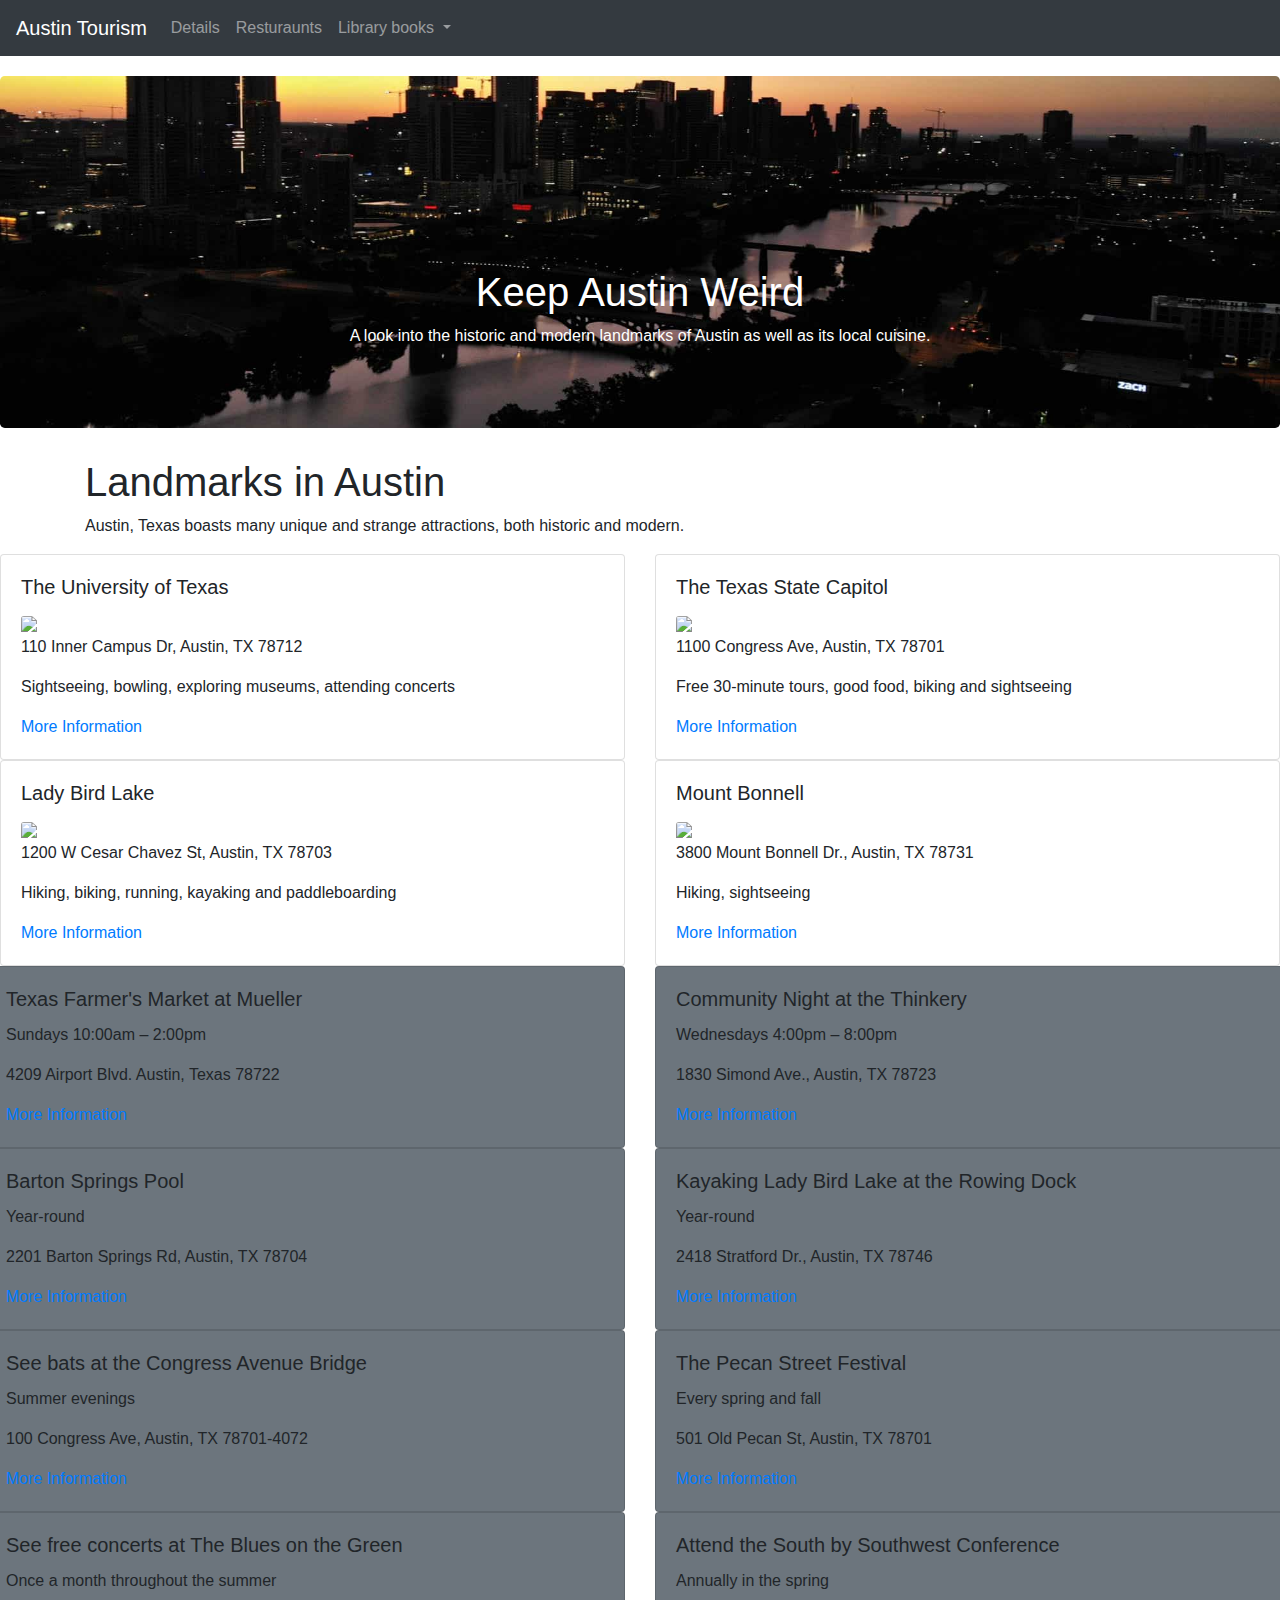
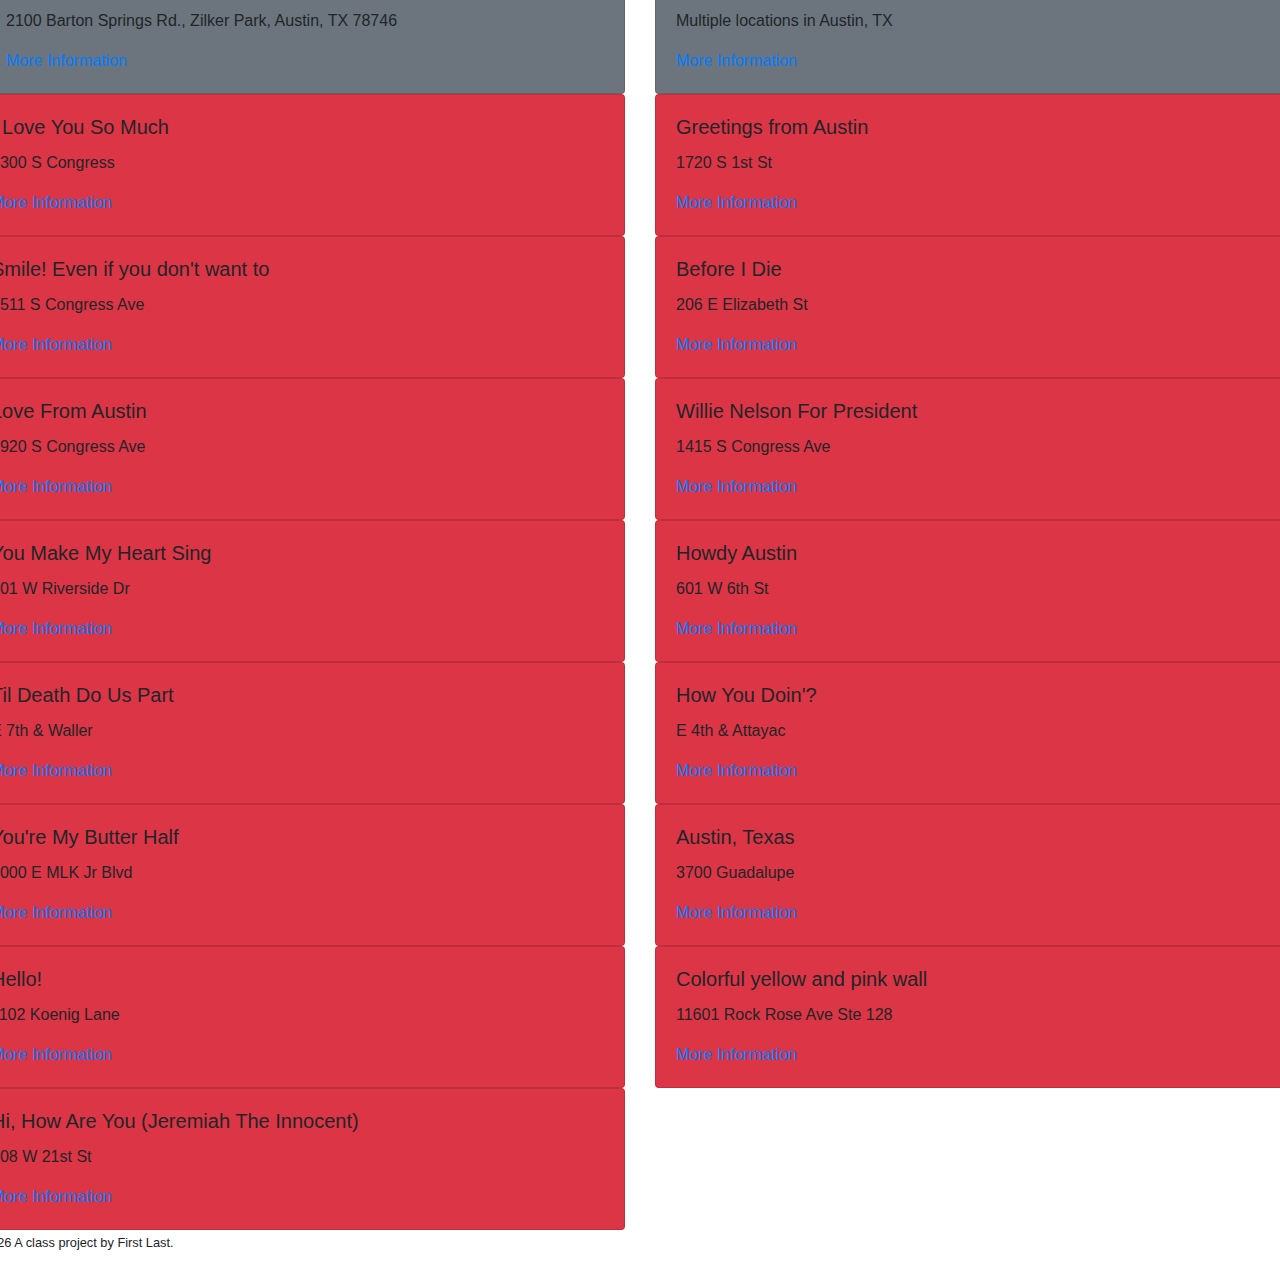
==== docs/index.html @ e9916d8c "im doin it ma" ====
<!doctype html>
<html lang="en">
  <!-- A Intro to Coding for Journalists class project -->
  <head>
    <title>Austin Tourism | Default title</title>
    <meta name="description" content="Default description">
    <meta charset="utf-8">
    <meta http-equiv="X-UA-Compatible" content="IE=edge"/>
    <meta name="viewport" content="width=device-width, initial-scale=1, maximum-scale=1">
    <link rel="stylesheet" href="css/main.css">
  </head>
  <body>
    <nav class="navbar navbar-expand-lg navbar-dark bg-dark">
  <a class="navbar-brand" href="index.html">Austin Tourism</a>
  <button class="navbar-toggler" type="button" data-toggle="collapse" data-target="#navbarNavDropdown" aria-controls="navbarNavDropdown" aria-expanded="false" aria-label="Toggle navigation">
    <span class="navbar-toggler-icon"></span>
  </button>
  <div class="collapse navbar-collapse" id="navbarNavDropdown">
    <ul class="navbar-nav">
      <li class="nav-item">
         <a class="nav-link" href="details.html">Details</a>
      </li>
      <li class="nav-item">
         <a class="nav-link" href="resturaunt.html">Resturaunts</a>
      </li>
      <li class="nav-item dropdown">
        <a class="nav-link dropdown-toggle" href="#" id="navbarDropdownMenuLink" role="button" data-toggle="dropdown" aria-haspopup="true" aria-expanded="false">
          Library books
        </a>
        <div class="dropdown-menu" aria-labelledby="navbarDropdownMenuLink">
          
          <a class="dropdown-item" href="books/the-clown.html">The Clown</a>
          
          <a class="dropdown-item" href="books/the-shipping-news.html">The Shipping News</a>
          
          <a class="dropdown-item" href="books/the-hearing-trumpet.html">The Hearing Trumpet</a>
          
        </div>
      </li>
    </ul>
  </div>
</nav>

    <div class="jumbotron banner text-center">
  <h1>Keep Austin Weird</h1>
  <p>A look into the historic and modern landmarks of Austin as well as its local cuisine.</p>
</div>

    
<article class="container">
  <h1>Landmarks in Austin</h1>
  <p>Austin, Texas boasts many unique and strange attractions, both historic and modern. </p>
  </article>
  <div class="row">
  
  <div class="col-sm-6">
    <div class="card">
      <div class="card-body">
        <h5 class="card-title">The University of Texas</h5>
        <img src="univ-of-tx.jpg" class="img-fluid card-img-top">
        <p class="card-text">110 Inner Campus Dr, Austin, TX 78712</p>
        <p class="card-text"> Sightseeing, bowling, exploring museums, attending concerts </p>
        <a href="" target="_blank">More Information</a>
        
      </div>
    </div>
  </div>
  
  <div class="col-sm-6">
    <div class="card">
      <div class="card-body">
        <h5 class="card-title">The Texas State Capitol</h5>
        <img src="texas-state-capitol.jpg" class="img-fluid card-img-top">
        <p class="card-text">1100 Congress Ave, Austin, TX 78701</p>
        <p class="card-text"> Free 30-minute tours, good food, biking and sightseeing </p>
        <a href="" target="_blank">More Information</a>
        
      </div>
    </div>
  </div>
  
  <div class="col-sm-6">
    <div class="card">
      <div class="card-body">
        <h5 class="card-title">Lady Bird Lake</h5>
        <img src="lady-bird-lake.jpg" class="img-fluid card-img-top">
        <p class="card-text">1200 W Cesar Chavez St, Austin, TX 78703</p>
        <p class="card-text"> Hiking, biking, running, kayaking and paddleboarding </p>
        <a href="" target="_blank">More Information</a>
        
      </div>
    </div>
  </div>
  
  <div class="col-sm-6">
    <div class="card">
      <div class="card-body">
        <h5 class="card-title">Mount Bonnell</h5>
        <img src="mount-bonnell.jpg" class="img-fluid card-img-top">
        <p class="card-text">3800 Mount Bonnell Dr., Austin, TX 78731</p>
        <p class="card-text"> Hiking, sightseeing </p>
        <a href="" target="_blank">More Information</a>
        
      </div>
    </div>
  </div>
  

  <div class="row">
  
  <div class="col-sm-6">
    <div class="card bg-secondary">
      <div class="card-body">
        <h5 class="card-title">Texas Farmer&#39;s Market at Mueller</h5>
        <p class="card-text">Sundays 10:00am – 2:00pm</p>
        <p class="card-text"> 4209 Airport Blvd. Austin, Texas 78722 </p>
        <a href="https://texasfarmersmarket.org/mueller/" target="_blank">More Information</a>
        
      </div>
    </div>
  </div>
  
  <div class="col-sm-6">
    <div class="card bg-secondary">
      <div class="card-body">
        <h5 class="card-title">Community Night at the Thinkery</h5>
        <p class="card-text">Wednesdays 4:00pm – 8:00pm</p>
        <p class="card-text"> 1830 Simond Ave., Austin, TX 78723 </p>
        <a href="https://thinkeryaustin.org/visit-us/#hours" target="_blank">More Information</a>
        
      </div>
    </div>
  </div>
  
  <div class="col-sm-6">
    <div class="card bg-secondary">
      <div class="card-body">
        <h5 class="card-title">Barton Springs Pool</h5>
        <p class="card-text">Year-round</p>
        <p class="card-text"> 2201 Barton Springs Rd, Austin, TX 78704 </p>
        <a href="https://www.austintexas.org/listings/barton-springs-pool/4687/" target="_blank">More Information</a>
        
      </div>
    </div>
  </div>
  
  <div class="col-sm-6">
    <div class="card bg-secondary">
      <div class="card-body">
        <h5 class="card-title">Kayaking Lady Bird Lake at the Rowing Dock</h5>
        <p class="card-text">Year-round</p>
        <p class="card-text"> 2418 Stratford Dr., Austin, TX 78746 </p>
        <a href="https://www.austintexas.org/listings/rowing-dock/9470/" target="_blank">More Information</a>
        
      </div>
    </div>
  </div>
  
  <div class="col-sm-6">
    <div class="card bg-secondary">
      <div class="card-body">
        <h5 class="card-title">See bats at the Congress Avenue Bridge</h5>
        <p class="card-text">Summer evenings</p>
        <p class="card-text"> 100 Congress Ave, Austin, TX 78701-4072 </p>
        <a href="http://www.batcon.org/index.php/our-work/regions/usa-canada/protect-mega-populations/cab-intro" target="_blank">More Information</a>
        
      </div>
    </div>
  </div>
  
  <div class="col-sm-6">
    <div class="card bg-secondary">
      <div class="card-body">
        <h5 class="card-title">The Pecan Street Festival</h5>
        <p class="card-text">Every spring and fall</p>
        <p class="card-text"> 501 Old Pecan St, Austin, TX 78701 </p>
        <a href="https://www.austintexas.org/listings/barton-springs-pool/4687/" target="_blank">More Information</a>
        
      </div>
    </div>
  </div>
  
  <div class="col-sm-6">
    <div class="card bg-secondary">
      <div class="card-body">
        <h5 class="card-title">See free concerts at The Blues on the Green</h5>
        <p class="card-text">Once a month throughout the summer</p>
        <p class="card-text"> 2100 Barton Springs Rd., Zilker Park, Austin, TX 78746 </p>
        <a href="https://www.austintexas.org/listings/blues-on-the-green/2673/" target="_blank">More Information</a>
        
      </div>
    </div>
  </div>
  
  <div class="col-sm-6">
    <div class="card bg-secondary">
      <div class="card-body">
        <h5 class="card-title">Attend the South by Southwest Conference</h5>
        <p class="card-text">Annually in the spring</p>
        <p class="card-text"> Multiple locations in Austin, TX </p>
        <a href="https://www.austintexas.org/listings/barton-springs-pool/4687/" target="_blank">More Information</a>
        
      </div>
    </div>
  </div>
  


  <div class="row">
  
  <div class="col-sm-6">
    <div class="card bg-danger">
      <div class="card-body">
        <h5 class="card-title">I Love You So Much</h5>
        <p class="card-text">1300 S Congress</p>
        <a href="https://www.google.com/maps/place/1300+S+Congress+Ave,+Austin,+TX+78704/@30.2510597,-97.7515619,17z/data=!3m1!4b1!4m5!3m4!1s0x8644b4fda23ffd41:0xf3722ef7083c2dc!8m2!3d30.2510597!4d-97.7493732" target="_blank">More Information</a>
        
      </div>
    </div>
  </div>
  
  <div class="col-sm-6">
    <div class="card bg-danger">
      <div class="card-body">
        <h5 class="card-title">Greetings from Austin</h5>
        <p class="card-text">1720 S 1st St</p>
        <a href="https://www.google.com/maps/place/Greetings+From+Austin+Mural/@30.2510597,-97.7515619,17z/data=!4m5!3m4!1s0x8644b4e39765202f:0xfd6a924c13ccd209!8m2!3d30.2476117!4d-97.7559562" target="_blank">More Information</a>
        
      </div>
    </div>
  </div>
  
  <div class="col-sm-6">
    <div class="card bg-danger">
      <div class="card-body">
        <h5 class="card-title">Smile! Even if you don&#39;t want to</h5>
        <p class="card-text">1511 S Congress Ave</p>
        <a href="https://www.google.com/maps/place/1511+S+Congress+Ave,+Austin,+TX+78704/@30.2482861,-97.7518802,17z/data=!3m1!4b1!4m5!3m4!1s0x8644b4fc5fddb655:0xe36e52feae959dc4!8m2!3d30.2482861!4d-97.7496915" target="_blank">More Information</a>
        
      </div>
    </div>
  </div>
  
  <div class="col-sm-6">
    <div class="card bg-danger">
      <div class="card-body">
        <h5 class="card-title">Before I Die</h5>
        <p class="card-text">206 E Elizabeth St</p>
        <a href="https://www.google.com/maps/place/206+E+Elizabeth+St,+Austin,+TX+78704/@30.2485316,-97.7501931,17z/data=!3m1!4b1!4m5!3m4!1s0x8644b4fc3c4c2f37:0x5fcf78f151a3d4a9!8m2!3d30.2485316!4d-97.7480044" target="_blank">More Information</a>
        
      </div>
    </div>
  </div>
  
  <div class="col-sm-6">
    <div class="card bg-danger">
      <div class="card-body">
        <h5 class="card-title">Love From Austin</h5>
        <p class="card-text">1920 S Congress Ave</p>
        <a href="https://www.google.com/maps/place/1920+S+Congress+Ave,+Austin,+TX+78704/@30.2485316,-97.7501931,17z/data=!4m5!3m4!1s0x8644b4fb2fce971b:0x1f1a9128b00b3628!8m2!3d30.2444561!4d-97.7519622" target="_blank">More Information</a>
        
      </div>
    </div>
  </div>
  
  <div class="col-sm-6">
    <div class="card bg-danger">
      <div class="card-body">
        <h5 class="card-title">Willie Nelson For President</h5>
        <p class="card-text">1415 S Congress Ave</p>
        <a href="https://www.google.com/maps/place/1415+S+Congress+Ave,+Austin,+TX+78745/@30.24923,-97.7517035,17z/data=!3m1!4b1!4m5!3m4!1s0x8644b4fc568ea163:0x4e31f4d646ff9cb6!8m2!3d30.2492254!4d-97.7495148" target="_blank">More Information</a>
        
      </div>
    </div>
  </div>
  
  <div class="col-sm-6">
    <div class="card bg-danger">
      <div class="card-body">
        <h5 class="card-title">You Make My Heart Sing</h5>
        <p class="card-text">301 W Riverside Dr</p>
        <a href="https://www.google.com/maps/place/301+W+Riverside+Dr,+Austin,+TX+78704/@30.24923,-97.7517035,17z/data=!4m5!3m4!1s0x8644b5038a2cfb65:0x62ab5526f120ca96!8m2!3d30.2581956!4d-97.7487578" target="_blank">More Information</a>
        
      </div>
    </div>
  </div>
  
  <div class="col-sm-6">
    <div class="card bg-danger">
      <div class="card-body">
        <h5 class="card-title">Howdy Austin</h5>
        <p class="card-text">601 W 6th St</p>
        <a href="https://www.google.com/maps/place/601+W+6th+St,+Austin,+TX+78701/@30.2695788,-97.75084,17z/data=!3m1!4b1!4m5!3m4!1s0x8644b50e9ead3a63:0x630af70d0dadc931!8m2!3d30.2695788!4d-97.7486513" target="_blank">More Information</a>
        
      </div>
    </div>
  </div>
  
  <div class="col-sm-6">
    <div class="card bg-danger">
      <div class="card-body">
        <h5 class="card-title">Til Death Do Us Part</h5>
        <p class="card-text">E 7th &amp; Waller</p>
        <a href="https://www.google.com/maps/place/Til+death+Mural/@30.2652377,-97.7322873,17z/data=!3m1!4b1!4m5!3m4!1s0x8644b5baa7e42893:0x4c8906953344166e!8m2!3d30.2652331!4d-97.7300986" target="_blank">More Information</a>
        
      </div>
    </div>
  </div>
  
  <div class="col-sm-6">
    <div class="card bg-danger">
      <div class="card-body">
        <h5 class="card-title">How You Doin&#39;?</h5>
        <p class="card-text">E 4th &amp; Attayac</p>
        <a href="https://www.google.com/maps/place/Attayac+St+%26+E+4th+St,+Austin,+TX+78702/@30.2652377,-97.7322873,17z/data=!4m5!3m4!1s0x8644b5b1d32e447f:0x3eb4a2083920ecc4!8m2!3d30.2622368!4d-97.7303524" target="_blank">More Information</a>
        
      </div>
    </div>
  </div>
  
  <div class="col-sm-6">
    <div class="card bg-danger">
      <div class="card-body">
        <h5 class="card-title">You&#39;re My Butter Half</h5>
        <p class="card-text">2000 E MLK Jr Blvd</p>
        <a href="https://www.google.com/maps/place/You&#39;re+My+Butter+Half+Mural/@30.2802981,-97.7195955,15z/data=!4m5!3m4!1s0x0:0x8d662d038e9c4ac8!8m2!3d30.2802981!4d-97.7195955" target="_blank">More Information</a>
        
      </div>
    </div>
  </div>
  
  <div class="col-sm-6">
    <div class="card bg-danger">
      <div class="card-body">
        <h5 class="card-title">Austin, Texas</h5>
        <p class="card-text">3700 Guadalupe</p>
        <a href="https://www.google.com/maps/place/3700+Guadalupe+St,+Austin,+TX+78705/@30.3021669,-97.7409096,17z/data=!3m1!4b1!4m5!3m4!1s0x8644ca7efed8b1e9:0xfd0685426304bf72!8m2!3d30.3021623!4d-97.7387209" target="_blank">More Information</a>
        
      </div>
    </div>
  </div>
  
  <div class="col-sm-6">
    <div class="card bg-danger">
      <div class="card-body">
        <h5 class="card-title">Hello!</h5>
        <p class="card-text">1102 Koenig Lane</p>
        <a href="https://www.google.com/maps/place/1102+W+Koenig+Ln,+Austin,+TX+78752/@30.329633,-97.7306408,17z/data=!3m1!4b1!4m5!3m4!1s0x8644ca448b63bc8d:0x138bd9e0c7f67c99!8m2!3d30.329633!4d-97.7284521" target="_blank">More Information</a>
        
      </div>
    </div>
  </div>
  
  <div class="col-sm-6">
    <div class="card bg-danger">
      <div class="card-body">
        <h5 class="card-title">Colorful yellow and pink wall</h5>
        <p class="card-text">11601 Rock Rose Ave Ste 128</p>
        <a href="https://www.google.com/maps/place/11601+Rock+Rose+Ave+%23128,+Austin,+TX+78758/@30.4016739,-97.7244675,17z/data=!3m1!4b1!4m5!3m4!1s0x8644cc72f3455aff:0xdcf0f02c07f9061d!8m2!3d30.4016739!4d-97.7222788" target="_blank">More Information</a>
        
      </div>
    </div>
  </div>
  
  <div class="col-sm-6">
    <div class="card bg-danger">
      <div class="card-body">
        <h5 class="card-title">Hi, How Are You (Jeremiah The Innocent)</h5>
        <p class="card-text">408 W 21st St</p>
        <a href="https://www.google.com/maps/place/Jeremiah+The+Innocent+Mural/@30.283899,-97.7443368,17z/data=!4m8!1m2!2m1!1shi+how+are+you+mural!3m4!1s0x8644b5762f659f4f:0xfdb658a0319b28d5!8m2!3d30.2838944!4d-97.7421481" target="_blank">More Information</a>
        
      </div>
    </div>
  </div>
  
</div>



    <footer>
<p id="legal" class="center-block text-center">
  <small>&copy; <span class="copyright-year"></span>
  A class project by First Last.
</p>
</footer>


    <script src="js/jquery.js"></script>
    <script src="js/popper.js"></script>
    <script src="js/bootstrap.js"></script>
    <script src="js/scripts.js"></script>
  </body>
</html>
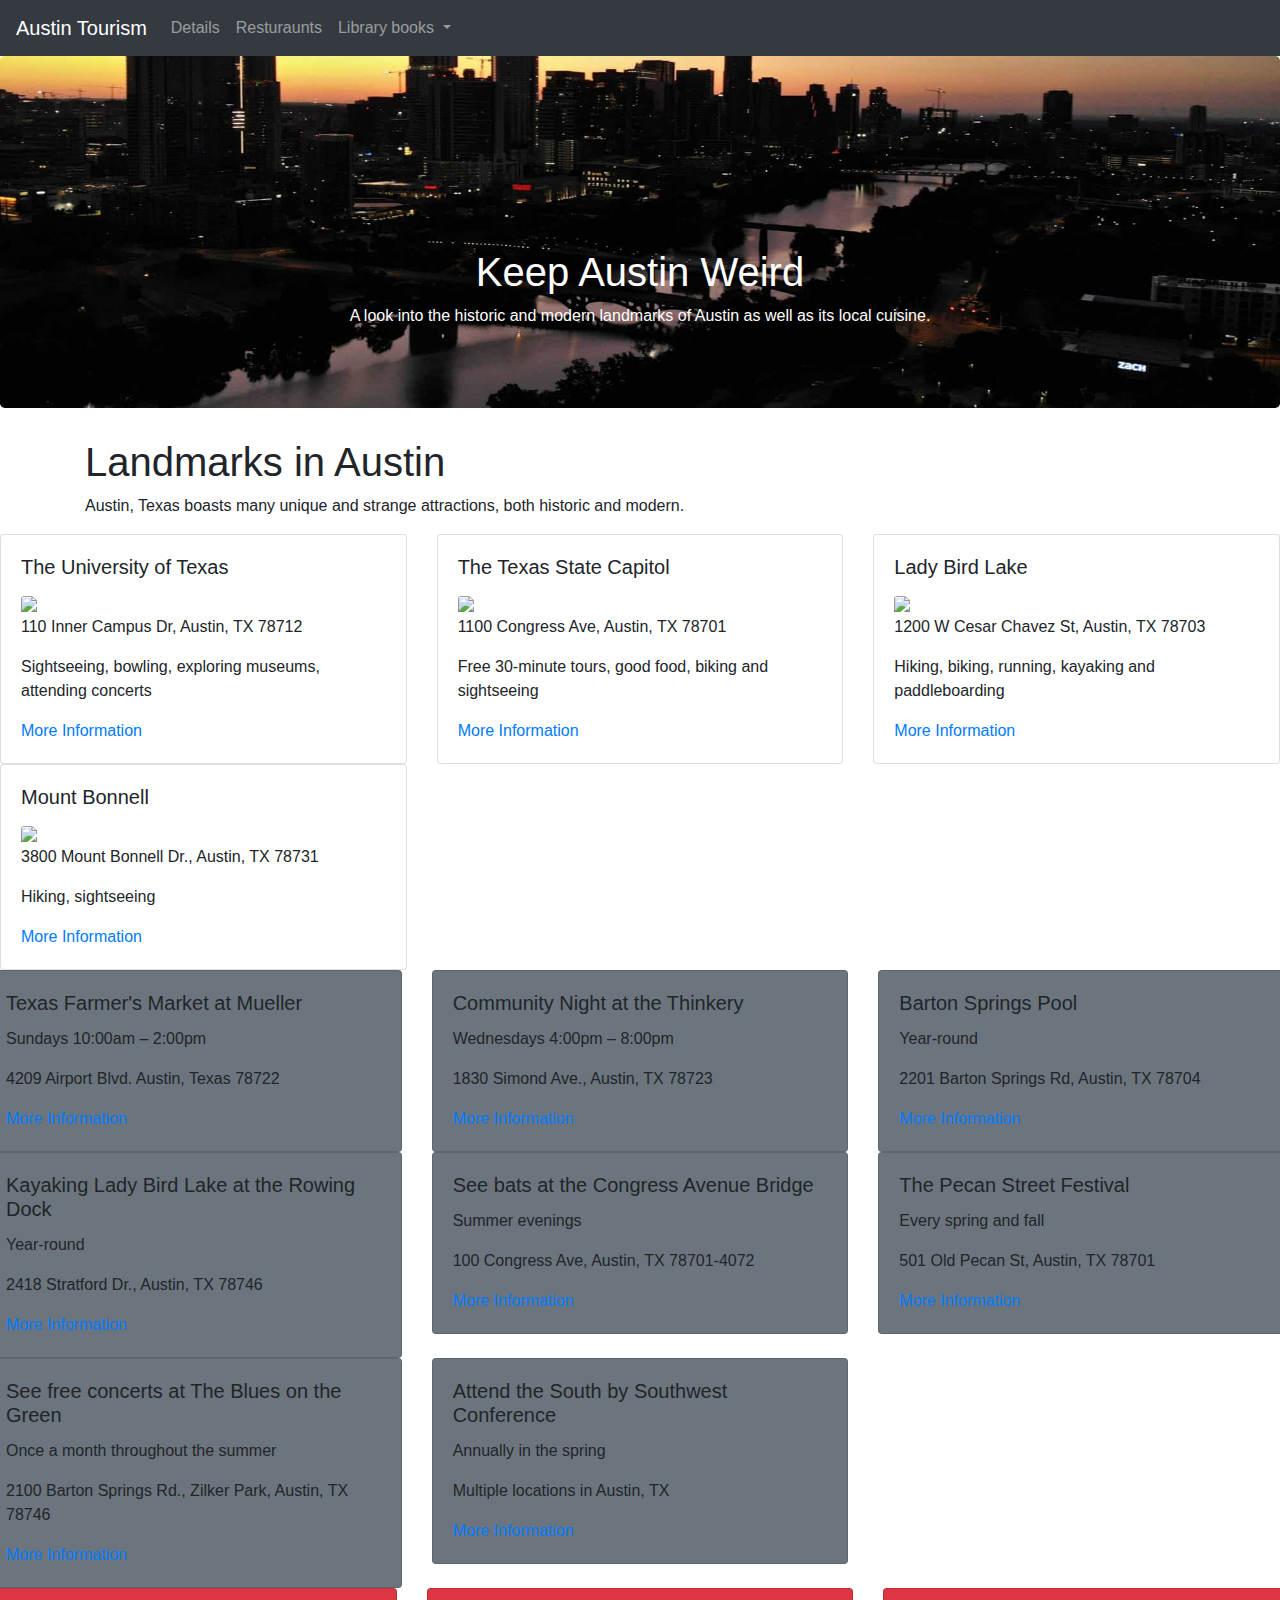
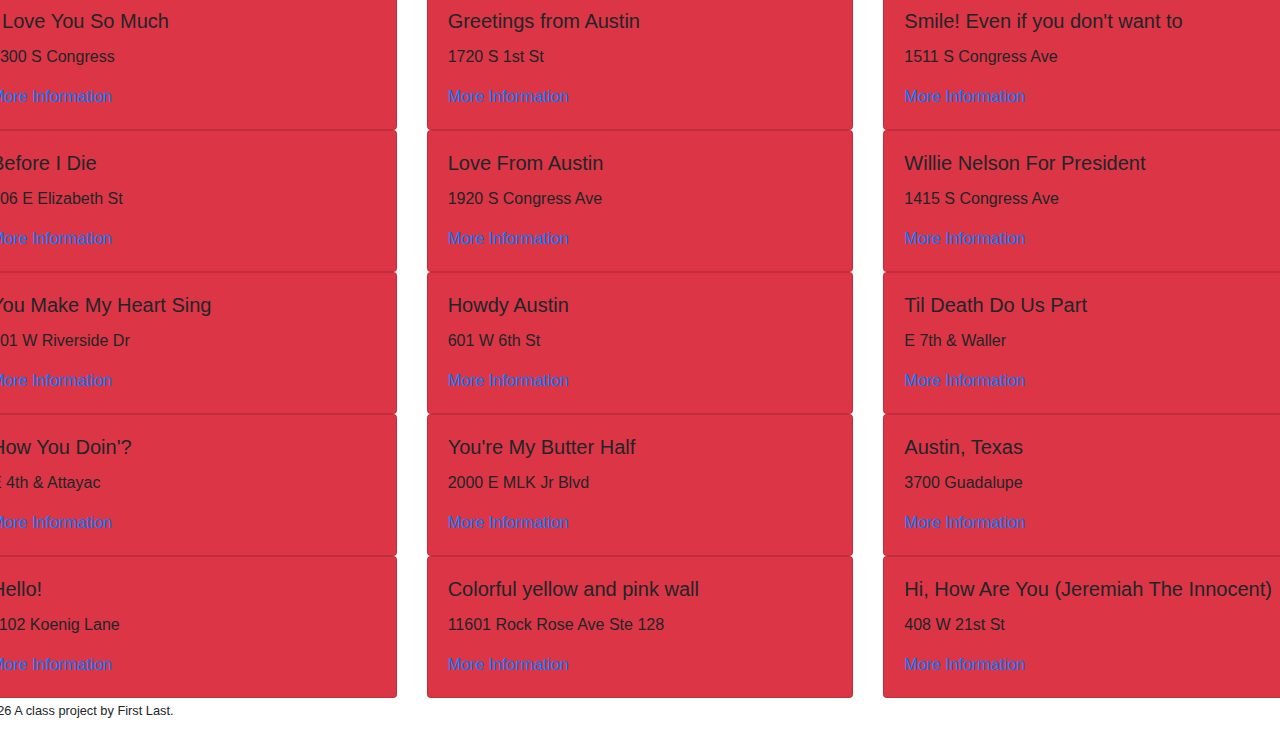
==== commit 6061489e: "ill get it" ====
--- a/docs/index.html
+++ b/docs/index.html
@@ -53,7 +53,7 @@
   </article>
   <div class="row">
   
-  <div class="col-sm-6">
+  <div class="col-sm-6 col-lg-4">
     <div class="card">
       <div class="card-body">
         <h5 class="card-title">The University of Texas</h5>
@@ -66,7 +66,7 @@
     </div>
   </div>
   
-  <div class="col-sm-6">
+  <div class="col-sm-6 col-lg-4">
     <div class="card">
       <div class="card-body">
         <h5 class="card-title">The Texas State Capitol</h5>
@@ -79,7 +79,7 @@
     </div>
   </div>
   
-  <div class="col-sm-6">
+  <div class="col-sm-6 col-lg-4">
     <div class="card">
       <div class="card-body">
         <h5 class="card-title">Lady Bird Lake</h5>
@@ -92,7 +92,7 @@
     </div>
   </div>
   
-  <div class="col-sm-6">
+  <div class="col-sm-6 col-lg-4">
     <div class="card">
       <div class="card-body">
         <h5 class="card-title">Mount Bonnell</h5>
@@ -108,7 +108,7 @@
 
   <div class="row">
   
-  <div class="col-sm-6">
+  <div class="col-sm-6 col-lg-4">
     <div class="card bg-secondary">
       <div class="card-body">
         <h5 class="card-title">Texas Farmer&#39;s Market at Mueller</h5>
@@ -120,7 +120,7 @@
     </div>
   </div>
   
-  <div class="col-sm-6">
+  <div class="col-sm-6 col-lg-4">
     <div class="card bg-secondary">
       <div class="card-body">
         <h5 class="card-title">Community Night at the Thinkery</h5>
@@ -132,7 +132,7 @@
     </div>
   </div>
   
-  <div class="col-sm-6">
+  <div class="col-sm-6 col-lg-4">
     <div class="card bg-secondary">
       <div class="card-body">
         <h5 class="card-title">Barton Springs Pool</h5>
@@ -144,7 +144,7 @@
     </div>
   </div>
   
-  <div class="col-sm-6">
+  <div class="col-sm-6 col-lg-4">
     <div class="card bg-secondary">
       <div class="card-body">
         <h5 class="card-title">Kayaking Lady Bird Lake at the Rowing Dock</h5>
@@ -156,7 +156,7 @@
     </div>
   </div>
   
-  <div class="col-sm-6">
+  <div class="col-sm-6 col-lg-4">
     <div class="card bg-secondary">
       <div class="card-body">
         <h5 class="card-title">See bats at the Congress Avenue Bridge</h5>
@@ -168,7 +168,7 @@
     </div>
   </div>
   
-  <div class="col-sm-6">
+  <div class="col-sm-6 col-lg-4">
     <div class="card bg-secondary">
       <div class="card-body">
         <h5 class="card-title">The Pecan Street Festival</h5>
@@ -180,7 +180,7 @@
     </div>
   </div>
   
-  <div class="col-sm-6">
+  <div class="col-sm-6 col-lg-4">
     <div class="card bg-secondary">
       <div class="card-body">
         <h5 class="card-title">See free concerts at The Blues on the Green</h5>
@@ -192,7 +192,7 @@
     </div>
   </div>
   
-  <div class="col-sm-6">
+  <div class="col-sm-6 col-lg-4">
     <div class="card bg-secondary">
       <div class="card-body">
         <h5 class="card-title">Attend the South by Southwest Conference</h5>
@@ -208,7 +208,7 @@
 
   <div class="row">
   
-  <div class="col-sm-6">
+  <div class="col-sm-6 col-lg-4">
     <div class="card bg-danger">
       <div class="card-body">
         <h5 class="card-title">I Love You So Much</h5>
@@ -219,7 +219,7 @@
     </div>
   </div>
   
-  <div class="col-sm-6">
+  <div class="col-sm-6 col-lg-4">
     <div class="card bg-danger">
       <div class="card-body">
         <h5 class="card-title">Greetings from Austin</h5>
@@ -230,7 +230,7 @@
     </div>
   </div>
   
-  <div class="col-sm-6">
+  <div class="col-sm-6 col-lg-4">
     <div class="card bg-danger">
       <div class="card-body">
         <h5 class="card-title">Smile! Even if you don&#39;t want to</h5>
@@ -241,7 +241,7 @@
     </div>
   </div>
   
-  <div class="col-sm-6">
+  <div class="col-sm-6 col-lg-4">
     <div class="card bg-danger">
       <div class="card-body">
         <h5 class="card-title">Before I Die</h5>
@@ -252,7 +252,7 @@
     </div>
   </div>
   
-  <div class="col-sm-6">
+  <div class="col-sm-6 col-lg-4">
     <div class="card bg-danger">
       <div class="card-body">
         <h5 class="card-title">Love From Austin</h5>
@@ -263,7 +263,7 @@
     </div>
   </div>
   
-  <div class="col-sm-6">
+  <div class="col-sm-6 col-lg-4">
     <div class="card bg-danger">
       <div class="card-body">
         <h5 class="card-title">Willie Nelson For President</h5>
@@ -274,7 +274,7 @@
     </div>
   </div>
   
-  <div class="col-sm-6">
+  <div class="col-sm-6 col-lg-4">
     <div class="card bg-danger">
       <div class="card-body">
         <h5 class="card-title">You Make My Heart Sing</h5>
@@ -285,7 +285,7 @@
     </div>
   </div>
   
-  <div class="col-sm-6">
+  <div class="col-sm-6 col-lg-4">
     <div class="card bg-danger">
       <div class="card-body">
         <h5 class="card-title">Howdy Austin</h5>
@@ -296,7 +296,7 @@
     </div>
   </div>
   
-  <div class="col-sm-6">
+  <div class="col-sm-6 col-lg-4">
     <div class="card bg-danger">
       <div class="card-body">
         <h5 class="card-title">Til Death Do Us Part</h5>
@@ -307,7 +307,7 @@
     </div>
   </div>
   
-  <div class="col-sm-6">
+  <div class="col-sm-6 col-lg-4">
     <div class="card bg-danger">
       <div class="card-body">
         <h5 class="card-title">How You Doin&#39;?</h5>
@@ -318,7 +318,7 @@
     </div>
   </div>
   
-  <div class="col-sm-6">
+  <div class="col-sm-6 col-lg-4">
     <div class="card bg-danger">
       <div class="card-body">
         <h5 class="card-title">You&#39;re My Butter Half</h5>
@@ -329,7 +329,7 @@
     </div>
   </div>
   
-  <div class="col-sm-6">
+  <div class="col-sm-6 col-lg-4">
     <div class="card bg-danger">
       <div class="card-body">
         <h5 class="card-title">Austin, Texas</h5>
@@ -340,7 +340,7 @@
     </div>
   </div>
   
-  <div class="col-sm-6">
+  <div class="col-sm-6 col-lg-4">
     <div class="card bg-danger">
       <div class="card-body">
         <h5 class="card-title">Hello!</h5>
@@ -351,7 +351,7 @@
     </div>
   </div>
   
-  <div class="col-sm-6">
+  <div class="col-sm-6 col-lg-4">
     <div class="card bg-danger">
       <div class="card-body">
         <h5 class="card-title">Colorful yellow and pink wall</h5>
@@ -362,7 +362,7 @@
     </div>
   </div>
   
-  <div class="col-sm-6">
+  <div class="col-sm-6 col-lg-4">
     <div class="card bg-danger">
       <div class="card-body">
         <h5 class="card-title">Hi, How Are You (Jeremiah The Innocent)</h5>
--- a/docs/css/main.css
+++ b/docs/css/main.css
@@ -3,5 +3,5 @@
  * Copyright 2011-2021 The Bootstrap Authors
  * Copyright 2011-2021 Twitter, Inc.
  * Licensed under MIT (https://github.com/twbs/bootstrap/blob/main/LICENSE)
- */:root{--blue:#007bff;--indigo:#6610f2;--purple:#6f42c1;--pink:#e83e8c;--red:#dc3545;--orange:#fd7e14;--yellow:#ffc107;--green:#28a745;--teal:#20c997;--cyan:#17a2b8;--white:#fff;--gray:#6c757d;--gray-dark:#343a40;--primary:#007bff;--secondary:#6c757d;--success:#28a745;--info:#17a2b8;--warning:#ffc107;--danger:#dc3545;--light:#f8f9fa;--dark:#343a40;--breakpoint-xs:0;--breakpoint-sm:576px;--breakpoint-md:768px;--breakpoint-lg:992px;--breakpoint-xl:1200px;--font-family-sans-serif:-apple-system,BlinkMacSystemFont,"Segoe UI",Roboto,"Helvetica Neue",Arial,"Noto Sans","Liberation Sans",sans-serif,"Apple Color Emoji","Segoe UI Emoji","Segoe UI Symbol","Noto Color Emoji";--font-family-monospace:SFMono-Regular,Menlo,Monaco,Consolas,"Liberation Mono","Courier New",monospace}*,:after,:before{box-sizing:border-box}html{font-family:sans-serif;line-height:1.15;-webkit-text-size-adjust:100%;-webkit-tap-highlight-color:rgba(0,0,0,0)}article,aside,figcaption,figure,footer,header,hgroup,main,nav,section{display:block}body{margin:0;font-family:-apple-system,BlinkMacSystemFont,Segoe UI,Roboto,Helvetica Neue,Arial,Noto Sans,Liberation Sans,sans-serif,Apple Color Emoji,Segoe UI Emoji,Segoe UI Symbol,Noto Color Emoji;font-size:1rem;font-weight:400;line-height:1.5;color:#212529;text-align:left;background-color:#fff}[tabindex="-1"]:focus:not(:focus-visible){outline:0!important}hr{box-sizing:content-box;height:0;overflow:visible}h1,h2,h3,h4,h5,h6{margin-top:0;margin-bottom:.5rem}p{margin-top:0;margin-bottom:1rem}abbr[data-original-title],abbr[title]{text-decoration:underline;-webkit-text-decoration:underline dotted;-moz-text-decoration:underline dotted;text-decoration:underline dotted;cursor:help;border-bottom:0;-webkit-text-decoration-skip-ink:none;text-decoration-skip-ink:none}address{font-style:normal;line-height:inherit}address,dl,ol,ul{margin-bottom:1rem}dl,ol,ul{margin-top:0}ol ol,ol ul,ul ol,ul ul{margin-bottom:0}dt{font-weight:700}dd{margin-bottom:.5rem;margin-left:0}blockquote{margin:0 0 1rem}b,strong{font-weight:bolder}small{font-size:80%}sub,sup{position:relative;font-size:75%;line-height:0;vertical-align:baseline}sub{bottom:-.25em}sup{top:-.5em}a{color:#007bff;text-decoration:none;background-color:transparent}a:hover{color:#0056b3;text-decoration:underline}a:not([href]):not([class]){color:inherit;text-decoration:none}a:not([href]):not([class]):hover{color:inherit;text-decoration:none}code,kbd,pre,samp{font-family:SFMono-Regular,Menlo,Monaco,Consolas,Liberation Mono,Courier New,monospace;font-size:1em}pre{margin-top:0;margin-bottom:1rem;overflow:auto;-ms-overflow-style:scrollbar}figure{margin:0 0 1rem}img{border-style:none}img,svg{vertical-align:middle}svg{overflow:hidden}table{border-collapse:collapse}caption{padding-top:.75rem;padding-bottom:.75rem;color:#6c757d;text-align:left;caption-side:bottom}th{text-align:inherit;text-align:-webkit-match-parent}label{display:inline-block;margin-bottom:.5rem}button{border-radius:0}button:focus:not(:focus-visible){outline:0}button,input,optgroup,select,textarea{margin:0;font-family:inherit;font-size:inherit;line-height:inherit}button,input{overflow:visible}button,select{text-transform:none}[role=button]{cursor:pointer}select{word-wrap:normal}[type=button],[type=reset],[type=submit],button{-webkit-appearance:button}[type=button]:not(:disabled),[type=reset]:not(:disabled),[type=submit]:not(:disabled),button:not(:disabled){cursor:pointer}[type=button]::-moz-focus-inner,[type=reset]::-moz-focus-inner,[type=submit]::-moz-focus-inner,button::-moz-focus-inner{padding:0;border-style:none}input[type=checkbox],input[type=radio]{box-sizing:border-box;padding:0}textarea{overflow:auto;resize:vertical}fieldset{min-width:0;padding:0;margin:0;border:0}legend{display:block;width:100%;max-width:100%;padding:0;margin-bottom:.5rem;font-size:1.5rem;line-height:inherit;color:inherit;white-space:normal}progress{vertical-align:baseline}[type=number]::-webkit-inner-spin-button,[type=number]::-webkit-outer-spin-button{height:auto}[type=search]{outline-offset:-2px;-webkit-appearance:none}[type=search]::-webkit-search-decoration{-webkit-appearance:none}::-webkit-file-upload-button{font:inherit;-webkit-appearance:button}output{display:inline-block}summary{display:list-item;cursor:pointer}template{display:none}[hidden]{display:none!important}.h1,.h2,.h3,.h4,.h5,.h6,h1,h2,h3,h4,h5,h6{margin-bottom:.5rem;font-weight:500;line-height:1.2}.h1,h1{font-size:2.5rem}.h2,h2{font-size:2rem}.h3,h3{font-size:1.75rem}.h4,h4{font-size:1.5rem}.h5,h5{font-size:1.25rem}.h6,h6{font-size:1rem}.lead{font-size:1.25rem;font-weight:300}.display-1{font-size:6rem}.display-1,.display-2{font-weight:300;line-height:1.2}.display-2{font-size:5.5rem}.display-3{font-size:4.5rem}.display-3,.display-4{font-weight:300;line-height:1.2}.display-4{font-size:3.5rem}hr{margin-top:1rem;margin-bottom:1rem;border:0;border-top:1px solid rgba(0,0,0,.1)}.small,small{font-size:80%;font-weight:400}.mark,mark{padding:.2em;background-color:#fcf8e3}.list-inline,.list-unstyled{padding-left:0;list-style:none}.list-inline-item{display:inline-block}.list-inline-item:not(:last-child){margin-right:.5rem}.initialism{font-size:90%;text-transform:uppercase}.blockquote{margin-bottom:1rem;font-size:1.25rem}.blockquote-footer{display:block;font-size:80%;color:#6c757d}.blockquote-footer:before{content:"\2014\00A0"}.img-fluid,.img-thumbnail{max-width:100%;height:auto}.img-thumbnail{padding:.25rem;background-color:#fff;border:1px solid #dee2e6;border-radius:.25rem}.figure{display:inline-block}.figure-img{margin-bottom:.5rem;line-height:1}.figure-caption{font-size:90%;color:#6c757d}code{font-size:87.5%;color:#e83e8c;word-wrap:break-word}a>code{color:inherit}kbd{padding:.2rem .4rem;font-size:87.5%;color:#fff;background-color:#212529;border-radius:.2rem}kbd kbd{padding:0;font-size:100%;font-weight:700}pre{display:block;font-size:87.5%;color:#212529}pre code{font-size:inherit;color:inherit;word-break:normal}.pre-scrollable{max-height:340px;overflow-y:scroll}.container,.container-fluid,.container-lg,.container-md,.container-sm,.container-xl{width:100%;padding-right:15px;padding-left:15px;margin-right:auto;margin-left:auto}@media (min-width:576px){.container,.container-sm{max-width:540px}}@media (min-width:768px){.container,.container-md,.container-sm{max-width:720px}}@media (min-width:992px){.container,.container-lg,.container-md,.container-sm{max-width:960px}}@media (min-width:1200px){.container,.container-lg,.container-md,.container-sm,.container-xl{max-width:1140px}}.row{display:-webkit-flex;display:-ms-flexbox;display:flex;-webkit-flex-wrap:wrap;-ms-flex-wrap:wrap;flex-wrap:wrap;margin-right:-15px;margin-left:-15px}.no-gutters{margin-right:0;margin-left:0}.no-gutters>.col,.no-gutters>[class*=col-]{padding-right:0;padding-left:0}.col,.col-1,.col-2,.col-3,.col-4,.col-5,.col-6,.col-7,.col-8,.col-9,.col-10,.col-11,.col-12,.col-auto,.col-lg,.col-lg-1,.col-lg-2,.col-lg-3,.col-lg-4,.col-lg-5,.col-lg-6,.col-lg-7,.col-lg-8,.col-lg-9,.col-lg-10,.col-lg-11,.col-lg-12,.col-lg-auto,.col-md,.col-md-1,.col-md-2,.col-md-3,.col-md-4,.col-md-5,.col-md-6,.col-md-7,.col-md-8,.col-md-9,.col-md-10,.col-md-11,.col-md-12,.col-md-auto,.col-sm,.col-sm-1,.col-sm-2,.col-sm-3,.col-sm-4,.col-sm-5,.col-sm-6,.col-sm-7,.col-sm-8,.col-sm-9,.col-sm-10,.col-sm-11,.col-sm-12,.col-sm-auto,.col-xl,.col-xl-1,.col-xl-2,.col-xl-3,.col-xl-4,.col-xl-5,.col-xl-6,.col-xl-7,.col-xl-8,.col-xl-9,.col-xl-10,.col-xl-11,.col-xl-12,.col-xl-auto{position:relative;width:100%;padding-right:15px;padding-left:15px}.col{-webkit-flex-basis:0;-ms-flex-preferred-size:0;flex-basis:0;-webkit-flex-grow:1;-ms-flex-positive:1;flex-grow:1;max-width:100%}.row-cols-1>*{-webkit-flex:0 0 100%;-ms-flex:0 0 100%;flex:0 0 100%;max-width:100%}.row-cols-2>*{-webkit-flex:0 0 50%;-ms-flex:0 0 50%;flex:0 0 50%;max-width:50%}.row-cols-3>*{-webkit-flex:0 0 33.33333%;-ms-flex:0 0 33.33333%;flex:0 0 33.33333%;max-width:33.33333%}.row-cols-4>*{-webkit-flex:0 0 25%;-ms-flex:0 0 25%;flex:0 0 25%;max-width:25%}.row-cols-5>*{-webkit-flex:0 0 20%;-ms-flex:0 0 20%;flex:0 0 20%;max-width:20%}.row-cols-6>*{-webkit-flex:0 0 16.66667%;-ms-flex:0 0 16.66667%;flex:0 0 16.66667%;max-width:16.66667%}.col-auto{-webkit-flex:0 0 auto;-ms-flex:0 0 auto;flex:0 0 auto;width:auto;max-width:100%}.col-1{-webkit-flex:0 0 8.33333%;-ms-flex:0 0 8.33333%;flex:0 0 8.33333%;max-width:8.33333%}.col-2{-webkit-flex:0 0 16.66667%;-ms-flex:0 0 16.66667%;flex:0 0 16.66667%;max-width:16.66667%}.col-3{-webkit-flex:0 0 25%;-ms-flex:0 0 25%;flex:0 0 25%;max-width:25%}.col-4{-webkit-flex:0 0 33.33333%;-ms-flex:0 0 33.33333%;flex:0 0 33.33333%;max-width:33.33333%}.col-5{-webkit-flex:0 0 41.66667%;-ms-flex:0 0 41.66667%;flex:0 0 41.66667%;max-width:41.66667%}.col-6{-webkit-flex:0 0 50%;-ms-flex:0 0 50%;flex:0 0 50%;max-width:50%}.col-7{-webkit-flex:0 0 58.33333%;-ms-flex:0 0 58.33333%;flex:0 0 58.33333%;max-width:58.33333%}.col-8{-webkit-flex:0 0 66.66667%;-ms-flex:0 0 66.66667%;flex:0 0 66.66667%;max-width:66.66667%}.col-9{-webkit-flex:0 0 75%;-ms-flex:0 0 75%;flex:0 0 75%;max-width:75%}.col-10{-webkit-flex:0 0 83.33333%;-ms-flex:0 0 83.33333%;flex:0 0 83.33333%;max-width:83.33333%}.col-11{-webkit-flex:0 0 91.66667%;-ms-flex:0 0 91.66667%;flex:0 0 91.66667%;max-width:91.66667%}.col-12{-webkit-flex:0 0 100%;-ms-flex:0 0 100%;flex:0 0 100%;max-width:100%}.order-first{-webkit-order:-1;-ms-flex-order:-1;order:-1}.order-last{-webkit-order:13;-ms-flex-order:13;order:13}.order-0{-webkit-order:0;-ms-flex-order:0;order:0}.order-1{-webkit-order:1;-ms-flex-order:1;order:1}.order-2{-webkit-order:2;-ms-flex-order:2;order:2}.order-3{-webkit-order:3;-ms-flex-order:3;order:3}.order-4{-webkit-order:4;-ms-flex-order:4;order:4}.order-5{-webkit-order:5;-ms-flex-order:5;order:5}.order-6{-webkit-order:6;-ms-flex-order:6;order:6}.order-7{-webkit-order:7;-ms-flex-order:7;order:7}.order-8{-webkit-order:8;-ms-flex-order:8;order:8}.order-9{-webkit-order:9;-ms-flex-order:9;order:9}.order-10{-webkit-order:10;-ms-flex-order:10;order:10}.order-11{-webkit-order:11;-ms-flex-order:11;order:11}.order-12{-webkit-order:12;-ms-flex-order:12;order:12}.offset-1{margin-left:8.33333%}.offset-2{margin-left:16.66667%}.offset-3{margin-left:25%}.offset-4{margin-left:33.33333%}.offset-5{margin-left:41.66667%}.offset-6{margin-left:50%}.offset-7{margin-left:58.33333%}.offset-8{margin-left:66.66667%}.offset-9{margin-left:75%}.offset-10{margin-left:83.33333%}.offset-11{margin-left:91.66667%}@media (min-width:576px){.col-sm{-webkit-flex-basis:0;-ms-flex-preferred-size:0;flex-basis:0;-webkit-flex-grow:1;-ms-flex-positive:1;flex-grow:1;max-width:100%}.row-cols-sm-1>*{-webkit-flex:0 0 100%;-ms-flex:0 0 100%;flex:0 0 100%;max-width:100%}.row-cols-sm-2>*{-webkit-flex:0 0 50%;-ms-flex:0 0 50%;flex:0 0 50%;max-width:50%}.row-cols-sm-3>*{-webkit-flex:0 0 33.33333%;-ms-flex:0 0 33.33333%;flex:0 0 33.33333%;max-width:33.33333%}.row-cols-sm-4>*{-webkit-flex:0 0 25%;-ms-flex:0 0 25%;flex:0 0 25%;max-width:25%}.row-cols-sm-5>*{-webkit-flex:0 0 20%;-ms-flex:0 0 20%;flex:0 0 20%;max-width:20%}.row-cols-sm-6>*{-webkit-flex:0 0 16.66667%;-ms-flex:0 0 16.66667%;flex:0 0 16.66667%;max-width:16.66667%}.col-sm-auto{-webkit-flex:0 0 auto;-ms-flex:0 0 auto;flex:0 0 auto;width:auto;max-width:100%}.col-sm-1{-webkit-flex:0 0 8.33333%;-ms-flex:0 0 8.33333%;flex:0 0 8.33333%;max-width:8.33333%}.col-sm-2{-webkit-flex:0 0 16.66667%;-ms-flex:0 0 16.66667%;flex:0 0 16.66667%;max-width:16.66667%}.col-sm-3{-webkit-flex:0 0 25%;-ms-flex:0 0 25%;flex:0 0 25%;max-width:25%}.col-sm-4{-webkit-flex:0 0 33.33333%;-ms-flex:0 0 33.33333%;flex:0 0 33.33333%;max-width:33.33333%}.col-sm-5{-webkit-flex:0 0 41.66667%;-ms-flex:0 0 41.66667%;flex:0 0 41.66667%;max-width:41.66667%}.col-sm-6{-webkit-flex:0 0 50%;-ms-flex:0 0 50%;flex:0 0 50%;max-width:50%}.col-sm-7{-webkit-flex:0 0 58.33333%;-ms-flex:0 0 58.33333%;flex:0 0 58.33333%;max-width:58.33333%}.col-sm-8{-webkit-flex:0 0 66.66667%;-ms-flex:0 0 66.66667%;flex:0 0 66.66667%;max-width:66.66667%}.col-sm-9{-webkit-flex:0 0 75%;-ms-flex:0 0 75%;flex:0 0 75%;max-width:75%}.col-sm-10{-webkit-flex:0 0 83.33333%;-ms-flex:0 0 83.33333%;flex:0 0 83.33333%;max-width:83.33333%}.col-sm-11{-webkit-flex:0 0 91.66667%;-ms-flex:0 0 91.66667%;flex:0 0 91.66667%;max-width:91.66667%}.col-sm-12{-webkit-flex:0 0 100%;-ms-flex:0 0 100%;flex:0 0 100%;max-width:100%}.order-sm-first{-webkit-order:-1;-ms-flex-order:-1;order:-1}.order-sm-last{-webkit-order:13;-ms-flex-order:13;order:13}.order-sm-0{-webkit-order:0;-ms-flex-order:0;order:0}.order-sm-1{-webkit-order:1;-ms-flex-order:1;order:1}.order-sm-2{-webkit-order:2;-ms-flex-order:2;order:2}.order-sm-3{-webkit-order:3;-ms-flex-order:3;order:3}.order-sm-4{-webkit-order:4;-ms-flex-order:4;order:4}.order-sm-5{-webkit-order:5;-ms-flex-order:5;order:5}.order-sm-6{-webkit-order:6;-ms-flex-order:6;order:6}.order-sm-7{-webkit-order:7;-ms-flex-order:7;order:7}.order-sm-8{-webkit-order:8;-ms-flex-order:8;order:8}.order-sm-9{-webkit-order:9;-ms-flex-order:9;order:9}.order-sm-10{-webkit-order:10;-ms-flex-order:10;order:10}.order-sm-11{-webkit-order:11;-ms-flex-order:11;order:11}.order-sm-12{-webkit-order:12;-ms-flex-order:12;order:12}.offset-sm-0{margin-left:0}.offset-sm-1{margin-left:8.33333%}.offset-sm-2{margin-left:16.66667%}.offset-sm-3{margin-left:25%}.offset-sm-4{margin-left:33.33333%}.offset-sm-5{margin-left:41.66667%}.offset-sm-6{margin-left:50%}.offset-sm-7{margin-left:58.33333%}.offset-sm-8{margin-left:66.66667%}.offset-sm-9{margin-left:75%}.offset-sm-10{margin-left:83.33333%}.offset-sm-11{margin-left:91.66667%}}@media (min-width:768px){.col-md{-webkit-flex-basis:0;-ms-flex-preferred-size:0;flex-basis:0;-webkit-flex-grow:1;-ms-flex-positive:1;flex-grow:1;max-width:100%}.row-cols-md-1>*{-webkit-flex:0 0 100%;-ms-flex:0 0 100%;flex:0 0 100%;max-width:100%}.row-cols-md-2>*{-webkit-flex:0 0 50%;-ms-flex:0 0 50%;flex:0 0 50%;max-width:50%}.row-cols-md-3>*{-webkit-flex:0 0 33.33333%;-ms-flex:0 0 33.33333%;flex:0 0 33.33333%;max-width:33.33333%}.row-cols-md-4>*{-webkit-flex:0 0 25%;-ms-flex:0 0 25%;flex:0 0 25%;max-width:25%}.row-cols-md-5>*{-webkit-flex:0 0 20%;-ms-flex:0 0 20%;flex:0 0 20%;max-width:20%}.row-cols-md-6>*{-webkit-flex:0 0 16.66667%;-ms-flex:0 0 16.66667%;flex:0 0 16.66667%;max-width:16.66667%}.col-md-auto{-webkit-flex:0 0 auto;-ms-flex:0 0 auto;flex:0 0 auto;width:auto;max-width:100%}.col-md-1{-webkit-flex:0 0 8.33333%;-ms-flex:0 0 8.33333%;flex:0 0 8.33333%;max-width:8.33333%}.col-md-2{-webkit-flex:0 0 16.66667%;-ms-flex:0 0 16.66667%;flex:0 0 16.66667%;max-width:16.66667%}.col-md-3{-webkit-flex:0 0 25%;-ms-flex:0 0 25%;flex:0 0 25%;max-width:25%}.col-md-4{-webkit-flex:0 0 33.33333%;-ms-flex:0 0 33.33333%;flex:0 0 33.33333%;max-width:33.33333%}.col-md-5{-webkit-flex:0 0 41.66667%;-ms-flex:0 0 41.66667%;flex:0 0 41.66667%;max-width:41.66667%}.col-md-6{-webkit-flex:0 0 50%;-ms-flex:0 0 50%;flex:0 0 50%;max-width:50%}.col-md-7{-webkit-flex:0 0 58.33333%;-ms-flex:0 0 58.33333%;flex:0 0 58.33333%;max-width:58.33333%}.col-md-8{-webkit-flex:0 0 66.66667%;-ms-flex:0 0 66.66667%;flex:0 0 66.66667%;max-width:66.66667%}.col-md-9{-webkit-flex:0 0 75%;-ms-flex:0 0 75%;flex:0 0 75%;max-width:75%}.col-md-10{-webkit-flex:0 0 83.33333%;-ms-flex:0 0 83.33333%;flex:0 0 83.33333%;max-width:83.33333%}.col-md-11{-webkit-flex:0 0 91.66667%;-ms-flex:0 0 91.66667%;flex:0 0 91.66667%;max-width:91.66667%}.col-md-12{-webkit-flex:0 0 100%;-ms-flex:0 0 100%;flex:0 0 100%;max-width:100%}.order-md-first{-webkit-order:-1;-ms-flex-order:-1;order:-1}.order-md-last{-webkit-order:13;-ms-flex-order:13;order:13}.order-md-0{-webkit-order:0;-ms-flex-order:0;order:0}.order-md-1{-webkit-order:1;-ms-flex-order:1;order:1}.order-md-2{-webkit-order:2;-ms-flex-order:2;order:2}.order-md-3{-webkit-order:3;-ms-flex-order:3;order:3}.order-md-4{-webkit-order:4;-ms-flex-order:4;order:4}.order-md-5{-webkit-order:5;-ms-flex-order:5;order:5}.order-md-6{-webkit-order:6;-ms-flex-order:6;order:6}.order-md-7{-webkit-order:7;-ms-flex-order:7;order:7}.order-md-8{-webkit-order:8;-ms-flex-order:8;order:8}.order-md-9{-webkit-order:9;-ms-flex-order:9;order:9}.order-md-10{-webkit-order:10;-ms-flex-order:10;order:10}.order-md-11{-webkit-order:11;-ms-flex-order:11;order:11}.order-md-12{-webkit-order:12;-ms-flex-order:12;order:12}.offset-md-0{margin-left:0}.offset-md-1{margin-left:8.33333%}.offset-md-2{margin-left:16.66667%}.offset-md-3{margin-left:25%}.offset-md-4{margin-left:33.33333%}.offset-md-5{margin-left:41.66667%}.offset-md-6{margin-left:50%}.offset-md-7{margin-left:58.33333%}.offset-md-8{margin-left:66.66667%}.offset-md-9{margin-left:75%}.offset-md-10{margin-left:83.33333%}.offset-md-11{margin-left:91.66667%}}@media (min-width:992px){.col-lg{-webkit-flex-basis:0;-ms-flex-preferred-size:0;flex-basis:0;-webkit-flex-grow:1;-ms-flex-positive:1;flex-grow:1;max-width:100%}.row-cols-lg-1>*{-webkit-flex:0 0 100%;-ms-flex:0 0 100%;flex:0 0 100%;max-width:100%}.row-cols-lg-2>*{-webkit-flex:0 0 50%;-ms-flex:0 0 50%;flex:0 0 50%;max-width:50%}.row-cols-lg-3>*{-webkit-flex:0 0 33.33333%;-ms-flex:0 0 33.33333%;flex:0 0 33.33333%;max-width:33.33333%}.row-cols-lg-4>*{-webkit-flex:0 0 25%;-ms-flex:0 0 25%;flex:0 0 25%;max-width:25%}.row-cols-lg-5>*{-webkit-flex:0 0 20%;-ms-flex:0 0 20%;flex:0 0 20%;max-width:20%}.row-cols-lg-6>*{-webkit-flex:0 0 16.66667%;-ms-flex:0 0 16.66667%;flex:0 0 16.66667%;max-width:16.66667%}.col-lg-auto{-webkit-flex:0 0 auto;-ms-flex:0 0 auto;flex:0 0 auto;width:auto;max-width:100%}.col-lg-1{-webkit-flex:0 0 8.33333%;-ms-flex:0 0 8.33333%;flex:0 0 8.33333%;max-width:8.33333%}.col-lg-2{-webkit-flex:0 0 16.66667%;-ms-flex:0 0 16.66667%;flex:0 0 16.66667%;max-width:16.66667%}.col-lg-3{-webkit-flex:0 0 25%;-ms-flex:0 0 25%;flex:0 0 25%;max-width:25%}.col-lg-4{-webkit-flex:0 0 33.33333%;-ms-flex:0 0 33.33333%;flex:0 0 33.33333%;max-width:33.33333%}.col-lg-5{-webkit-flex:0 0 41.66667%;-ms-flex:0 0 41.66667%;flex:0 0 41.66667%;max-width:41.66667%}.col-lg-6{-webkit-flex:0 0 50%;-ms-flex:0 0 50%;flex:0 0 50%;max-width:50%}.col-lg-7{-webkit-flex:0 0 58.33333%;-ms-flex:0 0 58.33333%;flex:0 0 58.33333%;max-width:58.33333%}.col-lg-8{-webkit-flex:0 0 66.66667%;-ms-flex:0 0 66.66667%;flex:0 0 66.66667%;max-width:66.66667%}.col-lg-9{-webkit-flex:0 0 75%;-ms-flex:0 0 75%;flex:0 0 75%;max-width:75%}.col-lg-10{-webkit-flex:0 0 83.33333%;-ms-flex:0 0 83.33333%;flex:0 0 83.33333%;max-width:83.33333%}.col-lg-11{-webkit-flex:0 0 91.66667%;-ms-flex:0 0 91.66667%;flex:0 0 91.66667%;max-width:91.66667%}.col-lg-12{-webkit-flex:0 0 100%;-ms-flex:0 0 100%;flex:0 0 100%;max-width:100%}.order-lg-first{-webkit-order:-1;-ms-flex-order:-1;order:-1}.order-lg-last{-webkit-order:13;-ms-flex-order:13;order:13}.order-lg-0{-webkit-order:0;-ms-flex-order:0;order:0}.order-lg-1{-webkit-order:1;-ms-flex-order:1;order:1}.order-lg-2{-webkit-order:2;-ms-flex-order:2;order:2}.order-lg-3{-webkit-order:3;-ms-flex-order:3;order:3}.order-lg-4{-webkit-order:4;-ms-flex-order:4;order:4}.order-lg-5{-webkit-order:5;-ms-flex-order:5;order:5}.order-lg-6{-webkit-order:6;-ms-flex-order:6;order:6}.order-lg-7{-webkit-order:7;-ms-flex-order:7;order:7}.order-lg-8{-webkit-order:8;-ms-flex-order:8;order:8}.order-lg-9{-webkit-order:9;-ms-flex-order:9;order:9}.order-lg-10{-webkit-order:10;-ms-flex-order:10;order:10}.order-lg-11{-webkit-order:11;-ms-flex-order:11;order:11}.order-lg-12{-webkit-order:12;-ms-flex-order:12;order:12}.offset-lg-0{margin-left:0}.offset-lg-1{margin-left:8.33333%}.offset-lg-2{margin-left:16.66667%}.offset-lg-3{margin-left:25%}.offset-lg-4{margin-left:33.33333%}.offset-lg-5{margin-left:41.66667%}.offset-lg-6{margin-left:50%}.offset-lg-7{margin-left:58.33333%}.offset-lg-8{margin-left:66.66667%}.offset-lg-9{margin-left:75%}.offset-lg-10{margin-left:83.33333%}.offset-lg-11{margin-left:91.66667%}}@media (min-width:1200px){.col-xl{-webkit-flex-basis:0;-ms-flex-preferred-size:0;flex-basis:0;-webkit-flex-grow:1;-ms-flex-positive:1;flex-grow:1;max-width:100%}.row-cols-xl-1>*{-webkit-flex:0 0 100%;-ms-flex:0 0 100%;flex:0 0 100%;max-width:100%}.row-cols-xl-2>*{-webkit-flex:0 0 50%;-ms-flex:0 0 50%;flex:0 0 50%;max-width:50%}.row-cols-xl-3>*{-webkit-flex:0 0 33.33333%;-ms-flex:0 0 33.33333%;flex:0 0 33.33333%;max-width:33.33333%}.row-cols-xl-4>*{-webkit-flex:0 0 25%;-ms-flex:0 0 25%;flex:0 0 25%;max-width:25%}.row-cols-xl-5>*{-webkit-flex:0 0 20%;-ms-flex:0 0 20%;flex:0 0 20%;max-width:20%}.row-cols-xl-6>*{-webkit-flex:0 0 16.66667%;-ms-flex:0 0 16.66667%;flex:0 0 16.66667%;max-width:16.66667%}.col-xl-auto{-webkit-flex:0 0 auto;-ms-flex:0 0 auto;flex:0 0 auto;width:auto;max-width:100%}.col-xl-1{-webkit-flex:0 0 8.33333%;-ms-flex:0 0 8.33333%;flex:0 0 8.33333%;max-width:8.33333%}.col-xl-2{-webkit-flex:0 0 16.66667%;-ms-flex:0 0 16.66667%;flex:0 0 16.66667%;max-width:16.66667%}.col-xl-3{-webkit-flex:0 0 25%;-ms-flex:0 0 25%;flex:0 0 25%;max-width:25%}.col-xl-4{-webkit-flex:0 0 33.33333%;-ms-flex:0 0 33.33333%;flex:0 0 33.33333%;max-width:33.33333%}.col-xl-5{-webkit-flex:0 0 41.66667%;-ms-flex:0 0 41.66667%;flex:0 0 41.66667%;max-width:41.66667%}.col-xl-6{-webkit-flex:0 0 50%;-ms-flex:0 0 50%;flex:0 0 50%;max-width:50%}.col-xl-7{-webkit-flex:0 0 58.33333%;-ms-flex:0 0 58.33333%;flex:0 0 58.33333%;max-width:58.33333%}.col-xl-8{-webkit-flex:0 0 66.66667%;-ms-flex:0 0 66.66667%;flex:0 0 66.66667%;max-width:66.66667%}.col-xl-9{-webkit-flex:0 0 75%;-ms-flex:0 0 75%;flex:0 0 75%;max-width:75%}.col-xl-10{-webkit-flex:0 0 83.33333%;-ms-flex:0 0 83.33333%;flex:0 0 83.33333%;max-width:83.33333%}.col-xl-11{-webkit-flex:0 0 91.66667%;-ms-flex:0 0 91.66667%;flex:0 0 91.66667%;max-width:91.66667%}.col-xl-12{-webkit-flex:0 0 100%;-ms-flex:0 0 100%;flex:0 0 100%;max-width:100%}.order-xl-first{-webkit-order:-1;-ms-flex-order:-1;order:-1}.order-xl-last{-webkit-order:13;-ms-flex-order:13;order:13}.order-xl-0{-webkit-order:0;-ms-flex-order:0;order:0}.order-xl-1{-webkit-order:1;-ms-flex-order:1;order:1}.order-xl-2{-webkit-order:2;-ms-flex-order:2;order:2}.order-xl-3{-webkit-order:3;-ms-flex-order:3;order:3}.order-xl-4{-webkit-order:4;-ms-flex-order:4;order:4}.order-xl-5{-webkit-order:5;-ms-flex-order:5;order:5}.order-xl-6{-webkit-order:6;-ms-flex-order:6;order:6}.order-xl-7{-webkit-order:7;-ms-flex-order:7;order:7}.order-xl-8{-webkit-order:8;-ms-flex-order:8;order:8}.order-xl-9{-webkit-order:9;-ms-flex-order:9;order:9}.order-xl-10{-webkit-order:10;-ms-flex-order:10;order:10}.order-xl-11{-webkit-order:11;-ms-flex-order:11;order:11}.order-xl-12{-webkit-order:12;-ms-flex-order:12;order:12}.offset-xl-0{margin-left:0}.offset-xl-1{margin-left:8.33333%}.offset-xl-2{margin-left:16.66667%}.offset-xl-3{margin-left:25%}.offset-xl-4{margin-left:33.33333%}.offset-xl-5{margin-left:41.66667%}.offset-xl-6{margin-left:50%}.offset-xl-7{margin-left:58.33333%}.offset-xl-8{margin-left:66.66667%}.offset-xl-9{margin-left:75%}.offset-xl-10{margin-left:83.33333%}.offset-xl-11{margin-left:91.66667%}}.table{width:100%;margin-bottom:1rem;color:#212529}.table td,.table th{padding:.75rem;vertical-align:top;border-top:1px solid #dee2e6}.table thead th{vertical-align:bottom;border-bottom:2px solid #dee2e6}.table tbody+tbody{border-top:2px solid #dee2e6}.table-sm td,.table-sm th{padding:.3rem}.table-bordered,.table-bordered td,.table-bordered th{border:1px solid #dee2e6}.table-bordered thead td,.table-bordered thead th{border-bottom-width:2px}.table-borderless tbody+tbody,.table-borderless td,.table-borderless th,.table-borderless thead th{border:0}.table-striped tbody tr:nth-of-type(odd){background-color:rgba(0,0,0,.05)}.table-hover tbody tr:hover{color:#212529;background-color:rgba(0,0,0,.075)}.table-primary,.table-primary>td,.table-primary>th{background-color:#b8daff}.table-primary tbody+tbody,.table-primary td,.table-primary th,.table-primary thead th{border-color:#7abaff}.table-hover .table-primary:hover{background-color:#9fcdff}.table-hover .table-primary:hover>td,.table-hover .table-primary:hover>th{background-color:#9fcdff}.table-secondary,.table-secondary>td,.table-secondary>th{background-color:#d6d8db}.table-secondary tbody+tbody,.table-secondary td,.table-secondary th,.table-secondary thead th{border-color:#b3b7bb}.table-hover .table-secondary:hover{background-color:#c8cbcf}.table-hover .table-secondary:hover>td,.table-hover .table-secondary:hover>th{background-color:#c8cbcf}.table-success,.table-success>td,.table-success>th{background-color:#c3e6cb}.table-success tbody+tbody,.table-success td,.table-success th,.table-success thead th{border-color:#8fd19e}.table-hover .table-success:hover{background-color:#b1dfbb}.table-hover .table-success:hover>td,.table-hover .table-success:hover>th{background-color:#b1dfbb}.table-info,.table-info>td,.table-info>th{background-color:#bee5eb}.table-info tbody+tbody,.table-info td,.table-info th,.table-info thead th{border-color:#86cfda}.table-hover .table-info:hover{background-color:#abdde5}.table-hover .table-info:hover>td,.table-hover .table-info:hover>th{background-color:#abdde5}.table-warning,.table-warning>td,.table-warning>th{background-color:#ffeeba}.table-warning tbody+tbody,.table-warning td,.table-warning th,.table-warning thead th{border-color:#ffdf7e}.table-hover .table-warning:hover{background-color:#ffe8a1}.table-hover .table-warning:hover>td,.table-hover .table-warning:hover>th{background-color:#ffe8a1}.table-danger,.table-danger>td,.table-danger>th{background-color:#f5c6cb}.table-danger tbody+tbody,.table-danger td,.table-danger th,.table-danger thead th{border-color:#ed969e}.table-hover .table-danger:hover{background-color:#f1b0b7}.table-hover .table-danger:hover>td,.table-hover .table-danger:hover>th{background-color:#f1b0b7}.table-light,.table-light>td,.table-light>th{background-color:#fdfdfe}.table-light tbody+tbody,.table-light td,.table-light th,.table-light thead th{border-color:#fbfcfc}.table-hover .table-light:hover{background-color:#ececf6}.table-hover .table-light:hover>td,.table-hover .table-light:hover>th{background-color:#ececf6}.table-dark,.table-dark>td,.table-dark>th{background-color:#c6c8ca}.table-dark tbody+tbody,.table-dark td,.table-dark th,.table-dark thead th{border-color:#95999c}.table-hover .table-dark:hover{background-color:#b9bbbe}.table-hover .table-dark:hover>td,.table-hover .table-dark:hover>th{background-color:#b9bbbe}.table-active,.table-active>td,.table-active>th{background-color:rgba(0,0,0,.075)}.table-hover .table-active:hover{background-color:rgba(0,0,0,.075)}.table-hover .table-active:hover>td,.table-hover .table-active:hover>th{background-color:rgba(0,0,0,.075)}.table .thead-dark th{color:#fff;background-color:#343a40;border-color:#454d55}.table .thead-light th{color:#495057;background-color:#e9ecef;border-color:#dee2e6}.table-dark{color:#fff;background-color:#343a40}.table-dark td,.table-dark th,.table-dark thead th{border-color:#454d55}.table-dark.table-bordered{border:0}.table-dark.table-striped tbody tr:nth-of-type(odd){background-color:hsla(0,0%,100%,.05)}.table-dark.table-hover tbody tr:hover{color:#fff;background-color:hsla(0,0%,100%,.075)}@media (max-width:575.98px){.table-responsive-sm{display:block;width:100%;overflow-x:auto;-webkit-overflow-scrolling:touch}.table-responsive-sm>.table-bordered{border:0}}@media (max-width:767.98px){.table-responsive-md{display:block;width:100%;overflow-x:auto;-webkit-overflow-scrolling:touch}.table-responsive-md>.table-bordered{border:0}}@media (max-width:991.98px){.table-responsive-lg{display:block;width:100%;overflow-x:auto;-webkit-overflow-scrolling:touch}.table-responsive-lg>.table-bordered{border:0}}@media (max-width:1199.98px){.table-responsive-xl{display:block;width:100%;overflow-x:auto;-webkit-overflow-scrolling:touch}.table-responsive-xl>.table-bordered{border:0}}.table-responsive{display:block;width:100%;overflow-x:auto;-webkit-overflow-scrolling:touch}.table-responsive>.table-bordered{border:0}.form-control{display:block;width:100%;height:calc(1.5em + .75rem + 2px);padding:.375rem .75rem;font-size:1rem;font-weight:400;line-height:1.5;color:#495057;background-color:#fff;background-clip:padding-box;border:1px solid #ced4da;border-radius:.25rem;transition:border-color .15s ease-in-out,box-shadow .15s ease-in-out}@media (prefers-reduced-motion:reduce){.form-control{transition:none}}.form-control::-ms-expand{background-color:transparent;border:0}.form-control:-moz-focusring{color:transparent;text-shadow:0 0 0 #495057}.form-control:focus{color:#495057;background-color:#fff;border-color:#80bdff;outline:0;box-shadow:0 0 0 .2rem rgba(0,123,255,.25)}.form-control::-webkit-input-placeholder{color:#6c757d;opacity:1}.form-control::-moz-placeholder{color:#6c757d;opacity:1}.form-control:-ms-input-placeholder{color:#6c757d;opacity:1}.form-control::-ms-input-placeholder{color:#6c757d;opacity:1}.form-control::placeholder{color:#6c757d;opacity:1}.form-control:disabled,.form-control[readonly]{background-color:#e9ecef;opacity:1}input[type=date].form-control,input[type=datetime-local].form-control,input[type=month].form-control,input[type=time].form-control{-webkit-appearance:none;-moz-appearance:none;appearance:none}select.form-control:focus::-ms-value{color:#495057;background-color:#fff}.form-control-file,.form-control-range{display:block;width:100%}.col-form-label{padding-top:calc(.375rem + 1px);padding-bottom:calc(.375rem + 1px);margin-bottom:0;font-size:inherit;line-height:1.5}.col-form-label-lg{padding-top:calc(.5rem + 1px);padding-bottom:calc(.5rem + 1px);font-size:1.25rem;line-height:1.5}.col-form-label-sm{padding-top:calc(.25rem + 1px);padding-bottom:calc(.25rem + 1px);font-size:.875rem;line-height:1.5}.form-control-plaintext{display:block;width:100%;padding:.375rem 0;margin-bottom:0;font-size:1rem;line-height:1.5;color:#212529;background-color:transparent;border:solid transparent;border-width:1px 0}.form-control-plaintext.form-control-lg,.form-control-plaintext.form-control-sm{padding-right:0;padding-left:0}.form-control-sm{height:calc(1.5em + .5rem + 2px);padding:.25rem .5rem;font-size:.875rem;line-height:1.5;border-radius:.2rem}.form-control-lg{height:calc(1.5em + 1rem + 2px);padding:.5rem 1rem;font-size:1.25rem;line-height:1.5;border-radius:.3rem}select.form-control[multiple],select.form-control[size]{height:auto}textarea.form-control{height:auto}.form-group{margin-bottom:1rem}.form-text{display:block;margin-top:.25rem}.form-row{display:-webkit-flex;display:-ms-flexbox;display:flex;-webkit-flex-wrap:wrap;-ms-flex-wrap:wrap;flex-wrap:wrap;margin-right:-5px;margin-left:-5px}.form-row>.col,.form-row>[class*=col-]{padding-right:5px;padding-left:5px}.form-check{position:relative;display:block;padding-left:1.25rem}.form-check-input{position:absolute;margin-top:.3rem;margin-left:-1.25rem}.form-check-input:disabled~.form-check-label,.form-check-input[disabled]~.form-check-label{color:#6c757d}.form-check-label{margin-bottom:0}.form-check-inline{display:-webkit-inline-flex;display:-ms-inline-flexbox;display:inline-flex;-webkit-align-items:center;-ms-flex-align:center;align-items:center;padding-left:0;margin-right:.75rem}.form-check-inline .form-check-input{position:static;margin-top:0;margin-right:.3125rem;margin-left:0}.valid-feedback{display:none;width:100%;margin-top:.25rem;font-size:80%;color:#28a745}.valid-tooltip{position:absolute;top:100%;left:0;z-index:5;display:none;max-width:100%;padding:.25rem .5rem;margin-top:.1rem;font-size:.875rem;line-height:1.5;color:#fff;background-color:rgba(40,167,69,.9);border-radius:.25rem}.form-row>.col>.valid-tooltip,.form-row>[class*=col-]>.valid-tooltip{left:5px}.is-valid~.valid-feedback,.is-valid~.valid-tooltip,.was-validated :valid~.valid-feedback,.was-validated :valid~.valid-tooltip{display:block}.form-control.is-valid,.was-validated .form-control:valid{border-color:#28a745;padding-right:calc(1.5em + .75rem);background-image:url("data:image/svg+xml;charset=utf-8,%3Csvg xmlns='http://www.w3.org/2000/svg' width='8' height='8'%3E%3Cpath fill='%2328a745' d='M2.3 6.73L.6 4.53c-.4-1.04.46-1.4 1.1-.8l1.1 1.4 3.4-3.8c.6-.63 1.6-.27 1.2.7l-4 4.6c-.43.5-.8.4-1.1.1z'/%3E%3C/svg%3E");background-repeat:no-repeat;background-position:right calc(.375em + .1875rem) center;background-size:calc(.75em + .375rem) calc(.75em + .375rem)}.form-control.is-valid:focus,.was-validated .form-control:valid:focus{border-color:#28a745;box-shadow:0 0 0 .2rem rgba(40,167,69,.25)}.was-validated textarea.form-control:valid,textarea.form-control.is-valid{padding-right:calc(1.5em + .75rem);background-position:top calc(.375em + .1875rem) right calc(.375em + .1875rem)}.custom-select.is-valid,.was-validated .custom-select:valid{border-color:#28a745;padding-right:calc(.75em + 2.3125rem);background:url("data:image/svg+xml;charset=utf-8,%3Csvg xmlns='http://www.w3.org/2000/svg' width='4' height='5'%3E%3Cpath fill='%23343a40' d='M2 0L0 2h4zm0 5L0 3h4z'/%3E%3C/svg%3E") right .75rem center/8px 10px no-repeat,#fff url("data:image/svg+xml;charset=utf-8,%3Csvg xmlns='http://www.w3.org/2000/svg' width='8' height='8'%3E%3Cpath fill='%2328a745' d='M2.3 6.73L.6 4.53c-.4-1.04.46-1.4 1.1-.8l1.1 1.4 3.4-3.8c.6-.63 1.6-.27 1.2.7l-4 4.6c-.43.5-.8.4-1.1.1z'/%3E%3C/svg%3E") center right 1.75rem/calc(.75em + .375rem) calc(.75em + .375rem) no-repeat}.custom-select.is-valid:focus,.was-validated .custom-select:valid:focus{border-color:#28a745;box-shadow:0 0 0 .2rem rgba(40,167,69,.25)}.form-check-input.is-valid~.form-check-label,.was-validated .form-check-input:valid~.form-check-label{color:#28a745}.form-check-input.is-valid~.valid-feedback,.form-check-input.is-valid~.valid-tooltip,.was-validated .form-check-input:valid~.valid-feedback,.was-validated .form-check-input:valid~.valid-tooltip{display:block}.custom-control-input.is-valid~.custom-control-label,.was-validated .custom-control-input:valid~.custom-control-label{color:#28a745}.custom-control-input.is-valid~.custom-control-label:before,.was-validated .custom-control-input:valid~.custom-control-label:before{border-color:#28a745}.custom-control-input.is-valid:checked~.custom-control-label:before,.was-validated .custom-control-input:valid:checked~.custom-control-label:before{border-color:#34ce57;background-color:#34ce57}.custom-control-input.is-valid:focus~.custom-control-label:before,.was-validated .custom-control-input:valid:focus~.custom-control-label:before{box-shadow:0 0 0 .2rem rgba(40,167,69,.25)}.custom-control-input.is-valid:focus:not(:checked)~.custom-control-label:before,.was-validated .custom-control-input:valid:focus:not(:checked)~.custom-control-label:before{border-color:#28a745}.custom-file-input.is-valid~.custom-file-label,.was-validated .custom-file-input:valid~.custom-file-label{border-color:#28a745}.custom-file-input.is-valid:focus~.custom-file-label,.was-validated .custom-file-input:valid:focus~.custom-file-label{border-color:#28a745;box-shadow:0 0 0 .2rem rgba(40,167,69,.25)}.invalid-feedback{display:none;width:100%;margin-top:.25rem;font-size:80%;color:#dc3545}.invalid-tooltip{position:absolute;top:100%;left:0;z-index:5;display:none;max-width:100%;padding:.25rem .5rem;margin-top:.1rem;font-size:.875rem;line-height:1.5;color:#fff;background-color:rgba(220,53,69,.9);border-radius:.25rem}.form-row>.col>.invalid-tooltip,.form-row>[class*=col-]>.invalid-tooltip{left:5px}.is-invalid~.invalid-feedback,.is-invalid~.invalid-tooltip,.was-validated :invalid~.invalid-feedback,.was-validated :invalid~.invalid-tooltip{display:block}.form-control.is-invalid,.was-validated .form-control:invalid{border-color:#dc3545;padding-right:calc(1.5em + .75rem);background-image:url("data:image/svg+xml;charset=utf-8,%3Csvg xmlns='http://www.w3.org/2000/svg' width='12' height='12' fill='none' stroke='%23dc3545'%3E%3Ccircle cx='6' cy='6' r='4.5'/%3E%3Cpath stroke-linejoin='round' d='M5.8 3.6h.4L6 6.5z'/%3E%3Ccircle cx='6' cy='8.2' r='.6' fill='%23dc3545' stroke='none'/%3E%3C/svg%3E");background-repeat:no-repeat;background-position:right calc(.375em + .1875rem) center;background-size:calc(.75em + .375rem) calc(.75em + .375rem)}.form-control.is-invalid:focus,.was-validated .form-control:invalid:focus{border-color:#dc3545;box-shadow:0 0 0 .2rem rgba(220,53,69,.25)}.was-validated textarea.form-control:invalid,textarea.form-control.is-invalid{padding-right:calc(1.5em + .75rem);background-position:top calc(.375em + .1875rem) right calc(.375em + .1875rem)}.custom-select.is-invalid,.was-validated .custom-select:invalid{border-color:#dc3545;padding-right:calc(.75em + 2.3125rem);background:url("data:image/svg+xml;charset=utf-8,%3Csvg xmlns='http://www.w3.org/2000/svg' width='4' height='5'%3E%3Cpath fill='%23343a40' d='M2 0L0 2h4zm0 5L0 3h4z'/%3E%3C/svg%3E") right .75rem center/8px 10px no-repeat,#fff url("data:image/svg+xml;charset=utf-8,%3Csvg xmlns='http://www.w3.org/2000/svg' width='12' height='12' fill='none' stroke='%23dc3545'%3E%3Ccircle cx='6' cy='6' r='4.5'/%3E%3Cpath stroke-linejoin='round' d='M5.8 3.6h.4L6 6.5z'/%3E%3Ccircle cx='6' cy='8.2' r='.6' fill='%23dc3545' stroke='none'/%3E%3C/svg%3E") center right 1.75rem/calc(.75em + .375rem) calc(.75em + .375rem) no-repeat}.custom-select.is-invalid:focus,.was-validated .custom-select:invalid:focus{border-color:#dc3545;box-shadow:0 0 0 .2rem rgba(220,53,69,.25)}.form-check-input.is-invalid~.form-check-label,.was-validated .form-check-input:invalid~.form-check-label{color:#dc3545}.form-check-input.is-invalid~.invalid-feedback,.form-check-input.is-invalid~.invalid-tooltip,.was-validated .form-check-input:invalid~.invalid-feedback,.was-validated .form-check-input:invalid~.invalid-tooltip{display:block}.custom-control-input.is-invalid~.custom-control-label,.was-validated .custom-control-input:invalid~.custom-control-label{color:#dc3545}.custom-control-input.is-invalid~.custom-control-label:before,.was-validated .custom-control-input:invalid~.custom-control-label:before{border-color:#dc3545}.custom-control-input.is-invalid:checked~.custom-control-label:before,.was-validated .custom-control-input:invalid:checked~.custom-control-label:before{border-color:#e4606d;background-color:#e4606d}.custom-control-input.is-invalid:focus~.custom-control-label:before,.was-validated .custom-control-input:invalid:focus~.custom-control-label:before{box-shadow:0 0 0 .2rem rgba(220,53,69,.25)}.custom-control-input.is-invalid:focus:not(:checked)~.custom-control-label:before,.was-validated .custom-control-input:invalid:focus:not(:checked)~.custom-control-label:before{border-color:#dc3545}.custom-file-input.is-invalid~.custom-file-label,.was-validated .custom-file-input:invalid~.custom-file-label{border-color:#dc3545}.custom-file-input.is-invalid:focus~.custom-file-label,.was-validated .custom-file-input:invalid:focus~.custom-file-label{border-color:#dc3545;box-shadow:0 0 0 .2rem rgba(220,53,69,.25)}.form-inline{display:-webkit-flex;display:-ms-flexbox;display:flex;-webkit-flex-flow:row wrap;-ms-flex-flow:row wrap;flex-flow:row wrap;-webkit-align-items:center;-ms-flex-align:center;align-items:center}.form-inline .form-check{width:100%}@media (min-width:576px){.form-inline label{-ms-flex-align:center;-webkit-justify-content:center;-ms-flex-pack:center;justify-content:center}.form-inline .form-group,.form-inline label{display:-webkit-flex;display:-ms-flexbox;display:flex;-webkit-align-items:center;align-items:center;margin-bottom:0}.form-inline .form-group{-webkit-flex:0 0 auto;-ms-flex:0 0 auto;flex:0 0 auto;-webkit-flex-flow:row wrap;-ms-flex-flow:row wrap;flex-flow:row wrap;-ms-flex-align:center}.form-inline .form-control{display:inline-block;width:auto;vertical-align:middle}.form-inline .form-control-plaintext{display:inline-block}.form-inline .custom-select,.form-inline .input-group{width:auto}.form-inline .form-check{display:-webkit-flex;display:-ms-flexbox;display:flex;-webkit-align-items:center;-ms-flex-align:center;align-items:center;-webkit-justify-content:center;-ms-flex-pack:center;justify-content:center;width:auto;padding-left:0}.form-inline .form-check-input{position:relative;-webkit-flex-shrink:0;-ms-flex-negative:0;flex-shrink:0;margin-top:0;margin-right:.25rem;margin-left:0}.form-inline .custom-control{-webkit-align-items:center;-ms-flex-align:center;align-items:center;-webkit-justify-content:center;-ms-flex-pack:center;justify-content:center}.form-inline .custom-control-label{margin-bottom:0}}.btn{display:inline-block;font-weight:400;color:#212529;text-align:center;vertical-align:middle;-webkit-user-select:none;-moz-user-select:none;-ms-user-select:none;user-select:none;background-color:transparent;border:1px solid transparent;padding:.375rem .75rem;font-size:1rem;line-height:1.5;border-radius:.25rem;transition:color .15s ease-in-out,background-color .15s ease-in-out,border-color .15s ease-in-out,box-shadow .15s ease-in-out}@media (prefers-reduced-motion:reduce){.btn{transition:none}}.btn:hover{color:#212529;text-decoration:none}.btn.focus,.btn:focus{outline:0;box-shadow:0 0 0 .2rem rgba(0,123,255,.25)}.btn.disabled,.btn:disabled{opacity:.65}.btn:not(:disabled):not(.disabled){cursor:pointer}a.btn.disabled,fieldset:disabled a.btn{pointer-events:none}.btn-primary{color:#fff;background-color:#007bff;border-color:#007bff}.btn-primary:hover{color:#fff;background-color:#0069d9;border-color:#0062cc}.btn-primary.focus,.btn-primary:focus{color:#fff;background-color:#0069d9;border-color:#0062cc;box-shadow:0 0 0 .2rem rgba(38,143,255,.5)}.btn-primary.disabled,.btn-primary:disabled{color:#fff;background-color:#007bff;border-color:#007bff}.btn-primary:not(:disabled):not(.disabled).active,.btn-primary:not(:disabled):not(.disabled):active,.show>.btn-primary.dropdown-toggle{color:#fff;background-color:#0062cc;border-color:#005cbf}.btn-primary:not(:disabled):not(.disabled).active:focus,.btn-primary:not(:disabled):not(.disabled):active:focus,.show>.btn-primary.dropdown-toggle:focus{box-shadow:0 0 0 .2rem rgba(38,143,255,.5)}.btn-secondary{color:#fff;background-color:#6c757d;border-color:#6c757d}.btn-secondary:hover{color:#fff;background-color:#5a6268;border-color:#545b62}.btn-secondary.focus,.btn-secondary:focus{color:#fff;background-color:#5a6268;border-color:#545b62;box-shadow:0 0 0 .2rem rgba(130,138,145,.5)}.btn-secondary.disabled,.btn-secondary:disabled{color:#fff;background-color:#6c757d;border-color:#6c757d}.btn-secondary:not(:disabled):not(.disabled).active,.btn-secondary:not(:disabled):not(.disabled):active,.show>.btn-secondary.dropdown-toggle{color:#fff;background-color:#545b62;border-color:#4e555b}.btn-secondary:not(:disabled):not(.disabled).active:focus,.btn-secondary:not(:disabled):not(.disabled):active:focus,.show>.btn-secondary.dropdown-toggle:focus{box-shadow:0 0 0 .2rem rgba(130,138,145,.5)}.btn-success{color:#fff;background-color:#28a745;border-color:#28a745}.btn-success:hover{color:#fff;background-color:#218838;border-color:#1e7e34}.btn-success.focus,.btn-success:focus{color:#fff;background-color:#218838;border-color:#1e7e34;box-shadow:0 0 0 .2rem rgba(72,180,97,.5)}.btn-success.disabled,.btn-success:disabled{color:#fff;background-color:#28a745;border-color:#28a745}.btn-success:not(:disabled):not(.disabled).active,.btn-success:not(:disabled):not(.disabled):active,.show>.btn-success.dropdown-toggle{color:#fff;background-color:#1e7e34;border-color:#1c7430}.btn-success:not(:disabled):not(.disabled).active:focus,.btn-success:not(:disabled):not(.disabled):active:focus,.show>.btn-success.dropdown-toggle:focus{box-shadow:0 0 0 .2rem rgba(72,180,97,.5)}.btn-info{color:#fff;background-color:#17a2b8;border-color:#17a2b8}.btn-info:hover{color:#fff;background-color:#138496;border-color:#117a8b}.btn-info.focus,.btn-info:focus{color:#fff;background-color:#138496;border-color:#117a8b;box-shadow:0 0 0 .2rem rgba(58,176,195,.5)}.btn-info.disabled,.btn-info:disabled{color:#fff;background-color:#17a2b8;border-color:#17a2b8}.btn-info:not(:disabled):not(.disabled).active,.btn-info:not(:disabled):not(.disabled):active,.show>.btn-info.dropdown-toggle{color:#fff;background-color:#117a8b;border-color:#10707f}.btn-info:not(:disabled):not(.disabled).active:focus,.btn-info:not(:disabled):not(.disabled):active:focus,.show>.btn-info.dropdown-toggle:focus{box-shadow:0 0 0 .2rem rgba(58,176,195,.5)}.btn-warning{color:#212529;background-color:#ffc107;border-color:#ffc107}.btn-warning:hover{color:#212529;background-color:#e0a800;border-color:#d39e00}.btn-warning.focus,.btn-warning:focus{color:#212529;background-color:#e0a800;border-color:#d39e00;box-shadow:0 0 0 .2rem rgba(222,170,12,.5)}.btn-warning.disabled,.btn-warning:disabled{color:#212529;background-color:#ffc107;border-color:#ffc107}.btn-warning:not(:disabled):not(.disabled).active,.btn-warning:not(:disabled):not(.disabled):active,.show>.btn-warning.dropdown-toggle{color:#212529;background-color:#d39e00;border-color:#c69500}.btn-warning:not(:disabled):not(.disabled).active:focus,.btn-warning:not(:disabled):not(.disabled):active:focus,.show>.btn-warning.dropdown-toggle:focus{box-shadow:0 0 0 .2rem rgba(222,170,12,.5)}.btn-danger{color:#fff;background-color:#dc3545;border-color:#dc3545}.btn-danger:hover{color:#fff;background-color:#c82333;border-color:#bd2130}.btn-danger.focus,.btn-danger:focus{color:#fff;background-color:#c82333;border-color:#bd2130;box-shadow:0 0 0 .2rem rgba(225,83,97,.5)}.btn-danger.disabled,.btn-danger:disabled{color:#fff;background-color:#dc3545;border-color:#dc3545}.btn-danger:not(:disabled):not(.disabled).active,.btn-danger:not(:disabled):not(.disabled):active,.show>.btn-danger.dropdown-toggle{color:#fff;background-color:#bd2130;border-color:#b21f2d}.btn-danger:not(:disabled):not(.disabled).active:focus,.btn-danger:not(:disabled):not(.disabled):active:focus,.show>.btn-danger.dropdown-toggle:focus{box-shadow:0 0 0 .2rem rgba(225,83,97,.5)}.btn-light{color:#212529;background-color:#f8f9fa;border-color:#f8f9fa}.btn-light:hover{color:#212529;background-color:#e2e6ea;border-color:#dae0e5}.btn-light.focus,.btn-light:focus{color:#212529;background-color:#e2e6ea;border-color:#dae0e5;box-shadow:0 0 0 .2rem rgba(216,217,219,.5)}.btn-light.disabled,.btn-light:disabled{color:#212529;background-color:#f8f9fa;border-color:#f8f9fa}.btn-light:not(:disabled):not(.disabled).active,.btn-light:not(:disabled):not(.disabled):active,.show>.btn-light.dropdown-toggle{color:#212529;background-color:#dae0e5;border-color:#d3d9df}.btn-light:not(:disabled):not(.disabled).active:focus,.btn-light:not(:disabled):not(.disabled):active:focus,.show>.btn-light.dropdown-toggle:focus{box-shadow:0 0 0 .2rem rgba(216,217,219,.5)}.btn-dark{color:#fff;background-color:#343a40;border-color:#343a40}.btn-dark:hover{color:#fff;background-color:#23272b;border-color:#1d2124}.btn-dark.focus,.btn-dark:focus{color:#fff;background-color:#23272b;border-color:#1d2124;box-shadow:0 0 0 .2rem rgba(82,88,93,.5)}.btn-dark.disabled,.btn-dark:disabled{color:#fff;background-color:#343a40;border-color:#343a40}.btn-dark:not(:disabled):not(.disabled).active,.btn-dark:not(:disabled):not(.disabled):active,.show>.btn-dark.dropdown-toggle{color:#fff;background-color:#1d2124;border-color:#171a1d}.btn-dark:not(:disabled):not(.disabled).active:focus,.btn-dark:not(:disabled):not(.disabled):active:focus,.show>.btn-dark.dropdown-toggle:focus{box-shadow:0 0 0 .2rem rgba(82,88,93,.5)}.btn-outline-primary{color:#007bff;border-color:#007bff}.btn-outline-primary:hover{color:#fff;background-color:#007bff;border-color:#007bff}.btn-outline-primary.focus,.btn-outline-primary:focus{box-shadow:0 0 0 .2rem rgba(0,123,255,.5)}.btn-outline-primary.disabled,.btn-outline-primary:disabled{color:#007bff;background-color:transparent}.btn-outline-primary:not(:disabled):not(.disabled).active,.btn-outline-primary:not(:disabled):not(.disabled):active,.show>.btn-outline-primary.dropdown-toggle{color:#fff;background-color:#007bff;border-color:#007bff}.btn-outline-primary:not(:disabled):not(.disabled).active:focus,.btn-outline-primary:not(:disabled):not(.disabled):active:focus,.show>.btn-outline-primary.dropdown-toggle:focus{box-shadow:0 0 0 .2rem rgba(0,123,255,.5)}.btn-outline-secondary{color:#6c757d;border-color:#6c757d}.btn-outline-secondary:hover{color:#fff;background-color:#6c757d;border-color:#6c757d}.btn-outline-secondary.focus,.btn-outline-secondary:focus{box-shadow:0 0 0 .2rem rgba(108,117,125,.5)}.btn-outline-secondary.disabled,.btn-outline-secondary:disabled{color:#6c757d;background-color:transparent}.btn-outline-secondary:not(:disabled):not(.disabled).active,.btn-outline-secondary:not(:disabled):not(.disabled):active,.show>.btn-outline-secondary.dropdown-toggle{color:#fff;background-color:#6c757d;border-color:#6c757d}.btn-outline-secondary:not(:disabled):not(.disabled).active:focus,.btn-outline-secondary:not(:disabled):not(.disabled):active:focus,.show>.btn-outline-secondary.dropdown-toggle:focus{box-shadow:0 0 0 .2rem rgba(108,117,125,.5)}.btn-outline-success{color:#28a745;border-color:#28a745}.btn-outline-success:hover{color:#fff;background-color:#28a745;border-color:#28a745}.btn-outline-success.focus,.btn-outline-success:focus{box-shadow:0 0 0 .2rem rgba(40,167,69,.5)}.btn-outline-success.disabled,.btn-outline-success:disabled{color:#28a745;background-color:transparent}.btn-outline-success:not(:disabled):not(.disabled).active,.btn-outline-success:not(:disabled):not(.disabled):active,.show>.btn-outline-success.dropdown-toggle{color:#fff;background-color:#28a745;border-color:#28a745}.btn-outline-success:not(:disabled):not(.disabled).active:focus,.btn-outline-success:not(:disabled):not(.disabled):active:focus,.show>.btn-outline-success.dropdown-toggle:focus{box-shadow:0 0 0 .2rem rgba(40,167,69,.5)}.btn-outline-info{color:#17a2b8;border-color:#17a2b8}.btn-outline-info:hover{color:#fff;background-color:#17a2b8;border-color:#17a2b8}.btn-outline-info.focus,.btn-outline-info:focus{box-shadow:0 0 0 .2rem rgba(23,162,184,.5)}.btn-outline-info.disabled,.btn-outline-info:disabled{color:#17a2b8;background-color:transparent}.btn-outline-info:not(:disabled):not(.disabled).active,.btn-outline-info:not(:disabled):not(.disabled):active,.show>.btn-outline-info.dropdown-toggle{color:#fff;background-color:#17a2b8;border-color:#17a2b8}.btn-outline-info:not(:disabled):not(.disabled).active:focus,.btn-outline-info:not(:disabled):not(.disabled):active:focus,.show>.btn-outline-info.dropdown-toggle:focus{box-shadow:0 0 0 .2rem rgba(23,162,184,.5)}.btn-outline-warning{color:#ffc107;border-color:#ffc107}.btn-outline-warning:hover{color:#212529;background-color:#ffc107;border-color:#ffc107}.btn-outline-warning.focus,.btn-outline-warning:focus{box-shadow:0 0 0 .2rem rgba(255,193,7,.5)}.btn-outline-warning.disabled,.btn-outline-warning:disabled{color:#ffc107;background-color:transparent}.btn-outline-warning:not(:disabled):not(.disabled).active,.btn-outline-warning:not(:disabled):not(.disabled):active,.show>.btn-outline-warning.dropdown-toggle{color:#212529;background-color:#ffc107;border-color:#ffc107}.btn-outline-warning:not(:disabled):not(.disabled).active:focus,.btn-outline-warning:not(:disabled):not(.disabled):active:focus,.show>.btn-outline-warning.dropdown-toggle:focus{box-shadow:0 0 0 .2rem rgba(255,193,7,.5)}.btn-outline-danger{color:#dc3545;border-color:#dc3545}.btn-outline-danger:hover{color:#fff;background-color:#dc3545;border-color:#dc3545}.btn-outline-danger.focus,.btn-outline-danger:focus{box-shadow:0 0 0 .2rem rgba(220,53,69,.5)}.btn-outline-danger.disabled,.btn-outline-danger:disabled{color:#dc3545;background-color:transparent}.btn-outline-danger:not(:disabled):not(.disabled).active,.btn-outline-danger:not(:disabled):not(.disabled):active,.show>.btn-outline-danger.dropdown-toggle{color:#fff;background-color:#dc3545;border-color:#dc3545}.btn-outline-danger:not(:disabled):not(.disabled).active:focus,.btn-outline-danger:not(:disabled):not(.disabled):active:focus,.show>.btn-outline-danger.dropdown-toggle:focus{box-shadow:0 0 0 .2rem rgba(220,53,69,.5)}.btn-outline-light{color:#f8f9fa;border-color:#f8f9fa}.btn-outline-light:hover{color:#212529;background-color:#f8f9fa;border-color:#f8f9fa}.btn-outline-light.focus,.btn-outline-light:focus{box-shadow:0 0 0 .2rem rgba(248,249,250,.5)}.btn-outline-light.disabled,.btn-outline-light:disabled{color:#f8f9fa;background-color:transparent}.btn-outline-light:not(:disabled):not(.disabled).active,.btn-outline-light:not(:disabled):not(.disabled):active,.show>.btn-outline-light.dropdown-toggle{color:#212529;background-color:#f8f9fa;border-color:#f8f9fa}.btn-outline-light:not(:disabled):not(.disabled).active:focus,.btn-outline-light:not(:disabled):not(.disabled):active:focus,.show>.btn-outline-light.dropdown-toggle:focus{box-shadow:0 0 0 .2rem rgba(248,249,250,.5)}.btn-outline-dark{color:#343a40;border-color:#343a40}.btn-outline-dark:hover{color:#fff;background-color:#343a40;border-color:#343a40}.btn-outline-dark.focus,.btn-outline-dark:focus{box-shadow:0 0 0 .2rem rgba(52,58,64,.5)}.btn-outline-dark.disabled,.btn-outline-dark:disabled{color:#343a40;background-color:transparent}.btn-outline-dark:not(:disabled):not(.disabled).active,.btn-outline-dark:not(:disabled):not(.disabled):active,.show>.btn-outline-dark.dropdown-toggle{color:#fff;background-color:#343a40;border-color:#343a40}.btn-outline-dark:not(:disabled):not(.disabled).active:focus,.btn-outline-dark:not(:disabled):not(.disabled):active:focus,.show>.btn-outline-dark.dropdown-toggle:focus{box-shadow:0 0 0 .2rem rgba(52,58,64,.5)}.btn-link{font-weight:400;color:#007bff;text-decoration:none}.btn-link:hover{color:#0056b3;text-decoration:underline}.btn-link.focus,.btn-link:focus{text-decoration:underline}.btn-link.disabled,.btn-link:disabled{color:#6c757d;pointer-events:none}.btn-group-lg>.btn,.btn-lg{padding:.5rem 1rem;font-size:1.25rem;line-height:1.5;border-radius:.3rem}.btn-group-sm>.btn,.btn-sm{padding:.25rem .5rem;font-size:.875rem;line-height:1.5;border-radius:.2rem}.btn-block{display:block;width:100%}.btn-block+.btn-block{margin-top:.5rem}input[type=button].btn-block,input[type=reset].btn-block,input[type=submit].btn-block{width:100%}.fade{transition:opacity .15s linear}@media (prefers-reduced-motion:reduce){.fade{transition:none}}.fade:not(.show){opacity:0}.collapse:not(.show){display:none}.collapsing{position:relative;height:0;overflow:hidden;transition:height .35s ease}@media (prefers-reduced-motion:reduce){.collapsing{transition:none}}.dropdown,.dropleft,.dropright,.dropup{position:relative}.dropdown-toggle{white-space:nowrap}.dropdown-toggle:after{display:inline-block;margin-left:.255em;vertical-align:.255em;content:"";border-top:.3em solid;border-right:.3em solid transparent;border-bottom:0;border-left:.3em solid transparent}.dropdown-toggle:empty:after{margin-left:0}.dropdown-menu{position:absolute;top:100%;left:0;z-index:1000;display:none;float:left;min-width:10rem;padding:.5rem 0;margin:.125rem 0 0;font-size:1rem;color:#212529;text-align:left;list-style:none;background-color:#fff;background-clip:padding-box;border:1px solid rgba(0,0,0,.15);border-radius:.25rem}.dropdown-menu-left{right:auto;left:0}.dropdown-menu-right{right:0;left:auto}@media (min-width:576px){.dropdown-menu-sm-left{right:auto;left:0}.dropdown-menu-sm-right{right:0;left:auto}}@media (min-width:768px){.dropdown-menu-md-left{right:auto;left:0}.dropdown-menu-md-right{right:0;left:auto}}@media (min-width:992px){.dropdown-menu-lg-left{right:auto;left:0}.dropdown-menu-lg-right{right:0;left:auto}}@media (min-width:1200px){.dropdown-menu-xl-left{right:auto;left:0}.dropdown-menu-xl-right{right:0;left:auto}}.dropup .dropdown-menu{top:auto;bottom:100%;margin-top:0;margin-bottom:.125rem}.dropup .dropdown-toggle:after{display:inline-block;margin-left:.255em;vertical-align:.255em;content:"";border-top:0;border-right:.3em solid transparent;border-bottom:.3em solid;border-left:.3em solid transparent}.dropup .dropdown-toggle:empty:after{margin-left:0}.dropright .dropdown-menu{top:0;right:auto;left:100%;margin-top:0;margin-left:.125rem}.dropright .dropdown-toggle:after{display:inline-block;margin-left:.255em;vertical-align:.255em;content:"";border-top:.3em solid transparent;border-right:0;border-bottom:.3em solid transparent;border-left:.3em solid}.dropright .dropdown-toggle:empty:after{margin-left:0}.dropright .dropdown-toggle:after{vertical-align:0}.dropleft .dropdown-menu{top:0;right:100%;left:auto;margin-top:0;margin-right:.125rem}.dropleft .dropdown-toggle:after{display:inline-block;margin-left:.255em;vertical-align:.255em;content:""}.dropleft .dropdown-toggle:after{display:none}.dropleft .dropdown-toggle:before{display:inline-block;margin-right:.255em;vertical-align:.255em;content:"";border-top:.3em solid transparent;border-right:.3em solid;border-bottom:.3em solid transparent}.dropleft .dropdown-toggle:empty:after{margin-left:0}.dropleft .dropdown-toggle:before{vertical-align:0}.dropdown-menu[x-placement^=bottom],.dropdown-menu[x-placement^=left],.dropdown-menu[x-placement^=right],.dropdown-menu[x-placement^=top]{right:auto;bottom:auto}.dropdown-divider{height:0;margin:.5rem 0;overflow:hidden;border-top:1px solid #e9ecef}.dropdown-item{display:block;width:100%;padding:.25rem 1.5rem;clear:both;font-weight:400;color:#212529;text-align:inherit;white-space:nowrap;background-color:transparent;border:0}.dropdown-item:focus,.dropdown-item:hover{color:#16181b;text-decoration:none;background-color:#e9ecef}.dropdown-item.active,.dropdown-item:active{color:#fff;text-decoration:none;background-color:#007bff}.dropdown-item.disabled,.dropdown-item:disabled{color:#adb5bd;pointer-events:none;background-color:transparent}.dropdown-menu.show{display:block}.dropdown-header{display:block;padding:.5rem 1.5rem;margin-bottom:0;font-size:.875rem;color:#6c757d;white-space:nowrap}.dropdown-item-text{display:block;padding:.25rem 1.5rem;color:#212529}.btn-group,.btn-group-vertical{position:relative;display:-webkit-inline-flex;display:-ms-inline-flexbox;display:inline-flex;vertical-align:middle}.btn-group-vertical>.btn,.btn-group>.btn{position:relative;-webkit-flex:1 1 auto;-ms-flex:1 1 auto;flex:1 1 auto}.btn-group-vertical>.btn:hover,.btn-group>.btn:hover{z-index:1}.btn-group-vertical>.btn.active,.btn-group-vertical>.btn:active,.btn-group-vertical>.btn:focus,.btn-group>.btn.active,.btn-group>.btn:active,.btn-group>.btn:focus{z-index:1}.btn-toolbar{display:-webkit-flex;display:-ms-flexbox;display:flex;-webkit-flex-wrap:wrap;-ms-flex-wrap:wrap;flex-wrap:wrap;-webkit-justify-content:flex-start;-ms-flex-pack:start;justify-content:flex-start}.btn-toolbar .input-group{width:auto}.btn-group>.btn-group:not(:first-child),.btn-group>.btn:not(:first-child){margin-left:-1px}.btn-group>.btn-group:not(:last-child)>.btn,.btn-group>.btn:not(:last-child):not(.dropdown-toggle){border-top-right-radius:0;border-bottom-right-radius:0}.btn-group>.btn-group:not(:first-child)>.btn,.btn-group>.btn:not(:first-child){border-top-left-radius:0;border-bottom-left-radius:0}.dropdown-toggle-split{padding-right:.5625rem;padding-left:.5625rem}.dropdown-toggle-split:after,.dropright .dropdown-toggle-split:after,.dropup .dropdown-toggle-split:after{margin-left:0}.dropleft .dropdown-toggle-split:before{margin-right:0}.btn-group-sm>.btn+.dropdown-toggle-split,.btn-sm+.dropdown-toggle-split{padding-right:.375rem;padding-left:.375rem}.btn-group-lg>.btn+.dropdown-toggle-split,.btn-lg+.dropdown-toggle-split{padding-right:.75rem;padding-left:.75rem}.btn-group-vertical{-webkit-flex-direction:column;-ms-flex-direction:column;flex-direction:column;-webkit-align-items:flex-start;-ms-flex-align:start;align-items:flex-start;-webkit-justify-content:center;-ms-flex-pack:center;justify-content:center}.btn-group-vertical>.btn,.btn-group-vertical>.btn-group{width:100%}.btn-group-vertical>.btn-group:not(:first-child),.btn-group-vertical>.btn:not(:first-child){margin-top:-1px}.btn-group-vertical>.btn-group:not(:last-child)>.btn,.btn-group-vertical>.btn:not(:last-child):not(.dropdown-toggle){border-bottom-right-radius:0;border-bottom-left-radius:0}.btn-group-vertical>.btn-group:not(:first-child)>.btn,.btn-group-vertical>.btn:not(:first-child){border-top-left-radius:0;border-top-right-radius:0}.btn-group-toggle>.btn,.btn-group-toggle>.btn-group>.btn{margin-bottom:0}.btn-group-toggle>.btn-group>.btn input[type=checkbox],.btn-group-toggle>.btn-group>.btn input[type=radio],.btn-group-toggle>.btn input[type=checkbox],.btn-group-toggle>.btn input[type=radio]{position:absolute;clip:rect(0,0,0,0);pointer-events:none}.input-group{position:relative;display:-webkit-flex;display:-ms-flexbox;display:flex;-webkit-flex-wrap:wrap;-ms-flex-wrap:wrap;flex-wrap:wrap;-webkit-align-items:stretch;-ms-flex-align:stretch;align-items:stretch;width:100%}.input-group>.custom-file,.input-group>.custom-select,.input-group>.form-control,.input-group>.form-control-plaintext{position:relative;-webkit-flex:1 1 auto;-ms-flex:1 1 auto;flex:1 1 auto;width:1%;min-width:0;margin-bottom:0}.input-group>.custom-file+.custom-file,.input-group>.custom-file+.custom-select,.input-group>.custom-file+.form-control,.input-group>.custom-select+.custom-file,.input-group>.custom-select+.custom-select,.input-group>.custom-select+.form-control,.input-group>.form-control+.custom-file,.input-group>.form-control+.custom-select,.input-group>.form-control+.form-control,.input-group>.form-control-plaintext+.custom-file,.input-group>.form-control-plaintext+.custom-select,.input-group>.form-control-plaintext+.form-control{margin-left:-1px}.input-group>.custom-file .custom-file-input:focus~.custom-file-label,.input-group>.custom-select:focus,.input-group>.form-control:focus{z-index:3}.input-group>.custom-file .custom-file-input:focus{z-index:4}.input-group>.custom-select:not(:first-child),.input-group>.form-control:not(:first-child){border-top-left-radius:0;border-bottom-left-radius:0}.input-group>.custom-file{display:-webkit-flex;display:-ms-flexbox;display:flex;-webkit-align-items:center;-ms-flex-align:center;align-items:center}.input-group>.custom-file:not(:first-child) .custom-file-label,.input-group>.custom-file:not(:last-child) .custom-file-label{border-top-left-radius:0;border-bottom-left-radius:0}.input-group:not(.has-validation)>.custom-file:not(:last-child) .custom-file-label:after,.input-group:not(.has-validation)>.custom-select:not(:last-child),.input-group:not(.has-validation)>.form-control:not(:last-child){border-top-right-radius:0;border-bottom-right-radius:0}.input-group.has-validation>.custom-file:nth-last-child(n+3) .custom-file-label:after,.input-group.has-validation>.custom-select:nth-last-child(n+3),.input-group.has-validation>.form-control:nth-last-child(n+3){border-top-right-radius:0;border-bottom-right-radius:0}.input-group-append,.input-group-prepend{display:-webkit-flex;display:-ms-flexbox;display:flex}.input-group-append .btn,.input-group-prepend .btn{position:relative;z-index:2}.input-group-append .btn:focus,.input-group-prepend .btn:focus{z-index:3}.input-group-append .btn+.btn,.input-group-append .btn+.input-group-text,.input-group-append .input-group-text+.btn,.input-group-append .input-group-text+.input-group-text,.input-group-prepend .btn+.btn,.input-group-prepend .btn+.input-group-text,.input-group-prepend .input-group-text+.btn,.input-group-prepend .input-group-text+.input-group-text{margin-left:-1px}.input-group-prepend{margin-right:-1px}.input-group-append{margin-left:-1px}.input-group-text{display:-webkit-flex;display:-ms-flexbox;display:flex;-webkit-align-items:center;-ms-flex-align:center;align-items:center;padding:.375rem .75rem;margin-bottom:0;font-size:1rem;font-weight:400;line-height:1.5;color:#495057;text-align:center;white-space:nowrap;background-color:#e9ecef;border:1px solid #ced4da;border-radius:.25rem}.input-group-text input[type=checkbox],.input-group-text input[type=radio]{margin-top:0}.input-group-lg>.custom-select,.input-group-lg>.form-control:not(textarea){height:calc(1.5em + 1rem + 2px)}.input-group-lg>.custom-select,.input-group-lg>.form-control,.input-group-lg>.input-group-append>.btn,.input-group-lg>.input-group-append>.input-group-text,.input-group-lg>.input-group-prepend>.btn,.input-group-lg>.input-group-prepend>.input-group-text{padding:.5rem 1rem;font-size:1.25rem;line-height:1.5;border-radius:.3rem}.input-group-sm>.custom-select,.input-group-sm>.form-control:not(textarea){height:calc(1.5em + .5rem + 2px)}.input-group-sm>.custom-select,.input-group-sm>.form-control,.input-group-sm>.input-group-append>.btn,.input-group-sm>.input-group-append>.input-group-text,.input-group-sm>.input-group-prepend>.btn,.input-group-sm>.input-group-prepend>.input-group-text{padding:.25rem .5rem;font-size:.875rem;line-height:1.5;border-radius:.2rem}.input-group-lg>.custom-select,.input-group-sm>.custom-select{padding-right:1.75rem}.input-group.has-validation>.input-group-append:nth-last-child(n+3)>.btn,.input-group.has-validation>.input-group-append:nth-last-child(n+3)>.input-group-text,.input-group:not(.has-validation)>.input-group-append:not(:last-child)>.btn,.input-group:not(.has-validation)>.input-group-append:not(:last-child)>.input-group-text,.input-group>.input-group-append:last-child>.btn:not(:last-child):not(.dropdown-toggle),.input-group>.input-group-append:last-child>.input-group-text:not(:last-child),.input-group>.input-group-prepend>.btn,.input-group>.input-group-prepend>.input-group-text{border-top-right-radius:0;border-bottom-right-radius:0}.input-group>.input-group-append>.btn,.input-group>.input-group-append>.input-group-text,.input-group>.input-group-prepend:first-child>.btn:not(:first-child),.input-group>.input-group-prepend:first-child>.input-group-text:not(:first-child),.input-group>.input-group-prepend:not(:first-child)>.btn,.input-group>.input-group-prepend:not(:first-child)>.input-group-text{border-top-left-radius:0;border-bottom-left-radius:0}.custom-control{position:relative;z-index:1;display:block;min-height:1.5rem;padding-left:1.5rem;-webkit-print-color-adjust:exact;color-adjust:exact}.custom-control-inline{display:-webkit-inline-flex;display:-ms-inline-flexbox;display:inline-flex;margin-right:1rem}.custom-control-input{position:absolute;left:0;z-index:-1;width:1rem;height:1.25rem;opacity:0}.custom-control-input:checked~.custom-control-label:before{color:#fff;border-color:#007bff;background-color:#007bff}.custom-control-input:focus~.custom-control-label:before{box-shadow:0 0 0 .2rem rgba(0,123,255,.25)}.custom-control-input:focus:not(:checked)~.custom-control-label:before{border-color:#80bdff}.custom-control-input:not(:disabled):active~.custom-control-label:before{color:#fff;background-color:#b3d7ff;border-color:#b3d7ff}.custom-control-input:disabled~.custom-control-label,.custom-control-input[disabled]~.custom-control-label{color:#6c757d}.custom-control-input:disabled~.custom-control-label:before,.custom-control-input[disabled]~.custom-control-label:before{background-color:#e9ecef}.custom-control-label{position:relative;margin-bottom:0;vertical-align:top}.custom-control-label:before{position:absolute;top:.25rem;left:-1.5rem;display:block;width:1rem;height:1rem;pointer-events:none;content:"";background-color:#fff;border:1px solid #adb5bd}.custom-control-label:after{position:absolute;top:.25rem;left:-1.5rem;display:block;width:1rem;height:1rem;content:"";background:50%/50% 50% no-repeat}.custom-checkbox .custom-control-label:before{border-radius:.25rem}.custom-checkbox .custom-control-input:checked~.custom-control-label:after{background-image:url("data:image/svg+xml;charset=utf-8,%3Csvg xmlns='http://www.w3.org/2000/svg' width='8' height='8'%3E%3Cpath fill='%23fff' d='M6.564.75l-3.59 3.612-1.538-1.55L0 4.26l2.974 2.99L8 2.193z'/%3E%3C/svg%3E")}.custom-checkbox .custom-control-input:indeterminate~.custom-control-label:before{border-color:#007bff;background-color:#007bff}.custom-checkbox .custom-control-input:indeterminate~.custom-control-label:after{background-image:url("data:image/svg+xml;charset=utf-8,%3Csvg xmlns='http://www.w3.org/2000/svg' width='4' height='4'%3E%3Cpath stroke='%23fff' d='M0 2h4'/%3E%3C/svg%3E")}.custom-checkbox .custom-control-input:disabled:checked~.custom-control-label:before{background-color:rgba(0,123,255,.5)}.custom-checkbox .custom-control-input:disabled:indeterminate~.custom-control-label:before{background-color:rgba(0,123,255,.5)}.custom-radio .custom-control-label:before{border-radius:50%}.custom-radio .custom-control-input:checked~.custom-control-label:after{background-image:url("data:image/svg+xml;charset=utf-8,%3Csvg xmlns='http://www.w3.org/2000/svg' width='12' height='12' viewBox='-4 -4 8 8'%3E%3Ccircle r='3' fill='%23fff'/%3E%3C/svg%3E")}.custom-radio .custom-control-input:disabled:checked~.custom-control-label:before{background-color:rgba(0,123,255,.5)}.custom-switch{padding-left:2.25rem}.custom-switch .custom-control-label:before{left:-2.25rem;width:1.75rem;pointer-events:all;border-radius:.5rem}.custom-switch .custom-control-label:after{top:calc(.25rem + 2px);left:calc(-2.25rem + 2px);width:calc(1rem - 4px);height:calc(1rem - 4px);background-color:#adb5bd;border-radius:.5rem;transition:background-color .15s ease-in-out,border-color .15s ease-in-out,box-shadow .15s ease-in-out,-webkit-transform .15s ease-in-out;transition:transform .15s ease-in-out,background-color .15s ease-in-out,border-color .15s ease-in-out,box-shadow .15s ease-in-out;transition:transform .15s ease-in-out,background-color .15s ease-in-out,border-color .15s ease-in-out,box-shadow .15s ease-in-out,-webkit-transform .15s ease-in-out}@media (prefers-reduced-motion:reduce){.custom-switch .custom-control-label:after{transition:none}}.custom-switch .custom-control-input:checked~.custom-control-label:after{background-color:#fff;-webkit-transform:translateX(.75rem);transform:translateX(.75rem)}.custom-switch .custom-control-input:disabled:checked~.custom-control-label:before{background-color:rgba(0,123,255,.5)}.custom-select{display:inline-block;width:100%;height:calc(1.5em + .75rem + 2px);padding:.375rem 1.75rem .375rem .75rem;font-size:1rem;font-weight:400;line-height:1.5;color:#495057;vertical-align:middle;background:#fff url("data:image/svg+xml;charset=utf-8,%3Csvg xmlns='http://www.w3.org/2000/svg' width='4' height='5'%3E%3Cpath fill='%23343a40' d='M2 0L0 2h4zm0 5L0 3h4z'/%3E%3C/svg%3E") right .75rem center/8px 10px no-repeat;border:1px solid #ced4da;border-radius:.25rem;-webkit-appearance:none;-moz-appearance:none;appearance:none}.custom-select:focus{border-color:#80bdff;outline:0;box-shadow:0 0 0 .2rem rgba(0,123,255,.25)}.custom-select:focus::-ms-value{color:#495057;background-color:#fff}.custom-select[multiple],.custom-select[size]:not([size="1"]){height:auto;padding-right:.75rem;background-image:none}.custom-select:disabled{color:#6c757d;background-color:#e9ecef}.custom-select::-ms-expand{display:none}.custom-select:-moz-focusring{color:transparent;text-shadow:0 0 0 #495057}.custom-select-sm{height:calc(1.5em + .5rem + 2px);padding-top:.25rem;padding-bottom:.25rem;padding-left:.5rem;font-size:.875rem}.custom-select-lg{height:calc(1.5em + 1rem + 2px);padding-top:.5rem;padding-bottom:.5rem;padding-left:1rem;font-size:1.25rem}.custom-file{display:inline-block;margin-bottom:0}.custom-file,.custom-file-input{position:relative;width:100%;height:calc(1.5em + .75rem + 2px)}.custom-file-input{z-index:2;margin:0;overflow:hidden;opacity:0}.custom-file-input:focus~.custom-file-label{border-color:#80bdff;box-shadow:0 0 0 .2rem rgba(0,123,255,.25)}.custom-file-input:disabled~.custom-file-label,.custom-file-input[disabled]~.custom-file-label{background-color:#e9ecef}.custom-file-input:lang(en)~.custom-file-label:after{content:"Browse"}.custom-file-input~.custom-file-label[data-browse]:after{content:attr(data-browse)}.custom-file-label{position:absolute;top:0;right:0;left:0;z-index:1;height:calc(1.5em + .75rem + 2px);padding:.375rem .75rem;overflow:hidden;font-weight:400;line-height:1.5;color:#495057;background-color:#fff;border:1px solid #ced4da;border-radius:.25rem}.custom-file-label:after{position:absolute;top:0;right:0;bottom:0;z-index:3;display:block;height:calc(1.5em + .75rem);padding:.375rem .75rem;line-height:1.5;color:#495057;content:"Browse";background-color:#e9ecef;border-left:inherit;border-radius:0 .25rem .25rem 0}.custom-range{width:100%;height:1.4rem;padding:0;background-color:transparent;-webkit-appearance:none;-moz-appearance:none;appearance:none}.custom-range:focus{outline:0}.custom-range:focus::-webkit-slider-thumb{box-shadow:0 0 0 1px #fff,0 0 0 .2rem rgba(0,123,255,.25)}.custom-range:focus::-moz-range-thumb{box-shadow:0 0 0 1px #fff,0 0 0 .2rem rgba(0,123,255,.25)}.custom-range:focus::-ms-thumb{box-shadow:0 0 0 1px #fff,0 0 0 .2rem rgba(0,123,255,.25)}.custom-range::-moz-focus-outer{border:0}.custom-range::-webkit-slider-thumb{width:1rem;height:1rem;margin-top:-.25rem;background-color:#007bff;border:0;border-radius:1rem;-webkit-transition:background-color .15s ease-in-out,border-color .15s ease-in-out,box-shadow .15s ease-in-out;transition:background-color .15s ease-in-out,border-color .15s ease-in-out,box-shadow .15s ease-in-out;-webkit-appearance:none;appearance:none}@media (prefers-reduced-motion:reduce){.custom-range::-webkit-slider-thumb{-webkit-transition:none;transition:none}}.custom-range::-webkit-slider-thumb:active{background-color:#b3d7ff}.custom-range::-webkit-slider-runnable-track{width:100%;height:.5rem;color:transparent;cursor:pointer;background-color:#dee2e6;border-color:transparent;border-radius:1rem}.custom-range::-moz-range-thumb{width:1rem;height:1rem;background-color:#007bff;border:0;border-radius:1rem;-moz-transition:background-color .15s ease-in-out,border-color .15s ease-in-out,box-shadow .15s ease-in-out;transition:background-color .15s ease-in-out,border-color .15s ease-in-out,box-shadow .15s ease-in-out;-moz-appearance:none;appearance:none}@media (prefers-reduced-motion:reduce){.custom-range::-moz-range-thumb{-moz-transition:none;transition:none}}.custom-range::-moz-range-thumb:active{background-color:#b3d7ff}.custom-range::-moz-range-track{width:100%;height:.5rem;color:transparent;cursor:pointer;background-color:#dee2e6;border-color:transparent;border-radius:1rem}.custom-range::-ms-thumb{width:1rem;height:1rem;margin-top:0;margin-right:.2rem;margin-left:.2rem;background-color:#007bff;border:0;border-radius:1rem;-ms-transition:background-color .15s ease-in-out,border-color .15s ease-in-out,box-shadow .15s ease-in-out;transition:background-color .15s ease-in-out,border-color .15s ease-in-out,box-shadow .15s ease-in-out;appearance:none}@media (prefers-reduced-motion:reduce){.custom-range::-ms-thumb{-ms-transition:none;transition:none}}.custom-range::-ms-thumb:active{background-color:#b3d7ff}.custom-range::-ms-track{width:100%;height:.5rem;color:transparent;cursor:pointer;background-color:transparent;border-color:transparent;border-width:.5rem}.custom-range::-ms-fill-lower,.custom-range::-ms-fill-upper{background-color:#dee2e6;border-radius:1rem}.custom-range::-ms-fill-upper{margin-right:15px}.custom-range:disabled::-webkit-slider-thumb{background-color:#adb5bd}.custom-range:disabled::-webkit-slider-runnable-track{cursor:default}.custom-range:disabled::-moz-range-thumb{background-color:#adb5bd}.custom-range:disabled::-moz-range-track{cursor:default}.custom-range:disabled::-ms-thumb{background-color:#adb5bd}.custom-control-label:before,.custom-file-label,.custom-select{transition:background-color .15s ease-in-out,border-color .15s ease-in-out,box-shadow .15s ease-in-out}@media (prefers-reduced-motion:reduce){.custom-control-label:before,.custom-file-label,.custom-select{transition:none}}.nav{display:-webkit-flex;display:-ms-flexbox;display:flex;-webkit-flex-wrap:wrap;-ms-flex-wrap:wrap;flex-wrap:wrap;padding-left:0;margin-bottom:0;list-style:none}.nav-link{display:block;padding:.5rem 1rem}.nav-link:focus,.nav-link:hover{text-decoration:none}.nav-link.disabled{color:#6c757d;pointer-events:none;cursor:default}.nav-tabs{border-bottom:1px solid #dee2e6}.nav-tabs .nav-link{margin-bottom:-1px;border:1px solid transparent;border-top-left-radius:.25rem;border-top-right-radius:.25rem}.nav-tabs .nav-link:focus,.nav-tabs .nav-link:hover{border-color:#e9ecef #e9ecef #dee2e6}.nav-tabs .nav-link.disabled{color:#6c757d;background-color:transparent;border-color:transparent}.nav-tabs .nav-item.show .nav-link,.nav-tabs .nav-link.active{color:#495057;background-color:#fff;border-color:#dee2e6 #dee2e6 #fff}.nav-tabs .dropdown-menu{margin-top:-1px;border-top-left-radius:0;border-top-right-radius:0}.nav-pills .nav-link{border-radius:.25rem}.nav-pills .nav-link.active,.nav-pills .show>.nav-link{color:#fff;background-color:#007bff}.nav-fill .nav-item,.nav-fill>.nav-link{-webkit-flex:1 1 auto;-ms-flex:1 1 auto;flex:1 1 auto;text-align:center}.nav-justified .nav-item,.nav-justified>.nav-link{-webkit-flex-basis:0;-ms-flex-preferred-size:0;flex-basis:0;-webkit-flex-grow:1;-ms-flex-positive:1;flex-grow:1;text-align:center}.tab-content>.tab-pane{display:none}.tab-content>.active{display:block}.navbar{position:relative;padding:.5rem 1rem}.navbar,.navbar .container,.navbar .container-fluid,.navbar .container-lg,.navbar .container-md,.navbar .container-sm,.navbar .container-xl{display:-webkit-flex;display:-ms-flexbox;display:flex;-webkit-flex-wrap:wrap;-ms-flex-wrap:wrap;flex-wrap:wrap;-webkit-align-items:center;-ms-flex-align:center;align-items:center;-webkit-justify-content:space-between;-ms-flex-pack:justify;justify-content:space-between}.navbar-brand{display:inline-block;padding-top:.3125rem;padding-bottom:.3125rem;margin-right:1rem;font-size:1.25rem;line-height:inherit;white-space:nowrap}.navbar-brand:focus,.navbar-brand:hover{text-decoration:none}.navbar-nav{display:-webkit-flex;display:-ms-flexbox;display:flex;-webkit-flex-direction:column;-ms-flex-direction:column;flex-direction:column;padding-left:0;margin-bottom:0;list-style:none}.navbar-nav .nav-link{padding-right:0;padding-left:0}.navbar-nav .dropdown-menu{position:static;float:none}.navbar-text{display:inline-block;padding-top:.5rem;padding-bottom:.5rem}.navbar-collapse{-webkit-flex-basis:100%;-ms-flex-preferred-size:100%;flex-basis:100%;-webkit-flex-grow:1;-ms-flex-positive:1;flex-grow:1;-webkit-align-items:center;-ms-flex-align:center;align-items:center}.navbar-toggler{padding:.25rem .75rem;font-size:1.25rem;line-height:1;background-color:transparent;border:1px solid transparent;border-radius:.25rem}.navbar-toggler:focus,.navbar-toggler:hover{text-decoration:none}.navbar-toggler-icon{display:inline-block;width:1.5em;height:1.5em;vertical-align:middle;content:"";background:50%/100% 100% no-repeat}.navbar-nav-scroll{max-height:75vh;overflow-y:auto}@media (max-width:575.98px){.navbar-expand-sm>.container,.navbar-expand-sm>.container-fluid,.navbar-expand-sm>.container-lg,.navbar-expand-sm>.container-md,.navbar-expand-sm>.container-sm,.navbar-expand-sm>.container-xl{padding-right:0;padding-left:0}}@media (min-width:576px){.navbar-expand-sm{-webkit-flex-flow:row nowrap;-ms-flex-flow:row nowrap;flex-flow:row nowrap;-webkit-justify-content:flex-start;-ms-flex-pack:start;justify-content:flex-start}.navbar-expand-sm .navbar-nav{-webkit-flex-direction:row;-ms-flex-direction:row;flex-direction:row}.navbar-expand-sm .navbar-nav .dropdown-menu{position:absolute}.navbar-expand-sm .navbar-nav .nav-link{padding-right:.5rem;padding-left:.5rem}.navbar-expand-sm>.container,.navbar-expand-sm>.container-fluid,.navbar-expand-sm>.container-lg,.navbar-expand-sm>.container-md,.navbar-expand-sm>.container-sm,.navbar-expand-sm>.container-xl{-webkit-flex-wrap:nowrap;-ms-flex-wrap:nowrap;flex-wrap:nowrap}.navbar-expand-sm .navbar-nav-scroll{overflow:visible}.navbar-expand-sm .navbar-collapse{display:-webkit-flex!important;display:-ms-flexbox!important;display:flex!important;-webkit-flex-basis:auto;-ms-flex-preferred-size:auto;flex-basis:auto}.navbar-expand-sm .navbar-toggler{display:none}}@media (max-width:767.98px){.navbar-expand-md>.container,.navbar-expand-md>.container-fluid,.navbar-expand-md>.container-lg,.navbar-expand-md>.container-md,.navbar-expand-md>.container-sm,.navbar-expand-md>.container-xl{padding-right:0;padding-left:0}}@media (min-width:768px){.navbar-expand-md{-webkit-flex-flow:row nowrap;-ms-flex-flow:row nowrap;flex-flow:row nowrap;-webkit-justify-content:flex-start;-ms-flex-pack:start;justify-content:flex-start}.navbar-expand-md .navbar-nav{-webkit-flex-direction:row;-ms-flex-direction:row;flex-direction:row}.navbar-expand-md .navbar-nav .dropdown-menu{position:absolute}.navbar-expand-md .navbar-nav .nav-link{padding-right:.5rem;padding-left:.5rem}.navbar-expand-md>.container,.navbar-expand-md>.container-fluid,.navbar-expand-md>.container-lg,.navbar-expand-md>.container-md,.navbar-expand-md>.container-sm,.navbar-expand-md>.container-xl{-webkit-flex-wrap:nowrap;-ms-flex-wrap:nowrap;flex-wrap:nowrap}.navbar-expand-md .navbar-nav-scroll{overflow:visible}.navbar-expand-md .navbar-collapse{display:-webkit-flex!important;display:-ms-flexbox!important;display:flex!important;-webkit-flex-basis:auto;-ms-flex-preferred-size:auto;flex-basis:auto}.navbar-expand-md .navbar-toggler{display:none}}@media (max-width:991.98px){.navbar-expand-lg>.container,.navbar-expand-lg>.container-fluid,.navbar-expand-lg>.container-lg,.navbar-expand-lg>.container-md,.navbar-expand-lg>.container-sm,.navbar-expand-lg>.container-xl{padding-right:0;padding-left:0}}@media (min-width:992px){.navbar-expand-lg{-webkit-flex-flow:row nowrap;-ms-flex-flow:row nowrap;flex-flow:row nowrap;-webkit-justify-content:flex-start;-ms-flex-pack:start;justify-content:flex-start}.navbar-expand-lg .navbar-nav{-webkit-flex-direction:row;-ms-flex-direction:row;flex-direction:row}.navbar-expand-lg .navbar-nav .dropdown-menu{position:absolute}.navbar-expand-lg .navbar-nav .nav-link{padding-right:.5rem;padding-left:.5rem}.navbar-expand-lg>.container,.navbar-expand-lg>.container-fluid,.navbar-expand-lg>.container-lg,.navbar-expand-lg>.container-md,.navbar-expand-lg>.container-sm,.navbar-expand-lg>.container-xl{-webkit-flex-wrap:nowrap;-ms-flex-wrap:nowrap;flex-wrap:nowrap}.navbar-expand-lg .navbar-nav-scroll{overflow:visible}.navbar-expand-lg .navbar-collapse{display:-webkit-flex!important;display:-ms-flexbox!important;display:flex!important;-webkit-flex-basis:auto;-ms-flex-preferred-size:auto;flex-basis:auto}.navbar-expand-lg .navbar-toggler{display:none}}@media (max-width:1199.98px){.navbar-expand-xl>.container,.navbar-expand-xl>.container-fluid,.navbar-expand-xl>.container-lg,.navbar-expand-xl>.container-md,.navbar-expand-xl>.container-sm,.navbar-expand-xl>.container-xl{padding-right:0;padding-left:0}}@media (min-width:1200px){.navbar-expand-xl{-webkit-flex-flow:row nowrap;-ms-flex-flow:row nowrap;flex-flow:row nowrap;-webkit-justify-content:flex-start;-ms-flex-pack:start;justify-content:flex-start}.navbar-expand-xl .navbar-nav{-webkit-flex-direction:row;-ms-flex-direction:row;flex-direction:row}.navbar-expand-xl .navbar-nav .dropdown-menu{position:absolute}.navbar-expand-xl .navbar-nav .nav-link{padding-right:.5rem;padding-left:.5rem}.navbar-expand-xl>.container,.navbar-expand-xl>.container-fluid,.navbar-expand-xl>.container-lg,.navbar-expand-xl>.container-md,.navbar-expand-xl>.container-sm,.navbar-expand-xl>.container-xl{-webkit-flex-wrap:nowrap;-ms-flex-wrap:nowrap;flex-wrap:nowrap}.navbar-expand-xl .navbar-nav-scroll{overflow:visible}.navbar-expand-xl .navbar-collapse{display:-webkit-flex!important;display:-ms-flexbox!important;display:flex!important;-webkit-flex-basis:auto;-ms-flex-preferred-size:auto;flex-basis:auto}.navbar-expand-xl .navbar-toggler{display:none}}.navbar-expand{-webkit-flex-flow:row nowrap;-ms-flex-flow:row nowrap;flex-flow:row nowrap;-webkit-justify-content:flex-start;-ms-flex-pack:start;justify-content:flex-start}.navbar-expand>.container,.navbar-expand>.container-fluid,.navbar-expand>.container-lg,.navbar-expand>.container-md,.navbar-expand>.container-sm,.navbar-expand>.container-xl{padding-right:0;padding-left:0}.navbar-expand .navbar-nav{-webkit-flex-direction:row;-ms-flex-direction:row;flex-direction:row}.navbar-expand .navbar-nav .dropdown-menu{position:absolute}.navbar-expand .navbar-nav .nav-link{padding-right:.5rem;padding-left:.5rem}.navbar-expand>.container,.navbar-expand>.container-fluid,.navbar-expand>.container-lg,.navbar-expand>.container-md,.navbar-expand>.container-sm,.navbar-expand>.container-xl{-webkit-flex-wrap:nowrap;-ms-flex-wrap:nowrap;flex-wrap:nowrap}.navbar-expand .navbar-nav-scroll{overflow:visible}.navbar-expand .navbar-collapse{display:-webkit-flex!important;display:-ms-flexbox!important;display:flex!important;-webkit-flex-basis:auto;-ms-flex-preferred-size:auto;flex-basis:auto}.navbar-expand .navbar-toggler{display:none}.navbar-light .navbar-brand{color:rgba(0,0,0,.9)}.navbar-light .navbar-brand:focus,.navbar-light .navbar-brand:hover{color:rgba(0,0,0,.9)}.navbar-light .navbar-nav .nav-link{color:rgba(0,0,0,.5)}.navbar-light .navbar-nav .nav-link:focus,.navbar-light .navbar-nav .nav-link:hover{color:rgba(0,0,0,.7)}.navbar-light .navbar-nav .nav-link.disabled{color:rgba(0,0,0,.3)}.navbar-light .navbar-nav .active>.nav-link,.navbar-light .navbar-nav .nav-link.active,.navbar-light .navbar-nav .nav-link.show,.navbar-light .navbar-nav .show>.nav-link{color:rgba(0,0,0,.9)}.navbar-light .navbar-toggler{color:rgba(0,0,0,.5);border-color:rgba(0,0,0,.1)}.navbar-light .navbar-toggler-icon{background-image:url("data:image/svg+xml;charset=utf-8,%3Csvg xmlns='http://www.w3.org/2000/svg' width='30' height='30'%3E%3Cpath stroke='rgba(0, 0, 0, 0.5)' stroke-linecap='round' stroke-miterlimit='10' stroke-width='2' d='M4 7h22M4 15h22M4 23h22'/%3E%3C/svg%3E")}.navbar-light .navbar-text{color:rgba(0,0,0,.5)}.navbar-light .navbar-text a{color:rgba(0,0,0,.9)}.navbar-light .navbar-text a:focus,.navbar-light .navbar-text a:hover{color:rgba(0,0,0,.9)}.navbar-dark .navbar-brand{color:#fff}.navbar-dark .navbar-brand:focus,.navbar-dark .navbar-brand:hover{color:#fff}.navbar-dark .navbar-nav .nav-link{color:hsla(0,0%,100%,.5)}.navbar-dark .navbar-nav .nav-link:focus,.navbar-dark .navbar-nav .nav-link:hover{color:hsla(0,0%,100%,.75)}.navbar-dark .navbar-nav .nav-link.disabled{color:hsla(0,0%,100%,.25)}.navbar-dark .navbar-nav .active>.nav-link,.navbar-dark .navbar-nav .nav-link.active,.navbar-dark .navbar-nav .nav-link.show,.navbar-dark .navbar-nav .show>.nav-link{color:#fff}.navbar-dark .navbar-toggler{color:hsla(0,0%,100%,.5);border-color:hsla(0,0%,100%,.1)}.navbar-dark .navbar-toggler-icon{background-image:url("data:image/svg+xml;charset=utf-8,%3Csvg xmlns='http://www.w3.org/2000/svg' width='30' height='30'%3E%3Cpath stroke='rgba(255, 255, 255, 0.5)' stroke-linecap='round' stroke-miterlimit='10' stroke-width='2' d='M4 7h22M4 15h22M4 23h22'/%3E%3C/svg%3E")}.navbar-dark .navbar-text{color:hsla(0,0%,100%,.5)}.navbar-dark .navbar-text a{color:#fff}.navbar-dark .navbar-text a:focus,.navbar-dark .navbar-text a:hover{color:#fff}.card{position:relative;display:-webkit-flex;display:-ms-flexbox;display:flex;-webkit-flex-direction:column;-ms-flex-direction:column;flex-direction:column;min-width:0;word-wrap:break-word;background-color:#fff;background-clip:border-box;border:1px solid rgba(0,0,0,.125);border-radius:.25rem}.card>hr{margin-right:0;margin-left:0}.card>.list-group{border-top:inherit;border-bottom:inherit}.card>.list-group:first-child{border-top-width:0;border-top-left-radius:calc(.25rem - 1px);border-top-right-radius:calc(.25rem - 1px)}.card>.list-group:last-child{border-bottom-width:0;border-bottom-right-radius:calc(.25rem - 1px);border-bottom-left-radius:calc(.25rem - 1px)}.card>.card-header+.list-group,.card>.list-group+.card-footer{border-top:0}.card-body{-webkit-flex:1 1 auto;-ms-flex:1 1 auto;flex:1 1 auto;min-height:1px;padding:1.25rem}.card-title{margin-bottom:.75rem}.card-subtitle{margin-top:-.375rem;margin-bottom:0}.card-text:last-child{margin-bottom:0}.card-link:hover{text-decoration:none}.card-link+.card-link{margin-left:1.25rem}.card-header{padding:.75rem 1.25rem;margin-bottom:0;background-color:rgba(0,0,0,.03);border-bottom:1px solid rgba(0,0,0,.125)}.card-header:first-child{border-radius:calc(.25rem - 1px) calc(.25rem - 1px) 0 0}.card-footer{padding:.75rem 1.25rem;background-color:rgba(0,0,0,.03);border-top:1px solid rgba(0,0,0,.125)}.card-footer:last-child{border-radius:0 0 calc(.25rem - 1px) calc(.25rem - 1px)}.card-header-tabs{margin-bottom:-.75rem;border-bottom:0}.card-header-pills,.card-header-tabs{margin-right:-.625rem;margin-left:-.625rem}.card-img-overlay{position:absolute;top:0;right:0;bottom:0;left:0;padding:1.25rem;border-radius:calc(.25rem - 1px)}.card-img,.card-img-bottom,.card-img-top{-webkit-flex-shrink:0;-ms-flex-negative:0;flex-shrink:0;width:100%}.card-img,.card-img-top{border-top-left-radius:calc(.25rem - 1px);border-top-right-radius:calc(.25rem - 1px)}.card-img,.card-img-bottom{border-bottom-right-radius:calc(.25rem - 1px);border-bottom-left-radius:calc(.25rem - 1px)}.card-deck .card{margin-bottom:15px}@media (min-width:576px){.card-deck{display:-webkit-flex;display:-ms-flexbox;display:flex;-webkit-flex-flow:row wrap;-ms-flex-flow:row wrap;flex-flow:row wrap;margin-right:-15px;margin-left:-15px}.card-deck .card{-webkit-flex:1 0 0%;-ms-flex:1 0 0%;flex:1 0 0%;margin-right:15px;margin-bottom:0;margin-left:15px}}.card-group>.card{margin-bottom:15px}@media (min-width:576px){.card-group{display:-webkit-flex;display:-ms-flexbox;display:flex;-webkit-flex-flow:row wrap;-ms-flex-flow:row wrap;flex-flow:row wrap}.card-group>.card{-webkit-flex:1 0 0%;-ms-flex:1 0 0%;flex:1 0 0%;margin-bottom:0}.card-group>.card+.card{margin-left:0;border-left:0}.card-group>.card:not(:last-child){border-top-right-radius:0;border-bottom-right-radius:0}.card-group>.card:not(:last-child) .card-header,.card-group>.card:not(:last-child) .card-img-top{border-top-right-radius:0}.card-group>.card:not(:last-child) .card-footer,.card-group>.card:not(:last-child) .card-img-bottom{border-bottom-right-radius:0}.card-group>.card:not(:first-child){border-top-left-radius:0;border-bottom-left-radius:0}.card-group>.card:not(:first-child) .card-header,.card-group>.card:not(:first-child) .card-img-top{border-top-left-radius:0}.card-group>.card:not(:first-child) .card-footer,.card-group>.card:not(:first-child) .card-img-bottom{border-bottom-left-radius:0}}.card-columns .card{margin-bottom:.75rem}@media (min-width:576px){.card-columns{-webkit-column-count:3;-moz-column-count:3;column-count:3;-webkit-column-gap:1.25rem;-moz-column-gap:1.25rem;column-gap:1.25rem;orphans:1;widows:1}.card-columns .card{display:inline-block;width:100%}}.accordion{overflow-anchor:none}.accordion>.card{overflow:hidden}.accordion>.card:not(:last-of-type){border-bottom:0;border-bottom-right-radius:0;border-bottom-left-radius:0}.accordion>.card:not(:first-of-type){border-top-left-radius:0;border-top-right-radius:0}.accordion>.card>.card-header{border-radius:0;margin-bottom:-1px}.breadcrumb{display:-webkit-flex;display:-ms-flexbox;display:flex;-webkit-flex-wrap:wrap;-ms-flex-wrap:wrap;flex-wrap:wrap;padding:.75rem 1rem;margin-bottom:1rem;list-style:none;background-color:#e9ecef;border-radius:.25rem}.breadcrumb-item+.breadcrumb-item{padding-left:.5rem}.breadcrumb-item+.breadcrumb-item:before{float:left;padding-right:.5rem;color:#6c757d;content:"/"}.breadcrumb-item+.breadcrumb-item:hover:before{text-decoration:underline}.breadcrumb-item+.breadcrumb-item:hover:before{text-decoration:none}.breadcrumb-item.active{color:#6c757d}.pagination{display:-webkit-flex;display:-ms-flexbox;display:flex;padding-left:0;list-style:none;border-radius:.25rem}.page-link{position:relative;display:block;padding:.5rem .75rem;margin-left:-1px;line-height:1.25;color:#007bff;background-color:#fff;border:1px solid #dee2e6}.page-link:hover{z-index:2;color:#0056b3;text-decoration:none;background-color:#e9ecef;border-color:#dee2e6}.page-link:focus{z-index:3;outline:0;box-shadow:0 0 0 .2rem rgba(0,123,255,.25)}.page-item:first-child .page-link{margin-left:0;border-top-left-radius:.25rem;border-bottom-left-radius:.25rem}.page-item:last-child .page-link{border-top-right-radius:.25rem;border-bottom-right-radius:.25rem}.page-item.active .page-link{z-index:3;color:#fff;background-color:#007bff;border-color:#007bff}.page-item.disabled .page-link{color:#6c757d;pointer-events:none;cursor:auto;background-color:#fff;border-color:#dee2e6}.pagination-lg .page-link{padding:.75rem 1.5rem;font-size:1.25rem;line-height:1.5}.pagination-lg .page-item:first-child .page-link{border-top-left-radius:.3rem;border-bottom-left-radius:.3rem}.pagination-lg .page-item:last-child .page-link{border-top-right-radius:.3rem;border-bottom-right-radius:.3rem}.pagination-sm .page-link{padding:.25rem .5rem;font-size:.875rem;line-height:1.5}.pagination-sm .page-item:first-child .page-link{border-top-left-radius:.2rem;border-bottom-left-radius:.2rem}.pagination-sm .page-item:last-child .page-link{border-top-right-radius:.2rem;border-bottom-right-radius:.2rem}.badge{display:inline-block;padding:.25em .4em;font-size:75%;font-weight:700;line-height:1;text-align:center;white-space:nowrap;vertical-align:baseline;border-radius:.25rem;transition:color .15s ease-in-out,background-color .15s ease-in-out,border-color .15s ease-in-out,box-shadow .15s ease-in-out}@media (prefers-reduced-motion:reduce){.badge{transition:none}}a.badge:focus,a.badge:hover{text-decoration:none}.badge:empty{display:none}.btn .badge{position:relative;top:-1px}.badge-pill{padding-right:.6em;padding-left:.6em;border-radius:10rem}.badge-primary{color:#fff;background-color:#007bff}a.badge-primary:focus,a.badge-primary:hover{color:#fff;background-color:#0062cc}a.badge-primary.focus,a.badge-primary:focus{outline:0;box-shadow:0 0 0 .2rem rgba(0,123,255,.5)}.badge-secondary{color:#fff;background-color:#6c757d}a.badge-secondary:focus,a.badge-secondary:hover{color:#fff;background-color:#545b62}a.badge-secondary.focus,a.badge-secondary:focus{outline:0;box-shadow:0 0 0 .2rem rgba(108,117,125,.5)}.badge-success{color:#fff;background-color:#28a745}a.badge-success:focus,a.badge-success:hover{color:#fff;background-color:#1e7e34}a.badge-success.focus,a.badge-success:focus{outline:0;box-shadow:0 0 0 .2rem rgba(40,167,69,.5)}.badge-info{color:#fff;background-color:#17a2b8}a.badge-info:focus,a.badge-info:hover{color:#fff;background-color:#117a8b}a.badge-info.focus,a.badge-info:focus{outline:0;box-shadow:0 0 0 .2rem rgba(23,162,184,.5)}.badge-warning{color:#212529;background-color:#ffc107}a.badge-warning:focus,a.badge-warning:hover{color:#212529;background-color:#d39e00}a.badge-warning.focus,a.badge-warning:focus{outline:0;box-shadow:0 0 0 .2rem rgba(255,193,7,.5)}.badge-danger{color:#fff;background-color:#dc3545}a.badge-danger:focus,a.badge-danger:hover{color:#fff;background-color:#bd2130}a.badge-danger.focus,a.badge-danger:focus{outline:0;box-shadow:0 0 0 .2rem rgba(220,53,69,.5)}.badge-light{color:#212529;background-color:#f8f9fa}a.badge-light:focus,a.badge-light:hover{color:#212529;background-color:#dae0e5}a.badge-light.focus,a.badge-light:focus{outline:0;box-shadow:0 0 0 .2rem rgba(248,249,250,.5)}.badge-dark{color:#fff;background-color:#343a40}a.badge-dark:focus,a.badge-dark:hover{color:#fff;background-color:#1d2124}a.badge-dark.focus,a.badge-dark:focus{outline:0;box-shadow:0 0 0 .2rem rgba(52,58,64,.5)}.jumbotron{padding:2rem 1rem;margin-bottom:2rem;background-color:#e9ecef;border-radius:.3rem}@media (min-width:576px){.jumbotron{padding:4rem 2rem}}.jumbotron-fluid{padding-right:0;padding-left:0;border-radius:0}.alert{position:relative;padding:.75rem 1.25rem;margin-bottom:1rem;border:1px solid transparent;border-radius:.25rem}.alert-heading{color:inherit}.alert-link{font-weight:700}.alert-dismissible{padding-right:4rem}.alert-dismissible .close{position:absolute;top:0;right:0;z-index:2;padding:.75rem 1.25rem;color:inherit}.alert-primary{color:#004085;background-color:#cce5ff;border-color:#b8daff}.alert-primary hr{border-top-color:#9fcdff}.alert-primary .alert-link{color:#002752}.alert-secondary{color:#383d41;background-color:#e2e3e5;border-color:#d6d8db}.alert-secondary hr{border-top-color:#c8cbcf}.alert-secondary .alert-link{color:#202326}.alert-success{color:#155724;background-color:#d4edda;border-color:#c3e6cb}.alert-success hr{border-top-color:#b1dfbb}.alert-success .alert-link{color:#0b2e13}.alert-info{color:#0c5460;background-color:#d1ecf1;border-color:#bee5eb}.alert-info hr{border-top-color:#abdde5}.alert-info .alert-link{color:#062c33}.alert-warning{color:#856404;background-color:#fff3cd;border-color:#ffeeba}.alert-warning hr{border-top-color:#ffe8a1}.alert-warning .alert-link{color:#533f03}.alert-danger{color:#721c24;background-color:#f8d7da;border-color:#f5c6cb}.alert-danger hr{border-top-color:#f1b0b7}.alert-danger .alert-link{color:#491217}.alert-light{color:#818182;background-color:#fefefe;border-color:#fdfdfe}.alert-light hr{border-top-color:#ececf6}.alert-light .alert-link{color:#686868}.alert-dark{color:#1b1e21;background-color:#d6d8d9;border-color:#c6c8ca}.alert-dark hr{border-top-color:#b9bbbe}.alert-dark .alert-link{color:#040505}@-webkit-keyframes progress-bar-stripes{0%{background-position:1rem 0}to{background-position:0 0}}@keyframes progress-bar-stripes{0%{background-position:1rem 0}to{background-position:0 0}}.progress{height:1rem;line-height:0;font-size:.75rem;background-color:#e9ecef;border-radius:.25rem}.progress,.progress-bar{display:-webkit-flex;display:-ms-flexbox;display:flex;overflow:hidden}.progress-bar{-webkit-flex-direction:column;-ms-flex-direction:column;flex-direction:column;-webkit-justify-content:center;-ms-flex-pack:center;justify-content:center;color:#fff;text-align:center;white-space:nowrap;background-color:#007bff;transition:width .6s ease}@media (prefers-reduced-motion:reduce){.progress-bar{transition:none}}.progress-bar-striped{background-image:linear-gradient(45deg,hsla(0,0%,100%,.15) 25%,transparent 0,transparent 50%,hsla(0,0%,100%,.15) 0,hsla(0,0%,100%,.15) 75%,transparent 0,transparent);background-size:1rem 1rem}.progress-bar-animated{-webkit-animation:progress-bar-stripes 1s linear infinite;animation:progress-bar-stripes 1s linear infinite}@media (prefers-reduced-motion:reduce){.progress-bar-animated{-webkit-animation:none;animation:none}}.media{display:-webkit-flex;display:-ms-flexbox;display:flex;-webkit-align-items:flex-start;-ms-flex-align:start;align-items:flex-start}.media-body{-webkit-flex:1;-ms-flex:1;flex:1}.list-group{display:-webkit-flex;display:-ms-flexbox;display:flex;-webkit-flex-direction:column;-ms-flex-direction:column;flex-direction:column;padding-left:0;margin-bottom:0;border-radius:.25rem}.list-group-item-action{width:100%;color:#495057;text-align:inherit}.list-group-item-action:focus,.list-group-item-action:hover{z-index:1;color:#495057;text-decoration:none;background-color:#f8f9fa}.list-group-item-action:active{color:#212529;background-color:#e9ecef}.list-group-item{position:relative;display:block;padding:.75rem 1.25rem;background-color:#fff;border:1px solid rgba(0,0,0,.125)}.list-group-item:first-child{border-top-left-radius:inherit;border-top-right-radius:inherit}.list-group-item:last-child{border-bottom-right-radius:inherit;border-bottom-left-radius:inherit}.list-group-item.disabled,.list-group-item:disabled{color:#6c757d;pointer-events:none;background-color:#fff}.list-group-item.active{z-index:2;color:#fff;background-color:#007bff;border-color:#007bff}.list-group-item+.list-group-item{border-top-width:0}.list-group-item+.list-group-item.active{margin-top:-1px;border-top-width:1px}.list-group-horizontal{-webkit-flex-direction:row;-ms-flex-direction:row;flex-direction:row}.list-group-horizontal>.list-group-item:first-child{border-bottom-left-radius:.25rem;border-top-right-radius:0}.list-group-horizontal>.list-group-item:last-child{border-top-right-radius:.25rem;border-bottom-left-radius:0}.list-group-horizontal>.list-group-item.active{margin-top:0}.list-group-horizontal>.list-group-item+.list-group-item{border-top-width:1px;border-left-width:0}.list-group-horizontal>.list-group-item+.list-group-item.active{margin-left:-1px;border-left-width:1px}@media (min-width:576px){.list-group-horizontal-sm{-webkit-flex-direction:row;-ms-flex-direction:row;flex-direction:row}.list-group-horizontal-sm>.list-group-item:first-child{border-bottom-left-radius:.25rem;border-top-right-radius:0}.list-group-horizontal-sm>.list-group-item:last-child{border-top-right-radius:.25rem;border-bottom-left-radius:0}.list-group-horizontal-sm>.list-group-item.active{margin-top:0}.list-group-horizontal-sm>.list-group-item+.list-group-item{border-top-width:1px;border-left-width:0}.list-group-horizontal-sm>.list-group-item+.list-group-item.active{margin-left:-1px;border-left-width:1px}}@media (min-width:768px){.list-group-horizontal-md{-webkit-flex-direction:row;-ms-flex-direction:row;flex-direction:row}.list-group-horizontal-md>.list-group-item:first-child{border-bottom-left-radius:.25rem;border-top-right-radius:0}.list-group-horizontal-md>.list-group-item:last-child{border-top-right-radius:.25rem;border-bottom-left-radius:0}.list-group-horizontal-md>.list-group-item.active{margin-top:0}.list-group-horizontal-md>.list-group-item+.list-group-item{border-top-width:1px;border-left-width:0}.list-group-horizontal-md>.list-group-item+.list-group-item.active{margin-left:-1px;border-left-width:1px}}@media (min-width:992px){.list-group-horizontal-lg{-webkit-flex-direction:row;-ms-flex-direction:row;flex-direction:row}.list-group-horizontal-lg>.list-group-item:first-child{border-bottom-left-radius:.25rem;border-top-right-radius:0}.list-group-horizontal-lg>.list-group-item:last-child{border-top-right-radius:.25rem;border-bottom-left-radius:0}.list-group-horizontal-lg>.list-group-item.active{margin-top:0}.list-group-horizontal-lg>.list-group-item+.list-group-item{border-top-width:1px;border-left-width:0}.list-group-horizontal-lg>.list-group-item+.list-group-item.active{margin-left:-1px;border-left-width:1px}}@media (min-width:1200px){.list-group-horizontal-xl{-webkit-flex-direction:row;-ms-flex-direction:row;flex-direction:row}.list-group-horizontal-xl>.list-group-item:first-child{border-bottom-left-radius:.25rem;border-top-right-radius:0}.list-group-horizontal-xl>.list-group-item:last-child{border-top-right-radius:.25rem;border-bottom-left-radius:0}.list-group-horizontal-xl>.list-group-item.active{margin-top:0}.list-group-horizontal-xl>.list-group-item+.list-group-item{border-top-width:1px;border-left-width:0}.list-group-horizontal-xl>.list-group-item+.list-group-item.active{margin-left:-1px;border-left-width:1px}}.list-group-flush{border-radius:0}.list-group-flush>.list-group-item{border-width:0 0 1px}.list-group-flush>.list-group-item:last-child{border-bottom-width:0}.list-group-item-primary{color:#004085;background-color:#b8daff}.list-group-item-primary.list-group-item-action:focus,.list-group-item-primary.list-group-item-action:hover{color:#004085;background-color:#9fcdff}.list-group-item-primary.list-group-item-action.active{color:#fff;background-color:#004085;border-color:#004085}.list-group-item-secondary{color:#383d41;background-color:#d6d8db}.list-group-item-secondary.list-group-item-action:focus,.list-group-item-secondary.list-group-item-action:hover{color:#383d41;background-color:#c8cbcf}.list-group-item-secondary.list-group-item-action.active{color:#fff;background-color:#383d41;border-color:#383d41}.list-group-item-success{color:#155724;background-color:#c3e6cb}.list-group-item-success.list-group-item-action:focus,.list-group-item-success.list-group-item-action:hover{color:#155724;background-color:#b1dfbb}.list-group-item-success.list-group-item-action.active{color:#fff;background-color:#155724;border-color:#155724}.list-group-item-info{color:#0c5460;background-color:#bee5eb}.list-group-item-info.list-group-item-action:focus,.list-group-item-info.list-group-item-action:hover{color:#0c5460;background-color:#abdde5}.list-group-item-info.list-group-item-action.active{color:#fff;background-color:#0c5460;border-color:#0c5460}.list-group-item-warning{color:#856404;background-color:#ffeeba}.list-group-item-warning.list-group-item-action:focus,.list-group-item-warning.list-group-item-action:hover{color:#856404;background-color:#ffe8a1}.list-group-item-warning.list-group-item-action.active{color:#fff;background-color:#856404;border-color:#856404}.list-group-item-danger{color:#721c24;background-color:#f5c6cb}.list-group-item-danger.list-group-item-action:focus,.list-group-item-danger.list-group-item-action:hover{color:#721c24;background-color:#f1b0b7}.list-group-item-danger.list-group-item-action.active{color:#fff;background-color:#721c24;border-color:#721c24}.list-group-item-light{color:#818182;background-color:#fdfdfe}.list-group-item-light.list-group-item-action:focus,.list-group-item-light.list-group-item-action:hover{color:#818182;background-color:#ececf6}.list-group-item-light.list-group-item-action.active{color:#fff;background-color:#818182;border-color:#818182}.list-group-item-dark{color:#1b1e21;background-color:#c6c8ca}.list-group-item-dark.list-group-item-action:focus,.list-group-item-dark.list-group-item-action:hover{color:#1b1e21;background-color:#b9bbbe}.list-group-item-dark.list-group-item-action.active{color:#fff;background-color:#1b1e21;border-color:#1b1e21}.close{float:right;font-size:1.5rem;font-weight:700;line-height:1;color:#000;text-shadow:0 1px 0 #fff;opacity:.5}.close:hover{color:#000;text-decoration:none}.close:not(:disabled):not(.disabled):focus,.close:not(:disabled):not(.disabled):hover{opacity:.75}button.close{padding:0;background-color:transparent;border:0}a.close.disabled{pointer-events:none}.toast{-webkit-flex-basis:350px;-ms-flex-preferred-size:350px;flex-basis:350px;max-width:350px;font-size:.875rem;background-color:hsla(0,0%,100%,.85);background-clip:padding-box;border:1px solid rgba(0,0,0,.1);box-shadow:0 .25rem .75rem rgba(0,0,0,.1);opacity:0;border-radius:.25rem}.toast:not(:last-child){margin-bottom:.75rem}.toast.showing{opacity:1}.toast.show{display:block;opacity:1}.toast.hide{display:none}.toast-header{display:-webkit-flex;display:-ms-flexbox;display:flex;-webkit-align-items:center;-ms-flex-align:center;align-items:center;padding:.25rem .75rem;color:#6c757d;background-color:hsla(0,0%,100%,.85);background-clip:padding-box;border-bottom:1px solid rgba(0,0,0,.05);border-top-left-radius:calc(.25rem - 1px);border-top-right-radius:calc(.25rem - 1px)}.toast-body{padding:.75rem}.modal-open{overflow:hidden}.modal-open .modal{overflow-x:hidden;overflow-y:auto}.modal{position:fixed;top:0;left:0;z-index:1050;display:none;width:100%;height:100%;overflow:hidden;outline:0}.modal-dialog{position:relative;width:auto;margin:.5rem;pointer-events:none}.modal.fade .modal-dialog{transition:-webkit-transform .3s ease-out;transition:transform .3s ease-out;transition:transform .3s ease-out,-webkit-transform .3s ease-out;-webkit-transform:translateY(-50px);transform:translateY(-50px)}@media (prefers-reduced-motion:reduce){.modal.fade .modal-dialog{transition:none}}.modal.show .modal-dialog{-webkit-transform:none;transform:none}.modal.modal-static .modal-dialog{-webkit-transform:scale(1.02);transform:scale(1.02)}.modal-dialog-scrollable{display:-webkit-flex;display:-ms-flexbox;display:flex;max-height:calc(100% - 1rem)}.modal-dialog-scrollable .modal-content{max-height:calc(100vh - 1rem);overflow:hidden}.modal-dialog-scrollable .modal-footer,.modal-dialog-scrollable .modal-header{-webkit-flex-shrink:0;-ms-flex-negative:0;flex-shrink:0}.modal-dialog-scrollable .modal-body{overflow-y:auto}.modal-dialog-centered{display:-webkit-flex;display:-ms-flexbox;display:flex;-webkit-align-items:center;-ms-flex-align:center;align-items:center;min-height:calc(100% - 1rem)}.modal-dialog-centered:before{display:block;height:calc(100vh - 1rem);height:-webkit-min-content;height:-moz-min-content;height:min-content;content:""}.modal-dialog-centered.modal-dialog-scrollable{-webkit-flex-direction:column;-ms-flex-direction:column;flex-direction:column;-webkit-justify-content:center;-ms-flex-pack:center;justify-content:center;height:100%}.modal-dialog-centered.modal-dialog-scrollable .modal-content{max-height:none}.modal-dialog-centered.modal-dialog-scrollable:before{content:none}.modal-content{position:relative;display:-webkit-flex;display:-ms-flexbox;display:flex;-webkit-flex-direction:column;-ms-flex-direction:column;flex-direction:column;width:100%;pointer-events:auto;background-color:#fff;background-clip:padding-box;border:1px solid rgba(0,0,0,.2);border-radius:.3rem;outline:0}.modal-backdrop{position:fixed;top:0;left:0;z-index:1040;width:100vw;height:100vh;background-color:#000}.modal-backdrop.fade{opacity:0}.modal-backdrop.show{opacity:.5}.modal-header{display:-webkit-flex;display:-ms-flexbox;display:flex;-webkit-align-items:flex-start;-ms-flex-align:start;align-items:flex-start;-webkit-justify-content:space-between;-ms-flex-pack:justify;justify-content:space-between;padding:1rem;border-bottom:1px solid #dee2e6;border-top-left-radius:calc(.3rem - 1px);border-top-right-radius:calc(.3rem - 1px)}.modal-header .close{padding:1rem;margin:-1rem -1rem -1rem auto}.modal-title{margin-bottom:0;line-height:1.5}.modal-body{position:relative;-webkit-flex:1 1 auto;-ms-flex:1 1 auto;flex:1 1 auto;padding:1rem}.modal-footer{display:-webkit-flex;display:-ms-flexbox;display:flex;-webkit-flex-wrap:wrap;-ms-flex-wrap:wrap;flex-wrap:wrap;-webkit-align-items:center;-ms-flex-align:center;align-items:center;-webkit-justify-content:flex-end;-ms-flex-pack:end;justify-content:flex-end;padding:.75rem;border-top:1px solid #dee2e6;border-bottom-right-radius:calc(.3rem - 1px);border-bottom-left-radius:calc(.3rem - 1px)}.modal-footer>*{margin:.25rem}.modal-scrollbar-measure{position:absolute;top:-9999px;width:50px;height:50px;overflow:scroll}@media (min-width:576px){.modal-dialog{max-width:500px;margin:1.75rem auto}.modal-dialog-scrollable{max-height:calc(100% - 3.5rem)}.modal-dialog-scrollable .modal-content{max-height:calc(100vh - 3.5rem)}.modal-dialog-centered{min-height:calc(100% - 3.5rem)}.modal-dialog-centered:before{height:calc(100vh - 3.5rem);height:-webkit-min-content;height:-moz-min-content;height:min-content}.modal-sm{max-width:300px}}@media (min-width:992px){.modal-lg,.modal-xl{max-width:800px}}@media (min-width:1200px){.modal-xl{max-width:1140px}}.tooltip{position:absolute;z-index:1070;display:block;margin:0;font-family:-apple-system,BlinkMacSystemFont,Segoe UI,Roboto,Helvetica Neue,Arial,Noto Sans,Liberation Sans,sans-serif,Apple Color Emoji,Segoe UI Emoji,Segoe UI Symbol,Noto Color Emoji;font-style:normal;font-weight:400;line-height:1.5;text-align:left;text-align:start;text-decoration:none;text-shadow:none;text-transform:none;letter-spacing:normal;word-break:normal;word-spacing:normal;white-space:normal;line-break:auto;font-size:.875rem;word-wrap:break-word;opacity:0}.tooltip.show{opacity:.9}.tooltip .arrow{position:absolute;display:block;width:.8rem;height:.4rem}.tooltip .arrow:before{position:absolute;content:"";border-color:transparent;border-style:solid}.bs-tooltip-auto[x-placement^=top],.bs-tooltip-top{padding:.4rem 0}.bs-tooltip-auto[x-placement^=top] .arrow,.bs-tooltip-top .arrow{bottom:0}.bs-tooltip-auto[x-placement^=top] .arrow:before,.bs-tooltip-top .arrow:before{top:0;border-width:.4rem .4rem 0;border-top-color:#000}.bs-tooltip-auto[x-placement^=right],.bs-tooltip-right{padding:0 .4rem}.bs-tooltip-auto[x-placement^=right] .arrow,.bs-tooltip-right .arrow{left:0;width:.4rem;height:.8rem}.bs-tooltip-auto[x-placement^=right] .arrow:before,.bs-tooltip-right .arrow:before{right:0;border-width:.4rem .4rem .4rem 0;border-right-color:#000}.bs-tooltip-auto[x-placement^=bottom],.bs-tooltip-bottom{padding:.4rem 0}.bs-tooltip-auto[x-placement^=bottom] .arrow,.bs-tooltip-bottom .arrow{top:0}.bs-tooltip-auto[x-placement^=bottom] .arrow:before,.bs-tooltip-bottom .arrow:before{bottom:0;border-width:0 .4rem .4rem;border-bottom-color:#000}.bs-tooltip-auto[x-placement^=left],.bs-tooltip-left{padding:0 .4rem}.bs-tooltip-auto[x-placement^=left] .arrow,.bs-tooltip-left .arrow{right:0;width:.4rem;height:.8rem}.bs-tooltip-auto[x-placement^=left] .arrow:before,.bs-tooltip-left .arrow:before{left:0;border-width:.4rem 0 .4rem .4rem;border-left-color:#000}.tooltip-inner{max-width:200px;padding:.25rem .5rem;color:#fff;text-align:center;background-color:#000;border-radius:.25rem}.popover{top:0;left:0;z-index:1060;max-width:276px;font-family:-apple-system,BlinkMacSystemFont,Segoe UI,Roboto,Helvetica Neue,Arial,Noto Sans,Liberation Sans,sans-serif,Apple Color Emoji,Segoe UI Emoji,Segoe UI Symbol,Noto Color Emoji;font-style:normal;font-weight:400;line-height:1.5;text-align:left;text-align:start;text-decoration:none;text-shadow:none;text-transform:none;letter-spacing:normal;word-break:normal;word-spacing:normal;white-space:normal;line-break:auto;font-size:.875rem;word-wrap:break-word;background-color:#fff;background-clip:padding-box;border:1px solid rgba(0,0,0,.2);border-radius:.3rem}.popover,.popover .arrow{position:absolute;display:block}.popover .arrow{width:1rem;height:.5rem;margin:0 .3rem}.popover .arrow:after,.popover .arrow:before{position:absolute;display:block;content:"";border-color:transparent;border-style:solid}.bs-popover-auto[x-placement^=top],.bs-popover-top{margin-bottom:.5rem}.bs-popover-auto[x-placement^=top]>.arrow,.bs-popover-top>.arrow{bottom:calc(-.5rem - 1px)}.bs-popover-auto[x-placement^=top]>.arrow:before,.bs-popover-top>.arrow:before{bottom:0;border-width:.5rem .5rem 0;border-top-color:rgba(0,0,0,.25)}.bs-popover-auto[x-placement^=top]>.arrow:after,.bs-popover-top>.arrow:after{bottom:1px;border-width:.5rem .5rem 0;border-top-color:#fff}.bs-popover-auto[x-placement^=right],.bs-popover-right{margin-left:.5rem}.bs-popover-auto[x-placement^=right]>.arrow,.bs-popover-right>.arrow{left:calc(-.5rem - 1px);width:.5rem;height:1rem;margin:.3rem 0}.bs-popover-auto[x-placement^=right]>.arrow:before,.bs-popover-right>.arrow:before{left:0;border-width:.5rem .5rem .5rem 0;border-right-color:rgba(0,0,0,.25)}.bs-popover-auto[x-placement^=right]>.arrow:after,.bs-popover-right>.arrow:after{left:1px;border-width:.5rem .5rem .5rem 0;border-right-color:#fff}.bs-popover-auto[x-placement^=bottom],.bs-popover-bottom{margin-top:.5rem}.bs-popover-auto[x-placement^=bottom]>.arrow,.bs-popover-bottom>.arrow{top:calc(-.5rem - 1px)}.bs-popover-auto[x-placement^=bottom]>.arrow:before,.bs-popover-bottom>.arrow:before{top:0;border-width:0 .5rem .5rem;border-bottom-color:rgba(0,0,0,.25)}.bs-popover-auto[x-placement^=bottom]>.arrow:after,.bs-popover-bottom>.arrow:after{top:1px;border-width:0 .5rem .5rem;border-bottom-color:#fff}.bs-popover-auto[x-placement^=bottom] .popover-header:before,.bs-popover-bottom .popover-header:before{position:absolute;top:0;left:50%;display:block;width:1rem;margin-left:-.5rem;content:"";border-bottom:1px solid #f7f7f7}.bs-popover-auto[x-placement^=left],.bs-popover-left{margin-right:.5rem}.bs-popover-auto[x-placement^=left]>.arrow,.bs-popover-left>.arrow{right:calc(-.5rem - 1px);width:.5rem;height:1rem;margin:.3rem 0}.bs-popover-auto[x-placement^=left]>.arrow:before,.bs-popover-left>.arrow:before{right:0;border-width:.5rem 0 .5rem .5rem;border-left-color:rgba(0,0,0,.25)}.bs-popover-auto[x-placement^=left]>.arrow:after,.bs-popover-left>.arrow:after{right:1px;border-width:.5rem 0 .5rem .5rem;border-left-color:#fff}.popover-header{padding:.5rem .75rem;margin-bottom:0;font-size:1rem;background-color:#f7f7f7;border-bottom:1px solid #ebebeb;border-top-left-radius:calc(.3rem - 1px);border-top-right-radius:calc(.3rem - 1px)}.popover-header:empty{display:none}.popover-body{padding:.5rem .75rem;color:#212529}.carousel{position:relative}.carousel.pointer-event{-ms-touch-action:pan-y;touch-action:pan-y}.carousel-inner{position:relative;width:100%;overflow:hidden}.carousel-inner:after{display:block;clear:both;content:""}.carousel-item{position:relative;display:none;float:left;width:100%;margin-right:-100%;-webkit-backface-visibility:hidden;backface-visibility:hidden;transition:-webkit-transform .6s ease-in-out;transition:transform .6s ease-in-out;transition:transform .6s ease-in-out,-webkit-transform .6s ease-in-out}@media (prefers-reduced-motion:reduce){.carousel-item{transition:none}}.carousel-item-next,.carousel-item-prev,.carousel-item.active{display:block}.active.carousel-item-right,.carousel-item-next:not(.carousel-item-left){-webkit-transform:translateX(100%);transform:translateX(100%)}.active.carousel-item-left,.carousel-item-prev:not(.carousel-item-right){-webkit-transform:translateX(-100%);transform:translateX(-100%)}.carousel-fade .carousel-item{opacity:0;transition-property:opacity;-webkit-transform:none;transform:none}.carousel-fade .carousel-item-next.carousel-item-left,.carousel-fade .carousel-item-prev.carousel-item-right,.carousel-fade .carousel-item.active{z-index:1;opacity:1}.carousel-fade .active.carousel-item-left,.carousel-fade .active.carousel-item-right{z-index:0;opacity:0;transition:opacity 0s .6s}@media (prefers-reduced-motion:reduce){.carousel-fade .active.carousel-item-left,.carousel-fade .active.carousel-item-right{transition:none}}.carousel-control-next,.carousel-control-prev{position:absolute;top:0;bottom:0;z-index:1;display:-webkit-flex;display:-ms-flexbox;display:flex;-webkit-align-items:center;-ms-flex-align:center;align-items:center;-webkit-justify-content:center;-ms-flex-pack:center;justify-content:center;width:15%;color:#fff;text-align:center;opacity:.5;transition:opacity .15s ease}@media (prefers-reduced-motion:reduce){.carousel-control-next,.carousel-control-prev{transition:none}}.carousel-control-next:focus,.carousel-control-next:hover,.carousel-control-prev:focus,.carousel-control-prev:hover{color:#fff;text-decoration:none;outline:0;opacity:.9}.carousel-control-prev{left:0}.carousel-control-next{right:0}.carousel-control-next-icon,.carousel-control-prev-icon{display:inline-block;width:20px;height:20px;background:50%/100% 100% no-repeat}.carousel-control-prev-icon{background-image:url("data:image/svg+xml;charset=utf-8,%3Csvg xmlns='http://www.w3.org/2000/svg' fill='%23fff' width='8' height='8'%3E%3Cpath d='M5.25 0l-4 4 4 4 1.5-1.5L4.25 4l2.5-2.5L5.25 0z'/%3E%3C/svg%3E")}.carousel-control-next-icon{background-image:url("data:image/svg+xml;charset=utf-8,%3Csvg xmlns='http://www.w3.org/2000/svg' fill='%23fff' width='8' height='8'%3E%3Cpath d='M2.75 0l-1.5 1.5L3.75 4l-2.5 2.5L2.75 8l4-4-4-4z'/%3E%3C/svg%3E")}.carousel-indicators{position:absolute;right:0;bottom:0;left:0;z-index:15;display:-webkit-flex;display:-ms-flexbox;display:flex;-webkit-justify-content:center;-ms-flex-pack:center;justify-content:center;padding-left:0;margin-right:15%;margin-left:15%;list-style:none}.carousel-indicators li{box-sizing:content-box;-webkit-flex:0 1 auto;-ms-flex:0 1 auto;flex:0 1 auto;width:30px;height:3px;margin-right:3px;margin-left:3px;text-indent:-999px;cursor:pointer;background-color:#fff;background-clip:padding-box;border-top:10px solid transparent;border-bottom:10px solid transparent;opacity:.5;transition:opacity .6s ease}@media (prefers-reduced-motion:reduce){.carousel-indicators li{transition:none}}.carousel-indicators .active{opacity:1}.carousel-caption{position:absolute;right:15%;bottom:20px;left:15%;z-index:10;padding-top:20px;padding-bottom:20px;color:#fff;text-align:center}@-webkit-keyframes spinner-border{to{-webkit-transform:rotate(1turn);transform:rotate(1turn)}}@keyframes spinner-border{to{-webkit-transform:rotate(1turn);transform:rotate(1turn)}}.spinner-border{display:inline-block;width:2rem;height:2rem;vertical-align:text-bottom;border:.25em solid;border-right:.25em solid transparent;border-radius:50%;-webkit-animation:spinner-border .75s linear infinite;animation:spinner-border .75s linear infinite}.spinner-border-sm{width:1rem;height:1rem;border-width:.2em}@-webkit-keyframes spinner-grow{0%{-webkit-transform:scale(0);transform:scale(0)}50%{opacity:1;-webkit-transform:none;transform:none}}@keyframes spinner-grow{0%{-webkit-transform:scale(0);transform:scale(0)}50%{opacity:1;-webkit-transform:none;transform:none}}.spinner-grow{display:inline-block;width:2rem;height:2rem;vertical-align:text-bottom;background-color:currentColor;border-radius:50%;opacity:0;-webkit-animation:spinner-grow .75s linear infinite;animation:spinner-grow .75s linear infinite}.spinner-grow-sm{width:1rem;height:1rem}@media (prefers-reduced-motion:reduce){.spinner-border,.spinner-grow{-webkit-animation-duration:1.5s;animation-duration:1.5s}}.align-baseline{vertical-align:baseline!important}.align-top{vertical-align:top!important}.align-middle{vertical-align:middle!important}.align-bottom{vertical-align:bottom!important}.align-text-bottom{vertical-align:text-bottom!important}.align-text-top{vertical-align:text-top!important}.bg-primary{background-color:#007bff!important}a.bg-primary:focus,a.bg-primary:hover,button.bg-primary:focus,button.bg-primary:hover{background-color:#0062cc!important}.bg-secondary{background-color:#6c757d!important}a.bg-secondary:focus,a.bg-secondary:hover,button.bg-secondary:focus,button.bg-secondary:hover{background-color:#545b62!important}.bg-success{background-color:#28a745!important}a.bg-success:focus,a.bg-success:hover,button.bg-success:focus,button.bg-success:hover{background-color:#1e7e34!important}.bg-info{background-color:#17a2b8!important}a.bg-info:focus,a.bg-info:hover,button.bg-info:focus,button.bg-info:hover{background-color:#117a8b!important}.bg-warning{background-color:#ffc107!important}a.bg-warning:focus,a.bg-warning:hover,button.bg-warning:focus,button.bg-warning:hover{background-color:#d39e00!important}.bg-danger{background-color:#dc3545!important}a.bg-danger:focus,a.bg-danger:hover,button.bg-danger:focus,button.bg-danger:hover{background-color:#bd2130!important}.bg-light{background-color:#f8f9fa!important}a.bg-light:focus,a.bg-light:hover,button.bg-light:focus,button.bg-light:hover{background-color:#dae0e5!important}.bg-dark{background-color:#343a40!important}a.bg-dark:focus,a.bg-dark:hover,button.bg-dark:focus,button.bg-dark:hover{background-color:#1d2124!important}.bg-white{background-color:#fff!important}.bg-transparent{background-color:transparent!important}.border{border:1px solid #dee2e6!important}.border-top{border-top:1px solid #dee2e6!important}.border-right{border-right:1px solid #dee2e6!important}.border-bottom{border-bottom:1px solid #dee2e6!important}.border-left{border-left:1px solid #dee2e6!important}.border-0{border:0!important}.border-top-0{border-top:0!important}.border-right-0{border-right:0!important}.border-bottom-0{border-bottom:0!important}.border-left-0{border-left:0!important}.border-primary{border-color:#007bff!important}.border-secondary{border-color:#6c757d!important}.border-success{border-color:#28a745!important}.border-info{border-color:#17a2b8!important}.border-warning{border-color:#ffc107!important}.border-danger{border-color:#dc3545!important}.border-light{border-color:#f8f9fa!important}.border-dark{border-color:#343a40!important}.border-white{border-color:#fff!important}.rounded-sm{border-radius:.2rem!important}.rounded{border-radius:.25rem!important}.rounded-top{border-top-left-radius:.25rem!important}.rounded-right,.rounded-top{border-top-right-radius:.25rem!important}.rounded-bottom,.rounded-right{border-bottom-right-radius:.25rem!important}.rounded-bottom,.rounded-left{border-bottom-left-radius:.25rem!important}.rounded-left{border-top-left-radius:.25rem!important}.rounded-lg{border-radius:.3rem!important}.rounded-circle{border-radius:50%!important}.rounded-pill{border-radius:50rem!important}.rounded-0{border-radius:0!important}.clearfix:after{display:block;clear:both;content:""}.d-none{display:none!important}.d-inline{display:inline!important}.d-inline-block{display:inline-block!important}.d-block{display:block!important}.d-table{display:table!important}.d-table-row{display:table-row!important}.d-table-cell{display:table-cell!important}.d-flex{display:-webkit-flex!important;display:-ms-flexbox!important;display:flex!important}.d-inline-flex{display:-webkit-inline-flex!important;display:-ms-inline-flexbox!important;display:inline-flex!important}@media (min-width:576px){.d-sm-none{display:none!important}.d-sm-inline{display:inline!important}.d-sm-inline-block{display:inline-block!important}.d-sm-block{display:block!important}.d-sm-table{display:table!important}.d-sm-table-row{display:table-row!important}.d-sm-table-cell{display:table-cell!important}.d-sm-flex{display:-webkit-flex!important;display:-ms-flexbox!important;display:flex!important}.d-sm-inline-flex{display:-webkit-inline-flex!important;display:-ms-inline-flexbox!important;display:inline-flex!important}}@media (min-width:768px){.d-md-none{display:none!important}.d-md-inline{display:inline!important}.d-md-inline-block{display:inline-block!important}.d-md-block{display:block!important}.d-md-table{display:table!important}.d-md-table-row{display:table-row!important}.d-md-table-cell{display:table-cell!important}.d-md-flex{display:-webkit-flex!important;display:-ms-flexbox!important;display:flex!important}.d-md-inline-flex{display:-webkit-inline-flex!important;display:-ms-inline-flexbox!important;display:inline-flex!important}}@media (min-width:992px){.d-lg-none{display:none!important}.d-lg-inline{display:inline!important}.d-lg-inline-block{display:inline-block!important}.d-lg-block{display:block!important}.d-lg-table{display:table!important}.d-lg-table-row{display:table-row!important}.d-lg-table-cell{display:table-cell!important}.d-lg-flex{display:-webkit-flex!important;display:-ms-flexbox!important;display:flex!important}.d-lg-inline-flex{display:-webkit-inline-flex!important;display:-ms-inline-flexbox!important;display:inline-flex!important}}@media (min-width:1200px){.d-xl-none{display:none!important}.d-xl-inline{display:inline!important}.d-xl-inline-block{display:inline-block!important}.d-xl-block{display:block!important}.d-xl-table{display:table!important}.d-xl-table-row{display:table-row!important}.d-xl-table-cell{display:table-cell!important}.d-xl-flex{display:-webkit-flex!important;display:-ms-flexbox!important;display:flex!important}.d-xl-inline-flex{display:-webkit-inline-flex!important;display:-ms-inline-flexbox!important;display:inline-flex!important}}@media print{.d-print-none{display:none!important}.d-print-inline{display:inline!important}.d-print-inline-block{display:inline-block!important}.d-print-block{display:block!important}.d-print-table{display:table!important}.d-print-table-row{display:table-row!important}.d-print-table-cell{display:table-cell!important}.d-print-flex{display:-webkit-flex!important;display:-ms-flexbox!important;display:flex!important}.d-print-inline-flex{display:-webkit-inline-flex!important;display:-ms-inline-flexbox!important;display:inline-flex!important}}.embed-responsive{position:relative;display:block;width:100%;padding:0;overflow:hidden}.embed-responsive:before{display:block;content:""}.embed-responsive .embed-responsive-item,.embed-responsive embed,.embed-responsive iframe,.embed-responsive object,.embed-responsive video{position:absolute;top:0;bottom:0;left:0;width:100%;height:100%;border:0}.embed-responsive-21by9:before{padding-top:42.85714%}.embed-responsive-16by9:before{padding-top:56.25%}.embed-responsive-4by3:before{padding-top:75%}.embed-responsive-1by1:before{padding-top:100%}.flex-row{-webkit-flex-direction:row!important;-ms-flex-direction:row!important;flex-direction:row!important}.flex-column{-webkit-flex-direction:column!important;-ms-flex-direction:column!important;flex-direction:column!important}.flex-row-reverse{-webkit-flex-direction:row-reverse!important;-ms-flex-direction:row-reverse!important;flex-direction:row-reverse!important}.flex-column-reverse{-webkit-flex-direction:column-reverse!important;-ms-flex-direction:column-reverse!important;flex-direction:column-reverse!important}.flex-wrap{-webkit-flex-wrap:wrap!important;-ms-flex-wrap:wrap!important;flex-wrap:wrap!important}.flex-nowrap{-webkit-flex-wrap:nowrap!important;-ms-flex-wrap:nowrap!important;flex-wrap:nowrap!important}.flex-wrap-reverse{-webkit-flex-wrap:wrap-reverse!important;-ms-flex-wrap:wrap-reverse!important;flex-wrap:wrap-reverse!important}.flex-fill{-webkit-flex:1 1 auto!important;-ms-flex:1 1 auto!important;flex:1 1 auto!important}.flex-grow-0{-webkit-flex-grow:0!important;-ms-flex-positive:0!important;flex-grow:0!important}.flex-grow-1{-webkit-flex-grow:1!important;-ms-flex-positive:1!important;flex-grow:1!important}.flex-shrink-0{-webkit-flex-shrink:0!important;-ms-flex-negative:0!important;flex-shrink:0!important}.flex-shrink-1{-webkit-flex-shrink:1!important;-ms-flex-negative:1!important;flex-shrink:1!important}.justify-content-start{-webkit-justify-content:flex-start!important;-ms-flex-pack:start!important;justify-content:flex-start!important}.justify-content-end{-webkit-justify-content:flex-end!important;-ms-flex-pack:end!important;justify-content:flex-end!important}.justify-content-center{-webkit-justify-content:center!important;-ms-flex-pack:center!important;justify-content:center!important}.justify-content-between{-webkit-justify-content:space-between!important;-ms-flex-pack:justify!important;justify-content:space-between!important}.justify-content-around{-webkit-justify-content:space-around!important;-ms-flex-pack:distribute!important;justify-content:space-around!important}.align-items-start{-webkit-align-items:flex-start!important;-ms-flex-align:start!important;align-items:flex-start!important}.align-items-end{-webkit-align-items:flex-end!important;-ms-flex-align:end!important;align-items:flex-end!important}.align-items-center{-webkit-align-items:center!important;-ms-flex-align:center!important;align-items:center!important}.align-items-baseline{-webkit-align-items:baseline!important;-ms-flex-align:baseline!important;align-items:baseline!important}.align-items-stretch{-webkit-align-items:stretch!important;-ms-flex-align:stretch!important;align-items:stretch!important}.align-content-start{-webkit-align-content:flex-start!important;-ms-flex-line-pack:start!important;align-content:flex-start!important}.align-content-end{-webkit-align-content:flex-end!important;-ms-flex-line-pack:end!important;align-content:flex-end!important}.align-content-center{-webkit-align-content:center!important;-ms-flex-line-pack:center!important;align-content:center!important}.align-content-between{-webkit-align-content:space-between!important;-ms-flex-line-pack:justify!important;align-content:space-between!important}.align-content-around{-webkit-align-content:space-around!important;-ms-flex-line-pack:distribute!important;align-content:space-around!important}.align-content-stretch{-webkit-align-content:stretch!important;-ms-flex-line-pack:stretch!important;align-content:stretch!important}.align-self-auto{-webkit-align-self:auto!important;-ms-flex-item-align:auto!important;align-self:auto!important}.align-self-start{-webkit-align-self:flex-start!important;-ms-flex-item-align:start!important;align-self:flex-start!important}.align-self-end{-webkit-align-self:flex-end!important;-ms-flex-item-align:end!important;align-self:flex-end!important}.align-self-center{-webkit-align-self:center!important;-ms-flex-item-align:center!important;align-self:center!important}.align-self-baseline{-webkit-align-self:baseline!important;-ms-flex-item-align:baseline!important;align-self:baseline!important}.align-self-stretch{-webkit-align-self:stretch!important;-ms-flex-item-align:stretch!important;align-self:stretch!important}@media (min-width:576px){.flex-sm-row{-webkit-flex-direction:row!important;-ms-flex-direction:row!important;flex-direction:row!important}.flex-sm-column{-webkit-flex-direction:column!important;-ms-flex-direction:column!important;flex-direction:column!important}.flex-sm-row-reverse{-webkit-flex-direction:row-reverse!important;-ms-flex-direction:row-reverse!important;flex-direction:row-reverse!important}.flex-sm-column-reverse{-webkit-flex-direction:column-reverse!important;-ms-flex-direction:column-reverse!important;flex-direction:column-reverse!important}.flex-sm-wrap{-webkit-flex-wrap:wrap!important;-ms-flex-wrap:wrap!important;flex-wrap:wrap!important}.flex-sm-nowrap{-webkit-flex-wrap:nowrap!important;-ms-flex-wrap:nowrap!important;flex-wrap:nowrap!important}.flex-sm-wrap-reverse{-webkit-flex-wrap:wrap-reverse!important;-ms-flex-wrap:wrap-reverse!important;flex-wrap:wrap-reverse!important}.flex-sm-fill{-webkit-flex:1 1 auto!important;-ms-flex:1 1 auto!important;flex:1 1 auto!important}.flex-sm-grow-0{-webkit-flex-grow:0!important;-ms-flex-positive:0!important;flex-grow:0!important}.flex-sm-grow-1{-webkit-flex-grow:1!important;-ms-flex-positive:1!important;flex-grow:1!important}.flex-sm-shrink-0{-webkit-flex-shrink:0!important;-ms-flex-negative:0!important;flex-shrink:0!important}.flex-sm-shrink-1{-webkit-flex-shrink:1!important;-ms-flex-negative:1!important;flex-shrink:1!important}.justify-content-sm-start{-webkit-justify-content:flex-start!important;-ms-flex-pack:start!important;justify-content:flex-start!important}.justify-content-sm-end{-webkit-justify-content:flex-end!important;-ms-flex-pack:end!important;justify-content:flex-end!important}.justify-content-sm-center{-webkit-justify-content:center!important;-ms-flex-pack:center!important;justify-content:center!important}.justify-content-sm-between{-webkit-justify-content:space-between!important;-ms-flex-pack:justify!important;justify-content:space-between!important}.justify-content-sm-around{-webkit-justify-content:space-around!important;-ms-flex-pack:distribute!important;justify-content:space-around!important}.align-items-sm-start{-webkit-align-items:flex-start!important;-ms-flex-align:start!important;align-items:flex-start!important}.align-items-sm-end{-webkit-align-items:flex-end!important;-ms-flex-align:end!important;align-items:flex-end!important}.align-items-sm-center{-webkit-align-items:center!important;-ms-flex-align:center!important;align-items:center!important}.align-items-sm-baseline{-webkit-align-items:baseline!important;-ms-flex-align:baseline!important;align-items:baseline!important}.align-items-sm-stretch{-webkit-align-items:stretch!important;-ms-flex-align:stretch!important;align-items:stretch!important}.align-content-sm-start{-webkit-align-content:flex-start!important;-ms-flex-line-pack:start!important;align-content:flex-start!important}.align-content-sm-end{-webkit-align-content:flex-end!important;-ms-flex-line-pack:end!important;align-content:flex-end!important}.align-content-sm-center{-webkit-align-content:center!important;-ms-flex-line-pack:center!important;align-content:center!important}.align-content-sm-between{-webkit-align-content:space-between!important;-ms-flex-line-pack:justify!important;align-content:space-between!important}.align-content-sm-around{-webkit-align-content:space-around!important;-ms-flex-line-pack:distribute!important;align-content:space-around!important}.align-content-sm-stretch{-webkit-align-content:stretch!important;-ms-flex-line-pack:stretch!important;align-content:stretch!important}.align-self-sm-auto{-webkit-align-self:auto!important;-ms-flex-item-align:auto!important;align-self:auto!important}.align-self-sm-start{-webkit-align-self:flex-start!important;-ms-flex-item-align:start!important;align-self:flex-start!important}.align-self-sm-end{-webkit-align-self:flex-end!important;-ms-flex-item-align:end!important;align-self:flex-end!important}.align-self-sm-center{-webkit-align-self:center!important;-ms-flex-item-align:center!important;align-self:center!important}.align-self-sm-baseline{-webkit-align-self:baseline!important;-ms-flex-item-align:baseline!important;align-self:baseline!important}.align-self-sm-stretch{-webkit-align-self:stretch!important;-ms-flex-item-align:stretch!important;align-self:stretch!important}}@media (min-width:768px){.flex-md-row{-webkit-flex-direction:row!important;-ms-flex-direction:row!important;flex-direction:row!important}.flex-md-column{-webkit-flex-direction:column!important;-ms-flex-direction:column!important;flex-direction:column!important}.flex-md-row-reverse{-webkit-flex-direction:row-reverse!important;-ms-flex-direction:row-reverse!important;flex-direction:row-reverse!important}.flex-md-column-reverse{-webkit-flex-direction:column-reverse!important;-ms-flex-direction:column-reverse!important;flex-direction:column-reverse!important}.flex-md-wrap{-webkit-flex-wrap:wrap!important;-ms-flex-wrap:wrap!important;flex-wrap:wrap!important}.flex-md-nowrap{-webkit-flex-wrap:nowrap!important;-ms-flex-wrap:nowrap!important;flex-wrap:nowrap!important}.flex-md-wrap-reverse{-webkit-flex-wrap:wrap-reverse!important;-ms-flex-wrap:wrap-reverse!important;flex-wrap:wrap-reverse!important}.flex-md-fill{-webkit-flex:1 1 auto!important;-ms-flex:1 1 auto!important;flex:1 1 auto!important}.flex-md-grow-0{-webkit-flex-grow:0!important;-ms-flex-positive:0!important;flex-grow:0!important}.flex-md-grow-1{-webkit-flex-grow:1!important;-ms-flex-positive:1!important;flex-grow:1!important}.flex-md-shrink-0{-webkit-flex-shrink:0!important;-ms-flex-negative:0!important;flex-shrink:0!important}.flex-md-shrink-1{-webkit-flex-shrink:1!important;-ms-flex-negative:1!important;flex-shrink:1!important}.justify-content-md-start{-webkit-justify-content:flex-start!important;-ms-flex-pack:start!important;justify-content:flex-start!important}.justify-content-md-end{-webkit-justify-content:flex-end!important;-ms-flex-pack:end!important;justify-content:flex-end!important}.justify-content-md-center{-webkit-justify-content:center!important;-ms-flex-pack:center!important;justify-content:center!important}.justify-content-md-between{-webkit-justify-content:space-between!important;-ms-flex-pack:justify!important;justify-content:space-between!important}.justify-content-md-around{-webkit-justify-content:space-around!important;-ms-flex-pack:distribute!important;justify-content:space-around!important}.align-items-md-start{-webkit-align-items:flex-start!important;-ms-flex-align:start!important;align-items:flex-start!important}.align-items-md-end{-webkit-align-items:flex-end!important;-ms-flex-align:end!important;align-items:flex-end!important}.align-items-md-center{-webkit-align-items:center!important;-ms-flex-align:center!important;align-items:center!important}.align-items-md-baseline{-webkit-align-items:baseline!important;-ms-flex-align:baseline!important;align-items:baseline!important}.align-items-md-stretch{-webkit-align-items:stretch!important;-ms-flex-align:stretch!important;align-items:stretch!important}.align-content-md-start{-webkit-align-content:flex-start!important;-ms-flex-line-pack:start!important;align-content:flex-start!important}.align-content-md-end{-webkit-align-content:flex-end!important;-ms-flex-line-pack:end!important;align-content:flex-end!important}.align-content-md-center{-webkit-align-content:center!important;-ms-flex-line-pack:center!important;align-content:center!important}.align-content-md-between{-webkit-align-content:space-between!important;-ms-flex-line-pack:justify!important;align-content:space-between!important}.align-content-md-around{-webkit-align-content:space-around!important;-ms-flex-line-pack:distribute!important;align-content:space-around!important}.align-content-md-stretch{-webkit-align-content:stretch!important;-ms-flex-line-pack:stretch!important;align-content:stretch!important}.align-self-md-auto{-webkit-align-self:auto!important;-ms-flex-item-align:auto!important;align-self:auto!important}.align-self-md-start{-webkit-align-self:flex-start!important;-ms-flex-item-align:start!important;align-self:flex-start!important}.align-self-md-end{-webkit-align-self:flex-end!important;-ms-flex-item-align:end!important;align-self:flex-end!important}.align-self-md-center{-webkit-align-self:center!important;-ms-flex-item-align:center!important;align-self:center!important}.align-self-md-baseline{-webkit-align-self:baseline!important;-ms-flex-item-align:baseline!important;align-self:baseline!important}.align-self-md-stretch{-webkit-align-self:stretch!important;-ms-flex-item-align:stretch!important;align-self:stretch!important}}@media (min-width:992px){.flex-lg-row{-webkit-flex-direction:row!important;-ms-flex-direction:row!important;flex-direction:row!important}.flex-lg-column{-webkit-flex-direction:column!important;-ms-flex-direction:column!important;flex-direction:column!important}.flex-lg-row-reverse{-webkit-flex-direction:row-reverse!important;-ms-flex-direction:row-reverse!important;flex-direction:row-reverse!important}.flex-lg-column-reverse{-webkit-flex-direction:column-reverse!important;-ms-flex-direction:column-reverse!important;flex-direction:column-reverse!important}.flex-lg-wrap{-webkit-flex-wrap:wrap!important;-ms-flex-wrap:wrap!important;flex-wrap:wrap!important}.flex-lg-nowrap{-webkit-flex-wrap:nowrap!important;-ms-flex-wrap:nowrap!important;flex-wrap:nowrap!important}.flex-lg-wrap-reverse{-webkit-flex-wrap:wrap-reverse!important;-ms-flex-wrap:wrap-reverse!important;flex-wrap:wrap-reverse!important}.flex-lg-fill{-webkit-flex:1 1 auto!important;-ms-flex:1 1 auto!important;flex:1 1 auto!important}.flex-lg-grow-0{-webkit-flex-grow:0!important;-ms-flex-positive:0!important;flex-grow:0!important}.flex-lg-grow-1{-webkit-flex-grow:1!important;-ms-flex-positive:1!important;flex-grow:1!important}.flex-lg-shrink-0{-webkit-flex-shrink:0!important;-ms-flex-negative:0!important;flex-shrink:0!important}.flex-lg-shrink-1{-webkit-flex-shrink:1!important;-ms-flex-negative:1!important;flex-shrink:1!important}.justify-content-lg-start{-webkit-justify-content:flex-start!important;-ms-flex-pack:start!important;justify-content:flex-start!important}.justify-content-lg-end{-webkit-justify-content:flex-end!important;-ms-flex-pack:end!important;justify-content:flex-end!important}.justify-content-lg-center{-webkit-justify-content:center!important;-ms-flex-pack:center!important;justify-content:center!important}.justify-content-lg-between{-webkit-justify-content:space-between!important;-ms-flex-pack:justify!important;justify-content:space-between!important}.justify-content-lg-around{-webkit-justify-content:space-around!important;-ms-flex-pack:distribute!important;justify-content:space-around!important}.align-items-lg-start{-webkit-align-items:flex-start!important;-ms-flex-align:start!important;align-items:flex-start!important}.align-items-lg-end{-webkit-align-items:flex-end!important;-ms-flex-align:end!important;align-items:flex-end!important}.align-items-lg-center{-webkit-align-items:center!important;-ms-flex-align:center!important;align-items:center!important}.align-items-lg-baseline{-webkit-align-items:baseline!important;-ms-flex-align:baseline!important;align-items:baseline!important}.align-items-lg-stretch{-webkit-align-items:stretch!important;-ms-flex-align:stretch!important;align-items:stretch!important}.align-content-lg-start{-webkit-align-content:flex-start!important;-ms-flex-line-pack:start!important;align-content:flex-start!important}.align-content-lg-end{-webkit-align-content:flex-end!important;-ms-flex-line-pack:end!important;align-content:flex-end!important}.align-content-lg-center{-webkit-align-content:center!important;-ms-flex-line-pack:center!important;align-content:center!important}.align-content-lg-between{-webkit-align-content:space-between!important;-ms-flex-line-pack:justify!important;align-content:space-between!important}.align-content-lg-around{-webkit-align-content:space-around!important;-ms-flex-line-pack:distribute!important;align-content:space-around!important}.align-content-lg-stretch{-webkit-align-content:stretch!important;-ms-flex-line-pack:stretch!important;align-content:stretch!important}.align-self-lg-auto{-webkit-align-self:auto!important;-ms-flex-item-align:auto!important;align-self:auto!important}.align-self-lg-start{-webkit-align-self:flex-start!important;-ms-flex-item-align:start!important;align-self:flex-start!important}.align-self-lg-end{-webkit-align-self:flex-end!important;-ms-flex-item-align:end!important;align-self:flex-end!important}.align-self-lg-center{-webkit-align-self:center!important;-ms-flex-item-align:center!important;align-self:center!important}.align-self-lg-baseline{-webkit-align-self:baseline!important;-ms-flex-item-align:baseline!important;align-self:baseline!important}.align-self-lg-stretch{-webkit-align-self:stretch!important;-ms-flex-item-align:stretch!important;align-self:stretch!important}}@media (min-width:1200px){.flex-xl-row{-webkit-flex-direction:row!important;-ms-flex-direction:row!important;flex-direction:row!important}.flex-xl-column{-webkit-flex-direction:column!important;-ms-flex-direction:column!important;flex-direction:column!important}.flex-xl-row-reverse{-webkit-flex-direction:row-reverse!important;-ms-flex-direction:row-reverse!important;flex-direction:row-reverse!important}.flex-xl-column-reverse{-webkit-flex-direction:column-reverse!important;-ms-flex-direction:column-reverse!important;flex-direction:column-reverse!important}.flex-xl-wrap{-webkit-flex-wrap:wrap!important;-ms-flex-wrap:wrap!important;flex-wrap:wrap!important}.flex-xl-nowrap{-webkit-flex-wrap:nowrap!important;-ms-flex-wrap:nowrap!important;flex-wrap:nowrap!important}.flex-xl-wrap-reverse{-webkit-flex-wrap:wrap-reverse!important;-ms-flex-wrap:wrap-reverse!important;flex-wrap:wrap-reverse!important}.flex-xl-fill{-webkit-flex:1 1 auto!important;-ms-flex:1 1 auto!important;flex:1 1 auto!important}.flex-xl-grow-0{-webkit-flex-grow:0!important;-ms-flex-positive:0!important;flex-grow:0!important}.flex-xl-grow-1{-webkit-flex-grow:1!important;-ms-flex-positive:1!important;flex-grow:1!important}.flex-xl-shrink-0{-webkit-flex-shrink:0!important;-ms-flex-negative:0!important;flex-shrink:0!important}.flex-xl-shrink-1{-webkit-flex-shrink:1!important;-ms-flex-negative:1!important;flex-shrink:1!important}.justify-content-xl-start{-webkit-justify-content:flex-start!important;-ms-flex-pack:start!important;justify-content:flex-start!important}.justify-content-xl-end{-webkit-justify-content:flex-end!important;-ms-flex-pack:end!important;justify-content:flex-end!important}.justify-content-xl-center{-webkit-justify-content:center!important;-ms-flex-pack:center!important;justify-content:center!important}.justify-content-xl-between{-webkit-justify-content:space-between!important;-ms-flex-pack:justify!important;justify-content:space-between!important}.justify-content-xl-around{-webkit-justify-content:space-around!important;-ms-flex-pack:distribute!important;justify-content:space-around!important}.align-items-xl-start{-webkit-align-items:flex-start!important;-ms-flex-align:start!important;align-items:flex-start!important}.align-items-xl-end{-webkit-align-items:flex-end!important;-ms-flex-align:end!important;align-items:flex-end!important}.align-items-xl-center{-webkit-align-items:center!important;-ms-flex-align:center!important;align-items:center!important}.align-items-xl-baseline{-webkit-align-items:baseline!important;-ms-flex-align:baseline!important;align-items:baseline!important}.align-items-xl-stretch{-webkit-align-items:stretch!important;-ms-flex-align:stretch!important;align-items:stretch!important}.align-content-xl-start{-webkit-align-content:flex-start!important;-ms-flex-line-pack:start!important;align-content:flex-start!important}.align-content-xl-end{-webkit-align-content:flex-end!important;-ms-flex-line-pack:end!important;align-content:flex-end!important}.align-content-xl-center{-webkit-align-content:center!important;-ms-flex-line-pack:center!important;align-content:center!important}.align-content-xl-between{-webkit-align-content:space-between!important;-ms-flex-line-pack:justify!important;align-content:space-between!important}.align-content-xl-around{-webkit-align-content:space-around!important;-ms-flex-line-pack:distribute!important;align-content:space-around!important}.align-content-xl-stretch{-webkit-align-content:stretch!important;-ms-flex-line-pack:stretch!important;align-content:stretch!important}.align-self-xl-auto{-webkit-align-self:auto!important;-ms-flex-item-align:auto!important;align-self:auto!important}.align-self-xl-start{-webkit-align-self:flex-start!important;-ms-flex-item-align:start!important;align-self:flex-start!important}.align-self-xl-end{-webkit-align-self:flex-end!important;-ms-flex-item-align:end!important;align-self:flex-end!important}.align-self-xl-center{-webkit-align-self:center!important;-ms-flex-item-align:center!important;align-self:center!important}.align-self-xl-baseline{-webkit-align-self:baseline!important;-ms-flex-item-align:baseline!important;align-self:baseline!important}.align-self-xl-stretch{-webkit-align-self:stretch!important;-ms-flex-item-align:stretch!important;align-self:stretch!important}}.float-left{float:left!important}.float-right{float:right!important}.float-none{float:none!important}@media (min-width:576px){.float-sm-left{float:left!important}.float-sm-right{float:right!important}.float-sm-none{float:none!important}}@media (min-width:768px){.float-md-left{float:left!important}.float-md-right{float:right!important}.float-md-none{float:none!important}}@media (min-width:992px){.float-lg-left{float:left!important}.float-lg-right{float:right!important}.float-lg-none{float:none!important}}@media (min-width:1200px){.float-xl-left{float:left!important}.float-xl-right{float:right!important}.float-xl-none{float:none!important}}.user-select-all{-webkit-user-select:all!important;-moz-user-select:all!important;-ms-user-select:all!important;user-select:all!important}.user-select-auto{-webkit-user-select:auto!important;-moz-user-select:auto!important;-ms-user-select:auto!important;user-select:auto!important}.user-select-none{-webkit-user-select:none!important;-moz-user-select:none!important;-ms-user-select:none!important;user-select:none!important}.overflow-auto{overflow:auto!important}.overflow-hidden{overflow:hidden!important}.position-static{position:static!important}.position-relative{position:relative!important}.position-absolute{position:absolute!important}.position-fixed{position:fixed!important}.position-sticky{position:-webkit-sticky!important;position:sticky!important}.fixed-top{top:0}.fixed-bottom,.fixed-top{position:fixed;right:0;left:0;z-index:1030}.fixed-bottom{bottom:0}@supports ((position:-webkit-sticky) or (position:sticky)){.sticky-top{position:-webkit-sticky;position:sticky;top:0;z-index:1020}}.sr-only{position:absolute;width:1px;height:1px;padding:0;margin:-1px;overflow:hidden;clip:rect(0,0,0,0);white-space:nowrap;border:0}.sr-only-focusable:active,.sr-only-focusable:focus{position:static;width:auto;height:auto;overflow:visible;clip:auto;white-space:normal}.shadow-sm{box-shadow:0 .125rem .25rem rgba(0,0,0,.075)!important}.shadow{box-shadow:0 .5rem 1rem rgba(0,0,0,.15)!important}.shadow-lg{box-shadow:0 1rem 3rem rgba(0,0,0,.175)!important}.shadow-none{box-shadow:none!important}.w-25{width:25%!important}.w-50{width:50%!important}.w-75{width:75%!important}.w-100{width:100%!important}.w-auto{width:auto!important}.h-25{height:25%!important}.h-50{height:50%!important}.h-75{height:75%!important}.h-100{height:100%!important}.h-auto{height:auto!important}.mw-100{max-width:100%!important}.mh-100{max-height:100%!important}.min-vw-100{min-width:100vw!important}.min-vh-100{min-height:100vh!important}.vw-100{width:100vw!important}.vh-100{height:100vh!important}.m-0{margin:0!important}.mt-0,.my-0{margin-top:0!important}.mr-0,.mx-0{margin-right:0!important}.mb-0,.my-0{margin-bottom:0!important}.ml-0,.mx-0{margin-left:0!important}.m-1{margin:.25rem!important}.mt-1,.my-1{margin-top:.25rem!important}.mr-1,.mx-1{margin-right:.25rem!important}.mb-1,.my-1{margin-bottom:.25rem!important}.ml-1,.mx-1{margin-left:.25rem!important}.m-2{margin:.5rem!important}.mt-2,.my-2{margin-top:.5rem!important}.mr-2,.mx-2{margin-right:.5rem!important}.mb-2,.my-2{margin-bottom:.5rem!important}.ml-2,.mx-2{margin-left:.5rem!important}.m-3{margin:1rem!important}.mt-3,.my-3{margin-top:1rem!important}.mr-3,.mx-3{margin-right:1rem!important}.mb-3,.my-3{margin-bottom:1rem!important}.ml-3,.mx-3{margin-left:1rem!important}.m-4{margin:1.5rem!important}.mt-4,.my-4{margin-top:1.5rem!important}.mr-4,.mx-4{margin-right:1.5rem!important}.mb-4,.my-4{margin-bottom:1.5rem!important}.ml-4,.mx-4{margin-left:1.5rem!important}.m-5{margin:3rem!important}.mt-5,.my-5{margin-top:3rem!important}.mr-5,.mx-5{margin-right:3rem!important}.mb-5,.my-5{margin-bottom:3rem!important}.ml-5,.mx-5{margin-left:3rem!important}.p-0{padding:0!important}.pt-0,.py-0{padding-top:0!important}.pr-0,.px-0{padding-right:0!important}.pb-0,.py-0{padding-bottom:0!important}.pl-0,.px-0{padding-left:0!important}.p-1{padding:.25rem!important}.pt-1,.py-1{padding-top:.25rem!important}.pr-1,.px-1{padding-right:.25rem!important}.pb-1,.py-1{padding-bottom:.25rem!important}.pl-1,.px-1{padding-left:.25rem!important}.p-2{padding:.5rem!important}.pt-2,.py-2{padding-top:.5rem!important}.pr-2,.px-2{padding-right:.5rem!important}.pb-2,.py-2{padding-bottom:.5rem!important}.pl-2,.px-2{padding-left:.5rem!important}.p-3{padding:1rem!important}.pt-3,.py-3{padding-top:1rem!important}.pr-3,.px-3{padding-right:1rem!important}.pb-3,.py-3{padding-bottom:1rem!important}.pl-3,.px-3{padding-left:1rem!important}.p-4{padding:1.5rem!important}.pt-4,.py-4{padding-top:1.5rem!important}.pr-4,.px-4{padding-right:1.5rem!important}.pb-4,.py-4{padding-bottom:1.5rem!important}.pl-4,.px-4{padding-left:1.5rem!important}.p-5{padding:3rem!important}.pt-5,.py-5{padding-top:3rem!important}.pr-5,.px-5{padding-right:3rem!important}.pb-5,.py-5{padding-bottom:3rem!important}.pl-5,.px-5{padding-left:3rem!important}.m-n1{margin:-.25rem!important}.mt-n1,.my-n1{margin-top:-.25rem!important}.mr-n1,.mx-n1{margin-right:-.25rem!important}.mb-n1,.my-n1{margin-bottom:-.25rem!important}.ml-n1,.mx-n1{margin-left:-.25rem!important}.m-n2{margin:-.5rem!important}.mt-n2,.my-n2{margin-top:-.5rem!important}.mr-n2,.mx-n2{margin-right:-.5rem!important}.mb-n2,.my-n2{margin-bottom:-.5rem!important}.ml-n2,.mx-n2{margin-left:-.5rem!important}.m-n3{margin:-1rem!important}.mt-n3,.my-n3{margin-top:-1rem!important}.mr-n3,.mx-n3{margin-right:-1rem!important}.mb-n3,.my-n3{margin-bottom:-1rem!important}.ml-n3,.mx-n3{margin-left:-1rem!important}.m-n4{margin:-1.5rem!important}.mt-n4,.my-n4{margin-top:-1.5rem!important}.mr-n4,.mx-n4{margin-right:-1.5rem!important}.mb-n4,.my-n4{margin-bottom:-1.5rem!important}.ml-n4,.mx-n4{margin-left:-1.5rem!important}.m-n5{margin:-3rem!important}.mt-n5,.my-n5{margin-top:-3rem!important}.mr-n5,.mx-n5{margin-right:-3rem!important}.mb-n5,.my-n5{margin-bottom:-3rem!important}.ml-n5,.mx-n5{margin-left:-3rem!important}.m-auto{margin:auto!important}.mt-auto,.my-auto{margin-top:auto!important}.mr-auto,.mx-auto{margin-right:auto!important}.mb-auto,.my-auto{margin-bottom:auto!important}.ml-auto,.mx-auto{margin-left:auto!important}@media (min-width:576px){.m-sm-0{margin:0!important}.mt-sm-0,.my-sm-0{margin-top:0!important}.mr-sm-0,.mx-sm-0{margin-right:0!important}.mb-sm-0,.my-sm-0{margin-bottom:0!important}.ml-sm-0,.mx-sm-0{margin-left:0!important}.m-sm-1{margin:.25rem!important}.mt-sm-1,.my-sm-1{margin-top:.25rem!important}.mr-sm-1,.mx-sm-1{margin-right:.25rem!important}.mb-sm-1,.my-sm-1{margin-bottom:.25rem!important}.ml-sm-1,.mx-sm-1{margin-left:.25rem!important}.m-sm-2{margin:.5rem!important}.mt-sm-2,.my-sm-2{margin-top:.5rem!important}.mr-sm-2,.mx-sm-2{margin-right:.5rem!important}.mb-sm-2,.my-sm-2{margin-bottom:.5rem!important}.ml-sm-2,.mx-sm-2{margin-left:.5rem!important}.m-sm-3{margin:1rem!important}.mt-sm-3,.my-sm-3{margin-top:1rem!important}.mr-sm-3,.mx-sm-3{margin-right:1rem!important}.mb-sm-3,.my-sm-3{margin-bottom:1rem!important}.ml-sm-3,.mx-sm-3{margin-left:1rem!important}.m-sm-4{margin:1.5rem!important}.mt-sm-4,.my-sm-4{margin-top:1.5rem!important}.mr-sm-4,.mx-sm-4{margin-right:1.5rem!important}.mb-sm-4,.my-sm-4{margin-bottom:1.5rem!important}.ml-sm-4,.mx-sm-4{margin-left:1.5rem!important}.m-sm-5{margin:3rem!important}.mt-sm-5,.my-sm-5{margin-top:3rem!important}.mr-sm-5,.mx-sm-5{margin-right:3rem!important}.mb-sm-5,.my-sm-5{margin-bottom:3rem!important}.ml-sm-5,.mx-sm-5{margin-left:3rem!important}.p-sm-0{padding:0!important}.pt-sm-0,.py-sm-0{padding-top:0!important}.pr-sm-0,.px-sm-0{padding-right:0!important}.pb-sm-0,.py-sm-0{padding-bottom:0!important}.pl-sm-0,.px-sm-0{padding-left:0!important}.p-sm-1{padding:.25rem!important}.pt-sm-1,.py-sm-1{padding-top:.25rem!important}.pr-sm-1,.px-sm-1{padding-right:.25rem!important}.pb-sm-1,.py-sm-1{padding-bottom:.25rem!important}.pl-sm-1,.px-sm-1{padding-left:.25rem!important}.p-sm-2{padding:.5rem!important}.pt-sm-2,.py-sm-2{padding-top:.5rem!important}.pr-sm-2,.px-sm-2{padding-right:.5rem!important}.pb-sm-2,.py-sm-2{padding-bottom:.5rem!important}.pl-sm-2,.px-sm-2{padding-left:.5rem!important}.p-sm-3{padding:1rem!important}.pt-sm-3,.py-sm-3{padding-top:1rem!important}.pr-sm-3,.px-sm-3{padding-right:1rem!important}.pb-sm-3,.py-sm-3{padding-bottom:1rem!important}.pl-sm-3,.px-sm-3{padding-left:1rem!important}.p-sm-4{padding:1.5rem!important}.pt-sm-4,.py-sm-4{padding-top:1.5rem!important}.pr-sm-4,.px-sm-4{padding-right:1.5rem!important}.pb-sm-4,.py-sm-4{padding-bottom:1.5rem!important}.pl-sm-4,.px-sm-4{padding-left:1.5rem!important}.p-sm-5{padding:3rem!important}.pt-sm-5,.py-sm-5{padding-top:3rem!important}.pr-sm-5,.px-sm-5{padding-right:3rem!important}.pb-sm-5,.py-sm-5{padding-bottom:3rem!important}.pl-sm-5,.px-sm-5{padding-left:3rem!important}.m-sm-n1{margin:-.25rem!important}.mt-sm-n1,.my-sm-n1{margin-top:-.25rem!important}.mr-sm-n1,.mx-sm-n1{margin-right:-.25rem!important}.mb-sm-n1,.my-sm-n1{margin-bottom:-.25rem!important}.ml-sm-n1,.mx-sm-n1{margin-left:-.25rem!important}.m-sm-n2{margin:-.5rem!important}.mt-sm-n2,.my-sm-n2{margin-top:-.5rem!important}.mr-sm-n2,.mx-sm-n2{margin-right:-.5rem!important}.mb-sm-n2,.my-sm-n2{margin-bottom:-.5rem!important}.ml-sm-n2,.mx-sm-n2{margin-left:-.5rem!important}.m-sm-n3{margin:-1rem!important}.mt-sm-n3,.my-sm-n3{margin-top:-1rem!important}.mr-sm-n3,.mx-sm-n3{margin-right:-1rem!important}.mb-sm-n3,.my-sm-n3{margin-bottom:-1rem!important}.ml-sm-n3,.mx-sm-n3{margin-left:-1rem!important}.m-sm-n4{margin:-1.5rem!important}.mt-sm-n4,.my-sm-n4{margin-top:-1.5rem!important}.mr-sm-n4,.mx-sm-n4{margin-right:-1.5rem!important}.mb-sm-n4,.my-sm-n4{margin-bottom:-1.5rem!important}.ml-sm-n4,.mx-sm-n4{margin-left:-1.5rem!important}.m-sm-n5{margin:-3rem!important}.mt-sm-n5,.my-sm-n5{margin-top:-3rem!important}.mr-sm-n5,.mx-sm-n5{margin-right:-3rem!important}.mb-sm-n5,.my-sm-n5{margin-bottom:-3rem!important}.ml-sm-n5,.mx-sm-n5{margin-left:-3rem!important}.m-sm-auto{margin:auto!important}.mt-sm-auto,.my-sm-auto{margin-top:auto!important}.mr-sm-auto,.mx-sm-auto{margin-right:auto!important}.mb-sm-auto,.my-sm-auto{margin-bottom:auto!important}.ml-sm-auto,.mx-sm-auto{margin-left:auto!important}}@media (min-width:768px){.m-md-0{margin:0!important}.mt-md-0,.my-md-0{margin-top:0!important}.mr-md-0,.mx-md-0{margin-right:0!important}.mb-md-0,.my-md-0{margin-bottom:0!important}.ml-md-0,.mx-md-0{margin-left:0!important}.m-md-1{margin:.25rem!important}.mt-md-1,.my-md-1{margin-top:.25rem!important}.mr-md-1,.mx-md-1{margin-right:.25rem!important}.mb-md-1,.my-md-1{margin-bottom:.25rem!important}.ml-md-1,.mx-md-1{margin-left:.25rem!important}.m-md-2{margin:.5rem!important}.mt-md-2,.my-md-2{margin-top:.5rem!important}.mr-md-2,.mx-md-2{margin-right:.5rem!important}.mb-md-2,.my-md-2{margin-bottom:.5rem!important}.ml-md-2,.mx-md-2{margin-left:.5rem!important}.m-md-3{margin:1rem!important}.mt-md-3,.my-md-3{margin-top:1rem!important}.mr-md-3,.mx-md-3{margin-right:1rem!important}.mb-md-3,.my-md-3{margin-bottom:1rem!important}.ml-md-3,.mx-md-3{margin-left:1rem!important}.m-md-4{margin:1.5rem!important}.mt-md-4,.my-md-4{margin-top:1.5rem!important}.mr-md-4,.mx-md-4{margin-right:1.5rem!important}.mb-md-4,.my-md-4{margin-bottom:1.5rem!important}.ml-md-4,.mx-md-4{margin-left:1.5rem!important}.m-md-5{margin:3rem!important}.mt-md-5,.my-md-5{margin-top:3rem!important}.mr-md-5,.mx-md-5{margin-right:3rem!important}.mb-md-5,.my-md-5{margin-bottom:3rem!important}.ml-md-5,.mx-md-5{margin-left:3rem!important}.p-md-0{padding:0!important}.pt-md-0,.py-md-0{padding-top:0!important}.pr-md-0,.px-md-0{padding-right:0!important}.pb-md-0,.py-md-0{padding-bottom:0!important}.pl-md-0,.px-md-0{padding-left:0!important}.p-md-1{padding:.25rem!important}.pt-md-1,.py-md-1{padding-top:.25rem!important}.pr-md-1,.px-md-1{padding-right:.25rem!important}.pb-md-1,.py-md-1{padding-bottom:.25rem!important}.pl-md-1,.px-md-1{padding-left:.25rem!important}.p-md-2{padding:.5rem!important}.pt-md-2,.py-md-2{padding-top:.5rem!important}.pr-md-2,.px-md-2{padding-right:.5rem!important}.pb-md-2,.py-md-2{padding-bottom:.5rem!important}.pl-md-2,.px-md-2{padding-left:.5rem!important}.p-md-3{padding:1rem!important}.pt-md-3,.py-md-3{padding-top:1rem!important}.pr-md-3,.px-md-3{padding-right:1rem!important}.pb-md-3,.py-md-3{padding-bottom:1rem!important}.pl-md-3,.px-md-3{padding-left:1rem!important}.p-md-4{padding:1.5rem!important}.pt-md-4,.py-md-4{padding-top:1.5rem!important}.pr-md-4,.px-md-4{padding-right:1.5rem!important}.pb-md-4,.py-md-4{padding-bottom:1.5rem!important}.pl-md-4,.px-md-4{padding-left:1.5rem!important}.p-md-5{padding:3rem!important}.pt-md-5,.py-md-5{padding-top:3rem!important}.pr-md-5,.px-md-5{padding-right:3rem!important}.pb-md-5,.py-md-5{padding-bottom:3rem!important}.pl-md-5,.px-md-5{padding-left:3rem!important}.m-md-n1{margin:-.25rem!important}.mt-md-n1,.my-md-n1{margin-top:-.25rem!important}.mr-md-n1,.mx-md-n1{margin-right:-.25rem!important}.mb-md-n1,.my-md-n1{margin-bottom:-.25rem!important}.ml-md-n1,.mx-md-n1{margin-left:-.25rem!important}.m-md-n2{margin:-.5rem!important}.mt-md-n2,.my-md-n2{margin-top:-.5rem!important}.mr-md-n2,.mx-md-n2{margin-right:-.5rem!important}.mb-md-n2,.my-md-n2{margin-bottom:-.5rem!important}.ml-md-n2,.mx-md-n2{margin-left:-.5rem!important}.m-md-n3{margin:-1rem!important}.mt-md-n3,.my-md-n3{margin-top:-1rem!important}.mr-md-n3,.mx-md-n3{margin-right:-1rem!important}.mb-md-n3,.my-md-n3{margin-bottom:-1rem!important}.ml-md-n3,.mx-md-n3{margin-left:-1rem!important}.m-md-n4{margin:-1.5rem!important}.mt-md-n4,.my-md-n4{margin-top:-1.5rem!important}.mr-md-n4,.mx-md-n4{margin-right:-1.5rem!important}.mb-md-n4,.my-md-n4{margin-bottom:-1.5rem!important}.ml-md-n4,.mx-md-n4{margin-left:-1.5rem!important}.m-md-n5{margin:-3rem!important}.mt-md-n5,.my-md-n5{margin-top:-3rem!important}.mr-md-n5,.mx-md-n5{margin-right:-3rem!important}.mb-md-n5,.my-md-n5{margin-bottom:-3rem!important}.ml-md-n5,.mx-md-n5{margin-left:-3rem!important}.m-md-auto{margin:auto!important}.mt-md-auto,.my-md-auto{margin-top:auto!important}.mr-md-auto,.mx-md-auto{margin-right:auto!important}.mb-md-auto,.my-md-auto{margin-bottom:auto!important}.ml-md-auto,.mx-md-auto{margin-left:auto!important}}@media (min-width:992px){.m-lg-0{margin:0!important}.mt-lg-0,.my-lg-0{margin-top:0!important}.mr-lg-0,.mx-lg-0{margin-right:0!important}.mb-lg-0,.my-lg-0{margin-bottom:0!important}.ml-lg-0,.mx-lg-0{margin-left:0!important}.m-lg-1{margin:.25rem!important}.mt-lg-1,.my-lg-1{margin-top:.25rem!important}.mr-lg-1,.mx-lg-1{margin-right:.25rem!important}.mb-lg-1,.my-lg-1{margin-bottom:.25rem!important}.ml-lg-1,.mx-lg-1{margin-left:.25rem!important}.m-lg-2{margin:.5rem!important}.mt-lg-2,.my-lg-2{margin-top:.5rem!important}.mr-lg-2,.mx-lg-2{margin-right:.5rem!important}.mb-lg-2,.my-lg-2{margin-bottom:.5rem!important}.ml-lg-2,.mx-lg-2{margin-left:.5rem!important}.m-lg-3{margin:1rem!important}.mt-lg-3,.my-lg-3{margin-top:1rem!important}.mr-lg-3,.mx-lg-3{margin-right:1rem!important}.mb-lg-3,.my-lg-3{margin-bottom:1rem!important}.ml-lg-3,.mx-lg-3{margin-left:1rem!important}.m-lg-4{margin:1.5rem!important}.mt-lg-4,.my-lg-4{margin-top:1.5rem!important}.mr-lg-4,.mx-lg-4{margin-right:1.5rem!important}.mb-lg-4,.my-lg-4{margin-bottom:1.5rem!important}.ml-lg-4,.mx-lg-4{margin-left:1.5rem!important}.m-lg-5{margin:3rem!important}.mt-lg-5,.my-lg-5{margin-top:3rem!important}.mr-lg-5,.mx-lg-5{margin-right:3rem!important}.mb-lg-5,.my-lg-5{margin-bottom:3rem!important}.ml-lg-5,.mx-lg-5{margin-left:3rem!important}.p-lg-0{padding:0!important}.pt-lg-0,.py-lg-0{padding-top:0!important}.pr-lg-0,.px-lg-0{padding-right:0!important}.pb-lg-0,.py-lg-0{padding-bottom:0!important}.pl-lg-0,.px-lg-0{padding-left:0!important}.p-lg-1{padding:.25rem!important}.pt-lg-1,.py-lg-1{padding-top:.25rem!important}.pr-lg-1,.px-lg-1{padding-right:.25rem!important}.pb-lg-1,.py-lg-1{padding-bottom:.25rem!important}.pl-lg-1,.px-lg-1{padding-left:.25rem!important}.p-lg-2{padding:.5rem!important}.pt-lg-2,.py-lg-2{padding-top:.5rem!important}.pr-lg-2,.px-lg-2{padding-right:.5rem!important}.pb-lg-2,.py-lg-2{padding-bottom:.5rem!important}.pl-lg-2,.px-lg-2{padding-left:.5rem!important}.p-lg-3{padding:1rem!important}.pt-lg-3,.py-lg-3{padding-top:1rem!important}.pr-lg-3,.px-lg-3{padding-right:1rem!important}.pb-lg-3,.py-lg-3{padding-bottom:1rem!important}.pl-lg-3,.px-lg-3{padding-left:1rem!important}.p-lg-4{padding:1.5rem!important}.pt-lg-4,.py-lg-4{padding-top:1.5rem!important}.pr-lg-4,.px-lg-4{padding-right:1.5rem!important}.pb-lg-4,.py-lg-4{padding-bottom:1.5rem!important}.pl-lg-4,.px-lg-4{padding-left:1.5rem!important}.p-lg-5{padding:3rem!important}.pt-lg-5,.py-lg-5{padding-top:3rem!important}.pr-lg-5,.px-lg-5{padding-right:3rem!important}.pb-lg-5,.py-lg-5{padding-bottom:3rem!important}.pl-lg-5,.px-lg-5{padding-left:3rem!important}.m-lg-n1{margin:-.25rem!important}.mt-lg-n1,.my-lg-n1{margin-top:-.25rem!important}.mr-lg-n1,.mx-lg-n1{margin-right:-.25rem!important}.mb-lg-n1,.my-lg-n1{margin-bottom:-.25rem!important}.ml-lg-n1,.mx-lg-n1{margin-left:-.25rem!important}.m-lg-n2{margin:-.5rem!important}.mt-lg-n2,.my-lg-n2{margin-top:-.5rem!important}.mr-lg-n2,.mx-lg-n2{margin-right:-.5rem!important}.mb-lg-n2,.my-lg-n2{margin-bottom:-.5rem!important}.ml-lg-n2,.mx-lg-n2{margin-left:-.5rem!important}.m-lg-n3{margin:-1rem!important}.mt-lg-n3,.my-lg-n3{margin-top:-1rem!important}.mr-lg-n3,.mx-lg-n3{margin-right:-1rem!important}.mb-lg-n3,.my-lg-n3{margin-bottom:-1rem!important}.ml-lg-n3,.mx-lg-n3{margin-left:-1rem!important}.m-lg-n4{margin:-1.5rem!important}.mt-lg-n4,.my-lg-n4{margin-top:-1.5rem!important}.mr-lg-n4,.mx-lg-n4{margin-right:-1.5rem!important}.mb-lg-n4,.my-lg-n4{margin-bottom:-1.5rem!important}.ml-lg-n4,.mx-lg-n4{margin-left:-1.5rem!important}.m-lg-n5{margin:-3rem!important}.mt-lg-n5,.my-lg-n5{margin-top:-3rem!important}.mr-lg-n5,.mx-lg-n5{margin-right:-3rem!important}.mb-lg-n5,.my-lg-n5{margin-bottom:-3rem!important}.ml-lg-n5,.mx-lg-n5{margin-left:-3rem!important}.m-lg-auto{margin:auto!important}.mt-lg-auto,.my-lg-auto{margin-top:auto!important}.mr-lg-auto,.mx-lg-auto{margin-right:auto!important}.mb-lg-auto,.my-lg-auto{margin-bottom:auto!important}.ml-lg-auto,.mx-lg-auto{margin-left:auto!important}}@media (min-width:1200px){.m-xl-0{margin:0!important}.mt-xl-0,.my-xl-0{margin-top:0!important}.mr-xl-0,.mx-xl-0{margin-right:0!important}.mb-xl-0,.my-xl-0{margin-bottom:0!important}.ml-xl-0,.mx-xl-0{margin-left:0!important}.m-xl-1{margin:.25rem!important}.mt-xl-1,.my-xl-1{margin-top:.25rem!important}.mr-xl-1,.mx-xl-1{margin-right:.25rem!important}.mb-xl-1,.my-xl-1{margin-bottom:.25rem!important}.ml-xl-1,.mx-xl-1{margin-left:.25rem!important}.m-xl-2{margin:.5rem!important}.mt-xl-2,.my-xl-2{margin-top:.5rem!important}.mr-xl-2,.mx-xl-2{margin-right:.5rem!important}.mb-xl-2,.my-xl-2{margin-bottom:.5rem!important}.ml-xl-2,.mx-xl-2{margin-left:.5rem!important}.m-xl-3{margin:1rem!important}.mt-xl-3,.my-xl-3{margin-top:1rem!important}.mr-xl-3,.mx-xl-3{margin-right:1rem!important}.mb-xl-3,.my-xl-3{margin-bottom:1rem!important}.ml-xl-3,.mx-xl-3{margin-left:1rem!important}.m-xl-4{margin:1.5rem!important}.mt-xl-4,.my-xl-4{margin-top:1.5rem!important}.mr-xl-4,.mx-xl-4{margin-right:1.5rem!important}.mb-xl-4,.my-xl-4{margin-bottom:1.5rem!important}.ml-xl-4,.mx-xl-4{margin-left:1.5rem!important}.m-xl-5{margin:3rem!important}.mt-xl-5,.my-xl-5{margin-top:3rem!important}.mr-xl-5,.mx-xl-5{margin-right:3rem!important}.mb-xl-5,.my-xl-5{margin-bottom:3rem!important}.ml-xl-5,.mx-xl-5{margin-left:3rem!important}.p-xl-0{padding:0!important}.pt-xl-0,.py-xl-0{padding-top:0!important}.pr-xl-0,.px-xl-0{padding-right:0!important}.pb-xl-0,.py-xl-0{padding-bottom:0!important}.pl-xl-0,.px-xl-0{padding-left:0!important}.p-xl-1{padding:.25rem!important}.pt-xl-1,.py-xl-1{padding-top:.25rem!important}.pr-xl-1,.px-xl-1{padding-right:.25rem!important}.pb-xl-1,.py-xl-1{padding-bottom:.25rem!important}.pl-xl-1,.px-xl-1{padding-left:.25rem!important}.p-xl-2{padding:.5rem!important}.pt-xl-2,.py-xl-2{padding-top:.5rem!important}.pr-xl-2,.px-xl-2{padding-right:.5rem!important}.pb-xl-2,.py-xl-2{padding-bottom:.5rem!important}.pl-xl-2,.px-xl-2{padding-left:.5rem!important}.p-xl-3{padding:1rem!important}.pt-xl-3,.py-xl-3{padding-top:1rem!important}.pr-xl-3,.px-xl-3{padding-right:1rem!important}.pb-xl-3,.py-xl-3{padding-bottom:1rem!important}.pl-xl-3,.px-xl-3{padding-left:1rem!important}.p-xl-4{padding:1.5rem!important}.pt-xl-4,.py-xl-4{padding-top:1.5rem!important}.pr-xl-4,.px-xl-4{padding-right:1.5rem!important}.pb-xl-4,.py-xl-4{padding-bottom:1.5rem!important}.pl-xl-4,.px-xl-4{padding-left:1.5rem!important}.p-xl-5{padding:3rem!important}.pt-xl-5,.py-xl-5{padding-top:3rem!important}.pr-xl-5,.px-xl-5{padding-right:3rem!important}.pb-xl-5,.py-xl-5{padding-bottom:3rem!important}.pl-xl-5,.px-xl-5{padding-left:3rem!important}.m-xl-n1{margin:-.25rem!important}.mt-xl-n1,.my-xl-n1{margin-top:-.25rem!important}.mr-xl-n1,.mx-xl-n1{margin-right:-.25rem!important}.mb-xl-n1,.my-xl-n1{margin-bottom:-.25rem!important}.ml-xl-n1,.mx-xl-n1{margin-left:-.25rem!important}.m-xl-n2{margin:-.5rem!important}.mt-xl-n2,.my-xl-n2{margin-top:-.5rem!important}.mr-xl-n2,.mx-xl-n2{margin-right:-.5rem!important}.mb-xl-n2,.my-xl-n2{margin-bottom:-.5rem!important}.ml-xl-n2,.mx-xl-n2{margin-left:-.5rem!important}.m-xl-n3{margin:-1rem!important}.mt-xl-n3,.my-xl-n3{margin-top:-1rem!important}.mr-xl-n3,.mx-xl-n3{margin-right:-1rem!important}.mb-xl-n3,.my-xl-n3{margin-bottom:-1rem!important}.ml-xl-n3,.mx-xl-n3{margin-left:-1rem!important}.m-xl-n4{margin:-1.5rem!important}.mt-xl-n4,.my-xl-n4{margin-top:-1.5rem!important}.mr-xl-n4,.mx-xl-n4{margin-right:-1.5rem!important}.mb-xl-n4,.my-xl-n4{margin-bottom:-1.5rem!important}.ml-xl-n4,.mx-xl-n4{margin-left:-1.5rem!important}.m-xl-n5{margin:-3rem!important}.mt-xl-n5,.my-xl-n5{margin-top:-3rem!important}.mr-xl-n5,.mx-xl-n5{margin-right:-3rem!important}.mb-xl-n5,.my-xl-n5{margin-bottom:-3rem!important}.ml-xl-n5,.mx-xl-n5{margin-left:-3rem!important}.m-xl-auto{margin:auto!important}.mt-xl-auto,.my-xl-auto{margin-top:auto!important}.mr-xl-auto,.mx-xl-auto{margin-right:auto!important}.mb-xl-auto,.my-xl-auto{margin-bottom:auto!important}.ml-xl-auto,.mx-xl-auto{margin-left:auto!important}}.stretched-link:after{position:absolute;top:0;right:0;bottom:0;left:0;z-index:1;pointer-events:auto;content:"";background-color:transparent}.text-monospace{font-family:SFMono-Regular,Menlo,Monaco,Consolas,Liberation Mono,Courier New,monospace!important}.text-justify{text-align:justify!important}.text-wrap{white-space:normal!important}.text-nowrap{white-space:nowrap!important}.text-truncate{overflow:hidden;text-overflow:ellipsis;white-space:nowrap}.text-left{text-align:left!important}.text-right{text-align:right!important}.text-center{text-align:center!important}@media (min-width:576px){.text-sm-left{text-align:left!important}.text-sm-right{text-align:right!important}.text-sm-center{text-align:center!important}}@media (min-width:768px){.text-md-left{text-align:left!important}.text-md-right{text-align:right!important}.text-md-center{text-align:center!important}}@media (min-width:992px){.text-lg-left{text-align:left!important}.text-lg-right{text-align:right!important}.text-lg-center{text-align:center!important}}@media (min-width:1200px){.text-xl-left{text-align:left!important}.text-xl-right{text-align:right!important}.text-xl-center{text-align:center!important}}.text-lowercase{text-transform:lowercase!important}.text-uppercase{text-transform:uppercase!important}.text-capitalize{text-transform:capitalize!important}.font-weight-light{font-weight:300!important}.font-weight-lighter{font-weight:lighter!important}.font-weight-normal{font-weight:400!important}.font-weight-bold{font-weight:700!important}.font-weight-bolder{font-weight:bolder!important}.font-italic{font-style:italic!important}.text-white{color:#fff!important}.text-primary{color:#007bff!important}a.text-primary:focus,a.text-primary:hover{color:#0056b3!important}.text-secondary{color:#6c757d!important}a.text-secondary:focus,a.text-secondary:hover{color:#494f54!important}.text-success{color:#28a745!important}a.text-success:focus,a.text-success:hover{color:#19692c!important}.text-info{color:#17a2b8!important}a.text-info:focus,a.text-info:hover{color:#0f6674!important}.text-warning{color:#ffc107!important}a.text-warning:focus,a.text-warning:hover{color:#ba8b00!important}.text-danger{color:#dc3545!important}a.text-danger:focus,a.text-danger:hover{color:#a71d2a!important}.text-light{color:#f8f9fa!important}a.text-light:focus,a.text-light:hover{color:#cbd3da!important}.text-dark{color:#343a40!important}a.text-dark:focus,a.text-dark:hover{color:#121416!important}.text-body{color:#212529!important}.text-muted{color:#6c757d!important}.text-black-50{color:rgba(0,0,0,.5)!important}.text-white-50{color:hsla(0,0%,100%,.5)!important}.text-hide{font:0/0 a;color:transparent;text-shadow:none;background-color:transparent;border:0}.text-decoration-none{text-decoration:none!important}.text-break{word-break:break-word!important;word-wrap:break-word!important}.text-reset{color:inherit!important}.visible{visibility:visible!important}.invisible{visibility:hidden!important}@media print{*,:after,:before{text-shadow:none!important;box-shadow:none!important}a:not(.btn){text-decoration:underline}abbr[title]:after{content:" (" attr(title) ")"}pre{white-space:pre-wrap!important}blockquote,pre{border:1px solid #adb5bd;page-break-inside:avoid}thead{display:table-header-group}img,tr{page-break-inside:avoid}h2,h3,p{orphans:3;widows:3}h2,h3{page-break-after:avoid}@page{size:a3}.container,body{min-width:992px!important}.navbar{display:none}.badge{border:1px solid #000}.table{border-collapse:collapse!important}.table td,.table th{background-color:#fff!important}.table-bordered td,.table-bordered th{border:1px solid #dee2e6!important}.table-dark{color:inherit}.table-dark tbody+tbody,.table-dark td,.table-dark th,.table-dark thead th{border-color:#dee2e6}.table .thead-dark th{color:inherit;border-color:#dee2e6}}.jumbotron.banner{background:url(../img/cmc-austin-sunrise-20200614.jpg) no-repeat 50%;background-size:cover;color:#fff;padding-top:12rem}.jumbotron{margin-bottom:30px}.navbar{margin-bottom:20px}h3{font-size:1.5rem}
-/*# sourceMappingURL=[data-uri]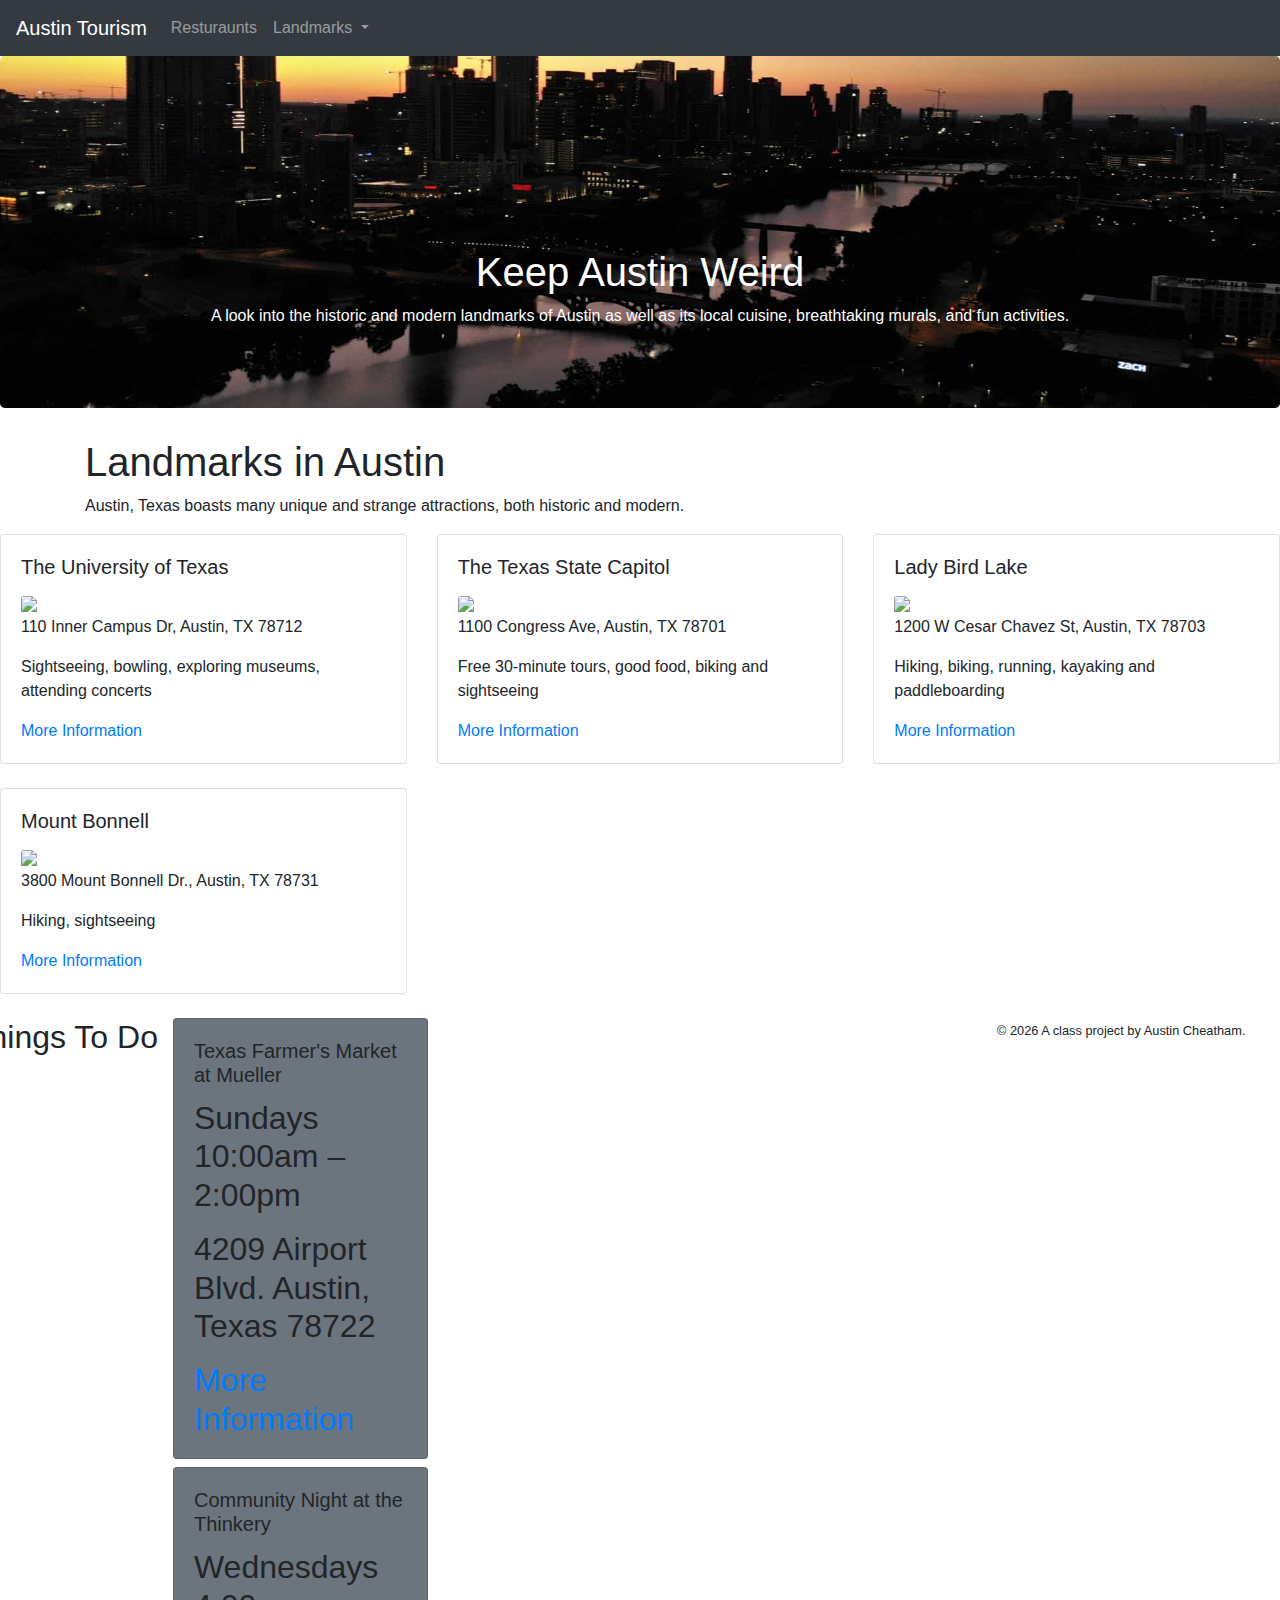
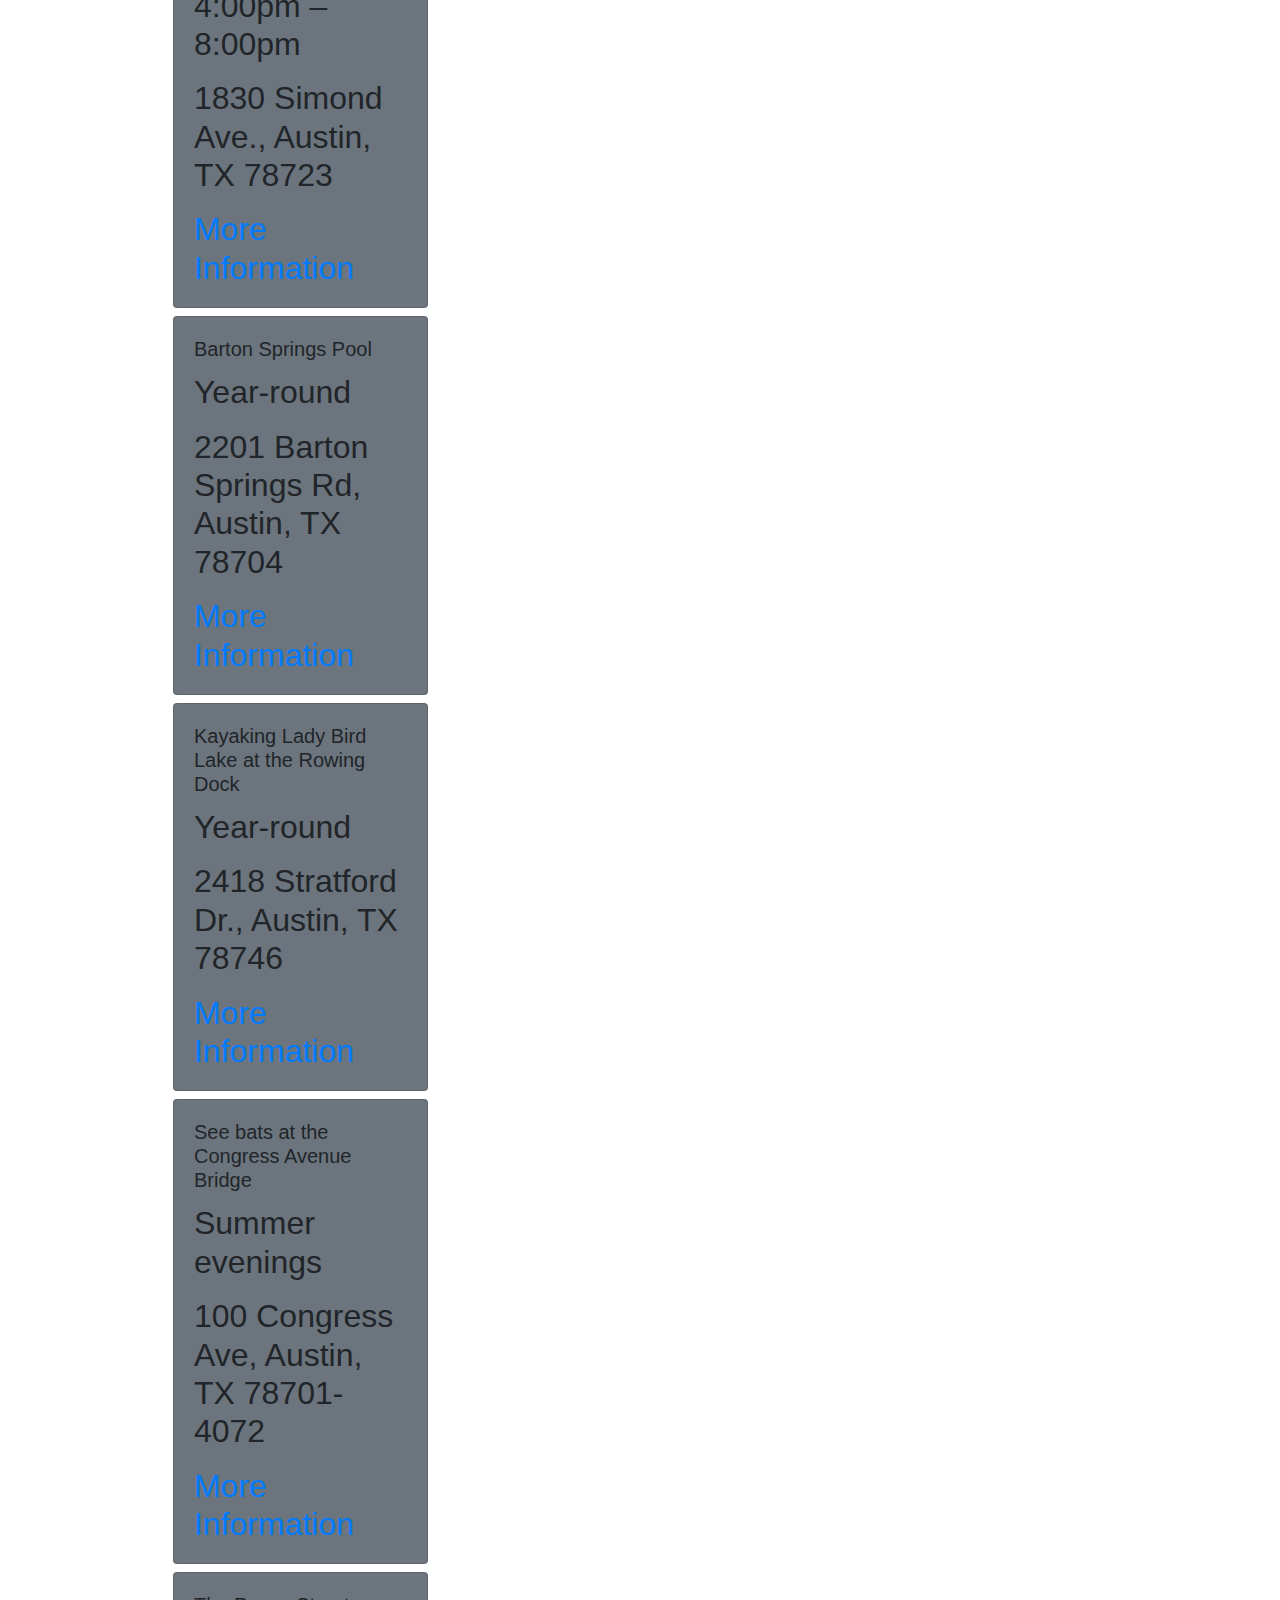
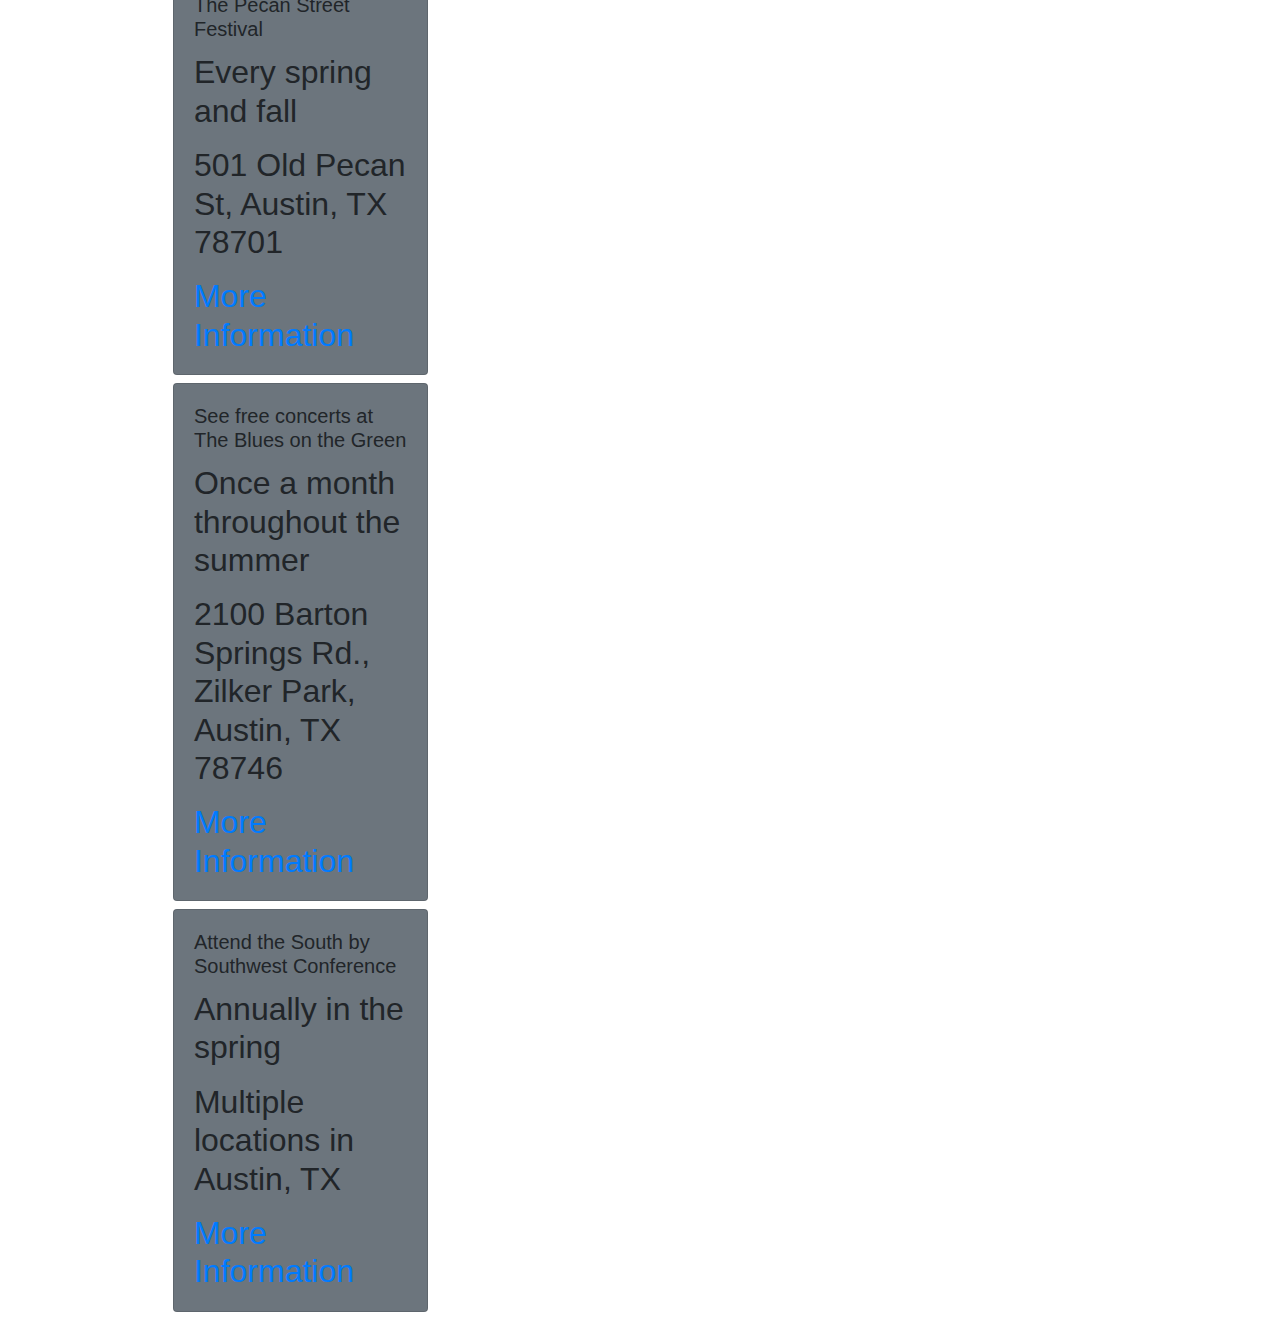
==== commit 8224983b: "puroguresu" ====
--- a/docs/index.html
+++ b/docs/index.html
@@ -17,23 +17,23 @@
   </button>
   <div class="collapse navbar-collapse" id="navbarNavDropdown">
     <ul class="navbar-nav">
-      <li class="nav-item">
-         <a class="nav-link" href="details.html">Details</a>
-      </li>
+    
       <li class="nav-item">
          <a class="nav-link" href="resturaunt.html">Resturaunts</a>
       </li>
       <li class="nav-item dropdown">
         <a class="nav-link dropdown-toggle" href="#" id="navbarDropdownMenuLink" role="button" data-toggle="dropdown" aria-haspopup="true" aria-expanded="false">
-          Library books
+          Landmarks
         </a>
         <div class="dropdown-menu" aria-labelledby="navbarDropdownMenuLink">
           
-          <a class="dropdown-item" href="books/the-clown.html">The Clown</a>
-          
-          <a class="dropdown-item" href="books/the-shipping-news.html">The Shipping News</a>
-          
-          <a class="dropdown-item" href="books/the-hearing-trumpet.html">The Hearing Trumpet</a>
+          <a class="dropdown-item" href="attractions/university-of-texas.html">The University of Texas</a>
+          
+          <a class="dropdown-item" href="attractions/texas-state-capitol.html">The Texas State Capitol</a>
+          
+          <a class="dropdown-item" href="attractions/lady-bird-lake.html">Lady Bird Lake</a>
+          
+          <a class="dropdown-item" href="attractions/mount-bonnell.html">Mount Bonnell</a>
           
         </div>
       </li>
@@ -43,7 +43,7 @@
 
     <div class="jumbotron banner text-center">
   <h1>Keep Austin Weird</h1>
-  <p>A look into the historic and modern landmarks of Austin as well as its local cuisine.</p>
+  <p>A look into the historic and modern landmarks of Austin as well as its local cuisine, breathtaking murals, and fun activities.</p>
 </div>
 
     
@@ -54,62 +54,66 @@
   <div class="row">
   
   <div class="col-sm-6 col-lg-4">
-    <div class="card">
+    <div class="card mb-4">
       <div class="card-body">
         <h5 class="card-title">The University of Texas</h5>
         <img src="univ-of-tx.jpg" class="img-fluid card-img-top">
         <p class="card-text">110 Inner Campus Dr, Austin, TX 78712</p>
         <p class="card-text"> Sightseeing, bowling, exploring museums, attending concerts </p>
-        <a href="" target="_blank">More Information</a>
-        
-      </div>
-    </div>
-  </div>
-  
-  <div class="col-sm-6 col-lg-4">
-    <div class="card">
+        <a href="attractions/university-of-texas.html" target="_blank">More Information</a>
+        
+      </div>
+    </div>
+  </div>
+  
+  <div class="col-sm-6 col-lg-4">
+    <div class="card mb-4">
       <div class="card-body">
         <h5 class="card-title">The Texas State Capitol</h5>
         <img src="texas-state-capitol.jpg" class="img-fluid card-img-top">
         <p class="card-text">1100 Congress Ave, Austin, TX 78701</p>
         <p class="card-text"> Free 30-minute tours, good food, biking and sightseeing </p>
-        <a href="" target="_blank">More Information</a>
-        
-      </div>
-    </div>
-  </div>
-  
-  <div class="col-sm-6 col-lg-4">
-    <div class="card">
+        <a href="attractions/texas-state-capitol.html" target="_blank">More Information</a>
+        
+      </div>
+    </div>
+  </div>
+  
+  <div class="col-sm-6 col-lg-4">
+    <div class="card mb-4">
       <div class="card-body">
         <h5 class="card-title">Lady Bird Lake</h5>
         <img src="lady-bird-lake.jpg" class="img-fluid card-img-top">
         <p class="card-text">1200 W Cesar Chavez St, Austin, TX 78703</p>
         <p class="card-text"> Hiking, biking, running, kayaking and paddleboarding </p>
-        <a href="" target="_blank">More Information</a>
-        
-      </div>
-    </div>
-  </div>
-  
-  <div class="col-sm-6 col-lg-4">
-    <div class="card">
+        <a href="attractions/lady-bird-lake.html" target="_blank">More Information</a>
+        
+      </div>
+    </div>
+  </div>
+  
+  <div class="col-sm-6 col-lg-4">
+    <div class="card mb-4">
       <div class="card-body">
         <h5 class="card-title">Mount Bonnell</h5>
         <img src="mount-bonnell.jpg" class="img-fluid card-img-top">
         <p class="card-text">3800 Mount Bonnell Dr., Austin, TX 78731</p>
         <p class="card-text"> Hiking, sightseeing </p>
-        <a href="" target="_blank">More Information</a>
-        
-      </div>
-    </div>
-  </div>
-  
-
+        <a href="attractions/mount-bonnell.html" target="_blank">More Information</a>
+        
+      </div>
+    </div>
+  </div>
+  
+
+  
+ 
   <div class="row">
-  
-  <div class="col-sm-6 col-lg-4">
-    <div class="card bg-secondary">
+  <h2 class="fluid-text align-center">Things To Do<h2>
+  
+  <div class="col-sm-6 col-lg-4">
+ 
+    <div class="card bg-secondary mb-2">
       <div class="card-body">
         <h5 class="card-title">Texas Farmer&#39;s Market at Mueller</h5>
         <p class="card-text">Sundays 10:00am – 2:00pm</p>
@@ -121,7 +125,8 @@
   </div>
   
   <div class="col-sm-6 col-lg-4">
-    <div class="card bg-secondary">
+ 
+    <div class="card bg-secondary mb-2">
       <div class="card-body">
         <h5 class="card-title">Community Night at the Thinkery</h5>
         <p class="card-text">Wednesdays 4:00pm – 8:00pm</p>
@@ -133,7 +138,8 @@
   </div>
   
   <div class="col-sm-6 col-lg-4">
-    <div class="card bg-secondary">
+ 
+    <div class="card bg-secondary mb-2">
       <div class="card-body">
         <h5 class="card-title">Barton Springs Pool</h5>
         <p class="card-text">Year-round</p>
@@ -145,7 +151,8 @@
   </div>
   
   <div class="col-sm-6 col-lg-4">
-    <div class="card bg-secondary">
+ 
+    <div class="card bg-secondary mb-2">
       <div class="card-body">
         <h5 class="card-title">Kayaking Lady Bird Lake at the Rowing Dock</h5>
         <p class="card-text">Year-round</p>
@@ -157,7 +164,8 @@
   </div>
   
   <div class="col-sm-6 col-lg-4">
-    <div class="card bg-secondary">
+ 
+    <div class="card bg-secondary mb-2">
       <div class="card-body">
         <h5 class="card-title">See bats at the Congress Avenue Bridge</h5>
         <p class="card-text">Summer evenings</p>
@@ -169,7 +177,8 @@
   </div>
   
   <div class="col-sm-6 col-lg-4">
-    <div class="card bg-secondary">
+ 
+    <div class="card bg-secondary mb-2">
       <div class="card-body">
         <h5 class="card-title">The Pecan Street Festival</h5>
         <p class="card-text">Every spring and fall</p>
@@ -181,7 +190,8 @@
   </div>
   
   <div class="col-sm-6 col-lg-4">
-    <div class="card bg-secondary">
+ 
+    <div class="card bg-secondary mb-2">
       <div class="card-body">
         <h5 class="card-title">See free concerts at The Blues on the Green</h5>
         <p class="card-text">Once a month throughout the summer</p>
@@ -193,7 +203,8 @@
   </div>
   
   <div class="col-sm-6 col-lg-4">
-    <div class="card bg-secondary">
+ 
+    <div class="card bg-secondary mb-2">
       <div class="card-body">
         <h5 class="card-title">Attend the South by Southwest Conference</h5>
         <p class="card-text">Annually in the spring</p>
@@ -204,175 +215,6 @@
     </div>
   </div>
   
-
-
-  <div class="row">
-  
-  <div class="col-sm-6 col-lg-4">
-    <div class="card bg-danger">
-      <div class="card-body">
-        <h5 class="card-title">I Love You So Much</h5>
-        <p class="card-text">1300 S Congress</p>
-        <a href="https://www.google.com/maps/place/1300+S+Congress+Ave,+Austin,+TX+78704/@30.2510597,-97.7515619,17z/data=!3m1!4b1!4m5!3m4!1s0x8644b4fda23ffd41:0xf3722ef7083c2dc!8m2!3d30.2510597!4d-97.7493732" target="_blank">More Information</a>
-        
-      </div>
-    </div>
-  </div>
-  
-  <div class="col-sm-6 col-lg-4">
-    <div class="card bg-danger">
-      <div class="card-body">
-        <h5 class="card-title">Greetings from Austin</h5>
-        <p class="card-text">1720 S 1st St</p>
-        <a href="https://www.google.com/maps/place/Greetings+From+Austin+Mural/@30.2510597,-97.7515619,17z/data=!4m5!3m4!1s0x8644b4e39765202f:0xfd6a924c13ccd209!8m2!3d30.2476117!4d-97.7559562" target="_blank">More Information</a>
-        
-      </div>
-    </div>
-  </div>
-  
-  <div class="col-sm-6 col-lg-4">
-    <div class="card bg-danger">
-      <div class="card-body">
-        <h5 class="card-title">Smile! Even if you don&#39;t want to</h5>
-        <p class="card-text">1511 S Congress Ave</p>
-        <a href="https://www.google.com/maps/place/1511+S+Congress+Ave,+Austin,+TX+78704/@30.2482861,-97.7518802,17z/data=!3m1!4b1!4m5!3m4!1s0x8644b4fc5fddb655:0xe36e52feae959dc4!8m2!3d30.2482861!4d-97.7496915" target="_blank">More Information</a>
-        
-      </div>
-    </div>
-  </div>
-  
-  <div class="col-sm-6 col-lg-4">
-    <div class="card bg-danger">
-      <div class="card-body">
-        <h5 class="card-title">Before I Die</h5>
-        <p class="card-text">206 E Elizabeth St</p>
-        <a href="https://www.google.com/maps/place/206+E+Elizabeth+St,+Austin,+TX+78704/@30.2485316,-97.7501931,17z/data=!3m1!4b1!4m5!3m4!1s0x8644b4fc3c4c2f37:0x5fcf78f151a3d4a9!8m2!3d30.2485316!4d-97.7480044" target="_blank">More Information</a>
-        
-      </div>
-    </div>
-  </div>
-  
-  <div class="col-sm-6 col-lg-4">
-    <div class="card bg-danger">
-      <div class="card-body">
-        <h5 class="card-title">Love From Austin</h5>
-        <p class="card-text">1920 S Congress Ave</p>
-        <a href="https://www.google.com/maps/place/1920+S+Congress+Ave,+Austin,+TX+78704/@30.2485316,-97.7501931,17z/data=!4m5!3m4!1s0x8644b4fb2fce971b:0x1f1a9128b00b3628!8m2!3d30.2444561!4d-97.7519622" target="_blank">More Information</a>
-        
-      </div>
-    </div>
-  </div>
-  
-  <div class="col-sm-6 col-lg-4">
-    <div class="card bg-danger">
-      <div class="card-body">
-        <h5 class="card-title">Willie Nelson For President</h5>
-        <p class="card-text">1415 S Congress Ave</p>
-        <a href="https://www.google.com/maps/place/1415+S+Congress+Ave,+Austin,+TX+78745/@30.24923,-97.7517035,17z/data=!3m1!4b1!4m5!3m4!1s0x8644b4fc568ea163:0x4e31f4d646ff9cb6!8m2!3d30.2492254!4d-97.7495148" target="_blank">More Information</a>
-        
-      </div>
-    </div>
-  </div>
-  
-  <div class="col-sm-6 col-lg-4">
-    <div class="card bg-danger">
-      <div class="card-body">
-        <h5 class="card-title">You Make My Heart Sing</h5>
-        <p class="card-text">301 W Riverside Dr</p>
-        <a href="https://www.google.com/maps/place/301+W+Riverside+Dr,+Austin,+TX+78704/@30.24923,-97.7517035,17z/data=!4m5!3m4!1s0x8644b5038a2cfb65:0x62ab5526f120ca96!8m2!3d30.2581956!4d-97.7487578" target="_blank">More Information</a>
-        
-      </div>
-    </div>
-  </div>
-  
-  <div class="col-sm-6 col-lg-4">
-    <div class="card bg-danger">
-      <div class="card-body">
-        <h5 class="card-title">Howdy Austin</h5>
-        <p class="card-text">601 W 6th St</p>
-        <a href="https://www.google.com/maps/place/601+W+6th+St,+Austin,+TX+78701/@30.2695788,-97.75084,17z/data=!3m1!4b1!4m5!3m4!1s0x8644b50e9ead3a63:0x630af70d0dadc931!8m2!3d30.2695788!4d-97.7486513" target="_blank">More Information</a>
-        
-      </div>
-    </div>
-  </div>
-  
-  <div class="col-sm-6 col-lg-4">
-    <div class="card bg-danger">
-      <div class="card-body">
-        <h5 class="card-title">Til Death Do Us Part</h5>
-        <p class="card-text">E 7th &amp; Waller</p>
-        <a href="https://www.google.com/maps/place/Til+death+Mural/@30.2652377,-97.7322873,17z/data=!3m1!4b1!4m5!3m4!1s0x8644b5baa7e42893:0x4c8906953344166e!8m2!3d30.2652331!4d-97.7300986" target="_blank">More Information</a>
-        
-      </div>
-    </div>
-  </div>
-  
-  <div class="col-sm-6 col-lg-4">
-    <div class="card bg-danger">
-      <div class="card-body">
-        <h5 class="card-title">How You Doin&#39;?</h5>
-        <p class="card-text">E 4th &amp; Attayac</p>
-        <a href="https://www.google.com/maps/place/Attayac+St+%26+E+4th+St,+Austin,+TX+78702/@30.2652377,-97.7322873,17z/data=!4m5!3m4!1s0x8644b5b1d32e447f:0x3eb4a2083920ecc4!8m2!3d30.2622368!4d-97.7303524" target="_blank">More Information</a>
-        
-      </div>
-    </div>
-  </div>
-  
-  <div class="col-sm-6 col-lg-4">
-    <div class="card bg-danger">
-      <div class="card-body">
-        <h5 class="card-title">You&#39;re My Butter Half</h5>
-        <p class="card-text">2000 E MLK Jr Blvd</p>
-        <a href="https://www.google.com/maps/place/You&#39;re+My+Butter+Half+Mural/@30.2802981,-97.7195955,15z/data=!4m5!3m4!1s0x0:0x8d662d038e9c4ac8!8m2!3d30.2802981!4d-97.7195955" target="_blank">More Information</a>
-        
-      </div>
-    </div>
-  </div>
-  
-  <div class="col-sm-6 col-lg-4">
-    <div class="card bg-danger">
-      <div class="card-body">
-        <h5 class="card-title">Austin, Texas</h5>
-        <p class="card-text">3700 Guadalupe</p>
-        <a href="https://www.google.com/maps/place/3700+Guadalupe+St,+Austin,+TX+78705/@30.3021669,-97.7409096,17z/data=!3m1!4b1!4m5!3m4!1s0x8644ca7efed8b1e9:0xfd0685426304bf72!8m2!3d30.3021623!4d-97.7387209" target="_blank">More Information</a>
-        
-      </div>
-    </div>
-  </div>
-  
-  <div class="col-sm-6 col-lg-4">
-    <div class="card bg-danger">
-      <div class="card-body">
-        <h5 class="card-title">Hello!</h5>
-        <p class="card-text">1102 Koenig Lane</p>
-        <a href="https://www.google.com/maps/place/1102+W+Koenig+Ln,+Austin,+TX+78752/@30.329633,-97.7306408,17z/data=!3m1!4b1!4m5!3m4!1s0x8644ca448b63bc8d:0x138bd9e0c7f67c99!8m2!3d30.329633!4d-97.7284521" target="_blank">More Information</a>
-        
-      </div>
-    </div>
-  </div>
-  
-  <div class="col-sm-6 col-lg-4">
-    <div class="card bg-danger">
-      <div class="card-body">
-        <h5 class="card-title">Colorful yellow and pink wall</h5>
-        <p class="card-text">11601 Rock Rose Ave Ste 128</p>
-        <a href="https://www.google.com/maps/place/11601+Rock+Rose+Ave+%23128,+Austin,+TX+78758/@30.4016739,-97.7244675,17z/data=!3m1!4b1!4m5!3m4!1s0x8644cc72f3455aff:0xdcf0f02c07f9061d!8m2!3d30.4016739!4d-97.7222788" target="_blank">More Information</a>
-        
-      </div>
-    </div>
-  </div>
-  
-  <div class="col-sm-6 col-lg-4">
-    <div class="card bg-danger">
-      <div class="card-body">
-        <h5 class="card-title">Hi, How Are You (Jeremiah The Innocent)</h5>
-        <p class="card-text">408 W 21st St</p>
-        <a href="https://www.google.com/maps/place/Jeremiah+The+Innocent+Mural/@30.283899,-97.7443368,17z/data=!4m8!1m2!2m1!1shi+how+are+you+mural!3m4!1s0x8644b5762f659f4f:0xfdb658a0319b28d5!8m2!3d30.2838944!4d-97.7421481" target="_blank">More Information</a>
-        
-      </div>
-    </div>
-  </div>
-  
 </div>
 
 
@@ -380,7 +222,7 @@
     <footer>
 <p id="legal" class="center-block text-center">
   <small>&copy; <span class="copyright-year"></span>
-  A class project by First Last.
+  A class project by Austin Cheatham.
 </p>
 </footer>
 
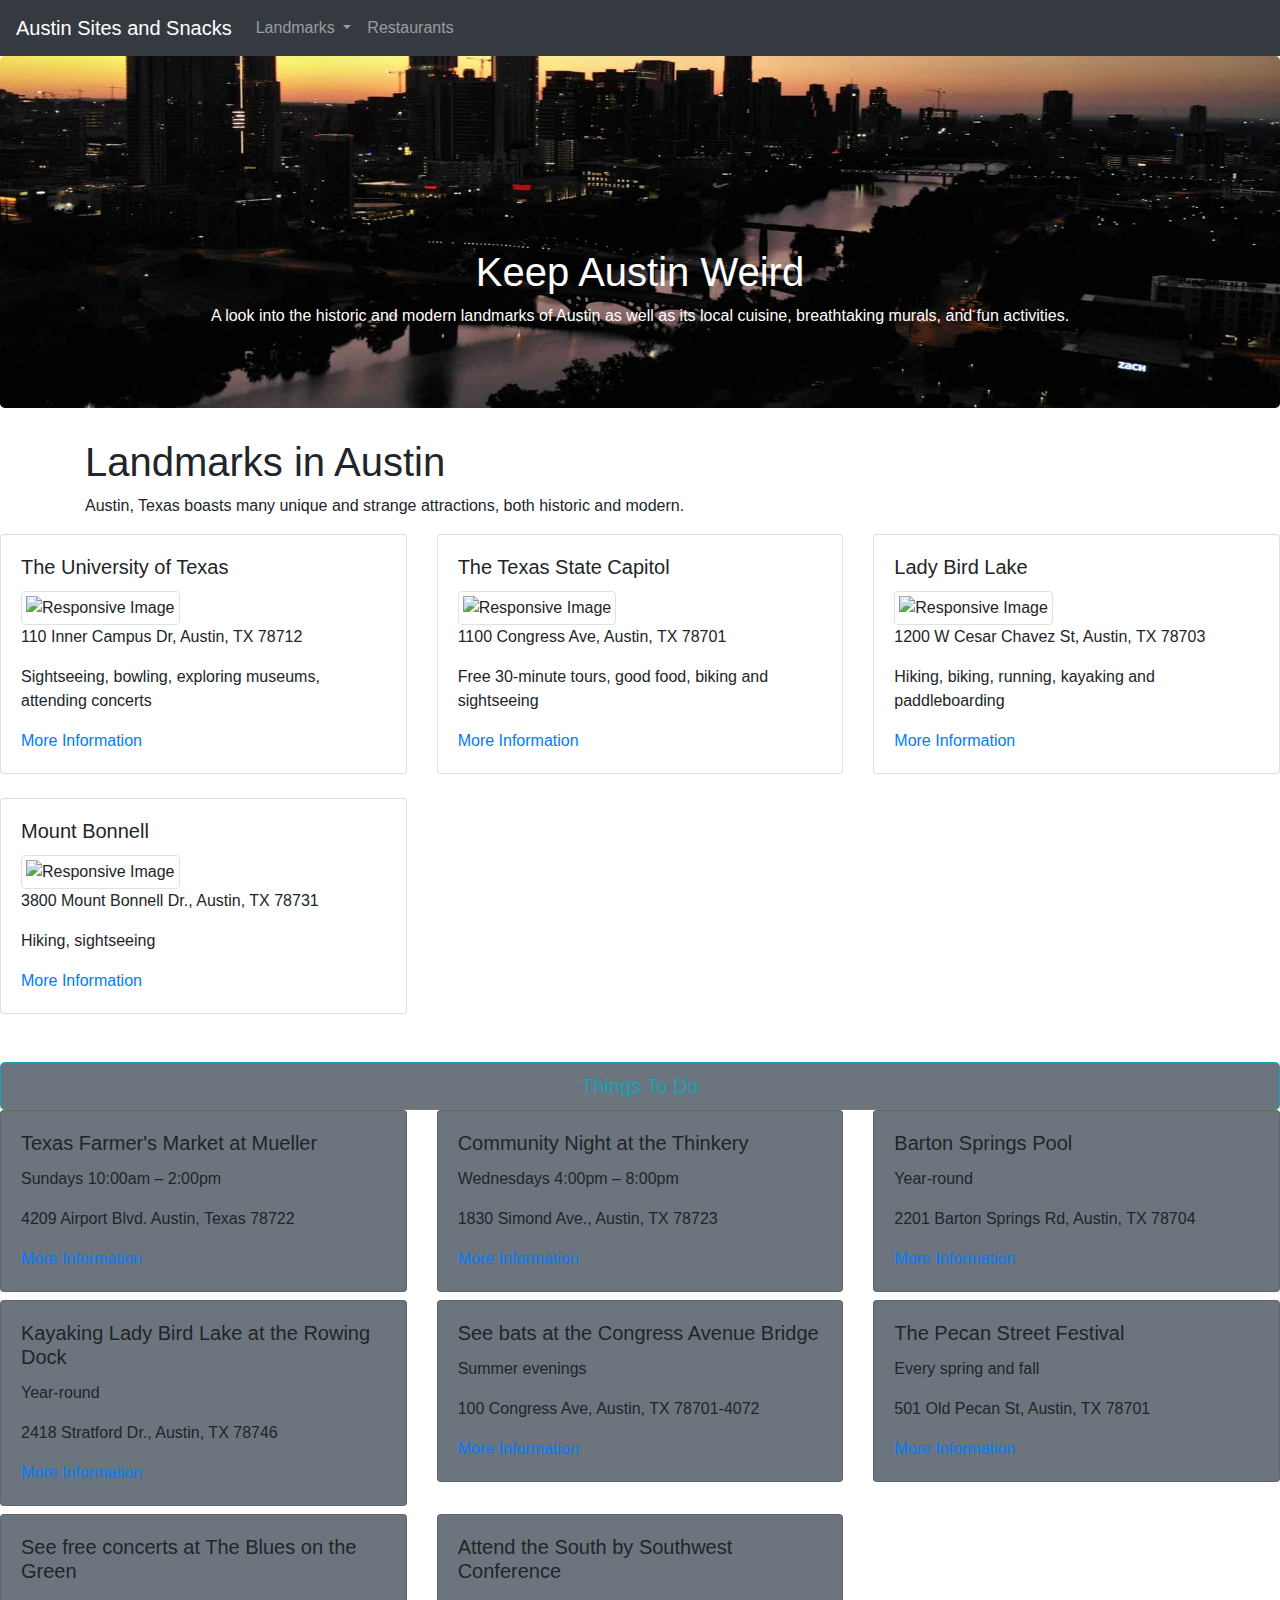
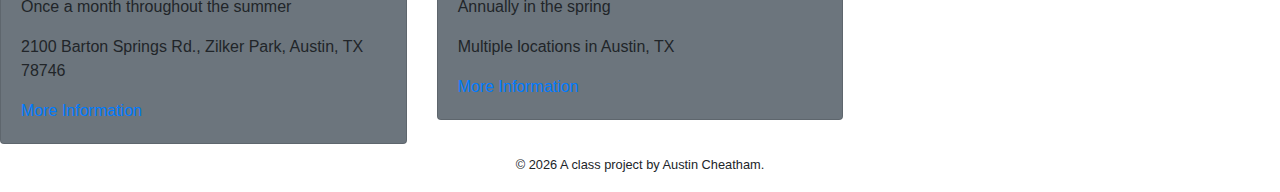
==== commit 05aa85f9: "extra later" ====
--- a/docs/index.html
+++ b/docs/index.html
@@ -2,7 +2,7 @@
 <html lang="en">
   <!-- A Intro to Coding for Journalists class project -->
   <head>
-    <title>Austin Tourism | Default title</title>
+    <title>Austin Sites and Snacks | </title>
     <meta name="description" content="Default description">
     <meta charset="utf-8">
     <meta http-equiv="X-UA-Compatible" content="IE=edge"/>
@@ -11,16 +11,14 @@
   </head>
   <body>
     <nav class="navbar navbar-expand-lg navbar-dark bg-dark">
-  <a class="navbar-brand" href="index.html">Austin Tourism</a>
+  <a class="navbar-brand" href="index.html">Austin Sites and Snacks</a>
   <button class="navbar-toggler" type="button" data-toggle="collapse" data-target="#navbarNavDropdown" aria-controls="navbarNavDropdown" aria-expanded="false" aria-label="Toggle navigation">
     <span class="navbar-toggler-icon"></span>
   </button>
   <div class="collapse navbar-collapse" id="navbarNavDropdown">
     <ul class="navbar-nav">
-    
-      <li class="nav-item">
-         <a class="nav-link" href="resturaunt.html">Resturaunts</a>
-      </li>
+
+      
       <li class="nav-item dropdown">
         <a class="nav-link dropdown-toggle" href="#" id="navbarDropdownMenuLink" role="button" data-toggle="dropdown" aria-haspopup="true" aria-expanded="false">
           Landmarks
@@ -36,6 +34,9 @@
           <a class="dropdown-item" href="attractions/mount-bonnell.html">Mount Bonnell</a>
           
         </div>
+      </li>
+      <li class="nav-item">
+         <a class="nav-link" href="restaurants.html">Restaurants</a>
       </li>
     </ul>
   </div>
@@ -57,7 +58,7 @@
     <div class="card mb-4">
       <div class="card-body">
         <h5 class="card-title">The University of Texas</h5>
-        <img src="univ-of-tx.jpg" class="img-fluid card-img-top">
+        <img src="../img/univ-of-tx.jpg" class="img-fluid img-thumbnail" alt="Responsive Image">
         <p class="card-text">110 Inner Campus Dr, Austin, TX 78712</p>
         <p class="card-text"> Sightseeing, bowling, exploring museums, attending concerts </p>
         <a href="attractions/university-of-texas.html" target="_blank">More Information</a>
@@ -70,7 +71,7 @@
     <div class="card mb-4">
       <div class="card-body">
         <h5 class="card-title">The Texas State Capitol</h5>
-        <img src="texas-state-capitol.jpg" class="img-fluid card-img-top">
+        <img src="../img/texas-state-capitol.jpg" class="img-fluid img-thumbnail" alt="Responsive Image">
         <p class="card-text">1100 Congress Ave, Austin, TX 78701</p>
         <p class="card-text"> Free 30-minute tours, good food, biking and sightseeing </p>
         <a href="attractions/texas-state-capitol.html" target="_blank">More Information</a>
@@ -83,7 +84,7 @@
     <div class="card mb-4">
       <div class="card-body">
         <h5 class="card-title">Lady Bird Lake</h5>
-        <img src="lady-bird-lake.jpg" class="img-fluid card-img-top">
+        <img src="../img/lady-bird-lake.jpg" class="img-fluid img-thumbnail" alt="Responsive Image">
         <p class="card-text">1200 W Cesar Chavez St, Austin, TX 78703</p>
         <p class="card-text"> Hiking, biking, running, kayaking and paddleboarding </p>
         <a href="attractions/lady-bird-lake.html" target="_blank">More Information</a>
@@ -96,7 +97,7 @@
     <div class="card mb-4">
       <div class="card-body">
         <h5 class="card-title">Mount Bonnell</h5>
-        <img src="mount-bonnell.jpg" class="img-fluid card-img-top">
+        <img src="../img/mount-bonnell.jpg" class="img-fluid img-thumbnail" alt="Responsive Image">
         <p class="card-text">3800 Mount Bonnell Dr., Austin, TX 78731</p>
         <p class="card-text"> Hiking, sightseeing </p>
         <a href="attractions/mount-bonnell.html" target="_blank">More Information</a>
@@ -105,11 +106,11 @@
     </div>
   </div>
   
-
-  
- 
-  <div class="row">
-  <h2 class="fluid-text align-center">Things To Do<h2>
+  </div>
+
+  
+ <button type="button" class="btn btn-outline-info mt-4 btn-lg btn-block btn-secondary" data-toggle="collapse" data-target="#things" aria-expanded="true" aria-controls="things">Things To Do</button>
+  <div class="row" id="things">
   
   <div class="col-sm-6 col-lg-4">
  
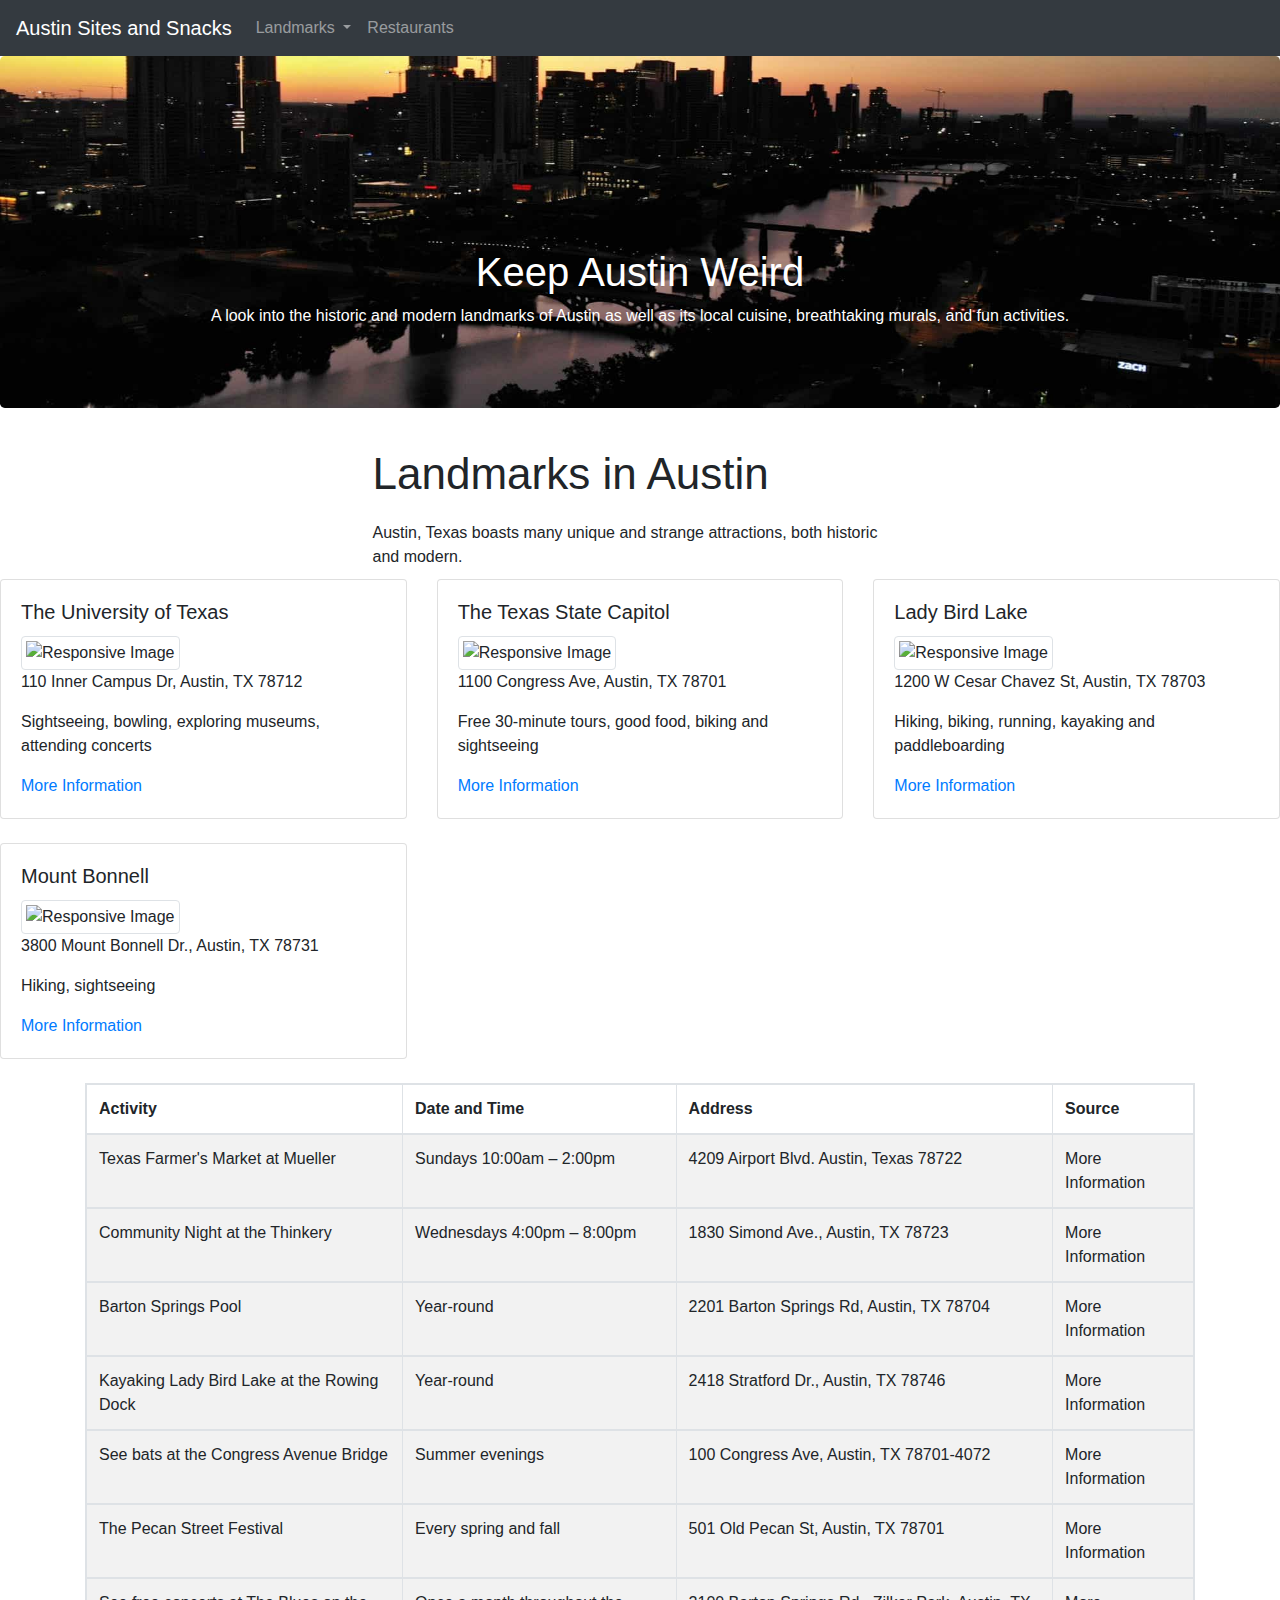
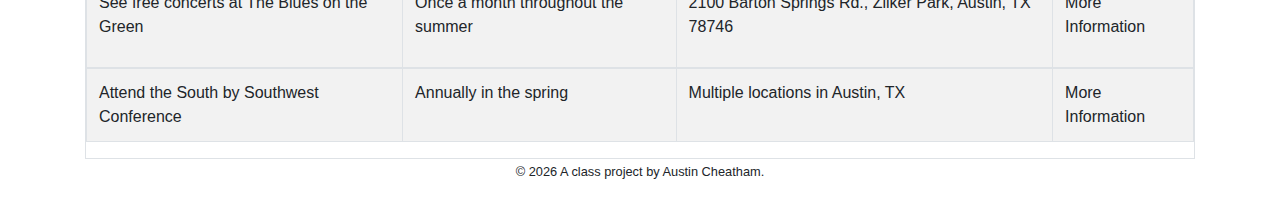
==== commit 053d4de7: "fixin and stylin" ====
--- a/docs/index.html
+++ b/docs/index.html
@@ -49,8 +49,8 @@
 
     
 <article class="container">
-  <h1>Landmarks in Austin</h1>
-  <p>Austin, Texas boasts many unique and strange attractions, both historic and modern. </p>
+  <h2 class="page_topic">Landmarks in Austin</h2>
+  <p class="intro">Austin, Texas boasts many unique and strange attractions, both historic and modern. </p>
   </article>
   <div class="row">
   
@@ -109,113 +109,115 @@
   </div>
 
   
- <button type="button" class="btn btn-outline-info mt-4 btn-lg btn-block btn-secondary" data-toggle="collapse" data-target="#things" aria-expanded="true" aria-controls="things">Things To Do</button>
-  <div class="row" id="things">
-  
-  <div class="col-sm-6 col-lg-4">
- 
-    <div class="card bg-secondary mb-2">
-      <div class="card-body">
-        <h5 class="card-title">Texas Farmer&#39;s Market at Mueller</h5>
-        <p class="card-text">Sundays 10:00am – 2:00pm</p>
-        <p class="card-text"> 4209 Airport Blvd. Austin, Texas 78722 </p>
-        <a href="https://texasfarmersmarket.org/mueller/" target="_blank">More Information</a>
-        
-      </div>
-    </div>
-  </div>
-  
-  <div class="col-sm-6 col-lg-4">
- 
-    <div class="card bg-secondary mb-2">
-      <div class="card-body">
-        <h5 class="card-title">Community Night at the Thinkery</h5>
-        <p class="card-text">Wednesdays 4:00pm – 8:00pm</p>
-        <p class="card-text"> 1830 Simond Ave., Austin, TX 78723 </p>
-        <a href="https://thinkeryaustin.org/visit-us/#hours" target="_blank">More Information</a>
-        
-      </div>
-    </div>
-  </div>
-  
-  <div class="col-sm-6 col-lg-4">
- 
-    <div class="card bg-secondary mb-2">
-      <div class="card-body">
-        <h5 class="card-title">Barton Springs Pool</h5>
-        <p class="card-text">Year-round</p>
-        <p class="card-text"> 2201 Barton Springs Rd, Austin, TX 78704 </p>
-        <a href="https://www.austintexas.org/listings/barton-springs-pool/4687/" target="_blank">More Information</a>
-        
-      </div>
-    </div>
-  </div>
-  
-  <div class="col-sm-6 col-lg-4">
- 
-    <div class="card bg-secondary mb-2">
-      <div class="card-body">
-        <h5 class="card-title">Kayaking Lady Bird Lake at the Rowing Dock</h5>
-        <p class="card-text">Year-round</p>
-        <p class="card-text"> 2418 Stratford Dr., Austin, TX 78746 </p>
-        <a href="https://www.austintexas.org/listings/rowing-dock/9470/" target="_blank">More Information</a>
-        
-      </div>
-    </div>
-  </div>
-  
-  <div class="col-sm-6 col-lg-4">
- 
-    <div class="card bg-secondary mb-2">
-      <div class="card-body">
-        <h5 class="card-title">See bats at the Congress Avenue Bridge</h5>
-        <p class="card-text">Summer evenings</p>
-        <p class="card-text"> 100 Congress Ave, Austin, TX 78701-4072 </p>
-        <a href="http://www.batcon.org/index.php/our-work/regions/usa-canada/protect-mega-populations/cab-intro" target="_blank">More Information</a>
-        
-      </div>
-    </div>
-  </div>
-  
-  <div class="col-sm-6 col-lg-4">
- 
-    <div class="card bg-secondary mb-2">
-      <div class="card-body">
-        <h5 class="card-title">The Pecan Street Festival</h5>
-        <p class="card-text">Every spring and fall</p>
-        <p class="card-text"> 501 Old Pecan St, Austin, TX 78701 </p>
-        <a href="https://www.austintexas.org/listings/barton-springs-pool/4687/" target="_blank">More Information</a>
-        
-      </div>
-    </div>
-  </div>
-  
-  <div class="col-sm-6 col-lg-4">
- 
-    <div class="card bg-secondary mb-2">
-      <div class="card-body">
-        <h5 class="card-title">See free concerts at The Blues on the Green</h5>
-        <p class="card-text">Once a month throughout the summer</p>
-        <p class="card-text"> 2100 Barton Springs Rd., Zilker Park, Austin, TX 78746 </p>
-        <a href="https://www.austintexas.org/listings/blues-on-the-green/2673/" target="_blank">More Information</a>
-        
-      </div>
-    </div>
-  </div>
-  
-  <div class="col-sm-6 col-lg-4">
- 
-    <div class="card bg-secondary mb-2">
-      <div class="card-body">
-        <h5 class="card-title">Attend the South by Southwest Conference</h5>
-        <p class="card-text">Annually in the spring</p>
-        <p class="card-text"> Multiple locations in Austin, TX </p>
-        <a href="https://www.austintexas.org/listings/barton-springs-pool/4687/" target="_blank">More Information</a>
-        
-      </div>
-    </div>
-  </div>
-  
+  <div class="container">
+    <div class="table-responsive table-bordered table-striped">
+    <table class="table">
+    <thead>
+       <tr>
+         <th>Activity</th>
+         <th>Date and Time</th>
+         <th>Address</th>
+         <th>Source</th>
+       </tr>
+     </thead>
+   
+   <tbody>
+     <tr>
+        <td class="table-title">Texas Farmer&#39;s Market at Mueller</h5>
+        <td class="table-text">Sundays 10:00am – 2:00pm</p>
+        <td class="table-text"> 4209 Airport Blvd. Austin, Texas 78722 </p>
+        <td href="https://texasfarmersmarket.org/mueller/" target="_blank">More Information</a>
+      </tr>
+   </tbody>
+      </div>
+    </div>
+  </div>
+  
+   <tbody>
+     <tr>
+        <td class="table-title">Community Night at the Thinkery</h5>
+        <td class="table-text">Wednesdays 4:00pm – 8:00pm</p>
+        <td class="table-text"> 1830 Simond Ave., Austin, TX 78723 </p>
+        <td href="https://thinkeryaustin.org/visit-us/#hours" target="_blank">More Information</a>
+      </tr>
+   </tbody>
+      </div>
+    </div>
+  </div>
+  
+   <tbody>
+     <tr>
+        <td class="table-title">Barton Springs Pool</h5>
+        <td class="table-text">Year-round</p>
+        <td class="table-text"> 2201 Barton Springs Rd, Austin, TX 78704 </p>
+        <td href="https://www.austintexas.org/listings/barton-springs-pool/4687/" target="_blank">More Information</a>
+      </tr>
+   </tbody>
+      </div>
+    </div>
+  </div>
+  
+   <tbody>
+     <tr>
+        <td class="table-title">Kayaking Lady Bird Lake at the Rowing Dock</h5>
+        <td class="table-text">Year-round</p>
+        <td class="table-text"> 2418 Stratford Dr., Austin, TX 78746 </p>
+        <td href="https://www.austintexas.org/listings/rowing-dock/9470/" target="_blank">More Information</a>
+      </tr>
+   </tbody>
+      </div>
+    </div>
+  </div>
+  
+   <tbody>
+     <tr>
+        <td class="table-title">See bats at the Congress Avenue Bridge</h5>
+        <td class="table-text">Summer evenings</p>
+        <td class="table-text"> 100 Congress Ave, Austin, TX 78701-4072 </p>
+        <td href="http://www.batcon.org/index.php/our-work/regions/usa-canada/protect-mega-populations/cab-intro" target="_blank">More Information</a>
+      </tr>
+   </tbody>
+      </div>
+    </div>
+  </div>
+  
+   <tbody>
+     <tr>
+        <td class="table-title">The Pecan Street Festival</h5>
+        <td class="table-text">Every spring and fall</p>
+        <td class="table-text"> 501 Old Pecan St, Austin, TX 78701 </p>
+        <td href="https://www.austintexas.org/listings/barton-springs-pool/4687/" target="_blank">More Information</a>
+      </tr>
+   </tbody>
+      </div>
+    </div>
+  </div>
+  
+   <tbody>
+     <tr>
+        <td class="table-title">See free concerts at The Blues on the Green</h5>
+        <td class="table-text">Once a month throughout the summer</p>
+        <td class="table-text"> 2100 Barton Springs Rd., Zilker Park, Austin, TX 78746 </p>
+        <td href="https://www.austintexas.org/listings/blues-on-the-green/2673/" target="_blank">More Information</a>
+      </tr>
+   </tbody>
+      </div>
+    </div>
+  </div>
+  
+   <tbody>
+     <tr>
+        <td class="table-title">Attend the South by Southwest Conference</h5>
+        <td class="table-text">Annually in the spring</p>
+        <td class="table-text"> Multiple locations in Austin, TX </p>
+        <td href="https://www.austintexas.org/listings/barton-springs-pool/4687/" target="_blank">More Information</a>
+      </tr>
+   </tbody>
+      </div>
+    </div>
+  </div>
+  
+</table>
 </div>
 
 
--- a/docs/css/main.css
+++ b/docs/css/main.css
@@ -3,5 +3,5 @@
  * Copyright 2011-2021 The Bootstrap Authors
  * Copyright 2011-2021 Twitter, Inc.
  * Licensed under MIT (https://github.com/twbs/bootstrap/blob/main/LICENSE)
- */:root{--blue:#007bff;--indigo:#6610f2;--purple:#6f42c1;--pink:#e83e8c;--red:#dc3545;--orange:#fd7e14;--yellow:#ffc107;--green:#28a745;--teal:#20c997;--cyan:#17a2b8;--white:#fff;--gray:#6c757d;--gray-dark:#343a40;--primary:#007bff;--secondary:#6c757d;--success:#28a745;--info:#17a2b8;--warning:#ffc107;--danger:#dc3545;--light:#f8f9fa;--dark:#343a40;--breakpoint-xs:0;--breakpoint-sm:576px;--breakpoint-md:768px;--breakpoint-lg:992px;--breakpoint-xl:1200px;--font-family-sans-serif:-apple-system,BlinkMacSystemFont,"Segoe UI",Roboto,"Helvetica Neue",Arial,"Noto Sans","Liberation Sans",sans-serif,"Apple Color Emoji","Segoe UI Emoji","Segoe UI Symbol","Noto Color Emoji";--font-family-monospace:SFMono-Regular,Menlo,Monaco,Consolas,"Liberation Mono","Courier New",monospace}*,:after,:before{box-sizing:border-box}html{font-family:sans-serif;line-height:1.15;-webkit-text-size-adjust:100%;-webkit-tap-highlight-color:rgba(0,0,0,0)}article,aside,figcaption,figure,footer,header,hgroup,main,nav,section{display:block}body{margin:0;font-family:-apple-system,BlinkMacSystemFont,Segoe UI,Roboto,Helvetica Neue,Arial,Noto Sans,Liberation Sans,sans-serif,Apple Color Emoji,Segoe UI Emoji,Segoe UI Symbol,Noto Color Emoji;font-size:1rem;font-weight:400;line-height:1.5;color:#212529;text-align:left;background-color:#fff}[tabindex="-1"]:focus:not(:focus-visible){outline:0!important}hr{box-sizing:content-box;height:0;overflow:visible}h1,h2,h3,h4,h5,h6{margin-top:0;margin-bottom:.5rem}p{margin-top:0;margin-bottom:1rem}abbr[data-original-title],abbr[title]{text-decoration:underline;-webkit-text-decoration:underline dotted;-moz-text-decoration:underline dotted;text-decoration:underline dotted;cursor:help;border-bottom:0;-webkit-text-decoration-skip-ink:none;text-decoration-skip-ink:none}address{font-style:normal;line-height:inherit}address,dl,ol,ul{margin-bottom:1rem}dl,ol,ul{margin-top:0}ol ol,ol ul,ul ol,ul ul{margin-bottom:0}dt{font-weight:700}dd{margin-bottom:.5rem;margin-left:0}blockquote{margin:0 0 1rem}b,strong{font-weight:bolder}small{font-size:80%}sub,sup{position:relative;font-size:75%;line-height:0;vertical-align:baseline}sub{bottom:-.25em}sup{top:-.5em}a{color:#007bff;text-decoration:none;background-color:transparent}a:hover{color:#0056b3;text-decoration:underline}a:not([href]):not([class]){color:inherit;text-decoration:none}a:not([href]):not([class]):hover{color:inherit;text-decoration:none}code,kbd,pre,samp{font-family:SFMono-Regular,Menlo,Monaco,Consolas,Liberation Mono,Courier New,monospace;font-size:1em}pre{margin-top:0;margin-bottom:1rem;overflow:auto;-ms-overflow-style:scrollbar}figure{margin:0 0 1rem}img{border-style:none}img,svg{vertical-align:middle}svg{overflow:hidden}table{border-collapse:collapse}caption{padding-top:.75rem;padding-bottom:.75rem;color:#6c757d;text-align:left;caption-side:bottom}th{text-align:inherit;text-align:-webkit-match-parent}label{display:inline-block;margin-bottom:.5rem}button{border-radius:0}button:focus:not(:focus-visible){outline:0}button,input,optgroup,select,textarea{margin:0;font-family:inherit;font-size:inherit;line-height:inherit}button,input{overflow:visible}button,select{text-transform:none}[role=button]{cursor:pointer}select{word-wrap:normal}[type=button],[type=reset],[type=submit],button{-webkit-appearance:button}[type=button]:not(:disabled),[type=reset]:not(:disabled),[type=submit]:not(:disabled),button:not(:disabled){cursor:pointer}[type=button]::-moz-focus-inner,[type=reset]::-moz-focus-inner,[type=submit]::-moz-focus-inner,button::-moz-focus-inner{padding:0;border-style:none}input[type=checkbox],input[type=radio]{box-sizing:border-box;padding:0}textarea{overflow:auto;resize:vertical}fieldset{min-width:0;padding:0;margin:0;border:0}legend{display:block;width:100%;max-width:100%;padding:0;margin-bottom:.5rem;font-size:1.5rem;line-height:inherit;color:inherit;white-space:normal}progress{vertical-align:baseline}[type=number]::-webkit-inner-spin-button,[type=number]::-webkit-outer-spin-button{height:auto}[type=search]{outline-offset:-2px;-webkit-appearance:none}[type=search]::-webkit-search-decoration{-webkit-appearance:none}::-webkit-file-upload-button{font:inherit;-webkit-appearance:button}output{display:inline-block}summary{display:list-item;cursor:pointer}template{display:none}[hidden]{display:none!important}.h1,.h2,.h3,.h4,.h5,.h6,h1,h2,h3,h4,h5,h6{margin-bottom:.5rem;font-weight:500;line-height:1.2}.h1,h1{font-size:2.5rem}.h2,h2{font-size:2rem}.h3,h3{font-size:1.75rem}.h4,h4{font-size:1.5rem}.h5,h5{font-size:1.25rem}.h6,h6{font-size:1rem}.lead{font-size:1.25rem;font-weight:300}.display-1{font-size:6rem}.display-1,.display-2{font-weight:300;line-height:1.2}.display-2{font-size:5.5rem}.display-3{font-size:4.5rem}.display-3,.display-4{font-weight:300;line-height:1.2}.display-4{font-size:3.5rem}hr{margin-top:1rem;margin-bottom:1rem;border:0;border-top:1px solid rgba(0,0,0,.1)}.small,small{font-size:80%;font-weight:400}.mark,mark{padding:.2em;background-color:#fcf8e3}.list-inline,.list-unstyled{padding-left:0;list-style:none}.list-inline-item{display:inline-block}.list-inline-item:not(:last-child){margin-right:.5rem}.initialism{font-size:90%;text-transform:uppercase}.blockquote{margin-bottom:1rem;font-size:1.25rem}.blockquote-footer{display:block;font-size:80%;color:#6c757d}.blockquote-footer:before{content:"\2014\00A0"}.img-fluid,.img-thumbnail{max-width:100%;height:auto}.img-thumbnail{padding:.25rem;background-color:#fff;border:1px solid #dee2e6;border-radius:.25rem}.figure{display:inline-block}.figure-img{margin-bottom:.5rem;line-height:1}.figure-caption{font-size:90%;color:#6c757d}code{font-size:87.5%;color:#e83e8c;word-wrap:break-word}a>code{color:inherit}kbd{padding:.2rem .4rem;font-size:87.5%;color:#fff;background-color:#212529;border-radius:.2rem}kbd kbd{padding:0;font-size:100%;font-weight:700}pre{display:block;font-size:87.5%;color:#212529}pre code{font-size:inherit;color:inherit;word-break:normal}.pre-scrollable{max-height:340px;overflow-y:scroll}.container,.container-fluid,.container-lg,.container-md,.container-sm,.container-xl{width:100%;padding-right:15px;padding-left:15px;margin-right:auto;margin-left:auto}@media (min-width:576px){.container,.container-sm{max-width:540px}}@media (min-width:768px){.container,.container-md,.container-sm{max-width:720px}}@media (min-width:992px){.container,.container-lg,.container-md,.container-sm{max-width:960px}}@media (min-width:1200px){.container,.container-lg,.container-md,.container-sm,.container-xl{max-width:1140px}}.row{display:-webkit-flex;display:-ms-flexbox;display:flex;-webkit-flex-wrap:wrap;-ms-flex-wrap:wrap;flex-wrap:wrap;margin-right:-15px;margin-left:-15px}.no-gutters{margin-right:0;margin-left:0}.no-gutters>.col,.no-gutters>[class*=col-]{padding-right:0;padding-left:0}.col,.col-1,.col-2,.col-3,.col-4,.col-5,.col-6,.col-7,.col-8,.col-9,.col-10,.col-11,.col-12,.col-auto,.col-lg,.col-lg-1,.col-lg-2,.col-lg-3,.col-lg-4,.col-lg-5,.col-lg-6,.col-lg-7,.col-lg-8,.col-lg-9,.col-lg-10,.col-lg-11,.col-lg-12,.col-lg-auto,.col-md,.col-md-1,.col-md-2,.col-md-3,.col-md-4,.col-md-5,.col-md-6,.col-md-7,.col-md-8,.col-md-9,.col-md-10,.col-md-11,.col-md-12,.col-md-auto,.col-sm,.col-sm-1,.col-sm-2,.col-sm-3,.col-sm-4,.col-sm-5,.col-sm-6,.col-sm-7,.col-sm-8,.col-sm-9,.col-sm-10,.col-sm-11,.col-sm-12,.col-sm-auto,.col-xl,.col-xl-1,.col-xl-2,.col-xl-3,.col-xl-4,.col-xl-5,.col-xl-6,.col-xl-7,.col-xl-8,.col-xl-9,.col-xl-10,.col-xl-11,.col-xl-12,.col-xl-auto{position:relative;width:100%;padding-right:15px;padding-left:15px}.col{-webkit-flex-basis:0;-ms-flex-preferred-size:0;flex-basis:0;-webkit-flex-grow:1;-ms-flex-positive:1;flex-grow:1;max-width:100%}.row-cols-1>*{-webkit-flex:0 0 100%;-ms-flex:0 0 100%;flex:0 0 100%;max-width:100%}.row-cols-2>*{-webkit-flex:0 0 50%;-ms-flex:0 0 50%;flex:0 0 50%;max-width:50%}.row-cols-3>*{-webkit-flex:0 0 33.33333%;-ms-flex:0 0 33.33333%;flex:0 0 33.33333%;max-width:33.33333%}.row-cols-4>*{-webkit-flex:0 0 25%;-ms-flex:0 0 25%;flex:0 0 25%;max-width:25%}.row-cols-5>*{-webkit-flex:0 0 20%;-ms-flex:0 0 20%;flex:0 0 20%;max-width:20%}.row-cols-6>*{-webkit-flex:0 0 16.66667%;-ms-flex:0 0 16.66667%;flex:0 0 16.66667%;max-width:16.66667%}.col-auto{-webkit-flex:0 0 auto;-ms-flex:0 0 auto;flex:0 0 auto;width:auto;max-width:100%}.col-1{-webkit-flex:0 0 8.33333%;-ms-flex:0 0 8.33333%;flex:0 0 8.33333%;max-width:8.33333%}.col-2{-webkit-flex:0 0 16.66667%;-ms-flex:0 0 16.66667%;flex:0 0 16.66667%;max-width:16.66667%}.col-3{-webkit-flex:0 0 25%;-ms-flex:0 0 25%;flex:0 0 25%;max-width:25%}.col-4{-webkit-flex:0 0 33.33333%;-ms-flex:0 0 33.33333%;flex:0 0 33.33333%;max-width:33.33333%}.col-5{-webkit-flex:0 0 41.66667%;-ms-flex:0 0 41.66667%;flex:0 0 41.66667%;max-width:41.66667%}.col-6{-webkit-flex:0 0 50%;-ms-flex:0 0 50%;flex:0 0 50%;max-width:50%}.col-7{-webkit-flex:0 0 58.33333%;-ms-flex:0 0 58.33333%;flex:0 0 58.33333%;max-width:58.33333%}.col-8{-webkit-flex:0 0 66.66667%;-ms-flex:0 0 66.66667%;flex:0 0 66.66667%;max-width:66.66667%}.col-9{-webkit-flex:0 0 75%;-ms-flex:0 0 75%;flex:0 0 75%;max-width:75%}.col-10{-webkit-flex:0 0 83.33333%;-ms-flex:0 0 83.33333%;flex:0 0 83.33333%;max-width:83.33333%}.col-11{-webkit-flex:0 0 91.66667%;-ms-flex:0 0 91.66667%;flex:0 0 91.66667%;max-width:91.66667%}.col-12{-webkit-flex:0 0 100%;-ms-flex:0 0 100%;flex:0 0 100%;max-width:100%}.order-first{-webkit-order:-1;-ms-flex-order:-1;order:-1}.order-last{-webkit-order:13;-ms-flex-order:13;order:13}.order-0{-webkit-order:0;-ms-flex-order:0;order:0}.order-1{-webkit-order:1;-ms-flex-order:1;order:1}.order-2{-webkit-order:2;-ms-flex-order:2;order:2}.order-3{-webkit-order:3;-ms-flex-order:3;order:3}.order-4{-webkit-order:4;-ms-flex-order:4;order:4}.order-5{-webkit-order:5;-ms-flex-order:5;order:5}.order-6{-webkit-order:6;-ms-flex-order:6;order:6}.order-7{-webkit-order:7;-ms-flex-order:7;order:7}.order-8{-webkit-order:8;-ms-flex-order:8;order:8}.order-9{-webkit-order:9;-ms-flex-order:9;order:9}.order-10{-webkit-order:10;-ms-flex-order:10;order:10}.order-11{-webkit-order:11;-ms-flex-order:11;order:11}.order-12{-webkit-order:12;-ms-flex-order:12;order:12}.offset-1{margin-left:8.33333%}.offset-2{margin-left:16.66667%}.offset-3{margin-left:25%}.offset-4{margin-left:33.33333%}.offset-5{margin-left:41.66667%}.offset-6{margin-left:50%}.offset-7{margin-left:58.33333%}.offset-8{margin-left:66.66667%}.offset-9{margin-left:75%}.offset-10{margin-left:83.33333%}.offset-11{margin-left:91.66667%}@media (min-width:576px){.col-sm{-webkit-flex-basis:0;-ms-flex-preferred-size:0;flex-basis:0;-webkit-flex-grow:1;-ms-flex-positive:1;flex-grow:1;max-width:100%}.row-cols-sm-1>*{-webkit-flex:0 0 100%;-ms-flex:0 0 100%;flex:0 0 100%;max-width:100%}.row-cols-sm-2>*{-webkit-flex:0 0 50%;-ms-flex:0 0 50%;flex:0 0 50%;max-width:50%}.row-cols-sm-3>*{-webkit-flex:0 0 33.33333%;-ms-flex:0 0 33.33333%;flex:0 0 33.33333%;max-width:33.33333%}.row-cols-sm-4>*{-webkit-flex:0 0 25%;-ms-flex:0 0 25%;flex:0 0 25%;max-width:25%}.row-cols-sm-5>*{-webkit-flex:0 0 20%;-ms-flex:0 0 20%;flex:0 0 20%;max-width:20%}.row-cols-sm-6>*{-webkit-flex:0 0 16.66667%;-ms-flex:0 0 16.66667%;flex:0 0 16.66667%;max-width:16.66667%}.col-sm-auto{-webkit-flex:0 0 auto;-ms-flex:0 0 auto;flex:0 0 auto;width:auto;max-width:100%}.col-sm-1{-webkit-flex:0 0 8.33333%;-ms-flex:0 0 8.33333%;flex:0 0 8.33333%;max-width:8.33333%}.col-sm-2{-webkit-flex:0 0 16.66667%;-ms-flex:0 0 16.66667%;flex:0 0 16.66667%;max-width:16.66667%}.col-sm-3{-webkit-flex:0 0 25%;-ms-flex:0 0 25%;flex:0 0 25%;max-width:25%}.col-sm-4{-webkit-flex:0 0 33.33333%;-ms-flex:0 0 33.33333%;flex:0 0 33.33333%;max-width:33.33333%}.col-sm-5{-webkit-flex:0 0 41.66667%;-ms-flex:0 0 41.66667%;flex:0 0 41.66667%;max-width:41.66667%}.col-sm-6{-webkit-flex:0 0 50%;-ms-flex:0 0 50%;flex:0 0 50%;max-width:50%}.col-sm-7{-webkit-flex:0 0 58.33333%;-ms-flex:0 0 58.33333%;flex:0 0 58.33333%;max-width:58.33333%}.col-sm-8{-webkit-flex:0 0 66.66667%;-ms-flex:0 0 66.66667%;flex:0 0 66.66667%;max-width:66.66667%}.col-sm-9{-webkit-flex:0 0 75%;-ms-flex:0 0 75%;flex:0 0 75%;max-width:75%}.col-sm-10{-webkit-flex:0 0 83.33333%;-ms-flex:0 0 83.33333%;flex:0 0 83.33333%;max-width:83.33333%}.col-sm-11{-webkit-flex:0 0 91.66667%;-ms-flex:0 0 91.66667%;flex:0 0 91.66667%;max-width:91.66667%}.col-sm-12{-webkit-flex:0 0 100%;-ms-flex:0 0 100%;flex:0 0 100%;max-width:100%}.order-sm-first{-webkit-order:-1;-ms-flex-order:-1;order:-1}.order-sm-last{-webkit-order:13;-ms-flex-order:13;order:13}.order-sm-0{-webkit-order:0;-ms-flex-order:0;order:0}.order-sm-1{-webkit-order:1;-ms-flex-order:1;order:1}.order-sm-2{-webkit-order:2;-ms-flex-order:2;order:2}.order-sm-3{-webkit-order:3;-ms-flex-order:3;order:3}.order-sm-4{-webkit-order:4;-ms-flex-order:4;order:4}.order-sm-5{-webkit-order:5;-ms-flex-order:5;order:5}.order-sm-6{-webkit-order:6;-ms-flex-order:6;order:6}.order-sm-7{-webkit-order:7;-ms-flex-order:7;order:7}.order-sm-8{-webkit-order:8;-ms-flex-order:8;order:8}.order-sm-9{-webkit-order:9;-ms-flex-order:9;order:9}.order-sm-10{-webkit-order:10;-ms-flex-order:10;order:10}.order-sm-11{-webkit-order:11;-ms-flex-order:11;order:11}.order-sm-12{-webkit-order:12;-ms-flex-order:12;order:12}.offset-sm-0{margin-left:0}.offset-sm-1{margin-left:8.33333%}.offset-sm-2{margin-left:16.66667%}.offset-sm-3{margin-left:25%}.offset-sm-4{margin-left:33.33333%}.offset-sm-5{margin-left:41.66667%}.offset-sm-6{margin-left:50%}.offset-sm-7{margin-left:58.33333%}.offset-sm-8{margin-left:66.66667%}.offset-sm-9{margin-left:75%}.offset-sm-10{margin-left:83.33333%}.offset-sm-11{margin-left:91.66667%}}@media (min-width:768px){.col-md{-webkit-flex-basis:0;-ms-flex-preferred-size:0;flex-basis:0;-webkit-flex-grow:1;-ms-flex-positive:1;flex-grow:1;max-width:100%}.row-cols-md-1>*{-webkit-flex:0 0 100%;-ms-flex:0 0 100%;flex:0 0 100%;max-width:100%}.row-cols-md-2>*{-webkit-flex:0 0 50%;-ms-flex:0 0 50%;flex:0 0 50%;max-width:50%}.row-cols-md-3>*{-webkit-flex:0 0 33.33333%;-ms-flex:0 0 33.33333%;flex:0 0 33.33333%;max-width:33.33333%}.row-cols-md-4>*{-webkit-flex:0 0 25%;-ms-flex:0 0 25%;flex:0 0 25%;max-width:25%}.row-cols-md-5>*{-webkit-flex:0 0 20%;-ms-flex:0 0 20%;flex:0 0 20%;max-width:20%}.row-cols-md-6>*{-webkit-flex:0 0 16.66667%;-ms-flex:0 0 16.66667%;flex:0 0 16.66667%;max-width:16.66667%}.col-md-auto{-webkit-flex:0 0 auto;-ms-flex:0 0 auto;flex:0 0 auto;width:auto;max-width:100%}.col-md-1{-webkit-flex:0 0 8.33333%;-ms-flex:0 0 8.33333%;flex:0 0 8.33333%;max-width:8.33333%}.col-md-2{-webkit-flex:0 0 16.66667%;-ms-flex:0 0 16.66667%;flex:0 0 16.66667%;max-width:16.66667%}.col-md-3{-webkit-flex:0 0 25%;-ms-flex:0 0 25%;flex:0 0 25%;max-width:25%}.col-md-4{-webkit-flex:0 0 33.33333%;-ms-flex:0 0 33.33333%;flex:0 0 33.33333%;max-width:33.33333%}.col-md-5{-webkit-flex:0 0 41.66667%;-ms-flex:0 0 41.66667%;flex:0 0 41.66667%;max-width:41.66667%}.col-md-6{-webkit-flex:0 0 50%;-ms-flex:0 0 50%;flex:0 0 50%;max-width:50%}.col-md-7{-webkit-flex:0 0 58.33333%;-ms-flex:0 0 58.33333%;flex:0 0 58.33333%;max-width:58.33333%}.col-md-8{-webkit-flex:0 0 66.66667%;-ms-flex:0 0 66.66667%;flex:0 0 66.66667%;max-width:66.66667%}.col-md-9{-webkit-flex:0 0 75%;-ms-flex:0 0 75%;flex:0 0 75%;max-width:75%}.col-md-10{-webkit-flex:0 0 83.33333%;-ms-flex:0 0 83.33333%;flex:0 0 83.33333%;max-width:83.33333%}.col-md-11{-webkit-flex:0 0 91.66667%;-ms-flex:0 0 91.66667%;flex:0 0 91.66667%;max-width:91.66667%}.col-md-12{-webkit-flex:0 0 100%;-ms-flex:0 0 100%;flex:0 0 100%;max-width:100%}.order-md-first{-webkit-order:-1;-ms-flex-order:-1;order:-1}.order-md-last{-webkit-order:13;-ms-flex-order:13;order:13}.order-md-0{-webkit-order:0;-ms-flex-order:0;order:0}.order-md-1{-webkit-order:1;-ms-flex-order:1;order:1}.order-md-2{-webkit-order:2;-ms-flex-order:2;order:2}.order-md-3{-webkit-order:3;-ms-flex-order:3;order:3}.order-md-4{-webkit-order:4;-ms-flex-order:4;order:4}.order-md-5{-webkit-order:5;-ms-flex-order:5;order:5}.order-md-6{-webkit-order:6;-ms-flex-order:6;order:6}.order-md-7{-webkit-order:7;-ms-flex-order:7;order:7}.order-md-8{-webkit-order:8;-ms-flex-order:8;order:8}.order-md-9{-webkit-order:9;-ms-flex-order:9;order:9}.order-md-10{-webkit-order:10;-ms-flex-order:10;order:10}.order-md-11{-webkit-order:11;-ms-flex-order:11;order:11}.order-md-12{-webkit-order:12;-ms-flex-order:12;order:12}.offset-md-0{margin-left:0}.offset-md-1{margin-left:8.33333%}.offset-md-2{margin-left:16.66667%}.offset-md-3{margin-left:25%}.offset-md-4{margin-left:33.33333%}.offset-md-5{margin-left:41.66667%}.offset-md-6{margin-left:50%}.offset-md-7{margin-left:58.33333%}.offset-md-8{margin-left:66.66667%}.offset-md-9{margin-left:75%}.offset-md-10{margin-left:83.33333%}.offset-md-11{margin-left:91.66667%}}@media (min-width:992px){.col-lg{-webkit-flex-basis:0;-ms-flex-preferred-size:0;flex-basis:0;-webkit-flex-grow:1;-ms-flex-positive:1;flex-grow:1;max-width:100%}.row-cols-lg-1>*{-webkit-flex:0 0 100%;-ms-flex:0 0 100%;flex:0 0 100%;max-width:100%}.row-cols-lg-2>*{-webkit-flex:0 0 50%;-ms-flex:0 0 50%;flex:0 0 50%;max-width:50%}.row-cols-lg-3>*{-webkit-flex:0 0 33.33333%;-ms-flex:0 0 33.33333%;flex:0 0 33.33333%;max-width:33.33333%}.row-cols-lg-4>*{-webkit-flex:0 0 25%;-ms-flex:0 0 25%;flex:0 0 25%;max-width:25%}.row-cols-lg-5>*{-webkit-flex:0 0 20%;-ms-flex:0 0 20%;flex:0 0 20%;max-width:20%}.row-cols-lg-6>*{-webkit-flex:0 0 16.66667%;-ms-flex:0 0 16.66667%;flex:0 0 16.66667%;max-width:16.66667%}.col-lg-auto{-webkit-flex:0 0 auto;-ms-flex:0 0 auto;flex:0 0 auto;width:auto;max-width:100%}.col-lg-1{-webkit-flex:0 0 8.33333%;-ms-flex:0 0 8.33333%;flex:0 0 8.33333%;max-width:8.33333%}.col-lg-2{-webkit-flex:0 0 16.66667%;-ms-flex:0 0 16.66667%;flex:0 0 16.66667%;max-width:16.66667%}.col-lg-3{-webkit-flex:0 0 25%;-ms-flex:0 0 25%;flex:0 0 25%;max-width:25%}.col-lg-4{-webkit-flex:0 0 33.33333%;-ms-flex:0 0 33.33333%;flex:0 0 33.33333%;max-width:33.33333%}.col-lg-5{-webkit-flex:0 0 41.66667%;-ms-flex:0 0 41.66667%;flex:0 0 41.66667%;max-width:41.66667%}.col-lg-6{-webkit-flex:0 0 50%;-ms-flex:0 0 50%;flex:0 0 50%;max-width:50%}.col-lg-7{-webkit-flex:0 0 58.33333%;-ms-flex:0 0 58.33333%;flex:0 0 58.33333%;max-width:58.33333%}.col-lg-8{-webkit-flex:0 0 66.66667%;-ms-flex:0 0 66.66667%;flex:0 0 66.66667%;max-width:66.66667%}.col-lg-9{-webkit-flex:0 0 75%;-ms-flex:0 0 75%;flex:0 0 75%;max-width:75%}.col-lg-10{-webkit-flex:0 0 83.33333%;-ms-flex:0 0 83.33333%;flex:0 0 83.33333%;max-width:83.33333%}.col-lg-11{-webkit-flex:0 0 91.66667%;-ms-flex:0 0 91.66667%;flex:0 0 91.66667%;max-width:91.66667%}.col-lg-12{-webkit-flex:0 0 100%;-ms-flex:0 0 100%;flex:0 0 100%;max-width:100%}.order-lg-first{-webkit-order:-1;-ms-flex-order:-1;order:-1}.order-lg-last{-webkit-order:13;-ms-flex-order:13;order:13}.order-lg-0{-webkit-order:0;-ms-flex-order:0;order:0}.order-lg-1{-webkit-order:1;-ms-flex-order:1;order:1}.order-lg-2{-webkit-order:2;-ms-flex-order:2;order:2}.order-lg-3{-webkit-order:3;-ms-flex-order:3;order:3}.order-lg-4{-webkit-order:4;-ms-flex-order:4;order:4}.order-lg-5{-webkit-order:5;-ms-flex-order:5;order:5}.order-lg-6{-webkit-order:6;-ms-flex-order:6;order:6}.order-lg-7{-webkit-order:7;-ms-flex-order:7;order:7}.order-lg-8{-webkit-order:8;-ms-flex-order:8;order:8}.order-lg-9{-webkit-order:9;-ms-flex-order:9;order:9}.order-lg-10{-webkit-order:10;-ms-flex-order:10;order:10}.order-lg-11{-webkit-order:11;-ms-flex-order:11;order:11}.order-lg-12{-webkit-order:12;-ms-flex-order:12;order:12}.offset-lg-0{margin-left:0}.offset-lg-1{margin-left:8.33333%}.offset-lg-2{margin-left:16.66667%}.offset-lg-3{margin-left:25%}.offset-lg-4{margin-left:33.33333%}.offset-lg-5{margin-left:41.66667%}.offset-lg-6{margin-left:50%}.offset-lg-7{margin-left:58.33333%}.offset-lg-8{margin-left:66.66667%}.offset-lg-9{margin-left:75%}.offset-lg-10{margin-left:83.33333%}.offset-lg-11{margin-left:91.66667%}}@media (min-width:1200px){.col-xl{-webkit-flex-basis:0;-ms-flex-preferred-size:0;flex-basis:0;-webkit-flex-grow:1;-ms-flex-positive:1;flex-grow:1;max-width:100%}.row-cols-xl-1>*{-webkit-flex:0 0 100%;-ms-flex:0 0 100%;flex:0 0 100%;max-width:100%}.row-cols-xl-2>*{-webkit-flex:0 0 50%;-ms-flex:0 0 50%;flex:0 0 50%;max-width:50%}.row-cols-xl-3>*{-webkit-flex:0 0 33.33333%;-ms-flex:0 0 33.33333%;flex:0 0 33.33333%;max-width:33.33333%}.row-cols-xl-4>*{-webkit-flex:0 0 25%;-ms-flex:0 0 25%;flex:0 0 25%;max-width:25%}.row-cols-xl-5>*{-webkit-flex:0 0 20%;-ms-flex:0 0 20%;flex:0 0 20%;max-width:20%}.row-cols-xl-6>*{-webkit-flex:0 0 16.66667%;-ms-flex:0 0 16.66667%;flex:0 0 16.66667%;max-width:16.66667%}.col-xl-auto{-webkit-flex:0 0 auto;-ms-flex:0 0 auto;flex:0 0 auto;width:auto;max-width:100%}.col-xl-1{-webkit-flex:0 0 8.33333%;-ms-flex:0 0 8.33333%;flex:0 0 8.33333%;max-width:8.33333%}.col-xl-2{-webkit-flex:0 0 16.66667%;-ms-flex:0 0 16.66667%;flex:0 0 16.66667%;max-width:16.66667%}.col-xl-3{-webkit-flex:0 0 25%;-ms-flex:0 0 25%;flex:0 0 25%;max-width:25%}.col-xl-4{-webkit-flex:0 0 33.33333%;-ms-flex:0 0 33.33333%;flex:0 0 33.33333%;max-width:33.33333%}.col-xl-5{-webkit-flex:0 0 41.66667%;-ms-flex:0 0 41.66667%;flex:0 0 41.66667%;max-width:41.66667%}.col-xl-6{-webkit-flex:0 0 50%;-ms-flex:0 0 50%;flex:0 0 50%;max-width:50%}.col-xl-7{-webkit-flex:0 0 58.33333%;-ms-flex:0 0 58.33333%;flex:0 0 58.33333%;max-width:58.33333%}.col-xl-8{-webkit-flex:0 0 66.66667%;-ms-flex:0 0 66.66667%;flex:0 0 66.66667%;max-width:66.66667%}.col-xl-9{-webkit-flex:0 0 75%;-ms-flex:0 0 75%;flex:0 0 75%;max-width:75%}.col-xl-10{-webkit-flex:0 0 83.33333%;-ms-flex:0 0 83.33333%;flex:0 0 83.33333%;max-width:83.33333%}.col-xl-11{-webkit-flex:0 0 91.66667%;-ms-flex:0 0 91.66667%;flex:0 0 91.66667%;max-width:91.66667%}.col-xl-12{-webkit-flex:0 0 100%;-ms-flex:0 0 100%;flex:0 0 100%;max-width:100%}.order-xl-first{-webkit-order:-1;-ms-flex-order:-1;order:-1}.order-xl-last{-webkit-order:13;-ms-flex-order:13;order:13}.order-xl-0{-webkit-order:0;-ms-flex-order:0;order:0}.order-xl-1{-webkit-order:1;-ms-flex-order:1;order:1}.order-xl-2{-webkit-order:2;-ms-flex-order:2;order:2}.order-xl-3{-webkit-order:3;-ms-flex-order:3;order:3}.order-xl-4{-webkit-order:4;-ms-flex-order:4;order:4}.order-xl-5{-webkit-order:5;-ms-flex-order:5;order:5}.order-xl-6{-webkit-order:6;-ms-flex-order:6;order:6}.order-xl-7{-webkit-order:7;-ms-flex-order:7;order:7}.order-xl-8{-webkit-order:8;-ms-flex-order:8;order:8}.order-xl-9{-webkit-order:9;-ms-flex-order:9;order:9}.order-xl-10{-webkit-order:10;-ms-flex-order:10;order:10}.order-xl-11{-webkit-order:11;-ms-flex-order:11;order:11}.order-xl-12{-webkit-order:12;-ms-flex-order:12;order:12}.offset-xl-0{margin-left:0}.offset-xl-1{margin-left:8.33333%}.offset-xl-2{margin-left:16.66667%}.offset-xl-3{margin-left:25%}.offset-xl-4{margin-left:33.33333%}.offset-xl-5{margin-left:41.66667%}.offset-xl-6{margin-left:50%}.offset-xl-7{margin-left:58.33333%}.offset-xl-8{margin-left:66.66667%}.offset-xl-9{margin-left:75%}.offset-xl-10{margin-left:83.33333%}.offset-xl-11{margin-left:91.66667%}}.table{width:100%;margin-bottom:1rem;color:#212529}.table td,.table th{padding:.75rem;vertical-align:top;border-top:1px solid #dee2e6}.table thead th{vertical-align:bottom;border-bottom:2px solid #dee2e6}.table tbody+tbody{border-top:2px solid #dee2e6}.table-sm td,.table-sm th{padding:.3rem}.table-bordered,.table-bordered td,.table-bordered th{border:1px solid #dee2e6}.table-bordered thead td,.table-bordered thead th{border-bottom-width:2px}.table-borderless tbody+tbody,.table-borderless td,.table-borderless th,.table-borderless thead th{border:0}.table-striped tbody tr:nth-of-type(odd){background-color:rgba(0,0,0,.05)}.table-hover tbody tr:hover{color:#212529;background-color:rgba(0,0,0,.075)}.table-primary,.table-primary>td,.table-primary>th{background-color:#b8daff}.table-primary tbody+tbody,.table-primary td,.table-primary th,.table-primary thead th{border-color:#7abaff}.table-hover .table-primary:hover{background-color:#9fcdff}.table-hover .table-primary:hover>td,.table-hover .table-primary:hover>th{background-color:#9fcdff}.table-secondary,.table-secondary>td,.table-secondary>th{background-color:#d6d8db}.table-secondary tbody+tbody,.table-secondary td,.table-secondary th,.table-secondary thead th{border-color:#b3b7bb}.table-hover .table-secondary:hover{background-color:#c8cbcf}.table-hover .table-secondary:hover>td,.table-hover .table-secondary:hover>th{background-color:#c8cbcf}.table-success,.table-success>td,.table-success>th{background-color:#c3e6cb}.table-success tbody+tbody,.table-success td,.table-success th,.table-success thead th{border-color:#8fd19e}.table-hover .table-success:hover{background-color:#b1dfbb}.table-hover .table-success:hover>td,.table-hover .table-success:hover>th{background-color:#b1dfbb}.table-info,.table-info>td,.table-info>th{background-color:#bee5eb}.table-info tbody+tbody,.table-info td,.table-info th,.table-info thead th{border-color:#86cfda}.table-hover .table-info:hover{background-color:#abdde5}.table-hover .table-info:hover>td,.table-hover .table-info:hover>th{background-color:#abdde5}.table-warning,.table-warning>td,.table-warning>th{background-color:#ffeeba}.table-warning tbody+tbody,.table-warning td,.table-warning th,.table-warning thead th{border-color:#ffdf7e}.table-hover .table-warning:hover{background-color:#ffe8a1}.table-hover .table-warning:hover>td,.table-hover .table-warning:hover>th{background-color:#ffe8a1}.table-danger,.table-danger>td,.table-danger>th{background-color:#f5c6cb}.table-danger tbody+tbody,.table-danger td,.table-danger th,.table-danger thead th{border-color:#ed969e}.table-hover .table-danger:hover{background-color:#f1b0b7}.table-hover .table-danger:hover>td,.table-hover .table-danger:hover>th{background-color:#f1b0b7}.table-light,.table-light>td,.table-light>th{background-color:#fdfdfe}.table-light tbody+tbody,.table-light td,.table-light th,.table-light thead th{border-color:#fbfcfc}.table-hover .table-light:hover{background-color:#ececf6}.table-hover .table-light:hover>td,.table-hover .table-light:hover>th{background-color:#ececf6}.table-dark,.table-dark>td,.table-dark>th{background-color:#c6c8ca}.table-dark tbody+tbody,.table-dark td,.table-dark th,.table-dark thead th{border-color:#95999c}.table-hover .table-dark:hover{background-color:#b9bbbe}.table-hover .table-dark:hover>td,.table-hover .table-dark:hover>th{background-color:#b9bbbe}.table-active,.table-active>td,.table-active>th{background-color:rgba(0,0,0,.075)}.table-hover .table-active:hover{background-color:rgba(0,0,0,.075)}.table-hover .table-active:hover>td,.table-hover .table-active:hover>th{background-color:rgba(0,0,0,.075)}.table .thead-dark th{color:#fff;background-color:#343a40;border-color:#454d55}.table .thead-light th{color:#495057;background-color:#e9ecef;border-color:#dee2e6}.table-dark{color:#fff;background-color:#343a40}.table-dark td,.table-dark th,.table-dark thead th{border-color:#454d55}.table-dark.table-bordered{border:0}.table-dark.table-striped tbody tr:nth-of-type(odd){background-color:hsla(0,0%,100%,.05)}.table-dark.table-hover tbody tr:hover{color:#fff;background-color:hsla(0,0%,100%,.075)}@media (max-width:575.98px){.table-responsive-sm{display:block;width:100%;overflow-x:auto;-webkit-overflow-scrolling:touch}.table-responsive-sm>.table-bordered{border:0}}@media (max-width:767.98px){.table-responsive-md{display:block;width:100%;overflow-x:auto;-webkit-overflow-scrolling:touch}.table-responsive-md>.table-bordered{border:0}}@media (max-width:991.98px){.table-responsive-lg{display:block;width:100%;overflow-x:auto;-webkit-overflow-scrolling:touch}.table-responsive-lg>.table-bordered{border:0}}@media (max-width:1199.98px){.table-responsive-xl{display:block;width:100%;overflow-x:auto;-webkit-overflow-scrolling:touch}.table-responsive-xl>.table-bordered{border:0}}.table-responsive{display:block;width:100%;overflow-x:auto;-webkit-overflow-scrolling:touch}.table-responsive>.table-bordered{border:0}.form-control{display:block;width:100%;height:calc(1.5em + .75rem + 2px);padding:.375rem .75rem;font-size:1rem;font-weight:400;line-height:1.5;color:#495057;background-color:#fff;background-clip:padding-box;border:1px solid #ced4da;border-radius:.25rem;transition:border-color .15s ease-in-out,box-shadow .15s ease-in-out}@media (prefers-reduced-motion:reduce){.form-control{transition:none}}.form-control::-ms-expand{background-color:transparent;border:0}.form-control:-moz-focusring{color:transparent;text-shadow:0 0 0 #495057}.form-control:focus{color:#495057;background-color:#fff;border-color:#80bdff;outline:0;box-shadow:0 0 0 .2rem rgba(0,123,255,.25)}.form-control::-webkit-input-placeholder{color:#6c757d;opacity:1}.form-control::-moz-placeholder{color:#6c757d;opacity:1}.form-control:-ms-input-placeholder{color:#6c757d;opacity:1}.form-control::-ms-input-placeholder{color:#6c757d;opacity:1}.form-control::placeholder{color:#6c757d;opacity:1}.form-control:disabled,.form-control[readonly]{background-color:#e9ecef;opacity:1}input[type=date].form-control,input[type=datetime-local].form-control,input[type=month].form-control,input[type=time].form-control{-webkit-appearance:none;-moz-appearance:none;appearance:none}select.form-control:focus::-ms-value{color:#495057;background-color:#fff}.form-control-file,.form-control-range{display:block;width:100%}.col-form-label{padding-top:calc(.375rem + 1px);padding-bottom:calc(.375rem + 1px);margin-bottom:0;font-size:inherit;line-height:1.5}.col-form-label-lg{padding-top:calc(.5rem + 1px);padding-bottom:calc(.5rem + 1px);font-size:1.25rem;line-height:1.5}.col-form-label-sm{padding-top:calc(.25rem + 1px);padding-bottom:calc(.25rem + 1px);font-size:.875rem;line-height:1.5}.form-control-plaintext{display:block;width:100%;padding:.375rem 0;margin-bottom:0;font-size:1rem;line-height:1.5;color:#212529;background-color:transparent;border:solid transparent;border-width:1px 0}.form-control-plaintext.form-control-lg,.form-control-plaintext.form-control-sm{padding-right:0;padding-left:0}.form-control-sm{height:calc(1.5em + .5rem + 2px);padding:.25rem .5rem;font-size:.875rem;line-height:1.5;border-radius:.2rem}.form-control-lg{height:calc(1.5em + 1rem + 2px);padding:.5rem 1rem;font-size:1.25rem;line-height:1.5;border-radius:.3rem}select.form-control[multiple],select.form-control[size]{height:auto}textarea.form-control{height:auto}.form-group{margin-bottom:1rem}.form-text{display:block;margin-top:.25rem}.form-row{display:-webkit-flex;display:-ms-flexbox;display:flex;-webkit-flex-wrap:wrap;-ms-flex-wrap:wrap;flex-wrap:wrap;margin-right:-5px;margin-left:-5px}.form-row>.col,.form-row>[class*=col-]{padding-right:5px;padding-left:5px}.form-check{position:relative;display:block;padding-left:1.25rem}.form-check-input{position:absolute;margin-top:.3rem;margin-left:-1.25rem}.form-check-input:disabled~.form-check-label,.form-check-input[disabled]~.form-check-label{color:#6c757d}.form-check-label{margin-bottom:0}.form-check-inline{display:-webkit-inline-flex;display:-ms-inline-flexbox;display:inline-flex;-webkit-align-items:center;-ms-flex-align:center;align-items:center;padding-left:0;margin-right:.75rem}.form-check-inline .form-check-input{position:static;margin-top:0;margin-right:.3125rem;margin-left:0}.valid-feedback{display:none;width:100%;margin-top:.25rem;font-size:80%;color:#28a745}.valid-tooltip{position:absolute;top:100%;left:0;z-index:5;display:none;max-width:100%;padding:.25rem .5rem;margin-top:.1rem;font-size:.875rem;line-height:1.5;color:#fff;background-color:rgba(40,167,69,.9);border-radius:.25rem}.form-row>.col>.valid-tooltip,.form-row>[class*=col-]>.valid-tooltip{left:5px}.is-valid~.valid-feedback,.is-valid~.valid-tooltip,.was-validated :valid~.valid-feedback,.was-validated :valid~.valid-tooltip{display:block}.form-control.is-valid,.was-validated .form-control:valid{border-color:#28a745;padding-right:calc(1.5em + .75rem);background-image:url("data:image/svg+xml;charset=utf-8,%3Csvg xmlns='http://www.w3.org/2000/svg' width='8' height='8'%3E%3Cpath fill='%2328a745' d='M2.3 6.73L.6 4.53c-.4-1.04.46-1.4 1.1-.8l1.1 1.4 3.4-3.8c.6-.63 1.6-.27 1.2.7l-4 4.6c-.43.5-.8.4-1.1.1z'/%3E%3C/svg%3E");background-repeat:no-repeat;background-position:right calc(.375em + .1875rem) center;background-size:calc(.75em + .375rem) calc(.75em + .375rem)}.form-control.is-valid:focus,.was-validated .form-control:valid:focus{border-color:#28a745;box-shadow:0 0 0 .2rem rgba(40,167,69,.25)}.was-validated textarea.form-control:valid,textarea.form-control.is-valid{padding-right:calc(1.5em + .75rem);background-position:top calc(.375em + .1875rem) right calc(.375em + .1875rem)}.custom-select.is-valid,.was-validated .custom-select:valid{border-color:#28a745;padding-right:calc(.75em + 2.3125rem);background:url("data:image/svg+xml;charset=utf-8,%3Csvg xmlns='http://www.w3.org/2000/svg' width='4' height='5'%3E%3Cpath fill='%23343a40' d='M2 0L0 2h4zm0 5L0 3h4z'/%3E%3C/svg%3E") right .75rem center/8px 10px no-repeat,#fff url("data:image/svg+xml;charset=utf-8,%3Csvg xmlns='http://www.w3.org/2000/svg' width='8' height='8'%3E%3Cpath fill='%2328a745' d='M2.3 6.73L.6 4.53c-.4-1.04.46-1.4 1.1-.8l1.1 1.4 3.4-3.8c.6-.63 1.6-.27 1.2.7l-4 4.6c-.43.5-.8.4-1.1.1z'/%3E%3C/svg%3E") center right 1.75rem/calc(.75em + .375rem) calc(.75em + .375rem) no-repeat}.custom-select.is-valid:focus,.was-validated .custom-select:valid:focus{border-color:#28a745;box-shadow:0 0 0 .2rem rgba(40,167,69,.25)}.form-check-input.is-valid~.form-check-label,.was-validated .form-check-input:valid~.form-check-label{color:#28a745}.form-check-input.is-valid~.valid-feedback,.form-check-input.is-valid~.valid-tooltip,.was-validated .form-check-input:valid~.valid-feedback,.was-validated .form-check-input:valid~.valid-tooltip{display:block}.custom-control-input.is-valid~.custom-control-label,.was-validated .custom-control-input:valid~.custom-control-label{color:#28a745}.custom-control-input.is-valid~.custom-control-label:before,.was-validated .custom-control-input:valid~.custom-control-label:before{border-color:#28a745}.custom-control-input.is-valid:checked~.custom-control-label:before,.was-validated .custom-control-input:valid:checked~.custom-control-label:before{border-color:#34ce57;background-color:#34ce57}.custom-control-input.is-valid:focus~.custom-control-label:before,.was-validated .custom-control-input:valid:focus~.custom-control-label:before{box-shadow:0 0 0 .2rem rgba(40,167,69,.25)}.custom-control-input.is-valid:focus:not(:checked)~.custom-control-label:before,.was-validated .custom-control-input:valid:focus:not(:checked)~.custom-control-label:before{border-color:#28a745}.custom-file-input.is-valid~.custom-file-label,.was-validated .custom-file-input:valid~.custom-file-label{border-color:#28a745}.custom-file-input.is-valid:focus~.custom-file-label,.was-validated .custom-file-input:valid:focus~.custom-file-label{border-color:#28a745;box-shadow:0 0 0 .2rem rgba(40,167,69,.25)}.invalid-feedback{display:none;width:100%;margin-top:.25rem;font-size:80%;color:#dc3545}.invalid-tooltip{position:absolute;top:100%;left:0;z-index:5;display:none;max-width:100%;padding:.25rem .5rem;margin-top:.1rem;font-size:.875rem;line-height:1.5;color:#fff;background-color:rgba(220,53,69,.9);border-radius:.25rem}.form-row>.col>.invalid-tooltip,.form-row>[class*=col-]>.invalid-tooltip{left:5px}.is-invalid~.invalid-feedback,.is-invalid~.invalid-tooltip,.was-validated :invalid~.invalid-feedback,.was-validated :invalid~.invalid-tooltip{display:block}.form-control.is-invalid,.was-validated .form-control:invalid{border-color:#dc3545;padding-right:calc(1.5em + .75rem);background-image:url("data:image/svg+xml;charset=utf-8,%3Csvg xmlns='http://www.w3.org/2000/svg' width='12' height='12' fill='none' stroke='%23dc3545'%3E%3Ccircle cx='6' cy='6' r='4.5'/%3E%3Cpath stroke-linejoin='round' d='M5.8 3.6h.4L6 6.5z'/%3E%3Ccircle cx='6' cy='8.2' r='.6' fill='%23dc3545' stroke='none'/%3E%3C/svg%3E");background-repeat:no-repeat;background-position:right calc(.375em + .1875rem) center;background-size:calc(.75em + .375rem) calc(.75em + .375rem)}.form-control.is-invalid:focus,.was-validated .form-control:invalid:focus{border-color:#dc3545;box-shadow:0 0 0 .2rem rgba(220,53,69,.25)}.was-validated textarea.form-control:invalid,textarea.form-control.is-invalid{padding-right:calc(1.5em + .75rem);background-position:top calc(.375em + .1875rem) right calc(.375em + .1875rem)}.custom-select.is-invalid,.was-validated .custom-select:invalid{border-color:#dc3545;padding-right:calc(.75em + 2.3125rem);background:url("data:image/svg+xml;charset=utf-8,%3Csvg xmlns='http://www.w3.org/2000/svg' width='4' height='5'%3E%3Cpath fill='%23343a40' d='M2 0L0 2h4zm0 5L0 3h4z'/%3E%3C/svg%3E") right .75rem center/8px 10px no-repeat,#fff url("data:image/svg+xml;charset=utf-8,%3Csvg xmlns='http://www.w3.org/2000/svg' width='12' height='12' fill='none' stroke='%23dc3545'%3E%3Ccircle cx='6' cy='6' r='4.5'/%3E%3Cpath stroke-linejoin='round' d='M5.8 3.6h.4L6 6.5z'/%3E%3Ccircle cx='6' cy='8.2' r='.6' fill='%23dc3545' stroke='none'/%3E%3C/svg%3E") center right 1.75rem/calc(.75em + .375rem) calc(.75em + .375rem) no-repeat}.custom-select.is-invalid:focus,.was-validated .custom-select:invalid:focus{border-color:#dc3545;box-shadow:0 0 0 .2rem rgba(220,53,69,.25)}.form-check-input.is-invalid~.form-check-label,.was-validated .form-check-input:invalid~.form-check-label{color:#dc3545}.form-check-input.is-invalid~.invalid-feedback,.form-check-input.is-invalid~.invalid-tooltip,.was-validated .form-check-input:invalid~.invalid-feedback,.was-validated .form-check-input:invalid~.invalid-tooltip{display:block}.custom-control-input.is-invalid~.custom-control-label,.was-validated .custom-control-input:invalid~.custom-control-label{color:#dc3545}.custom-control-input.is-invalid~.custom-control-label:before,.was-validated .custom-control-input:invalid~.custom-control-label:before{border-color:#dc3545}.custom-control-input.is-invalid:checked~.custom-control-label:before,.was-validated .custom-control-input:invalid:checked~.custom-control-label:before{border-color:#e4606d;background-color:#e4606d}.custom-control-input.is-invalid:focus~.custom-control-label:before,.was-validated .custom-control-input:invalid:focus~.custom-control-label:before{box-shadow:0 0 0 .2rem rgba(220,53,69,.25)}.custom-control-input.is-invalid:focus:not(:checked)~.custom-control-label:before,.was-validated .custom-control-input:invalid:focus:not(:checked)~.custom-control-label:before{border-color:#dc3545}.custom-file-input.is-invalid~.custom-file-label,.was-validated .custom-file-input:invalid~.custom-file-label{border-color:#dc3545}.custom-file-input.is-invalid:focus~.custom-file-label,.was-validated .custom-file-input:invalid:focus~.custom-file-label{border-color:#dc3545;box-shadow:0 0 0 .2rem rgba(220,53,69,.25)}.form-inline{display:-webkit-flex;display:-ms-flexbox;display:flex;-webkit-flex-flow:row wrap;-ms-flex-flow:row wrap;flex-flow:row wrap;-webkit-align-items:center;-ms-flex-align:center;align-items:center}.form-inline .form-check{width:100%}@media (min-width:576px){.form-inline label{-ms-flex-align:center;-webkit-justify-content:center;-ms-flex-pack:center;justify-content:center}.form-inline .form-group,.form-inline label{display:-webkit-flex;display:-ms-flexbox;display:flex;-webkit-align-items:center;align-items:center;margin-bottom:0}.form-inline .form-group{-webkit-flex:0 0 auto;-ms-flex:0 0 auto;flex:0 0 auto;-webkit-flex-flow:row wrap;-ms-flex-flow:row wrap;flex-flow:row wrap;-ms-flex-align:center}.form-inline .form-control{display:inline-block;width:auto;vertical-align:middle}.form-inline .form-control-plaintext{display:inline-block}.form-inline .custom-select,.form-inline .input-group{width:auto}.form-inline .form-check{display:-webkit-flex;display:-ms-flexbox;display:flex;-webkit-align-items:center;-ms-flex-align:center;align-items:center;-webkit-justify-content:center;-ms-flex-pack:center;justify-content:center;width:auto;padding-left:0}.form-inline .form-check-input{position:relative;-webkit-flex-shrink:0;-ms-flex-negative:0;flex-shrink:0;margin-top:0;margin-right:.25rem;margin-left:0}.form-inline .custom-control{-webkit-align-items:center;-ms-flex-align:center;align-items:center;-webkit-justify-content:center;-ms-flex-pack:center;justify-content:center}.form-inline .custom-control-label{margin-bottom:0}}.btn{display:inline-block;font-weight:400;color:#212529;text-align:center;vertical-align:middle;-webkit-user-select:none;-moz-user-select:none;-ms-user-select:none;user-select:none;background-color:transparent;border:1px solid transparent;padding:.375rem .75rem;font-size:1rem;line-height:1.5;border-radius:.25rem;transition:color .15s ease-in-out,background-color .15s ease-in-out,border-color .15s ease-in-out,box-shadow .15s ease-in-out}@media (prefers-reduced-motion:reduce){.btn{transition:none}}.btn:hover{color:#212529;text-decoration:none}.btn.focus,.btn:focus{outline:0;box-shadow:0 0 0 .2rem rgba(0,123,255,.25)}.btn.disabled,.btn:disabled{opacity:.65}.btn:not(:disabled):not(.disabled){cursor:pointer}a.btn.disabled,fieldset:disabled a.btn{pointer-events:none}.btn-primary{color:#fff;background-color:#007bff;border-color:#007bff}.btn-primary:hover{color:#fff;background-color:#0069d9;border-color:#0062cc}.btn-primary.focus,.btn-primary:focus{color:#fff;background-color:#0069d9;border-color:#0062cc;box-shadow:0 0 0 .2rem rgba(38,143,255,.5)}.btn-primary.disabled,.btn-primary:disabled{color:#fff;background-color:#007bff;border-color:#007bff}.btn-primary:not(:disabled):not(.disabled).active,.btn-primary:not(:disabled):not(.disabled):active,.show>.btn-primary.dropdown-toggle{color:#fff;background-color:#0062cc;border-color:#005cbf}.btn-primary:not(:disabled):not(.disabled).active:focus,.btn-primary:not(:disabled):not(.disabled):active:focus,.show>.btn-primary.dropdown-toggle:focus{box-shadow:0 0 0 .2rem rgba(38,143,255,.5)}.btn-secondary{color:#fff;background-color:#6c757d;border-color:#6c757d}.btn-secondary:hover{color:#fff;background-color:#5a6268;border-color:#545b62}.btn-secondary.focus,.btn-secondary:focus{color:#fff;background-color:#5a6268;border-color:#545b62;box-shadow:0 0 0 .2rem rgba(130,138,145,.5)}.btn-secondary.disabled,.btn-secondary:disabled{color:#fff;background-color:#6c757d;border-color:#6c757d}.btn-secondary:not(:disabled):not(.disabled).active,.btn-secondary:not(:disabled):not(.disabled):active,.show>.btn-secondary.dropdown-toggle{color:#fff;background-color:#545b62;border-color:#4e555b}.btn-secondary:not(:disabled):not(.disabled).active:focus,.btn-secondary:not(:disabled):not(.disabled):active:focus,.show>.btn-secondary.dropdown-toggle:focus{box-shadow:0 0 0 .2rem rgba(130,138,145,.5)}.btn-success{color:#fff;background-color:#28a745;border-color:#28a745}.btn-success:hover{color:#fff;background-color:#218838;border-color:#1e7e34}.btn-success.focus,.btn-success:focus{color:#fff;background-color:#218838;border-color:#1e7e34;box-shadow:0 0 0 .2rem rgba(72,180,97,.5)}.btn-success.disabled,.btn-success:disabled{color:#fff;background-color:#28a745;border-color:#28a745}.btn-success:not(:disabled):not(.disabled).active,.btn-success:not(:disabled):not(.disabled):active,.show>.btn-success.dropdown-toggle{color:#fff;background-color:#1e7e34;border-color:#1c7430}.btn-success:not(:disabled):not(.disabled).active:focus,.btn-success:not(:disabled):not(.disabled):active:focus,.show>.btn-success.dropdown-toggle:focus{box-shadow:0 0 0 .2rem rgba(72,180,97,.5)}.btn-info{color:#fff;background-color:#17a2b8;border-color:#17a2b8}.btn-info:hover{color:#fff;background-color:#138496;border-color:#117a8b}.btn-info.focus,.btn-info:focus{color:#fff;background-color:#138496;border-color:#117a8b;box-shadow:0 0 0 .2rem rgba(58,176,195,.5)}.btn-info.disabled,.btn-info:disabled{color:#fff;background-color:#17a2b8;border-color:#17a2b8}.btn-info:not(:disabled):not(.disabled).active,.btn-info:not(:disabled):not(.disabled):active,.show>.btn-info.dropdown-toggle{color:#fff;background-color:#117a8b;border-color:#10707f}.btn-info:not(:disabled):not(.disabled).active:focus,.btn-info:not(:disabled):not(.disabled):active:focus,.show>.btn-info.dropdown-toggle:focus{box-shadow:0 0 0 .2rem rgba(58,176,195,.5)}.btn-warning{color:#212529;background-color:#ffc107;border-color:#ffc107}.btn-warning:hover{color:#212529;background-color:#e0a800;border-color:#d39e00}.btn-warning.focus,.btn-warning:focus{color:#212529;background-color:#e0a800;border-color:#d39e00;box-shadow:0 0 0 .2rem rgba(222,170,12,.5)}.btn-warning.disabled,.btn-warning:disabled{color:#212529;background-color:#ffc107;border-color:#ffc107}.btn-warning:not(:disabled):not(.disabled).active,.btn-warning:not(:disabled):not(.disabled):active,.show>.btn-warning.dropdown-toggle{color:#212529;background-color:#d39e00;border-color:#c69500}.btn-warning:not(:disabled):not(.disabled).active:focus,.btn-warning:not(:disabled):not(.disabled):active:focus,.show>.btn-warning.dropdown-toggle:focus{box-shadow:0 0 0 .2rem rgba(222,170,12,.5)}.btn-danger{color:#fff;background-color:#dc3545;border-color:#dc3545}.btn-danger:hover{color:#fff;background-color:#c82333;border-color:#bd2130}.btn-danger.focus,.btn-danger:focus{color:#fff;background-color:#c82333;border-color:#bd2130;box-shadow:0 0 0 .2rem rgba(225,83,97,.5)}.btn-danger.disabled,.btn-danger:disabled{color:#fff;background-color:#dc3545;border-color:#dc3545}.btn-danger:not(:disabled):not(.disabled).active,.btn-danger:not(:disabled):not(.disabled):active,.show>.btn-danger.dropdown-toggle{color:#fff;background-color:#bd2130;border-color:#b21f2d}.btn-danger:not(:disabled):not(.disabled).active:focus,.btn-danger:not(:disabled):not(.disabled):active:focus,.show>.btn-danger.dropdown-toggle:focus{box-shadow:0 0 0 .2rem rgba(225,83,97,.5)}.btn-light{color:#212529;background-color:#f8f9fa;border-color:#f8f9fa}.btn-light:hover{color:#212529;background-color:#e2e6ea;border-color:#dae0e5}.btn-light.focus,.btn-light:focus{color:#212529;background-color:#e2e6ea;border-color:#dae0e5;box-shadow:0 0 0 .2rem rgba(216,217,219,.5)}.btn-light.disabled,.btn-light:disabled{color:#212529;background-color:#f8f9fa;border-color:#f8f9fa}.btn-light:not(:disabled):not(.disabled).active,.btn-light:not(:disabled):not(.disabled):active,.show>.btn-light.dropdown-toggle{color:#212529;background-color:#dae0e5;border-color:#d3d9df}.btn-light:not(:disabled):not(.disabled).active:focus,.btn-light:not(:disabled):not(.disabled):active:focus,.show>.btn-light.dropdown-toggle:focus{box-shadow:0 0 0 .2rem rgba(216,217,219,.5)}.btn-dark{color:#fff;background-color:#343a40;border-color:#343a40}.btn-dark:hover{color:#fff;background-color:#23272b;border-color:#1d2124}.btn-dark.focus,.btn-dark:focus{color:#fff;background-color:#23272b;border-color:#1d2124;box-shadow:0 0 0 .2rem rgba(82,88,93,.5)}.btn-dark.disabled,.btn-dark:disabled{color:#fff;background-color:#343a40;border-color:#343a40}.btn-dark:not(:disabled):not(.disabled).active,.btn-dark:not(:disabled):not(.disabled):active,.show>.btn-dark.dropdown-toggle{color:#fff;background-color:#1d2124;border-color:#171a1d}.btn-dark:not(:disabled):not(.disabled).active:focus,.btn-dark:not(:disabled):not(.disabled):active:focus,.show>.btn-dark.dropdown-toggle:focus{box-shadow:0 0 0 .2rem rgba(82,88,93,.5)}.btn-outline-primary{color:#007bff;border-color:#007bff}.btn-outline-primary:hover{color:#fff;background-color:#007bff;border-color:#007bff}.btn-outline-primary.focus,.btn-outline-primary:focus{box-shadow:0 0 0 .2rem rgba(0,123,255,.5)}.btn-outline-primary.disabled,.btn-outline-primary:disabled{color:#007bff;background-color:transparent}.btn-outline-primary:not(:disabled):not(.disabled).active,.btn-outline-primary:not(:disabled):not(.disabled):active,.show>.btn-outline-primary.dropdown-toggle{color:#fff;background-color:#007bff;border-color:#007bff}.btn-outline-primary:not(:disabled):not(.disabled).active:focus,.btn-outline-primary:not(:disabled):not(.disabled):active:focus,.show>.btn-outline-primary.dropdown-toggle:focus{box-shadow:0 0 0 .2rem rgba(0,123,255,.5)}.btn-outline-secondary{color:#6c757d;border-color:#6c757d}.btn-outline-secondary:hover{color:#fff;background-color:#6c757d;border-color:#6c757d}.btn-outline-secondary.focus,.btn-outline-secondary:focus{box-shadow:0 0 0 .2rem rgba(108,117,125,.5)}.btn-outline-secondary.disabled,.btn-outline-secondary:disabled{color:#6c757d;background-color:transparent}.btn-outline-secondary:not(:disabled):not(.disabled).active,.btn-outline-secondary:not(:disabled):not(.disabled):active,.show>.btn-outline-secondary.dropdown-toggle{color:#fff;background-color:#6c757d;border-color:#6c757d}.btn-outline-secondary:not(:disabled):not(.disabled).active:focus,.btn-outline-secondary:not(:disabled):not(.disabled):active:focus,.show>.btn-outline-secondary.dropdown-toggle:focus{box-shadow:0 0 0 .2rem rgba(108,117,125,.5)}.btn-outline-success{color:#28a745;border-color:#28a745}.btn-outline-success:hover{color:#fff;background-color:#28a745;border-color:#28a745}.btn-outline-success.focus,.btn-outline-success:focus{box-shadow:0 0 0 .2rem rgba(40,167,69,.5)}.btn-outline-success.disabled,.btn-outline-success:disabled{color:#28a745;background-color:transparent}.btn-outline-success:not(:disabled):not(.disabled).active,.btn-outline-success:not(:disabled):not(.disabled):active,.show>.btn-outline-success.dropdown-toggle{color:#fff;background-color:#28a745;border-color:#28a745}.btn-outline-success:not(:disabled):not(.disabled).active:focus,.btn-outline-success:not(:disabled):not(.disabled):active:focus,.show>.btn-outline-success.dropdown-toggle:focus{box-shadow:0 0 0 .2rem rgba(40,167,69,.5)}.btn-outline-info{color:#17a2b8;border-color:#17a2b8}.btn-outline-info:hover{color:#fff;background-color:#17a2b8;border-color:#17a2b8}.btn-outline-info.focus,.btn-outline-info:focus{box-shadow:0 0 0 .2rem rgba(23,162,184,.5)}.btn-outline-info.disabled,.btn-outline-info:disabled{color:#17a2b8;background-color:transparent}.btn-outline-info:not(:disabled):not(.disabled).active,.btn-outline-info:not(:disabled):not(.disabled):active,.show>.btn-outline-info.dropdown-toggle{color:#fff;background-color:#17a2b8;border-color:#17a2b8}.btn-outline-info:not(:disabled):not(.disabled).active:focus,.btn-outline-info:not(:disabled):not(.disabled):active:focus,.show>.btn-outline-info.dropdown-toggle:focus{box-shadow:0 0 0 .2rem rgba(23,162,184,.5)}.btn-outline-warning{color:#ffc107;border-color:#ffc107}.btn-outline-warning:hover{color:#212529;background-color:#ffc107;border-color:#ffc107}.btn-outline-warning.focus,.btn-outline-warning:focus{box-shadow:0 0 0 .2rem rgba(255,193,7,.5)}.btn-outline-warning.disabled,.btn-outline-warning:disabled{color:#ffc107;background-color:transparent}.btn-outline-warning:not(:disabled):not(.disabled).active,.btn-outline-warning:not(:disabled):not(.disabled):active,.show>.btn-outline-warning.dropdown-toggle{color:#212529;background-color:#ffc107;border-color:#ffc107}.btn-outline-warning:not(:disabled):not(.disabled).active:focus,.btn-outline-warning:not(:disabled):not(.disabled):active:focus,.show>.btn-outline-warning.dropdown-toggle:focus{box-shadow:0 0 0 .2rem rgba(255,193,7,.5)}.btn-outline-danger{color:#dc3545;border-color:#dc3545}.btn-outline-danger:hover{color:#fff;background-color:#dc3545;border-color:#dc3545}.btn-outline-danger.focus,.btn-outline-danger:focus{box-shadow:0 0 0 .2rem rgba(220,53,69,.5)}.btn-outline-danger.disabled,.btn-outline-danger:disabled{color:#dc3545;background-color:transparent}.btn-outline-danger:not(:disabled):not(.disabled).active,.btn-outline-danger:not(:disabled):not(.disabled):active,.show>.btn-outline-danger.dropdown-toggle{color:#fff;background-color:#dc3545;border-color:#dc3545}.btn-outline-danger:not(:disabled):not(.disabled).active:focus,.btn-outline-danger:not(:disabled):not(.disabled):active:focus,.show>.btn-outline-danger.dropdown-toggle:focus{box-shadow:0 0 0 .2rem rgba(220,53,69,.5)}.btn-outline-light{color:#f8f9fa;border-color:#f8f9fa}.btn-outline-light:hover{color:#212529;background-color:#f8f9fa;border-color:#f8f9fa}.btn-outline-light.focus,.btn-outline-light:focus{box-shadow:0 0 0 .2rem rgba(248,249,250,.5)}.btn-outline-light.disabled,.btn-outline-light:disabled{color:#f8f9fa;background-color:transparent}.btn-outline-light:not(:disabled):not(.disabled).active,.btn-outline-light:not(:disabled):not(.disabled):active,.show>.btn-outline-light.dropdown-toggle{color:#212529;background-color:#f8f9fa;border-color:#f8f9fa}.btn-outline-light:not(:disabled):not(.disabled).active:focus,.btn-outline-light:not(:disabled):not(.disabled):active:focus,.show>.btn-outline-light.dropdown-toggle:focus{box-shadow:0 0 0 .2rem rgba(248,249,250,.5)}.btn-outline-dark{color:#343a40;border-color:#343a40}.btn-outline-dark:hover{color:#fff;background-color:#343a40;border-color:#343a40}.btn-outline-dark.focus,.btn-outline-dark:focus{box-shadow:0 0 0 .2rem rgba(52,58,64,.5)}.btn-outline-dark.disabled,.btn-outline-dark:disabled{color:#343a40;background-color:transparent}.btn-outline-dark:not(:disabled):not(.disabled).active,.btn-outline-dark:not(:disabled):not(.disabled):active,.show>.btn-outline-dark.dropdown-toggle{color:#fff;background-color:#343a40;border-color:#343a40}.btn-outline-dark:not(:disabled):not(.disabled).active:focus,.btn-outline-dark:not(:disabled):not(.disabled):active:focus,.show>.btn-outline-dark.dropdown-toggle:focus{box-shadow:0 0 0 .2rem rgba(52,58,64,.5)}.btn-link{font-weight:400;color:#007bff;text-decoration:none}.btn-link:hover{color:#0056b3;text-decoration:underline}.btn-link.focus,.btn-link:focus{text-decoration:underline}.btn-link.disabled,.btn-link:disabled{color:#6c757d;pointer-events:none}.btn-group-lg>.btn,.btn-lg{padding:.5rem 1rem;font-size:1.25rem;line-height:1.5;border-radius:.3rem}.btn-group-sm>.btn,.btn-sm{padding:.25rem .5rem;font-size:.875rem;line-height:1.5;border-radius:.2rem}.btn-block{display:block;width:100%}.btn-block+.btn-block{margin-top:.5rem}input[type=button].btn-block,input[type=reset].btn-block,input[type=submit].btn-block{width:100%}.fade{transition:opacity .15s linear}@media (prefers-reduced-motion:reduce){.fade{transition:none}}.fade:not(.show){opacity:0}.collapse:not(.show){display:none}.collapsing{position:relative;height:0;overflow:hidden;transition:height .35s ease}@media (prefers-reduced-motion:reduce){.collapsing{transition:none}}.dropdown,.dropleft,.dropright,.dropup{position:relative}.dropdown-toggle{white-space:nowrap}.dropdown-toggle:after{display:inline-block;margin-left:.255em;vertical-align:.255em;content:"";border-top:.3em solid;border-right:.3em solid transparent;border-bottom:0;border-left:.3em solid transparent}.dropdown-toggle:empty:after{margin-left:0}.dropdown-menu{position:absolute;top:100%;left:0;z-index:1000;display:none;float:left;min-width:10rem;padding:.5rem 0;margin:.125rem 0 0;font-size:1rem;color:#212529;text-align:left;list-style:none;background-color:#fff;background-clip:padding-box;border:1px solid rgba(0,0,0,.15);border-radius:.25rem}.dropdown-menu-left{right:auto;left:0}.dropdown-menu-right{right:0;left:auto}@media (min-width:576px){.dropdown-menu-sm-left{right:auto;left:0}.dropdown-menu-sm-right{right:0;left:auto}}@media (min-width:768px){.dropdown-menu-md-left{right:auto;left:0}.dropdown-menu-md-right{right:0;left:auto}}@media (min-width:992px){.dropdown-menu-lg-left{right:auto;left:0}.dropdown-menu-lg-right{right:0;left:auto}}@media (min-width:1200px){.dropdown-menu-xl-left{right:auto;left:0}.dropdown-menu-xl-right{right:0;left:auto}}.dropup .dropdown-menu{top:auto;bottom:100%;margin-top:0;margin-bottom:.125rem}.dropup .dropdown-toggle:after{display:inline-block;margin-left:.255em;vertical-align:.255em;content:"";border-top:0;border-right:.3em solid transparent;border-bottom:.3em solid;border-left:.3em solid transparent}.dropup .dropdown-toggle:empty:after{margin-left:0}.dropright .dropdown-menu{top:0;right:auto;left:100%;margin-top:0;margin-left:.125rem}.dropright .dropdown-toggle:after{display:inline-block;margin-left:.255em;vertical-align:.255em;content:"";border-top:.3em solid transparent;border-right:0;border-bottom:.3em solid transparent;border-left:.3em solid}.dropright .dropdown-toggle:empty:after{margin-left:0}.dropright .dropdown-toggle:after{vertical-align:0}.dropleft .dropdown-menu{top:0;right:100%;left:auto;margin-top:0;margin-right:.125rem}.dropleft .dropdown-toggle:after{display:inline-block;margin-left:.255em;vertical-align:.255em;content:""}.dropleft .dropdown-toggle:after{display:none}.dropleft .dropdown-toggle:before{display:inline-block;margin-right:.255em;vertical-align:.255em;content:"";border-top:.3em solid transparent;border-right:.3em solid;border-bottom:.3em solid transparent}.dropleft .dropdown-toggle:empty:after{margin-left:0}.dropleft .dropdown-toggle:before{vertical-align:0}.dropdown-menu[x-placement^=bottom],.dropdown-menu[x-placement^=left],.dropdown-menu[x-placement^=right],.dropdown-menu[x-placement^=top]{right:auto;bottom:auto}.dropdown-divider{height:0;margin:.5rem 0;overflow:hidden;border-top:1px solid #e9ecef}.dropdown-item{display:block;width:100%;padding:.25rem 1.5rem;clear:both;font-weight:400;color:#212529;text-align:inherit;white-space:nowrap;background-color:transparent;border:0}.dropdown-item:focus,.dropdown-item:hover{color:#16181b;text-decoration:none;background-color:#e9ecef}.dropdown-item.active,.dropdown-item:active{color:#fff;text-decoration:none;background-color:#007bff}.dropdown-item.disabled,.dropdown-item:disabled{color:#adb5bd;pointer-events:none;background-color:transparent}.dropdown-menu.show{display:block}.dropdown-header{display:block;padding:.5rem 1.5rem;margin-bottom:0;font-size:.875rem;color:#6c757d;white-space:nowrap}.dropdown-item-text{display:block;padding:.25rem 1.5rem;color:#212529}.btn-group,.btn-group-vertical{position:relative;display:-webkit-inline-flex;display:-ms-inline-flexbox;display:inline-flex;vertical-align:middle}.btn-group-vertical>.btn,.btn-group>.btn{position:relative;-webkit-flex:1 1 auto;-ms-flex:1 1 auto;flex:1 1 auto}.btn-group-vertical>.btn:hover,.btn-group>.btn:hover{z-index:1}.btn-group-vertical>.btn.active,.btn-group-vertical>.btn:active,.btn-group-vertical>.btn:focus,.btn-group>.btn.active,.btn-group>.btn:active,.btn-group>.btn:focus{z-index:1}.btn-toolbar{display:-webkit-flex;display:-ms-flexbox;display:flex;-webkit-flex-wrap:wrap;-ms-flex-wrap:wrap;flex-wrap:wrap;-webkit-justify-content:flex-start;-ms-flex-pack:start;justify-content:flex-start}.btn-toolbar .input-group{width:auto}.btn-group>.btn-group:not(:first-child),.btn-group>.btn:not(:first-child){margin-left:-1px}.btn-group>.btn-group:not(:last-child)>.btn,.btn-group>.btn:not(:last-child):not(.dropdown-toggle){border-top-right-radius:0;border-bottom-right-radius:0}.btn-group>.btn-group:not(:first-child)>.btn,.btn-group>.btn:not(:first-child){border-top-left-radius:0;border-bottom-left-radius:0}.dropdown-toggle-split{padding-right:.5625rem;padding-left:.5625rem}.dropdown-toggle-split:after,.dropright .dropdown-toggle-split:after,.dropup .dropdown-toggle-split:after{margin-left:0}.dropleft .dropdown-toggle-split:before{margin-right:0}.btn-group-sm>.btn+.dropdown-toggle-split,.btn-sm+.dropdown-toggle-split{padding-right:.375rem;padding-left:.375rem}.btn-group-lg>.btn+.dropdown-toggle-split,.btn-lg+.dropdown-toggle-split{padding-right:.75rem;padding-left:.75rem}.btn-group-vertical{-webkit-flex-direction:column;-ms-flex-direction:column;flex-direction:column;-webkit-align-items:flex-start;-ms-flex-align:start;align-items:flex-start;-webkit-justify-content:center;-ms-flex-pack:center;justify-content:center}.btn-group-vertical>.btn,.btn-group-vertical>.btn-group{width:100%}.btn-group-vertical>.btn-group:not(:first-child),.btn-group-vertical>.btn:not(:first-child){margin-top:-1px}.btn-group-vertical>.btn-group:not(:last-child)>.btn,.btn-group-vertical>.btn:not(:last-child):not(.dropdown-toggle){border-bottom-right-radius:0;border-bottom-left-radius:0}.btn-group-vertical>.btn-group:not(:first-child)>.btn,.btn-group-vertical>.btn:not(:first-child){border-top-left-radius:0;border-top-right-radius:0}.btn-group-toggle>.btn,.btn-group-toggle>.btn-group>.btn{margin-bottom:0}.btn-group-toggle>.btn-group>.btn input[type=checkbox],.btn-group-toggle>.btn-group>.btn input[type=radio],.btn-group-toggle>.btn input[type=checkbox],.btn-group-toggle>.btn input[type=radio]{position:absolute;clip:rect(0,0,0,0);pointer-events:none}.input-group{position:relative;display:-webkit-flex;display:-ms-flexbox;display:flex;-webkit-flex-wrap:wrap;-ms-flex-wrap:wrap;flex-wrap:wrap;-webkit-align-items:stretch;-ms-flex-align:stretch;align-items:stretch;width:100%}.input-group>.custom-file,.input-group>.custom-select,.input-group>.form-control,.input-group>.form-control-plaintext{position:relative;-webkit-flex:1 1 auto;-ms-flex:1 1 auto;flex:1 1 auto;width:1%;min-width:0;margin-bottom:0}.input-group>.custom-file+.custom-file,.input-group>.custom-file+.custom-select,.input-group>.custom-file+.form-control,.input-group>.custom-select+.custom-file,.input-group>.custom-select+.custom-select,.input-group>.custom-select+.form-control,.input-group>.form-control+.custom-file,.input-group>.form-control+.custom-select,.input-group>.form-control+.form-control,.input-group>.form-control-plaintext+.custom-file,.input-group>.form-control-plaintext+.custom-select,.input-group>.form-control-plaintext+.form-control{margin-left:-1px}.input-group>.custom-file .custom-file-input:focus~.custom-file-label,.input-group>.custom-select:focus,.input-group>.form-control:focus{z-index:3}.input-group>.custom-file .custom-file-input:focus{z-index:4}.input-group>.custom-select:not(:first-child),.input-group>.form-control:not(:first-child){border-top-left-radius:0;border-bottom-left-radius:0}.input-group>.custom-file{display:-webkit-flex;display:-ms-flexbox;display:flex;-webkit-align-items:center;-ms-flex-align:center;align-items:center}.input-group>.custom-file:not(:first-child) .custom-file-label,.input-group>.custom-file:not(:last-child) .custom-file-label{border-top-left-radius:0;border-bottom-left-radius:0}.input-group:not(.has-validation)>.custom-file:not(:last-child) .custom-file-label:after,.input-group:not(.has-validation)>.custom-select:not(:last-child),.input-group:not(.has-validation)>.form-control:not(:last-child){border-top-right-radius:0;border-bottom-right-radius:0}.input-group.has-validation>.custom-file:nth-last-child(n+3) .custom-file-label:after,.input-group.has-validation>.custom-select:nth-last-child(n+3),.input-group.has-validation>.form-control:nth-last-child(n+3){border-top-right-radius:0;border-bottom-right-radius:0}.input-group-append,.input-group-prepend{display:-webkit-flex;display:-ms-flexbox;display:flex}.input-group-append .btn,.input-group-prepend .btn{position:relative;z-index:2}.input-group-append .btn:focus,.input-group-prepend .btn:focus{z-index:3}.input-group-append .btn+.btn,.input-group-append .btn+.input-group-text,.input-group-append .input-group-text+.btn,.input-group-append .input-group-text+.input-group-text,.input-group-prepend .btn+.btn,.input-group-prepend .btn+.input-group-text,.input-group-prepend .input-group-text+.btn,.input-group-prepend .input-group-text+.input-group-text{margin-left:-1px}.input-group-prepend{margin-right:-1px}.input-group-append{margin-left:-1px}.input-group-text{display:-webkit-flex;display:-ms-flexbox;display:flex;-webkit-align-items:center;-ms-flex-align:center;align-items:center;padding:.375rem .75rem;margin-bottom:0;font-size:1rem;font-weight:400;line-height:1.5;color:#495057;text-align:center;white-space:nowrap;background-color:#e9ecef;border:1px solid #ced4da;border-radius:.25rem}.input-group-text input[type=checkbox],.input-group-text input[type=radio]{margin-top:0}.input-group-lg>.custom-select,.input-group-lg>.form-control:not(textarea){height:calc(1.5em + 1rem + 2px)}.input-group-lg>.custom-select,.input-group-lg>.form-control,.input-group-lg>.input-group-append>.btn,.input-group-lg>.input-group-append>.input-group-text,.input-group-lg>.input-group-prepend>.btn,.input-group-lg>.input-group-prepend>.input-group-text{padding:.5rem 1rem;font-size:1.25rem;line-height:1.5;border-radius:.3rem}.input-group-sm>.custom-select,.input-group-sm>.form-control:not(textarea){height:calc(1.5em + .5rem + 2px)}.input-group-sm>.custom-select,.input-group-sm>.form-control,.input-group-sm>.input-group-append>.btn,.input-group-sm>.input-group-append>.input-group-text,.input-group-sm>.input-group-prepend>.btn,.input-group-sm>.input-group-prepend>.input-group-text{padding:.25rem .5rem;font-size:.875rem;line-height:1.5;border-radius:.2rem}.input-group-lg>.custom-select,.input-group-sm>.custom-select{padding-right:1.75rem}.input-group.has-validation>.input-group-append:nth-last-child(n+3)>.btn,.input-group.has-validation>.input-group-append:nth-last-child(n+3)>.input-group-text,.input-group:not(.has-validation)>.input-group-append:not(:last-child)>.btn,.input-group:not(.has-validation)>.input-group-append:not(:last-child)>.input-group-text,.input-group>.input-group-append:last-child>.btn:not(:last-child):not(.dropdown-toggle),.input-group>.input-group-append:last-child>.input-group-text:not(:last-child),.input-group>.input-group-prepend>.btn,.input-group>.input-group-prepend>.input-group-text{border-top-right-radius:0;border-bottom-right-radius:0}.input-group>.input-group-append>.btn,.input-group>.input-group-append>.input-group-text,.input-group>.input-group-prepend:first-child>.btn:not(:first-child),.input-group>.input-group-prepend:first-child>.input-group-text:not(:first-child),.input-group>.input-group-prepend:not(:first-child)>.btn,.input-group>.input-group-prepend:not(:first-child)>.input-group-text{border-top-left-radius:0;border-bottom-left-radius:0}.custom-control{position:relative;z-index:1;display:block;min-height:1.5rem;padding-left:1.5rem;-webkit-print-color-adjust:exact;color-adjust:exact}.custom-control-inline{display:-webkit-inline-flex;display:-ms-inline-flexbox;display:inline-flex;margin-right:1rem}.custom-control-input{position:absolute;left:0;z-index:-1;width:1rem;height:1.25rem;opacity:0}.custom-control-input:checked~.custom-control-label:before{color:#fff;border-color:#007bff;background-color:#007bff}.custom-control-input:focus~.custom-control-label:before{box-shadow:0 0 0 .2rem rgba(0,123,255,.25)}.custom-control-input:focus:not(:checked)~.custom-control-label:before{border-color:#80bdff}.custom-control-input:not(:disabled):active~.custom-control-label:before{color:#fff;background-color:#b3d7ff;border-color:#b3d7ff}.custom-control-input:disabled~.custom-control-label,.custom-control-input[disabled]~.custom-control-label{color:#6c757d}.custom-control-input:disabled~.custom-control-label:before,.custom-control-input[disabled]~.custom-control-label:before{background-color:#e9ecef}.custom-control-label{position:relative;margin-bottom:0;vertical-align:top}.custom-control-label:before{position:absolute;top:.25rem;left:-1.5rem;display:block;width:1rem;height:1rem;pointer-events:none;content:"";background-color:#fff;border:1px solid #adb5bd}.custom-control-label:after{position:absolute;top:.25rem;left:-1.5rem;display:block;width:1rem;height:1rem;content:"";background:50%/50% 50% no-repeat}.custom-checkbox .custom-control-label:before{border-radius:.25rem}.custom-checkbox .custom-control-input:checked~.custom-control-label:after{background-image:url("data:image/svg+xml;charset=utf-8,%3Csvg xmlns='http://www.w3.org/2000/svg' width='8' height='8'%3E%3Cpath fill='%23fff' d='M6.564.75l-3.59 3.612-1.538-1.55L0 4.26l2.974 2.99L8 2.193z'/%3E%3C/svg%3E")}.custom-checkbox .custom-control-input:indeterminate~.custom-control-label:before{border-color:#007bff;background-color:#007bff}.custom-checkbox .custom-control-input:indeterminate~.custom-control-label:after{background-image:url("data:image/svg+xml;charset=utf-8,%3Csvg xmlns='http://www.w3.org/2000/svg' width='4' height='4'%3E%3Cpath stroke='%23fff' d='M0 2h4'/%3E%3C/svg%3E")}.custom-checkbox .custom-control-input:disabled:checked~.custom-control-label:before{background-color:rgba(0,123,255,.5)}.custom-checkbox .custom-control-input:disabled:indeterminate~.custom-control-label:before{background-color:rgba(0,123,255,.5)}.custom-radio .custom-control-label:before{border-radius:50%}.custom-radio .custom-control-input:checked~.custom-control-label:after{background-image:url("data:image/svg+xml;charset=utf-8,%3Csvg xmlns='http://www.w3.org/2000/svg' width='12' height='12' viewBox='-4 -4 8 8'%3E%3Ccircle r='3' fill='%23fff'/%3E%3C/svg%3E")}.custom-radio .custom-control-input:disabled:checked~.custom-control-label:before{background-color:rgba(0,123,255,.5)}.custom-switch{padding-left:2.25rem}.custom-switch .custom-control-label:before{left:-2.25rem;width:1.75rem;pointer-events:all;border-radius:.5rem}.custom-switch .custom-control-label:after{top:calc(.25rem + 2px);left:calc(-2.25rem + 2px);width:calc(1rem - 4px);height:calc(1rem - 4px);background-color:#adb5bd;border-radius:.5rem;transition:background-color .15s ease-in-out,border-color .15s ease-in-out,box-shadow .15s ease-in-out,-webkit-transform .15s ease-in-out;transition:transform .15s ease-in-out,background-color .15s ease-in-out,border-color .15s ease-in-out,box-shadow .15s ease-in-out;transition:transform .15s ease-in-out,background-color .15s ease-in-out,border-color .15s ease-in-out,box-shadow .15s ease-in-out,-webkit-transform .15s ease-in-out}@media (prefers-reduced-motion:reduce){.custom-switch .custom-control-label:after{transition:none}}.custom-switch .custom-control-input:checked~.custom-control-label:after{background-color:#fff;-webkit-transform:translateX(.75rem);transform:translateX(.75rem)}.custom-switch .custom-control-input:disabled:checked~.custom-control-label:before{background-color:rgba(0,123,255,.5)}.custom-select{display:inline-block;width:100%;height:calc(1.5em + .75rem + 2px);padding:.375rem 1.75rem .375rem .75rem;font-size:1rem;font-weight:400;line-height:1.5;color:#495057;vertical-align:middle;background:#fff url("data:image/svg+xml;charset=utf-8,%3Csvg xmlns='http://www.w3.org/2000/svg' width='4' height='5'%3E%3Cpath fill='%23343a40' d='M2 0L0 2h4zm0 5L0 3h4z'/%3E%3C/svg%3E") right .75rem center/8px 10px no-repeat;border:1px solid #ced4da;border-radius:.25rem;-webkit-appearance:none;-moz-appearance:none;appearance:none}.custom-select:focus{border-color:#80bdff;outline:0;box-shadow:0 0 0 .2rem rgba(0,123,255,.25)}.custom-select:focus::-ms-value{color:#495057;background-color:#fff}.custom-select[multiple],.custom-select[size]:not([size="1"]){height:auto;padding-right:.75rem;background-image:none}.custom-select:disabled{color:#6c757d;background-color:#e9ecef}.custom-select::-ms-expand{display:none}.custom-select:-moz-focusring{color:transparent;text-shadow:0 0 0 #495057}.custom-select-sm{height:calc(1.5em + .5rem + 2px);padding-top:.25rem;padding-bottom:.25rem;padding-left:.5rem;font-size:.875rem}.custom-select-lg{height:calc(1.5em + 1rem + 2px);padding-top:.5rem;padding-bottom:.5rem;padding-left:1rem;font-size:1.25rem}.custom-file{display:inline-block;margin-bottom:0}.custom-file,.custom-file-input{position:relative;width:100%;height:calc(1.5em + .75rem + 2px)}.custom-file-input{z-index:2;margin:0;overflow:hidden;opacity:0}.custom-file-input:focus~.custom-file-label{border-color:#80bdff;box-shadow:0 0 0 .2rem rgba(0,123,255,.25)}.custom-file-input:disabled~.custom-file-label,.custom-file-input[disabled]~.custom-file-label{background-color:#e9ecef}.custom-file-input:lang(en)~.custom-file-label:after{content:"Browse"}.custom-file-input~.custom-file-label[data-browse]:after{content:attr(data-browse)}.custom-file-label{position:absolute;top:0;right:0;left:0;z-index:1;height:calc(1.5em + .75rem + 2px);padding:.375rem .75rem;overflow:hidden;font-weight:400;line-height:1.5;color:#495057;background-color:#fff;border:1px solid #ced4da;border-radius:.25rem}.custom-file-label:after{position:absolute;top:0;right:0;bottom:0;z-index:3;display:block;height:calc(1.5em + .75rem);padding:.375rem .75rem;line-height:1.5;color:#495057;content:"Browse";background-color:#e9ecef;border-left:inherit;border-radius:0 .25rem .25rem 0}.custom-range{width:100%;height:1.4rem;padding:0;background-color:transparent;-webkit-appearance:none;-moz-appearance:none;appearance:none}.custom-range:focus{outline:0}.custom-range:focus::-webkit-slider-thumb{box-shadow:0 0 0 1px #fff,0 0 0 .2rem rgba(0,123,255,.25)}.custom-range:focus::-moz-range-thumb{box-shadow:0 0 0 1px #fff,0 0 0 .2rem rgba(0,123,255,.25)}.custom-range:focus::-ms-thumb{box-shadow:0 0 0 1px #fff,0 0 0 .2rem rgba(0,123,255,.25)}.custom-range::-moz-focus-outer{border:0}.custom-range::-webkit-slider-thumb{width:1rem;height:1rem;margin-top:-.25rem;background-color:#007bff;border:0;border-radius:1rem;-webkit-transition:background-color .15s ease-in-out,border-color .15s ease-in-out,box-shadow .15s ease-in-out;transition:background-color .15s ease-in-out,border-color .15s ease-in-out,box-shadow .15s ease-in-out;-webkit-appearance:none;appearance:none}@media (prefers-reduced-motion:reduce){.custom-range::-webkit-slider-thumb{-webkit-transition:none;transition:none}}.custom-range::-webkit-slider-thumb:active{background-color:#b3d7ff}.custom-range::-webkit-slider-runnable-track{width:100%;height:.5rem;color:transparent;cursor:pointer;background-color:#dee2e6;border-color:transparent;border-radius:1rem}.custom-range::-moz-range-thumb{width:1rem;height:1rem;background-color:#007bff;border:0;border-radius:1rem;-moz-transition:background-color .15s ease-in-out,border-color .15s ease-in-out,box-shadow .15s ease-in-out;transition:background-color .15s ease-in-out,border-color .15s ease-in-out,box-shadow .15s ease-in-out;-moz-appearance:none;appearance:none}@media (prefers-reduced-motion:reduce){.custom-range::-moz-range-thumb{-moz-transition:none;transition:none}}.custom-range::-moz-range-thumb:active{background-color:#b3d7ff}.custom-range::-moz-range-track{width:100%;height:.5rem;color:transparent;cursor:pointer;background-color:#dee2e6;border-color:transparent;border-radius:1rem}.custom-range::-ms-thumb{width:1rem;height:1rem;margin-top:0;margin-right:.2rem;margin-left:.2rem;background-color:#007bff;border:0;border-radius:1rem;-ms-transition:background-color .15s ease-in-out,border-color .15s ease-in-out,box-shadow .15s ease-in-out;transition:background-color .15s ease-in-out,border-color .15s ease-in-out,box-shadow .15s ease-in-out;appearance:none}@media (prefers-reduced-motion:reduce){.custom-range::-ms-thumb{-ms-transition:none;transition:none}}.custom-range::-ms-thumb:active{background-color:#b3d7ff}.custom-range::-ms-track{width:100%;height:.5rem;color:transparent;cursor:pointer;background-color:transparent;border-color:transparent;border-width:.5rem}.custom-range::-ms-fill-lower,.custom-range::-ms-fill-upper{background-color:#dee2e6;border-radius:1rem}.custom-range::-ms-fill-upper{margin-right:15px}.custom-range:disabled::-webkit-slider-thumb{background-color:#adb5bd}.custom-range:disabled::-webkit-slider-runnable-track{cursor:default}.custom-range:disabled::-moz-range-thumb{background-color:#adb5bd}.custom-range:disabled::-moz-range-track{cursor:default}.custom-range:disabled::-ms-thumb{background-color:#adb5bd}.custom-control-label:before,.custom-file-label,.custom-select{transition:background-color .15s ease-in-out,border-color .15s ease-in-out,box-shadow .15s ease-in-out}@media (prefers-reduced-motion:reduce){.custom-control-label:before,.custom-file-label,.custom-select{transition:none}}.nav{display:-webkit-flex;display:-ms-flexbox;display:flex;-webkit-flex-wrap:wrap;-ms-flex-wrap:wrap;flex-wrap:wrap;padding-left:0;margin-bottom:0;list-style:none}.nav-link{display:block;padding:.5rem 1rem}.nav-link:focus,.nav-link:hover{text-decoration:none}.nav-link.disabled{color:#6c757d;pointer-events:none;cursor:default}.nav-tabs{border-bottom:1px solid #dee2e6}.nav-tabs .nav-link{margin-bottom:-1px;border:1px solid transparent;border-top-left-radius:.25rem;border-top-right-radius:.25rem}.nav-tabs .nav-link:focus,.nav-tabs .nav-link:hover{border-color:#e9ecef #e9ecef #dee2e6}.nav-tabs .nav-link.disabled{color:#6c757d;background-color:transparent;border-color:transparent}.nav-tabs .nav-item.show .nav-link,.nav-tabs .nav-link.active{color:#495057;background-color:#fff;border-color:#dee2e6 #dee2e6 #fff}.nav-tabs .dropdown-menu{margin-top:-1px;border-top-left-radius:0;border-top-right-radius:0}.nav-pills .nav-link{border-radius:.25rem}.nav-pills .nav-link.active,.nav-pills .show>.nav-link{color:#fff;background-color:#007bff}.nav-fill .nav-item,.nav-fill>.nav-link{-webkit-flex:1 1 auto;-ms-flex:1 1 auto;flex:1 1 auto;text-align:center}.nav-justified .nav-item,.nav-justified>.nav-link{-webkit-flex-basis:0;-ms-flex-preferred-size:0;flex-basis:0;-webkit-flex-grow:1;-ms-flex-positive:1;flex-grow:1;text-align:center}.tab-content>.tab-pane{display:none}.tab-content>.active{display:block}.navbar{position:relative;padding:.5rem 1rem}.navbar,.navbar .container,.navbar .container-fluid,.navbar .container-lg,.navbar .container-md,.navbar .container-sm,.navbar .container-xl{display:-webkit-flex;display:-ms-flexbox;display:flex;-webkit-flex-wrap:wrap;-ms-flex-wrap:wrap;flex-wrap:wrap;-webkit-align-items:center;-ms-flex-align:center;align-items:center;-webkit-justify-content:space-between;-ms-flex-pack:justify;justify-content:space-between}.navbar-brand{display:inline-block;padding-top:.3125rem;padding-bottom:.3125rem;margin-right:1rem;font-size:1.25rem;line-height:inherit;white-space:nowrap}.navbar-brand:focus,.navbar-brand:hover{text-decoration:none}.navbar-nav{display:-webkit-flex;display:-ms-flexbox;display:flex;-webkit-flex-direction:column;-ms-flex-direction:column;flex-direction:column;padding-left:0;margin-bottom:0;list-style:none}.navbar-nav .nav-link{padding-right:0;padding-left:0}.navbar-nav .dropdown-menu{position:static;float:none}.navbar-text{display:inline-block;padding-top:.5rem;padding-bottom:.5rem}.navbar-collapse{-webkit-flex-basis:100%;-ms-flex-preferred-size:100%;flex-basis:100%;-webkit-flex-grow:1;-ms-flex-positive:1;flex-grow:1;-webkit-align-items:center;-ms-flex-align:center;align-items:center}.navbar-toggler{padding:.25rem .75rem;font-size:1.25rem;line-height:1;background-color:transparent;border:1px solid transparent;border-radius:.25rem}.navbar-toggler:focus,.navbar-toggler:hover{text-decoration:none}.navbar-toggler-icon{display:inline-block;width:1.5em;height:1.5em;vertical-align:middle;content:"";background:50%/100% 100% no-repeat}.navbar-nav-scroll{max-height:75vh;overflow-y:auto}@media (max-width:575.98px){.navbar-expand-sm>.container,.navbar-expand-sm>.container-fluid,.navbar-expand-sm>.container-lg,.navbar-expand-sm>.container-md,.navbar-expand-sm>.container-sm,.navbar-expand-sm>.container-xl{padding-right:0;padding-left:0}}@media (min-width:576px){.navbar-expand-sm{-webkit-flex-flow:row nowrap;-ms-flex-flow:row nowrap;flex-flow:row nowrap;-webkit-justify-content:flex-start;-ms-flex-pack:start;justify-content:flex-start}.navbar-expand-sm .navbar-nav{-webkit-flex-direction:row;-ms-flex-direction:row;flex-direction:row}.navbar-expand-sm .navbar-nav .dropdown-menu{position:absolute}.navbar-expand-sm .navbar-nav .nav-link{padding-right:.5rem;padding-left:.5rem}.navbar-expand-sm>.container,.navbar-expand-sm>.container-fluid,.navbar-expand-sm>.container-lg,.navbar-expand-sm>.container-md,.navbar-expand-sm>.container-sm,.navbar-expand-sm>.container-xl{-webkit-flex-wrap:nowrap;-ms-flex-wrap:nowrap;flex-wrap:nowrap}.navbar-expand-sm .navbar-nav-scroll{overflow:visible}.navbar-expand-sm .navbar-collapse{display:-webkit-flex!important;display:-ms-flexbox!important;display:flex!important;-webkit-flex-basis:auto;-ms-flex-preferred-size:auto;flex-basis:auto}.navbar-expand-sm .navbar-toggler{display:none}}@media (max-width:767.98px){.navbar-expand-md>.container,.navbar-expand-md>.container-fluid,.navbar-expand-md>.container-lg,.navbar-expand-md>.container-md,.navbar-expand-md>.container-sm,.navbar-expand-md>.container-xl{padding-right:0;padding-left:0}}@media (min-width:768px){.navbar-expand-md{-webkit-flex-flow:row nowrap;-ms-flex-flow:row nowrap;flex-flow:row nowrap;-webkit-justify-content:flex-start;-ms-flex-pack:start;justify-content:flex-start}.navbar-expand-md .navbar-nav{-webkit-flex-direction:row;-ms-flex-direction:row;flex-direction:row}.navbar-expand-md .navbar-nav .dropdown-menu{position:absolute}.navbar-expand-md .navbar-nav .nav-link{padding-right:.5rem;padding-left:.5rem}.navbar-expand-md>.container,.navbar-expand-md>.container-fluid,.navbar-expand-md>.container-lg,.navbar-expand-md>.container-md,.navbar-expand-md>.container-sm,.navbar-expand-md>.container-xl{-webkit-flex-wrap:nowrap;-ms-flex-wrap:nowrap;flex-wrap:nowrap}.navbar-expand-md .navbar-nav-scroll{overflow:visible}.navbar-expand-md .navbar-collapse{display:-webkit-flex!important;display:-ms-flexbox!important;display:flex!important;-webkit-flex-basis:auto;-ms-flex-preferred-size:auto;flex-basis:auto}.navbar-expand-md .navbar-toggler{display:none}}@media (max-width:991.98px){.navbar-expand-lg>.container,.navbar-expand-lg>.container-fluid,.navbar-expand-lg>.container-lg,.navbar-expand-lg>.container-md,.navbar-expand-lg>.container-sm,.navbar-expand-lg>.container-xl{padding-right:0;padding-left:0}}@media (min-width:992px){.navbar-expand-lg{-webkit-flex-flow:row nowrap;-ms-flex-flow:row nowrap;flex-flow:row nowrap;-webkit-justify-content:flex-start;-ms-flex-pack:start;justify-content:flex-start}.navbar-expand-lg .navbar-nav{-webkit-flex-direction:row;-ms-flex-direction:row;flex-direction:row}.navbar-expand-lg .navbar-nav .dropdown-menu{position:absolute}.navbar-expand-lg .navbar-nav .nav-link{padding-right:.5rem;padding-left:.5rem}.navbar-expand-lg>.container,.navbar-expand-lg>.container-fluid,.navbar-expand-lg>.container-lg,.navbar-expand-lg>.container-md,.navbar-expand-lg>.container-sm,.navbar-expand-lg>.container-xl{-webkit-flex-wrap:nowrap;-ms-flex-wrap:nowrap;flex-wrap:nowrap}.navbar-expand-lg .navbar-nav-scroll{overflow:visible}.navbar-expand-lg .navbar-collapse{display:-webkit-flex!important;display:-ms-flexbox!important;display:flex!important;-webkit-flex-basis:auto;-ms-flex-preferred-size:auto;flex-basis:auto}.navbar-expand-lg .navbar-toggler{display:none}}@media (max-width:1199.98px){.navbar-expand-xl>.container,.navbar-expand-xl>.container-fluid,.navbar-expand-xl>.container-lg,.navbar-expand-xl>.container-md,.navbar-expand-xl>.container-sm,.navbar-expand-xl>.container-xl{padding-right:0;padding-left:0}}@media (min-width:1200px){.navbar-expand-xl{-webkit-flex-flow:row nowrap;-ms-flex-flow:row nowrap;flex-flow:row nowrap;-webkit-justify-content:flex-start;-ms-flex-pack:start;justify-content:flex-start}.navbar-expand-xl .navbar-nav{-webkit-flex-direction:row;-ms-flex-direction:row;flex-direction:row}.navbar-expand-xl .navbar-nav .dropdown-menu{position:absolute}.navbar-expand-xl .navbar-nav .nav-link{padding-right:.5rem;padding-left:.5rem}.navbar-expand-xl>.container,.navbar-expand-xl>.container-fluid,.navbar-expand-xl>.container-lg,.navbar-expand-xl>.container-md,.navbar-expand-xl>.container-sm,.navbar-expand-xl>.container-xl{-webkit-flex-wrap:nowrap;-ms-flex-wrap:nowrap;flex-wrap:nowrap}.navbar-expand-xl .navbar-nav-scroll{overflow:visible}.navbar-expand-xl .navbar-collapse{display:-webkit-flex!important;display:-ms-flexbox!important;display:flex!important;-webkit-flex-basis:auto;-ms-flex-preferred-size:auto;flex-basis:auto}.navbar-expand-xl .navbar-toggler{display:none}}.navbar-expand{-webkit-flex-flow:row nowrap;-ms-flex-flow:row nowrap;flex-flow:row nowrap;-webkit-justify-content:flex-start;-ms-flex-pack:start;justify-content:flex-start}.navbar-expand>.container,.navbar-expand>.container-fluid,.navbar-expand>.container-lg,.navbar-expand>.container-md,.navbar-expand>.container-sm,.navbar-expand>.container-xl{padding-right:0;padding-left:0}.navbar-expand .navbar-nav{-webkit-flex-direction:row;-ms-flex-direction:row;flex-direction:row}.navbar-expand .navbar-nav .dropdown-menu{position:absolute}.navbar-expand .navbar-nav .nav-link{padding-right:.5rem;padding-left:.5rem}.navbar-expand>.container,.navbar-expand>.container-fluid,.navbar-expand>.container-lg,.navbar-expand>.container-md,.navbar-expand>.container-sm,.navbar-expand>.container-xl{-webkit-flex-wrap:nowrap;-ms-flex-wrap:nowrap;flex-wrap:nowrap}.navbar-expand .navbar-nav-scroll{overflow:visible}.navbar-expand .navbar-collapse{display:-webkit-flex!important;display:-ms-flexbox!important;display:flex!important;-webkit-flex-basis:auto;-ms-flex-preferred-size:auto;flex-basis:auto}.navbar-expand .navbar-toggler{display:none}.navbar-light .navbar-brand{color:rgba(0,0,0,.9)}.navbar-light .navbar-brand:focus,.navbar-light .navbar-brand:hover{color:rgba(0,0,0,.9)}.navbar-light .navbar-nav .nav-link{color:rgba(0,0,0,.5)}.navbar-light .navbar-nav .nav-link:focus,.navbar-light .navbar-nav .nav-link:hover{color:rgba(0,0,0,.7)}.navbar-light .navbar-nav .nav-link.disabled{color:rgba(0,0,0,.3)}.navbar-light .navbar-nav .active>.nav-link,.navbar-light .navbar-nav .nav-link.active,.navbar-light .navbar-nav .nav-link.show,.navbar-light .navbar-nav .show>.nav-link{color:rgba(0,0,0,.9)}.navbar-light .navbar-toggler{color:rgba(0,0,0,.5);border-color:rgba(0,0,0,.1)}.navbar-light .navbar-toggler-icon{background-image:url("data:image/svg+xml;charset=utf-8,%3Csvg xmlns='http://www.w3.org/2000/svg' width='30' height='30'%3E%3Cpath stroke='rgba(0, 0, 0, 0.5)' stroke-linecap='round' stroke-miterlimit='10' stroke-width='2' d='M4 7h22M4 15h22M4 23h22'/%3E%3C/svg%3E")}.navbar-light .navbar-text{color:rgba(0,0,0,.5)}.navbar-light .navbar-text a{color:rgba(0,0,0,.9)}.navbar-light .navbar-text a:focus,.navbar-light .navbar-text a:hover{color:rgba(0,0,0,.9)}.navbar-dark .navbar-brand{color:#fff}.navbar-dark .navbar-brand:focus,.navbar-dark .navbar-brand:hover{color:#fff}.navbar-dark .navbar-nav .nav-link{color:hsla(0,0%,100%,.5)}.navbar-dark .navbar-nav .nav-link:focus,.navbar-dark .navbar-nav .nav-link:hover{color:hsla(0,0%,100%,.75)}.navbar-dark .navbar-nav .nav-link.disabled{color:hsla(0,0%,100%,.25)}.navbar-dark .navbar-nav .active>.nav-link,.navbar-dark .navbar-nav .nav-link.active,.navbar-dark .navbar-nav .nav-link.show,.navbar-dark .navbar-nav .show>.nav-link{color:#fff}.navbar-dark .navbar-toggler{color:hsla(0,0%,100%,.5);border-color:hsla(0,0%,100%,.1)}.navbar-dark .navbar-toggler-icon{background-image:url("data:image/svg+xml;charset=utf-8,%3Csvg xmlns='http://www.w3.org/2000/svg' width='30' height='30'%3E%3Cpath stroke='rgba(255, 255, 255, 0.5)' stroke-linecap='round' stroke-miterlimit='10' stroke-width='2' d='M4 7h22M4 15h22M4 23h22'/%3E%3C/svg%3E")}.navbar-dark .navbar-text{color:hsla(0,0%,100%,.5)}.navbar-dark .navbar-text a{color:#fff}.navbar-dark .navbar-text a:focus,.navbar-dark .navbar-text a:hover{color:#fff}.card{position:relative;display:-webkit-flex;display:-ms-flexbox;display:flex;-webkit-flex-direction:column;-ms-flex-direction:column;flex-direction:column;min-width:0;word-wrap:break-word;background-color:#fff;background-clip:border-box;border:1px solid rgba(0,0,0,.125);border-radius:.25rem}.card>hr{margin-right:0;margin-left:0}.card>.list-group{border-top:inherit;border-bottom:inherit}.card>.list-group:first-child{border-top-width:0;border-top-left-radius:calc(.25rem - 1px);border-top-right-radius:calc(.25rem - 1px)}.card>.list-group:last-child{border-bottom-width:0;border-bottom-right-radius:calc(.25rem - 1px);border-bottom-left-radius:calc(.25rem - 1px)}.card>.card-header+.list-group,.card>.list-group+.card-footer{border-top:0}.card-body{-webkit-flex:1 1 auto;-ms-flex:1 1 auto;flex:1 1 auto;min-height:1px;padding:1.25rem}.card-title{margin-bottom:.75rem}.card-subtitle{margin-top:-.375rem;margin-bottom:0}.card-text:last-child{margin-bottom:0}.card-link:hover{text-decoration:none}.card-link+.card-link{margin-left:1.25rem}.card-header{padding:.75rem 1.25rem;margin-bottom:0;background-color:rgba(0,0,0,.03);border-bottom:1px solid rgba(0,0,0,.125)}.card-header:first-child{border-radius:calc(.25rem - 1px) calc(.25rem - 1px) 0 0}.card-footer{padding:.75rem 1.25rem;background-color:rgba(0,0,0,.03);border-top:1px solid rgba(0,0,0,.125)}.card-footer:last-child{border-radius:0 0 calc(.25rem - 1px) calc(.25rem - 1px)}.card-header-tabs{margin-bottom:-.75rem;border-bottom:0}.card-header-pills,.card-header-tabs{margin-right:-.625rem;margin-left:-.625rem}.card-img-overlay{position:absolute;top:0;right:0;bottom:0;left:0;padding:1.25rem;border-radius:calc(.25rem - 1px)}.card-img,.card-img-bottom,.card-img-top{-webkit-flex-shrink:0;-ms-flex-negative:0;flex-shrink:0;width:100%}.card-img,.card-img-top{border-top-left-radius:calc(.25rem - 1px);border-top-right-radius:calc(.25rem - 1px)}.card-img,.card-img-bottom{border-bottom-right-radius:calc(.25rem - 1px);border-bottom-left-radius:calc(.25rem - 1px)}.card-deck .card{margin-bottom:15px}@media (min-width:576px){.card-deck{display:-webkit-flex;display:-ms-flexbox;display:flex;-webkit-flex-flow:row wrap;-ms-flex-flow:row wrap;flex-flow:row wrap;margin-right:-15px;margin-left:-15px}.card-deck .card{-webkit-flex:1 0 0%;-ms-flex:1 0 0%;flex:1 0 0%;margin-right:15px;margin-bottom:0;margin-left:15px}}.card-group>.card{margin-bottom:15px}@media (min-width:576px){.card-group{display:-webkit-flex;display:-ms-flexbox;display:flex;-webkit-flex-flow:row wrap;-ms-flex-flow:row wrap;flex-flow:row wrap}.card-group>.card{-webkit-flex:1 0 0%;-ms-flex:1 0 0%;flex:1 0 0%;margin-bottom:0}.card-group>.card+.card{margin-left:0;border-left:0}.card-group>.card:not(:last-child){border-top-right-radius:0;border-bottom-right-radius:0}.card-group>.card:not(:last-child) .card-header,.card-group>.card:not(:last-child) .card-img-top{border-top-right-radius:0}.card-group>.card:not(:last-child) .card-footer,.card-group>.card:not(:last-child) .card-img-bottom{border-bottom-right-radius:0}.card-group>.card:not(:first-child){border-top-left-radius:0;border-bottom-left-radius:0}.card-group>.card:not(:first-child) .card-header,.card-group>.card:not(:first-child) .card-img-top{border-top-left-radius:0}.card-group>.card:not(:first-child) .card-footer,.card-group>.card:not(:first-child) .card-img-bottom{border-bottom-left-radius:0}}.card-columns .card{margin-bottom:.75rem}@media (min-width:576px){.card-columns{-webkit-column-count:3;-moz-column-count:3;column-count:3;-webkit-column-gap:1.25rem;-moz-column-gap:1.25rem;column-gap:1.25rem;orphans:1;widows:1}.card-columns .card{display:inline-block;width:100%}}.accordion{overflow-anchor:none}.accordion>.card{overflow:hidden}.accordion>.card:not(:last-of-type){border-bottom:0;border-bottom-right-radius:0;border-bottom-left-radius:0}.accordion>.card:not(:first-of-type){border-top-left-radius:0;border-top-right-radius:0}.accordion>.card>.card-header{border-radius:0;margin-bottom:-1px}.breadcrumb{display:-webkit-flex;display:-ms-flexbox;display:flex;-webkit-flex-wrap:wrap;-ms-flex-wrap:wrap;flex-wrap:wrap;padding:.75rem 1rem;margin-bottom:1rem;list-style:none;background-color:#e9ecef;border-radius:.25rem}.breadcrumb-item+.breadcrumb-item{padding-left:.5rem}.breadcrumb-item+.breadcrumb-item:before{float:left;padding-right:.5rem;color:#6c757d;content:"/"}.breadcrumb-item+.breadcrumb-item:hover:before{text-decoration:underline}.breadcrumb-item+.breadcrumb-item:hover:before{text-decoration:none}.breadcrumb-item.active{color:#6c757d}.pagination{display:-webkit-flex;display:-ms-flexbox;display:flex;padding-left:0;list-style:none;border-radius:.25rem}.page-link{position:relative;display:block;padding:.5rem .75rem;margin-left:-1px;line-height:1.25;color:#007bff;background-color:#fff;border:1px solid #dee2e6}.page-link:hover{z-index:2;color:#0056b3;text-decoration:none;background-color:#e9ecef;border-color:#dee2e6}.page-link:focus{z-index:3;outline:0;box-shadow:0 0 0 .2rem rgba(0,123,255,.25)}.page-item:first-child .page-link{margin-left:0;border-top-left-radius:.25rem;border-bottom-left-radius:.25rem}.page-item:last-child .page-link{border-top-right-radius:.25rem;border-bottom-right-radius:.25rem}.page-item.active .page-link{z-index:3;color:#fff;background-color:#007bff;border-color:#007bff}.page-item.disabled .page-link{color:#6c757d;pointer-events:none;cursor:auto;background-color:#fff;border-color:#dee2e6}.pagination-lg .page-link{padding:.75rem 1.5rem;font-size:1.25rem;line-height:1.5}.pagination-lg .page-item:first-child .page-link{border-top-left-radius:.3rem;border-bottom-left-radius:.3rem}.pagination-lg .page-item:last-child .page-link{border-top-right-radius:.3rem;border-bottom-right-radius:.3rem}.pagination-sm .page-link{padding:.25rem .5rem;font-size:.875rem;line-height:1.5}.pagination-sm .page-item:first-child .page-link{border-top-left-radius:.2rem;border-bottom-left-radius:.2rem}.pagination-sm .page-item:last-child .page-link{border-top-right-radius:.2rem;border-bottom-right-radius:.2rem}.badge{display:inline-block;padding:.25em .4em;font-size:75%;font-weight:700;line-height:1;text-align:center;white-space:nowrap;vertical-align:baseline;border-radius:.25rem;transition:color .15s ease-in-out,background-color .15s ease-in-out,border-color .15s ease-in-out,box-shadow .15s ease-in-out}@media (prefers-reduced-motion:reduce){.badge{transition:none}}a.badge:focus,a.badge:hover{text-decoration:none}.badge:empty{display:none}.btn .badge{position:relative;top:-1px}.badge-pill{padding-right:.6em;padding-left:.6em;border-radius:10rem}.badge-primary{color:#fff;background-color:#007bff}a.badge-primary:focus,a.badge-primary:hover{color:#fff;background-color:#0062cc}a.badge-primary.focus,a.badge-primary:focus{outline:0;box-shadow:0 0 0 .2rem rgba(0,123,255,.5)}.badge-secondary{color:#fff;background-color:#6c757d}a.badge-secondary:focus,a.badge-secondary:hover{color:#fff;background-color:#545b62}a.badge-secondary.focus,a.badge-secondary:focus{outline:0;box-shadow:0 0 0 .2rem rgba(108,117,125,.5)}.badge-success{color:#fff;background-color:#28a745}a.badge-success:focus,a.badge-success:hover{color:#fff;background-color:#1e7e34}a.badge-success.focus,a.badge-success:focus{outline:0;box-shadow:0 0 0 .2rem rgba(40,167,69,.5)}.badge-info{color:#fff;background-color:#17a2b8}a.badge-info:focus,a.badge-info:hover{color:#fff;background-color:#117a8b}a.badge-info.focus,a.badge-info:focus{outline:0;box-shadow:0 0 0 .2rem rgba(23,162,184,.5)}.badge-warning{color:#212529;background-color:#ffc107}a.badge-warning:focus,a.badge-warning:hover{color:#212529;background-color:#d39e00}a.badge-warning.focus,a.badge-warning:focus{outline:0;box-shadow:0 0 0 .2rem rgba(255,193,7,.5)}.badge-danger{color:#fff;background-color:#dc3545}a.badge-danger:focus,a.badge-danger:hover{color:#fff;background-color:#bd2130}a.badge-danger.focus,a.badge-danger:focus{outline:0;box-shadow:0 0 0 .2rem rgba(220,53,69,.5)}.badge-light{color:#212529;background-color:#f8f9fa}a.badge-light:focus,a.badge-light:hover{color:#212529;background-color:#dae0e5}a.badge-light.focus,a.badge-light:focus{outline:0;box-shadow:0 0 0 .2rem rgba(248,249,250,.5)}.badge-dark{color:#fff;background-color:#343a40}a.badge-dark:focus,a.badge-dark:hover{color:#fff;background-color:#1d2124}a.badge-dark.focus,a.badge-dark:focus{outline:0;box-shadow:0 0 0 .2rem rgba(52,58,64,.5)}.jumbotron{padding:2rem 1rem;margin-bottom:2rem;background-color:#e9ecef;border-radius:.3rem}@media (min-width:576px){.jumbotron{padding:4rem 2rem}}.jumbotron-fluid{padding-right:0;padding-left:0;border-radius:0}.alert{position:relative;padding:.75rem 1.25rem;margin-bottom:1rem;border:1px solid transparent;border-radius:.25rem}.alert-heading{color:inherit}.alert-link{font-weight:700}.alert-dismissible{padding-right:4rem}.alert-dismissible .close{position:absolute;top:0;right:0;z-index:2;padding:.75rem 1.25rem;color:inherit}.alert-primary{color:#004085;background-color:#cce5ff;border-color:#b8daff}.alert-primary hr{border-top-color:#9fcdff}.alert-primary .alert-link{color:#002752}.alert-secondary{color:#383d41;background-color:#e2e3e5;border-color:#d6d8db}.alert-secondary hr{border-top-color:#c8cbcf}.alert-secondary .alert-link{color:#202326}.alert-success{color:#155724;background-color:#d4edda;border-color:#c3e6cb}.alert-success hr{border-top-color:#b1dfbb}.alert-success .alert-link{color:#0b2e13}.alert-info{color:#0c5460;background-color:#d1ecf1;border-color:#bee5eb}.alert-info hr{border-top-color:#abdde5}.alert-info .alert-link{color:#062c33}.alert-warning{color:#856404;background-color:#fff3cd;border-color:#ffeeba}.alert-warning hr{border-top-color:#ffe8a1}.alert-warning .alert-link{color:#533f03}.alert-danger{color:#721c24;background-color:#f8d7da;border-color:#f5c6cb}.alert-danger hr{border-top-color:#f1b0b7}.alert-danger .alert-link{color:#491217}.alert-light{color:#818182;background-color:#fefefe;border-color:#fdfdfe}.alert-light hr{border-top-color:#ececf6}.alert-light .alert-link{color:#686868}.alert-dark{color:#1b1e21;background-color:#d6d8d9;border-color:#c6c8ca}.alert-dark hr{border-top-color:#b9bbbe}.alert-dark .alert-link{color:#040505}@-webkit-keyframes progress-bar-stripes{0%{background-position:1rem 0}to{background-position:0 0}}@keyframes progress-bar-stripes{0%{background-position:1rem 0}to{background-position:0 0}}.progress{height:1rem;line-height:0;font-size:.75rem;background-color:#e9ecef;border-radius:.25rem}.progress,.progress-bar{display:-webkit-flex;display:-ms-flexbox;display:flex;overflow:hidden}.progress-bar{-webkit-flex-direction:column;-ms-flex-direction:column;flex-direction:column;-webkit-justify-content:center;-ms-flex-pack:center;justify-content:center;color:#fff;text-align:center;white-space:nowrap;background-color:#007bff;transition:width .6s ease}@media (prefers-reduced-motion:reduce){.progress-bar{transition:none}}.progress-bar-striped{background-image:linear-gradient(45deg,hsla(0,0%,100%,.15) 25%,transparent 0,transparent 50%,hsla(0,0%,100%,.15) 0,hsla(0,0%,100%,.15) 75%,transparent 0,transparent);background-size:1rem 1rem}.progress-bar-animated{-webkit-animation:progress-bar-stripes 1s linear infinite;animation:progress-bar-stripes 1s linear infinite}@media (prefers-reduced-motion:reduce){.progress-bar-animated{-webkit-animation:none;animation:none}}.media{display:-webkit-flex;display:-ms-flexbox;display:flex;-webkit-align-items:flex-start;-ms-flex-align:start;align-items:flex-start}.media-body{-webkit-flex:1;-ms-flex:1;flex:1}.list-group{display:-webkit-flex;display:-ms-flexbox;display:flex;-webkit-flex-direction:column;-ms-flex-direction:column;flex-direction:column;padding-left:0;margin-bottom:0;border-radius:.25rem}.list-group-item-action{width:100%;color:#495057;text-align:inherit}.list-group-item-action:focus,.list-group-item-action:hover{z-index:1;color:#495057;text-decoration:none;background-color:#f8f9fa}.list-group-item-action:active{color:#212529;background-color:#e9ecef}.list-group-item{position:relative;display:block;padding:.75rem 1.25rem;background-color:#fff;border:1px solid rgba(0,0,0,.125)}.list-group-item:first-child{border-top-left-radius:inherit;border-top-right-radius:inherit}.list-group-item:last-child{border-bottom-right-radius:inherit;border-bottom-left-radius:inherit}.list-group-item.disabled,.list-group-item:disabled{color:#6c757d;pointer-events:none;background-color:#fff}.list-group-item.active{z-index:2;color:#fff;background-color:#007bff;border-color:#007bff}.list-group-item+.list-group-item{border-top-width:0}.list-group-item+.list-group-item.active{margin-top:-1px;border-top-width:1px}.list-group-horizontal{-webkit-flex-direction:row;-ms-flex-direction:row;flex-direction:row}.list-group-horizontal>.list-group-item:first-child{border-bottom-left-radius:.25rem;border-top-right-radius:0}.list-group-horizontal>.list-group-item:last-child{border-top-right-radius:.25rem;border-bottom-left-radius:0}.list-group-horizontal>.list-group-item.active{margin-top:0}.list-group-horizontal>.list-group-item+.list-group-item{border-top-width:1px;border-left-width:0}.list-group-horizontal>.list-group-item+.list-group-item.active{margin-left:-1px;border-left-width:1px}@media (min-width:576px){.list-group-horizontal-sm{-webkit-flex-direction:row;-ms-flex-direction:row;flex-direction:row}.list-group-horizontal-sm>.list-group-item:first-child{border-bottom-left-radius:.25rem;border-top-right-radius:0}.list-group-horizontal-sm>.list-group-item:last-child{border-top-right-radius:.25rem;border-bottom-left-radius:0}.list-group-horizontal-sm>.list-group-item.active{margin-top:0}.list-group-horizontal-sm>.list-group-item+.list-group-item{border-top-width:1px;border-left-width:0}.list-group-horizontal-sm>.list-group-item+.list-group-item.active{margin-left:-1px;border-left-width:1px}}@media (min-width:768px){.list-group-horizontal-md{-webkit-flex-direction:row;-ms-flex-direction:row;flex-direction:row}.list-group-horizontal-md>.list-group-item:first-child{border-bottom-left-radius:.25rem;border-top-right-radius:0}.list-group-horizontal-md>.list-group-item:last-child{border-top-right-radius:.25rem;border-bottom-left-radius:0}.list-group-horizontal-md>.list-group-item.active{margin-top:0}.list-group-horizontal-md>.list-group-item+.list-group-item{border-top-width:1px;border-left-width:0}.list-group-horizontal-md>.list-group-item+.list-group-item.active{margin-left:-1px;border-left-width:1px}}@media (min-width:992px){.list-group-horizontal-lg{-webkit-flex-direction:row;-ms-flex-direction:row;flex-direction:row}.list-group-horizontal-lg>.list-group-item:first-child{border-bottom-left-radius:.25rem;border-top-right-radius:0}.list-group-horizontal-lg>.list-group-item:last-child{border-top-right-radius:.25rem;border-bottom-left-radius:0}.list-group-horizontal-lg>.list-group-item.active{margin-top:0}.list-group-horizontal-lg>.list-group-item+.list-group-item{border-top-width:1px;border-left-width:0}.list-group-horizontal-lg>.list-group-item+.list-group-item.active{margin-left:-1px;border-left-width:1px}}@media (min-width:1200px){.list-group-horizontal-xl{-webkit-flex-direction:row;-ms-flex-direction:row;flex-direction:row}.list-group-horizontal-xl>.list-group-item:first-child{border-bottom-left-radius:.25rem;border-top-right-radius:0}.list-group-horizontal-xl>.list-group-item:last-child{border-top-right-radius:.25rem;border-bottom-left-radius:0}.list-group-horizontal-xl>.list-group-item.active{margin-top:0}.list-group-horizontal-xl>.list-group-item+.list-group-item{border-top-width:1px;border-left-width:0}.list-group-horizontal-xl>.list-group-item+.list-group-item.active{margin-left:-1px;border-left-width:1px}}.list-group-flush{border-radius:0}.list-group-flush>.list-group-item{border-width:0 0 1px}.list-group-flush>.list-group-item:last-child{border-bottom-width:0}.list-group-item-primary{color:#004085;background-color:#b8daff}.list-group-item-primary.list-group-item-action:focus,.list-group-item-primary.list-group-item-action:hover{color:#004085;background-color:#9fcdff}.list-group-item-primary.list-group-item-action.active{color:#fff;background-color:#004085;border-color:#004085}.list-group-item-secondary{color:#383d41;background-color:#d6d8db}.list-group-item-secondary.list-group-item-action:focus,.list-group-item-secondary.list-group-item-action:hover{color:#383d41;background-color:#c8cbcf}.list-group-item-secondary.list-group-item-action.active{color:#fff;background-color:#383d41;border-color:#383d41}.list-group-item-success{color:#155724;background-color:#c3e6cb}.list-group-item-success.list-group-item-action:focus,.list-group-item-success.list-group-item-action:hover{color:#155724;background-color:#b1dfbb}.list-group-item-success.list-group-item-action.active{color:#fff;background-color:#155724;border-color:#155724}.list-group-item-info{color:#0c5460;background-color:#bee5eb}.list-group-item-info.list-group-item-action:focus,.list-group-item-info.list-group-item-action:hover{color:#0c5460;background-color:#abdde5}.list-group-item-info.list-group-item-action.active{color:#fff;background-color:#0c5460;border-color:#0c5460}.list-group-item-warning{color:#856404;background-color:#ffeeba}.list-group-item-warning.list-group-item-action:focus,.list-group-item-warning.list-group-item-action:hover{color:#856404;background-color:#ffe8a1}.list-group-item-warning.list-group-item-action.active{color:#fff;background-color:#856404;border-color:#856404}.list-group-item-danger{color:#721c24;background-color:#f5c6cb}.list-group-item-danger.list-group-item-action:focus,.list-group-item-danger.list-group-item-action:hover{color:#721c24;background-color:#f1b0b7}.list-group-item-danger.list-group-item-action.active{color:#fff;background-color:#721c24;border-color:#721c24}.list-group-item-light{color:#818182;background-color:#fdfdfe}.list-group-item-light.list-group-item-action:focus,.list-group-item-light.list-group-item-action:hover{color:#818182;background-color:#ececf6}.list-group-item-light.list-group-item-action.active{color:#fff;background-color:#818182;border-color:#818182}.list-group-item-dark{color:#1b1e21;background-color:#c6c8ca}.list-group-item-dark.list-group-item-action:focus,.list-group-item-dark.list-group-item-action:hover{color:#1b1e21;background-color:#b9bbbe}.list-group-item-dark.list-group-item-action.active{color:#fff;background-color:#1b1e21;border-color:#1b1e21}.close{float:right;font-size:1.5rem;font-weight:700;line-height:1;color:#000;text-shadow:0 1px 0 #fff;opacity:.5}.close:hover{color:#000;text-decoration:none}.close:not(:disabled):not(.disabled):focus,.close:not(:disabled):not(.disabled):hover{opacity:.75}button.close{padding:0;background-color:transparent;border:0}a.close.disabled{pointer-events:none}.toast{-webkit-flex-basis:350px;-ms-flex-preferred-size:350px;flex-basis:350px;max-width:350px;font-size:.875rem;background-color:hsla(0,0%,100%,.85);background-clip:padding-box;border:1px solid rgba(0,0,0,.1);box-shadow:0 .25rem .75rem rgba(0,0,0,.1);opacity:0;border-radius:.25rem}.toast:not(:last-child){margin-bottom:.75rem}.toast.showing{opacity:1}.toast.show{display:block;opacity:1}.toast.hide{display:none}.toast-header{display:-webkit-flex;display:-ms-flexbox;display:flex;-webkit-align-items:center;-ms-flex-align:center;align-items:center;padding:.25rem .75rem;color:#6c757d;background-color:hsla(0,0%,100%,.85);background-clip:padding-box;border-bottom:1px solid rgba(0,0,0,.05);border-top-left-radius:calc(.25rem - 1px);border-top-right-radius:calc(.25rem - 1px)}.toast-body{padding:.75rem}.modal-open{overflow:hidden}.modal-open .modal{overflow-x:hidden;overflow-y:auto}.modal{position:fixed;top:0;left:0;z-index:1050;display:none;width:100%;height:100%;overflow:hidden;outline:0}.modal-dialog{position:relative;width:auto;margin:.5rem;pointer-events:none}.modal.fade .modal-dialog{transition:-webkit-transform .3s ease-out;transition:transform .3s ease-out;transition:transform .3s ease-out,-webkit-transform .3s ease-out;-webkit-transform:translateY(-50px);transform:translateY(-50px)}@media (prefers-reduced-motion:reduce){.modal.fade .modal-dialog{transition:none}}.modal.show .modal-dialog{-webkit-transform:none;transform:none}.modal.modal-static .modal-dialog{-webkit-transform:scale(1.02);transform:scale(1.02)}.modal-dialog-scrollable{display:-webkit-flex;display:-ms-flexbox;display:flex;max-height:calc(100% - 1rem)}.modal-dialog-scrollable .modal-content{max-height:calc(100vh - 1rem);overflow:hidden}.modal-dialog-scrollable .modal-footer,.modal-dialog-scrollable .modal-header{-webkit-flex-shrink:0;-ms-flex-negative:0;flex-shrink:0}.modal-dialog-scrollable .modal-body{overflow-y:auto}.modal-dialog-centered{display:-webkit-flex;display:-ms-flexbox;display:flex;-webkit-align-items:center;-ms-flex-align:center;align-items:center;min-height:calc(100% - 1rem)}.modal-dialog-centered:before{display:block;height:calc(100vh - 1rem);height:-webkit-min-content;height:-moz-min-content;height:min-content;content:""}.modal-dialog-centered.modal-dialog-scrollable{-webkit-flex-direction:column;-ms-flex-direction:column;flex-direction:column;-webkit-justify-content:center;-ms-flex-pack:center;justify-content:center;height:100%}.modal-dialog-centered.modal-dialog-scrollable .modal-content{max-height:none}.modal-dialog-centered.modal-dialog-scrollable:before{content:none}.modal-content{position:relative;display:-webkit-flex;display:-ms-flexbox;display:flex;-webkit-flex-direction:column;-ms-flex-direction:column;flex-direction:column;width:100%;pointer-events:auto;background-color:#fff;background-clip:padding-box;border:1px solid rgba(0,0,0,.2);border-radius:.3rem;outline:0}.modal-backdrop{position:fixed;top:0;left:0;z-index:1040;width:100vw;height:100vh;background-color:#000}.modal-backdrop.fade{opacity:0}.modal-backdrop.show{opacity:.5}.modal-header{display:-webkit-flex;display:-ms-flexbox;display:flex;-webkit-align-items:flex-start;-ms-flex-align:start;align-items:flex-start;-webkit-justify-content:space-between;-ms-flex-pack:justify;justify-content:space-between;padding:1rem;border-bottom:1px solid #dee2e6;border-top-left-radius:calc(.3rem - 1px);border-top-right-radius:calc(.3rem - 1px)}.modal-header .close{padding:1rem;margin:-1rem -1rem -1rem auto}.modal-title{margin-bottom:0;line-height:1.5}.modal-body{position:relative;-webkit-flex:1 1 auto;-ms-flex:1 1 auto;flex:1 1 auto;padding:1rem}.modal-footer{display:-webkit-flex;display:-ms-flexbox;display:flex;-webkit-flex-wrap:wrap;-ms-flex-wrap:wrap;flex-wrap:wrap;-webkit-align-items:center;-ms-flex-align:center;align-items:center;-webkit-justify-content:flex-end;-ms-flex-pack:end;justify-content:flex-end;padding:.75rem;border-top:1px solid #dee2e6;border-bottom-right-radius:calc(.3rem - 1px);border-bottom-left-radius:calc(.3rem - 1px)}.modal-footer>*{margin:.25rem}.modal-scrollbar-measure{position:absolute;top:-9999px;width:50px;height:50px;overflow:scroll}@media (min-width:576px){.modal-dialog{max-width:500px;margin:1.75rem auto}.modal-dialog-scrollable{max-height:calc(100% - 3.5rem)}.modal-dialog-scrollable .modal-content{max-height:calc(100vh - 3.5rem)}.modal-dialog-centered{min-height:calc(100% - 3.5rem)}.modal-dialog-centered:before{height:calc(100vh - 3.5rem);height:-webkit-min-content;height:-moz-min-content;height:min-content}.modal-sm{max-width:300px}}@media (min-width:992px){.modal-lg,.modal-xl{max-width:800px}}@media (min-width:1200px){.modal-xl{max-width:1140px}}.tooltip{position:absolute;z-index:1070;display:block;margin:0;font-family:-apple-system,BlinkMacSystemFont,Segoe UI,Roboto,Helvetica Neue,Arial,Noto Sans,Liberation Sans,sans-serif,Apple Color Emoji,Segoe UI Emoji,Segoe UI Symbol,Noto Color Emoji;font-style:normal;font-weight:400;line-height:1.5;text-align:left;text-align:start;text-decoration:none;text-shadow:none;text-transform:none;letter-spacing:normal;word-break:normal;word-spacing:normal;white-space:normal;line-break:auto;font-size:.875rem;word-wrap:break-word;opacity:0}.tooltip.show{opacity:.9}.tooltip .arrow{position:absolute;display:block;width:.8rem;height:.4rem}.tooltip .arrow:before{position:absolute;content:"";border-color:transparent;border-style:solid}.bs-tooltip-auto[x-placement^=top],.bs-tooltip-top{padding:.4rem 0}.bs-tooltip-auto[x-placement^=top] .arrow,.bs-tooltip-top .arrow{bottom:0}.bs-tooltip-auto[x-placement^=top] .arrow:before,.bs-tooltip-top .arrow:before{top:0;border-width:.4rem .4rem 0;border-top-color:#000}.bs-tooltip-auto[x-placement^=right],.bs-tooltip-right{padding:0 .4rem}.bs-tooltip-auto[x-placement^=right] .arrow,.bs-tooltip-right .arrow{left:0;width:.4rem;height:.8rem}.bs-tooltip-auto[x-placement^=right] .arrow:before,.bs-tooltip-right .arrow:before{right:0;border-width:.4rem .4rem .4rem 0;border-right-color:#000}.bs-tooltip-auto[x-placement^=bottom],.bs-tooltip-bottom{padding:.4rem 0}.bs-tooltip-auto[x-placement^=bottom] .arrow,.bs-tooltip-bottom .arrow{top:0}.bs-tooltip-auto[x-placement^=bottom] .arrow:before,.bs-tooltip-bottom .arrow:before{bottom:0;border-width:0 .4rem .4rem;border-bottom-color:#000}.bs-tooltip-auto[x-placement^=left],.bs-tooltip-left{padding:0 .4rem}.bs-tooltip-auto[x-placement^=left] .arrow,.bs-tooltip-left .arrow{right:0;width:.4rem;height:.8rem}.bs-tooltip-auto[x-placement^=left] .arrow:before,.bs-tooltip-left .arrow:before{left:0;border-width:.4rem 0 .4rem .4rem;border-left-color:#000}.tooltip-inner{max-width:200px;padding:.25rem .5rem;color:#fff;text-align:center;background-color:#000;border-radius:.25rem}.popover{top:0;left:0;z-index:1060;max-width:276px;font-family:-apple-system,BlinkMacSystemFont,Segoe UI,Roboto,Helvetica Neue,Arial,Noto Sans,Liberation Sans,sans-serif,Apple Color Emoji,Segoe UI Emoji,Segoe UI Symbol,Noto Color Emoji;font-style:normal;font-weight:400;line-height:1.5;text-align:left;text-align:start;text-decoration:none;text-shadow:none;text-transform:none;letter-spacing:normal;word-break:normal;word-spacing:normal;white-space:normal;line-break:auto;font-size:.875rem;word-wrap:break-word;background-color:#fff;background-clip:padding-box;border:1px solid rgba(0,0,0,.2);border-radius:.3rem}.popover,.popover .arrow{position:absolute;display:block}.popover .arrow{width:1rem;height:.5rem;margin:0 .3rem}.popover .arrow:after,.popover .arrow:before{position:absolute;display:block;content:"";border-color:transparent;border-style:solid}.bs-popover-auto[x-placement^=top],.bs-popover-top{margin-bottom:.5rem}.bs-popover-auto[x-placement^=top]>.arrow,.bs-popover-top>.arrow{bottom:calc(-.5rem - 1px)}.bs-popover-auto[x-placement^=top]>.arrow:before,.bs-popover-top>.arrow:before{bottom:0;border-width:.5rem .5rem 0;border-top-color:rgba(0,0,0,.25)}.bs-popover-auto[x-placement^=top]>.arrow:after,.bs-popover-top>.arrow:after{bottom:1px;border-width:.5rem .5rem 0;border-top-color:#fff}.bs-popover-auto[x-placement^=right],.bs-popover-right{margin-left:.5rem}.bs-popover-auto[x-placement^=right]>.arrow,.bs-popover-right>.arrow{left:calc(-.5rem - 1px);width:.5rem;height:1rem;margin:.3rem 0}.bs-popover-auto[x-placement^=right]>.arrow:before,.bs-popover-right>.arrow:before{left:0;border-width:.5rem .5rem .5rem 0;border-right-color:rgba(0,0,0,.25)}.bs-popover-auto[x-placement^=right]>.arrow:after,.bs-popover-right>.arrow:after{left:1px;border-width:.5rem .5rem .5rem 0;border-right-color:#fff}.bs-popover-auto[x-placement^=bottom],.bs-popover-bottom{margin-top:.5rem}.bs-popover-auto[x-placement^=bottom]>.arrow,.bs-popover-bottom>.arrow{top:calc(-.5rem - 1px)}.bs-popover-auto[x-placement^=bottom]>.arrow:before,.bs-popover-bottom>.arrow:before{top:0;border-width:0 .5rem .5rem;border-bottom-color:rgba(0,0,0,.25)}.bs-popover-auto[x-placement^=bottom]>.arrow:after,.bs-popover-bottom>.arrow:after{top:1px;border-width:0 .5rem .5rem;border-bottom-color:#fff}.bs-popover-auto[x-placement^=bottom] .popover-header:before,.bs-popover-bottom .popover-header:before{position:absolute;top:0;left:50%;display:block;width:1rem;margin-left:-.5rem;content:"";border-bottom:1px solid #f7f7f7}.bs-popover-auto[x-placement^=left],.bs-popover-left{margin-right:.5rem}.bs-popover-auto[x-placement^=left]>.arrow,.bs-popover-left>.arrow{right:calc(-.5rem - 1px);width:.5rem;height:1rem;margin:.3rem 0}.bs-popover-auto[x-placement^=left]>.arrow:before,.bs-popover-left>.arrow:before{right:0;border-width:.5rem 0 .5rem .5rem;border-left-color:rgba(0,0,0,.25)}.bs-popover-auto[x-placement^=left]>.arrow:after,.bs-popover-left>.arrow:after{right:1px;border-width:.5rem 0 .5rem .5rem;border-left-color:#fff}.popover-header{padding:.5rem .75rem;margin-bottom:0;font-size:1rem;background-color:#f7f7f7;border-bottom:1px solid #ebebeb;border-top-left-radius:calc(.3rem - 1px);border-top-right-radius:calc(.3rem - 1px)}.popover-header:empty{display:none}.popover-body{padding:.5rem .75rem;color:#212529}.carousel{position:relative}.carousel.pointer-event{-ms-touch-action:pan-y;touch-action:pan-y}.carousel-inner{position:relative;width:100%;overflow:hidden}.carousel-inner:after{display:block;clear:both;content:""}.carousel-item{position:relative;display:none;float:left;width:100%;margin-right:-100%;-webkit-backface-visibility:hidden;backface-visibility:hidden;transition:-webkit-transform .6s ease-in-out;transition:transform .6s ease-in-out;transition:transform .6s ease-in-out,-webkit-transform .6s ease-in-out}@media (prefers-reduced-motion:reduce){.carousel-item{transition:none}}.carousel-item-next,.carousel-item-prev,.carousel-item.active{display:block}.active.carousel-item-right,.carousel-item-next:not(.carousel-item-left){-webkit-transform:translateX(100%);transform:translateX(100%)}.active.carousel-item-left,.carousel-item-prev:not(.carousel-item-right){-webkit-transform:translateX(-100%);transform:translateX(-100%)}.carousel-fade .carousel-item{opacity:0;transition-property:opacity;-webkit-transform:none;transform:none}.carousel-fade .carousel-item-next.carousel-item-left,.carousel-fade .carousel-item-prev.carousel-item-right,.carousel-fade .carousel-item.active{z-index:1;opacity:1}.carousel-fade .active.carousel-item-left,.carousel-fade .active.carousel-item-right{z-index:0;opacity:0;transition:opacity 0s .6s}@media (prefers-reduced-motion:reduce){.carousel-fade .active.carousel-item-left,.carousel-fade .active.carousel-item-right{transition:none}}.carousel-control-next,.carousel-control-prev{position:absolute;top:0;bottom:0;z-index:1;display:-webkit-flex;display:-ms-flexbox;display:flex;-webkit-align-items:center;-ms-flex-align:center;align-items:center;-webkit-justify-content:center;-ms-flex-pack:center;justify-content:center;width:15%;color:#fff;text-align:center;opacity:.5;transition:opacity .15s ease}@media (prefers-reduced-motion:reduce){.carousel-control-next,.carousel-control-prev{transition:none}}.carousel-control-next:focus,.carousel-control-next:hover,.carousel-control-prev:focus,.carousel-control-prev:hover{color:#fff;text-decoration:none;outline:0;opacity:.9}.carousel-control-prev{left:0}.carousel-control-next{right:0}.carousel-control-next-icon,.carousel-control-prev-icon{display:inline-block;width:20px;height:20px;background:50%/100% 100% no-repeat}.carousel-control-prev-icon{background-image:url("data:image/svg+xml;charset=utf-8,%3Csvg xmlns='http://www.w3.org/2000/svg' fill='%23fff' width='8' height='8'%3E%3Cpath d='M5.25 0l-4 4 4 4 1.5-1.5L4.25 4l2.5-2.5L5.25 0z'/%3E%3C/svg%3E")}.carousel-control-next-icon{background-image:url("data:image/svg+xml;charset=utf-8,%3Csvg xmlns='http://www.w3.org/2000/svg' fill='%23fff' width='8' height='8'%3E%3Cpath d='M2.75 0l-1.5 1.5L3.75 4l-2.5 2.5L2.75 8l4-4-4-4z'/%3E%3C/svg%3E")}.carousel-indicators{position:absolute;right:0;bottom:0;left:0;z-index:15;display:-webkit-flex;display:-ms-flexbox;display:flex;-webkit-justify-content:center;-ms-flex-pack:center;justify-content:center;padding-left:0;margin-right:15%;margin-left:15%;list-style:none}.carousel-indicators li{box-sizing:content-box;-webkit-flex:0 1 auto;-ms-flex:0 1 auto;flex:0 1 auto;width:30px;height:3px;margin-right:3px;margin-left:3px;text-indent:-999px;cursor:pointer;background-color:#fff;background-clip:padding-box;border-top:10px solid transparent;border-bottom:10px solid transparent;opacity:.5;transition:opacity .6s ease}@media (prefers-reduced-motion:reduce){.carousel-indicators li{transition:none}}.carousel-indicators .active{opacity:1}.carousel-caption{position:absolute;right:15%;bottom:20px;left:15%;z-index:10;padding-top:20px;padding-bottom:20px;color:#fff;text-align:center}@-webkit-keyframes spinner-border{to{-webkit-transform:rotate(1turn);transform:rotate(1turn)}}@keyframes spinner-border{to{-webkit-transform:rotate(1turn);transform:rotate(1turn)}}.spinner-border{display:inline-block;width:2rem;height:2rem;vertical-align:text-bottom;border:.25em solid;border-right:.25em solid transparent;border-radius:50%;-webkit-animation:spinner-border .75s linear infinite;animation:spinner-border .75s linear infinite}.spinner-border-sm{width:1rem;height:1rem;border-width:.2em}@-webkit-keyframes spinner-grow{0%{-webkit-transform:scale(0);transform:scale(0)}50%{opacity:1;-webkit-transform:none;transform:none}}@keyframes spinner-grow{0%{-webkit-transform:scale(0);transform:scale(0)}50%{opacity:1;-webkit-transform:none;transform:none}}.spinner-grow{display:inline-block;width:2rem;height:2rem;vertical-align:text-bottom;background-color:currentColor;border-radius:50%;opacity:0;-webkit-animation:spinner-grow .75s linear infinite;animation:spinner-grow .75s linear infinite}.spinner-grow-sm{width:1rem;height:1rem}@media (prefers-reduced-motion:reduce){.spinner-border,.spinner-grow{-webkit-animation-duration:1.5s;animation-duration:1.5s}}.align-baseline{vertical-align:baseline!important}.align-top{vertical-align:top!important}.align-middle{vertical-align:middle!important}.align-bottom{vertical-align:bottom!important}.align-text-bottom{vertical-align:text-bottom!important}.align-text-top{vertical-align:text-top!important}.bg-primary{background-color:#007bff!important}a.bg-primary:focus,a.bg-primary:hover,button.bg-primary:focus,button.bg-primary:hover{background-color:#0062cc!important}.bg-secondary{background-color:#6c757d!important}a.bg-secondary:focus,a.bg-secondary:hover,button.bg-secondary:focus,button.bg-secondary:hover{background-color:#545b62!important}.bg-success{background-color:#28a745!important}a.bg-success:focus,a.bg-success:hover,button.bg-success:focus,button.bg-success:hover{background-color:#1e7e34!important}.bg-info{background-color:#17a2b8!important}a.bg-info:focus,a.bg-info:hover,button.bg-info:focus,button.bg-info:hover{background-color:#117a8b!important}.bg-warning{background-color:#ffc107!important}a.bg-warning:focus,a.bg-warning:hover,button.bg-warning:focus,button.bg-warning:hover{background-color:#d39e00!important}.bg-danger{background-color:#dc3545!important}a.bg-danger:focus,a.bg-danger:hover,button.bg-danger:focus,button.bg-danger:hover{background-color:#bd2130!important}.bg-light{background-color:#f8f9fa!important}a.bg-light:focus,a.bg-light:hover,button.bg-light:focus,button.bg-light:hover{background-color:#dae0e5!important}.bg-dark{background-color:#343a40!important}a.bg-dark:focus,a.bg-dark:hover,button.bg-dark:focus,button.bg-dark:hover{background-color:#1d2124!important}.bg-white{background-color:#fff!important}.bg-transparent{background-color:transparent!important}.border{border:1px solid #dee2e6!important}.border-top{border-top:1px solid #dee2e6!important}.border-right{border-right:1px solid #dee2e6!important}.border-bottom{border-bottom:1px solid #dee2e6!important}.border-left{border-left:1px solid #dee2e6!important}.border-0{border:0!important}.border-top-0{border-top:0!important}.border-right-0{border-right:0!important}.border-bottom-0{border-bottom:0!important}.border-left-0{border-left:0!important}.border-primary{border-color:#007bff!important}.border-secondary{border-color:#6c757d!important}.border-success{border-color:#28a745!important}.border-info{border-color:#17a2b8!important}.border-warning{border-color:#ffc107!important}.border-danger{border-color:#dc3545!important}.border-light{border-color:#f8f9fa!important}.border-dark{border-color:#343a40!important}.border-white{border-color:#fff!important}.rounded-sm{border-radius:.2rem!important}.rounded{border-radius:.25rem!important}.rounded-top{border-top-left-radius:.25rem!important}.rounded-right,.rounded-top{border-top-right-radius:.25rem!important}.rounded-bottom,.rounded-right{border-bottom-right-radius:.25rem!important}.rounded-bottom,.rounded-left{border-bottom-left-radius:.25rem!important}.rounded-left{border-top-left-radius:.25rem!important}.rounded-lg{border-radius:.3rem!important}.rounded-circle{border-radius:50%!important}.rounded-pill{border-radius:50rem!important}.rounded-0{border-radius:0!important}.clearfix:after{display:block;clear:both;content:""}.d-none{display:none!important}.d-inline{display:inline!important}.d-inline-block{display:inline-block!important}.d-block{display:block!important}.d-table{display:table!important}.d-table-row{display:table-row!important}.d-table-cell{display:table-cell!important}.d-flex{display:-webkit-flex!important;display:-ms-flexbox!important;display:flex!important}.d-inline-flex{display:-webkit-inline-flex!important;display:-ms-inline-flexbox!important;display:inline-flex!important}@media (min-width:576px){.d-sm-none{display:none!important}.d-sm-inline{display:inline!important}.d-sm-inline-block{display:inline-block!important}.d-sm-block{display:block!important}.d-sm-table{display:table!important}.d-sm-table-row{display:table-row!important}.d-sm-table-cell{display:table-cell!important}.d-sm-flex{display:-webkit-flex!important;display:-ms-flexbox!important;display:flex!important}.d-sm-inline-flex{display:-webkit-inline-flex!important;display:-ms-inline-flexbox!important;display:inline-flex!important}}@media (min-width:768px){.d-md-none{display:none!important}.d-md-inline{display:inline!important}.d-md-inline-block{display:inline-block!important}.d-md-block{display:block!important}.d-md-table{display:table!important}.d-md-table-row{display:table-row!important}.d-md-table-cell{display:table-cell!important}.d-md-flex{display:-webkit-flex!important;display:-ms-flexbox!important;display:flex!important}.d-md-inline-flex{display:-webkit-inline-flex!important;display:-ms-inline-flexbox!important;display:inline-flex!important}}@media (min-width:992px){.d-lg-none{display:none!important}.d-lg-inline{display:inline!important}.d-lg-inline-block{display:inline-block!important}.d-lg-block{display:block!important}.d-lg-table{display:table!important}.d-lg-table-row{display:table-row!important}.d-lg-table-cell{display:table-cell!important}.d-lg-flex{display:-webkit-flex!important;display:-ms-flexbox!important;display:flex!important}.d-lg-inline-flex{display:-webkit-inline-flex!important;display:-ms-inline-flexbox!important;display:inline-flex!important}}@media (min-width:1200px){.d-xl-none{display:none!important}.d-xl-inline{display:inline!important}.d-xl-inline-block{display:inline-block!important}.d-xl-block{display:block!important}.d-xl-table{display:table!important}.d-xl-table-row{display:table-row!important}.d-xl-table-cell{display:table-cell!important}.d-xl-flex{display:-webkit-flex!important;display:-ms-flexbox!important;display:flex!important}.d-xl-inline-flex{display:-webkit-inline-flex!important;display:-ms-inline-flexbox!important;display:inline-flex!important}}@media print{.d-print-none{display:none!important}.d-print-inline{display:inline!important}.d-print-inline-block{display:inline-block!important}.d-print-block{display:block!important}.d-print-table{display:table!important}.d-print-table-row{display:table-row!important}.d-print-table-cell{display:table-cell!important}.d-print-flex{display:-webkit-flex!important;display:-ms-flexbox!important;display:flex!important}.d-print-inline-flex{display:-webkit-inline-flex!important;display:-ms-inline-flexbox!important;display:inline-flex!important}}.embed-responsive{position:relative;display:block;width:100%;padding:0;overflow:hidden}.embed-responsive:before{display:block;content:""}.embed-responsive .embed-responsive-item,.embed-responsive embed,.embed-responsive iframe,.embed-responsive object,.embed-responsive video{position:absolute;top:0;bottom:0;left:0;width:100%;height:100%;border:0}.embed-responsive-21by9:before{padding-top:42.85714%}.embed-responsive-16by9:before{padding-top:56.25%}.embed-responsive-4by3:before{padding-top:75%}.embed-responsive-1by1:before{padding-top:100%}.flex-row{-webkit-flex-direction:row!important;-ms-flex-direction:row!important;flex-direction:row!important}.flex-column{-webkit-flex-direction:column!important;-ms-flex-direction:column!important;flex-direction:column!important}.flex-row-reverse{-webkit-flex-direction:row-reverse!important;-ms-flex-direction:row-reverse!important;flex-direction:row-reverse!important}.flex-column-reverse{-webkit-flex-direction:column-reverse!important;-ms-flex-direction:column-reverse!important;flex-direction:column-reverse!important}.flex-wrap{-webkit-flex-wrap:wrap!important;-ms-flex-wrap:wrap!important;flex-wrap:wrap!important}.flex-nowrap{-webkit-flex-wrap:nowrap!important;-ms-flex-wrap:nowrap!important;flex-wrap:nowrap!important}.flex-wrap-reverse{-webkit-flex-wrap:wrap-reverse!important;-ms-flex-wrap:wrap-reverse!important;flex-wrap:wrap-reverse!important}.flex-fill{-webkit-flex:1 1 auto!important;-ms-flex:1 1 auto!important;flex:1 1 auto!important}.flex-grow-0{-webkit-flex-grow:0!important;-ms-flex-positive:0!important;flex-grow:0!important}.flex-grow-1{-webkit-flex-grow:1!important;-ms-flex-positive:1!important;flex-grow:1!important}.flex-shrink-0{-webkit-flex-shrink:0!important;-ms-flex-negative:0!important;flex-shrink:0!important}.flex-shrink-1{-webkit-flex-shrink:1!important;-ms-flex-negative:1!important;flex-shrink:1!important}.justify-content-start{-webkit-justify-content:flex-start!important;-ms-flex-pack:start!important;justify-content:flex-start!important}.justify-content-end{-webkit-justify-content:flex-end!important;-ms-flex-pack:end!important;justify-content:flex-end!important}.justify-content-center{-webkit-justify-content:center!important;-ms-flex-pack:center!important;justify-content:center!important}.justify-content-between{-webkit-justify-content:space-between!important;-ms-flex-pack:justify!important;justify-content:space-between!important}.justify-content-around{-webkit-justify-content:space-around!important;-ms-flex-pack:distribute!important;justify-content:space-around!important}.align-items-start{-webkit-align-items:flex-start!important;-ms-flex-align:start!important;align-items:flex-start!important}.align-items-end{-webkit-align-items:flex-end!important;-ms-flex-align:end!important;align-items:flex-end!important}.align-items-center{-webkit-align-items:center!important;-ms-flex-align:center!important;align-items:center!important}.align-items-baseline{-webkit-align-items:baseline!important;-ms-flex-align:baseline!important;align-items:baseline!important}.align-items-stretch{-webkit-align-items:stretch!important;-ms-flex-align:stretch!important;align-items:stretch!important}.align-content-start{-webkit-align-content:flex-start!important;-ms-flex-line-pack:start!important;align-content:flex-start!important}.align-content-end{-webkit-align-content:flex-end!important;-ms-flex-line-pack:end!important;align-content:flex-end!important}.align-content-center{-webkit-align-content:center!important;-ms-flex-line-pack:center!important;align-content:center!important}.align-content-between{-webkit-align-content:space-between!important;-ms-flex-line-pack:justify!important;align-content:space-between!important}.align-content-around{-webkit-align-content:space-around!important;-ms-flex-line-pack:distribute!important;align-content:space-around!important}.align-content-stretch{-webkit-align-content:stretch!important;-ms-flex-line-pack:stretch!important;align-content:stretch!important}.align-self-auto{-webkit-align-self:auto!important;-ms-flex-item-align:auto!important;align-self:auto!important}.align-self-start{-webkit-align-self:flex-start!important;-ms-flex-item-align:start!important;align-self:flex-start!important}.align-self-end{-webkit-align-self:flex-end!important;-ms-flex-item-align:end!important;align-self:flex-end!important}.align-self-center{-webkit-align-self:center!important;-ms-flex-item-align:center!important;align-self:center!important}.align-self-baseline{-webkit-align-self:baseline!important;-ms-flex-item-align:baseline!important;align-self:baseline!important}.align-self-stretch{-webkit-align-self:stretch!important;-ms-flex-item-align:stretch!important;align-self:stretch!important}@media (min-width:576px){.flex-sm-row{-webkit-flex-direction:row!important;-ms-flex-direction:row!important;flex-direction:row!important}.flex-sm-column{-webkit-flex-direction:column!important;-ms-flex-direction:column!important;flex-direction:column!important}.flex-sm-row-reverse{-webkit-flex-direction:row-reverse!important;-ms-flex-direction:row-reverse!important;flex-direction:row-reverse!important}.flex-sm-column-reverse{-webkit-flex-direction:column-reverse!important;-ms-flex-direction:column-reverse!important;flex-direction:column-reverse!important}.flex-sm-wrap{-webkit-flex-wrap:wrap!important;-ms-flex-wrap:wrap!important;flex-wrap:wrap!important}.flex-sm-nowrap{-webkit-flex-wrap:nowrap!important;-ms-flex-wrap:nowrap!important;flex-wrap:nowrap!important}.flex-sm-wrap-reverse{-webkit-flex-wrap:wrap-reverse!important;-ms-flex-wrap:wrap-reverse!important;flex-wrap:wrap-reverse!important}.flex-sm-fill{-webkit-flex:1 1 auto!important;-ms-flex:1 1 auto!important;flex:1 1 auto!important}.flex-sm-grow-0{-webkit-flex-grow:0!important;-ms-flex-positive:0!important;flex-grow:0!important}.flex-sm-grow-1{-webkit-flex-grow:1!important;-ms-flex-positive:1!important;flex-grow:1!important}.flex-sm-shrink-0{-webkit-flex-shrink:0!important;-ms-flex-negative:0!important;flex-shrink:0!important}.flex-sm-shrink-1{-webkit-flex-shrink:1!important;-ms-flex-negative:1!important;flex-shrink:1!important}.justify-content-sm-start{-webkit-justify-content:flex-start!important;-ms-flex-pack:start!important;justify-content:flex-start!important}.justify-content-sm-end{-webkit-justify-content:flex-end!important;-ms-flex-pack:end!important;justify-content:flex-end!important}.justify-content-sm-center{-webkit-justify-content:center!important;-ms-flex-pack:center!important;justify-content:center!important}.justify-content-sm-between{-webkit-justify-content:space-between!important;-ms-flex-pack:justify!important;justify-content:space-between!important}.justify-content-sm-around{-webkit-justify-content:space-around!important;-ms-flex-pack:distribute!important;justify-content:space-around!important}.align-items-sm-start{-webkit-align-items:flex-start!important;-ms-flex-align:start!important;align-items:flex-start!important}.align-items-sm-end{-webkit-align-items:flex-end!important;-ms-flex-align:end!important;align-items:flex-end!important}.align-items-sm-center{-webkit-align-items:center!important;-ms-flex-align:center!important;align-items:center!important}.align-items-sm-baseline{-webkit-align-items:baseline!important;-ms-flex-align:baseline!important;align-items:baseline!important}.align-items-sm-stretch{-webkit-align-items:stretch!important;-ms-flex-align:stretch!important;align-items:stretch!important}.align-content-sm-start{-webkit-align-content:flex-start!important;-ms-flex-line-pack:start!important;align-content:flex-start!important}.align-content-sm-end{-webkit-align-content:flex-end!important;-ms-flex-line-pack:end!important;align-content:flex-end!important}.align-content-sm-center{-webkit-align-content:center!important;-ms-flex-line-pack:center!important;align-content:center!important}.align-content-sm-between{-webkit-align-content:space-between!important;-ms-flex-line-pack:justify!important;align-content:space-between!important}.align-content-sm-around{-webkit-align-content:space-around!important;-ms-flex-line-pack:distribute!important;align-content:space-around!important}.align-content-sm-stretch{-webkit-align-content:stretch!important;-ms-flex-line-pack:stretch!important;align-content:stretch!important}.align-self-sm-auto{-webkit-align-self:auto!important;-ms-flex-item-align:auto!important;align-self:auto!important}.align-self-sm-start{-webkit-align-self:flex-start!important;-ms-flex-item-align:start!important;align-self:flex-start!important}.align-self-sm-end{-webkit-align-self:flex-end!important;-ms-flex-item-align:end!important;align-self:flex-end!important}.align-self-sm-center{-webkit-align-self:center!important;-ms-flex-item-align:center!important;align-self:center!important}.align-self-sm-baseline{-webkit-align-self:baseline!important;-ms-flex-item-align:baseline!important;align-self:baseline!important}.align-self-sm-stretch{-webkit-align-self:stretch!important;-ms-flex-item-align:stretch!important;align-self:stretch!important}}@media (min-width:768px){.flex-md-row{-webkit-flex-direction:row!important;-ms-flex-direction:row!important;flex-direction:row!important}.flex-md-column{-webkit-flex-direction:column!important;-ms-flex-direction:column!important;flex-direction:column!important}.flex-md-row-reverse{-webkit-flex-direction:row-reverse!important;-ms-flex-direction:row-reverse!important;flex-direction:row-reverse!important}.flex-md-column-reverse{-webkit-flex-direction:column-reverse!important;-ms-flex-direction:column-reverse!important;flex-direction:column-reverse!important}.flex-md-wrap{-webkit-flex-wrap:wrap!important;-ms-flex-wrap:wrap!important;flex-wrap:wrap!important}.flex-md-nowrap{-webkit-flex-wrap:nowrap!important;-ms-flex-wrap:nowrap!important;flex-wrap:nowrap!important}.flex-md-wrap-reverse{-webkit-flex-wrap:wrap-reverse!important;-ms-flex-wrap:wrap-reverse!important;flex-wrap:wrap-reverse!important}.flex-md-fill{-webkit-flex:1 1 auto!important;-ms-flex:1 1 auto!important;flex:1 1 auto!important}.flex-md-grow-0{-webkit-flex-grow:0!important;-ms-flex-positive:0!important;flex-grow:0!important}.flex-md-grow-1{-webkit-flex-grow:1!important;-ms-flex-positive:1!important;flex-grow:1!important}.flex-md-shrink-0{-webkit-flex-shrink:0!important;-ms-flex-negative:0!important;flex-shrink:0!important}.flex-md-shrink-1{-webkit-flex-shrink:1!important;-ms-flex-negative:1!important;flex-shrink:1!important}.justify-content-md-start{-webkit-justify-content:flex-start!important;-ms-flex-pack:start!important;justify-content:flex-start!important}.justify-content-md-end{-webkit-justify-content:flex-end!important;-ms-flex-pack:end!important;justify-content:flex-end!important}.justify-content-md-center{-webkit-justify-content:center!important;-ms-flex-pack:center!important;justify-content:center!important}.justify-content-md-between{-webkit-justify-content:space-between!important;-ms-flex-pack:justify!important;justify-content:space-between!important}.justify-content-md-around{-webkit-justify-content:space-around!important;-ms-flex-pack:distribute!important;justify-content:space-around!important}.align-items-md-start{-webkit-align-items:flex-start!important;-ms-flex-align:start!important;align-items:flex-start!important}.align-items-md-end{-webkit-align-items:flex-end!important;-ms-flex-align:end!important;align-items:flex-end!important}.align-items-md-center{-webkit-align-items:center!important;-ms-flex-align:center!important;align-items:center!important}.align-items-md-baseline{-webkit-align-items:baseline!important;-ms-flex-align:baseline!important;align-items:baseline!important}.align-items-md-stretch{-webkit-align-items:stretch!important;-ms-flex-align:stretch!important;align-items:stretch!important}.align-content-md-start{-webkit-align-content:flex-start!important;-ms-flex-line-pack:start!important;align-content:flex-start!important}.align-content-md-end{-webkit-align-content:flex-end!important;-ms-flex-line-pack:end!important;align-content:flex-end!important}.align-content-md-center{-webkit-align-content:center!important;-ms-flex-line-pack:center!important;align-content:center!important}.align-content-md-between{-webkit-align-content:space-between!important;-ms-flex-line-pack:justify!important;align-content:space-between!important}.align-content-md-around{-webkit-align-content:space-around!important;-ms-flex-line-pack:distribute!important;align-content:space-around!important}.align-content-md-stretch{-webkit-align-content:stretch!important;-ms-flex-line-pack:stretch!important;align-content:stretch!important}.align-self-md-auto{-webkit-align-self:auto!important;-ms-flex-item-align:auto!important;align-self:auto!important}.align-self-md-start{-webkit-align-self:flex-start!important;-ms-flex-item-align:start!important;align-self:flex-start!important}.align-self-md-end{-webkit-align-self:flex-end!important;-ms-flex-item-align:end!important;align-self:flex-end!important}.align-self-md-center{-webkit-align-self:center!important;-ms-flex-item-align:center!important;align-self:center!important}.align-self-md-baseline{-webkit-align-self:baseline!important;-ms-flex-item-align:baseline!important;align-self:baseline!important}.align-self-md-stretch{-webkit-align-self:stretch!important;-ms-flex-item-align:stretch!important;align-self:stretch!important}}@media (min-width:992px){.flex-lg-row{-webkit-flex-direction:row!important;-ms-flex-direction:row!important;flex-direction:row!important}.flex-lg-column{-webkit-flex-direction:column!important;-ms-flex-direction:column!important;flex-direction:column!important}.flex-lg-row-reverse{-webkit-flex-direction:row-reverse!important;-ms-flex-direction:row-reverse!important;flex-direction:row-reverse!important}.flex-lg-column-reverse{-webkit-flex-direction:column-reverse!important;-ms-flex-direction:column-reverse!important;flex-direction:column-reverse!important}.flex-lg-wrap{-webkit-flex-wrap:wrap!important;-ms-flex-wrap:wrap!important;flex-wrap:wrap!important}.flex-lg-nowrap{-webkit-flex-wrap:nowrap!important;-ms-flex-wrap:nowrap!important;flex-wrap:nowrap!important}.flex-lg-wrap-reverse{-webkit-flex-wrap:wrap-reverse!important;-ms-flex-wrap:wrap-reverse!important;flex-wrap:wrap-reverse!important}.flex-lg-fill{-webkit-flex:1 1 auto!important;-ms-flex:1 1 auto!important;flex:1 1 auto!important}.flex-lg-grow-0{-webkit-flex-grow:0!important;-ms-flex-positive:0!important;flex-grow:0!important}.flex-lg-grow-1{-webkit-flex-grow:1!important;-ms-flex-positive:1!important;flex-grow:1!important}.flex-lg-shrink-0{-webkit-flex-shrink:0!important;-ms-flex-negative:0!important;flex-shrink:0!important}.flex-lg-shrink-1{-webkit-flex-shrink:1!important;-ms-flex-negative:1!important;flex-shrink:1!important}.justify-content-lg-start{-webkit-justify-content:flex-start!important;-ms-flex-pack:start!important;justify-content:flex-start!important}.justify-content-lg-end{-webkit-justify-content:flex-end!important;-ms-flex-pack:end!important;justify-content:flex-end!important}.justify-content-lg-center{-webkit-justify-content:center!important;-ms-flex-pack:center!important;justify-content:center!important}.justify-content-lg-between{-webkit-justify-content:space-between!important;-ms-flex-pack:justify!important;justify-content:space-between!important}.justify-content-lg-around{-webkit-justify-content:space-around!important;-ms-flex-pack:distribute!important;justify-content:space-around!important}.align-items-lg-start{-webkit-align-items:flex-start!important;-ms-flex-align:start!important;align-items:flex-start!important}.align-items-lg-end{-webkit-align-items:flex-end!important;-ms-flex-align:end!important;align-items:flex-end!important}.align-items-lg-center{-webkit-align-items:center!important;-ms-flex-align:center!important;align-items:center!important}.align-items-lg-baseline{-webkit-align-items:baseline!important;-ms-flex-align:baseline!important;align-items:baseline!important}.align-items-lg-stretch{-webkit-align-items:stretch!important;-ms-flex-align:stretch!important;align-items:stretch!important}.align-content-lg-start{-webkit-align-content:flex-start!important;-ms-flex-line-pack:start!important;align-content:flex-start!important}.align-content-lg-end{-webkit-align-content:flex-end!important;-ms-flex-line-pack:end!important;align-content:flex-end!important}.align-content-lg-center{-webkit-align-content:center!important;-ms-flex-line-pack:center!important;align-content:center!important}.align-content-lg-between{-webkit-align-content:space-between!important;-ms-flex-line-pack:justify!important;align-content:space-between!important}.align-content-lg-around{-webkit-align-content:space-around!important;-ms-flex-line-pack:distribute!important;align-content:space-around!important}.align-content-lg-stretch{-webkit-align-content:stretch!important;-ms-flex-line-pack:stretch!important;align-content:stretch!important}.align-self-lg-auto{-webkit-align-self:auto!important;-ms-flex-item-align:auto!important;align-self:auto!important}.align-self-lg-start{-webkit-align-self:flex-start!important;-ms-flex-item-align:start!important;align-self:flex-start!important}.align-self-lg-end{-webkit-align-self:flex-end!important;-ms-flex-item-align:end!important;align-self:flex-end!important}.align-self-lg-center{-webkit-align-self:center!important;-ms-flex-item-align:center!important;align-self:center!important}.align-self-lg-baseline{-webkit-align-self:baseline!important;-ms-flex-item-align:baseline!important;align-self:baseline!important}.align-self-lg-stretch{-webkit-align-self:stretch!important;-ms-flex-item-align:stretch!important;align-self:stretch!important}}@media (min-width:1200px){.flex-xl-row{-webkit-flex-direction:row!important;-ms-flex-direction:row!important;flex-direction:row!important}.flex-xl-column{-webkit-flex-direction:column!important;-ms-flex-direction:column!important;flex-direction:column!important}.flex-xl-row-reverse{-webkit-flex-direction:row-reverse!important;-ms-flex-direction:row-reverse!important;flex-direction:row-reverse!important}.flex-xl-column-reverse{-webkit-flex-direction:column-reverse!important;-ms-flex-direction:column-reverse!important;flex-direction:column-reverse!important}.flex-xl-wrap{-webkit-flex-wrap:wrap!important;-ms-flex-wrap:wrap!important;flex-wrap:wrap!important}.flex-xl-nowrap{-webkit-flex-wrap:nowrap!important;-ms-flex-wrap:nowrap!important;flex-wrap:nowrap!important}.flex-xl-wrap-reverse{-webkit-flex-wrap:wrap-reverse!important;-ms-flex-wrap:wrap-reverse!important;flex-wrap:wrap-reverse!important}.flex-xl-fill{-webkit-flex:1 1 auto!important;-ms-flex:1 1 auto!important;flex:1 1 auto!important}.flex-xl-grow-0{-webkit-flex-grow:0!important;-ms-flex-positive:0!important;flex-grow:0!important}.flex-xl-grow-1{-webkit-flex-grow:1!important;-ms-flex-positive:1!important;flex-grow:1!important}.flex-xl-shrink-0{-webkit-flex-shrink:0!important;-ms-flex-negative:0!important;flex-shrink:0!important}.flex-xl-shrink-1{-webkit-flex-shrink:1!important;-ms-flex-negative:1!important;flex-shrink:1!important}.justify-content-xl-start{-webkit-justify-content:flex-start!important;-ms-flex-pack:start!important;justify-content:flex-start!important}.justify-content-xl-end{-webkit-justify-content:flex-end!important;-ms-flex-pack:end!important;justify-content:flex-end!important}.justify-content-xl-center{-webkit-justify-content:center!important;-ms-flex-pack:center!important;justify-content:center!important}.justify-content-xl-between{-webkit-justify-content:space-between!important;-ms-flex-pack:justify!important;justify-content:space-between!important}.justify-content-xl-around{-webkit-justify-content:space-around!important;-ms-flex-pack:distribute!important;justify-content:space-around!important}.align-items-xl-start{-webkit-align-items:flex-start!important;-ms-flex-align:start!important;align-items:flex-start!important}.align-items-xl-end{-webkit-align-items:flex-end!important;-ms-flex-align:end!important;align-items:flex-end!important}.align-items-xl-center{-webkit-align-items:center!important;-ms-flex-align:center!important;align-items:center!important}.align-items-xl-baseline{-webkit-align-items:baseline!important;-ms-flex-align:baseline!important;align-items:baseline!important}.align-items-xl-stretch{-webkit-align-items:stretch!important;-ms-flex-align:stretch!important;align-items:stretch!important}.align-content-xl-start{-webkit-align-content:flex-start!important;-ms-flex-line-pack:start!important;align-content:flex-start!important}.align-content-xl-end{-webkit-align-content:flex-end!important;-ms-flex-line-pack:end!important;align-content:flex-end!important}.align-content-xl-center{-webkit-align-content:center!important;-ms-flex-line-pack:center!important;align-content:center!important}.align-content-xl-between{-webkit-align-content:space-between!important;-ms-flex-line-pack:justify!important;align-content:space-between!important}.align-content-xl-around{-webkit-align-content:space-around!important;-ms-flex-line-pack:distribute!important;align-content:space-around!important}.align-content-xl-stretch{-webkit-align-content:stretch!important;-ms-flex-line-pack:stretch!important;align-content:stretch!important}.align-self-xl-auto{-webkit-align-self:auto!important;-ms-flex-item-align:auto!important;align-self:auto!important}.align-self-xl-start{-webkit-align-self:flex-start!important;-ms-flex-item-align:start!important;align-self:flex-start!important}.align-self-xl-end{-webkit-align-self:flex-end!important;-ms-flex-item-align:end!important;align-self:flex-end!important}.align-self-xl-center{-webkit-align-self:center!important;-ms-flex-item-align:center!important;align-self:center!important}.align-self-xl-baseline{-webkit-align-self:baseline!important;-ms-flex-item-align:baseline!important;align-self:baseline!important}.align-self-xl-stretch{-webkit-align-self:stretch!important;-ms-flex-item-align:stretch!important;align-self:stretch!important}}.float-left{float:left!important}.float-right{float:right!important}.float-none{float:none!important}@media (min-width:576px){.float-sm-left{float:left!important}.float-sm-right{float:right!important}.float-sm-none{float:none!important}}@media (min-width:768px){.float-md-left{float:left!important}.float-md-right{float:right!important}.float-md-none{float:none!important}}@media (min-width:992px){.float-lg-left{float:left!important}.float-lg-right{float:right!important}.float-lg-none{float:none!important}}@media (min-width:1200px){.float-xl-left{float:left!important}.float-xl-right{float:right!important}.float-xl-none{float:none!important}}.user-select-all{-webkit-user-select:all!important;-moz-user-select:all!important;-ms-user-select:all!important;user-select:all!important}.user-select-auto{-webkit-user-select:auto!important;-moz-user-select:auto!important;-ms-user-select:auto!important;user-select:auto!important}.user-select-none{-webkit-user-select:none!important;-moz-user-select:none!important;-ms-user-select:none!important;user-select:none!important}.overflow-auto{overflow:auto!important}.overflow-hidden{overflow:hidden!important}.position-static{position:static!important}.position-relative{position:relative!important}.position-absolute{position:absolute!important}.position-fixed{position:fixed!important}.position-sticky{position:-webkit-sticky!important;position:sticky!important}.fixed-top{top:0}.fixed-bottom,.fixed-top{position:fixed;right:0;left:0;z-index:1030}.fixed-bottom{bottom:0}@supports ((position:-webkit-sticky) or (position:sticky)){.sticky-top{position:-webkit-sticky;position:sticky;top:0;z-index:1020}}.sr-only{position:absolute;width:1px;height:1px;padding:0;margin:-1px;overflow:hidden;clip:rect(0,0,0,0);white-space:nowrap;border:0}.sr-only-focusable:active,.sr-only-focusable:focus{position:static;width:auto;height:auto;overflow:visible;clip:auto;white-space:normal}.shadow-sm{box-shadow:0 .125rem .25rem rgba(0,0,0,.075)!important}.shadow{box-shadow:0 .5rem 1rem rgba(0,0,0,.15)!important}.shadow-lg{box-shadow:0 1rem 3rem rgba(0,0,0,.175)!important}.shadow-none{box-shadow:none!important}.w-25{width:25%!important}.w-50{width:50%!important}.w-75{width:75%!important}.w-100{width:100%!important}.w-auto{width:auto!important}.h-25{height:25%!important}.h-50{height:50%!important}.h-75{height:75%!important}.h-100{height:100%!important}.h-auto{height:auto!important}.mw-100{max-width:100%!important}.mh-100{max-height:100%!important}.min-vw-100{min-width:100vw!important}.min-vh-100{min-height:100vh!important}.vw-100{width:100vw!important}.vh-100{height:100vh!important}.m-0{margin:0!important}.mt-0,.my-0{margin-top:0!important}.mr-0,.mx-0{margin-right:0!important}.mb-0,.my-0{margin-bottom:0!important}.ml-0,.mx-0{margin-left:0!important}.m-1{margin:.25rem!important}.mt-1,.my-1{margin-top:.25rem!important}.mr-1,.mx-1{margin-right:.25rem!important}.mb-1,.my-1{margin-bottom:.25rem!important}.ml-1,.mx-1{margin-left:.25rem!important}.m-2{margin:.5rem!important}.mt-2,.my-2{margin-top:.5rem!important}.mr-2,.mx-2{margin-right:.5rem!important}.mb-2,.my-2{margin-bottom:.5rem!important}.ml-2,.mx-2{margin-left:.5rem!important}.m-3{margin:1rem!important}.mt-3,.my-3{margin-top:1rem!important}.mr-3,.mx-3{margin-right:1rem!important}.mb-3,.my-3{margin-bottom:1rem!important}.ml-3,.mx-3{margin-left:1rem!important}.m-4{margin:1.5rem!important}.mt-4,.my-4{margin-top:1.5rem!important}.mr-4,.mx-4{margin-right:1.5rem!important}.mb-4,.my-4{margin-bottom:1.5rem!important}.ml-4,.mx-4{margin-left:1.5rem!important}.m-5{margin:3rem!important}.mt-5,.my-5{margin-top:3rem!important}.mr-5,.mx-5{margin-right:3rem!important}.mb-5,.my-5{margin-bottom:3rem!important}.ml-5,.mx-5{margin-left:3rem!important}.p-0{padding:0!important}.pt-0,.py-0{padding-top:0!important}.pr-0,.px-0{padding-right:0!important}.pb-0,.py-0{padding-bottom:0!important}.pl-0,.px-0{padding-left:0!important}.p-1{padding:.25rem!important}.pt-1,.py-1{padding-top:.25rem!important}.pr-1,.px-1{padding-right:.25rem!important}.pb-1,.py-1{padding-bottom:.25rem!important}.pl-1,.px-1{padding-left:.25rem!important}.p-2{padding:.5rem!important}.pt-2,.py-2{padding-top:.5rem!important}.pr-2,.px-2{padding-right:.5rem!important}.pb-2,.py-2{padding-bottom:.5rem!important}.pl-2,.px-2{padding-left:.5rem!important}.p-3{padding:1rem!important}.pt-3,.py-3{padding-top:1rem!important}.pr-3,.px-3{padding-right:1rem!important}.pb-3,.py-3{padding-bottom:1rem!important}.pl-3,.px-3{padding-left:1rem!important}.p-4{padding:1.5rem!important}.pt-4,.py-4{padding-top:1.5rem!important}.pr-4,.px-4{padding-right:1.5rem!important}.pb-4,.py-4{padding-bottom:1.5rem!important}.pl-4,.px-4{padding-left:1.5rem!important}.p-5{padding:3rem!important}.pt-5,.py-5{padding-top:3rem!important}.pr-5,.px-5{padding-right:3rem!important}.pb-5,.py-5{padding-bottom:3rem!important}.pl-5,.px-5{padding-left:3rem!important}.m-n1{margin:-.25rem!important}.mt-n1,.my-n1{margin-top:-.25rem!important}.mr-n1,.mx-n1{margin-right:-.25rem!important}.mb-n1,.my-n1{margin-bottom:-.25rem!important}.ml-n1,.mx-n1{margin-left:-.25rem!important}.m-n2{margin:-.5rem!important}.mt-n2,.my-n2{margin-top:-.5rem!important}.mr-n2,.mx-n2{margin-right:-.5rem!important}.mb-n2,.my-n2{margin-bottom:-.5rem!important}.ml-n2,.mx-n2{margin-left:-.5rem!important}.m-n3{margin:-1rem!important}.mt-n3,.my-n3{margin-top:-1rem!important}.mr-n3,.mx-n3{margin-right:-1rem!important}.mb-n3,.my-n3{margin-bottom:-1rem!important}.ml-n3,.mx-n3{margin-left:-1rem!important}.m-n4{margin:-1.5rem!important}.mt-n4,.my-n4{margin-top:-1.5rem!important}.mr-n4,.mx-n4{margin-right:-1.5rem!important}.mb-n4,.my-n4{margin-bottom:-1.5rem!important}.ml-n4,.mx-n4{margin-left:-1.5rem!important}.m-n5{margin:-3rem!important}.mt-n5,.my-n5{margin-top:-3rem!important}.mr-n5,.mx-n5{margin-right:-3rem!important}.mb-n5,.my-n5{margin-bottom:-3rem!important}.ml-n5,.mx-n5{margin-left:-3rem!important}.m-auto{margin:auto!important}.mt-auto,.my-auto{margin-top:auto!important}.mr-auto,.mx-auto{margin-right:auto!important}.mb-auto,.my-auto{margin-bottom:auto!important}.ml-auto,.mx-auto{margin-left:auto!important}@media (min-width:576px){.m-sm-0{margin:0!important}.mt-sm-0,.my-sm-0{margin-top:0!important}.mr-sm-0,.mx-sm-0{margin-right:0!important}.mb-sm-0,.my-sm-0{margin-bottom:0!important}.ml-sm-0,.mx-sm-0{margin-left:0!important}.m-sm-1{margin:.25rem!important}.mt-sm-1,.my-sm-1{margin-top:.25rem!important}.mr-sm-1,.mx-sm-1{margin-right:.25rem!important}.mb-sm-1,.my-sm-1{margin-bottom:.25rem!important}.ml-sm-1,.mx-sm-1{margin-left:.25rem!important}.m-sm-2{margin:.5rem!important}.mt-sm-2,.my-sm-2{margin-top:.5rem!important}.mr-sm-2,.mx-sm-2{margin-right:.5rem!important}.mb-sm-2,.my-sm-2{margin-bottom:.5rem!important}.ml-sm-2,.mx-sm-2{margin-left:.5rem!important}.m-sm-3{margin:1rem!important}.mt-sm-3,.my-sm-3{margin-top:1rem!important}.mr-sm-3,.mx-sm-3{margin-right:1rem!important}.mb-sm-3,.my-sm-3{margin-bottom:1rem!important}.ml-sm-3,.mx-sm-3{margin-left:1rem!important}.m-sm-4{margin:1.5rem!important}.mt-sm-4,.my-sm-4{margin-top:1.5rem!important}.mr-sm-4,.mx-sm-4{margin-right:1.5rem!important}.mb-sm-4,.my-sm-4{margin-bottom:1.5rem!important}.ml-sm-4,.mx-sm-4{margin-left:1.5rem!important}.m-sm-5{margin:3rem!important}.mt-sm-5,.my-sm-5{margin-top:3rem!important}.mr-sm-5,.mx-sm-5{margin-right:3rem!important}.mb-sm-5,.my-sm-5{margin-bottom:3rem!important}.ml-sm-5,.mx-sm-5{margin-left:3rem!important}.p-sm-0{padding:0!important}.pt-sm-0,.py-sm-0{padding-top:0!important}.pr-sm-0,.px-sm-0{padding-right:0!important}.pb-sm-0,.py-sm-0{padding-bottom:0!important}.pl-sm-0,.px-sm-0{padding-left:0!important}.p-sm-1{padding:.25rem!important}.pt-sm-1,.py-sm-1{padding-top:.25rem!important}.pr-sm-1,.px-sm-1{padding-right:.25rem!important}.pb-sm-1,.py-sm-1{padding-bottom:.25rem!important}.pl-sm-1,.px-sm-1{padding-left:.25rem!important}.p-sm-2{padding:.5rem!important}.pt-sm-2,.py-sm-2{padding-top:.5rem!important}.pr-sm-2,.px-sm-2{padding-right:.5rem!important}.pb-sm-2,.py-sm-2{padding-bottom:.5rem!important}.pl-sm-2,.px-sm-2{padding-left:.5rem!important}.p-sm-3{padding:1rem!important}.pt-sm-3,.py-sm-3{padding-top:1rem!important}.pr-sm-3,.px-sm-3{padding-right:1rem!important}.pb-sm-3,.py-sm-3{padding-bottom:1rem!important}.pl-sm-3,.px-sm-3{padding-left:1rem!important}.p-sm-4{padding:1.5rem!important}.pt-sm-4,.py-sm-4{padding-top:1.5rem!important}.pr-sm-4,.px-sm-4{padding-right:1.5rem!important}.pb-sm-4,.py-sm-4{padding-bottom:1.5rem!important}.pl-sm-4,.px-sm-4{padding-left:1.5rem!important}.p-sm-5{padding:3rem!important}.pt-sm-5,.py-sm-5{padding-top:3rem!important}.pr-sm-5,.px-sm-5{padding-right:3rem!important}.pb-sm-5,.py-sm-5{padding-bottom:3rem!important}.pl-sm-5,.px-sm-5{padding-left:3rem!important}.m-sm-n1{margin:-.25rem!important}.mt-sm-n1,.my-sm-n1{margin-top:-.25rem!important}.mr-sm-n1,.mx-sm-n1{margin-right:-.25rem!important}.mb-sm-n1,.my-sm-n1{margin-bottom:-.25rem!important}.ml-sm-n1,.mx-sm-n1{margin-left:-.25rem!important}.m-sm-n2{margin:-.5rem!important}.mt-sm-n2,.my-sm-n2{margin-top:-.5rem!important}.mr-sm-n2,.mx-sm-n2{margin-right:-.5rem!important}.mb-sm-n2,.my-sm-n2{margin-bottom:-.5rem!important}.ml-sm-n2,.mx-sm-n2{margin-left:-.5rem!important}.m-sm-n3{margin:-1rem!important}.mt-sm-n3,.my-sm-n3{margin-top:-1rem!important}.mr-sm-n3,.mx-sm-n3{margin-right:-1rem!important}.mb-sm-n3,.my-sm-n3{margin-bottom:-1rem!important}.ml-sm-n3,.mx-sm-n3{margin-left:-1rem!important}.m-sm-n4{margin:-1.5rem!important}.mt-sm-n4,.my-sm-n4{margin-top:-1.5rem!important}.mr-sm-n4,.mx-sm-n4{margin-right:-1.5rem!important}.mb-sm-n4,.my-sm-n4{margin-bottom:-1.5rem!important}.ml-sm-n4,.mx-sm-n4{margin-left:-1.5rem!important}.m-sm-n5{margin:-3rem!important}.mt-sm-n5,.my-sm-n5{margin-top:-3rem!important}.mr-sm-n5,.mx-sm-n5{margin-right:-3rem!important}.mb-sm-n5,.my-sm-n5{margin-bottom:-3rem!important}.ml-sm-n5,.mx-sm-n5{margin-left:-3rem!important}.m-sm-auto{margin:auto!important}.mt-sm-auto,.my-sm-auto{margin-top:auto!important}.mr-sm-auto,.mx-sm-auto{margin-right:auto!important}.mb-sm-auto,.my-sm-auto{margin-bottom:auto!important}.ml-sm-auto,.mx-sm-auto{margin-left:auto!important}}@media (min-width:768px){.m-md-0{margin:0!important}.mt-md-0,.my-md-0{margin-top:0!important}.mr-md-0,.mx-md-0{margin-right:0!important}.mb-md-0,.my-md-0{margin-bottom:0!important}.ml-md-0,.mx-md-0{margin-left:0!important}.m-md-1{margin:.25rem!important}.mt-md-1,.my-md-1{margin-top:.25rem!important}.mr-md-1,.mx-md-1{margin-right:.25rem!important}.mb-md-1,.my-md-1{margin-bottom:.25rem!important}.ml-md-1,.mx-md-1{margin-left:.25rem!important}.m-md-2{margin:.5rem!important}.mt-md-2,.my-md-2{margin-top:.5rem!important}.mr-md-2,.mx-md-2{margin-right:.5rem!important}.mb-md-2,.my-md-2{margin-bottom:.5rem!important}.ml-md-2,.mx-md-2{margin-left:.5rem!important}.m-md-3{margin:1rem!important}.mt-md-3,.my-md-3{margin-top:1rem!important}.mr-md-3,.mx-md-3{margin-right:1rem!important}.mb-md-3,.my-md-3{margin-bottom:1rem!important}.ml-md-3,.mx-md-3{margin-left:1rem!important}.m-md-4{margin:1.5rem!important}.mt-md-4,.my-md-4{margin-top:1.5rem!important}.mr-md-4,.mx-md-4{margin-right:1.5rem!important}.mb-md-4,.my-md-4{margin-bottom:1.5rem!important}.ml-md-4,.mx-md-4{margin-left:1.5rem!important}.m-md-5{margin:3rem!important}.mt-md-5,.my-md-5{margin-top:3rem!important}.mr-md-5,.mx-md-5{margin-right:3rem!important}.mb-md-5,.my-md-5{margin-bottom:3rem!important}.ml-md-5,.mx-md-5{margin-left:3rem!important}.p-md-0{padding:0!important}.pt-md-0,.py-md-0{padding-top:0!important}.pr-md-0,.px-md-0{padding-right:0!important}.pb-md-0,.py-md-0{padding-bottom:0!important}.pl-md-0,.px-md-0{padding-left:0!important}.p-md-1{padding:.25rem!important}.pt-md-1,.py-md-1{padding-top:.25rem!important}.pr-md-1,.px-md-1{padding-right:.25rem!important}.pb-md-1,.py-md-1{padding-bottom:.25rem!important}.pl-md-1,.px-md-1{padding-left:.25rem!important}.p-md-2{padding:.5rem!important}.pt-md-2,.py-md-2{padding-top:.5rem!important}.pr-md-2,.px-md-2{padding-right:.5rem!important}.pb-md-2,.py-md-2{padding-bottom:.5rem!important}.pl-md-2,.px-md-2{padding-left:.5rem!important}.p-md-3{padding:1rem!important}.pt-md-3,.py-md-3{padding-top:1rem!important}.pr-md-3,.px-md-3{padding-right:1rem!important}.pb-md-3,.py-md-3{padding-bottom:1rem!important}.pl-md-3,.px-md-3{padding-left:1rem!important}.p-md-4{padding:1.5rem!important}.pt-md-4,.py-md-4{padding-top:1.5rem!important}.pr-md-4,.px-md-4{padding-right:1.5rem!important}.pb-md-4,.py-md-4{padding-bottom:1.5rem!important}.pl-md-4,.px-md-4{padding-left:1.5rem!important}.p-md-5{padding:3rem!important}.pt-md-5,.py-md-5{padding-top:3rem!important}.pr-md-5,.px-md-5{padding-right:3rem!important}.pb-md-5,.py-md-5{padding-bottom:3rem!important}.pl-md-5,.px-md-5{padding-left:3rem!important}.m-md-n1{margin:-.25rem!important}.mt-md-n1,.my-md-n1{margin-top:-.25rem!important}.mr-md-n1,.mx-md-n1{margin-right:-.25rem!important}.mb-md-n1,.my-md-n1{margin-bottom:-.25rem!important}.ml-md-n1,.mx-md-n1{margin-left:-.25rem!important}.m-md-n2{margin:-.5rem!important}.mt-md-n2,.my-md-n2{margin-top:-.5rem!important}.mr-md-n2,.mx-md-n2{margin-right:-.5rem!important}.mb-md-n2,.my-md-n2{margin-bottom:-.5rem!important}.ml-md-n2,.mx-md-n2{margin-left:-.5rem!important}.m-md-n3{margin:-1rem!important}.mt-md-n3,.my-md-n3{margin-top:-1rem!important}.mr-md-n3,.mx-md-n3{margin-right:-1rem!important}.mb-md-n3,.my-md-n3{margin-bottom:-1rem!important}.ml-md-n3,.mx-md-n3{margin-left:-1rem!important}.m-md-n4{margin:-1.5rem!important}.mt-md-n4,.my-md-n4{margin-top:-1.5rem!important}.mr-md-n4,.mx-md-n4{margin-right:-1.5rem!important}.mb-md-n4,.my-md-n4{margin-bottom:-1.5rem!important}.ml-md-n4,.mx-md-n4{margin-left:-1.5rem!important}.m-md-n5{margin:-3rem!important}.mt-md-n5,.my-md-n5{margin-top:-3rem!important}.mr-md-n5,.mx-md-n5{margin-right:-3rem!important}.mb-md-n5,.my-md-n5{margin-bottom:-3rem!important}.ml-md-n5,.mx-md-n5{margin-left:-3rem!important}.m-md-auto{margin:auto!important}.mt-md-auto,.my-md-auto{margin-top:auto!important}.mr-md-auto,.mx-md-auto{margin-right:auto!important}.mb-md-auto,.my-md-auto{margin-bottom:auto!important}.ml-md-auto,.mx-md-auto{margin-left:auto!important}}@media (min-width:992px){.m-lg-0{margin:0!important}.mt-lg-0,.my-lg-0{margin-top:0!important}.mr-lg-0,.mx-lg-0{margin-right:0!important}.mb-lg-0,.my-lg-0{margin-bottom:0!important}.ml-lg-0,.mx-lg-0{margin-left:0!important}.m-lg-1{margin:.25rem!important}.mt-lg-1,.my-lg-1{margin-top:.25rem!important}.mr-lg-1,.mx-lg-1{margin-right:.25rem!important}.mb-lg-1,.my-lg-1{margin-bottom:.25rem!important}.ml-lg-1,.mx-lg-1{margin-left:.25rem!important}.m-lg-2{margin:.5rem!important}.mt-lg-2,.my-lg-2{margin-top:.5rem!important}.mr-lg-2,.mx-lg-2{margin-right:.5rem!important}.mb-lg-2,.my-lg-2{margin-bottom:.5rem!important}.ml-lg-2,.mx-lg-2{margin-left:.5rem!important}.m-lg-3{margin:1rem!important}.mt-lg-3,.my-lg-3{margin-top:1rem!important}.mr-lg-3,.mx-lg-3{margin-right:1rem!important}.mb-lg-3,.my-lg-3{margin-bottom:1rem!important}.ml-lg-3,.mx-lg-3{margin-left:1rem!important}.m-lg-4{margin:1.5rem!important}.mt-lg-4,.my-lg-4{margin-top:1.5rem!important}.mr-lg-4,.mx-lg-4{margin-right:1.5rem!important}.mb-lg-4,.my-lg-4{margin-bottom:1.5rem!important}.ml-lg-4,.mx-lg-4{margin-left:1.5rem!important}.m-lg-5{margin:3rem!important}.mt-lg-5,.my-lg-5{margin-top:3rem!important}.mr-lg-5,.mx-lg-5{margin-right:3rem!important}.mb-lg-5,.my-lg-5{margin-bottom:3rem!important}.ml-lg-5,.mx-lg-5{margin-left:3rem!important}.p-lg-0{padding:0!important}.pt-lg-0,.py-lg-0{padding-top:0!important}.pr-lg-0,.px-lg-0{padding-right:0!important}.pb-lg-0,.py-lg-0{padding-bottom:0!important}.pl-lg-0,.px-lg-0{padding-left:0!important}.p-lg-1{padding:.25rem!important}.pt-lg-1,.py-lg-1{padding-top:.25rem!important}.pr-lg-1,.px-lg-1{padding-right:.25rem!important}.pb-lg-1,.py-lg-1{padding-bottom:.25rem!important}.pl-lg-1,.px-lg-1{padding-left:.25rem!important}.p-lg-2{padding:.5rem!important}.pt-lg-2,.py-lg-2{padding-top:.5rem!important}.pr-lg-2,.px-lg-2{padding-right:.5rem!important}.pb-lg-2,.py-lg-2{padding-bottom:.5rem!important}.pl-lg-2,.px-lg-2{padding-left:.5rem!important}.p-lg-3{padding:1rem!important}.pt-lg-3,.py-lg-3{padding-top:1rem!important}.pr-lg-3,.px-lg-3{padding-right:1rem!important}.pb-lg-3,.py-lg-3{padding-bottom:1rem!important}.pl-lg-3,.px-lg-3{padding-left:1rem!important}.p-lg-4{padding:1.5rem!important}.pt-lg-4,.py-lg-4{padding-top:1.5rem!important}.pr-lg-4,.px-lg-4{padding-right:1.5rem!important}.pb-lg-4,.py-lg-4{padding-bottom:1.5rem!important}.pl-lg-4,.px-lg-4{padding-left:1.5rem!important}.p-lg-5{padding:3rem!important}.pt-lg-5,.py-lg-5{padding-top:3rem!important}.pr-lg-5,.px-lg-5{padding-right:3rem!important}.pb-lg-5,.py-lg-5{padding-bottom:3rem!important}.pl-lg-5,.px-lg-5{padding-left:3rem!important}.m-lg-n1{margin:-.25rem!important}.mt-lg-n1,.my-lg-n1{margin-top:-.25rem!important}.mr-lg-n1,.mx-lg-n1{margin-right:-.25rem!important}.mb-lg-n1,.my-lg-n1{margin-bottom:-.25rem!important}.ml-lg-n1,.mx-lg-n1{margin-left:-.25rem!important}.m-lg-n2{margin:-.5rem!important}.mt-lg-n2,.my-lg-n2{margin-top:-.5rem!important}.mr-lg-n2,.mx-lg-n2{margin-right:-.5rem!important}.mb-lg-n2,.my-lg-n2{margin-bottom:-.5rem!important}.ml-lg-n2,.mx-lg-n2{margin-left:-.5rem!important}.m-lg-n3{margin:-1rem!important}.mt-lg-n3,.my-lg-n3{margin-top:-1rem!important}.mr-lg-n3,.mx-lg-n3{margin-right:-1rem!important}.mb-lg-n3,.my-lg-n3{margin-bottom:-1rem!important}.ml-lg-n3,.mx-lg-n3{margin-left:-1rem!important}.m-lg-n4{margin:-1.5rem!important}.mt-lg-n4,.my-lg-n4{margin-top:-1.5rem!important}.mr-lg-n4,.mx-lg-n4{margin-right:-1.5rem!important}.mb-lg-n4,.my-lg-n4{margin-bottom:-1.5rem!important}.ml-lg-n4,.mx-lg-n4{margin-left:-1.5rem!important}.m-lg-n5{margin:-3rem!important}.mt-lg-n5,.my-lg-n5{margin-top:-3rem!important}.mr-lg-n5,.mx-lg-n5{margin-right:-3rem!important}.mb-lg-n5,.my-lg-n5{margin-bottom:-3rem!important}.ml-lg-n5,.mx-lg-n5{margin-left:-3rem!important}.m-lg-auto{margin:auto!important}.mt-lg-auto,.my-lg-auto{margin-top:auto!important}.mr-lg-auto,.mx-lg-auto{margin-right:auto!important}.mb-lg-auto,.my-lg-auto{margin-bottom:auto!important}.ml-lg-auto,.mx-lg-auto{margin-left:auto!important}}@media (min-width:1200px){.m-xl-0{margin:0!important}.mt-xl-0,.my-xl-0{margin-top:0!important}.mr-xl-0,.mx-xl-0{margin-right:0!important}.mb-xl-0,.my-xl-0{margin-bottom:0!important}.ml-xl-0,.mx-xl-0{margin-left:0!important}.m-xl-1{margin:.25rem!important}.mt-xl-1,.my-xl-1{margin-top:.25rem!important}.mr-xl-1,.mx-xl-1{margin-right:.25rem!important}.mb-xl-1,.my-xl-1{margin-bottom:.25rem!important}.ml-xl-1,.mx-xl-1{margin-left:.25rem!important}.m-xl-2{margin:.5rem!important}.mt-xl-2,.my-xl-2{margin-top:.5rem!important}.mr-xl-2,.mx-xl-2{margin-right:.5rem!important}.mb-xl-2,.my-xl-2{margin-bottom:.5rem!important}.ml-xl-2,.mx-xl-2{margin-left:.5rem!important}.m-xl-3{margin:1rem!important}.mt-xl-3,.my-xl-3{margin-top:1rem!important}.mr-xl-3,.mx-xl-3{margin-right:1rem!important}.mb-xl-3,.my-xl-3{margin-bottom:1rem!important}.ml-xl-3,.mx-xl-3{margin-left:1rem!important}.m-xl-4{margin:1.5rem!important}.mt-xl-4,.my-xl-4{margin-top:1.5rem!important}.mr-xl-4,.mx-xl-4{margin-right:1.5rem!important}.mb-xl-4,.my-xl-4{margin-bottom:1.5rem!important}.ml-xl-4,.mx-xl-4{margin-left:1.5rem!important}.m-xl-5{margin:3rem!important}.mt-xl-5,.my-xl-5{margin-top:3rem!important}.mr-xl-5,.mx-xl-5{margin-right:3rem!important}.mb-xl-5,.my-xl-5{margin-bottom:3rem!important}.ml-xl-5,.mx-xl-5{margin-left:3rem!important}.p-xl-0{padding:0!important}.pt-xl-0,.py-xl-0{padding-top:0!important}.pr-xl-0,.px-xl-0{padding-right:0!important}.pb-xl-0,.py-xl-0{padding-bottom:0!important}.pl-xl-0,.px-xl-0{padding-left:0!important}.p-xl-1{padding:.25rem!important}.pt-xl-1,.py-xl-1{padding-top:.25rem!important}.pr-xl-1,.px-xl-1{padding-right:.25rem!important}.pb-xl-1,.py-xl-1{padding-bottom:.25rem!important}.pl-xl-1,.px-xl-1{padding-left:.25rem!important}.p-xl-2{padding:.5rem!important}.pt-xl-2,.py-xl-2{padding-top:.5rem!important}.pr-xl-2,.px-xl-2{padding-right:.5rem!important}.pb-xl-2,.py-xl-2{padding-bottom:.5rem!important}.pl-xl-2,.px-xl-2{padding-left:.5rem!important}.p-xl-3{padding:1rem!important}.pt-xl-3,.py-xl-3{padding-top:1rem!important}.pr-xl-3,.px-xl-3{padding-right:1rem!important}.pb-xl-3,.py-xl-3{padding-bottom:1rem!important}.pl-xl-3,.px-xl-3{padding-left:1rem!important}.p-xl-4{padding:1.5rem!important}.pt-xl-4,.py-xl-4{padding-top:1.5rem!important}.pr-xl-4,.px-xl-4{padding-right:1.5rem!important}.pb-xl-4,.py-xl-4{padding-bottom:1.5rem!important}.pl-xl-4,.px-xl-4{padding-left:1.5rem!important}.p-xl-5{padding:3rem!important}.pt-xl-5,.py-xl-5{padding-top:3rem!important}.pr-xl-5,.px-xl-5{padding-right:3rem!important}.pb-xl-5,.py-xl-5{padding-bottom:3rem!important}.pl-xl-5,.px-xl-5{padding-left:3rem!important}.m-xl-n1{margin:-.25rem!important}.mt-xl-n1,.my-xl-n1{margin-top:-.25rem!important}.mr-xl-n1,.mx-xl-n1{margin-right:-.25rem!important}.mb-xl-n1,.my-xl-n1{margin-bottom:-.25rem!important}.ml-xl-n1,.mx-xl-n1{margin-left:-.25rem!important}.m-xl-n2{margin:-.5rem!important}.mt-xl-n2,.my-xl-n2{margin-top:-.5rem!important}.mr-xl-n2,.mx-xl-n2{margin-right:-.5rem!important}.mb-xl-n2,.my-xl-n2{margin-bottom:-.5rem!important}.ml-xl-n2,.mx-xl-n2{margin-left:-.5rem!important}.m-xl-n3{margin:-1rem!important}.mt-xl-n3,.my-xl-n3{margin-top:-1rem!important}.mr-xl-n3,.mx-xl-n3{margin-right:-1rem!important}.mb-xl-n3,.my-xl-n3{margin-bottom:-1rem!important}.ml-xl-n3,.mx-xl-n3{margin-left:-1rem!important}.m-xl-n4{margin:-1.5rem!important}.mt-xl-n4,.my-xl-n4{margin-top:-1.5rem!important}.mr-xl-n4,.mx-xl-n4{margin-right:-1.5rem!important}.mb-xl-n4,.my-xl-n4{margin-bottom:-1.5rem!important}.ml-xl-n4,.mx-xl-n4{margin-left:-1.5rem!important}.m-xl-n5{margin:-3rem!important}.mt-xl-n5,.my-xl-n5{margin-top:-3rem!important}.mr-xl-n5,.mx-xl-n5{margin-right:-3rem!important}.mb-xl-n5,.my-xl-n5{margin-bottom:-3rem!important}.ml-xl-n5,.mx-xl-n5{margin-left:-3rem!important}.m-xl-auto{margin:auto!important}.mt-xl-auto,.my-xl-auto{margin-top:auto!important}.mr-xl-auto,.mx-xl-auto{margin-right:auto!important}.mb-xl-auto,.my-xl-auto{margin-bottom:auto!important}.ml-xl-auto,.mx-xl-auto{margin-left:auto!important}}.stretched-link:after{position:absolute;top:0;right:0;bottom:0;left:0;z-index:1;pointer-events:auto;content:"";background-color:transparent}.text-monospace{font-family:SFMono-Regular,Menlo,Monaco,Consolas,Liberation Mono,Courier New,monospace!important}.text-justify{text-align:justify!important}.text-wrap{white-space:normal!important}.text-nowrap{white-space:nowrap!important}.text-truncate{overflow:hidden;text-overflow:ellipsis;white-space:nowrap}.text-left{text-align:left!important}.text-right{text-align:right!important}.text-center{text-align:center!important}@media (min-width:576px){.text-sm-left{text-align:left!important}.text-sm-right{text-align:right!important}.text-sm-center{text-align:center!important}}@media (min-width:768px){.text-md-left{text-align:left!important}.text-md-right{text-align:right!important}.text-md-center{text-align:center!important}}@media (min-width:992px){.text-lg-left{text-align:left!important}.text-lg-right{text-align:right!important}.text-lg-center{text-align:center!important}}@media (min-width:1200px){.text-xl-left{text-align:left!important}.text-xl-right{text-align:right!important}.text-xl-center{text-align:center!important}}.text-lowercase{text-transform:lowercase!important}.text-uppercase{text-transform:uppercase!important}.text-capitalize{text-transform:capitalize!important}.font-weight-light{font-weight:300!important}.font-weight-lighter{font-weight:lighter!important}.font-weight-normal{font-weight:400!important}.font-weight-bold{font-weight:700!important}.font-weight-bolder{font-weight:bolder!important}.font-italic{font-style:italic!important}.text-white{color:#fff!important}.text-primary{color:#007bff!important}a.text-primary:focus,a.text-primary:hover{color:#0056b3!important}.text-secondary{color:#6c757d!important}a.text-secondary:focus,a.text-secondary:hover{color:#494f54!important}.text-success{color:#28a745!important}a.text-success:focus,a.text-success:hover{color:#19692c!important}.text-info{color:#17a2b8!important}a.text-info:focus,a.text-info:hover{color:#0f6674!important}.text-warning{color:#ffc107!important}a.text-warning:focus,a.text-warning:hover{color:#ba8b00!important}.text-danger{color:#dc3545!important}a.text-danger:focus,a.text-danger:hover{color:#a71d2a!important}.text-light{color:#f8f9fa!important}a.text-light:focus,a.text-light:hover{color:#cbd3da!important}.text-dark{color:#343a40!important}a.text-dark:focus,a.text-dark:hover{color:#121416!important}.text-body{color:#212529!important}.text-muted{color:#6c757d!important}.text-black-50{color:rgba(0,0,0,.5)!important}.text-white-50{color:hsla(0,0%,100%,.5)!important}.text-hide{font:0/0 a;color:transparent;text-shadow:none;background-color:transparent;border:0}.text-decoration-none{text-decoration:none!important}.text-break{word-break:break-word!important;word-wrap:break-word!important}.text-reset{color:inherit!important}.visible{visibility:visible!important}.invisible{visibility:hidden!important}@media print{*,:after,:before{text-shadow:none!important;box-shadow:none!important}a:not(.btn){text-decoration:underline}abbr[title]:after{content:" (" attr(title) ")"}pre{white-space:pre-wrap!important}blockquote,pre{border:1px solid #adb5bd;page-break-inside:avoid}thead{display:table-header-group}img,tr{page-break-inside:avoid}h2,h3,p{orphans:3;widows:3}h2,h3{page-break-after:avoid}@page{size:a3}.container,body{min-width:992px!important}.navbar{display:none}.badge{border:1px solid #000}.table{border-collapse:collapse!important}.table td,.table th{background-color:#fff!important}.table-bordered td,.table-bordered th{border:1px solid #dee2e6!important}.table-dark{color:inherit}.table-dark tbody+tbody,.table-dark td,.table-dark th,.table-dark thead th{border-color:#dee2e6}.table .thead-dark th{color:inherit;border-color:#dee2e6}}.jumbotron.banner{background:url(../img/cmc-austin-sunrise-20200614.jpg) no-repeat 50%;background-size:cover;color:#fff;padding-top:12rem}.jumbotron{margin-bottom:30px}h3{font-size:1.5rem}
-/*# sourceMappingURL=[data-uri]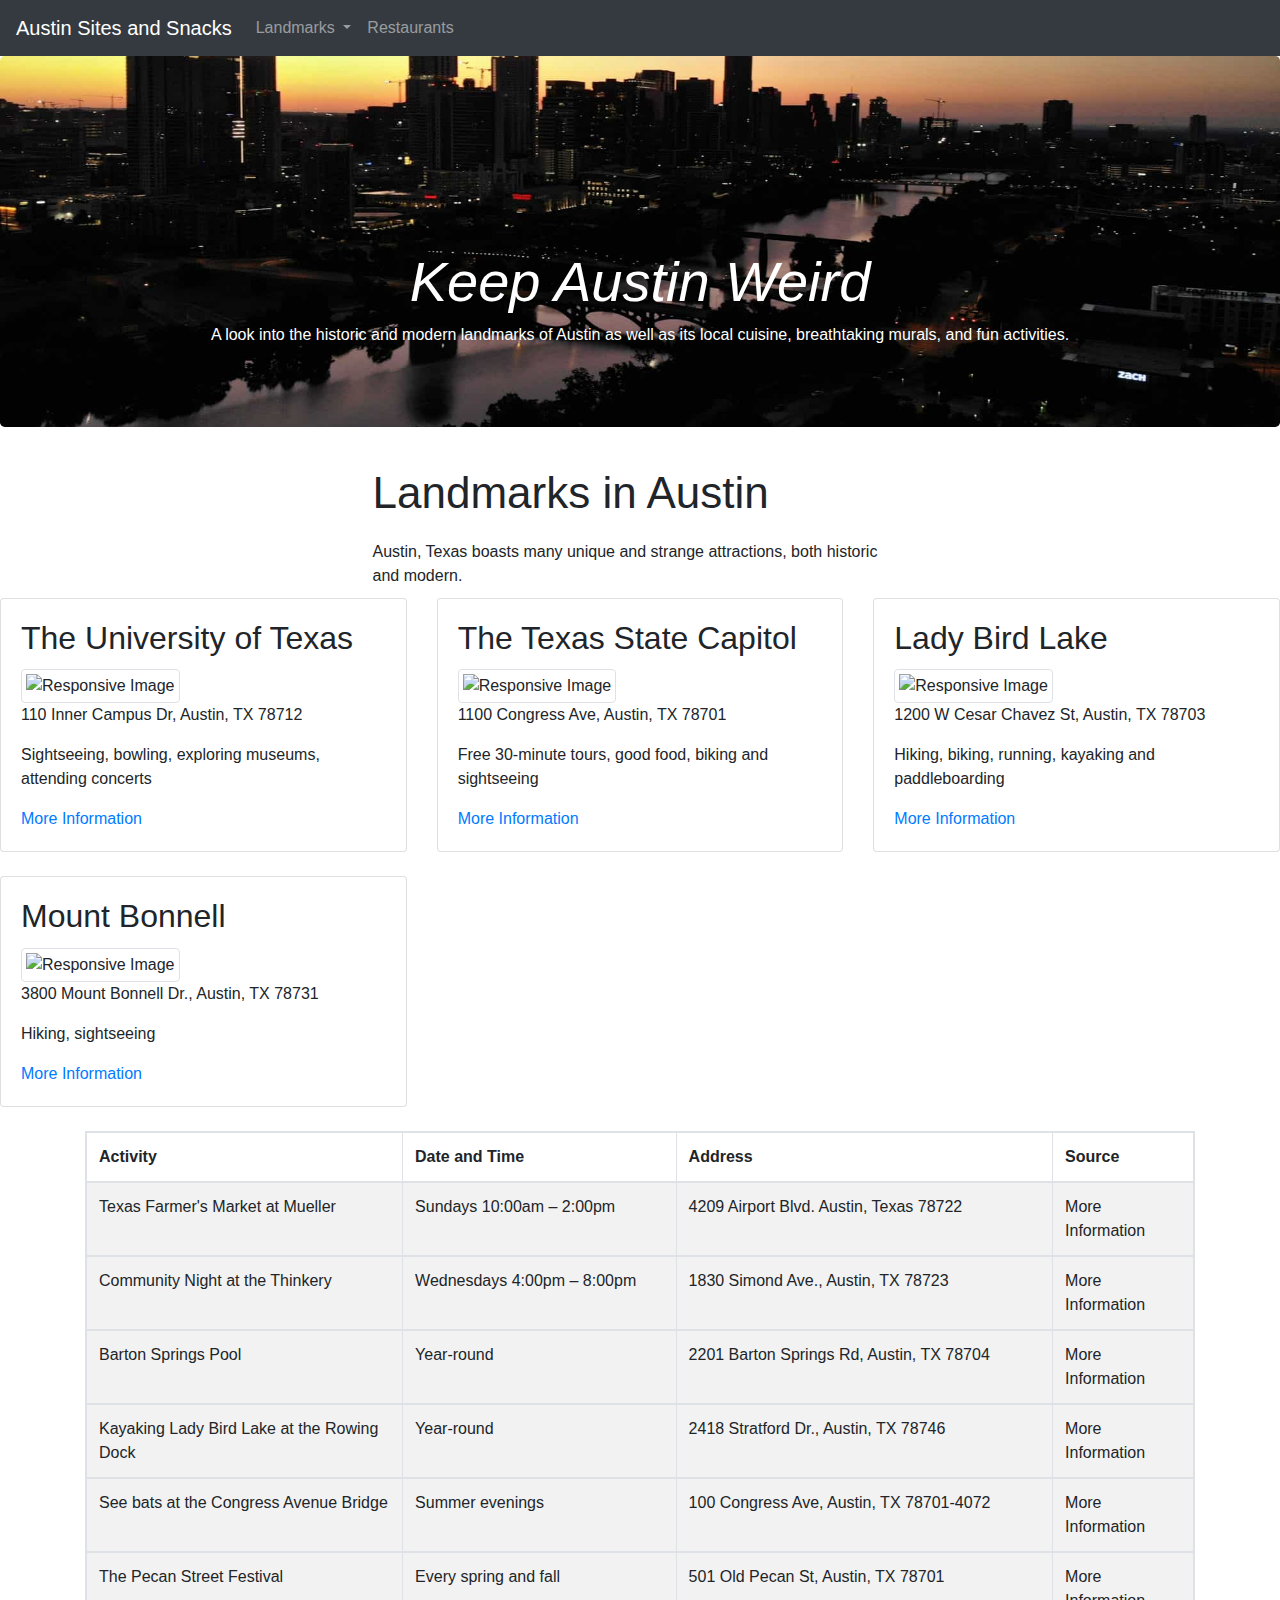
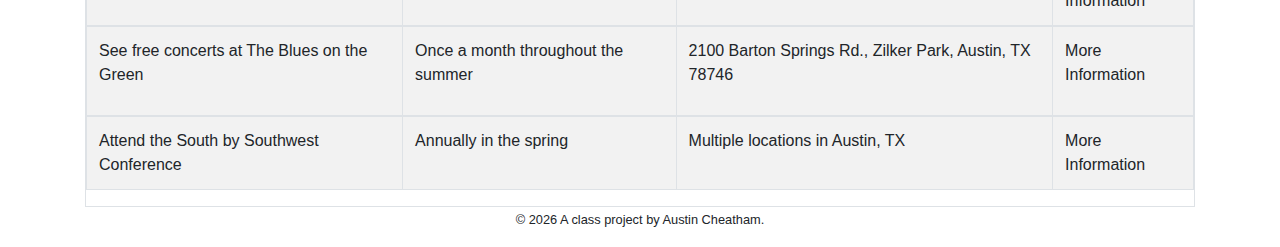
==== commit 05f600ec: "addin restaurants" ====
--- a/docs/index.html
+++ b/docs/index.html
@@ -43,7 +43,7 @@
 </nav>
 
     <div class="jumbotron banner text-center">
-  <h1>Keep Austin Weird</h1>
+  <h1 class="jumbo_name">Keep Austin Weird</h1>
   <p>A look into the historic and modern landmarks of Austin as well as its local cuisine, breathtaking murals, and fun activities.</p>
 </div>
 
--- a/docs/css/main.css
+++ b/docs/css/main.css
@@ -3,5 +3,5 @@
  * Copyright 2011-2021 The Bootstrap Authors
  * Copyright 2011-2021 Twitter, Inc.
  * Licensed under MIT (https://github.com/twbs/bootstrap/blob/main/LICENSE)
- */:root{--blue:#007bff;--indigo:#6610f2;--purple:#6f42c1;--pink:#e83e8c;--red:#dc3545;--orange:#fd7e14;--yellow:#ffc107;--green:#28a745;--teal:#20c997;--cyan:#17a2b8;--white:#fff;--gray:#6c757d;--gray-dark:#343a40;--primary:#007bff;--secondary:#6c757d;--success:#28a745;--info:#17a2b8;--warning:#ffc107;--danger:#dc3545;--light:#f8f9fa;--dark:#343a40;--breakpoint-xs:0;--breakpoint-sm:576px;--breakpoint-md:768px;--breakpoint-lg:992px;--breakpoint-xl:1200px;--font-family-sans-serif:-apple-system,BlinkMacSystemFont,"Segoe UI",Roboto,"Helvetica Neue",Arial,"Noto Sans","Liberation Sans",sans-serif,"Apple Color Emoji","Segoe UI Emoji","Segoe UI Symbol","Noto Color Emoji";--font-family-monospace:SFMono-Regular,Menlo,Monaco,Consolas,"Liberation Mono","Courier New",monospace}*,:after,:before{box-sizing:border-box}html{font-family:sans-serif;line-height:1.15;-webkit-text-size-adjust:100%;-webkit-tap-highlight-color:rgba(0,0,0,0)}article,aside,figcaption,figure,footer,header,hgroup,main,nav,section{display:block}body{margin:0;font-family:-apple-system,BlinkMacSystemFont,Segoe UI,Roboto,Helvetica Neue,Arial,Noto Sans,Liberation Sans,sans-serif,Apple Color Emoji,Segoe UI Emoji,Segoe UI Symbol,Noto Color Emoji;font-size:1rem;font-weight:400;line-height:1.5;color:#212529;text-align:left;background-color:#fff}[tabindex="-1"]:focus:not(:focus-visible){outline:0!important}hr{box-sizing:content-box;height:0;overflow:visible}h1,h2,h3,h4,h5,h6{margin-top:0;margin-bottom:.5rem}p{margin-top:0;margin-bottom:1rem}abbr[data-original-title],abbr[title]{text-decoration:underline;-webkit-text-decoration:underline dotted;-moz-text-decoration:underline dotted;text-decoration:underline dotted;cursor:help;border-bottom:0;-webkit-text-decoration-skip-ink:none;text-decoration-skip-ink:none}address{font-style:normal;line-height:inherit}address,dl,ol,ul{margin-bottom:1rem}dl,ol,ul{margin-top:0}ol ol,ol ul,ul ol,ul ul{margin-bottom:0}dt{font-weight:700}dd{margin-bottom:.5rem;margin-left:0}blockquote{margin:0 0 1rem}b,strong{font-weight:bolder}small{font-size:80%}sub,sup{position:relative;font-size:75%;line-height:0;vertical-align:baseline}sub{bottom:-.25em}sup{top:-.5em}a{color:#007bff;text-decoration:none;background-color:transparent}a:hover{color:#0056b3;text-decoration:underline}a:not([href]):not([class]){color:inherit;text-decoration:none}a:not([href]):not([class]):hover{color:inherit;text-decoration:none}code,kbd,pre,samp{font-family:SFMono-Regular,Menlo,Monaco,Consolas,Liberation Mono,Courier New,monospace;font-size:1em}pre{margin-top:0;margin-bottom:1rem;overflow:auto;-ms-overflow-style:scrollbar}figure{margin:0 0 1rem}img{border-style:none}img,svg{vertical-align:middle}svg{overflow:hidden}table{border-collapse:collapse}caption{padding-top:.75rem;padding-bottom:.75rem;color:#6c757d;text-align:left;caption-side:bottom}th{text-align:inherit;text-align:-webkit-match-parent}label{display:inline-block;margin-bottom:.5rem}button{border-radius:0}button:focus:not(:focus-visible){outline:0}button,input,optgroup,select,textarea{margin:0;font-family:inherit;font-size:inherit;line-height:inherit}button,input{overflow:visible}button,select{text-transform:none}[role=button]{cursor:pointer}select{word-wrap:normal}[type=button],[type=reset],[type=submit],button{-webkit-appearance:button}[type=button]:not(:disabled),[type=reset]:not(:disabled),[type=submit]:not(:disabled),button:not(:disabled){cursor:pointer}[type=button]::-moz-focus-inner,[type=reset]::-moz-focus-inner,[type=submit]::-moz-focus-inner,button::-moz-focus-inner{padding:0;border-style:none}input[type=checkbox],input[type=radio]{box-sizing:border-box;padding:0}textarea{overflow:auto;resize:vertical}fieldset{min-width:0;padding:0;margin:0;border:0}legend{display:block;width:100%;max-width:100%;padding:0;margin-bottom:.5rem;font-size:1.5rem;line-height:inherit;color:inherit;white-space:normal}progress{vertical-align:baseline}[type=number]::-webkit-inner-spin-button,[type=number]::-webkit-outer-spin-button{height:auto}[type=search]{outline-offset:-2px;-webkit-appearance:none}[type=search]::-webkit-search-decoration{-webkit-appearance:none}::-webkit-file-upload-button{font:inherit;-webkit-appearance:button}output{display:inline-block}summary{display:list-item;cursor:pointer}template{display:none}[hidden]{display:none!important}.h1,.h2,.h3,.h4,.h5,.h6,h1,h2,h3,h4,h5,h6{margin-bottom:.5rem;font-weight:500;line-height:1.2}.h1,h1{font-size:2.5rem}.h2,h2{font-size:2rem}.h3,h3{font-size:1.75rem}.h4,h4{font-size:1.5rem}.h5,h5{font-size:1.25rem}.h6,h6{font-size:1rem}.lead{font-size:1.25rem;font-weight:300}.display-1{font-size:6rem}.display-1,.display-2{font-weight:300;line-height:1.2}.display-2{font-size:5.5rem}.display-3{font-size:4.5rem}.display-3,.display-4{font-weight:300;line-height:1.2}.display-4{font-size:3.5rem}hr{margin-top:1rem;margin-bottom:1rem;border:0;border-top:1px solid rgba(0,0,0,.1)}.small,small{font-size:80%;font-weight:400}.mark,mark{padding:.2em;background-color:#fcf8e3}.list-inline,.list-unstyled{padding-left:0;list-style:none}.list-inline-item{display:inline-block}.list-inline-item:not(:last-child){margin-right:.5rem}.initialism{font-size:90%;text-transform:uppercase}.blockquote{margin-bottom:1rem;font-size:1.25rem}.blockquote-footer{display:block;font-size:80%;color:#6c757d}.blockquote-footer:before{content:"\2014\00A0"}.img-fluid,.img-thumbnail{max-width:100%;height:auto}.img-thumbnail{padding:.25rem;background-color:#fff;border:1px solid #dee2e6;border-radius:.25rem}.figure{display:inline-block}.figure-img{margin-bottom:.5rem;line-height:1}.figure-caption{font-size:90%;color:#6c757d}code{font-size:87.5%;color:#e83e8c;word-wrap:break-word}a>code{color:inherit}kbd{padding:.2rem .4rem;font-size:87.5%;color:#fff;background-color:#212529;border-radius:.2rem}kbd kbd{padding:0;font-size:100%;font-weight:700}pre{display:block;font-size:87.5%;color:#212529}pre code{font-size:inherit;color:inherit;word-break:normal}.pre-scrollable{max-height:340px;overflow-y:scroll}.container,.container-fluid,.container-lg,.container-md,.container-sm,.container-xl{width:100%;padding-right:15px;padding-left:15px;margin-right:auto;margin-left:auto}@media (min-width:576px){.container,.container-sm{max-width:540px}}@media (min-width:768px){.container,.container-md,.container-sm{max-width:720px}}@media (min-width:992px){.container,.container-lg,.container-md,.container-sm{max-width:960px}}@media (min-width:1200px){.container,.container-lg,.container-md,.container-sm,.container-xl{max-width:1140px}}.row{display:-webkit-flex;display:-ms-flexbox;display:flex;-webkit-flex-wrap:wrap;-ms-flex-wrap:wrap;flex-wrap:wrap;margin-right:-15px;margin-left:-15px}.no-gutters{margin-right:0;margin-left:0}.no-gutters>.col,.no-gutters>[class*=col-]{padding-right:0;padding-left:0}.col,.col-1,.col-2,.col-3,.col-4,.col-5,.col-6,.col-7,.col-8,.col-9,.col-10,.col-11,.col-12,.col-auto,.col-lg,.col-lg-1,.col-lg-2,.col-lg-3,.col-lg-4,.col-lg-5,.col-lg-6,.col-lg-7,.col-lg-8,.col-lg-9,.col-lg-10,.col-lg-11,.col-lg-12,.col-lg-auto,.col-md,.col-md-1,.col-md-2,.col-md-3,.col-md-4,.col-md-5,.col-md-6,.col-md-7,.col-md-8,.col-md-9,.col-md-10,.col-md-11,.col-md-12,.col-md-auto,.col-sm,.col-sm-1,.col-sm-2,.col-sm-3,.col-sm-4,.col-sm-5,.col-sm-6,.col-sm-7,.col-sm-8,.col-sm-9,.col-sm-10,.col-sm-11,.col-sm-12,.col-sm-auto,.col-xl,.col-xl-1,.col-xl-2,.col-xl-3,.col-xl-4,.col-xl-5,.col-xl-6,.col-xl-7,.col-xl-8,.col-xl-9,.col-xl-10,.col-xl-11,.col-xl-12,.col-xl-auto{position:relative;width:100%;padding-right:15px;padding-left:15px}.col{-webkit-flex-basis:0;-ms-flex-preferred-size:0;flex-basis:0;-webkit-flex-grow:1;-ms-flex-positive:1;flex-grow:1;max-width:100%}.row-cols-1>*{-webkit-flex:0 0 100%;-ms-flex:0 0 100%;flex:0 0 100%;max-width:100%}.row-cols-2>*{-webkit-flex:0 0 50%;-ms-flex:0 0 50%;flex:0 0 50%;max-width:50%}.row-cols-3>*{-webkit-flex:0 0 33.33333%;-ms-flex:0 0 33.33333%;flex:0 0 33.33333%;max-width:33.33333%}.row-cols-4>*{-webkit-flex:0 0 25%;-ms-flex:0 0 25%;flex:0 0 25%;max-width:25%}.row-cols-5>*{-webkit-flex:0 0 20%;-ms-flex:0 0 20%;flex:0 0 20%;max-width:20%}.row-cols-6>*{-webkit-flex:0 0 16.66667%;-ms-flex:0 0 16.66667%;flex:0 0 16.66667%;max-width:16.66667%}.col-auto{-webkit-flex:0 0 auto;-ms-flex:0 0 auto;flex:0 0 auto;width:auto;max-width:100%}.col-1{-webkit-flex:0 0 8.33333%;-ms-flex:0 0 8.33333%;flex:0 0 8.33333%;max-width:8.33333%}.col-2{-webkit-flex:0 0 16.66667%;-ms-flex:0 0 16.66667%;flex:0 0 16.66667%;max-width:16.66667%}.col-3{-webkit-flex:0 0 25%;-ms-flex:0 0 25%;flex:0 0 25%;max-width:25%}.col-4{-webkit-flex:0 0 33.33333%;-ms-flex:0 0 33.33333%;flex:0 0 33.33333%;max-width:33.33333%}.col-5{-webkit-flex:0 0 41.66667%;-ms-flex:0 0 41.66667%;flex:0 0 41.66667%;max-width:41.66667%}.col-6{-webkit-flex:0 0 50%;-ms-flex:0 0 50%;flex:0 0 50%;max-width:50%}.col-7{-webkit-flex:0 0 58.33333%;-ms-flex:0 0 58.33333%;flex:0 0 58.33333%;max-width:58.33333%}.col-8{-webkit-flex:0 0 66.66667%;-ms-flex:0 0 66.66667%;flex:0 0 66.66667%;max-width:66.66667%}.col-9{-webkit-flex:0 0 75%;-ms-flex:0 0 75%;flex:0 0 75%;max-width:75%}.col-10{-webkit-flex:0 0 83.33333%;-ms-flex:0 0 83.33333%;flex:0 0 83.33333%;max-width:83.33333%}.col-11{-webkit-flex:0 0 91.66667%;-ms-flex:0 0 91.66667%;flex:0 0 91.66667%;max-width:91.66667%}.col-12{-webkit-flex:0 0 100%;-ms-flex:0 0 100%;flex:0 0 100%;max-width:100%}.order-first{-webkit-order:-1;-ms-flex-order:-1;order:-1}.order-last{-webkit-order:13;-ms-flex-order:13;order:13}.order-0{-webkit-order:0;-ms-flex-order:0;order:0}.order-1{-webkit-order:1;-ms-flex-order:1;order:1}.order-2{-webkit-order:2;-ms-flex-order:2;order:2}.order-3{-webkit-order:3;-ms-flex-order:3;order:3}.order-4{-webkit-order:4;-ms-flex-order:4;order:4}.order-5{-webkit-order:5;-ms-flex-order:5;order:5}.order-6{-webkit-order:6;-ms-flex-order:6;order:6}.order-7{-webkit-order:7;-ms-flex-order:7;order:7}.order-8{-webkit-order:8;-ms-flex-order:8;order:8}.order-9{-webkit-order:9;-ms-flex-order:9;order:9}.order-10{-webkit-order:10;-ms-flex-order:10;order:10}.order-11{-webkit-order:11;-ms-flex-order:11;order:11}.order-12{-webkit-order:12;-ms-flex-order:12;order:12}.offset-1{margin-left:8.33333%}.offset-2{margin-left:16.66667%}.offset-3{margin-left:25%}.offset-4{margin-left:33.33333%}.offset-5{margin-left:41.66667%}.offset-6{margin-left:50%}.offset-7{margin-left:58.33333%}.offset-8{margin-left:66.66667%}.offset-9{margin-left:75%}.offset-10{margin-left:83.33333%}.offset-11{margin-left:91.66667%}@media (min-width:576px){.col-sm{-webkit-flex-basis:0;-ms-flex-preferred-size:0;flex-basis:0;-webkit-flex-grow:1;-ms-flex-positive:1;flex-grow:1;max-width:100%}.row-cols-sm-1>*{-webkit-flex:0 0 100%;-ms-flex:0 0 100%;flex:0 0 100%;max-width:100%}.row-cols-sm-2>*{-webkit-flex:0 0 50%;-ms-flex:0 0 50%;flex:0 0 50%;max-width:50%}.row-cols-sm-3>*{-webkit-flex:0 0 33.33333%;-ms-flex:0 0 33.33333%;flex:0 0 33.33333%;max-width:33.33333%}.row-cols-sm-4>*{-webkit-flex:0 0 25%;-ms-flex:0 0 25%;flex:0 0 25%;max-width:25%}.row-cols-sm-5>*{-webkit-flex:0 0 20%;-ms-flex:0 0 20%;flex:0 0 20%;max-width:20%}.row-cols-sm-6>*{-webkit-flex:0 0 16.66667%;-ms-flex:0 0 16.66667%;flex:0 0 16.66667%;max-width:16.66667%}.col-sm-auto{-webkit-flex:0 0 auto;-ms-flex:0 0 auto;flex:0 0 auto;width:auto;max-width:100%}.col-sm-1{-webkit-flex:0 0 8.33333%;-ms-flex:0 0 8.33333%;flex:0 0 8.33333%;max-width:8.33333%}.col-sm-2{-webkit-flex:0 0 16.66667%;-ms-flex:0 0 16.66667%;flex:0 0 16.66667%;max-width:16.66667%}.col-sm-3{-webkit-flex:0 0 25%;-ms-flex:0 0 25%;flex:0 0 25%;max-width:25%}.col-sm-4{-webkit-flex:0 0 33.33333%;-ms-flex:0 0 33.33333%;flex:0 0 33.33333%;max-width:33.33333%}.col-sm-5{-webkit-flex:0 0 41.66667%;-ms-flex:0 0 41.66667%;flex:0 0 41.66667%;max-width:41.66667%}.col-sm-6{-webkit-flex:0 0 50%;-ms-flex:0 0 50%;flex:0 0 50%;max-width:50%}.col-sm-7{-webkit-flex:0 0 58.33333%;-ms-flex:0 0 58.33333%;flex:0 0 58.33333%;max-width:58.33333%}.col-sm-8{-webkit-flex:0 0 66.66667%;-ms-flex:0 0 66.66667%;flex:0 0 66.66667%;max-width:66.66667%}.col-sm-9{-webkit-flex:0 0 75%;-ms-flex:0 0 75%;flex:0 0 75%;max-width:75%}.col-sm-10{-webkit-flex:0 0 83.33333%;-ms-flex:0 0 83.33333%;flex:0 0 83.33333%;max-width:83.33333%}.col-sm-11{-webkit-flex:0 0 91.66667%;-ms-flex:0 0 91.66667%;flex:0 0 91.66667%;max-width:91.66667%}.col-sm-12{-webkit-flex:0 0 100%;-ms-flex:0 0 100%;flex:0 0 100%;max-width:100%}.order-sm-first{-webkit-order:-1;-ms-flex-order:-1;order:-1}.order-sm-last{-webkit-order:13;-ms-flex-order:13;order:13}.order-sm-0{-webkit-order:0;-ms-flex-order:0;order:0}.order-sm-1{-webkit-order:1;-ms-flex-order:1;order:1}.order-sm-2{-webkit-order:2;-ms-flex-order:2;order:2}.order-sm-3{-webkit-order:3;-ms-flex-order:3;order:3}.order-sm-4{-webkit-order:4;-ms-flex-order:4;order:4}.order-sm-5{-webkit-order:5;-ms-flex-order:5;order:5}.order-sm-6{-webkit-order:6;-ms-flex-order:6;order:6}.order-sm-7{-webkit-order:7;-ms-flex-order:7;order:7}.order-sm-8{-webkit-order:8;-ms-flex-order:8;order:8}.order-sm-9{-webkit-order:9;-ms-flex-order:9;order:9}.order-sm-10{-webkit-order:10;-ms-flex-order:10;order:10}.order-sm-11{-webkit-order:11;-ms-flex-order:11;order:11}.order-sm-12{-webkit-order:12;-ms-flex-order:12;order:12}.offset-sm-0{margin-left:0}.offset-sm-1{margin-left:8.33333%}.offset-sm-2{margin-left:16.66667%}.offset-sm-3{margin-left:25%}.offset-sm-4{margin-left:33.33333%}.offset-sm-5{margin-left:41.66667%}.offset-sm-6{margin-left:50%}.offset-sm-7{margin-left:58.33333%}.offset-sm-8{margin-left:66.66667%}.offset-sm-9{margin-left:75%}.offset-sm-10{margin-left:83.33333%}.offset-sm-11{margin-left:91.66667%}}@media (min-width:768px){.col-md{-webkit-flex-basis:0;-ms-flex-preferred-size:0;flex-basis:0;-webkit-flex-grow:1;-ms-flex-positive:1;flex-grow:1;max-width:100%}.row-cols-md-1>*{-webkit-flex:0 0 100%;-ms-flex:0 0 100%;flex:0 0 100%;max-width:100%}.row-cols-md-2>*{-webkit-flex:0 0 50%;-ms-flex:0 0 50%;flex:0 0 50%;max-width:50%}.row-cols-md-3>*{-webkit-flex:0 0 33.33333%;-ms-flex:0 0 33.33333%;flex:0 0 33.33333%;max-width:33.33333%}.row-cols-md-4>*{-webkit-flex:0 0 25%;-ms-flex:0 0 25%;flex:0 0 25%;max-width:25%}.row-cols-md-5>*{-webkit-flex:0 0 20%;-ms-flex:0 0 20%;flex:0 0 20%;max-width:20%}.row-cols-md-6>*{-webkit-flex:0 0 16.66667%;-ms-flex:0 0 16.66667%;flex:0 0 16.66667%;max-width:16.66667%}.col-md-auto{-webkit-flex:0 0 auto;-ms-flex:0 0 auto;flex:0 0 auto;width:auto;max-width:100%}.col-md-1{-webkit-flex:0 0 8.33333%;-ms-flex:0 0 8.33333%;flex:0 0 8.33333%;max-width:8.33333%}.col-md-2{-webkit-flex:0 0 16.66667%;-ms-flex:0 0 16.66667%;flex:0 0 16.66667%;max-width:16.66667%}.col-md-3{-webkit-flex:0 0 25%;-ms-flex:0 0 25%;flex:0 0 25%;max-width:25%}.col-md-4{-webkit-flex:0 0 33.33333%;-ms-flex:0 0 33.33333%;flex:0 0 33.33333%;max-width:33.33333%}.col-md-5{-webkit-flex:0 0 41.66667%;-ms-flex:0 0 41.66667%;flex:0 0 41.66667%;max-width:41.66667%}.col-md-6{-webkit-flex:0 0 50%;-ms-flex:0 0 50%;flex:0 0 50%;max-width:50%}.col-md-7{-webkit-flex:0 0 58.33333%;-ms-flex:0 0 58.33333%;flex:0 0 58.33333%;max-width:58.33333%}.col-md-8{-webkit-flex:0 0 66.66667%;-ms-flex:0 0 66.66667%;flex:0 0 66.66667%;max-width:66.66667%}.col-md-9{-webkit-flex:0 0 75%;-ms-flex:0 0 75%;flex:0 0 75%;max-width:75%}.col-md-10{-webkit-flex:0 0 83.33333%;-ms-flex:0 0 83.33333%;flex:0 0 83.33333%;max-width:83.33333%}.col-md-11{-webkit-flex:0 0 91.66667%;-ms-flex:0 0 91.66667%;flex:0 0 91.66667%;max-width:91.66667%}.col-md-12{-webkit-flex:0 0 100%;-ms-flex:0 0 100%;flex:0 0 100%;max-width:100%}.order-md-first{-webkit-order:-1;-ms-flex-order:-1;order:-1}.order-md-last{-webkit-order:13;-ms-flex-order:13;order:13}.order-md-0{-webkit-order:0;-ms-flex-order:0;order:0}.order-md-1{-webkit-order:1;-ms-flex-order:1;order:1}.order-md-2{-webkit-order:2;-ms-flex-order:2;order:2}.order-md-3{-webkit-order:3;-ms-flex-order:3;order:3}.order-md-4{-webkit-order:4;-ms-flex-order:4;order:4}.order-md-5{-webkit-order:5;-ms-flex-order:5;order:5}.order-md-6{-webkit-order:6;-ms-flex-order:6;order:6}.order-md-7{-webkit-order:7;-ms-flex-order:7;order:7}.order-md-8{-webkit-order:8;-ms-flex-order:8;order:8}.order-md-9{-webkit-order:9;-ms-flex-order:9;order:9}.order-md-10{-webkit-order:10;-ms-flex-order:10;order:10}.order-md-11{-webkit-order:11;-ms-flex-order:11;order:11}.order-md-12{-webkit-order:12;-ms-flex-order:12;order:12}.offset-md-0{margin-left:0}.offset-md-1{margin-left:8.33333%}.offset-md-2{margin-left:16.66667%}.offset-md-3{margin-left:25%}.offset-md-4{margin-left:33.33333%}.offset-md-5{margin-left:41.66667%}.offset-md-6{margin-left:50%}.offset-md-7{margin-left:58.33333%}.offset-md-8{margin-left:66.66667%}.offset-md-9{margin-left:75%}.offset-md-10{margin-left:83.33333%}.offset-md-11{margin-left:91.66667%}}@media (min-width:992px){.col-lg{-webkit-flex-basis:0;-ms-flex-preferred-size:0;flex-basis:0;-webkit-flex-grow:1;-ms-flex-positive:1;flex-grow:1;max-width:100%}.row-cols-lg-1>*{-webkit-flex:0 0 100%;-ms-flex:0 0 100%;flex:0 0 100%;max-width:100%}.row-cols-lg-2>*{-webkit-flex:0 0 50%;-ms-flex:0 0 50%;flex:0 0 50%;max-width:50%}.row-cols-lg-3>*{-webkit-flex:0 0 33.33333%;-ms-flex:0 0 33.33333%;flex:0 0 33.33333%;max-width:33.33333%}.row-cols-lg-4>*{-webkit-flex:0 0 25%;-ms-flex:0 0 25%;flex:0 0 25%;max-width:25%}.row-cols-lg-5>*{-webkit-flex:0 0 20%;-ms-flex:0 0 20%;flex:0 0 20%;max-width:20%}.row-cols-lg-6>*{-webkit-flex:0 0 16.66667%;-ms-flex:0 0 16.66667%;flex:0 0 16.66667%;max-width:16.66667%}.col-lg-auto{-webkit-flex:0 0 auto;-ms-flex:0 0 auto;flex:0 0 auto;width:auto;max-width:100%}.col-lg-1{-webkit-flex:0 0 8.33333%;-ms-flex:0 0 8.33333%;flex:0 0 8.33333%;max-width:8.33333%}.col-lg-2{-webkit-flex:0 0 16.66667%;-ms-flex:0 0 16.66667%;flex:0 0 16.66667%;max-width:16.66667%}.col-lg-3{-webkit-flex:0 0 25%;-ms-flex:0 0 25%;flex:0 0 25%;max-width:25%}.col-lg-4{-webkit-flex:0 0 33.33333%;-ms-flex:0 0 33.33333%;flex:0 0 33.33333%;max-width:33.33333%}.col-lg-5{-webkit-flex:0 0 41.66667%;-ms-flex:0 0 41.66667%;flex:0 0 41.66667%;max-width:41.66667%}.col-lg-6{-webkit-flex:0 0 50%;-ms-flex:0 0 50%;flex:0 0 50%;max-width:50%}.col-lg-7{-webkit-flex:0 0 58.33333%;-ms-flex:0 0 58.33333%;flex:0 0 58.33333%;max-width:58.33333%}.col-lg-8{-webkit-flex:0 0 66.66667%;-ms-flex:0 0 66.66667%;flex:0 0 66.66667%;max-width:66.66667%}.col-lg-9{-webkit-flex:0 0 75%;-ms-flex:0 0 75%;flex:0 0 75%;max-width:75%}.col-lg-10{-webkit-flex:0 0 83.33333%;-ms-flex:0 0 83.33333%;flex:0 0 83.33333%;max-width:83.33333%}.col-lg-11{-webkit-flex:0 0 91.66667%;-ms-flex:0 0 91.66667%;flex:0 0 91.66667%;max-width:91.66667%}.col-lg-12{-webkit-flex:0 0 100%;-ms-flex:0 0 100%;flex:0 0 100%;max-width:100%}.order-lg-first{-webkit-order:-1;-ms-flex-order:-1;order:-1}.order-lg-last{-webkit-order:13;-ms-flex-order:13;order:13}.order-lg-0{-webkit-order:0;-ms-flex-order:0;order:0}.order-lg-1{-webkit-order:1;-ms-flex-order:1;order:1}.order-lg-2{-webkit-order:2;-ms-flex-order:2;order:2}.order-lg-3{-webkit-order:3;-ms-flex-order:3;order:3}.order-lg-4{-webkit-order:4;-ms-flex-order:4;order:4}.order-lg-5{-webkit-order:5;-ms-flex-order:5;order:5}.order-lg-6{-webkit-order:6;-ms-flex-order:6;order:6}.order-lg-7{-webkit-order:7;-ms-flex-order:7;order:7}.order-lg-8{-webkit-order:8;-ms-flex-order:8;order:8}.order-lg-9{-webkit-order:9;-ms-flex-order:9;order:9}.order-lg-10{-webkit-order:10;-ms-flex-order:10;order:10}.order-lg-11{-webkit-order:11;-ms-flex-order:11;order:11}.order-lg-12{-webkit-order:12;-ms-flex-order:12;order:12}.offset-lg-0{margin-left:0}.offset-lg-1{margin-left:8.33333%}.offset-lg-2{margin-left:16.66667%}.offset-lg-3{margin-left:25%}.offset-lg-4{margin-left:33.33333%}.offset-lg-5{margin-left:41.66667%}.offset-lg-6{margin-left:50%}.offset-lg-7{margin-left:58.33333%}.offset-lg-8{margin-left:66.66667%}.offset-lg-9{margin-left:75%}.offset-lg-10{margin-left:83.33333%}.offset-lg-11{margin-left:91.66667%}}@media (min-width:1200px){.col-xl{-webkit-flex-basis:0;-ms-flex-preferred-size:0;flex-basis:0;-webkit-flex-grow:1;-ms-flex-positive:1;flex-grow:1;max-width:100%}.row-cols-xl-1>*{-webkit-flex:0 0 100%;-ms-flex:0 0 100%;flex:0 0 100%;max-width:100%}.row-cols-xl-2>*{-webkit-flex:0 0 50%;-ms-flex:0 0 50%;flex:0 0 50%;max-width:50%}.row-cols-xl-3>*{-webkit-flex:0 0 33.33333%;-ms-flex:0 0 33.33333%;flex:0 0 33.33333%;max-width:33.33333%}.row-cols-xl-4>*{-webkit-flex:0 0 25%;-ms-flex:0 0 25%;flex:0 0 25%;max-width:25%}.row-cols-xl-5>*{-webkit-flex:0 0 20%;-ms-flex:0 0 20%;flex:0 0 20%;max-width:20%}.row-cols-xl-6>*{-webkit-flex:0 0 16.66667%;-ms-flex:0 0 16.66667%;flex:0 0 16.66667%;max-width:16.66667%}.col-xl-auto{-webkit-flex:0 0 auto;-ms-flex:0 0 auto;flex:0 0 auto;width:auto;max-width:100%}.col-xl-1{-webkit-flex:0 0 8.33333%;-ms-flex:0 0 8.33333%;flex:0 0 8.33333%;max-width:8.33333%}.col-xl-2{-webkit-flex:0 0 16.66667%;-ms-flex:0 0 16.66667%;flex:0 0 16.66667%;max-width:16.66667%}.col-xl-3{-webkit-flex:0 0 25%;-ms-flex:0 0 25%;flex:0 0 25%;max-width:25%}.col-xl-4{-webkit-flex:0 0 33.33333%;-ms-flex:0 0 33.33333%;flex:0 0 33.33333%;max-width:33.33333%}.col-xl-5{-webkit-flex:0 0 41.66667%;-ms-flex:0 0 41.66667%;flex:0 0 41.66667%;max-width:41.66667%}.col-xl-6{-webkit-flex:0 0 50%;-ms-flex:0 0 50%;flex:0 0 50%;max-width:50%}.col-xl-7{-webkit-flex:0 0 58.33333%;-ms-flex:0 0 58.33333%;flex:0 0 58.33333%;max-width:58.33333%}.col-xl-8{-webkit-flex:0 0 66.66667%;-ms-flex:0 0 66.66667%;flex:0 0 66.66667%;max-width:66.66667%}.col-xl-9{-webkit-flex:0 0 75%;-ms-flex:0 0 75%;flex:0 0 75%;max-width:75%}.col-xl-10{-webkit-flex:0 0 83.33333%;-ms-flex:0 0 83.33333%;flex:0 0 83.33333%;max-width:83.33333%}.col-xl-11{-webkit-flex:0 0 91.66667%;-ms-flex:0 0 91.66667%;flex:0 0 91.66667%;max-width:91.66667%}.col-xl-12{-webkit-flex:0 0 100%;-ms-flex:0 0 100%;flex:0 0 100%;max-width:100%}.order-xl-first{-webkit-order:-1;-ms-flex-order:-1;order:-1}.order-xl-last{-webkit-order:13;-ms-flex-order:13;order:13}.order-xl-0{-webkit-order:0;-ms-flex-order:0;order:0}.order-xl-1{-webkit-order:1;-ms-flex-order:1;order:1}.order-xl-2{-webkit-order:2;-ms-flex-order:2;order:2}.order-xl-3{-webkit-order:3;-ms-flex-order:3;order:3}.order-xl-4{-webkit-order:4;-ms-flex-order:4;order:4}.order-xl-5{-webkit-order:5;-ms-flex-order:5;order:5}.order-xl-6{-webkit-order:6;-ms-flex-order:6;order:6}.order-xl-7{-webkit-order:7;-ms-flex-order:7;order:7}.order-xl-8{-webkit-order:8;-ms-flex-order:8;order:8}.order-xl-9{-webkit-order:9;-ms-flex-order:9;order:9}.order-xl-10{-webkit-order:10;-ms-flex-order:10;order:10}.order-xl-11{-webkit-order:11;-ms-flex-order:11;order:11}.order-xl-12{-webkit-order:12;-ms-flex-order:12;order:12}.offset-xl-0{margin-left:0}.offset-xl-1{margin-left:8.33333%}.offset-xl-2{margin-left:16.66667%}.offset-xl-3{margin-left:25%}.offset-xl-4{margin-left:33.33333%}.offset-xl-5{margin-left:41.66667%}.offset-xl-6{margin-left:50%}.offset-xl-7{margin-left:58.33333%}.offset-xl-8{margin-left:66.66667%}.offset-xl-9{margin-left:75%}.offset-xl-10{margin-left:83.33333%}.offset-xl-11{margin-left:91.66667%}}.table{width:100%;margin-bottom:1rem;color:#212529}.table td,.table th{padding:.75rem;vertical-align:top;border-top:1px solid #dee2e6}.table thead th{vertical-align:bottom;border-bottom:2px solid #dee2e6}.table tbody+tbody{border-top:2px solid #dee2e6}.table-sm td,.table-sm th{padding:.3rem}.table-bordered,.table-bordered td,.table-bordered th{border:1px solid #dee2e6}.table-bordered thead td,.table-bordered thead th{border-bottom-width:2px}.table-borderless tbody+tbody,.table-borderless td,.table-borderless th,.table-borderless thead th{border:0}.table-striped tbody tr:nth-of-type(odd){background-color:rgba(0,0,0,.05)}.table-hover tbody tr:hover{color:#212529;background-color:rgba(0,0,0,.075)}.table-primary,.table-primary>td,.table-primary>th{background-color:#b8daff}.table-primary tbody+tbody,.table-primary td,.table-primary th,.table-primary thead th{border-color:#7abaff}.table-hover .table-primary:hover{background-color:#9fcdff}.table-hover .table-primary:hover>td,.table-hover .table-primary:hover>th{background-color:#9fcdff}.table-secondary,.table-secondary>td,.table-secondary>th{background-color:#d6d8db}.table-secondary tbody+tbody,.table-secondary td,.table-secondary th,.table-secondary thead th{border-color:#b3b7bb}.table-hover .table-secondary:hover{background-color:#c8cbcf}.table-hover .table-secondary:hover>td,.table-hover .table-secondary:hover>th{background-color:#c8cbcf}.table-success,.table-success>td,.table-success>th{background-color:#c3e6cb}.table-success tbody+tbody,.table-success td,.table-success th,.table-success thead th{border-color:#8fd19e}.table-hover .table-success:hover{background-color:#b1dfbb}.table-hover .table-success:hover>td,.table-hover .table-success:hover>th{background-color:#b1dfbb}.table-info,.table-info>td,.table-info>th{background-color:#bee5eb}.table-info tbody+tbody,.table-info td,.table-info th,.table-info thead th{border-color:#86cfda}.table-hover .table-info:hover{background-color:#abdde5}.table-hover .table-info:hover>td,.table-hover .table-info:hover>th{background-color:#abdde5}.table-warning,.table-warning>td,.table-warning>th{background-color:#ffeeba}.table-warning tbody+tbody,.table-warning td,.table-warning th,.table-warning thead th{border-color:#ffdf7e}.table-hover .table-warning:hover{background-color:#ffe8a1}.table-hover .table-warning:hover>td,.table-hover .table-warning:hover>th{background-color:#ffe8a1}.table-danger,.table-danger>td,.table-danger>th{background-color:#f5c6cb}.table-danger tbody+tbody,.table-danger td,.table-danger th,.table-danger thead th{border-color:#ed969e}.table-hover .table-danger:hover{background-color:#f1b0b7}.table-hover .table-danger:hover>td,.table-hover .table-danger:hover>th{background-color:#f1b0b7}.table-light,.table-light>td,.table-light>th{background-color:#fdfdfe}.table-light tbody+tbody,.table-light td,.table-light th,.table-light thead th{border-color:#fbfcfc}.table-hover .table-light:hover{background-color:#ececf6}.table-hover .table-light:hover>td,.table-hover .table-light:hover>th{background-color:#ececf6}.table-dark,.table-dark>td,.table-dark>th{background-color:#c6c8ca}.table-dark tbody+tbody,.table-dark td,.table-dark th,.table-dark thead th{border-color:#95999c}.table-hover .table-dark:hover{background-color:#b9bbbe}.table-hover .table-dark:hover>td,.table-hover .table-dark:hover>th{background-color:#b9bbbe}.table-active,.table-active>td,.table-active>th{background-color:rgba(0,0,0,.075)}.table-hover .table-active:hover{background-color:rgba(0,0,0,.075)}.table-hover .table-active:hover>td,.table-hover .table-active:hover>th{background-color:rgba(0,0,0,.075)}.table .thead-dark th{color:#fff;background-color:#343a40;border-color:#454d55}.table .thead-light th{color:#495057;background-color:#e9ecef;border-color:#dee2e6}.table-dark{color:#fff;background-color:#343a40}.table-dark td,.table-dark th,.table-dark thead th{border-color:#454d55}.table-dark.table-bordered{border:0}.table-dark.table-striped tbody tr:nth-of-type(odd){background-color:hsla(0,0%,100%,.05)}.table-dark.table-hover tbody tr:hover{color:#fff;background-color:hsla(0,0%,100%,.075)}@media (max-width:575.98px){.table-responsive-sm{display:block;width:100%;overflow-x:auto;-webkit-overflow-scrolling:touch}.table-responsive-sm>.table-bordered{border:0}}@media (max-width:767.98px){.table-responsive-md{display:block;width:100%;overflow-x:auto;-webkit-overflow-scrolling:touch}.table-responsive-md>.table-bordered{border:0}}@media (max-width:991.98px){.table-responsive-lg{display:block;width:100%;overflow-x:auto;-webkit-overflow-scrolling:touch}.table-responsive-lg>.table-bordered{border:0}}@media (max-width:1199.98px){.table-responsive-xl{display:block;width:100%;overflow-x:auto;-webkit-overflow-scrolling:touch}.table-responsive-xl>.table-bordered{border:0}}.table-responsive{display:block;width:100%;overflow-x:auto;-webkit-overflow-scrolling:touch}.table-responsive>.table-bordered{border:0}.form-control{display:block;width:100%;height:calc(1.5em + .75rem + 2px);padding:.375rem .75rem;font-size:1rem;font-weight:400;line-height:1.5;color:#495057;background-color:#fff;background-clip:padding-box;border:1px solid #ced4da;border-radius:.25rem;transition:border-color .15s ease-in-out,box-shadow .15s ease-in-out}@media (prefers-reduced-motion:reduce){.form-control{transition:none}}.form-control::-ms-expand{background-color:transparent;border:0}.form-control:-moz-focusring{color:transparent;text-shadow:0 0 0 #495057}.form-control:focus{color:#495057;background-color:#fff;border-color:#80bdff;outline:0;box-shadow:0 0 0 .2rem rgba(0,123,255,.25)}.form-control::-webkit-input-placeholder{color:#6c757d;opacity:1}.form-control::-moz-placeholder{color:#6c757d;opacity:1}.form-control:-ms-input-placeholder{color:#6c757d;opacity:1}.form-control::-ms-input-placeholder{color:#6c757d;opacity:1}.form-control::placeholder{color:#6c757d;opacity:1}.form-control:disabled,.form-control[readonly]{background-color:#e9ecef;opacity:1}input[type=date].form-control,input[type=datetime-local].form-control,input[type=month].form-control,input[type=time].form-control{-webkit-appearance:none;-moz-appearance:none;appearance:none}select.form-control:focus::-ms-value{color:#495057;background-color:#fff}.form-control-file,.form-control-range{display:block;width:100%}.col-form-label{padding-top:calc(.375rem + 1px);padding-bottom:calc(.375rem + 1px);margin-bottom:0;font-size:inherit;line-height:1.5}.col-form-label-lg{padding-top:calc(.5rem + 1px);padding-bottom:calc(.5rem + 1px);font-size:1.25rem;line-height:1.5}.col-form-label-sm{padding-top:calc(.25rem + 1px);padding-bottom:calc(.25rem + 1px);font-size:.875rem;line-height:1.5}.form-control-plaintext{display:block;width:100%;padding:.375rem 0;margin-bottom:0;font-size:1rem;line-height:1.5;color:#212529;background-color:transparent;border:solid transparent;border-width:1px 0}.form-control-plaintext.form-control-lg,.form-control-plaintext.form-control-sm{padding-right:0;padding-left:0}.form-control-sm{height:calc(1.5em + .5rem + 2px);padding:.25rem .5rem;font-size:.875rem;line-height:1.5;border-radius:.2rem}.form-control-lg{height:calc(1.5em + 1rem + 2px);padding:.5rem 1rem;font-size:1.25rem;line-height:1.5;border-radius:.3rem}select.form-control[multiple],select.form-control[size]{height:auto}textarea.form-control{height:auto}.form-group{margin-bottom:1rem}.form-text{display:block;margin-top:.25rem}.form-row{display:-webkit-flex;display:-ms-flexbox;display:flex;-webkit-flex-wrap:wrap;-ms-flex-wrap:wrap;flex-wrap:wrap;margin-right:-5px;margin-left:-5px}.form-row>.col,.form-row>[class*=col-]{padding-right:5px;padding-left:5px}.form-check{position:relative;display:block;padding-left:1.25rem}.form-check-input{position:absolute;margin-top:.3rem;margin-left:-1.25rem}.form-check-input:disabled~.form-check-label,.form-check-input[disabled]~.form-check-label{color:#6c757d}.form-check-label{margin-bottom:0}.form-check-inline{display:-webkit-inline-flex;display:-ms-inline-flexbox;display:inline-flex;-webkit-align-items:center;-ms-flex-align:center;align-items:center;padding-left:0;margin-right:.75rem}.form-check-inline .form-check-input{position:static;margin-top:0;margin-right:.3125rem;margin-left:0}.valid-feedback{display:none;width:100%;margin-top:.25rem;font-size:80%;color:#28a745}.valid-tooltip{position:absolute;top:100%;left:0;z-index:5;display:none;max-width:100%;padding:.25rem .5rem;margin-top:.1rem;font-size:.875rem;line-height:1.5;color:#fff;background-color:rgba(40,167,69,.9);border-radius:.25rem}.form-row>.col>.valid-tooltip,.form-row>[class*=col-]>.valid-tooltip{left:5px}.is-valid~.valid-feedback,.is-valid~.valid-tooltip,.was-validated :valid~.valid-feedback,.was-validated :valid~.valid-tooltip{display:block}.form-control.is-valid,.was-validated .form-control:valid{border-color:#28a745;padding-right:calc(1.5em + .75rem);background-image:url("data:image/svg+xml;charset=utf-8,%3Csvg xmlns='http://www.w3.org/2000/svg' width='8' height='8'%3E%3Cpath fill='%2328a745' d='M2.3 6.73L.6 4.53c-.4-1.04.46-1.4 1.1-.8l1.1 1.4 3.4-3.8c.6-.63 1.6-.27 1.2.7l-4 4.6c-.43.5-.8.4-1.1.1z'/%3E%3C/svg%3E");background-repeat:no-repeat;background-position:right calc(.375em + .1875rem) center;background-size:calc(.75em + .375rem) calc(.75em + .375rem)}.form-control.is-valid:focus,.was-validated .form-control:valid:focus{border-color:#28a745;box-shadow:0 0 0 .2rem rgba(40,167,69,.25)}.was-validated textarea.form-control:valid,textarea.form-control.is-valid{padding-right:calc(1.5em + .75rem);background-position:top calc(.375em + .1875rem) right calc(.375em + .1875rem)}.custom-select.is-valid,.was-validated .custom-select:valid{border-color:#28a745;padding-right:calc(.75em + 2.3125rem);background:url("data:image/svg+xml;charset=utf-8,%3Csvg xmlns='http://www.w3.org/2000/svg' width='4' height='5'%3E%3Cpath fill='%23343a40' d='M2 0L0 2h4zm0 5L0 3h4z'/%3E%3C/svg%3E") right .75rem center/8px 10px no-repeat,#fff url("data:image/svg+xml;charset=utf-8,%3Csvg xmlns='http://www.w3.org/2000/svg' width='8' height='8'%3E%3Cpath fill='%2328a745' d='M2.3 6.73L.6 4.53c-.4-1.04.46-1.4 1.1-.8l1.1 1.4 3.4-3.8c.6-.63 1.6-.27 1.2.7l-4 4.6c-.43.5-.8.4-1.1.1z'/%3E%3C/svg%3E") center right 1.75rem/calc(.75em + .375rem) calc(.75em + .375rem) no-repeat}.custom-select.is-valid:focus,.was-validated .custom-select:valid:focus{border-color:#28a745;box-shadow:0 0 0 .2rem rgba(40,167,69,.25)}.form-check-input.is-valid~.form-check-label,.was-validated .form-check-input:valid~.form-check-label{color:#28a745}.form-check-input.is-valid~.valid-feedback,.form-check-input.is-valid~.valid-tooltip,.was-validated .form-check-input:valid~.valid-feedback,.was-validated .form-check-input:valid~.valid-tooltip{display:block}.custom-control-input.is-valid~.custom-control-label,.was-validated .custom-control-input:valid~.custom-control-label{color:#28a745}.custom-control-input.is-valid~.custom-control-label:before,.was-validated .custom-control-input:valid~.custom-control-label:before{border-color:#28a745}.custom-control-input.is-valid:checked~.custom-control-label:before,.was-validated .custom-control-input:valid:checked~.custom-control-label:before{border-color:#34ce57;background-color:#34ce57}.custom-control-input.is-valid:focus~.custom-control-label:before,.was-validated .custom-control-input:valid:focus~.custom-control-label:before{box-shadow:0 0 0 .2rem rgba(40,167,69,.25)}.custom-control-input.is-valid:focus:not(:checked)~.custom-control-label:before,.was-validated .custom-control-input:valid:focus:not(:checked)~.custom-control-label:before{border-color:#28a745}.custom-file-input.is-valid~.custom-file-label,.was-validated .custom-file-input:valid~.custom-file-label{border-color:#28a745}.custom-file-input.is-valid:focus~.custom-file-label,.was-validated .custom-file-input:valid:focus~.custom-file-label{border-color:#28a745;box-shadow:0 0 0 .2rem rgba(40,167,69,.25)}.invalid-feedback{display:none;width:100%;margin-top:.25rem;font-size:80%;color:#dc3545}.invalid-tooltip{position:absolute;top:100%;left:0;z-index:5;display:none;max-width:100%;padding:.25rem .5rem;margin-top:.1rem;font-size:.875rem;line-height:1.5;color:#fff;background-color:rgba(220,53,69,.9);border-radius:.25rem}.form-row>.col>.invalid-tooltip,.form-row>[class*=col-]>.invalid-tooltip{left:5px}.is-invalid~.invalid-feedback,.is-invalid~.invalid-tooltip,.was-validated :invalid~.invalid-feedback,.was-validated :invalid~.invalid-tooltip{display:block}.form-control.is-invalid,.was-validated .form-control:invalid{border-color:#dc3545;padding-right:calc(1.5em + .75rem);background-image:url("data:image/svg+xml;charset=utf-8,%3Csvg xmlns='http://www.w3.org/2000/svg' width='12' height='12' fill='none' stroke='%23dc3545'%3E%3Ccircle cx='6' cy='6' r='4.5'/%3E%3Cpath stroke-linejoin='round' d='M5.8 3.6h.4L6 6.5z'/%3E%3Ccircle cx='6' cy='8.2' r='.6' fill='%23dc3545' stroke='none'/%3E%3C/svg%3E");background-repeat:no-repeat;background-position:right calc(.375em + .1875rem) center;background-size:calc(.75em + .375rem) calc(.75em + .375rem)}.form-control.is-invalid:focus,.was-validated .form-control:invalid:focus{border-color:#dc3545;box-shadow:0 0 0 .2rem rgba(220,53,69,.25)}.was-validated textarea.form-control:invalid,textarea.form-control.is-invalid{padding-right:calc(1.5em + .75rem);background-position:top calc(.375em + .1875rem) right calc(.375em + .1875rem)}.custom-select.is-invalid,.was-validated .custom-select:invalid{border-color:#dc3545;padding-right:calc(.75em + 2.3125rem);background:url("data:image/svg+xml;charset=utf-8,%3Csvg xmlns='http://www.w3.org/2000/svg' width='4' height='5'%3E%3Cpath fill='%23343a40' d='M2 0L0 2h4zm0 5L0 3h4z'/%3E%3C/svg%3E") right .75rem center/8px 10px no-repeat,#fff url("data:image/svg+xml;charset=utf-8,%3Csvg xmlns='http://www.w3.org/2000/svg' width='12' height='12' fill='none' stroke='%23dc3545'%3E%3Ccircle cx='6' cy='6' r='4.5'/%3E%3Cpath stroke-linejoin='round' d='M5.8 3.6h.4L6 6.5z'/%3E%3Ccircle cx='6' cy='8.2' r='.6' fill='%23dc3545' stroke='none'/%3E%3C/svg%3E") center right 1.75rem/calc(.75em + .375rem) calc(.75em + .375rem) no-repeat}.custom-select.is-invalid:focus,.was-validated .custom-select:invalid:focus{border-color:#dc3545;box-shadow:0 0 0 .2rem rgba(220,53,69,.25)}.form-check-input.is-invalid~.form-check-label,.was-validated .form-check-input:invalid~.form-check-label{color:#dc3545}.form-check-input.is-invalid~.invalid-feedback,.form-check-input.is-invalid~.invalid-tooltip,.was-validated .form-check-input:invalid~.invalid-feedback,.was-validated .form-check-input:invalid~.invalid-tooltip{display:block}.custom-control-input.is-invalid~.custom-control-label,.was-validated .custom-control-input:invalid~.custom-control-label{color:#dc3545}.custom-control-input.is-invalid~.custom-control-label:before,.was-validated .custom-control-input:invalid~.custom-control-label:before{border-color:#dc3545}.custom-control-input.is-invalid:checked~.custom-control-label:before,.was-validated .custom-control-input:invalid:checked~.custom-control-label:before{border-color:#e4606d;background-color:#e4606d}.custom-control-input.is-invalid:focus~.custom-control-label:before,.was-validated .custom-control-input:invalid:focus~.custom-control-label:before{box-shadow:0 0 0 .2rem rgba(220,53,69,.25)}.custom-control-input.is-invalid:focus:not(:checked)~.custom-control-label:before,.was-validated .custom-control-input:invalid:focus:not(:checked)~.custom-control-label:before{border-color:#dc3545}.custom-file-input.is-invalid~.custom-file-label,.was-validated .custom-file-input:invalid~.custom-file-label{border-color:#dc3545}.custom-file-input.is-invalid:focus~.custom-file-label,.was-validated .custom-file-input:invalid:focus~.custom-file-label{border-color:#dc3545;box-shadow:0 0 0 .2rem rgba(220,53,69,.25)}.form-inline{display:-webkit-flex;display:-ms-flexbox;display:flex;-webkit-flex-flow:row wrap;-ms-flex-flow:row wrap;flex-flow:row wrap;-webkit-align-items:center;-ms-flex-align:center;align-items:center}.form-inline .form-check{width:100%}@media (min-width:576px){.form-inline label{-ms-flex-align:center;-webkit-justify-content:center;-ms-flex-pack:center;justify-content:center}.form-inline .form-group,.form-inline label{display:-webkit-flex;display:-ms-flexbox;display:flex;-webkit-align-items:center;align-items:center;margin-bottom:0}.form-inline .form-group{-webkit-flex:0 0 auto;-ms-flex:0 0 auto;flex:0 0 auto;-webkit-flex-flow:row wrap;-ms-flex-flow:row wrap;flex-flow:row wrap;-ms-flex-align:center}.form-inline .form-control{display:inline-block;width:auto;vertical-align:middle}.form-inline .form-control-plaintext{display:inline-block}.form-inline .custom-select,.form-inline .input-group{width:auto}.form-inline .form-check{display:-webkit-flex;display:-ms-flexbox;display:flex;-webkit-align-items:center;-ms-flex-align:center;align-items:center;-webkit-justify-content:center;-ms-flex-pack:center;justify-content:center;width:auto;padding-left:0}.form-inline .form-check-input{position:relative;-webkit-flex-shrink:0;-ms-flex-negative:0;flex-shrink:0;margin-top:0;margin-right:.25rem;margin-left:0}.form-inline .custom-control{-webkit-align-items:center;-ms-flex-align:center;align-items:center;-webkit-justify-content:center;-ms-flex-pack:center;justify-content:center}.form-inline .custom-control-label{margin-bottom:0}}.btn{display:inline-block;font-weight:400;color:#212529;text-align:center;vertical-align:middle;-webkit-user-select:none;-moz-user-select:none;-ms-user-select:none;user-select:none;background-color:transparent;border:1px solid transparent;padding:.375rem .75rem;font-size:1rem;line-height:1.5;border-radius:.25rem;transition:color .15s ease-in-out,background-color .15s ease-in-out,border-color .15s ease-in-out,box-shadow .15s ease-in-out}@media (prefers-reduced-motion:reduce){.btn{transition:none}}.btn:hover{color:#212529;text-decoration:none}.btn.focus,.btn:focus{outline:0;box-shadow:0 0 0 .2rem rgba(0,123,255,.25)}.btn.disabled,.btn:disabled{opacity:.65}.btn:not(:disabled):not(.disabled){cursor:pointer}a.btn.disabled,fieldset:disabled a.btn{pointer-events:none}.btn-primary{color:#fff;background-color:#007bff;border-color:#007bff}.btn-primary:hover{color:#fff;background-color:#0069d9;border-color:#0062cc}.btn-primary.focus,.btn-primary:focus{color:#fff;background-color:#0069d9;border-color:#0062cc;box-shadow:0 0 0 .2rem rgba(38,143,255,.5)}.btn-primary.disabled,.btn-primary:disabled{color:#fff;background-color:#007bff;border-color:#007bff}.btn-primary:not(:disabled):not(.disabled).active,.btn-primary:not(:disabled):not(.disabled):active,.show>.btn-primary.dropdown-toggle{color:#fff;background-color:#0062cc;border-color:#005cbf}.btn-primary:not(:disabled):not(.disabled).active:focus,.btn-primary:not(:disabled):not(.disabled):active:focus,.show>.btn-primary.dropdown-toggle:focus{box-shadow:0 0 0 .2rem rgba(38,143,255,.5)}.btn-secondary{color:#fff;background-color:#6c757d;border-color:#6c757d}.btn-secondary:hover{color:#fff;background-color:#5a6268;border-color:#545b62}.btn-secondary.focus,.btn-secondary:focus{color:#fff;background-color:#5a6268;border-color:#545b62;box-shadow:0 0 0 .2rem rgba(130,138,145,.5)}.btn-secondary.disabled,.btn-secondary:disabled{color:#fff;background-color:#6c757d;border-color:#6c757d}.btn-secondary:not(:disabled):not(.disabled).active,.btn-secondary:not(:disabled):not(.disabled):active,.show>.btn-secondary.dropdown-toggle{color:#fff;background-color:#545b62;border-color:#4e555b}.btn-secondary:not(:disabled):not(.disabled).active:focus,.btn-secondary:not(:disabled):not(.disabled):active:focus,.show>.btn-secondary.dropdown-toggle:focus{box-shadow:0 0 0 .2rem rgba(130,138,145,.5)}.btn-success{color:#fff;background-color:#28a745;border-color:#28a745}.btn-success:hover{color:#fff;background-color:#218838;border-color:#1e7e34}.btn-success.focus,.btn-success:focus{color:#fff;background-color:#218838;border-color:#1e7e34;box-shadow:0 0 0 .2rem rgba(72,180,97,.5)}.btn-success.disabled,.btn-success:disabled{color:#fff;background-color:#28a745;border-color:#28a745}.btn-success:not(:disabled):not(.disabled).active,.btn-success:not(:disabled):not(.disabled):active,.show>.btn-success.dropdown-toggle{color:#fff;background-color:#1e7e34;border-color:#1c7430}.btn-success:not(:disabled):not(.disabled).active:focus,.btn-success:not(:disabled):not(.disabled):active:focus,.show>.btn-success.dropdown-toggle:focus{box-shadow:0 0 0 .2rem rgba(72,180,97,.5)}.btn-info{color:#fff;background-color:#17a2b8;border-color:#17a2b8}.btn-info:hover{color:#fff;background-color:#138496;border-color:#117a8b}.btn-info.focus,.btn-info:focus{color:#fff;background-color:#138496;border-color:#117a8b;box-shadow:0 0 0 .2rem rgba(58,176,195,.5)}.btn-info.disabled,.btn-info:disabled{color:#fff;background-color:#17a2b8;border-color:#17a2b8}.btn-info:not(:disabled):not(.disabled).active,.btn-info:not(:disabled):not(.disabled):active,.show>.btn-info.dropdown-toggle{color:#fff;background-color:#117a8b;border-color:#10707f}.btn-info:not(:disabled):not(.disabled).active:focus,.btn-info:not(:disabled):not(.disabled):active:focus,.show>.btn-info.dropdown-toggle:focus{box-shadow:0 0 0 .2rem rgba(58,176,195,.5)}.btn-warning{color:#212529;background-color:#ffc107;border-color:#ffc107}.btn-warning:hover{color:#212529;background-color:#e0a800;border-color:#d39e00}.btn-warning.focus,.btn-warning:focus{color:#212529;background-color:#e0a800;border-color:#d39e00;box-shadow:0 0 0 .2rem rgba(222,170,12,.5)}.btn-warning.disabled,.btn-warning:disabled{color:#212529;background-color:#ffc107;border-color:#ffc107}.btn-warning:not(:disabled):not(.disabled).active,.btn-warning:not(:disabled):not(.disabled):active,.show>.btn-warning.dropdown-toggle{color:#212529;background-color:#d39e00;border-color:#c69500}.btn-warning:not(:disabled):not(.disabled).active:focus,.btn-warning:not(:disabled):not(.disabled):active:focus,.show>.btn-warning.dropdown-toggle:focus{box-shadow:0 0 0 .2rem rgba(222,170,12,.5)}.btn-danger{color:#fff;background-color:#dc3545;border-color:#dc3545}.btn-danger:hover{color:#fff;background-color:#c82333;border-color:#bd2130}.btn-danger.focus,.btn-danger:focus{color:#fff;background-color:#c82333;border-color:#bd2130;box-shadow:0 0 0 .2rem rgba(225,83,97,.5)}.btn-danger.disabled,.btn-danger:disabled{color:#fff;background-color:#dc3545;border-color:#dc3545}.btn-danger:not(:disabled):not(.disabled).active,.btn-danger:not(:disabled):not(.disabled):active,.show>.btn-danger.dropdown-toggle{color:#fff;background-color:#bd2130;border-color:#b21f2d}.btn-danger:not(:disabled):not(.disabled).active:focus,.btn-danger:not(:disabled):not(.disabled):active:focus,.show>.btn-danger.dropdown-toggle:focus{box-shadow:0 0 0 .2rem rgba(225,83,97,.5)}.btn-light{color:#212529;background-color:#f8f9fa;border-color:#f8f9fa}.btn-light:hover{color:#212529;background-color:#e2e6ea;border-color:#dae0e5}.btn-light.focus,.btn-light:focus{color:#212529;background-color:#e2e6ea;border-color:#dae0e5;box-shadow:0 0 0 .2rem rgba(216,217,219,.5)}.btn-light.disabled,.btn-light:disabled{color:#212529;background-color:#f8f9fa;border-color:#f8f9fa}.btn-light:not(:disabled):not(.disabled).active,.btn-light:not(:disabled):not(.disabled):active,.show>.btn-light.dropdown-toggle{color:#212529;background-color:#dae0e5;border-color:#d3d9df}.btn-light:not(:disabled):not(.disabled).active:focus,.btn-light:not(:disabled):not(.disabled):active:focus,.show>.btn-light.dropdown-toggle:focus{box-shadow:0 0 0 .2rem rgba(216,217,219,.5)}.btn-dark{color:#fff;background-color:#343a40;border-color:#343a40}.btn-dark:hover{color:#fff;background-color:#23272b;border-color:#1d2124}.btn-dark.focus,.btn-dark:focus{color:#fff;background-color:#23272b;border-color:#1d2124;box-shadow:0 0 0 .2rem rgba(82,88,93,.5)}.btn-dark.disabled,.btn-dark:disabled{color:#fff;background-color:#343a40;border-color:#343a40}.btn-dark:not(:disabled):not(.disabled).active,.btn-dark:not(:disabled):not(.disabled):active,.show>.btn-dark.dropdown-toggle{color:#fff;background-color:#1d2124;border-color:#171a1d}.btn-dark:not(:disabled):not(.disabled).active:focus,.btn-dark:not(:disabled):not(.disabled):active:focus,.show>.btn-dark.dropdown-toggle:focus{box-shadow:0 0 0 .2rem rgba(82,88,93,.5)}.btn-outline-primary{color:#007bff;border-color:#007bff}.btn-outline-primary:hover{color:#fff;background-color:#007bff;border-color:#007bff}.btn-outline-primary.focus,.btn-outline-primary:focus{box-shadow:0 0 0 .2rem rgba(0,123,255,.5)}.btn-outline-primary.disabled,.btn-outline-primary:disabled{color:#007bff;background-color:transparent}.btn-outline-primary:not(:disabled):not(.disabled).active,.btn-outline-primary:not(:disabled):not(.disabled):active,.show>.btn-outline-primary.dropdown-toggle{color:#fff;background-color:#007bff;border-color:#007bff}.btn-outline-primary:not(:disabled):not(.disabled).active:focus,.btn-outline-primary:not(:disabled):not(.disabled):active:focus,.show>.btn-outline-primary.dropdown-toggle:focus{box-shadow:0 0 0 .2rem rgba(0,123,255,.5)}.btn-outline-secondary{color:#6c757d;border-color:#6c757d}.btn-outline-secondary:hover{color:#fff;background-color:#6c757d;border-color:#6c757d}.btn-outline-secondary.focus,.btn-outline-secondary:focus{box-shadow:0 0 0 .2rem rgba(108,117,125,.5)}.btn-outline-secondary.disabled,.btn-outline-secondary:disabled{color:#6c757d;background-color:transparent}.btn-outline-secondary:not(:disabled):not(.disabled).active,.btn-outline-secondary:not(:disabled):not(.disabled):active,.show>.btn-outline-secondary.dropdown-toggle{color:#fff;background-color:#6c757d;border-color:#6c757d}.btn-outline-secondary:not(:disabled):not(.disabled).active:focus,.btn-outline-secondary:not(:disabled):not(.disabled):active:focus,.show>.btn-outline-secondary.dropdown-toggle:focus{box-shadow:0 0 0 .2rem rgba(108,117,125,.5)}.btn-outline-success{color:#28a745;border-color:#28a745}.btn-outline-success:hover{color:#fff;background-color:#28a745;border-color:#28a745}.btn-outline-success.focus,.btn-outline-success:focus{box-shadow:0 0 0 .2rem rgba(40,167,69,.5)}.btn-outline-success.disabled,.btn-outline-success:disabled{color:#28a745;background-color:transparent}.btn-outline-success:not(:disabled):not(.disabled).active,.btn-outline-success:not(:disabled):not(.disabled):active,.show>.btn-outline-success.dropdown-toggle{color:#fff;background-color:#28a745;border-color:#28a745}.btn-outline-success:not(:disabled):not(.disabled).active:focus,.btn-outline-success:not(:disabled):not(.disabled):active:focus,.show>.btn-outline-success.dropdown-toggle:focus{box-shadow:0 0 0 .2rem rgba(40,167,69,.5)}.btn-outline-info{color:#17a2b8;border-color:#17a2b8}.btn-outline-info:hover{color:#fff;background-color:#17a2b8;border-color:#17a2b8}.btn-outline-info.focus,.btn-outline-info:focus{box-shadow:0 0 0 .2rem rgba(23,162,184,.5)}.btn-outline-info.disabled,.btn-outline-info:disabled{color:#17a2b8;background-color:transparent}.btn-outline-info:not(:disabled):not(.disabled).active,.btn-outline-info:not(:disabled):not(.disabled):active,.show>.btn-outline-info.dropdown-toggle{color:#fff;background-color:#17a2b8;border-color:#17a2b8}.btn-outline-info:not(:disabled):not(.disabled).active:focus,.btn-outline-info:not(:disabled):not(.disabled):active:focus,.show>.btn-outline-info.dropdown-toggle:focus{box-shadow:0 0 0 .2rem rgba(23,162,184,.5)}.btn-outline-warning{color:#ffc107;border-color:#ffc107}.btn-outline-warning:hover{color:#212529;background-color:#ffc107;border-color:#ffc107}.btn-outline-warning.focus,.btn-outline-warning:focus{box-shadow:0 0 0 .2rem rgba(255,193,7,.5)}.btn-outline-warning.disabled,.btn-outline-warning:disabled{color:#ffc107;background-color:transparent}.btn-outline-warning:not(:disabled):not(.disabled).active,.btn-outline-warning:not(:disabled):not(.disabled):active,.show>.btn-outline-warning.dropdown-toggle{color:#212529;background-color:#ffc107;border-color:#ffc107}.btn-outline-warning:not(:disabled):not(.disabled).active:focus,.btn-outline-warning:not(:disabled):not(.disabled):active:focus,.show>.btn-outline-warning.dropdown-toggle:focus{box-shadow:0 0 0 .2rem rgba(255,193,7,.5)}.btn-outline-danger{color:#dc3545;border-color:#dc3545}.btn-outline-danger:hover{color:#fff;background-color:#dc3545;border-color:#dc3545}.btn-outline-danger.focus,.btn-outline-danger:focus{box-shadow:0 0 0 .2rem rgba(220,53,69,.5)}.btn-outline-danger.disabled,.btn-outline-danger:disabled{color:#dc3545;background-color:transparent}.btn-outline-danger:not(:disabled):not(.disabled).active,.btn-outline-danger:not(:disabled):not(.disabled):active,.show>.btn-outline-danger.dropdown-toggle{color:#fff;background-color:#dc3545;border-color:#dc3545}.btn-outline-danger:not(:disabled):not(.disabled).active:focus,.btn-outline-danger:not(:disabled):not(.disabled):active:focus,.show>.btn-outline-danger.dropdown-toggle:focus{box-shadow:0 0 0 .2rem rgba(220,53,69,.5)}.btn-outline-light{color:#f8f9fa;border-color:#f8f9fa}.btn-outline-light:hover{color:#212529;background-color:#f8f9fa;border-color:#f8f9fa}.btn-outline-light.focus,.btn-outline-light:focus{box-shadow:0 0 0 .2rem rgba(248,249,250,.5)}.btn-outline-light.disabled,.btn-outline-light:disabled{color:#f8f9fa;background-color:transparent}.btn-outline-light:not(:disabled):not(.disabled).active,.btn-outline-light:not(:disabled):not(.disabled):active,.show>.btn-outline-light.dropdown-toggle{color:#212529;background-color:#f8f9fa;border-color:#f8f9fa}.btn-outline-light:not(:disabled):not(.disabled).active:focus,.btn-outline-light:not(:disabled):not(.disabled):active:focus,.show>.btn-outline-light.dropdown-toggle:focus{box-shadow:0 0 0 .2rem rgba(248,249,250,.5)}.btn-outline-dark{color:#343a40;border-color:#343a40}.btn-outline-dark:hover{color:#fff;background-color:#343a40;border-color:#343a40}.btn-outline-dark.focus,.btn-outline-dark:focus{box-shadow:0 0 0 .2rem rgba(52,58,64,.5)}.btn-outline-dark.disabled,.btn-outline-dark:disabled{color:#343a40;background-color:transparent}.btn-outline-dark:not(:disabled):not(.disabled).active,.btn-outline-dark:not(:disabled):not(.disabled):active,.show>.btn-outline-dark.dropdown-toggle{color:#fff;background-color:#343a40;border-color:#343a40}.btn-outline-dark:not(:disabled):not(.disabled).active:focus,.btn-outline-dark:not(:disabled):not(.disabled):active:focus,.show>.btn-outline-dark.dropdown-toggle:focus{box-shadow:0 0 0 .2rem rgba(52,58,64,.5)}.btn-link{font-weight:400;color:#007bff;text-decoration:none}.btn-link:hover{color:#0056b3;text-decoration:underline}.btn-link.focus,.btn-link:focus{text-decoration:underline}.btn-link.disabled,.btn-link:disabled{color:#6c757d;pointer-events:none}.btn-group-lg>.btn,.btn-lg{padding:.5rem 1rem;font-size:1.25rem;line-height:1.5;border-radius:.3rem}.btn-group-sm>.btn,.btn-sm{padding:.25rem .5rem;font-size:.875rem;line-height:1.5;border-radius:.2rem}.btn-block{display:block;width:100%}.btn-block+.btn-block{margin-top:.5rem}input[type=button].btn-block,input[type=reset].btn-block,input[type=submit].btn-block{width:100%}.fade{transition:opacity .15s linear}@media (prefers-reduced-motion:reduce){.fade{transition:none}}.fade:not(.show){opacity:0}.collapse:not(.show){display:none}.collapsing{position:relative;height:0;overflow:hidden;transition:height .35s ease}@media (prefers-reduced-motion:reduce){.collapsing{transition:none}}.dropdown,.dropleft,.dropright,.dropup{position:relative}.dropdown-toggle{white-space:nowrap}.dropdown-toggle:after{display:inline-block;margin-left:.255em;vertical-align:.255em;content:"";border-top:.3em solid;border-right:.3em solid transparent;border-bottom:0;border-left:.3em solid transparent}.dropdown-toggle:empty:after{margin-left:0}.dropdown-menu{position:absolute;top:100%;left:0;z-index:1000;display:none;float:left;min-width:10rem;padding:.5rem 0;margin:.125rem 0 0;font-size:1rem;color:#212529;text-align:left;list-style:none;background-color:#fff;background-clip:padding-box;border:1px solid rgba(0,0,0,.15);border-radius:.25rem}.dropdown-menu-left{right:auto;left:0}.dropdown-menu-right{right:0;left:auto}@media (min-width:576px){.dropdown-menu-sm-left{right:auto;left:0}.dropdown-menu-sm-right{right:0;left:auto}}@media (min-width:768px){.dropdown-menu-md-left{right:auto;left:0}.dropdown-menu-md-right{right:0;left:auto}}@media (min-width:992px){.dropdown-menu-lg-left{right:auto;left:0}.dropdown-menu-lg-right{right:0;left:auto}}@media (min-width:1200px){.dropdown-menu-xl-left{right:auto;left:0}.dropdown-menu-xl-right{right:0;left:auto}}.dropup .dropdown-menu{top:auto;bottom:100%;margin-top:0;margin-bottom:.125rem}.dropup .dropdown-toggle:after{display:inline-block;margin-left:.255em;vertical-align:.255em;content:"";border-top:0;border-right:.3em solid transparent;border-bottom:.3em solid;border-left:.3em solid transparent}.dropup .dropdown-toggle:empty:after{margin-left:0}.dropright .dropdown-menu{top:0;right:auto;left:100%;margin-top:0;margin-left:.125rem}.dropright .dropdown-toggle:after{display:inline-block;margin-left:.255em;vertical-align:.255em;content:"";border-top:.3em solid transparent;border-right:0;border-bottom:.3em solid transparent;border-left:.3em solid}.dropright .dropdown-toggle:empty:after{margin-left:0}.dropright .dropdown-toggle:after{vertical-align:0}.dropleft .dropdown-menu{top:0;right:100%;left:auto;margin-top:0;margin-right:.125rem}.dropleft .dropdown-toggle:after{display:inline-block;margin-left:.255em;vertical-align:.255em;content:""}.dropleft .dropdown-toggle:after{display:none}.dropleft .dropdown-toggle:before{display:inline-block;margin-right:.255em;vertical-align:.255em;content:"";border-top:.3em solid transparent;border-right:.3em solid;border-bottom:.3em solid transparent}.dropleft .dropdown-toggle:empty:after{margin-left:0}.dropleft .dropdown-toggle:before{vertical-align:0}.dropdown-menu[x-placement^=bottom],.dropdown-menu[x-placement^=left],.dropdown-menu[x-placement^=right],.dropdown-menu[x-placement^=top]{right:auto;bottom:auto}.dropdown-divider{height:0;margin:.5rem 0;overflow:hidden;border-top:1px solid #e9ecef}.dropdown-item{display:block;width:100%;padding:.25rem 1.5rem;clear:both;font-weight:400;color:#212529;text-align:inherit;white-space:nowrap;background-color:transparent;border:0}.dropdown-item:focus,.dropdown-item:hover{color:#16181b;text-decoration:none;background-color:#e9ecef}.dropdown-item.active,.dropdown-item:active{color:#fff;text-decoration:none;background-color:#007bff}.dropdown-item.disabled,.dropdown-item:disabled{color:#adb5bd;pointer-events:none;background-color:transparent}.dropdown-menu.show{display:block}.dropdown-header{display:block;padding:.5rem 1.5rem;margin-bottom:0;font-size:.875rem;color:#6c757d;white-space:nowrap}.dropdown-item-text{display:block;padding:.25rem 1.5rem;color:#212529}.btn-group,.btn-group-vertical{position:relative;display:-webkit-inline-flex;display:-ms-inline-flexbox;display:inline-flex;vertical-align:middle}.btn-group-vertical>.btn,.btn-group>.btn{position:relative;-webkit-flex:1 1 auto;-ms-flex:1 1 auto;flex:1 1 auto}.btn-group-vertical>.btn:hover,.btn-group>.btn:hover{z-index:1}.btn-group-vertical>.btn.active,.btn-group-vertical>.btn:active,.btn-group-vertical>.btn:focus,.btn-group>.btn.active,.btn-group>.btn:active,.btn-group>.btn:focus{z-index:1}.btn-toolbar{display:-webkit-flex;display:-ms-flexbox;display:flex;-webkit-flex-wrap:wrap;-ms-flex-wrap:wrap;flex-wrap:wrap;-webkit-justify-content:flex-start;-ms-flex-pack:start;justify-content:flex-start}.btn-toolbar .input-group{width:auto}.btn-group>.btn-group:not(:first-child),.btn-group>.btn:not(:first-child){margin-left:-1px}.btn-group>.btn-group:not(:last-child)>.btn,.btn-group>.btn:not(:last-child):not(.dropdown-toggle){border-top-right-radius:0;border-bottom-right-radius:0}.btn-group>.btn-group:not(:first-child)>.btn,.btn-group>.btn:not(:first-child){border-top-left-radius:0;border-bottom-left-radius:0}.dropdown-toggle-split{padding-right:.5625rem;padding-left:.5625rem}.dropdown-toggle-split:after,.dropright .dropdown-toggle-split:after,.dropup .dropdown-toggle-split:after{margin-left:0}.dropleft .dropdown-toggle-split:before{margin-right:0}.btn-group-sm>.btn+.dropdown-toggle-split,.btn-sm+.dropdown-toggle-split{padding-right:.375rem;padding-left:.375rem}.btn-group-lg>.btn+.dropdown-toggle-split,.btn-lg+.dropdown-toggle-split{padding-right:.75rem;padding-left:.75rem}.btn-group-vertical{-webkit-flex-direction:column;-ms-flex-direction:column;flex-direction:column;-webkit-align-items:flex-start;-ms-flex-align:start;align-items:flex-start;-webkit-justify-content:center;-ms-flex-pack:center;justify-content:center}.btn-group-vertical>.btn,.btn-group-vertical>.btn-group{width:100%}.btn-group-vertical>.btn-group:not(:first-child),.btn-group-vertical>.btn:not(:first-child){margin-top:-1px}.btn-group-vertical>.btn-group:not(:last-child)>.btn,.btn-group-vertical>.btn:not(:last-child):not(.dropdown-toggle){border-bottom-right-radius:0;border-bottom-left-radius:0}.btn-group-vertical>.btn-group:not(:first-child)>.btn,.btn-group-vertical>.btn:not(:first-child){border-top-left-radius:0;border-top-right-radius:0}.btn-group-toggle>.btn,.btn-group-toggle>.btn-group>.btn{margin-bottom:0}.btn-group-toggle>.btn-group>.btn input[type=checkbox],.btn-group-toggle>.btn-group>.btn input[type=radio],.btn-group-toggle>.btn input[type=checkbox],.btn-group-toggle>.btn input[type=radio]{position:absolute;clip:rect(0,0,0,0);pointer-events:none}.input-group{position:relative;display:-webkit-flex;display:-ms-flexbox;display:flex;-webkit-flex-wrap:wrap;-ms-flex-wrap:wrap;flex-wrap:wrap;-webkit-align-items:stretch;-ms-flex-align:stretch;align-items:stretch;width:100%}.input-group>.custom-file,.input-group>.custom-select,.input-group>.form-control,.input-group>.form-control-plaintext{position:relative;-webkit-flex:1 1 auto;-ms-flex:1 1 auto;flex:1 1 auto;width:1%;min-width:0;margin-bottom:0}.input-group>.custom-file+.custom-file,.input-group>.custom-file+.custom-select,.input-group>.custom-file+.form-control,.input-group>.custom-select+.custom-file,.input-group>.custom-select+.custom-select,.input-group>.custom-select+.form-control,.input-group>.form-control+.custom-file,.input-group>.form-control+.custom-select,.input-group>.form-control+.form-control,.input-group>.form-control-plaintext+.custom-file,.input-group>.form-control-plaintext+.custom-select,.input-group>.form-control-plaintext+.form-control{margin-left:-1px}.input-group>.custom-file .custom-file-input:focus~.custom-file-label,.input-group>.custom-select:focus,.input-group>.form-control:focus{z-index:3}.input-group>.custom-file .custom-file-input:focus{z-index:4}.input-group>.custom-select:not(:first-child),.input-group>.form-control:not(:first-child){border-top-left-radius:0;border-bottom-left-radius:0}.input-group>.custom-file{display:-webkit-flex;display:-ms-flexbox;display:flex;-webkit-align-items:center;-ms-flex-align:center;align-items:center}.input-group>.custom-file:not(:first-child) .custom-file-label,.input-group>.custom-file:not(:last-child) .custom-file-label{border-top-left-radius:0;border-bottom-left-radius:0}.input-group:not(.has-validation)>.custom-file:not(:last-child) .custom-file-label:after,.input-group:not(.has-validation)>.custom-select:not(:last-child),.input-group:not(.has-validation)>.form-control:not(:last-child){border-top-right-radius:0;border-bottom-right-radius:0}.input-group.has-validation>.custom-file:nth-last-child(n+3) .custom-file-label:after,.input-group.has-validation>.custom-select:nth-last-child(n+3),.input-group.has-validation>.form-control:nth-last-child(n+3){border-top-right-radius:0;border-bottom-right-radius:0}.input-group-append,.input-group-prepend{display:-webkit-flex;display:-ms-flexbox;display:flex}.input-group-append .btn,.input-group-prepend .btn{position:relative;z-index:2}.input-group-append .btn:focus,.input-group-prepend .btn:focus{z-index:3}.input-group-append .btn+.btn,.input-group-append .btn+.input-group-text,.input-group-append .input-group-text+.btn,.input-group-append .input-group-text+.input-group-text,.input-group-prepend .btn+.btn,.input-group-prepend .btn+.input-group-text,.input-group-prepend .input-group-text+.btn,.input-group-prepend .input-group-text+.input-group-text{margin-left:-1px}.input-group-prepend{margin-right:-1px}.input-group-append{margin-left:-1px}.input-group-text{display:-webkit-flex;display:-ms-flexbox;display:flex;-webkit-align-items:center;-ms-flex-align:center;align-items:center;padding:.375rem .75rem;margin-bottom:0;font-size:1rem;font-weight:400;line-height:1.5;color:#495057;text-align:center;white-space:nowrap;background-color:#e9ecef;border:1px solid #ced4da;border-radius:.25rem}.input-group-text input[type=checkbox],.input-group-text input[type=radio]{margin-top:0}.input-group-lg>.custom-select,.input-group-lg>.form-control:not(textarea){height:calc(1.5em + 1rem + 2px)}.input-group-lg>.custom-select,.input-group-lg>.form-control,.input-group-lg>.input-group-append>.btn,.input-group-lg>.input-group-append>.input-group-text,.input-group-lg>.input-group-prepend>.btn,.input-group-lg>.input-group-prepend>.input-group-text{padding:.5rem 1rem;font-size:1.25rem;line-height:1.5;border-radius:.3rem}.input-group-sm>.custom-select,.input-group-sm>.form-control:not(textarea){height:calc(1.5em + .5rem + 2px)}.input-group-sm>.custom-select,.input-group-sm>.form-control,.input-group-sm>.input-group-append>.btn,.input-group-sm>.input-group-append>.input-group-text,.input-group-sm>.input-group-prepend>.btn,.input-group-sm>.input-group-prepend>.input-group-text{padding:.25rem .5rem;font-size:.875rem;line-height:1.5;border-radius:.2rem}.input-group-lg>.custom-select,.input-group-sm>.custom-select{padding-right:1.75rem}.input-group.has-validation>.input-group-append:nth-last-child(n+3)>.btn,.input-group.has-validation>.input-group-append:nth-last-child(n+3)>.input-group-text,.input-group:not(.has-validation)>.input-group-append:not(:last-child)>.btn,.input-group:not(.has-validation)>.input-group-append:not(:last-child)>.input-group-text,.input-group>.input-group-append:last-child>.btn:not(:last-child):not(.dropdown-toggle),.input-group>.input-group-append:last-child>.input-group-text:not(:last-child),.input-group>.input-group-prepend>.btn,.input-group>.input-group-prepend>.input-group-text{border-top-right-radius:0;border-bottom-right-radius:0}.input-group>.input-group-append>.btn,.input-group>.input-group-append>.input-group-text,.input-group>.input-group-prepend:first-child>.btn:not(:first-child),.input-group>.input-group-prepend:first-child>.input-group-text:not(:first-child),.input-group>.input-group-prepend:not(:first-child)>.btn,.input-group>.input-group-prepend:not(:first-child)>.input-group-text{border-top-left-radius:0;border-bottom-left-radius:0}.custom-control{position:relative;z-index:1;display:block;min-height:1.5rem;padding-left:1.5rem;-webkit-print-color-adjust:exact;color-adjust:exact}.custom-control-inline{display:-webkit-inline-flex;display:-ms-inline-flexbox;display:inline-flex;margin-right:1rem}.custom-control-input{position:absolute;left:0;z-index:-1;width:1rem;height:1.25rem;opacity:0}.custom-control-input:checked~.custom-control-label:before{color:#fff;border-color:#007bff;background-color:#007bff}.custom-control-input:focus~.custom-control-label:before{box-shadow:0 0 0 .2rem rgba(0,123,255,.25)}.custom-control-input:focus:not(:checked)~.custom-control-label:before{border-color:#80bdff}.custom-control-input:not(:disabled):active~.custom-control-label:before{color:#fff;background-color:#b3d7ff;border-color:#b3d7ff}.custom-control-input:disabled~.custom-control-label,.custom-control-input[disabled]~.custom-control-label{color:#6c757d}.custom-control-input:disabled~.custom-control-label:before,.custom-control-input[disabled]~.custom-control-label:before{background-color:#e9ecef}.custom-control-label{position:relative;margin-bottom:0;vertical-align:top}.custom-control-label:before{position:absolute;top:.25rem;left:-1.5rem;display:block;width:1rem;height:1rem;pointer-events:none;content:"";background-color:#fff;border:1px solid #adb5bd}.custom-control-label:after{position:absolute;top:.25rem;left:-1.5rem;display:block;width:1rem;height:1rem;content:"";background:50%/50% 50% no-repeat}.custom-checkbox .custom-control-label:before{border-radius:.25rem}.custom-checkbox .custom-control-input:checked~.custom-control-label:after{background-image:url("data:image/svg+xml;charset=utf-8,%3Csvg xmlns='http://www.w3.org/2000/svg' width='8' height='8'%3E%3Cpath fill='%23fff' d='M6.564.75l-3.59 3.612-1.538-1.55L0 4.26l2.974 2.99L8 2.193z'/%3E%3C/svg%3E")}.custom-checkbox .custom-control-input:indeterminate~.custom-control-label:before{border-color:#007bff;background-color:#007bff}.custom-checkbox .custom-control-input:indeterminate~.custom-control-label:after{background-image:url("data:image/svg+xml;charset=utf-8,%3Csvg xmlns='http://www.w3.org/2000/svg' width='4' height='4'%3E%3Cpath stroke='%23fff' d='M0 2h4'/%3E%3C/svg%3E")}.custom-checkbox .custom-control-input:disabled:checked~.custom-control-label:before{background-color:rgba(0,123,255,.5)}.custom-checkbox .custom-control-input:disabled:indeterminate~.custom-control-label:before{background-color:rgba(0,123,255,.5)}.custom-radio .custom-control-label:before{border-radius:50%}.custom-radio .custom-control-input:checked~.custom-control-label:after{background-image:url("data:image/svg+xml;charset=utf-8,%3Csvg xmlns='http://www.w3.org/2000/svg' width='12' height='12' viewBox='-4 -4 8 8'%3E%3Ccircle r='3' fill='%23fff'/%3E%3C/svg%3E")}.custom-radio .custom-control-input:disabled:checked~.custom-control-label:before{background-color:rgba(0,123,255,.5)}.custom-switch{padding-left:2.25rem}.custom-switch .custom-control-label:before{left:-2.25rem;width:1.75rem;pointer-events:all;border-radius:.5rem}.custom-switch .custom-control-label:after{top:calc(.25rem + 2px);left:calc(-2.25rem + 2px);width:calc(1rem - 4px);height:calc(1rem - 4px);background-color:#adb5bd;border-radius:.5rem;transition:background-color .15s ease-in-out,border-color .15s ease-in-out,box-shadow .15s ease-in-out,-webkit-transform .15s ease-in-out;transition:transform .15s ease-in-out,background-color .15s ease-in-out,border-color .15s ease-in-out,box-shadow .15s ease-in-out;transition:transform .15s ease-in-out,background-color .15s ease-in-out,border-color .15s ease-in-out,box-shadow .15s ease-in-out,-webkit-transform .15s ease-in-out}@media (prefers-reduced-motion:reduce){.custom-switch .custom-control-label:after{transition:none}}.custom-switch .custom-control-input:checked~.custom-control-label:after{background-color:#fff;-webkit-transform:translateX(.75rem);transform:translateX(.75rem)}.custom-switch .custom-control-input:disabled:checked~.custom-control-label:before{background-color:rgba(0,123,255,.5)}.custom-select{display:inline-block;width:100%;height:calc(1.5em + .75rem + 2px);padding:.375rem 1.75rem .375rem .75rem;font-size:1rem;font-weight:400;line-height:1.5;color:#495057;vertical-align:middle;background:#fff url("data:image/svg+xml;charset=utf-8,%3Csvg xmlns='http://www.w3.org/2000/svg' width='4' height='5'%3E%3Cpath fill='%23343a40' d='M2 0L0 2h4zm0 5L0 3h4z'/%3E%3C/svg%3E") right .75rem center/8px 10px no-repeat;border:1px solid #ced4da;border-radius:.25rem;-webkit-appearance:none;-moz-appearance:none;appearance:none}.custom-select:focus{border-color:#80bdff;outline:0;box-shadow:0 0 0 .2rem rgba(0,123,255,.25)}.custom-select:focus::-ms-value{color:#495057;background-color:#fff}.custom-select[multiple],.custom-select[size]:not([size="1"]){height:auto;padding-right:.75rem;background-image:none}.custom-select:disabled{color:#6c757d;background-color:#e9ecef}.custom-select::-ms-expand{display:none}.custom-select:-moz-focusring{color:transparent;text-shadow:0 0 0 #495057}.custom-select-sm{height:calc(1.5em + .5rem + 2px);padding-top:.25rem;padding-bottom:.25rem;padding-left:.5rem;font-size:.875rem}.custom-select-lg{height:calc(1.5em + 1rem + 2px);padding-top:.5rem;padding-bottom:.5rem;padding-left:1rem;font-size:1.25rem}.custom-file{display:inline-block;margin-bottom:0}.custom-file,.custom-file-input{position:relative;width:100%;height:calc(1.5em + .75rem + 2px)}.custom-file-input{z-index:2;margin:0;overflow:hidden;opacity:0}.custom-file-input:focus~.custom-file-label{border-color:#80bdff;box-shadow:0 0 0 .2rem rgba(0,123,255,.25)}.custom-file-input:disabled~.custom-file-label,.custom-file-input[disabled]~.custom-file-label{background-color:#e9ecef}.custom-file-input:lang(en)~.custom-file-label:after{content:"Browse"}.custom-file-input~.custom-file-label[data-browse]:after{content:attr(data-browse)}.custom-file-label{position:absolute;top:0;right:0;left:0;z-index:1;height:calc(1.5em + .75rem + 2px);padding:.375rem .75rem;overflow:hidden;font-weight:400;line-height:1.5;color:#495057;background-color:#fff;border:1px solid #ced4da;border-radius:.25rem}.custom-file-label:after{position:absolute;top:0;right:0;bottom:0;z-index:3;display:block;height:calc(1.5em + .75rem);padding:.375rem .75rem;line-height:1.5;color:#495057;content:"Browse";background-color:#e9ecef;border-left:inherit;border-radius:0 .25rem .25rem 0}.custom-range{width:100%;height:1.4rem;padding:0;background-color:transparent;-webkit-appearance:none;-moz-appearance:none;appearance:none}.custom-range:focus{outline:0}.custom-range:focus::-webkit-slider-thumb{box-shadow:0 0 0 1px #fff,0 0 0 .2rem rgba(0,123,255,.25)}.custom-range:focus::-moz-range-thumb{box-shadow:0 0 0 1px #fff,0 0 0 .2rem rgba(0,123,255,.25)}.custom-range:focus::-ms-thumb{box-shadow:0 0 0 1px #fff,0 0 0 .2rem rgba(0,123,255,.25)}.custom-range::-moz-focus-outer{border:0}.custom-range::-webkit-slider-thumb{width:1rem;height:1rem;margin-top:-.25rem;background-color:#007bff;border:0;border-radius:1rem;-webkit-transition:background-color .15s ease-in-out,border-color .15s ease-in-out,box-shadow .15s ease-in-out;transition:background-color .15s ease-in-out,border-color .15s ease-in-out,box-shadow .15s ease-in-out;-webkit-appearance:none;appearance:none}@media (prefers-reduced-motion:reduce){.custom-range::-webkit-slider-thumb{-webkit-transition:none;transition:none}}.custom-range::-webkit-slider-thumb:active{background-color:#b3d7ff}.custom-range::-webkit-slider-runnable-track{width:100%;height:.5rem;color:transparent;cursor:pointer;background-color:#dee2e6;border-color:transparent;border-radius:1rem}.custom-range::-moz-range-thumb{width:1rem;height:1rem;background-color:#007bff;border:0;border-radius:1rem;-moz-transition:background-color .15s ease-in-out,border-color .15s ease-in-out,box-shadow .15s ease-in-out;transition:background-color .15s ease-in-out,border-color .15s ease-in-out,box-shadow .15s ease-in-out;-moz-appearance:none;appearance:none}@media (prefers-reduced-motion:reduce){.custom-range::-moz-range-thumb{-moz-transition:none;transition:none}}.custom-range::-moz-range-thumb:active{background-color:#b3d7ff}.custom-range::-moz-range-track{width:100%;height:.5rem;color:transparent;cursor:pointer;background-color:#dee2e6;border-color:transparent;border-radius:1rem}.custom-range::-ms-thumb{width:1rem;height:1rem;margin-top:0;margin-right:.2rem;margin-left:.2rem;background-color:#007bff;border:0;border-radius:1rem;-ms-transition:background-color .15s ease-in-out,border-color .15s ease-in-out,box-shadow .15s ease-in-out;transition:background-color .15s ease-in-out,border-color .15s ease-in-out,box-shadow .15s ease-in-out;appearance:none}@media (prefers-reduced-motion:reduce){.custom-range::-ms-thumb{-ms-transition:none;transition:none}}.custom-range::-ms-thumb:active{background-color:#b3d7ff}.custom-range::-ms-track{width:100%;height:.5rem;color:transparent;cursor:pointer;background-color:transparent;border-color:transparent;border-width:.5rem}.custom-range::-ms-fill-lower,.custom-range::-ms-fill-upper{background-color:#dee2e6;border-radius:1rem}.custom-range::-ms-fill-upper{margin-right:15px}.custom-range:disabled::-webkit-slider-thumb{background-color:#adb5bd}.custom-range:disabled::-webkit-slider-runnable-track{cursor:default}.custom-range:disabled::-moz-range-thumb{background-color:#adb5bd}.custom-range:disabled::-moz-range-track{cursor:default}.custom-range:disabled::-ms-thumb{background-color:#adb5bd}.custom-control-label:before,.custom-file-label,.custom-select{transition:background-color .15s ease-in-out,border-color .15s ease-in-out,box-shadow .15s ease-in-out}@media (prefers-reduced-motion:reduce){.custom-control-label:before,.custom-file-label,.custom-select{transition:none}}.nav{display:-webkit-flex;display:-ms-flexbox;display:flex;-webkit-flex-wrap:wrap;-ms-flex-wrap:wrap;flex-wrap:wrap;padding-left:0;margin-bottom:0;list-style:none}.nav-link{display:block;padding:.5rem 1rem}.nav-link:focus,.nav-link:hover{text-decoration:none}.nav-link.disabled{color:#6c757d;pointer-events:none;cursor:default}.nav-tabs{border-bottom:1px solid #dee2e6}.nav-tabs .nav-link{margin-bottom:-1px;border:1px solid transparent;border-top-left-radius:.25rem;border-top-right-radius:.25rem}.nav-tabs .nav-link:focus,.nav-tabs .nav-link:hover{border-color:#e9ecef #e9ecef #dee2e6}.nav-tabs .nav-link.disabled{color:#6c757d;background-color:transparent;border-color:transparent}.nav-tabs .nav-item.show .nav-link,.nav-tabs .nav-link.active{color:#495057;background-color:#fff;border-color:#dee2e6 #dee2e6 #fff}.nav-tabs .dropdown-menu{margin-top:-1px;border-top-left-radius:0;border-top-right-radius:0}.nav-pills .nav-link{border-radius:.25rem}.nav-pills .nav-link.active,.nav-pills .show>.nav-link{color:#fff;background-color:#007bff}.nav-fill .nav-item,.nav-fill>.nav-link{-webkit-flex:1 1 auto;-ms-flex:1 1 auto;flex:1 1 auto;text-align:center}.nav-justified .nav-item,.nav-justified>.nav-link{-webkit-flex-basis:0;-ms-flex-preferred-size:0;flex-basis:0;-webkit-flex-grow:1;-ms-flex-positive:1;flex-grow:1;text-align:center}.tab-content>.tab-pane{display:none}.tab-content>.active{display:block}.navbar{position:relative;padding:.5rem 1rem}.navbar,.navbar .container,.navbar .container-fluid,.navbar .container-lg,.navbar .container-md,.navbar .container-sm,.navbar .container-xl{display:-webkit-flex;display:-ms-flexbox;display:flex;-webkit-flex-wrap:wrap;-ms-flex-wrap:wrap;flex-wrap:wrap;-webkit-align-items:center;-ms-flex-align:center;align-items:center;-webkit-justify-content:space-between;-ms-flex-pack:justify;justify-content:space-between}.navbar-brand{display:inline-block;padding-top:.3125rem;padding-bottom:.3125rem;margin-right:1rem;font-size:1.25rem;line-height:inherit;white-space:nowrap}.navbar-brand:focus,.navbar-brand:hover{text-decoration:none}.navbar-nav{display:-webkit-flex;display:-ms-flexbox;display:flex;-webkit-flex-direction:column;-ms-flex-direction:column;flex-direction:column;padding-left:0;margin-bottom:0;list-style:none}.navbar-nav .nav-link{padding-right:0;padding-left:0}.navbar-nav .dropdown-menu{position:static;float:none}.navbar-text{display:inline-block;padding-top:.5rem;padding-bottom:.5rem}.navbar-collapse{-webkit-flex-basis:100%;-ms-flex-preferred-size:100%;flex-basis:100%;-webkit-flex-grow:1;-ms-flex-positive:1;flex-grow:1;-webkit-align-items:center;-ms-flex-align:center;align-items:center}.navbar-toggler{padding:.25rem .75rem;font-size:1.25rem;line-height:1;background-color:transparent;border:1px solid transparent;border-radius:.25rem}.navbar-toggler:focus,.navbar-toggler:hover{text-decoration:none}.navbar-toggler-icon{display:inline-block;width:1.5em;height:1.5em;vertical-align:middle;content:"";background:50%/100% 100% no-repeat}.navbar-nav-scroll{max-height:75vh;overflow-y:auto}@media (max-width:575.98px){.navbar-expand-sm>.container,.navbar-expand-sm>.container-fluid,.navbar-expand-sm>.container-lg,.navbar-expand-sm>.container-md,.navbar-expand-sm>.container-sm,.navbar-expand-sm>.container-xl{padding-right:0;padding-left:0}}@media (min-width:576px){.navbar-expand-sm{-webkit-flex-flow:row nowrap;-ms-flex-flow:row nowrap;flex-flow:row nowrap;-webkit-justify-content:flex-start;-ms-flex-pack:start;justify-content:flex-start}.navbar-expand-sm .navbar-nav{-webkit-flex-direction:row;-ms-flex-direction:row;flex-direction:row}.navbar-expand-sm .navbar-nav .dropdown-menu{position:absolute}.navbar-expand-sm .navbar-nav .nav-link{padding-right:.5rem;padding-left:.5rem}.navbar-expand-sm>.container,.navbar-expand-sm>.container-fluid,.navbar-expand-sm>.container-lg,.navbar-expand-sm>.container-md,.navbar-expand-sm>.container-sm,.navbar-expand-sm>.container-xl{-webkit-flex-wrap:nowrap;-ms-flex-wrap:nowrap;flex-wrap:nowrap}.navbar-expand-sm .navbar-nav-scroll{overflow:visible}.navbar-expand-sm .navbar-collapse{display:-webkit-flex!important;display:-ms-flexbox!important;display:flex!important;-webkit-flex-basis:auto;-ms-flex-preferred-size:auto;flex-basis:auto}.navbar-expand-sm .navbar-toggler{display:none}}@media (max-width:767.98px){.navbar-expand-md>.container,.navbar-expand-md>.container-fluid,.navbar-expand-md>.container-lg,.navbar-expand-md>.container-md,.navbar-expand-md>.container-sm,.navbar-expand-md>.container-xl{padding-right:0;padding-left:0}}@media (min-width:768px){.navbar-expand-md{-webkit-flex-flow:row nowrap;-ms-flex-flow:row nowrap;flex-flow:row nowrap;-webkit-justify-content:flex-start;-ms-flex-pack:start;justify-content:flex-start}.navbar-expand-md .navbar-nav{-webkit-flex-direction:row;-ms-flex-direction:row;flex-direction:row}.navbar-expand-md .navbar-nav .dropdown-menu{position:absolute}.navbar-expand-md .navbar-nav .nav-link{padding-right:.5rem;padding-left:.5rem}.navbar-expand-md>.container,.navbar-expand-md>.container-fluid,.navbar-expand-md>.container-lg,.navbar-expand-md>.container-md,.navbar-expand-md>.container-sm,.navbar-expand-md>.container-xl{-webkit-flex-wrap:nowrap;-ms-flex-wrap:nowrap;flex-wrap:nowrap}.navbar-expand-md .navbar-nav-scroll{overflow:visible}.navbar-expand-md .navbar-collapse{display:-webkit-flex!important;display:-ms-flexbox!important;display:flex!important;-webkit-flex-basis:auto;-ms-flex-preferred-size:auto;flex-basis:auto}.navbar-expand-md .navbar-toggler{display:none}}@media (max-width:991.98px){.navbar-expand-lg>.container,.navbar-expand-lg>.container-fluid,.navbar-expand-lg>.container-lg,.navbar-expand-lg>.container-md,.navbar-expand-lg>.container-sm,.navbar-expand-lg>.container-xl{padding-right:0;padding-left:0}}@media (min-width:992px){.navbar-expand-lg{-webkit-flex-flow:row nowrap;-ms-flex-flow:row nowrap;flex-flow:row nowrap;-webkit-justify-content:flex-start;-ms-flex-pack:start;justify-content:flex-start}.navbar-expand-lg .navbar-nav{-webkit-flex-direction:row;-ms-flex-direction:row;flex-direction:row}.navbar-expand-lg .navbar-nav .dropdown-menu{position:absolute}.navbar-expand-lg .navbar-nav .nav-link{padding-right:.5rem;padding-left:.5rem}.navbar-expand-lg>.container,.navbar-expand-lg>.container-fluid,.navbar-expand-lg>.container-lg,.navbar-expand-lg>.container-md,.navbar-expand-lg>.container-sm,.navbar-expand-lg>.container-xl{-webkit-flex-wrap:nowrap;-ms-flex-wrap:nowrap;flex-wrap:nowrap}.navbar-expand-lg .navbar-nav-scroll{overflow:visible}.navbar-expand-lg .navbar-collapse{display:-webkit-flex!important;display:-ms-flexbox!important;display:flex!important;-webkit-flex-basis:auto;-ms-flex-preferred-size:auto;flex-basis:auto}.navbar-expand-lg .navbar-toggler{display:none}}@media (max-width:1199.98px){.navbar-expand-xl>.container,.navbar-expand-xl>.container-fluid,.navbar-expand-xl>.container-lg,.navbar-expand-xl>.container-md,.navbar-expand-xl>.container-sm,.navbar-expand-xl>.container-xl{padding-right:0;padding-left:0}}@media (min-width:1200px){.navbar-expand-xl{-webkit-flex-flow:row nowrap;-ms-flex-flow:row nowrap;flex-flow:row nowrap;-webkit-justify-content:flex-start;-ms-flex-pack:start;justify-content:flex-start}.navbar-expand-xl .navbar-nav{-webkit-flex-direction:row;-ms-flex-direction:row;flex-direction:row}.navbar-expand-xl .navbar-nav .dropdown-menu{position:absolute}.navbar-expand-xl .navbar-nav .nav-link{padding-right:.5rem;padding-left:.5rem}.navbar-expand-xl>.container,.navbar-expand-xl>.container-fluid,.navbar-expand-xl>.container-lg,.navbar-expand-xl>.container-md,.navbar-expand-xl>.container-sm,.navbar-expand-xl>.container-xl{-webkit-flex-wrap:nowrap;-ms-flex-wrap:nowrap;flex-wrap:nowrap}.navbar-expand-xl .navbar-nav-scroll{overflow:visible}.navbar-expand-xl .navbar-collapse{display:-webkit-flex!important;display:-ms-flexbox!important;display:flex!important;-webkit-flex-basis:auto;-ms-flex-preferred-size:auto;flex-basis:auto}.navbar-expand-xl .navbar-toggler{display:none}}.navbar-expand{-webkit-flex-flow:row nowrap;-ms-flex-flow:row nowrap;flex-flow:row nowrap;-webkit-justify-content:flex-start;-ms-flex-pack:start;justify-content:flex-start}.navbar-expand>.container,.navbar-expand>.container-fluid,.navbar-expand>.container-lg,.navbar-expand>.container-md,.navbar-expand>.container-sm,.navbar-expand>.container-xl{padding-right:0;padding-left:0}.navbar-expand .navbar-nav{-webkit-flex-direction:row;-ms-flex-direction:row;flex-direction:row}.navbar-expand .navbar-nav .dropdown-menu{position:absolute}.navbar-expand .navbar-nav .nav-link{padding-right:.5rem;padding-left:.5rem}.navbar-expand>.container,.navbar-expand>.container-fluid,.navbar-expand>.container-lg,.navbar-expand>.container-md,.navbar-expand>.container-sm,.navbar-expand>.container-xl{-webkit-flex-wrap:nowrap;-ms-flex-wrap:nowrap;flex-wrap:nowrap}.navbar-expand .navbar-nav-scroll{overflow:visible}.navbar-expand .navbar-collapse{display:-webkit-flex!important;display:-ms-flexbox!important;display:flex!important;-webkit-flex-basis:auto;-ms-flex-preferred-size:auto;flex-basis:auto}.navbar-expand .navbar-toggler{display:none}.navbar-light .navbar-brand{color:rgba(0,0,0,.9)}.navbar-light .navbar-brand:focus,.navbar-light .navbar-brand:hover{color:rgba(0,0,0,.9)}.navbar-light .navbar-nav .nav-link{color:rgba(0,0,0,.5)}.navbar-light .navbar-nav .nav-link:focus,.navbar-light .navbar-nav .nav-link:hover{color:rgba(0,0,0,.7)}.navbar-light .navbar-nav .nav-link.disabled{color:rgba(0,0,0,.3)}.navbar-light .navbar-nav .active>.nav-link,.navbar-light .navbar-nav .nav-link.active,.navbar-light .navbar-nav .nav-link.show,.navbar-light .navbar-nav .show>.nav-link{color:rgba(0,0,0,.9)}.navbar-light .navbar-toggler{color:rgba(0,0,0,.5);border-color:rgba(0,0,0,.1)}.navbar-light .navbar-toggler-icon{background-image:url("data:image/svg+xml;charset=utf-8,%3Csvg xmlns='http://www.w3.org/2000/svg' width='30' height='30'%3E%3Cpath stroke='rgba(0, 0, 0, 0.5)' stroke-linecap='round' stroke-miterlimit='10' stroke-width='2' d='M4 7h22M4 15h22M4 23h22'/%3E%3C/svg%3E")}.navbar-light .navbar-text{color:rgba(0,0,0,.5)}.navbar-light .navbar-text a{color:rgba(0,0,0,.9)}.navbar-light .navbar-text a:focus,.navbar-light .navbar-text a:hover{color:rgba(0,0,0,.9)}.navbar-dark .navbar-brand{color:#fff}.navbar-dark .navbar-brand:focus,.navbar-dark .navbar-brand:hover{color:#fff}.navbar-dark .navbar-nav .nav-link{color:hsla(0,0%,100%,.5)}.navbar-dark .navbar-nav .nav-link:focus,.navbar-dark .navbar-nav .nav-link:hover{color:hsla(0,0%,100%,.75)}.navbar-dark .navbar-nav .nav-link.disabled{color:hsla(0,0%,100%,.25)}.navbar-dark .navbar-nav .active>.nav-link,.navbar-dark .navbar-nav .nav-link.active,.navbar-dark .navbar-nav .nav-link.show,.navbar-dark .navbar-nav .show>.nav-link{color:#fff}.navbar-dark .navbar-toggler{color:hsla(0,0%,100%,.5);border-color:hsla(0,0%,100%,.1)}.navbar-dark .navbar-toggler-icon{background-image:url("data:image/svg+xml;charset=utf-8,%3Csvg xmlns='http://www.w3.org/2000/svg' width='30' height='30'%3E%3Cpath stroke='rgba(255, 255, 255, 0.5)' stroke-linecap='round' stroke-miterlimit='10' stroke-width='2' d='M4 7h22M4 15h22M4 23h22'/%3E%3C/svg%3E")}.navbar-dark .navbar-text{color:hsla(0,0%,100%,.5)}.navbar-dark .navbar-text a{color:#fff}.navbar-dark .navbar-text a:focus,.navbar-dark .navbar-text a:hover{color:#fff}.card{position:relative;display:-webkit-flex;display:-ms-flexbox;display:flex;-webkit-flex-direction:column;-ms-flex-direction:column;flex-direction:column;min-width:0;word-wrap:break-word;background-color:#fff;background-clip:border-box;border:1px solid rgba(0,0,0,.125);border-radius:.25rem}.card>hr{margin-right:0;margin-left:0}.card>.list-group{border-top:inherit;border-bottom:inherit}.card>.list-group:first-child{border-top-width:0;border-top-left-radius:calc(.25rem - 1px);border-top-right-radius:calc(.25rem - 1px)}.card>.list-group:last-child{border-bottom-width:0;border-bottom-right-radius:calc(.25rem - 1px);border-bottom-left-radius:calc(.25rem - 1px)}.card>.card-header+.list-group,.card>.list-group+.card-footer{border-top:0}.card-body{-webkit-flex:1 1 auto;-ms-flex:1 1 auto;flex:1 1 auto;min-height:1px;padding:1.25rem}.card-title{margin-bottom:.75rem}.card-subtitle{margin-top:-.375rem;margin-bottom:0}.card-text:last-child{margin-bottom:0}.card-link:hover{text-decoration:none}.card-link+.card-link{margin-left:1.25rem}.card-header{padding:.75rem 1.25rem;margin-bottom:0;background-color:rgba(0,0,0,.03);border-bottom:1px solid rgba(0,0,0,.125)}.card-header:first-child{border-radius:calc(.25rem - 1px) calc(.25rem - 1px) 0 0}.card-footer{padding:.75rem 1.25rem;background-color:rgba(0,0,0,.03);border-top:1px solid rgba(0,0,0,.125)}.card-footer:last-child{border-radius:0 0 calc(.25rem - 1px) calc(.25rem - 1px)}.card-header-tabs{margin-bottom:-.75rem;border-bottom:0}.card-header-pills,.card-header-tabs{margin-right:-.625rem;margin-left:-.625rem}.card-img-overlay{position:absolute;top:0;right:0;bottom:0;left:0;padding:1.25rem;border-radius:calc(.25rem - 1px)}.card-img,.card-img-bottom,.card-img-top{-webkit-flex-shrink:0;-ms-flex-negative:0;flex-shrink:0;width:100%}.card-img,.card-img-top{border-top-left-radius:calc(.25rem - 1px);border-top-right-radius:calc(.25rem - 1px)}.card-img,.card-img-bottom{border-bottom-right-radius:calc(.25rem - 1px);border-bottom-left-radius:calc(.25rem - 1px)}.card-deck .card{margin-bottom:15px}@media (min-width:576px){.card-deck{display:-webkit-flex;display:-ms-flexbox;display:flex;-webkit-flex-flow:row wrap;-ms-flex-flow:row wrap;flex-flow:row wrap;margin-right:-15px;margin-left:-15px}.card-deck .card{-webkit-flex:1 0 0%;-ms-flex:1 0 0%;flex:1 0 0%;margin-right:15px;margin-bottom:0;margin-left:15px}}.card-group>.card{margin-bottom:15px}@media (min-width:576px){.card-group{display:-webkit-flex;display:-ms-flexbox;display:flex;-webkit-flex-flow:row wrap;-ms-flex-flow:row wrap;flex-flow:row wrap}.card-group>.card{-webkit-flex:1 0 0%;-ms-flex:1 0 0%;flex:1 0 0%;margin-bottom:0}.card-group>.card+.card{margin-left:0;border-left:0}.card-group>.card:not(:last-child){border-top-right-radius:0;border-bottom-right-radius:0}.card-group>.card:not(:last-child) .card-header,.card-group>.card:not(:last-child) .card-img-top{border-top-right-radius:0}.card-group>.card:not(:last-child) .card-footer,.card-group>.card:not(:last-child) .card-img-bottom{border-bottom-right-radius:0}.card-group>.card:not(:first-child){border-top-left-radius:0;border-bottom-left-radius:0}.card-group>.card:not(:first-child) .card-header,.card-group>.card:not(:first-child) .card-img-top{border-top-left-radius:0}.card-group>.card:not(:first-child) .card-footer,.card-group>.card:not(:first-child) .card-img-bottom{border-bottom-left-radius:0}}.card-columns .card{margin-bottom:.75rem}@media (min-width:576px){.card-columns{-webkit-column-count:3;-moz-column-count:3;column-count:3;-webkit-column-gap:1.25rem;-moz-column-gap:1.25rem;column-gap:1.25rem;orphans:1;widows:1}.card-columns .card{display:inline-block;width:100%}}.accordion{overflow-anchor:none}.accordion>.card{overflow:hidden}.accordion>.card:not(:last-of-type){border-bottom:0;border-bottom-right-radius:0;border-bottom-left-radius:0}.accordion>.card:not(:first-of-type){border-top-left-radius:0;border-top-right-radius:0}.accordion>.card>.card-header{border-radius:0;margin-bottom:-1px}.breadcrumb{display:-webkit-flex;display:-ms-flexbox;display:flex;-webkit-flex-wrap:wrap;-ms-flex-wrap:wrap;flex-wrap:wrap;padding:.75rem 1rem;margin-bottom:1rem;list-style:none;background-color:#e9ecef;border-radius:.25rem}.breadcrumb-item+.breadcrumb-item{padding-left:.5rem}.breadcrumb-item+.breadcrumb-item:before{float:left;padding-right:.5rem;color:#6c757d;content:"/"}.breadcrumb-item+.breadcrumb-item:hover:before{text-decoration:underline}.breadcrumb-item+.breadcrumb-item:hover:before{text-decoration:none}.breadcrumb-item.active{color:#6c757d}.pagination{display:-webkit-flex;display:-ms-flexbox;display:flex;padding-left:0;list-style:none;border-radius:.25rem}.page-link{position:relative;display:block;padding:.5rem .75rem;margin-left:-1px;line-height:1.25;color:#007bff;background-color:#fff;border:1px solid #dee2e6}.page-link:hover{z-index:2;color:#0056b3;text-decoration:none;background-color:#e9ecef;border-color:#dee2e6}.page-link:focus{z-index:3;outline:0;box-shadow:0 0 0 .2rem rgba(0,123,255,.25)}.page-item:first-child .page-link{margin-left:0;border-top-left-radius:.25rem;border-bottom-left-radius:.25rem}.page-item:last-child .page-link{border-top-right-radius:.25rem;border-bottom-right-radius:.25rem}.page-item.active .page-link{z-index:3;color:#fff;background-color:#007bff;border-color:#007bff}.page-item.disabled .page-link{color:#6c757d;pointer-events:none;cursor:auto;background-color:#fff;border-color:#dee2e6}.pagination-lg .page-link{padding:.75rem 1.5rem;font-size:1.25rem;line-height:1.5}.pagination-lg .page-item:first-child .page-link{border-top-left-radius:.3rem;border-bottom-left-radius:.3rem}.pagination-lg .page-item:last-child .page-link{border-top-right-radius:.3rem;border-bottom-right-radius:.3rem}.pagination-sm .page-link{padding:.25rem .5rem;font-size:.875rem;line-height:1.5}.pagination-sm .page-item:first-child .page-link{border-top-left-radius:.2rem;border-bottom-left-radius:.2rem}.pagination-sm .page-item:last-child .page-link{border-top-right-radius:.2rem;border-bottom-right-radius:.2rem}.badge{display:inline-block;padding:.25em .4em;font-size:75%;font-weight:700;line-height:1;text-align:center;white-space:nowrap;vertical-align:baseline;border-radius:.25rem;transition:color .15s ease-in-out,background-color .15s ease-in-out,border-color .15s ease-in-out,box-shadow .15s ease-in-out}@media (prefers-reduced-motion:reduce){.badge{transition:none}}a.badge:focus,a.badge:hover{text-decoration:none}.badge:empty{display:none}.btn .badge{position:relative;top:-1px}.badge-pill{padding-right:.6em;padding-left:.6em;border-radius:10rem}.badge-primary{color:#fff;background-color:#007bff}a.badge-primary:focus,a.badge-primary:hover{color:#fff;background-color:#0062cc}a.badge-primary.focus,a.badge-primary:focus{outline:0;box-shadow:0 0 0 .2rem rgba(0,123,255,.5)}.badge-secondary{color:#fff;background-color:#6c757d}a.badge-secondary:focus,a.badge-secondary:hover{color:#fff;background-color:#545b62}a.badge-secondary.focus,a.badge-secondary:focus{outline:0;box-shadow:0 0 0 .2rem rgba(108,117,125,.5)}.badge-success{color:#fff;background-color:#28a745}a.badge-success:focus,a.badge-success:hover{color:#fff;background-color:#1e7e34}a.badge-success.focus,a.badge-success:focus{outline:0;box-shadow:0 0 0 .2rem rgba(40,167,69,.5)}.badge-info{color:#fff;background-color:#17a2b8}a.badge-info:focus,a.badge-info:hover{color:#fff;background-color:#117a8b}a.badge-info.focus,a.badge-info:focus{outline:0;box-shadow:0 0 0 .2rem rgba(23,162,184,.5)}.badge-warning{color:#212529;background-color:#ffc107}a.badge-warning:focus,a.badge-warning:hover{color:#212529;background-color:#d39e00}a.badge-warning.focus,a.badge-warning:focus{outline:0;box-shadow:0 0 0 .2rem rgba(255,193,7,.5)}.badge-danger{color:#fff;background-color:#dc3545}a.badge-danger:focus,a.badge-danger:hover{color:#fff;background-color:#bd2130}a.badge-danger.focus,a.badge-danger:focus{outline:0;box-shadow:0 0 0 .2rem rgba(220,53,69,.5)}.badge-light{color:#212529;background-color:#f8f9fa}a.badge-light:focus,a.badge-light:hover{color:#212529;background-color:#dae0e5}a.badge-light.focus,a.badge-light:focus{outline:0;box-shadow:0 0 0 .2rem rgba(248,249,250,.5)}.badge-dark{color:#fff;background-color:#343a40}a.badge-dark:focus,a.badge-dark:hover{color:#fff;background-color:#1d2124}a.badge-dark.focus,a.badge-dark:focus{outline:0;box-shadow:0 0 0 .2rem rgba(52,58,64,.5)}.jumbotron{padding:2rem 1rem;margin-bottom:2rem;background-color:#e9ecef;border-radius:.3rem}@media (min-width:576px){.jumbotron{padding:4rem 2rem}}.jumbotron-fluid{padding-right:0;padding-left:0;border-radius:0}.alert{position:relative;padding:.75rem 1.25rem;margin-bottom:1rem;border:1px solid transparent;border-radius:.25rem}.alert-heading{color:inherit}.alert-link{font-weight:700}.alert-dismissible{padding-right:4rem}.alert-dismissible .close{position:absolute;top:0;right:0;z-index:2;padding:.75rem 1.25rem;color:inherit}.alert-primary{color:#004085;background-color:#cce5ff;border-color:#b8daff}.alert-primary hr{border-top-color:#9fcdff}.alert-primary .alert-link{color:#002752}.alert-secondary{color:#383d41;background-color:#e2e3e5;border-color:#d6d8db}.alert-secondary hr{border-top-color:#c8cbcf}.alert-secondary .alert-link{color:#202326}.alert-success{color:#155724;background-color:#d4edda;border-color:#c3e6cb}.alert-success hr{border-top-color:#b1dfbb}.alert-success .alert-link{color:#0b2e13}.alert-info{color:#0c5460;background-color:#d1ecf1;border-color:#bee5eb}.alert-info hr{border-top-color:#abdde5}.alert-info .alert-link{color:#062c33}.alert-warning{color:#856404;background-color:#fff3cd;border-color:#ffeeba}.alert-warning hr{border-top-color:#ffe8a1}.alert-warning .alert-link{color:#533f03}.alert-danger{color:#721c24;background-color:#f8d7da;border-color:#f5c6cb}.alert-danger hr{border-top-color:#f1b0b7}.alert-danger .alert-link{color:#491217}.alert-light{color:#818182;background-color:#fefefe;border-color:#fdfdfe}.alert-light hr{border-top-color:#ececf6}.alert-light .alert-link{color:#686868}.alert-dark{color:#1b1e21;background-color:#d6d8d9;border-color:#c6c8ca}.alert-dark hr{border-top-color:#b9bbbe}.alert-dark .alert-link{color:#040505}@-webkit-keyframes progress-bar-stripes{0%{background-position:1rem 0}to{background-position:0 0}}@keyframes progress-bar-stripes{0%{background-position:1rem 0}to{background-position:0 0}}.progress{height:1rem;line-height:0;font-size:.75rem;background-color:#e9ecef;border-radius:.25rem}.progress,.progress-bar{display:-webkit-flex;display:-ms-flexbox;display:flex;overflow:hidden}.progress-bar{-webkit-flex-direction:column;-ms-flex-direction:column;flex-direction:column;-webkit-justify-content:center;-ms-flex-pack:center;justify-content:center;color:#fff;text-align:center;white-space:nowrap;background-color:#007bff;transition:width .6s ease}@media (prefers-reduced-motion:reduce){.progress-bar{transition:none}}.progress-bar-striped{background-image:linear-gradient(45deg,hsla(0,0%,100%,.15) 25%,transparent 0,transparent 50%,hsla(0,0%,100%,.15) 0,hsla(0,0%,100%,.15) 75%,transparent 0,transparent);background-size:1rem 1rem}.progress-bar-animated{-webkit-animation:progress-bar-stripes 1s linear infinite;animation:progress-bar-stripes 1s linear infinite}@media (prefers-reduced-motion:reduce){.progress-bar-animated{-webkit-animation:none;animation:none}}.media{display:-webkit-flex;display:-ms-flexbox;display:flex;-webkit-align-items:flex-start;-ms-flex-align:start;align-items:flex-start}.media-body{-webkit-flex:1;-ms-flex:1;flex:1}.list-group{display:-webkit-flex;display:-ms-flexbox;display:flex;-webkit-flex-direction:column;-ms-flex-direction:column;flex-direction:column;padding-left:0;margin-bottom:0;border-radius:.25rem}.list-group-item-action{width:100%;color:#495057;text-align:inherit}.list-group-item-action:focus,.list-group-item-action:hover{z-index:1;color:#495057;text-decoration:none;background-color:#f8f9fa}.list-group-item-action:active{color:#212529;background-color:#e9ecef}.list-group-item{position:relative;display:block;padding:.75rem 1.25rem;background-color:#fff;border:1px solid rgba(0,0,0,.125)}.list-group-item:first-child{border-top-left-radius:inherit;border-top-right-radius:inherit}.list-group-item:last-child{border-bottom-right-radius:inherit;border-bottom-left-radius:inherit}.list-group-item.disabled,.list-group-item:disabled{color:#6c757d;pointer-events:none;background-color:#fff}.list-group-item.active{z-index:2;color:#fff;background-color:#007bff;border-color:#007bff}.list-group-item+.list-group-item{border-top-width:0}.list-group-item+.list-group-item.active{margin-top:-1px;border-top-width:1px}.list-group-horizontal{-webkit-flex-direction:row;-ms-flex-direction:row;flex-direction:row}.list-group-horizontal>.list-group-item:first-child{border-bottom-left-radius:.25rem;border-top-right-radius:0}.list-group-horizontal>.list-group-item:last-child{border-top-right-radius:.25rem;border-bottom-left-radius:0}.list-group-horizontal>.list-group-item.active{margin-top:0}.list-group-horizontal>.list-group-item+.list-group-item{border-top-width:1px;border-left-width:0}.list-group-horizontal>.list-group-item+.list-group-item.active{margin-left:-1px;border-left-width:1px}@media (min-width:576px){.list-group-horizontal-sm{-webkit-flex-direction:row;-ms-flex-direction:row;flex-direction:row}.list-group-horizontal-sm>.list-group-item:first-child{border-bottom-left-radius:.25rem;border-top-right-radius:0}.list-group-horizontal-sm>.list-group-item:last-child{border-top-right-radius:.25rem;border-bottom-left-radius:0}.list-group-horizontal-sm>.list-group-item.active{margin-top:0}.list-group-horizontal-sm>.list-group-item+.list-group-item{border-top-width:1px;border-left-width:0}.list-group-horizontal-sm>.list-group-item+.list-group-item.active{margin-left:-1px;border-left-width:1px}}@media (min-width:768px){.list-group-horizontal-md{-webkit-flex-direction:row;-ms-flex-direction:row;flex-direction:row}.list-group-horizontal-md>.list-group-item:first-child{border-bottom-left-radius:.25rem;border-top-right-radius:0}.list-group-horizontal-md>.list-group-item:last-child{border-top-right-radius:.25rem;border-bottom-left-radius:0}.list-group-horizontal-md>.list-group-item.active{margin-top:0}.list-group-horizontal-md>.list-group-item+.list-group-item{border-top-width:1px;border-left-width:0}.list-group-horizontal-md>.list-group-item+.list-group-item.active{margin-left:-1px;border-left-width:1px}}@media (min-width:992px){.list-group-horizontal-lg{-webkit-flex-direction:row;-ms-flex-direction:row;flex-direction:row}.list-group-horizontal-lg>.list-group-item:first-child{border-bottom-left-radius:.25rem;border-top-right-radius:0}.list-group-horizontal-lg>.list-group-item:last-child{border-top-right-radius:.25rem;border-bottom-left-radius:0}.list-group-horizontal-lg>.list-group-item.active{margin-top:0}.list-group-horizontal-lg>.list-group-item+.list-group-item{border-top-width:1px;border-left-width:0}.list-group-horizontal-lg>.list-group-item+.list-group-item.active{margin-left:-1px;border-left-width:1px}}@media (min-width:1200px){.list-group-horizontal-xl{-webkit-flex-direction:row;-ms-flex-direction:row;flex-direction:row}.list-group-horizontal-xl>.list-group-item:first-child{border-bottom-left-radius:.25rem;border-top-right-radius:0}.list-group-horizontal-xl>.list-group-item:last-child{border-top-right-radius:.25rem;border-bottom-left-radius:0}.list-group-horizontal-xl>.list-group-item.active{margin-top:0}.list-group-horizontal-xl>.list-group-item+.list-group-item{border-top-width:1px;border-left-width:0}.list-group-horizontal-xl>.list-group-item+.list-group-item.active{margin-left:-1px;border-left-width:1px}}.list-group-flush{border-radius:0}.list-group-flush>.list-group-item{border-width:0 0 1px}.list-group-flush>.list-group-item:last-child{border-bottom-width:0}.list-group-item-primary{color:#004085;background-color:#b8daff}.list-group-item-primary.list-group-item-action:focus,.list-group-item-primary.list-group-item-action:hover{color:#004085;background-color:#9fcdff}.list-group-item-primary.list-group-item-action.active{color:#fff;background-color:#004085;border-color:#004085}.list-group-item-secondary{color:#383d41;background-color:#d6d8db}.list-group-item-secondary.list-group-item-action:focus,.list-group-item-secondary.list-group-item-action:hover{color:#383d41;background-color:#c8cbcf}.list-group-item-secondary.list-group-item-action.active{color:#fff;background-color:#383d41;border-color:#383d41}.list-group-item-success{color:#155724;background-color:#c3e6cb}.list-group-item-success.list-group-item-action:focus,.list-group-item-success.list-group-item-action:hover{color:#155724;background-color:#b1dfbb}.list-group-item-success.list-group-item-action.active{color:#fff;background-color:#155724;border-color:#155724}.list-group-item-info{color:#0c5460;background-color:#bee5eb}.list-group-item-info.list-group-item-action:focus,.list-group-item-info.list-group-item-action:hover{color:#0c5460;background-color:#abdde5}.list-group-item-info.list-group-item-action.active{color:#fff;background-color:#0c5460;border-color:#0c5460}.list-group-item-warning{color:#856404;background-color:#ffeeba}.list-group-item-warning.list-group-item-action:focus,.list-group-item-warning.list-group-item-action:hover{color:#856404;background-color:#ffe8a1}.list-group-item-warning.list-group-item-action.active{color:#fff;background-color:#856404;border-color:#856404}.list-group-item-danger{color:#721c24;background-color:#f5c6cb}.list-group-item-danger.list-group-item-action:focus,.list-group-item-danger.list-group-item-action:hover{color:#721c24;background-color:#f1b0b7}.list-group-item-danger.list-group-item-action.active{color:#fff;background-color:#721c24;border-color:#721c24}.list-group-item-light{color:#818182;background-color:#fdfdfe}.list-group-item-light.list-group-item-action:focus,.list-group-item-light.list-group-item-action:hover{color:#818182;background-color:#ececf6}.list-group-item-light.list-group-item-action.active{color:#fff;background-color:#818182;border-color:#818182}.list-group-item-dark{color:#1b1e21;background-color:#c6c8ca}.list-group-item-dark.list-group-item-action:focus,.list-group-item-dark.list-group-item-action:hover{color:#1b1e21;background-color:#b9bbbe}.list-group-item-dark.list-group-item-action.active{color:#fff;background-color:#1b1e21;border-color:#1b1e21}.close{float:right;font-size:1.5rem;font-weight:700;line-height:1;color:#000;text-shadow:0 1px 0 #fff;opacity:.5}.close:hover{color:#000;text-decoration:none}.close:not(:disabled):not(.disabled):focus,.close:not(:disabled):not(.disabled):hover{opacity:.75}button.close{padding:0;background-color:transparent;border:0}a.close.disabled{pointer-events:none}.toast{-webkit-flex-basis:350px;-ms-flex-preferred-size:350px;flex-basis:350px;max-width:350px;font-size:.875rem;background-color:hsla(0,0%,100%,.85);background-clip:padding-box;border:1px solid rgba(0,0,0,.1);box-shadow:0 .25rem .75rem rgba(0,0,0,.1);opacity:0;border-radius:.25rem}.toast:not(:last-child){margin-bottom:.75rem}.toast.showing{opacity:1}.toast.show{display:block;opacity:1}.toast.hide{display:none}.toast-header{display:-webkit-flex;display:-ms-flexbox;display:flex;-webkit-align-items:center;-ms-flex-align:center;align-items:center;padding:.25rem .75rem;color:#6c757d;background-color:hsla(0,0%,100%,.85);background-clip:padding-box;border-bottom:1px solid rgba(0,0,0,.05);border-top-left-radius:calc(.25rem - 1px);border-top-right-radius:calc(.25rem - 1px)}.toast-body{padding:.75rem}.modal-open{overflow:hidden}.modal-open .modal{overflow-x:hidden;overflow-y:auto}.modal{position:fixed;top:0;left:0;z-index:1050;display:none;width:100%;height:100%;overflow:hidden;outline:0}.modal-dialog{position:relative;width:auto;margin:.5rem;pointer-events:none}.modal.fade .modal-dialog{transition:-webkit-transform .3s ease-out;transition:transform .3s ease-out;transition:transform .3s ease-out,-webkit-transform .3s ease-out;-webkit-transform:translateY(-50px);transform:translateY(-50px)}@media (prefers-reduced-motion:reduce){.modal.fade .modal-dialog{transition:none}}.modal.show .modal-dialog{-webkit-transform:none;transform:none}.modal.modal-static .modal-dialog{-webkit-transform:scale(1.02);transform:scale(1.02)}.modal-dialog-scrollable{display:-webkit-flex;display:-ms-flexbox;display:flex;max-height:calc(100% - 1rem)}.modal-dialog-scrollable .modal-content{max-height:calc(100vh - 1rem);overflow:hidden}.modal-dialog-scrollable .modal-footer,.modal-dialog-scrollable .modal-header{-webkit-flex-shrink:0;-ms-flex-negative:0;flex-shrink:0}.modal-dialog-scrollable .modal-body{overflow-y:auto}.modal-dialog-centered{display:-webkit-flex;display:-ms-flexbox;display:flex;-webkit-align-items:center;-ms-flex-align:center;align-items:center;min-height:calc(100% - 1rem)}.modal-dialog-centered:before{display:block;height:calc(100vh - 1rem);height:-webkit-min-content;height:-moz-min-content;height:min-content;content:""}.modal-dialog-centered.modal-dialog-scrollable{-webkit-flex-direction:column;-ms-flex-direction:column;flex-direction:column;-webkit-justify-content:center;-ms-flex-pack:center;justify-content:center;height:100%}.modal-dialog-centered.modal-dialog-scrollable .modal-content{max-height:none}.modal-dialog-centered.modal-dialog-scrollable:before{content:none}.modal-content{position:relative;display:-webkit-flex;display:-ms-flexbox;display:flex;-webkit-flex-direction:column;-ms-flex-direction:column;flex-direction:column;width:100%;pointer-events:auto;background-color:#fff;background-clip:padding-box;border:1px solid rgba(0,0,0,.2);border-radius:.3rem;outline:0}.modal-backdrop{position:fixed;top:0;left:0;z-index:1040;width:100vw;height:100vh;background-color:#000}.modal-backdrop.fade{opacity:0}.modal-backdrop.show{opacity:.5}.modal-header{display:-webkit-flex;display:-ms-flexbox;display:flex;-webkit-align-items:flex-start;-ms-flex-align:start;align-items:flex-start;-webkit-justify-content:space-between;-ms-flex-pack:justify;justify-content:space-between;padding:1rem;border-bottom:1px solid #dee2e6;border-top-left-radius:calc(.3rem - 1px);border-top-right-radius:calc(.3rem - 1px)}.modal-header .close{padding:1rem;margin:-1rem -1rem -1rem auto}.modal-title{margin-bottom:0;line-height:1.5}.modal-body{position:relative;-webkit-flex:1 1 auto;-ms-flex:1 1 auto;flex:1 1 auto;padding:1rem}.modal-footer{display:-webkit-flex;display:-ms-flexbox;display:flex;-webkit-flex-wrap:wrap;-ms-flex-wrap:wrap;flex-wrap:wrap;-webkit-align-items:center;-ms-flex-align:center;align-items:center;-webkit-justify-content:flex-end;-ms-flex-pack:end;justify-content:flex-end;padding:.75rem;border-top:1px solid #dee2e6;border-bottom-right-radius:calc(.3rem - 1px);border-bottom-left-radius:calc(.3rem - 1px)}.modal-footer>*{margin:.25rem}.modal-scrollbar-measure{position:absolute;top:-9999px;width:50px;height:50px;overflow:scroll}@media (min-width:576px){.modal-dialog{max-width:500px;margin:1.75rem auto}.modal-dialog-scrollable{max-height:calc(100% - 3.5rem)}.modal-dialog-scrollable .modal-content{max-height:calc(100vh - 3.5rem)}.modal-dialog-centered{min-height:calc(100% - 3.5rem)}.modal-dialog-centered:before{height:calc(100vh - 3.5rem);height:-webkit-min-content;height:-moz-min-content;height:min-content}.modal-sm{max-width:300px}}@media (min-width:992px){.modal-lg,.modal-xl{max-width:800px}}@media (min-width:1200px){.modal-xl{max-width:1140px}}.tooltip{position:absolute;z-index:1070;display:block;margin:0;font-family:-apple-system,BlinkMacSystemFont,Segoe UI,Roboto,Helvetica Neue,Arial,Noto Sans,Liberation Sans,sans-serif,Apple Color Emoji,Segoe UI Emoji,Segoe UI Symbol,Noto Color Emoji;font-style:normal;font-weight:400;line-height:1.5;text-align:left;text-align:start;text-decoration:none;text-shadow:none;text-transform:none;letter-spacing:normal;word-break:normal;word-spacing:normal;white-space:normal;line-break:auto;font-size:.875rem;word-wrap:break-word;opacity:0}.tooltip.show{opacity:.9}.tooltip .arrow{position:absolute;display:block;width:.8rem;height:.4rem}.tooltip .arrow:before{position:absolute;content:"";border-color:transparent;border-style:solid}.bs-tooltip-auto[x-placement^=top],.bs-tooltip-top{padding:.4rem 0}.bs-tooltip-auto[x-placement^=top] .arrow,.bs-tooltip-top .arrow{bottom:0}.bs-tooltip-auto[x-placement^=top] .arrow:before,.bs-tooltip-top .arrow:before{top:0;border-width:.4rem .4rem 0;border-top-color:#000}.bs-tooltip-auto[x-placement^=right],.bs-tooltip-right{padding:0 .4rem}.bs-tooltip-auto[x-placement^=right] .arrow,.bs-tooltip-right .arrow{left:0;width:.4rem;height:.8rem}.bs-tooltip-auto[x-placement^=right] .arrow:before,.bs-tooltip-right .arrow:before{right:0;border-width:.4rem .4rem .4rem 0;border-right-color:#000}.bs-tooltip-auto[x-placement^=bottom],.bs-tooltip-bottom{padding:.4rem 0}.bs-tooltip-auto[x-placement^=bottom] .arrow,.bs-tooltip-bottom .arrow{top:0}.bs-tooltip-auto[x-placement^=bottom] .arrow:before,.bs-tooltip-bottom .arrow:before{bottom:0;border-width:0 .4rem .4rem;border-bottom-color:#000}.bs-tooltip-auto[x-placement^=left],.bs-tooltip-left{padding:0 .4rem}.bs-tooltip-auto[x-placement^=left] .arrow,.bs-tooltip-left .arrow{right:0;width:.4rem;height:.8rem}.bs-tooltip-auto[x-placement^=left] .arrow:before,.bs-tooltip-left .arrow:before{left:0;border-width:.4rem 0 .4rem .4rem;border-left-color:#000}.tooltip-inner{max-width:200px;padding:.25rem .5rem;color:#fff;text-align:center;background-color:#000;border-radius:.25rem}.popover{top:0;left:0;z-index:1060;max-width:276px;font-family:-apple-system,BlinkMacSystemFont,Segoe UI,Roboto,Helvetica Neue,Arial,Noto Sans,Liberation Sans,sans-serif,Apple Color Emoji,Segoe UI Emoji,Segoe UI Symbol,Noto Color Emoji;font-style:normal;font-weight:400;line-height:1.5;text-align:left;text-align:start;text-decoration:none;text-shadow:none;text-transform:none;letter-spacing:normal;word-break:normal;word-spacing:normal;white-space:normal;line-break:auto;font-size:.875rem;word-wrap:break-word;background-color:#fff;background-clip:padding-box;border:1px solid rgba(0,0,0,.2);border-radius:.3rem}.popover,.popover .arrow{position:absolute;display:block}.popover .arrow{width:1rem;height:.5rem;margin:0 .3rem}.popover .arrow:after,.popover .arrow:before{position:absolute;display:block;content:"";border-color:transparent;border-style:solid}.bs-popover-auto[x-placement^=top],.bs-popover-top{margin-bottom:.5rem}.bs-popover-auto[x-placement^=top]>.arrow,.bs-popover-top>.arrow{bottom:calc(-.5rem - 1px)}.bs-popover-auto[x-placement^=top]>.arrow:before,.bs-popover-top>.arrow:before{bottom:0;border-width:.5rem .5rem 0;border-top-color:rgba(0,0,0,.25)}.bs-popover-auto[x-placement^=top]>.arrow:after,.bs-popover-top>.arrow:after{bottom:1px;border-width:.5rem .5rem 0;border-top-color:#fff}.bs-popover-auto[x-placement^=right],.bs-popover-right{margin-left:.5rem}.bs-popover-auto[x-placement^=right]>.arrow,.bs-popover-right>.arrow{left:calc(-.5rem - 1px);width:.5rem;height:1rem;margin:.3rem 0}.bs-popover-auto[x-placement^=right]>.arrow:before,.bs-popover-right>.arrow:before{left:0;border-width:.5rem .5rem .5rem 0;border-right-color:rgba(0,0,0,.25)}.bs-popover-auto[x-placement^=right]>.arrow:after,.bs-popover-right>.arrow:after{left:1px;border-width:.5rem .5rem .5rem 0;border-right-color:#fff}.bs-popover-auto[x-placement^=bottom],.bs-popover-bottom{margin-top:.5rem}.bs-popover-auto[x-placement^=bottom]>.arrow,.bs-popover-bottom>.arrow{top:calc(-.5rem - 1px)}.bs-popover-auto[x-placement^=bottom]>.arrow:before,.bs-popover-bottom>.arrow:before{top:0;border-width:0 .5rem .5rem;border-bottom-color:rgba(0,0,0,.25)}.bs-popover-auto[x-placement^=bottom]>.arrow:after,.bs-popover-bottom>.arrow:after{top:1px;border-width:0 .5rem .5rem;border-bottom-color:#fff}.bs-popover-auto[x-placement^=bottom] .popover-header:before,.bs-popover-bottom .popover-header:before{position:absolute;top:0;left:50%;display:block;width:1rem;margin-left:-.5rem;content:"";border-bottom:1px solid #f7f7f7}.bs-popover-auto[x-placement^=left],.bs-popover-left{margin-right:.5rem}.bs-popover-auto[x-placement^=left]>.arrow,.bs-popover-left>.arrow{right:calc(-.5rem - 1px);width:.5rem;height:1rem;margin:.3rem 0}.bs-popover-auto[x-placement^=left]>.arrow:before,.bs-popover-left>.arrow:before{right:0;border-width:.5rem 0 .5rem .5rem;border-left-color:rgba(0,0,0,.25)}.bs-popover-auto[x-placement^=left]>.arrow:after,.bs-popover-left>.arrow:after{right:1px;border-width:.5rem 0 .5rem .5rem;border-left-color:#fff}.popover-header{padding:.5rem .75rem;margin-bottom:0;font-size:1rem;background-color:#f7f7f7;border-bottom:1px solid #ebebeb;border-top-left-radius:calc(.3rem - 1px);border-top-right-radius:calc(.3rem - 1px)}.popover-header:empty{display:none}.popover-body{padding:.5rem .75rem;color:#212529}.carousel{position:relative}.carousel.pointer-event{-ms-touch-action:pan-y;touch-action:pan-y}.carousel-inner{position:relative;width:100%;overflow:hidden}.carousel-inner:after{display:block;clear:both;content:""}.carousel-item{position:relative;display:none;float:left;width:100%;margin-right:-100%;-webkit-backface-visibility:hidden;backface-visibility:hidden;transition:-webkit-transform .6s ease-in-out;transition:transform .6s ease-in-out;transition:transform .6s ease-in-out,-webkit-transform .6s ease-in-out}@media (prefers-reduced-motion:reduce){.carousel-item{transition:none}}.carousel-item-next,.carousel-item-prev,.carousel-item.active{display:block}.active.carousel-item-right,.carousel-item-next:not(.carousel-item-left){-webkit-transform:translateX(100%);transform:translateX(100%)}.active.carousel-item-left,.carousel-item-prev:not(.carousel-item-right){-webkit-transform:translateX(-100%);transform:translateX(-100%)}.carousel-fade .carousel-item{opacity:0;transition-property:opacity;-webkit-transform:none;transform:none}.carousel-fade .carousel-item-next.carousel-item-left,.carousel-fade .carousel-item-prev.carousel-item-right,.carousel-fade .carousel-item.active{z-index:1;opacity:1}.carousel-fade .active.carousel-item-left,.carousel-fade .active.carousel-item-right{z-index:0;opacity:0;transition:opacity 0s .6s}@media (prefers-reduced-motion:reduce){.carousel-fade .active.carousel-item-left,.carousel-fade .active.carousel-item-right{transition:none}}.carousel-control-next,.carousel-control-prev{position:absolute;top:0;bottom:0;z-index:1;display:-webkit-flex;display:-ms-flexbox;display:flex;-webkit-align-items:center;-ms-flex-align:center;align-items:center;-webkit-justify-content:center;-ms-flex-pack:center;justify-content:center;width:15%;color:#fff;text-align:center;opacity:.5;transition:opacity .15s ease}@media (prefers-reduced-motion:reduce){.carousel-control-next,.carousel-control-prev{transition:none}}.carousel-control-next:focus,.carousel-control-next:hover,.carousel-control-prev:focus,.carousel-control-prev:hover{color:#fff;text-decoration:none;outline:0;opacity:.9}.carousel-control-prev{left:0}.carousel-control-next{right:0}.carousel-control-next-icon,.carousel-control-prev-icon{display:inline-block;width:20px;height:20px;background:50%/100% 100% no-repeat}.carousel-control-prev-icon{background-image:url("data:image/svg+xml;charset=utf-8,%3Csvg xmlns='http://www.w3.org/2000/svg' fill='%23fff' width='8' height='8'%3E%3Cpath d='M5.25 0l-4 4 4 4 1.5-1.5L4.25 4l2.5-2.5L5.25 0z'/%3E%3C/svg%3E")}.carousel-control-next-icon{background-image:url("data:image/svg+xml;charset=utf-8,%3Csvg xmlns='http://www.w3.org/2000/svg' fill='%23fff' width='8' height='8'%3E%3Cpath d='M2.75 0l-1.5 1.5L3.75 4l-2.5 2.5L2.75 8l4-4-4-4z'/%3E%3C/svg%3E")}.carousel-indicators{position:absolute;right:0;bottom:0;left:0;z-index:15;display:-webkit-flex;display:-ms-flexbox;display:flex;-webkit-justify-content:center;-ms-flex-pack:center;justify-content:center;padding-left:0;margin-right:15%;margin-left:15%;list-style:none}.carousel-indicators li{box-sizing:content-box;-webkit-flex:0 1 auto;-ms-flex:0 1 auto;flex:0 1 auto;width:30px;height:3px;margin-right:3px;margin-left:3px;text-indent:-999px;cursor:pointer;background-color:#fff;background-clip:padding-box;border-top:10px solid transparent;border-bottom:10px solid transparent;opacity:.5;transition:opacity .6s ease}@media (prefers-reduced-motion:reduce){.carousel-indicators li{transition:none}}.carousel-indicators .active{opacity:1}.carousel-caption{position:absolute;right:15%;bottom:20px;left:15%;z-index:10;padding-top:20px;padding-bottom:20px;color:#fff;text-align:center}@-webkit-keyframes spinner-border{to{-webkit-transform:rotate(1turn);transform:rotate(1turn)}}@keyframes spinner-border{to{-webkit-transform:rotate(1turn);transform:rotate(1turn)}}.spinner-border{display:inline-block;width:2rem;height:2rem;vertical-align:text-bottom;border:.25em solid;border-right:.25em solid transparent;border-radius:50%;-webkit-animation:spinner-border .75s linear infinite;animation:spinner-border .75s linear infinite}.spinner-border-sm{width:1rem;height:1rem;border-width:.2em}@-webkit-keyframes spinner-grow{0%{-webkit-transform:scale(0);transform:scale(0)}50%{opacity:1;-webkit-transform:none;transform:none}}@keyframes spinner-grow{0%{-webkit-transform:scale(0);transform:scale(0)}50%{opacity:1;-webkit-transform:none;transform:none}}.spinner-grow{display:inline-block;width:2rem;height:2rem;vertical-align:text-bottom;background-color:currentColor;border-radius:50%;opacity:0;-webkit-animation:spinner-grow .75s linear infinite;animation:spinner-grow .75s linear infinite}.spinner-grow-sm{width:1rem;height:1rem}@media (prefers-reduced-motion:reduce){.spinner-border,.spinner-grow{-webkit-animation-duration:1.5s;animation-duration:1.5s}}.align-baseline{vertical-align:baseline!important}.align-top{vertical-align:top!important}.align-middle{vertical-align:middle!important}.align-bottom{vertical-align:bottom!important}.align-text-bottom{vertical-align:text-bottom!important}.align-text-top{vertical-align:text-top!important}.bg-primary{background-color:#007bff!important}a.bg-primary:focus,a.bg-primary:hover,button.bg-primary:focus,button.bg-primary:hover{background-color:#0062cc!important}.bg-secondary{background-color:#6c757d!important}a.bg-secondary:focus,a.bg-secondary:hover,button.bg-secondary:focus,button.bg-secondary:hover{background-color:#545b62!important}.bg-success{background-color:#28a745!important}a.bg-success:focus,a.bg-success:hover,button.bg-success:focus,button.bg-success:hover{background-color:#1e7e34!important}.bg-info{background-color:#17a2b8!important}a.bg-info:focus,a.bg-info:hover,button.bg-info:focus,button.bg-info:hover{background-color:#117a8b!important}.bg-warning{background-color:#ffc107!important}a.bg-warning:focus,a.bg-warning:hover,button.bg-warning:focus,button.bg-warning:hover{background-color:#d39e00!important}.bg-danger{background-color:#dc3545!important}a.bg-danger:focus,a.bg-danger:hover,button.bg-danger:focus,button.bg-danger:hover{background-color:#bd2130!important}.bg-light{background-color:#f8f9fa!important}a.bg-light:focus,a.bg-light:hover,button.bg-light:focus,button.bg-light:hover{background-color:#dae0e5!important}.bg-dark{background-color:#343a40!important}a.bg-dark:focus,a.bg-dark:hover,button.bg-dark:focus,button.bg-dark:hover{background-color:#1d2124!important}.bg-white{background-color:#fff!important}.bg-transparent{background-color:transparent!important}.border{border:1px solid #dee2e6!important}.border-top{border-top:1px solid #dee2e6!important}.border-right{border-right:1px solid #dee2e6!important}.border-bottom{border-bottom:1px solid #dee2e6!important}.border-left{border-left:1px solid #dee2e6!important}.border-0{border:0!important}.border-top-0{border-top:0!important}.border-right-0{border-right:0!important}.border-bottom-0{border-bottom:0!important}.border-left-0{border-left:0!important}.border-primary{border-color:#007bff!important}.border-secondary{border-color:#6c757d!important}.border-success{border-color:#28a745!important}.border-info{border-color:#17a2b8!important}.border-warning{border-color:#ffc107!important}.border-danger{border-color:#dc3545!important}.border-light{border-color:#f8f9fa!important}.border-dark{border-color:#343a40!important}.border-white{border-color:#fff!important}.rounded-sm{border-radius:.2rem!important}.rounded{border-radius:.25rem!important}.rounded-top{border-top-left-radius:.25rem!important}.rounded-right,.rounded-top{border-top-right-radius:.25rem!important}.rounded-bottom,.rounded-right{border-bottom-right-radius:.25rem!important}.rounded-bottom,.rounded-left{border-bottom-left-radius:.25rem!important}.rounded-left{border-top-left-radius:.25rem!important}.rounded-lg{border-radius:.3rem!important}.rounded-circle{border-radius:50%!important}.rounded-pill{border-radius:50rem!important}.rounded-0{border-radius:0!important}.clearfix:after{display:block;clear:both;content:""}.d-none{display:none!important}.d-inline{display:inline!important}.d-inline-block{display:inline-block!important}.d-block{display:block!important}.d-table{display:table!important}.d-table-row{display:table-row!important}.d-table-cell{display:table-cell!important}.d-flex{display:-webkit-flex!important;display:-ms-flexbox!important;display:flex!important}.d-inline-flex{display:-webkit-inline-flex!important;display:-ms-inline-flexbox!important;display:inline-flex!important}@media (min-width:576px){.d-sm-none{display:none!important}.d-sm-inline{display:inline!important}.d-sm-inline-block{display:inline-block!important}.d-sm-block{display:block!important}.d-sm-table{display:table!important}.d-sm-table-row{display:table-row!important}.d-sm-table-cell{display:table-cell!important}.d-sm-flex{display:-webkit-flex!important;display:-ms-flexbox!important;display:flex!important}.d-sm-inline-flex{display:-webkit-inline-flex!important;display:-ms-inline-flexbox!important;display:inline-flex!important}}@media (min-width:768px){.d-md-none{display:none!important}.d-md-inline{display:inline!important}.d-md-inline-block{display:inline-block!important}.d-md-block{display:block!important}.d-md-table{display:table!important}.d-md-table-row{display:table-row!important}.d-md-table-cell{display:table-cell!important}.d-md-flex{display:-webkit-flex!important;display:-ms-flexbox!important;display:flex!important}.d-md-inline-flex{display:-webkit-inline-flex!important;display:-ms-inline-flexbox!important;display:inline-flex!important}}@media (min-width:992px){.d-lg-none{display:none!important}.d-lg-inline{display:inline!important}.d-lg-inline-block{display:inline-block!important}.d-lg-block{display:block!important}.d-lg-table{display:table!important}.d-lg-table-row{display:table-row!important}.d-lg-table-cell{display:table-cell!important}.d-lg-flex{display:-webkit-flex!important;display:-ms-flexbox!important;display:flex!important}.d-lg-inline-flex{display:-webkit-inline-flex!important;display:-ms-inline-flexbox!important;display:inline-flex!important}}@media (min-width:1200px){.d-xl-none{display:none!important}.d-xl-inline{display:inline!important}.d-xl-inline-block{display:inline-block!important}.d-xl-block{display:block!important}.d-xl-table{display:table!important}.d-xl-table-row{display:table-row!important}.d-xl-table-cell{display:table-cell!important}.d-xl-flex{display:-webkit-flex!important;display:-ms-flexbox!important;display:flex!important}.d-xl-inline-flex{display:-webkit-inline-flex!important;display:-ms-inline-flexbox!important;display:inline-flex!important}}@media print{.d-print-none{display:none!important}.d-print-inline{display:inline!important}.d-print-inline-block{display:inline-block!important}.d-print-block{display:block!important}.d-print-table{display:table!important}.d-print-table-row{display:table-row!important}.d-print-table-cell{display:table-cell!important}.d-print-flex{display:-webkit-flex!important;display:-ms-flexbox!important;display:flex!important}.d-print-inline-flex{display:-webkit-inline-flex!important;display:-ms-inline-flexbox!important;display:inline-flex!important}}.embed-responsive{position:relative;display:block;width:100%;padding:0;overflow:hidden}.embed-responsive:before{display:block;content:""}.embed-responsive .embed-responsive-item,.embed-responsive embed,.embed-responsive iframe,.embed-responsive object,.embed-responsive video{position:absolute;top:0;bottom:0;left:0;width:100%;height:100%;border:0}.embed-responsive-21by9:before{padding-top:42.85714%}.embed-responsive-16by9:before{padding-top:56.25%}.embed-responsive-4by3:before{padding-top:75%}.embed-responsive-1by1:before{padding-top:100%}.flex-row{-webkit-flex-direction:row!important;-ms-flex-direction:row!important;flex-direction:row!important}.flex-column{-webkit-flex-direction:column!important;-ms-flex-direction:column!important;flex-direction:column!important}.flex-row-reverse{-webkit-flex-direction:row-reverse!important;-ms-flex-direction:row-reverse!important;flex-direction:row-reverse!important}.flex-column-reverse{-webkit-flex-direction:column-reverse!important;-ms-flex-direction:column-reverse!important;flex-direction:column-reverse!important}.flex-wrap{-webkit-flex-wrap:wrap!important;-ms-flex-wrap:wrap!important;flex-wrap:wrap!important}.flex-nowrap{-webkit-flex-wrap:nowrap!important;-ms-flex-wrap:nowrap!important;flex-wrap:nowrap!important}.flex-wrap-reverse{-webkit-flex-wrap:wrap-reverse!important;-ms-flex-wrap:wrap-reverse!important;flex-wrap:wrap-reverse!important}.flex-fill{-webkit-flex:1 1 auto!important;-ms-flex:1 1 auto!important;flex:1 1 auto!important}.flex-grow-0{-webkit-flex-grow:0!important;-ms-flex-positive:0!important;flex-grow:0!important}.flex-grow-1{-webkit-flex-grow:1!important;-ms-flex-positive:1!important;flex-grow:1!important}.flex-shrink-0{-webkit-flex-shrink:0!important;-ms-flex-negative:0!important;flex-shrink:0!important}.flex-shrink-1{-webkit-flex-shrink:1!important;-ms-flex-negative:1!important;flex-shrink:1!important}.justify-content-start{-webkit-justify-content:flex-start!important;-ms-flex-pack:start!important;justify-content:flex-start!important}.justify-content-end{-webkit-justify-content:flex-end!important;-ms-flex-pack:end!important;justify-content:flex-end!important}.justify-content-center{-webkit-justify-content:center!important;-ms-flex-pack:center!important;justify-content:center!important}.justify-content-between{-webkit-justify-content:space-between!important;-ms-flex-pack:justify!important;justify-content:space-between!important}.justify-content-around{-webkit-justify-content:space-around!important;-ms-flex-pack:distribute!important;justify-content:space-around!important}.align-items-start{-webkit-align-items:flex-start!important;-ms-flex-align:start!important;align-items:flex-start!important}.align-items-end{-webkit-align-items:flex-end!important;-ms-flex-align:end!important;align-items:flex-end!important}.align-items-center{-webkit-align-items:center!important;-ms-flex-align:center!important;align-items:center!important}.align-items-baseline{-webkit-align-items:baseline!important;-ms-flex-align:baseline!important;align-items:baseline!important}.align-items-stretch{-webkit-align-items:stretch!important;-ms-flex-align:stretch!important;align-items:stretch!important}.align-content-start{-webkit-align-content:flex-start!important;-ms-flex-line-pack:start!important;align-content:flex-start!important}.align-content-end{-webkit-align-content:flex-end!important;-ms-flex-line-pack:end!important;align-content:flex-end!important}.align-content-center{-webkit-align-content:center!important;-ms-flex-line-pack:center!important;align-content:center!important}.align-content-between{-webkit-align-content:space-between!important;-ms-flex-line-pack:justify!important;align-content:space-between!important}.align-content-around{-webkit-align-content:space-around!important;-ms-flex-line-pack:distribute!important;align-content:space-around!important}.align-content-stretch{-webkit-align-content:stretch!important;-ms-flex-line-pack:stretch!important;align-content:stretch!important}.align-self-auto{-webkit-align-self:auto!important;-ms-flex-item-align:auto!important;align-self:auto!important}.align-self-start{-webkit-align-self:flex-start!important;-ms-flex-item-align:start!important;align-self:flex-start!important}.align-self-end{-webkit-align-self:flex-end!important;-ms-flex-item-align:end!important;align-self:flex-end!important}.align-self-center{-webkit-align-self:center!important;-ms-flex-item-align:center!important;align-self:center!important}.align-self-baseline{-webkit-align-self:baseline!important;-ms-flex-item-align:baseline!important;align-self:baseline!important}.align-self-stretch{-webkit-align-self:stretch!important;-ms-flex-item-align:stretch!important;align-self:stretch!important}@media (min-width:576px){.flex-sm-row{-webkit-flex-direction:row!important;-ms-flex-direction:row!important;flex-direction:row!important}.flex-sm-column{-webkit-flex-direction:column!important;-ms-flex-direction:column!important;flex-direction:column!important}.flex-sm-row-reverse{-webkit-flex-direction:row-reverse!important;-ms-flex-direction:row-reverse!important;flex-direction:row-reverse!important}.flex-sm-column-reverse{-webkit-flex-direction:column-reverse!important;-ms-flex-direction:column-reverse!important;flex-direction:column-reverse!important}.flex-sm-wrap{-webkit-flex-wrap:wrap!important;-ms-flex-wrap:wrap!important;flex-wrap:wrap!important}.flex-sm-nowrap{-webkit-flex-wrap:nowrap!important;-ms-flex-wrap:nowrap!important;flex-wrap:nowrap!important}.flex-sm-wrap-reverse{-webkit-flex-wrap:wrap-reverse!important;-ms-flex-wrap:wrap-reverse!important;flex-wrap:wrap-reverse!important}.flex-sm-fill{-webkit-flex:1 1 auto!important;-ms-flex:1 1 auto!important;flex:1 1 auto!important}.flex-sm-grow-0{-webkit-flex-grow:0!important;-ms-flex-positive:0!important;flex-grow:0!important}.flex-sm-grow-1{-webkit-flex-grow:1!important;-ms-flex-positive:1!important;flex-grow:1!important}.flex-sm-shrink-0{-webkit-flex-shrink:0!important;-ms-flex-negative:0!important;flex-shrink:0!important}.flex-sm-shrink-1{-webkit-flex-shrink:1!important;-ms-flex-negative:1!important;flex-shrink:1!important}.justify-content-sm-start{-webkit-justify-content:flex-start!important;-ms-flex-pack:start!important;justify-content:flex-start!important}.justify-content-sm-end{-webkit-justify-content:flex-end!important;-ms-flex-pack:end!important;justify-content:flex-end!important}.justify-content-sm-center{-webkit-justify-content:center!important;-ms-flex-pack:center!important;justify-content:center!important}.justify-content-sm-between{-webkit-justify-content:space-between!important;-ms-flex-pack:justify!important;justify-content:space-between!important}.justify-content-sm-around{-webkit-justify-content:space-around!important;-ms-flex-pack:distribute!important;justify-content:space-around!important}.align-items-sm-start{-webkit-align-items:flex-start!important;-ms-flex-align:start!important;align-items:flex-start!important}.align-items-sm-end{-webkit-align-items:flex-end!important;-ms-flex-align:end!important;align-items:flex-end!important}.align-items-sm-center{-webkit-align-items:center!important;-ms-flex-align:center!important;align-items:center!important}.align-items-sm-baseline{-webkit-align-items:baseline!important;-ms-flex-align:baseline!important;align-items:baseline!important}.align-items-sm-stretch{-webkit-align-items:stretch!important;-ms-flex-align:stretch!important;align-items:stretch!important}.align-content-sm-start{-webkit-align-content:flex-start!important;-ms-flex-line-pack:start!important;align-content:flex-start!important}.align-content-sm-end{-webkit-align-content:flex-end!important;-ms-flex-line-pack:end!important;align-content:flex-end!important}.align-content-sm-center{-webkit-align-content:center!important;-ms-flex-line-pack:center!important;align-content:center!important}.align-content-sm-between{-webkit-align-content:space-between!important;-ms-flex-line-pack:justify!important;align-content:space-between!important}.align-content-sm-around{-webkit-align-content:space-around!important;-ms-flex-line-pack:distribute!important;align-content:space-around!important}.align-content-sm-stretch{-webkit-align-content:stretch!important;-ms-flex-line-pack:stretch!important;align-content:stretch!important}.align-self-sm-auto{-webkit-align-self:auto!important;-ms-flex-item-align:auto!important;align-self:auto!important}.align-self-sm-start{-webkit-align-self:flex-start!important;-ms-flex-item-align:start!important;align-self:flex-start!important}.align-self-sm-end{-webkit-align-self:flex-end!important;-ms-flex-item-align:end!important;align-self:flex-end!important}.align-self-sm-center{-webkit-align-self:center!important;-ms-flex-item-align:center!important;align-self:center!important}.align-self-sm-baseline{-webkit-align-self:baseline!important;-ms-flex-item-align:baseline!important;align-self:baseline!important}.align-self-sm-stretch{-webkit-align-self:stretch!important;-ms-flex-item-align:stretch!important;align-self:stretch!important}}@media (min-width:768px){.flex-md-row{-webkit-flex-direction:row!important;-ms-flex-direction:row!important;flex-direction:row!important}.flex-md-column{-webkit-flex-direction:column!important;-ms-flex-direction:column!important;flex-direction:column!important}.flex-md-row-reverse{-webkit-flex-direction:row-reverse!important;-ms-flex-direction:row-reverse!important;flex-direction:row-reverse!important}.flex-md-column-reverse{-webkit-flex-direction:column-reverse!important;-ms-flex-direction:column-reverse!important;flex-direction:column-reverse!important}.flex-md-wrap{-webkit-flex-wrap:wrap!important;-ms-flex-wrap:wrap!important;flex-wrap:wrap!important}.flex-md-nowrap{-webkit-flex-wrap:nowrap!important;-ms-flex-wrap:nowrap!important;flex-wrap:nowrap!important}.flex-md-wrap-reverse{-webkit-flex-wrap:wrap-reverse!important;-ms-flex-wrap:wrap-reverse!important;flex-wrap:wrap-reverse!important}.flex-md-fill{-webkit-flex:1 1 auto!important;-ms-flex:1 1 auto!important;flex:1 1 auto!important}.flex-md-grow-0{-webkit-flex-grow:0!important;-ms-flex-positive:0!important;flex-grow:0!important}.flex-md-grow-1{-webkit-flex-grow:1!important;-ms-flex-positive:1!important;flex-grow:1!important}.flex-md-shrink-0{-webkit-flex-shrink:0!important;-ms-flex-negative:0!important;flex-shrink:0!important}.flex-md-shrink-1{-webkit-flex-shrink:1!important;-ms-flex-negative:1!important;flex-shrink:1!important}.justify-content-md-start{-webkit-justify-content:flex-start!important;-ms-flex-pack:start!important;justify-content:flex-start!important}.justify-content-md-end{-webkit-justify-content:flex-end!important;-ms-flex-pack:end!important;justify-content:flex-end!important}.justify-content-md-center{-webkit-justify-content:center!important;-ms-flex-pack:center!important;justify-content:center!important}.justify-content-md-between{-webkit-justify-content:space-between!important;-ms-flex-pack:justify!important;justify-content:space-between!important}.justify-content-md-around{-webkit-justify-content:space-around!important;-ms-flex-pack:distribute!important;justify-content:space-around!important}.align-items-md-start{-webkit-align-items:flex-start!important;-ms-flex-align:start!important;align-items:flex-start!important}.align-items-md-end{-webkit-align-items:flex-end!important;-ms-flex-align:end!important;align-items:flex-end!important}.align-items-md-center{-webkit-align-items:center!important;-ms-flex-align:center!important;align-items:center!important}.align-items-md-baseline{-webkit-align-items:baseline!important;-ms-flex-align:baseline!important;align-items:baseline!important}.align-items-md-stretch{-webkit-align-items:stretch!important;-ms-flex-align:stretch!important;align-items:stretch!important}.align-content-md-start{-webkit-align-content:flex-start!important;-ms-flex-line-pack:start!important;align-content:flex-start!important}.align-content-md-end{-webkit-align-content:flex-end!important;-ms-flex-line-pack:end!important;align-content:flex-end!important}.align-content-md-center{-webkit-align-content:center!important;-ms-flex-line-pack:center!important;align-content:center!important}.align-content-md-between{-webkit-align-content:space-between!important;-ms-flex-line-pack:justify!important;align-content:space-between!important}.align-content-md-around{-webkit-align-content:space-around!important;-ms-flex-line-pack:distribute!important;align-content:space-around!important}.align-content-md-stretch{-webkit-align-content:stretch!important;-ms-flex-line-pack:stretch!important;align-content:stretch!important}.align-self-md-auto{-webkit-align-self:auto!important;-ms-flex-item-align:auto!important;align-self:auto!important}.align-self-md-start{-webkit-align-self:flex-start!important;-ms-flex-item-align:start!important;align-self:flex-start!important}.align-self-md-end{-webkit-align-self:flex-end!important;-ms-flex-item-align:end!important;align-self:flex-end!important}.align-self-md-center{-webkit-align-self:center!important;-ms-flex-item-align:center!important;align-self:center!important}.align-self-md-baseline{-webkit-align-self:baseline!important;-ms-flex-item-align:baseline!important;align-self:baseline!important}.align-self-md-stretch{-webkit-align-self:stretch!important;-ms-flex-item-align:stretch!important;align-self:stretch!important}}@media (min-width:992px){.flex-lg-row{-webkit-flex-direction:row!important;-ms-flex-direction:row!important;flex-direction:row!important}.flex-lg-column{-webkit-flex-direction:column!important;-ms-flex-direction:column!important;flex-direction:column!important}.flex-lg-row-reverse{-webkit-flex-direction:row-reverse!important;-ms-flex-direction:row-reverse!important;flex-direction:row-reverse!important}.flex-lg-column-reverse{-webkit-flex-direction:column-reverse!important;-ms-flex-direction:column-reverse!important;flex-direction:column-reverse!important}.flex-lg-wrap{-webkit-flex-wrap:wrap!important;-ms-flex-wrap:wrap!important;flex-wrap:wrap!important}.flex-lg-nowrap{-webkit-flex-wrap:nowrap!important;-ms-flex-wrap:nowrap!important;flex-wrap:nowrap!important}.flex-lg-wrap-reverse{-webkit-flex-wrap:wrap-reverse!important;-ms-flex-wrap:wrap-reverse!important;flex-wrap:wrap-reverse!important}.flex-lg-fill{-webkit-flex:1 1 auto!important;-ms-flex:1 1 auto!important;flex:1 1 auto!important}.flex-lg-grow-0{-webkit-flex-grow:0!important;-ms-flex-positive:0!important;flex-grow:0!important}.flex-lg-grow-1{-webkit-flex-grow:1!important;-ms-flex-positive:1!important;flex-grow:1!important}.flex-lg-shrink-0{-webkit-flex-shrink:0!important;-ms-flex-negative:0!important;flex-shrink:0!important}.flex-lg-shrink-1{-webkit-flex-shrink:1!important;-ms-flex-negative:1!important;flex-shrink:1!important}.justify-content-lg-start{-webkit-justify-content:flex-start!important;-ms-flex-pack:start!important;justify-content:flex-start!important}.justify-content-lg-end{-webkit-justify-content:flex-end!important;-ms-flex-pack:end!important;justify-content:flex-end!important}.justify-content-lg-center{-webkit-justify-content:center!important;-ms-flex-pack:center!important;justify-content:center!important}.justify-content-lg-between{-webkit-justify-content:space-between!important;-ms-flex-pack:justify!important;justify-content:space-between!important}.justify-content-lg-around{-webkit-justify-content:space-around!important;-ms-flex-pack:distribute!important;justify-content:space-around!important}.align-items-lg-start{-webkit-align-items:flex-start!important;-ms-flex-align:start!important;align-items:flex-start!important}.align-items-lg-end{-webkit-align-items:flex-end!important;-ms-flex-align:end!important;align-items:flex-end!important}.align-items-lg-center{-webkit-align-items:center!important;-ms-flex-align:center!important;align-items:center!important}.align-items-lg-baseline{-webkit-align-items:baseline!important;-ms-flex-align:baseline!important;align-items:baseline!important}.align-items-lg-stretch{-webkit-align-items:stretch!important;-ms-flex-align:stretch!important;align-items:stretch!important}.align-content-lg-start{-webkit-align-content:flex-start!important;-ms-flex-line-pack:start!important;align-content:flex-start!important}.align-content-lg-end{-webkit-align-content:flex-end!important;-ms-flex-line-pack:end!important;align-content:flex-end!important}.align-content-lg-center{-webkit-align-content:center!important;-ms-flex-line-pack:center!important;align-content:center!important}.align-content-lg-between{-webkit-align-content:space-between!important;-ms-flex-line-pack:justify!important;align-content:space-between!important}.align-content-lg-around{-webkit-align-content:space-around!important;-ms-flex-line-pack:distribute!important;align-content:space-around!important}.align-content-lg-stretch{-webkit-align-content:stretch!important;-ms-flex-line-pack:stretch!important;align-content:stretch!important}.align-self-lg-auto{-webkit-align-self:auto!important;-ms-flex-item-align:auto!important;align-self:auto!important}.align-self-lg-start{-webkit-align-self:flex-start!important;-ms-flex-item-align:start!important;align-self:flex-start!important}.align-self-lg-end{-webkit-align-self:flex-end!important;-ms-flex-item-align:end!important;align-self:flex-end!important}.align-self-lg-center{-webkit-align-self:center!important;-ms-flex-item-align:center!important;align-self:center!important}.align-self-lg-baseline{-webkit-align-self:baseline!important;-ms-flex-item-align:baseline!important;align-self:baseline!important}.align-self-lg-stretch{-webkit-align-self:stretch!important;-ms-flex-item-align:stretch!important;align-self:stretch!important}}@media (min-width:1200px){.flex-xl-row{-webkit-flex-direction:row!important;-ms-flex-direction:row!important;flex-direction:row!important}.flex-xl-column{-webkit-flex-direction:column!important;-ms-flex-direction:column!important;flex-direction:column!important}.flex-xl-row-reverse{-webkit-flex-direction:row-reverse!important;-ms-flex-direction:row-reverse!important;flex-direction:row-reverse!important}.flex-xl-column-reverse{-webkit-flex-direction:column-reverse!important;-ms-flex-direction:column-reverse!important;flex-direction:column-reverse!important}.flex-xl-wrap{-webkit-flex-wrap:wrap!important;-ms-flex-wrap:wrap!important;flex-wrap:wrap!important}.flex-xl-nowrap{-webkit-flex-wrap:nowrap!important;-ms-flex-wrap:nowrap!important;flex-wrap:nowrap!important}.flex-xl-wrap-reverse{-webkit-flex-wrap:wrap-reverse!important;-ms-flex-wrap:wrap-reverse!important;flex-wrap:wrap-reverse!important}.flex-xl-fill{-webkit-flex:1 1 auto!important;-ms-flex:1 1 auto!important;flex:1 1 auto!important}.flex-xl-grow-0{-webkit-flex-grow:0!important;-ms-flex-positive:0!important;flex-grow:0!important}.flex-xl-grow-1{-webkit-flex-grow:1!important;-ms-flex-positive:1!important;flex-grow:1!important}.flex-xl-shrink-0{-webkit-flex-shrink:0!important;-ms-flex-negative:0!important;flex-shrink:0!important}.flex-xl-shrink-1{-webkit-flex-shrink:1!important;-ms-flex-negative:1!important;flex-shrink:1!important}.justify-content-xl-start{-webkit-justify-content:flex-start!important;-ms-flex-pack:start!important;justify-content:flex-start!important}.justify-content-xl-end{-webkit-justify-content:flex-end!important;-ms-flex-pack:end!important;justify-content:flex-end!important}.justify-content-xl-center{-webkit-justify-content:center!important;-ms-flex-pack:center!important;justify-content:center!important}.justify-content-xl-between{-webkit-justify-content:space-between!important;-ms-flex-pack:justify!important;justify-content:space-between!important}.justify-content-xl-around{-webkit-justify-content:space-around!important;-ms-flex-pack:distribute!important;justify-content:space-around!important}.align-items-xl-start{-webkit-align-items:flex-start!important;-ms-flex-align:start!important;align-items:flex-start!important}.align-items-xl-end{-webkit-align-items:flex-end!important;-ms-flex-align:end!important;align-items:flex-end!important}.align-items-xl-center{-webkit-align-items:center!important;-ms-flex-align:center!important;align-items:center!important}.align-items-xl-baseline{-webkit-align-items:baseline!important;-ms-flex-align:baseline!important;align-items:baseline!important}.align-items-xl-stretch{-webkit-align-items:stretch!important;-ms-flex-align:stretch!important;align-items:stretch!important}.align-content-xl-start{-webkit-align-content:flex-start!important;-ms-flex-line-pack:start!important;align-content:flex-start!important}.align-content-xl-end{-webkit-align-content:flex-end!important;-ms-flex-line-pack:end!important;align-content:flex-end!important}.align-content-xl-center{-webkit-align-content:center!important;-ms-flex-line-pack:center!important;align-content:center!important}.align-content-xl-between{-webkit-align-content:space-between!important;-ms-flex-line-pack:justify!important;align-content:space-between!important}.align-content-xl-around{-webkit-align-content:space-around!important;-ms-flex-line-pack:distribute!important;align-content:space-around!important}.align-content-xl-stretch{-webkit-align-content:stretch!important;-ms-flex-line-pack:stretch!important;align-content:stretch!important}.align-self-xl-auto{-webkit-align-self:auto!important;-ms-flex-item-align:auto!important;align-self:auto!important}.align-self-xl-start{-webkit-align-self:flex-start!important;-ms-flex-item-align:start!important;align-self:flex-start!important}.align-self-xl-end{-webkit-align-self:flex-end!important;-ms-flex-item-align:end!important;align-self:flex-end!important}.align-self-xl-center{-webkit-align-self:center!important;-ms-flex-item-align:center!important;align-self:center!important}.align-self-xl-baseline{-webkit-align-self:baseline!important;-ms-flex-item-align:baseline!important;align-self:baseline!important}.align-self-xl-stretch{-webkit-align-self:stretch!important;-ms-flex-item-align:stretch!important;align-self:stretch!important}}.float-left{float:left!important}.float-right{float:right!important}.float-none{float:none!important}@media (min-width:576px){.float-sm-left{float:left!important}.float-sm-right{float:right!important}.float-sm-none{float:none!important}}@media (min-width:768px){.float-md-left{float:left!important}.float-md-right{float:right!important}.float-md-none{float:none!important}}@media (min-width:992px){.float-lg-left{float:left!important}.float-lg-right{float:right!important}.float-lg-none{float:none!important}}@media (min-width:1200px){.float-xl-left{float:left!important}.float-xl-right{float:right!important}.float-xl-none{float:none!important}}.user-select-all{-webkit-user-select:all!important;-moz-user-select:all!important;-ms-user-select:all!important;user-select:all!important}.user-select-auto{-webkit-user-select:auto!important;-moz-user-select:auto!important;-ms-user-select:auto!important;user-select:auto!important}.user-select-none{-webkit-user-select:none!important;-moz-user-select:none!important;-ms-user-select:none!important;user-select:none!important}.overflow-auto{overflow:auto!important}.overflow-hidden{overflow:hidden!important}.position-static{position:static!important}.position-relative{position:relative!important}.position-absolute{position:absolute!important}.position-fixed{position:fixed!important}.position-sticky{position:-webkit-sticky!important;position:sticky!important}.fixed-top{top:0}.fixed-bottom,.fixed-top{position:fixed;right:0;left:0;z-index:1030}.fixed-bottom{bottom:0}@supports ((position:-webkit-sticky) or (position:sticky)){.sticky-top{position:-webkit-sticky;position:sticky;top:0;z-index:1020}}.sr-only{position:absolute;width:1px;height:1px;padding:0;margin:-1px;overflow:hidden;clip:rect(0,0,0,0);white-space:nowrap;border:0}.sr-only-focusable:active,.sr-only-focusable:focus{position:static;width:auto;height:auto;overflow:visible;clip:auto;white-space:normal}.shadow-sm{box-shadow:0 .125rem .25rem rgba(0,0,0,.075)!important}.shadow{box-shadow:0 .5rem 1rem rgba(0,0,0,.15)!important}.shadow-lg{box-shadow:0 1rem 3rem rgba(0,0,0,.175)!important}.shadow-none{box-shadow:none!important}.w-25{width:25%!important}.w-50{width:50%!important}.w-75{width:75%!important}.w-100{width:100%!important}.w-auto{width:auto!important}.h-25{height:25%!important}.h-50{height:50%!important}.h-75{height:75%!important}.h-100{height:100%!important}.h-auto{height:auto!important}.mw-100{max-width:100%!important}.mh-100{max-height:100%!important}.min-vw-100{min-width:100vw!important}.min-vh-100{min-height:100vh!important}.vw-100{width:100vw!important}.vh-100{height:100vh!important}.m-0{margin:0!important}.mt-0,.my-0{margin-top:0!important}.mr-0,.mx-0{margin-right:0!important}.mb-0,.my-0{margin-bottom:0!important}.ml-0,.mx-0{margin-left:0!important}.m-1{margin:.25rem!important}.mt-1,.my-1{margin-top:.25rem!important}.mr-1,.mx-1{margin-right:.25rem!important}.mb-1,.my-1{margin-bottom:.25rem!important}.ml-1,.mx-1{margin-left:.25rem!important}.m-2{margin:.5rem!important}.mt-2,.my-2{margin-top:.5rem!important}.mr-2,.mx-2{margin-right:.5rem!important}.mb-2,.my-2{margin-bottom:.5rem!important}.ml-2,.mx-2{margin-left:.5rem!important}.m-3{margin:1rem!important}.mt-3,.my-3{margin-top:1rem!important}.mr-3,.mx-3{margin-right:1rem!important}.mb-3,.my-3{margin-bottom:1rem!important}.ml-3,.mx-3{margin-left:1rem!important}.m-4{margin:1.5rem!important}.mt-4,.my-4{margin-top:1.5rem!important}.mr-4,.mx-4{margin-right:1.5rem!important}.mb-4,.my-4{margin-bottom:1.5rem!important}.ml-4,.mx-4{margin-left:1.5rem!important}.m-5{margin:3rem!important}.mt-5,.my-5{margin-top:3rem!important}.mr-5,.mx-5{margin-right:3rem!important}.mb-5,.my-5{margin-bottom:3rem!important}.ml-5,.mx-5{margin-left:3rem!important}.p-0{padding:0!important}.pt-0,.py-0{padding-top:0!important}.pr-0,.px-0{padding-right:0!important}.pb-0,.py-0{padding-bottom:0!important}.pl-0,.px-0{padding-left:0!important}.p-1{padding:.25rem!important}.pt-1,.py-1{padding-top:.25rem!important}.pr-1,.px-1{padding-right:.25rem!important}.pb-1,.py-1{padding-bottom:.25rem!important}.pl-1,.px-1{padding-left:.25rem!important}.p-2{padding:.5rem!important}.pt-2,.py-2{padding-top:.5rem!important}.pr-2,.px-2{padding-right:.5rem!important}.pb-2,.py-2{padding-bottom:.5rem!important}.pl-2,.px-2{padding-left:.5rem!important}.p-3{padding:1rem!important}.pt-3,.py-3{padding-top:1rem!important}.pr-3,.px-3{padding-right:1rem!important}.pb-3,.py-3{padding-bottom:1rem!important}.pl-3,.px-3{padding-left:1rem!important}.p-4{padding:1.5rem!important}.pt-4,.py-4{padding-top:1.5rem!important}.pr-4,.px-4{padding-right:1.5rem!important}.pb-4,.py-4{padding-bottom:1.5rem!important}.pl-4,.px-4{padding-left:1.5rem!important}.p-5{padding:3rem!important}.pt-5,.py-5{padding-top:3rem!important}.pr-5,.px-5{padding-right:3rem!important}.pb-5,.py-5{padding-bottom:3rem!important}.pl-5,.px-5{padding-left:3rem!important}.m-n1{margin:-.25rem!important}.mt-n1,.my-n1{margin-top:-.25rem!important}.mr-n1,.mx-n1{margin-right:-.25rem!important}.mb-n1,.my-n1{margin-bottom:-.25rem!important}.ml-n1,.mx-n1{margin-left:-.25rem!important}.m-n2{margin:-.5rem!important}.mt-n2,.my-n2{margin-top:-.5rem!important}.mr-n2,.mx-n2{margin-right:-.5rem!important}.mb-n2,.my-n2{margin-bottom:-.5rem!important}.ml-n2,.mx-n2{margin-left:-.5rem!important}.m-n3{margin:-1rem!important}.mt-n3,.my-n3{margin-top:-1rem!important}.mr-n3,.mx-n3{margin-right:-1rem!important}.mb-n3,.my-n3{margin-bottom:-1rem!important}.ml-n3,.mx-n3{margin-left:-1rem!important}.m-n4{margin:-1.5rem!important}.mt-n4,.my-n4{margin-top:-1.5rem!important}.mr-n4,.mx-n4{margin-right:-1.5rem!important}.mb-n4,.my-n4{margin-bottom:-1.5rem!important}.ml-n4,.mx-n4{margin-left:-1.5rem!important}.m-n5{margin:-3rem!important}.mt-n5,.my-n5{margin-top:-3rem!important}.mr-n5,.mx-n5{margin-right:-3rem!important}.mb-n5,.my-n5{margin-bottom:-3rem!important}.ml-n5,.mx-n5{margin-left:-3rem!important}.m-auto{margin:auto!important}.mt-auto,.my-auto{margin-top:auto!important}.mr-auto,.mx-auto{margin-right:auto!important}.mb-auto,.my-auto{margin-bottom:auto!important}.ml-auto,.mx-auto{margin-left:auto!important}@media (min-width:576px){.m-sm-0{margin:0!important}.mt-sm-0,.my-sm-0{margin-top:0!important}.mr-sm-0,.mx-sm-0{margin-right:0!important}.mb-sm-0,.my-sm-0{margin-bottom:0!important}.ml-sm-0,.mx-sm-0{margin-left:0!important}.m-sm-1{margin:.25rem!important}.mt-sm-1,.my-sm-1{margin-top:.25rem!important}.mr-sm-1,.mx-sm-1{margin-right:.25rem!important}.mb-sm-1,.my-sm-1{margin-bottom:.25rem!important}.ml-sm-1,.mx-sm-1{margin-left:.25rem!important}.m-sm-2{margin:.5rem!important}.mt-sm-2,.my-sm-2{margin-top:.5rem!important}.mr-sm-2,.mx-sm-2{margin-right:.5rem!important}.mb-sm-2,.my-sm-2{margin-bottom:.5rem!important}.ml-sm-2,.mx-sm-2{margin-left:.5rem!important}.m-sm-3{margin:1rem!important}.mt-sm-3,.my-sm-3{margin-top:1rem!important}.mr-sm-3,.mx-sm-3{margin-right:1rem!important}.mb-sm-3,.my-sm-3{margin-bottom:1rem!important}.ml-sm-3,.mx-sm-3{margin-left:1rem!important}.m-sm-4{margin:1.5rem!important}.mt-sm-4,.my-sm-4{margin-top:1.5rem!important}.mr-sm-4,.mx-sm-4{margin-right:1.5rem!important}.mb-sm-4,.my-sm-4{margin-bottom:1.5rem!important}.ml-sm-4,.mx-sm-4{margin-left:1.5rem!important}.m-sm-5{margin:3rem!important}.mt-sm-5,.my-sm-5{margin-top:3rem!important}.mr-sm-5,.mx-sm-5{margin-right:3rem!important}.mb-sm-5,.my-sm-5{margin-bottom:3rem!important}.ml-sm-5,.mx-sm-5{margin-left:3rem!important}.p-sm-0{padding:0!important}.pt-sm-0,.py-sm-0{padding-top:0!important}.pr-sm-0,.px-sm-0{padding-right:0!important}.pb-sm-0,.py-sm-0{padding-bottom:0!important}.pl-sm-0,.px-sm-0{padding-left:0!important}.p-sm-1{padding:.25rem!important}.pt-sm-1,.py-sm-1{padding-top:.25rem!important}.pr-sm-1,.px-sm-1{padding-right:.25rem!important}.pb-sm-1,.py-sm-1{padding-bottom:.25rem!important}.pl-sm-1,.px-sm-1{padding-left:.25rem!important}.p-sm-2{padding:.5rem!important}.pt-sm-2,.py-sm-2{padding-top:.5rem!important}.pr-sm-2,.px-sm-2{padding-right:.5rem!important}.pb-sm-2,.py-sm-2{padding-bottom:.5rem!important}.pl-sm-2,.px-sm-2{padding-left:.5rem!important}.p-sm-3{padding:1rem!important}.pt-sm-3,.py-sm-3{padding-top:1rem!important}.pr-sm-3,.px-sm-3{padding-right:1rem!important}.pb-sm-3,.py-sm-3{padding-bottom:1rem!important}.pl-sm-3,.px-sm-3{padding-left:1rem!important}.p-sm-4{padding:1.5rem!important}.pt-sm-4,.py-sm-4{padding-top:1.5rem!important}.pr-sm-4,.px-sm-4{padding-right:1.5rem!important}.pb-sm-4,.py-sm-4{padding-bottom:1.5rem!important}.pl-sm-4,.px-sm-4{padding-left:1.5rem!important}.p-sm-5{padding:3rem!important}.pt-sm-5,.py-sm-5{padding-top:3rem!important}.pr-sm-5,.px-sm-5{padding-right:3rem!important}.pb-sm-5,.py-sm-5{padding-bottom:3rem!important}.pl-sm-5,.px-sm-5{padding-left:3rem!important}.m-sm-n1{margin:-.25rem!important}.mt-sm-n1,.my-sm-n1{margin-top:-.25rem!important}.mr-sm-n1,.mx-sm-n1{margin-right:-.25rem!important}.mb-sm-n1,.my-sm-n1{margin-bottom:-.25rem!important}.ml-sm-n1,.mx-sm-n1{margin-left:-.25rem!important}.m-sm-n2{margin:-.5rem!important}.mt-sm-n2,.my-sm-n2{margin-top:-.5rem!important}.mr-sm-n2,.mx-sm-n2{margin-right:-.5rem!important}.mb-sm-n2,.my-sm-n2{margin-bottom:-.5rem!important}.ml-sm-n2,.mx-sm-n2{margin-left:-.5rem!important}.m-sm-n3{margin:-1rem!important}.mt-sm-n3,.my-sm-n3{margin-top:-1rem!important}.mr-sm-n3,.mx-sm-n3{margin-right:-1rem!important}.mb-sm-n3,.my-sm-n3{margin-bottom:-1rem!important}.ml-sm-n3,.mx-sm-n3{margin-left:-1rem!important}.m-sm-n4{margin:-1.5rem!important}.mt-sm-n4,.my-sm-n4{margin-top:-1.5rem!important}.mr-sm-n4,.mx-sm-n4{margin-right:-1.5rem!important}.mb-sm-n4,.my-sm-n4{margin-bottom:-1.5rem!important}.ml-sm-n4,.mx-sm-n4{margin-left:-1.5rem!important}.m-sm-n5{margin:-3rem!important}.mt-sm-n5,.my-sm-n5{margin-top:-3rem!important}.mr-sm-n5,.mx-sm-n5{margin-right:-3rem!important}.mb-sm-n5,.my-sm-n5{margin-bottom:-3rem!important}.ml-sm-n5,.mx-sm-n5{margin-left:-3rem!important}.m-sm-auto{margin:auto!important}.mt-sm-auto,.my-sm-auto{margin-top:auto!important}.mr-sm-auto,.mx-sm-auto{margin-right:auto!important}.mb-sm-auto,.my-sm-auto{margin-bottom:auto!important}.ml-sm-auto,.mx-sm-auto{margin-left:auto!important}}@media (min-width:768px){.m-md-0{margin:0!important}.mt-md-0,.my-md-0{margin-top:0!important}.mr-md-0,.mx-md-0{margin-right:0!important}.mb-md-0,.my-md-0{margin-bottom:0!important}.ml-md-0,.mx-md-0{margin-left:0!important}.m-md-1{margin:.25rem!important}.mt-md-1,.my-md-1{margin-top:.25rem!important}.mr-md-1,.mx-md-1{margin-right:.25rem!important}.mb-md-1,.my-md-1{margin-bottom:.25rem!important}.ml-md-1,.mx-md-1{margin-left:.25rem!important}.m-md-2{margin:.5rem!important}.mt-md-2,.my-md-2{margin-top:.5rem!important}.mr-md-2,.mx-md-2{margin-right:.5rem!important}.mb-md-2,.my-md-2{margin-bottom:.5rem!important}.ml-md-2,.mx-md-2{margin-left:.5rem!important}.m-md-3{margin:1rem!important}.mt-md-3,.my-md-3{margin-top:1rem!important}.mr-md-3,.mx-md-3{margin-right:1rem!important}.mb-md-3,.my-md-3{margin-bottom:1rem!important}.ml-md-3,.mx-md-3{margin-left:1rem!important}.m-md-4{margin:1.5rem!important}.mt-md-4,.my-md-4{margin-top:1.5rem!important}.mr-md-4,.mx-md-4{margin-right:1.5rem!important}.mb-md-4,.my-md-4{margin-bottom:1.5rem!important}.ml-md-4,.mx-md-4{margin-left:1.5rem!important}.m-md-5{margin:3rem!important}.mt-md-5,.my-md-5{margin-top:3rem!important}.mr-md-5,.mx-md-5{margin-right:3rem!important}.mb-md-5,.my-md-5{margin-bottom:3rem!important}.ml-md-5,.mx-md-5{margin-left:3rem!important}.p-md-0{padding:0!important}.pt-md-0,.py-md-0{padding-top:0!important}.pr-md-0,.px-md-0{padding-right:0!important}.pb-md-0,.py-md-0{padding-bottom:0!important}.pl-md-0,.px-md-0{padding-left:0!important}.p-md-1{padding:.25rem!important}.pt-md-1,.py-md-1{padding-top:.25rem!important}.pr-md-1,.px-md-1{padding-right:.25rem!important}.pb-md-1,.py-md-1{padding-bottom:.25rem!important}.pl-md-1,.px-md-1{padding-left:.25rem!important}.p-md-2{padding:.5rem!important}.pt-md-2,.py-md-2{padding-top:.5rem!important}.pr-md-2,.px-md-2{padding-right:.5rem!important}.pb-md-2,.py-md-2{padding-bottom:.5rem!important}.pl-md-2,.px-md-2{padding-left:.5rem!important}.p-md-3{padding:1rem!important}.pt-md-3,.py-md-3{padding-top:1rem!important}.pr-md-3,.px-md-3{padding-right:1rem!important}.pb-md-3,.py-md-3{padding-bottom:1rem!important}.pl-md-3,.px-md-3{padding-left:1rem!important}.p-md-4{padding:1.5rem!important}.pt-md-4,.py-md-4{padding-top:1.5rem!important}.pr-md-4,.px-md-4{padding-right:1.5rem!important}.pb-md-4,.py-md-4{padding-bottom:1.5rem!important}.pl-md-4,.px-md-4{padding-left:1.5rem!important}.p-md-5{padding:3rem!important}.pt-md-5,.py-md-5{padding-top:3rem!important}.pr-md-5,.px-md-5{padding-right:3rem!important}.pb-md-5,.py-md-5{padding-bottom:3rem!important}.pl-md-5,.px-md-5{padding-left:3rem!important}.m-md-n1{margin:-.25rem!important}.mt-md-n1,.my-md-n1{margin-top:-.25rem!important}.mr-md-n1,.mx-md-n1{margin-right:-.25rem!important}.mb-md-n1,.my-md-n1{margin-bottom:-.25rem!important}.ml-md-n1,.mx-md-n1{margin-left:-.25rem!important}.m-md-n2{margin:-.5rem!important}.mt-md-n2,.my-md-n2{margin-top:-.5rem!important}.mr-md-n2,.mx-md-n2{margin-right:-.5rem!important}.mb-md-n2,.my-md-n2{margin-bottom:-.5rem!important}.ml-md-n2,.mx-md-n2{margin-left:-.5rem!important}.m-md-n3{margin:-1rem!important}.mt-md-n3,.my-md-n3{margin-top:-1rem!important}.mr-md-n3,.mx-md-n3{margin-right:-1rem!important}.mb-md-n3,.my-md-n3{margin-bottom:-1rem!important}.ml-md-n3,.mx-md-n3{margin-left:-1rem!important}.m-md-n4{margin:-1.5rem!important}.mt-md-n4,.my-md-n4{margin-top:-1.5rem!important}.mr-md-n4,.mx-md-n4{margin-right:-1.5rem!important}.mb-md-n4,.my-md-n4{margin-bottom:-1.5rem!important}.ml-md-n4,.mx-md-n4{margin-left:-1.5rem!important}.m-md-n5{margin:-3rem!important}.mt-md-n5,.my-md-n5{margin-top:-3rem!important}.mr-md-n5,.mx-md-n5{margin-right:-3rem!important}.mb-md-n5,.my-md-n5{margin-bottom:-3rem!important}.ml-md-n5,.mx-md-n5{margin-left:-3rem!important}.m-md-auto{margin:auto!important}.mt-md-auto,.my-md-auto{margin-top:auto!important}.mr-md-auto,.mx-md-auto{margin-right:auto!important}.mb-md-auto,.my-md-auto{margin-bottom:auto!important}.ml-md-auto,.mx-md-auto{margin-left:auto!important}}@media (min-width:992px){.m-lg-0{margin:0!important}.mt-lg-0,.my-lg-0{margin-top:0!important}.mr-lg-0,.mx-lg-0{margin-right:0!important}.mb-lg-0,.my-lg-0{margin-bottom:0!important}.ml-lg-0,.mx-lg-0{margin-left:0!important}.m-lg-1{margin:.25rem!important}.mt-lg-1,.my-lg-1{margin-top:.25rem!important}.mr-lg-1,.mx-lg-1{margin-right:.25rem!important}.mb-lg-1,.my-lg-1{margin-bottom:.25rem!important}.ml-lg-1,.mx-lg-1{margin-left:.25rem!important}.m-lg-2{margin:.5rem!important}.mt-lg-2,.my-lg-2{margin-top:.5rem!important}.mr-lg-2,.mx-lg-2{margin-right:.5rem!important}.mb-lg-2,.my-lg-2{margin-bottom:.5rem!important}.ml-lg-2,.mx-lg-2{margin-left:.5rem!important}.m-lg-3{margin:1rem!important}.mt-lg-3,.my-lg-3{margin-top:1rem!important}.mr-lg-3,.mx-lg-3{margin-right:1rem!important}.mb-lg-3,.my-lg-3{margin-bottom:1rem!important}.ml-lg-3,.mx-lg-3{margin-left:1rem!important}.m-lg-4{margin:1.5rem!important}.mt-lg-4,.my-lg-4{margin-top:1.5rem!important}.mr-lg-4,.mx-lg-4{margin-right:1.5rem!important}.mb-lg-4,.my-lg-4{margin-bottom:1.5rem!important}.ml-lg-4,.mx-lg-4{margin-left:1.5rem!important}.m-lg-5{margin:3rem!important}.mt-lg-5,.my-lg-5{margin-top:3rem!important}.mr-lg-5,.mx-lg-5{margin-right:3rem!important}.mb-lg-5,.my-lg-5{margin-bottom:3rem!important}.ml-lg-5,.mx-lg-5{margin-left:3rem!important}.p-lg-0{padding:0!important}.pt-lg-0,.py-lg-0{padding-top:0!important}.pr-lg-0,.px-lg-0{padding-right:0!important}.pb-lg-0,.py-lg-0{padding-bottom:0!important}.pl-lg-0,.px-lg-0{padding-left:0!important}.p-lg-1{padding:.25rem!important}.pt-lg-1,.py-lg-1{padding-top:.25rem!important}.pr-lg-1,.px-lg-1{padding-right:.25rem!important}.pb-lg-1,.py-lg-1{padding-bottom:.25rem!important}.pl-lg-1,.px-lg-1{padding-left:.25rem!important}.p-lg-2{padding:.5rem!important}.pt-lg-2,.py-lg-2{padding-top:.5rem!important}.pr-lg-2,.px-lg-2{padding-right:.5rem!important}.pb-lg-2,.py-lg-2{padding-bottom:.5rem!important}.pl-lg-2,.px-lg-2{padding-left:.5rem!important}.p-lg-3{padding:1rem!important}.pt-lg-3,.py-lg-3{padding-top:1rem!important}.pr-lg-3,.px-lg-3{padding-right:1rem!important}.pb-lg-3,.py-lg-3{padding-bottom:1rem!important}.pl-lg-3,.px-lg-3{padding-left:1rem!important}.p-lg-4{padding:1.5rem!important}.pt-lg-4,.py-lg-4{padding-top:1.5rem!important}.pr-lg-4,.px-lg-4{padding-right:1.5rem!important}.pb-lg-4,.py-lg-4{padding-bottom:1.5rem!important}.pl-lg-4,.px-lg-4{padding-left:1.5rem!important}.p-lg-5{padding:3rem!important}.pt-lg-5,.py-lg-5{padding-top:3rem!important}.pr-lg-5,.px-lg-5{padding-right:3rem!important}.pb-lg-5,.py-lg-5{padding-bottom:3rem!important}.pl-lg-5,.px-lg-5{padding-left:3rem!important}.m-lg-n1{margin:-.25rem!important}.mt-lg-n1,.my-lg-n1{margin-top:-.25rem!important}.mr-lg-n1,.mx-lg-n1{margin-right:-.25rem!important}.mb-lg-n1,.my-lg-n1{margin-bottom:-.25rem!important}.ml-lg-n1,.mx-lg-n1{margin-left:-.25rem!important}.m-lg-n2{margin:-.5rem!important}.mt-lg-n2,.my-lg-n2{margin-top:-.5rem!important}.mr-lg-n2,.mx-lg-n2{margin-right:-.5rem!important}.mb-lg-n2,.my-lg-n2{margin-bottom:-.5rem!important}.ml-lg-n2,.mx-lg-n2{margin-left:-.5rem!important}.m-lg-n3{margin:-1rem!important}.mt-lg-n3,.my-lg-n3{margin-top:-1rem!important}.mr-lg-n3,.mx-lg-n3{margin-right:-1rem!important}.mb-lg-n3,.my-lg-n3{margin-bottom:-1rem!important}.ml-lg-n3,.mx-lg-n3{margin-left:-1rem!important}.m-lg-n4{margin:-1.5rem!important}.mt-lg-n4,.my-lg-n4{margin-top:-1.5rem!important}.mr-lg-n4,.mx-lg-n4{margin-right:-1.5rem!important}.mb-lg-n4,.my-lg-n4{margin-bottom:-1.5rem!important}.ml-lg-n4,.mx-lg-n4{margin-left:-1.5rem!important}.m-lg-n5{margin:-3rem!important}.mt-lg-n5,.my-lg-n5{margin-top:-3rem!important}.mr-lg-n5,.mx-lg-n5{margin-right:-3rem!important}.mb-lg-n5,.my-lg-n5{margin-bottom:-3rem!important}.ml-lg-n5,.mx-lg-n5{margin-left:-3rem!important}.m-lg-auto{margin:auto!important}.mt-lg-auto,.my-lg-auto{margin-top:auto!important}.mr-lg-auto,.mx-lg-auto{margin-right:auto!important}.mb-lg-auto,.my-lg-auto{margin-bottom:auto!important}.ml-lg-auto,.mx-lg-auto{margin-left:auto!important}}@media (min-width:1200px){.m-xl-0{margin:0!important}.mt-xl-0,.my-xl-0{margin-top:0!important}.mr-xl-0,.mx-xl-0{margin-right:0!important}.mb-xl-0,.my-xl-0{margin-bottom:0!important}.ml-xl-0,.mx-xl-0{margin-left:0!important}.m-xl-1{margin:.25rem!important}.mt-xl-1,.my-xl-1{margin-top:.25rem!important}.mr-xl-1,.mx-xl-1{margin-right:.25rem!important}.mb-xl-1,.my-xl-1{margin-bottom:.25rem!important}.ml-xl-1,.mx-xl-1{margin-left:.25rem!important}.m-xl-2{margin:.5rem!important}.mt-xl-2,.my-xl-2{margin-top:.5rem!important}.mr-xl-2,.mx-xl-2{margin-right:.5rem!important}.mb-xl-2,.my-xl-2{margin-bottom:.5rem!important}.ml-xl-2,.mx-xl-2{margin-left:.5rem!important}.m-xl-3{margin:1rem!important}.mt-xl-3,.my-xl-3{margin-top:1rem!important}.mr-xl-3,.mx-xl-3{margin-right:1rem!important}.mb-xl-3,.my-xl-3{margin-bottom:1rem!important}.ml-xl-3,.mx-xl-3{margin-left:1rem!important}.m-xl-4{margin:1.5rem!important}.mt-xl-4,.my-xl-4{margin-top:1.5rem!important}.mr-xl-4,.mx-xl-4{margin-right:1.5rem!important}.mb-xl-4,.my-xl-4{margin-bottom:1.5rem!important}.ml-xl-4,.mx-xl-4{margin-left:1.5rem!important}.m-xl-5{margin:3rem!important}.mt-xl-5,.my-xl-5{margin-top:3rem!important}.mr-xl-5,.mx-xl-5{margin-right:3rem!important}.mb-xl-5,.my-xl-5{margin-bottom:3rem!important}.ml-xl-5,.mx-xl-5{margin-left:3rem!important}.p-xl-0{padding:0!important}.pt-xl-0,.py-xl-0{padding-top:0!important}.pr-xl-0,.px-xl-0{padding-right:0!important}.pb-xl-0,.py-xl-0{padding-bottom:0!important}.pl-xl-0,.px-xl-0{padding-left:0!important}.p-xl-1{padding:.25rem!important}.pt-xl-1,.py-xl-1{padding-top:.25rem!important}.pr-xl-1,.px-xl-1{padding-right:.25rem!important}.pb-xl-1,.py-xl-1{padding-bottom:.25rem!important}.pl-xl-1,.px-xl-1{padding-left:.25rem!important}.p-xl-2{padding:.5rem!important}.pt-xl-2,.py-xl-2{padding-top:.5rem!important}.pr-xl-2,.px-xl-2{padding-right:.5rem!important}.pb-xl-2,.py-xl-2{padding-bottom:.5rem!important}.pl-xl-2,.px-xl-2{padding-left:.5rem!important}.p-xl-3{padding:1rem!important}.pt-xl-3,.py-xl-3{padding-top:1rem!important}.pr-xl-3,.px-xl-3{padding-right:1rem!important}.pb-xl-3,.py-xl-3{padding-bottom:1rem!important}.pl-xl-3,.px-xl-3{padding-left:1rem!important}.p-xl-4{padding:1.5rem!important}.pt-xl-4,.py-xl-4{padding-top:1.5rem!important}.pr-xl-4,.px-xl-4{padding-right:1.5rem!important}.pb-xl-4,.py-xl-4{padding-bottom:1.5rem!important}.pl-xl-4,.px-xl-4{padding-left:1.5rem!important}.p-xl-5{padding:3rem!important}.pt-xl-5,.py-xl-5{padding-top:3rem!important}.pr-xl-5,.px-xl-5{padding-right:3rem!important}.pb-xl-5,.py-xl-5{padding-bottom:3rem!important}.pl-xl-5,.px-xl-5{padding-left:3rem!important}.m-xl-n1{margin:-.25rem!important}.mt-xl-n1,.my-xl-n1{margin-top:-.25rem!important}.mr-xl-n1,.mx-xl-n1{margin-right:-.25rem!important}.mb-xl-n1,.my-xl-n1{margin-bottom:-.25rem!important}.ml-xl-n1,.mx-xl-n1{margin-left:-.25rem!important}.m-xl-n2{margin:-.5rem!important}.mt-xl-n2,.my-xl-n2{margin-top:-.5rem!important}.mr-xl-n2,.mx-xl-n2{margin-right:-.5rem!important}.mb-xl-n2,.my-xl-n2{margin-bottom:-.5rem!important}.ml-xl-n2,.mx-xl-n2{margin-left:-.5rem!important}.m-xl-n3{margin:-1rem!important}.mt-xl-n3,.my-xl-n3{margin-top:-1rem!important}.mr-xl-n3,.mx-xl-n3{margin-right:-1rem!important}.mb-xl-n3,.my-xl-n3{margin-bottom:-1rem!important}.ml-xl-n3,.mx-xl-n3{margin-left:-1rem!important}.m-xl-n4{margin:-1.5rem!important}.mt-xl-n4,.my-xl-n4{margin-top:-1.5rem!important}.mr-xl-n4,.mx-xl-n4{margin-right:-1.5rem!important}.mb-xl-n4,.my-xl-n4{margin-bottom:-1.5rem!important}.ml-xl-n4,.mx-xl-n4{margin-left:-1.5rem!important}.m-xl-n5{margin:-3rem!important}.mt-xl-n5,.my-xl-n5{margin-top:-3rem!important}.mr-xl-n5,.mx-xl-n5{margin-right:-3rem!important}.mb-xl-n5,.my-xl-n5{margin-bottom:-3rem!important}.ml-xl-n5,.mx-xl-n5{margin-left:-3rem!important}.m-xl-auto{margin:auto!important}.mt-xl-auto,.my-xl-auto{margin-top:auto!important}.mr-xl-auto,.mx-xl-auto{margin-right:auto!important}.mb-xl-auto,.my-xl-auto{margin-bottom:auto!important}.ml-xl-auto,.mx-xl-auto{margin-left:auto!important}}.stretched-link:after{position:absolute;top:0;right:0;bottom:0;left:0;z-index:1;pointer-events:auto;content:"";background-color:transparent}.text-monospace{font-family:SFMono-Regular,Menlo,Monaco,Consolas,Liberation Mono,Courier New,monospace!important}.text-justify{text-align:justify!important}.text-wrap{white-space:normal!important}.text-nowrap{white-space:nowrap!important}.text-truncate{overflow:hidden;text-overflow:ellipsis;white-space:nowrap}.text-left{text-align:left!important}.text-right{text-align:right!important}.text-center{text-align:center!important}@media (min-width:576px){.text-sm-left{text-align:left!important}.text-sm-right{text-align:right!important}.text-sm-center{text-align:center!important}}@media (min-width:768px){.text-md-left{text-align:left!important}.text-md-right{text-align:right!important}.text-md-center{text-align:center!important}}@media (min-width:992px){.text-lg-left{text-align:left!important}.text-lg-right{text-align:right!important}.text-lg-center{text-align:center!important}}@media (min-width:1200px){.text-xl-left{text-align:left!important}.text-xl-right{text-align:right!important}.text-xl-center{text-align:center!important}}.text-lowercase{text-transform:lowercase!important}.text-uppercase{text-transform:uppercase!important}.text-capitalize{text-transform:capitalize!important}.font-weight-light{font-weight:300!important}.font-weight-lighter{font-weight:lighter!important}.font-weight-normal{font-weight:400!important}.font-weight-bold{font-weight:700!important}.font-weight-bolder{font-weight:bolder!important}.font-italic{font-style:italic!important}.text-white{color:#fff!important}.text-primary{color:#007bff!important}a.text-primary:focus,a.text-primary:hover{color:#0056b3!important}.text-secondary{color:#6c757d!important}a.text-secondary:focus,a.text-secondary:hover{color:#494f54!important}.text-success{color:#28a745!important}a.text-success:focus,a.text-success:hover{color:#19692c!important}.text-info{color:#17a2b8!important}a.text-info:focus,a.text-info:hover{color:#0f6674!important}.text-warning{color:#ffc107!important}a.text-warning:focus,a.text-warning:hover{color:#ba8b00!important}.text-danger{color:#dc3545!important}a.text-danger:focus,a.text-danger:hover{color:#a71d2a!important}.text-light{color:#f8f9fa!important}a.text-light:focus,a.text-light:hover{color:#cbd3da!important}.text-dark{color:#343a40!important}a.text-dark:focus,a.text-dark:hover{color:#121416!important}.text-body{color:#212529!important}.text-muted{color:#6c757d!important}.text-black-50{color:rgba(0,0,0,.5)!important}.text-white-50{color:hsla(0,0%,100%,.5)!important}.text-hide{font:0/0 a;color:transparent;text-shadow:none;background-color:transparent;border:0}.text-decoration-none{text-decoration:none!important}.text-break{word-break:break-word!important;word-wrap:break-word!important}.text-reset{color:inherit!important}.visible{visibility:visible!important}.invisible{visibility:hidden!important}@media print{*,:after,:before{text-shadow:none!important;box-shadow:none!important}a:not(.btn){text-decoration:underline}abbr[title]:after{content:" (" attr(title) ")"}pre{white-space:pre-wrap!important}blockquote,pre{border:1px solid #adb5bd;page-break-inside:avoid}thead{display:table-header-group}img,tr{page-break-inside:avoid}h2,h3,p{orphans:3;widows:3}h2,h3{page-break-after:avoid}@page{size:a3}.container,body{min-width:992px!important}.navbar{display:none}.badge{border:1px solid #000}.table{border-collapse:collapse!important}.table td,.table th{background-color:#fff!important}.table-bordered td,.table-bordered th{border:1px solid #dee2e6!important}.table-dark{color:inherit}.table-dark tbody+tbody,.table-dark td,.table-dark th,.table-dark thead th{border-color:#dee2e6}.table .thead-dark th{color:inherit;border-color:#dee2e6}}.jumbotron.banner{background:url(../img/cmc-austin-sunrise-20200614.jpg) no-repeat 50%;background-size:cover;color:#fff;padding-top:12rem}.jumbotron{margin-bottom:30px}h3{font-size:1.5rem}.intro,h2{margin:auto;width:50%;padding:10px}.page_topic{font-size:2.75em}
-/*# sourceMappingURL=[data-uri]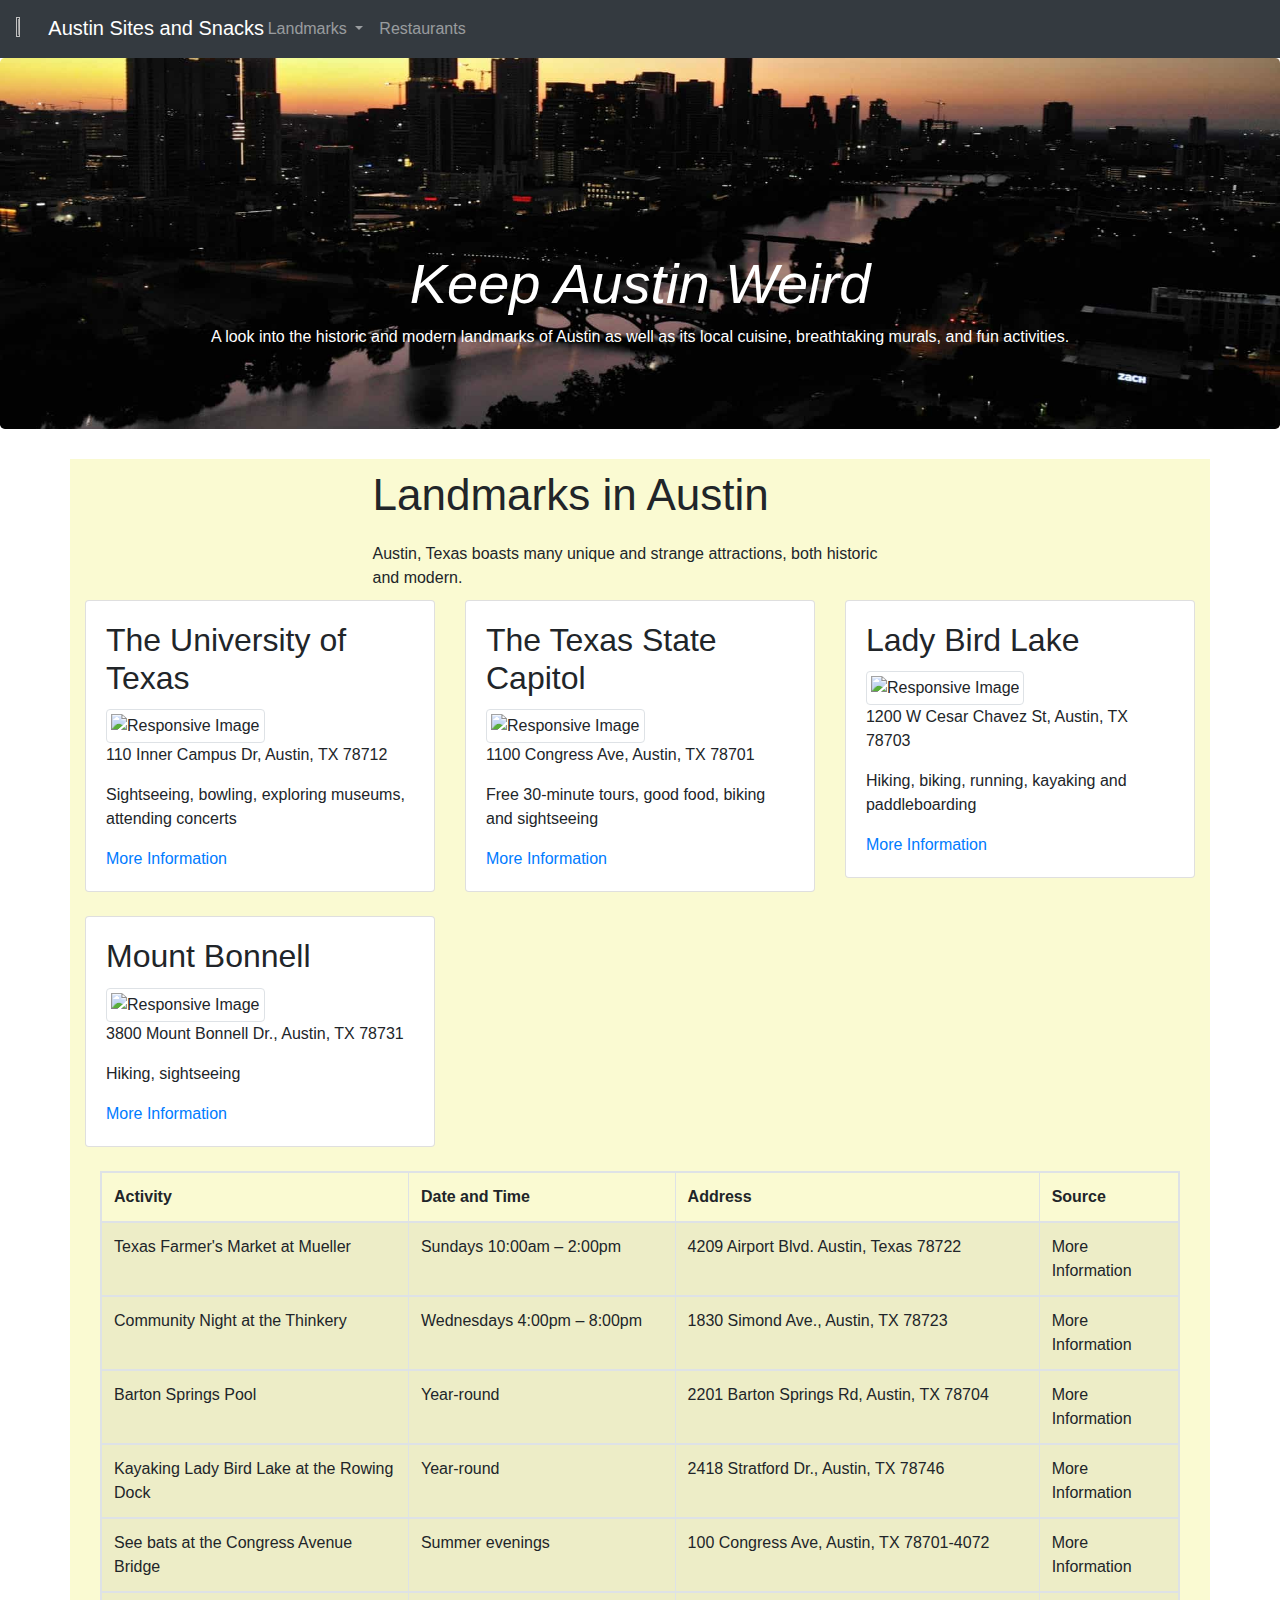
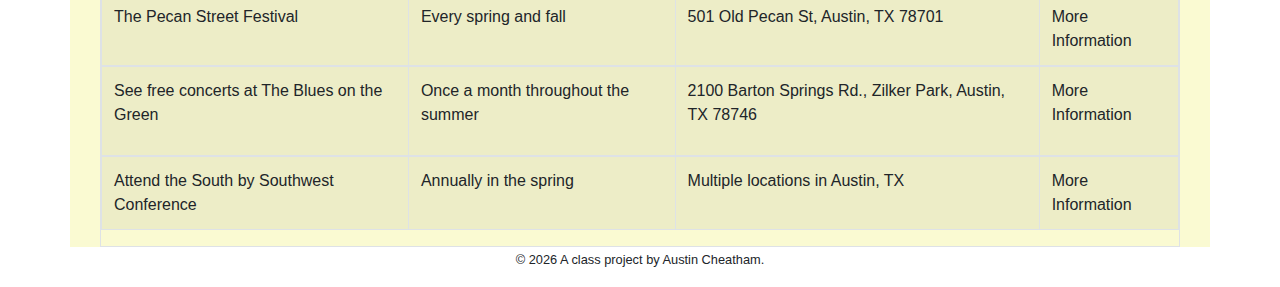
==== commit 4272036f: "mwahah" ====
--- a/docs/index.html
+++ b/docs/index.html
@@ -11,7 +11,7 @@
   </head>
   <body>
     <nav class="navbar navbar-expand-lg navbar-dark bg-dark">
-  <a class="navbar-brand" href="index.html">Austin Sites and Snacks</a>
+  <a class="navbar-brand mr-0" href="index.html"><img src="..\img\city-of-austin-logo.gif" class="image-fluid nav-image mr-2">Austin Sites and Snacks</a>
   <button class="navbar-toggler" type="button" data-toggle="collapse" data-target="#navbarNavDropdown" aria-controls="navbarNavDropdown" aria-expanded="false" aria-label="Toggle navigation">
     <span class="navbar-toggler-icon"></span>
   </button>
@@ -51,7 +51,7 @@
 <article class="container">
   <h2 class="page_topic">Landmarks in Austin</h2>
   <p class="intro">Austin, Texas boasts many unique and strange attractions, both historic and modern. </p>
-  </article>
+ 
   <div class="row">
   
   <div class="col-sm-6 col-lg-4">
@@ -219,7 +219,7 @@
   
 </table>
 </div>
-
+ </article>
 
 
     <footer>
--- a/docs/css/main.css
+++ b/docs/css/main.css
@@ -3,5 +3,5 @@
  * Copyright 2011-2021 The Bootstrap Authors
  * Copyright 2011-2021 Twitter, Inc.
  * Licensed under MIT (https://github.com/twbs/bootstrap/blob/main/LICENSE)
- */:root{--blue:#007bff;--indigo:#6610f2;--purple:#6f42c1;--pink:#e83e8c;--red:#dc3545;--orange:#fd7e14;--yellow:#ffc107;--green:#28a745;--teal:#20c997;--cyan:#17a2b8;--white:#fff;--gray:#6c757d;--gray-dark:#343a40;--primary:#007bff;--secondary:#6c757d;--success:#28a745;--info:#17a2b8;--warning:#ffc107;--danger:#dc3545;--light:#f8f9fa;--dark:#343a40;--breakpoint-xs:0;--breakpoint-sm:576px;--breakpoint-md:768px;--breakpoint-lg:992px;--breakpoint-xl:1200px;--font-family-sans-serif:-apple-system,BlinkMacSystemFont,"Segoe UI",Roboto,"Helvetica Neue",Arial,"Noto Sans","Liberation Sans",sans-serif,"Apple Color Emoji","Segoe UI Emoji","Segoe UI Symbol","Noto Color Emoji";--font-family-monospace:SFMono-Regular,Menlo,Monaco,Consolas,"Liberation Mono","Courier New",monospace}*,:after,:before{box-sizing:border-box}html{font-family:sans-serif;line-height:1.15;-webkit-text-size-adjust:100%;-webkit-tap-highlight-color:rgba(0,0,0,0)}article,aside,figcaption,figure,footer,header,hgroup,main,nav,section{display:block}body{margin:0;font-family:-apple-system,BlinkMacSystemFont,Segoe UI,Roboto,Helvetica Neue,Arial,Noto Sans,Liberation Sans,sans-serif,Apple Color Emoji,Segoe UI Emoji,Segoe UI Symbol,Noto Color Emoji;font-size:1rem;font-weight:400;line-height:1.5;color:#212529;text-align:left;background-color:#fff}[tabindex="-1"]:focus:not(:focus-visible){outline:0!important}hr{box-sizing:content-box;height:0;overflow:visible}h1,h2,h3,h4,h5,h6{margin-top:0;margin-bottom:.5rem}p{margin-top:0;margin-bottom:1rem}abbr[data-original-title],abbr[title]{text-decoration:underline;-webkit-text-decoration:underline dotted;-moz-text-decoration:underline dotted;text-decoration:underline dotted;cursor:help;border-bottom:0;-webkit-text-decoration-skip-ink:none;text-decoration-skip-ink:none}address{font-style:normal;line-height:inherit}address,dl,ol,ul{margin-bottom:1rem}dl,ol,ul{margin-top:0}ol ol,ol ul,ul ol,ul ul{margin-bottom:0}dt{font-weight:700}dd{margin-bottom:.5rem;margin-left:0}blockquote{margin:0 0 1rem}b,strong{font-weight:bolder}small{font-size:80%}sub,sup{position:relative;font-size:75%;line-height:0;vertical-align:baseline}sub{bottom:-.25em}sup{top:-.5em}a{color:#007bff;text-decoration:none;background-color:transparent}a:hover{color:#0056b3;text-decoration:underline}a:not([href]):not([class]){color:inherit;text-decoration:none}a:not([href]):not([class]):hover{color:inherit;text-decoration:none}code,kbd,pre,samp{font-family:SFMono-Regular,Menlo,Monaco,Consolas,Liberation Mono,Courier New,monospace;font-size:1em}pre{margin-top:0;margin-bottom:1rem;overflow:auto;-ms-overflow-style:scrollbar}figure{margin:0 0 1rem}img{border-style:none}img,svg{vertical-align:middle}svg{overflow:hidden}table{border-collapse:collapse}caption{padding-top:.75rem;padding-bottom:.75rem;color:#6c757d;text-align:left;caption-side:bottom}th{text-align:inherit;text-align:-webkit-match-parent}label{display:inline-block;margin-bottom:.5rem}button{border-radius:0}button:focus:not(:focus-visible){outline:0}button,input,optgroup,select,textarea{margin:0;font-family:inherit;font-size:inherit;line-height:inherit}button,input{overflow:visible}button,select{text-transform:none}[role=button]{cursor:pointer}select{word-wrap:normal}[type=button],[type=reset],[type=submit],button{-webkit-appearance:button}[type=button]:not(:disabled),[type=reset]:not(:disabled),[type=submit]:not(:disabled),button:not(:disabled){cursor:pointer}[type=button]::-moz-focus-inner,[type=reset]::-moz-focus-inner,[type=submit]::-moz-focus-inner,button::-moz-focus-inner{padding:0;border-style:none}input[type=checkbox],input[type=radio]{box-sizing:border-box;padding:0}textarea{overflow:auto;resize:vertical}fieldset{min-width:0;padding:0;margin:0;border:0}legend{display:block;width:100%;max-width:100%;padding:0;margin-bottom:.5rem;font-size:1.5rem;line-height:inherit;color:inherit;white-space:normal}progress{vertical-align:baseline}[type=number]::-webkit-inner-spin-button,[type=number]::-webkit-outer-spin-button{height:auto}[type=search]{outline-offset:-2px;-webkit-appearance:none}[type=search]::-webkit-search-decoration{-webkit-appearance:none}::-webkit-file-upload-button{font:inherit;-webkit-appearance:button}output{display:inline-block}summary{display:list-item;cursor:pointer}template{display:none}[hidden]{display:none!important}.h1,.h2,.h3,.h4,.h5,.h6,h1,h2,h3,h4,h5,h6{margin-bottom:.5rem;font-weight:500;line-height:1.2}.h1,h1{font-size:2.5rem}.h2,h2{font-size:2rem}.h3,h3{font-size:1.75rem}.h4,h4{font-size:1.5rem}.h5,h5{font-size:1.25rem}.h6,h6{font-size:1rem}.lead{font-size:1.25rem;font-weight:300}.display-1{font-size:6rem}.display-1,.display-2{font-weight:300;line-height:1.2}.display-2{font-size:5.5rem}.display-3{font-size:4.5rem}.display-3,.display-4{font-weight:300;line-height:1.2}.display-4{font-size:3.5rem}hr{margin-top:1rem;margin-bottom:1rem;border:0;border-top:1px solid rgba(0,0,0,.1)}.small,small{font-size:80%;font-weight:400}.mark,mark{padding:.2em;background-color:#fcf8e3}.list-inline,.list-unstyled{padding-left:0;list-style:none}.list-inline-item{display:inline-block}.list-inline-item:not(:last-child){margin-right:.5rem}.initialism{font-size:90%;text-transform:uppercase}.blockquote{margin-bottom:1rem;font-size:1.25rem}.blockquote-footer{display:block;font-size:80%;color:#6c757d}.blockquote-footer:before{content:"\2014\00A0"}.img-fluid,.img-thumbnail{max-width:100%;height:auto}.img-thumbnail{padding:.25rem;background-color:#fff;border:1px solid #dee2e6;border-radius:.25rem}.figure{display:inline-block}.figure-img{margin-bottom:.5rem;line-height:1}.figure-caption{font-size:90%;color:#6c757d}code{font-size:87.5%;color:#e83e8c;word-wrap:break-word}a>code{color:inherit}kbd{padding:.2rem .4rem;font-size:87.5%;color:#fff;background-color:#212529;border-radius:.2rem}kbd kbd{padding:0;font-size:100%;font-weight:700}pre{display:block;font-size:87.5%;color:#212529}pre code{font-size:inherit;color:inherit;word-break:normal}.pre-scrollable{max-height:340px;overflow-y:scroll}.container,.container-fluid,.container-lg,.container-md,.container-sm,.container-xl{width:100%;padding-right:15px;padding-left:15px;margin-right:auto;margin-left:auto}@media (min-width:576px){.container,.container-sm{max-width:540px}}@media (min-width:768px){.container,.container-md,.container-sm{max-width:720px}}@media (min-width:992px){.container,.container-lg,.container-md,.container-sm{max-width:960px}}@media (min-width:1200px){.container,.container-lg,.container-md,.container-sm,.container-xl{max-width:1140px}}.row{display:-webkit-flex;display:-ms-flexbox;display:flex;-webkit-flex-wrap:wrap;-ms-flex-wrap:wrap;flex-wrap:wrap;margin-right:-15px;margin-left:-15px}.no-gutters{margin-right:0;margin-left:0}.no-gutters>.col,.no-gutters>[class*=col-]{padding-right:0;padding-left:0}.col,.col-1,.col-2,.col-3,.col-4,.col-5,.col-6,.col-7,.col-8,.col-9,.col-10,.col-11,.col-12,.col-auto,.col-lg,.col-lg-1,.col-lg-2,.col-lg-3,.col-lg-4,.col-lg-5,.col-lg-6,.col-lg-7,.col-lg-8,.col-lg-9,.col-lg-10,.col-lg-11,.col-lg-12,.col-lg-auto,.col-md,.col-md-1,.col-md-2,.col-md-3,.col-md-4,.col-md-5,.col-md-6,.col-md-7,.col-md-8,.col-md-9,.col-md-10,.col-md-11,.col-md-12,.col-md-auto,.col-sm,.col-sm-1,.col-sm-2,.col-sm-3,.col-sm-4,.col-sm-5,.col-sm-6,.col-sm-7,.col-sm-8,.col-sm-9,.col-sm-10,.col-sm-11,.col-sm-12,.col-sm-auto,.col-xl,.col-xl-1,.col-xl-2,.col-xl-3,.col-xl-4,.col-xl-5,.col-xl-6,.col-xl-7,.col-xl-8,.col-xl-9,.col-xl-10,.col-xl-11,.col-xl-12,.col-xl-auto{position:relative;width:100%;padding-right:15px;padding-left:15px}.col{-webkit-flex-basis:0;-ms-flex-preferred-size:0;flex-basis:0;-webkit-flex-grow:1;-ms-flex-positive:1;flex-grow:1;max-width:100%}.row-cols-1>*{-webkit-flex:0 0 100%;-ms-flex:0 0 100%;flex:0 0 100%;max-width:100%}.row-cols-2>*{-webkit-flex:0 0 50%;-ms-flex:0 0 50%;flex:0 0 50%;max-width:50%}.row-cols-3>*{-webkit-flex:0 0 33.33333%;-ms-flex:0 0 33.33333%;flex:0 0 33.33333%;max-width:33.33333%}.row-cols-4>*{-webkit-flex:0 0 25%;-ms-flex:0 0 25%;flex:0 0 25%;max-width:25%}.row-cols-5>*{-webkit-flex:0 0 20%;-ms-flex:0 0 20%;flex:0 0 20%;max-width:20%}.row-cols-6>*{-webkit-flex:0 0 16.66667%;-ms-flex:0 0 16.66667%;flex:0 0 16.66667%;max-width:16.66667%}.col-auto{-webkit-flex:0 0 auto;-ms-flex:0 0 auto;flex:0 0 auto;width:auto;max-width:100%}.col-1{-webkit-flex:0 0 8.33333%;-ms-flex:0 0 8.33333%;flex:0 0 8.33333%;max-width:8.33333%}.col-2{-webkit-flex:0 0 16.66667%;-ms-flex:0 0 16.66667%;flex:0 0 16.66667%;max-width:16.66667%}.col-3{-webkit-flex:0 0 25%;-ms-flex:0 0 25%;flex:0 0 25%;max-width:25%}.col-4{-webkit-flex:0 0 33.33333%;-ms-flex:0 0 33.33333%;flex:0 0 33.33333%;max-width:33.33333%}.col-5{-webkit-flex:0 0 41.66667%;-ms-flex:0 0 41.66667%;flex:0 0 41.66667%;max-width:41.66667%}.col-6{-webkit-flex:0 0 50%;-ms-flex:0 0 50%;flex:0 0 50%;max-width:50%}.col-7{-webkit-flex:0 0 58.33333%;-ms-flex:0 0 58.33333%;flex:0 0 58.33333%;max-width:58.33333%}.col-8{-webkit-flex:0 0 66.66667%;-ms-flex:0 0 66.66667%;flex:0 0 66.66667%;max-width:66.66667%}.col-9{-webkit-flex:0 0 75%;-ms-flex:0 0 75%;flex:0 0 75%;max-width:75%}.col-10{-webkit-flex:0 0 83.33333%;-ms-flex:0 0 83.33333%;flex:0 0 83.33333%;max-width:83.33333%}.col-11{-webkit-flex:0 0 91.66667%;-ms-flex:0 0 91.66667%;flex:0 0 91.66667%;max-width:91.66667%}.col-12{-webkit-flex:0 0 100%;-ms-flex:0 0 100%;flex:0 0 100%;max-width:100%}.order-first{-webkit-order:-1;-ms-flex-order:-1;order:-1}.order-last{-webkit-order:13;-ms-flex-order:13;order:13}.order-0{-webkit-order:0;-ms-flex-order:0;order:0}.order-1{-webkit-order:1;-ms-flex-order:1;order:1}.order-2{-webkit-order:2;-ms-flex-order:2;order:2}.order-3{-webkit-order:3;-ms-flex-order:3;order:3}.order-4{-webkit-order:4;-ms-flex-order:4;order:4}.order-5{-webkit-order:5;-ms-flex-order:5;order:5}.order-6{-webkit-order:6;-ms-flex-order:6;order:6}.order-7{-webkit-order:7;-ms-flex-order:7;order:7}.order-8{-webkit-order:8;-ms-flex-order:8;order:8}.order-9{-webkit-order:9;-ms-flex-order:9;order:9}.order-10{-webkit-order:10;-ms-flex-order:10;order:10}.order-11{-webkit-order:11;-ms-flex-order:11;order:11}.order-12{-webkit-order:12;-ms-flex-order:12;order:12}.offset-1{margin-left:8.33333%}.offset-2{margin-left:16.66667%}.offset-3{margin-left:25%}.offset-4{margin-left:33.33333%}.offset-5{margin-left:41.66667%}.offset-6{margin-left:50%}.offset-7{margin-left:58.33333%}.offset-8{margin-left:66.66667%}.offset-9{margin-left:75%}.offset-10{margin-left:83.33333%}.offset-11{margin-left:91.66667%}@media (min-width:576px){.col-sm{-webkit-flex-basis:0;-ms-flex-preferred-size:0;flex-basis:0;-webkit-flex-grow:1;-ms-flex-positive:1;flex-grow:1;max-width:100%}.row-cols-sm-1>*{-webkit-flex:0 0 100%;-ms-flex:0 0 100%;flex:0 0 100%;max-width:100%}.row-cols-sm-2>*{-webkit-flex:0 0 50%;-ms-flex:0 0 50%;flex:0 0 50%;max-width:50%}.row-cols-sm-3>*{-webkit-flex:0 0 33.33333%;-ms-flex:0 0 33.33333%;flex:0 0 33.33333%;max-width:33.33333%}.row-cols-sm-4>*{-webkit-flex:0 0 25%;-ms-flex:0 0 25%;flex:0 0 25%;max-width:25%}.row-cols-sm-5>*{-webkit-flex:0 0 20%;-ms-flex:0 0 20%;flex:0 0 20%;max-width:20%}.row-cols-sm-6>*{-webkit-flex:0 0 16.66667%;-ms-flex:0 0 16.66667%;flex:0 0 16.66667%;max-width:16.66667%}.col-sm-auto{-webkit-flex:0 0 auto;-ms-flex:0 0 auto;flex:0 0 auto;width:auto;max-width:100%}.col-sm-1{-webkit-flex:0 0 8.33333%;-ms-flex:0 0 8.33333%;flex:0 0 8.33333%;max-width:8.33333%}.col-sm-2{-webkit-flex:0 0 16.66667%;-ms-flex:0 0 16.66667%;flex:0 0 16.66667%;max-width:16.66667%}.col-sm-3{-webkit-flex:0 0 25%;-ms-flex:0 0 25%;flex:0 0 25%;max-width:25%}.col-sm-4{-webkit-flex:0 0 33.33333%;-ms-flex:0 0 33.33333%;flex:0 0 33.33333%;max-width:33.33333%}.col-sm-5{-webkit-flex:0 0 41.66667%;-ms-flex:0 0 41.66667%;flex:0 0 41.66667%;max-width:41.66667%}.col-sm-6{-webkit-flex:0 0 50%;-ms-flex:0 0 50%;flex:0 0 50%;max-width:50%}.col-sm-7{-webkit-flex:0 0 58.33333%;-ms-flex:0 0 58.33333%;flex:0 0 58.33333%;max-width:58.33333%}.col-sm-8{-webkit-flex:0 0 66.66667%;-ms-flex:0 0 66.66667%;flex:0 0 66.66667%;max-width:66.66667%}.col-sm-9{-webkit-flex:0 0 75%;-ms-flex:0 0 75%;flex:0 0 75%;max-width:75%}.col-sm-10{-webkit-flex:0 0 83.33333%;-ms-flex:0 0 83.33333%;flex:0 0 83.33333%;max-width:83.33333%}.col-sm-11{-webkit-flex:0 0 91.66667%;-ms-flex:0 0 91.66667%;flex:0 0 91.66667%;max-width:91.66667%}.col-sm-12{-webkit-flex:0 0 100%;-ms-flex:0 0 100%;flex:0 0 100%;max-width:100%}.order-sm-first{-webkit-order:-1;-ms-flex-order:-1;order:-1}.order-sm-last{-webkit-order:13;-ms-flex-order:13;order:13}.order-sm-0{-webkit-order:0;-ms-flex-order:0;order:0}.order-sm-1{-webkit-order:1;-ms-flex-order:1;order:1}.order-sm-2{-webkit-order:2;-ms-flex-order:2;order:2}.order-sm-3{-webkit-order:3;-ms-flex-order:3;order:3}.order-sm-4{-webkit-order:4;-ms-flex-order:4;order:4}.order-sm-5{-webkit-order:5;-ms-flex-order:5;order:5}.order-sm-6{-webkit-order:6;-ms-flex-order:6;order:6}.order-sm-7{-webkit-order:7;-ms-flex-order:7;order:7}.order-sm-8{-webkit-order:8;-ms-flex-order:8;order:8}.order-sm-9{-webkit-order:9;-ms-flex-order:9;order:9}.order-sm-10{-webkit-order:10;-ms-flex-order:10;order:10}.order-sm-11{-webkit-order:11;-ms-flex-order:11;order:11}.order-sm-12{-webkit-order:12;-ms-flex-order:12;order:12}.offset-sm-0{margin-left:0}.offset-sm-1{margin-left:8.33333%}.offset-sm-2{margin-left:16.66667%}.offset-sm-3{margin-left:25%}.offset-sm-4{margin-left:33.33333%}.offset-sm-5{margin-left:41.66667%}.offset-sm-6{margin-left:50%}.offset-sm-7{margin-left:58.33333%}.offset-sm-8{margin-left:66.66667%}.offset-sm-9{margin-left:75%}.offset-sm-10{margin-left:83.33333%}.offset-sm-11{margin-left:91.66667%}}@media (min-width:768px){.col-md{-webkit-flex-basis:0;-ms-flex-preferred-size:0;flex-basis:0;-webkit-flex-grow:1;-ms-flex-positive:1;flex-grow:1;max-width:100%}.row-cols-md-1>*{-webkit-flex:0 0 100%;-ms-flex:0 0 100%;flex:0 0 100%;max-width:100%}.row-cols-md-2>*{-webkit-flex:0 0 50%;-ms-flex:0 0 50%;flex:0 0 50%;max-width:50%}.row-cols-md-3>*{-webkit-flex:0 0 33.33333%;-ms-flex:0 0 33.33333%;flex:0 0 33.33333%;max-width:33.33333%}.row-cols-md-4>*{-webkit-flex:0 0 25%;-ms-flex:0 0 25%;flex:0 0 25%;max-width:25%}.row-cols-md-5>*{-webkit-flex:0 0 20%;-ms-flex:0 0 20%;flex:0 0 20%;max-width:20%}.row-cols-md-6>*{-webkit-flex:0 0 16.66667%;-ms-flex:0 0 16.66667%;flex:0 0 16.66667%;max-width:16.66667%}.col-md-auto{-webkit-flex:0 0 auto;-ms-flex:0 0 auto;flex:0 0 auto;width:auto;max-width:100%}.col-md-1{-webkit-flex:0 0 8.33333%;-ms-flex:0 0 8.33333%;flex:0 0 8.33333%;max-width:8.33333%}.col-md-2{-webkit-flex:0 0 16.66667%;-ms-flex:0 0 16.66667%;flex:0 0 16.66667%;max-width:16.66667%}.col-md-3{-webkit-flex:0 0 25%;-ms-flex:0 0 25%;flex:0 0 25%;max-width:25%}.col-md-4{-webkit-flex:0 0 33.33333%;-ms-flex:0 0 33.33333%;flex:0 0 33.33333%;max-width:33.33333%}.col-md-5{-webkit-flex:0 0 41.66667%;-ms-flex:0 0 41.66667%;flex:0 0 41.66667%;max-width:41.66667%}.col-md-6{-webkit-flex:0 0 50%;-ms-flex:0 0 50%;flex:0 0 50%;max-width:50%}.col-md-7{-webkit-flex:0 0 58.33333%;-ms-flex:0 0 58.33333%;flex:0 0 58.33333%;max-width:58.33333%}.col-md-8{-webkit-flex:0 0 66.66667%;-ms-flex:0 0 66.66667%;flex:0 0 66.66667%;max-width:66.66667%}.col-md-9{-webkit-flex:0 0 75%;-ms-flex:0 0 75%;flex:0 0 75%;max-width:75%}.col-md-10{-webkit-flex:0 0 83.33333%;-ms-flex:0 0 83.33333%;flex:0 0 83.33333%;max-width:83.33333%}.col-md-11{-webkit-flex:0 0 91.66667%;-ms-flex:0 0 91.66667%;flex:0 0 91.66667%;max-width:91.66667%}.col-md-12{-webkit-flex:0 0 100%;-ms-flex:0 0 100%;flex:0 0 100%;max-width:100%}.order-md-first{-webkit-order:-1;-ms-flex-order:-1;order:-1}.order-md-last{-webkit-order:13;-ms-flex-order:13;order:13}.order-md-0{-webkit-order:0;-ms-flex-order:0;order:0}.order-md-1{-webkit-order:1;-ms-flex-order:1;order:1}.order-md-2{-webkit-order:2;-ms-flex-order:2;order:2}.order-md-3{-webkit-order:3;-ms-flex-order:3;order:3}.order-md-4{-webkit-order:4;-ms-flex-order:4;order:4}.order-md-5{-webkit-order:5;-ms-flex-order:5;order:5}.order-md-6{-webkit-order:6;-ms-flex-order:6;order:6}.order-md-7{-webkit-order:7;-ms-flex-order:7;order:7}.order-md-8{-webkit-order:8;-ms-flex-order:8;order:8}.order-md-9{-webkit-order:9;-ms-flex-order:9;order:9}.order-md-10{-webkit-order:10;-ms-flex-order:10;order:10}.order-md-11{-webkit-order:11;-ms-flex-order:11;order:11}.order-md-12{-webkit-order:12;-ms-flex-order:12;order:12}.offset-md-0{margin-left:0}.offset-md-1{margin-left:8.33333%}.offset-md-2{margin-left:16.66667%}.offset-md-3{margin-left:25%}.offset-md-4{margin-left:33.33333%}.offset-md-5{margin-left:41.66667%}.offset-md-6{margin-left:50%}.offset-md-7{margin-left:58.33333%}.offset-md-8{margin-left:66.66667%}.offset-md-9{margin-left:75%}.offset-md-10{margin-left:83.33333%}.offset-md-11{margin-left:91.66667%}}@media (min-width:992px){.col-lg{-webkit-flex-basis:0;-ms-flex-preferred-size:0;flex-basis:0;-webkit-flex-grow:1;-ms-flex-positive:1;flex-grow:1;max-width:100%}.row-cols-lg-1>*{-webkit-flex:0 0 100%;-ms-flex:0 0 100%;flex:0 0 100%;max-width:100%}.row-cols-lg-2>*{-webkit-flex:0 0 50%;-ms-flex:0 0 50%;flex:0 0 50%;max-width:50%}.row-cols-lg-3>*{-webkit-flex:0 0 33.33333%;-ms-flex:0 0 33.33333%;flex:0 0 33.33333%;max-width:33.33333%}.row-cols-lg-4>*{-webkit-flex:0 0 25%;-ms-flex:0 0 25%;flex:0 0 25%;max-width:25%}.row-cols-lg-5>*{-webkit-flex:0 0 20%;-ms-flex:0 0 20%;flex:0 0 20%;max-width:20%}.row-cols-lg-6>*{-webkit-flex:0 0 16.66667%;-ms-flex:0 0 16.66667%;flex:0 0 16.66667%;max-width:16.66667%}.col-lg-auto{-webkit-flex:0 0 auto;-ms-flex:0 0 auto;flex:0 0 auto;width:auto;max-width:100%}.col-lg-1{-webkit-flex:0 0 8.33333%;-ms-flex:0 0 8.33333%;flex:0 0 8.33333%;max-width:8.33333%}.col-lg-2{-webkit-flex:0 0 16.66667%;-ms-flex:0 0 16.66667%;flex:0 0 16.66667%;max-width:16.66667%}.col-lg-3{-webkit-flex:0 0 25%;-ms-flex:0 0 25%;flex:0 0 25%;max-width:25%}.col-lg-4{-webkit-flex:0 0 33.33333%;-ms-flex:0 0 33.33333%;flex:0 0 33.33333%;max-width:33.33333%}.col-lg-5{-webkit-flex:0 0 41.66667%;-ms-flex:0 0 41.66667%;flex:0 0 41.66667%;max-width:41.66667%}.col-lg-6{-webkit-flex:0 0 50%;-ms-flex:0 0 50%;flex:0 0 50%;max-width:50%}.col-lg-7{-webkit-flex:0 0 58.33333%;-ms-flex:0 0 58.33333%;flex:0 0 58.33333%;max-width:58.33333%}.col-lg-8{-webkit-flex:0 0 66.66667%;-ms-flex:0 0 66.66667%;flex:0 0 66.66667%;max-width:66.66667%}.col-lg-9{-webkit-flex:0 0 75%;-ms-flex:0 0 75%;flex:0 0 75%;max-width:75%}.col-lg-10{-webkit-flex:0 0 83.33333%;-ms-flex:0 0 83.33333%;flex:0 0 83.33333%;max-width:83.33333%}.col-lg-11{-webkit-flex:0 0 91.66667%;-ms-flex:0 0 91.66667%;flex:0 0 91.66667%;max-width:91.66667%}.col-lg-12{-webkit-flex:0 0 100%;-ms-flex:0 0 100%;flex:0 0 100%;max-width:100%}.order-lg-first{-webkit-order:-1;-ms-flex-order:-1;order:-1}.order-lg-last{-webkit-order:13;-ms-flex-order:13;order:13}.order-lg-0{-webkit-order:0;-ms-flex-order:0;order:0}.order-lg-1{-webkit-order:1;-ms-flex-order:1;order:1}.order-lg-2{-webkit-order:2;-ms-flex-order:2;order:2}.order-lg-3{-webkit-order:3;-ms-flex-order:3;order:3}.order-lg-4{-webkit-order:4;-ms-flex-order:4;order:4}.order-lg-5{-webkit-order:5;-ms-flex-order:5;order:5}.order-lg-6{-webkit-order:6;-ms-flex-order:6;order:6}.order-lg-7{-webkit-order:7;-ms-flex-order:7;order:7}.order-lg-8{-webkit-order:8;-ms-flex-order:8;order:8}.order-lg-9{-webkit-order:9;-ms-flex-order:9;order:9}.order-lg-10{-webkit-order:10;-ms-flex-order:10;order:10}.order-lg-11{-webkit-order:11;-ms-flex-order:11;order:11}.order-lg-12{-webkit-order:12;-ms-flex-order:12;order:12}.offset-lg-0{margin-left:0}.offset-lg-1{margin-left:8.33333%}.offset-lg-2{margin-left:16.66667%}.offset-lg-3{margin-left:25%}.offset-lg-4{margin-left:33.33333%}.offset-lg-5{margin-left:41.66667%}.offset-lg-6{margin-left:50%}.offset-lg-7{margin-left:58.33333%}.offset-lg-8{margin-left:66.66667%}.offset-lg-9{margin-left:75%}.offset-lg-10{margin-left:83.33333%}.offset-lg-11{margin-left:91.66667%}}@media (min-width:1200px){.col-xl{-webkit-flex-basis:0;-ms-flex-preferred-size:0;flex-basis:0;-webkit-flex-grow:1;-ms-flex-positive:1;flex-grow:1;max-width:100%}.row-cols-xl-1>*{-webkit-flex:0 0 100%;-ms-flex:0 0 100%;flex:0 0 100%;max-width:100%}.row-cols-xl-2>*{-webkit-flex:0 0 50%;-ms-flex:0 0 50%;flex:0 0 50%;max-width:50%}.row-cols-xl-3>*{-webkit-flex:0 0 33.33333%;-ms-flex:0 0 33.33333%;flex:0 0 33.33333%;max-width:33.33333%}.row-cols-xl-4>*{-webkit-flex:0 0 25%;-ms-flex:0 0 25%;flex:0 0 25%;max-width:25%}.row-cols-xl-5>*{-webkit-flex:0 0 20%;-ms-flex:0 0 20%;flex:0 0 20%;max-width:20%}.row-cols-xl-6>*{-webkit-flex:0 0 16.66667%;-ms-flex:0 0 16.66667%;flex:0 0 16.66667%;max-width:16.66667%}.col-xl-auto{-webkit-flex:0 0 auto;-ms-flex:0 0 auto;flex:0 0 auto;width:auto;max-width:100%}.col-xl-1{-webkit-flex:0 0 8.33333%;-ms-flex:0 0 8.33333%;flex:0 0 8.33333%;max-width:8.33333%}.col-xl-2{-webkit-flex:0 0 16.66667%;-ms-flex:0 0 16.66667%;flex:0 0 16.66667%;max-width:16.66667%}.col-xl-3{-webkit-flex:0 0 25%;-ms-flex:0 0 25%;flex:0 0 25%;max-width:25%}.col-xl-4{-webkit-flex:0 0 33.33333%;-ms-flex:0 0 33.33333%;flex:0 0 33.33333%;max-width:33.33333%}.col-xl-5{-webkit-flex:0 0 41.66667%;-ms-flex:0 0 41.66667%;flex:0 0 41.66667%;max-width:41.66667%}.col-xl-6{-webkit-flex:0 0 50%;-ms-flex:0 0 50%;flex:0 0 50%;max-width:50%}.col-xl-7{-webkit-flex:0 0 58.33333%;-ms-flex:0 0 58.33333%;flex:0 0 58.33333%;max-width:58.33333%}.col-xl-8{-webkit-flex:0 0 66.66667%;-ms-flex:0 0 66.66667%;flex:0 0 66.66667%;max-width:66.66667%}.col-xl-9{-webkit-flex:0 0 75%;-ms-flex:0 0 75%;flex:0 0 75%;max-width:75%}.col-xl-10{-webkit-flex:0 0 83.33333%;-ms-flex:0 0 83.33333%;flex:0 0 83.33333%;max-width:83.33333%}.col-xl-11{-webkit-flex:0 0 91.66667%;-ms-flex:0 0 91.66667%;flex:0 0 91.66667%;max-width:91.66667%}.col-xl-12{-webkit-flex:0 0 100%;-ms-flex:0 0 100%;flex:0 0 100%;max-width:100%}.order-xl-first{-webkit-order:-1;-ms-flex-order:-1;order:-1}.order-xl-last{-webkit-order:13;-ms-flex-order:13;order:13}.order-xl-0{-webkit-order:0;-ms-flex-order:0;order:0}.order-xl-1{-webkit-order:1;-ms-flex-order:1;order:1}.order-xl-2{-webkit-order:2;-ms-flex-order:2;order:2}.order-xl-3{-webkit-order:3;-ms-flex-order:3;order:3}.order-xl-4{-webkit-order:4;-ms-flex-order:4;order:4}.order-xl-5{-webkit-order:5;-ms-flex-order:5;order:5}.order-xl-6{-webkit-order:6;-ms-flex-order:6;order:6}.order-xl-7{-webkit-order:7;-ms-flex-order:7;order:7}.order-xl-8{-webkit-order:8;-ms-flex-order:8;order:8}.order-xl-9{-webkit-order:9;-ms-flex-order:9;order:9}.order-xl-10{-webkit-order:10;-ms-flex-order:10;order:10}.order-xl-11{-webkit-order:11;-ms-flex-order:11;order:11}.order-xl-12{-webkit-order:12;-ms-flex-order:12;order:12}.offset-xl-0{margin-left:0}.offset-xl-1{margin-left:8.33333%}.offset-xl-2{margin-left:16.66667%}.offset-xl-3{margin-left:25%}.offset-xl-4{margin-left:33.33333%}.offset-xl-5{margin-left:41.66667%}.offset-xl-6{margin-left:50%}.offset-xl-7{margin-left:58.33333%}.offset-xl-8{margin-left:66.66667%}.offset-xl-9{margin-left:75%}.offset-xl-10{margin-left:83.33333%}.offset-xl-11{margin-left:91.66667%}}.table{width:100%;margin-bottom:1rem;color:#212529}.table td,.table th{padding:.75rem;vertical-align:top;border-top:1px solid #dee2e6}.table thead th{vertical-align:bottom;border-bottom:2px solid #dee2e6}.table tbody+tbody{border-top:2px solid #dee2e6}.table-sm td,.table-sm th{padding:.3rem}.table-bordered,.table-bordered td,.table-bordered th{border:1px solid #dee2e6}.table-bordered thead td,.table-bordered thead th{border-bottom-width:2px}.table-borderless tbody+tbody,.table-borderless td,.table-borderless th,.table-borderless thead th{border:0}.table-striped tbody tr:nth-of-type(odd){background-color:rgba(0,0,0,.05)}.table-hover tbody tr:hover{color:#212529;background-color:rgba(0,0,0,.075)}.table-primary,.table-primary>td,.table-primary>th{background-color:#b8daff}.table-primary tbody+tbody,.table-primary td,.table-primary th,.table-primary thead th{border-color:#7abaff}.table-hover .table-primary:hover{background-color:#9fcdff}.table-hover .table-primary:hover>td,.table-hover .table-primary:hover>th{background-color:#9fcdff}.table-secondary,.table-secondary>td,.table-secondary>th{background-color:#d6d8db}.table-secondary tbody+tbody,.table-secondary td,.table-secondary th,.table-secondary thead th{border-color:#b3b7bb}.table-hover .table-secondary:hover{background-color:#c8cbcf}.table-hover .table-secondary:hover>td,.table-hover .table-secondary:hover>th{background-color:#c8cbcf}.table-success,.table-success>td,.table-success>th{background-color:#c3e6cb}.table-success tbody+tbody,.table-success td,.table-success th,.table-success thead th{border-color:#8fd19e}.table-hover .table-success:hover{background-color:#b1dfbb}.table-hover .table-success:hover>td,.table-hover .table-success:hover>th{background-color:#b1dfbb}.table-info,.table-info>td,.table-info>th{background-color:#bee5eb}.table-info tbody+tbody,.table-info td,.table-info th,.table-info thead th{border-color:#86cfda}.table-hover .table-info:hover{background-color:#abdde5}.table-hover .table-info:hover>td,.table-hover .table-info:hover>th{background-color:#abdde5}.table-warning,.table-warning>td,.table-warning>th{background-color:#ffeeba}.table-warning tbody+tbody,.table-warning td,.table-warning th,.table-warning thead th{border-color:#ffdf7e}.table-hover .table-warning:hover{background-color:#ffe8a1}.table-hover .table-warning:hover>td,.table-hover .table-warning:hover>th{background-color:#ffe8a1}.table-danger,.table-danger>td,.table-danger>th{background-color:#f5c6cb}.table-danger tbody+tbody,.table-danger td,.table-danger th,.table-danger thead th{border-color:#ed969e}.table-hover .table-danger:hover{background-color:#f1b0b7}.table-hover .table-danger:hover>td,.table-hover .table-danger:hover>th{background-color:#f1b0b7}.table-light,.table-light>td,.table-light>th{background-color:#fdfdfe}.table-light tbody+tbody,.table-light td,.table-light th,.table-light thead th{border-color:#fbfcfc}.table-hover .table-light:hover{background-color:#ececf6}.table-hover .table-light:hover>td,.table-hover .table-light:hover>th{background-color:#ececf6}.table-dark,.table-dark>td,.table-dark>th{background-color:#c6c8ca}.table-dark tbody+tbody,.table-dark td,.table-dark th,.table-dark thead th{border-color:#95999c}.table-hover .table-dark:hover{background-color:#b9bbbe}.table-hover .table-dark:hover>td,.table-hover .table-dark:hover>th{background-color:#b9bbbe}.table-active,.table-active>td,.table-active>th{background-color:rgba(0,0,0,.075)}.table-hover .table-active:hover{background-color:rgba(0,0,0,.075)}.table-hover .table-active:hover>td,.table-hover .table-active:hover>th{background-color:rgba(0,0,0,.075)}.table .thead-dark th{color:#fff;background-color:#343a40;border-color:#454d55}.table .thead-light th{color:#495057;background-color:#e9ecef;border-color:#dee2e6}.table-dark{color:#fff;background-color:#343a40}.table-dark td,.table-dark th,.table-dark thead th{border-color:#454d55}.table-dark.table-bordered{border:0}.table-dark.table-striped tbody tr:nth-of-type(odd){background-color:hsla(0,0%,100%,.05)}.table-dark.table-hover tbody tr:hover{color:#fff;background-color:hsla(0,0%,100%,.075)}@media (max-width:575.98px){.table-responsive-sm{display:block;width:100%;overflow-x:auto;-webkit-overflow-scrolling:touch}.table-responsive-sm>.table-bordered{border:0}}@media (max-width:767.98px){.table-responsive-md{display:block;width:100%;overflow-x:auto;-webkit-overflow-scrolling:touch}.table-responsive-md>.table-bordered{border:0}}@media (max-width:991.98px){.table-responsive-lg{display:block;width:100%;overflow-x:auto;-webkit-overflow-scrolling:touch}.table-responsive-lg>.table-bordered{border:0}}@media (max-width:1199.98px){.table-responsive-xl{display:block;width:100%;overflow-x:auto;-webkit-overflow-scrolling:touch}.table-responsive-xl>.table-bordered{border:0}}.table-responsive{display:block;width:100%;overflow-x:auto;-webkit-overflow-scrolling:touch}.table-responsive>.table-bordered{border:0}.form-control{display:block;width:100%;height:calc(1.5em + .75rem + 2px);padding:.375rem .75rem;font-size:1rem;font-weight:400;line-height:1.5;color:#495057;background-color:#fff;background-clip:padding-box;border:1px solid #ced4da;border-radius:.25rem;transition:border-color .15s ease-in-out,box-shadow .15s ease-in-out}@media (prefers-reduced-motion:reduce){.form-control{transition:none}}.form-control::-ms-expand{background-color:transparent;border:0}.form-control:-moz-focusring{color:transparent;text-shadow:0 0 0 #495057}.form-control:focus{color:#495057;background-color:#fff;border-color:#80bdff;outline:0;box-shadow:0 0 0 .2rem rgba(0,123,255,.25)}.form-control::-webkit-input-placeholder{color:#6c757d;opacity:1}.form-control::-moz-placeholder{color:#6c757d;opacity:1}.form-control:-ms-input-placeholder{color:#6c757d;opacity:1}.form-control::-ms-input-placeholder{color:#6c757d;opacity:1}.form-control::placeholder{color:#6c757d;opacity:1}.form-control:disabled,.form-control[readonly]{background-color:#e9ecef;opacity:1}input[type=date].form-control,input[type=datetime-local].form-control,input[type=month].form-control,input[type=time].form-control{-webkit-appearance:none;-moz-appearance:none;appearance:none}select.form-control:focus::-ms-value{color:#495057;background-color:#fff}.form-control-file,.form-control-range{display:block;width:100%}.col-form-label{padding-top:calc(.375rem + 1px);padding-bottom:calc(.375rem + 1px);margin-bottom:0;font-size:inherit;line-height:1.5}.col-form-label-lg{padding-top:calc(.5rem + 1px);padding-bottom:calc(.5rem + 1px);font-size:1.25rem;line-height:1.5}.col-form-label-sm{padding-top:calc(.25rem + 1px);padding-bottom:calc(.25rem + 1px);font-size:.875rem;line-height:1.5}.form-control-plaintext{display:block;width:100%;padding:.375rem 0;margin-bottom:0;font-size:1rem;line-height:1.5;color:#212529;background-color:transparent;border:solid transparent;border-width:1px 0}.form-control-plaintext.form-control-lg,.form-control-plaintext.form-control-sm{padding-right:0;padding-left:0}.form-control-sm{height:calc(1.5em + .5rem + 2px);padding:.25rem .5rem;font-size:.875rem;line-height:1.5;border-radius:.2rem}.form-control-lg{height:calc(1.5em + 1rem + 2px);padding:.5rem 1rem;font-size:1.25rem;line-height:1.5;border-radius:.3rem}select.form-control[multiple],select.form-control[size]{height:auto}textarea.form-control{height:auto}.form-group{margin-bottom:1rem}.form-text{display:block;margin-top:.25rem}.form-row{display:-webkit-flex;display:-ms-flexbox;display:flex;-webkit-flex-wrap:wrap;-ms-flex-wrap:wrap;flex-wrap:wrap;margin-right:-5px;margin-left:-5px}.form-row>.col,.form-row>[class*=col-]{padding-right:5px;padding-left:5px}.form-check{position:relative;display:block;padding-left:1.25rem}.form-check-input{position:absolute;margin-top:.3rem;margin-left:-1.25rem}.form-check-input:disabled~.form-check-label,.form-check-input[disabled]~.form-check-label{color:#6c757d}.form-check-label{margin-bottom:0}.form-check-inline{display:-webkit-inline-flex;display:-ms-inline-flexbox;display:inline-flex;-webkit-align-items:center;-ms-flex-align:center;align-items:center;padding-left:0;margin-right:.75rem}.form-check-inline .form-check-input{position:static;margin-top:0;margin-right:.3125rem;margin-left:0}.valid-feedback{display:none;width:100%;margin-top:.25rem;font-size:80%;color:#28a745}.valid-tooltip{position:absolute;top:100%;left:0;z-index:5;display:none;max-width:100%;padding:.25rem .5rem;margin-top:.1rem;font-size:.875rem;line-height:1.5;color:#fff;background-color:rgba(40,167,69,.9);border-radius:.25rem}.form-row>.col>.valid-tooltip,.form-row>[class*=col-]>.valid-tooltip{left:5px}.is-valid~.valid-feedback,.is-valid~.valid-tooltip,.was-validated :valid~.valid-feedback,.was-validated :valid~.valid-tooltip{display:block}.form-control.is-valid,.was-validated .form-control:valid{border-color:#28a745;padding-right:calc(1.5em + .75rem);background-image:url("data:image/svg+xml;charset=utf-8,%3Csvg xmlns='http://www.w3.org/2000/svg' width='8' height='8'%3E%3Cpath fill='%2328a745' d='M2.3 6.73L.6 4.53c-.4-1.04.46-1.4 1.1-.8l1.1 1.4 3.4-3.8c.6-.63 1.6-.27 1.2.7l-4 4.6c-.43.5-.8.4-1.1.1z'/%3E%3C/svg%3E");background-repeat:no-repeat;background-position:right calc(.375em + .1875rem) center;background-size:calc(.75em + .375rem) calc(.75em + .375rem)}.form-control.is-valid:focus,.was-validated .form-control:valid:focus{border-color:#28a745;box-shadow:0 0 0 .2rem rgba(40,167,69,.25)}.was-validated textarea.form-control:valid,textarea.form-control.is-valid{padding-right:calc(1.5em + .75rem);background-position:top calc(.375em + .1875rem) right calc(.375em + .1875rem)}.custom-select.is-valid,.was-validated .custom-select:valid{border-color:#28a745;padding-right:calc(.75em + 2.3125rem);background:url("data:image/svg+xml;charset=utf-8,%3Csvg xmlns='http://www.w3.org/2000/svg' width='4' height='5'%3E%3Cpath fill='%23343a40' d='M2 0L0 2h4zm0 5L0 3h4z'/%3E%3C/svg%3E") right .75rem center/8px 10px no-repeat,#fff url("data:image/svg+xml;charset=utf-8,%3Csvg xmlns='http://www.w3.org/2000/svg' width='8' height='8'%3E%3Cpath fill='%2328a745' d='M2.3 6.73L.6 4.53c-.4-1.04.46-1.4 1.1-.8l1.1 1.4 3.4-3.8c.6-.63 1.6-.27 1.2.7l-4 4.6c-.43.5-.8.4-1.1.1z'/%3E%3C/svg%3E") center right 1.75rem/calc(.75em + .375rem) calc(.75em + .375rem) no-repeat}.custom-select.is-valid:focus,.was-validated .custom-select:valid:focus{border-color:#28a745;box-shadow:0 0 0 .2rem rgba(40,167,69,.25)}.form-check-input.is-valid~.form-check-label,.was-validated .form-check-input:valid~.form-check-label{color:#28a745}.form-check-input.is-valid~.valid-feedback,.form-check-input.is-valid~.valid-tooltip,.was-validated .form-check-input:valid~.valid-feedback,.was-validated .form-check-input:valid~.valid-tooltip{display:block}.custom-control-input.is-valid~.custom-control-label,.was-validated .custom-control-input:valid~.custom-control-label{color:#28a745}.custom-control-input.is-valid~.custom-control-label:before,.was-validated .custom-control-input:valid~.custom-control-label:before{border-color:#28a745}.custom-control-input.is-valid:checked~.custom-control-label:before,.was-validated .custom-control-input:valid:checked~.custom-control-label:before{border-color:#34ce57;background-color:#34ce57}.custom-control-input.is-valid:focus~.custom-control-label:before,.was-validated .custom-control-input:valid:focus~.custom-control-label:before{box-shadow:0 0 0 .2rem rgba(40,167,69,.25)}.custom-control-input.is-valid:focus:not(:checked)~.custom-control-label:before,.was-validated .custom-control-input:valid:focus:not(:checked)~.custom-control-label:before{border-color:#28a745}.custom-file-input.is-valid~.custom-file-label,.was-validated .custom-file-input:valid~.custom-file-label{border-color:#28a745}.custom-file-input.is-valid:focus~.custom-file-label,.was-validated .custom-file-input:valid:focus~.custom-file-label{border-color:#28a745;box-shadow:0 0 0 .2rem rgba(40,167,69,.25)}.invalid-feedback{display:none;width:100%;margin-top:.25rem;font-size:80%;color:#dc3545}.invalid-tooltip{position:absolute;top:100%;left:0;z-index:5;display:none;max-width:100%;padding:.25rem .5rem;margin-top:.1rem;font-size:.875rem;line-height:1.5;color:#fff;background-color:rgba(220,53,69,.9);border-radius:.25rem}.form-row>.col>.invalid-tooltip,.form-row>[class*=col-]>.invalid-tooltip{left:5px}.is-invalid~.invalid-feedback,.is-invalid~.invalid-tooltip,.was-validated :invalid~.invalid-feedback,.was-validated :invalid~.invalid-tooltip{display:block}.form-control.is-invalid,.was-validated .form-control:invalid{border-color:#dc3545;padding-right:calc(1.5em + .75rem);background-image:url("data:image/svg+xml;charset=utf-8,%3Csvg xmlns='http://www.w3.org/2000/svg' width='12' height='12' fill='none' stroke='%23dc3545'%3E%3Ccircle cx='6' cy='6' r='4.5'/%3E%3Cpath stroke-linejoin='round' d='M5.8 3.6h.4L6 6.5z'/%3E%3Ccircle cx='6' cy='8.2' r='.6' fill='%23dc3545' stroke='none'/%3E%3C/svg%3E");background-repeat:no-repeat;background-position:right calc(.375em + .1875rem) center;background-size:calc(.75em + .375rem) calc(.75em + .375rem)}.form-control.is-invalid:focus,.was-validated .form-control:invalid:focus{border-color:#dc3545;box-shadow:0 0 0 .2rem rgba(220,53,69,.25)}.was-validated textarea.form-control:invalid,textarea.form-control.is-invalid{padding-right:calc(1.5em + .75rem);background-position:top calc(.375em + .1875rem) right calc(.375em + .1875rem)}.custom-select.is-invalid,.was-validated .custom-select:invalid{border-color:#dc3545;padding-right:calc(.75em + 2.3125rem);background:url("data:image/svg+xml;charset=utf-8,%3Csvg xmlns='http://www.w3.org/2000/svg' width='4' height='5'%3E%3Cpath fill='%23343a40' d='M2 0L0 2h4zm0 5L0 3h4z'/%3E%3C/svg%3E") right .75rem center/8px 10px no-repeat,#fff url("data:image/svg+xml;charset=utf-8,%3Csvg xmlns='http://www.w3.org/2000/svg' width='12' height='12' fill='none' stroke='%23dc3545'%3E%3Ccircle cx='6' cy='6' r='4.5'/%3E%3Cpath stroke-linejoin='round' d='M5.8 3.6h.4L6 6.5z'/%3E%3Ccircle cx='6' cy='8.2' r='.6' fill='%23dc3545' stroke='none'/%3E%3C/svg%3E") center right 1.75rem/calc(.75em + .375rem) calc(.75em + .375rem) no-repeat}.custom-select.is-invalid:focus,.was-validated .custom-select:invalid:focus{border-color:#dc3545;box-shadow:0 0 0 .2rem rgba(220,53,69,.25)}.form-check-input.is-invalid~.form-check-label,.was-validated .form-check-input:invalid~.form-check-label{color:#dc3545}.form-check-input.is-invalid~.invalid-feedback,.form-check-input.is-invalid~.invalid-tooltip,.was-validated .form-check-input:invalid~.invalid-feedback,.was-validated .form-check-input:invalid~.invalid-tooltip{display:block}.custom-control-input.is-invalid~.custom-control-label,.was-validated .custom-control-input:invalid~.custom-control-label{color:#dc3545}.custom-control-input.is-invalid~.custom-control-label:before,.was-validated .custom-control-input:invalid~.custom-control-label:before{border-color:#dc3545}.custom-control-input.is-invalid:checked~.custom-control-label:before,.was-validated .custom-control-input:invalid:checked~.custom-control-label:before{border-color:#e4606d;background-color:#e4606d}.custom-control-input.is-invalid:focus~.custom-control-label:before,.was-validated .custom-control-input:invalid:focus~.custom-control-label:before{box-shadow:0 0 0 .2rem rgba(220,53,69,.25)}.custom-control-input.is-invalid:focus:not(:checked)~.custom-control-label:before,.was-validated .custom-control-input:invalid:focus:not(:checked)~.custom-control-label:before{border-color:#dc3545}.custom-file-input.is-invalid~.custom-file-label,.was-validated .custom-file-input:invalid~.custom-file-label{border-color:#dc3545}.custom-file-input.is-invalid:focus~.custom-file-label,.was-validated .custom-file-input:invalid:focus~.custom-file-label{border-color:#dc3545;box-shadow:0 0 0 .2rem rgba(220,53,69,.25)}.form-inline{display:-webkit-flex;display:-ms-flexbox;display:flex;-webkit-flex-flow:row wrap;-ms-flex-flow:row wrap;flex-flow:row wrap;-webkit-align-items:center;-ms-flex-align:center;align-items:center}.form-inline .form-check{width:100%}@media (min-width:576px){.form-inline label{-ms-flex-align:center;-webkit-justify-content:center;-ms-flex-pack:center;justify-content:center}.form-inline .form-group,.form-inline label{display:-webkit-flex;display:-ms-flexbox;display:flex;-webkit-align-items:center;align-items:center;margin-bottom:0}.form-inline .form-group{-webkit-flex:0 0 auto;-ms-flex:0 0 auto;flex:0 0 auto;-webkit-flex-flow:row wrap;-ms-flex-flow:row wrap;flex-flow:row wrap;-ms-flex-align:center}.form-inline .form-control{display:inline-block;width:auto;vertical-align:middle}.form-inline .form-control-plaintext{display:inline-block}.form-inline .custom-select,.form-inline .input-group{width:auto}.form-inline .form-check{display:-webkit-flex;display:-ms-flexbox;display:flex;-webkit-align-items:center;-ms-flex-align:center;align-items:center;-webkit-justify-content:center;-ms-flex-pack:center;justify-content:center;width:auto;padding-left:0}.form-inline .form-check-input{position:relative;-webkit-flex-shrink:0;-ms-flex-negative:0;flex-shrink:0;margin-top:0;margin-right:.25rem;margin-left:0}.form-inline .custom-control{-webkit-align-items:center;-ms-flex-align:center;align-items:center;-webkit-justify-content:center;-ms-flex-pack:center;justify-content:center}.form-inline .custom-control-label{margin-bottom:0}}.btn{display:inline-block;font-weight:400;color:#212529;text-align:center;vertical-align:middle;-webkit-user-select:none;-moz-user-select:none;-ms-user-select:none;user-select:none;background-color:transparent;border:1px solid transparent;padding:.375rem .75rem;font-size:1rem;line-height:1.5;border-radius:.25rem;transition:color .15s ease-in-out,background-color .15s ease-in-out,border-color .15s ease-in-out,box-shadow .15s ease-in-out}@media (prefers-reduced-motion:reduce){.btn{transition:none}}.btn:hover{color:#212529;text-decoration:none}.btn.focus,.btn:focus{outline:0;box-shadow:0 0 0 .2rem rgba(0,123,255,.25)}.btn.disabled,.btn:disabled{opacity:.65}.btn:not(:disabled):not(.disabled){cursor:pointer}a.btn.disabled,fieldset:disabled a.btn{pointer-events:none}.btn-primary{color:#fff;background-color:#007bff;border-color:#007bff}.btn-primary:hover{color:#fff;background-color:#0069d9;border-color:#0062cc}.btn-primary.focus,.btn-primary:focus{color:#fff;background-color:#0069d9;border-color:#0062cc;box-shadow:0 0 0 .2rem rgba(38,143,255,.5)}.btn-primary.disabled,.btn-primary:disabled{color:#fff;background-color:#007bff;border-color:#007bff}.btn-primary:not(:disabled):not(.disabled).active,.btn-primary:not(:disabled):not(.disabled):active,.show>.btn-primary.dropdown-toggle{color:#fff;background-color:#0062cc;border-color:#005cbf}.btn-primary:not(:disabled):not(.disabled).active:focus,.btn-primary:not(:disabled):not(.disabled):active:focus,.show>.btn-primary.dropdown-toggle:focus{box-shadow:0 0 0 .2rem rgba(38,143,255,.5)}.btn-secondary{color:#fff;background-color:#6c757d;border-color:#6c757d}.btn-secondary:hover{color:#fff;background-color:#5a6268;border-color:#545b62}.btn-secondary.focus,.btn-secondary:focus{color:#fff;background-color:#5a6268;border-color:#545b62;box-shadow:0 0 0 .2rem rgba(130,138,145,.5)}.btn-secondary.disabled,.btn-secondary:disabled{color:#fff;background-color:#6c757d;border-color:#6c757d}.btn-secondary:not(:disabled):not(.disabled).active,.btn-secondary:not(:disabled):not(.disabled):active,.show>.btn-secondary.dropdown-toggle{color:#fff;background-color:#545b62;border-color:#4e555b}.btn-secondary:not(:disabled):not(.disabled).active:focus,.btn-secondary:not(:disabled):not(.disabled):active:focus,.show>.btn-secondary.dropdown-toggle:focus{box-shadow:0 0 0 .2rem rgba(130,138,145,.5)}.btn-success{color:#fff;background-color:#28a745;border-color:#28a745}.btn-success:hover{color:#fff;background-color:#218838;border-color:#1e7e34}.btn-success.focus,.btn-success:focus{color:#fff;background-color:#218838;border-color:#1e7e34;box-shadow:0 0 0 .2rem rgba(72,180,97,.5)}.btn-success.disabled,.btn-success:disabled{color:#fff;background-color:#28a745;border-color:#28a745}.btn-success:not(:disabled):not(.disabled).active,.btn-success:not(:disabled):not(.disabled):active,.show>.btn-success.dropdown-toggle{color:#fff;background-color:#1e7e34;border-color:#1c7430}.btn-success:not(:disabled):not(.disabled).active:focus,.btn-success:not(:disabled):not(.disabled):active:focus,.show>.btn-success.dropdown-toggle:focus{box-shadow:0 0 0 .2rem rgba(72,180,97,.5)}.btn-info{color:#fff;background-color:#17a2b8;border-color:#17a2b8}.btn-info:hover{color:#fff;background-color:#138496;border-color:#117a8b}.btn-info.focus,.btn-info:focus{color:#fff;background-color:#138496;border-color:#117a8b;box-shadow:0 0 0 .2rem rgba(58,176,195,.5)}.btn-info.disabled,.btn-info:disabled{color:#fff;background-color:#17a2b8;border-color:#17a2b8}.btn-info:not(:disabled):not(.disabled).active,.btn-info:not(:disabled):not(.disabled):active,.show>.btn-info.dropdown-toggle{color:#fff;background-color:#117a8b;border-color:#10707f}.btn-info:not(:disabled):not(.disabled).active:focus,.btn-info:not(:disabled):not(.disabled):active:focus,.show>.btn-info.dropdown-toggle:focus{box-shadow:0 0 0 .2rem rgba(58,176,195,.5)}.btn-warning{color:#212529;background-color:#ffc107;border-color:#ffc107}.btn-warning:hover{color:#212529;background-color:#e0a800;border-color:#d39e00}.btn-warning.focus,.btn-warning:focus{color:#212529;background-color:#e0a800;border-color:#d39e00;box-shadow:0 0 0 .2rem rgba(222,170,12,.5)}.btn-warning.disabled,.btn-warning:disabled{color:#212529;background-color:#ffc107;border-color:#ffc107}.btn-warning:not(:disabled):not(.disabled).active,.btn-warning:not(:disabled):not(.disabled):active,.show>.btn-warning.dropdown-toggle{color:#212529;background-color:#d39e00;border-color:#c69500}.btn-warning:not(:disabled):not(.disabled).active:focus,.btn-warning:not(:disabled):not(.disabled):active:focus,.show>.btn-warning.dropdown-toggle:focus{box-shadow:0 0 0 .2rem rgba(222,170,12,.5)}.btn-danger{color:#fff;background-color:#dc3545;border-color:#dc3545}.btn-danger:hover{color:#fff;background-color:#c82333;border-color:#bd2130}.btn-danger.focus,.btn-danger:focus{color:#fff;background-color:#c82333;border-color:#bd2130;box-shadow:0 0 0 .2rem rgba(225,83,97,.5)}.btn-danger.disabled,.btn-danger:disabled{color:#fff;background-color:#dc3545;border-color:#dc3545}.btn-danger:not(:disabled):not(.disabled).active,.btn-danger:not(:disabled):not(.disabled):active,.show>.btn-danger.dropdown-toggle{color:#fff;background-color:#bd2130;border-color:#b21f2d}.btn-danger:not(:disabled):not(.disabled).active:focus,.btn-danger:not(:disabled):not(.disabled):active:focus,.show>.btn-danger.dropdown-toggle:focus{box-shadow:0 0 0 .2rem rgba(225,83,97,.5)}.btn-light{color:#212529;background-color:#f8f9fa;border-color:#f8f9fa}.btn-light:hover{color:#212529;background-color:#e2e6ea;border-color:#dae0e5}.btn-light.focus,.btn-light:focus{color:#212529;background-color:#e2e6ea;border-color:#dae0e5;box-shadow:0 0 0 .2rem rgba(216,217,219,.5)}.btn-light.disabled,.btn-light:disabled{color:#212529;background-color:#f8f9fa;border-color:#f8f9fa}.btn-light:not(:disabled):not(.disabled).active,.btn-light:not(:disabled):not(.disabled):active,.show>.btn-light.dropdown-toggle{color:#212529;background-color:#dae0e5;border-color:#d3d9df}.btn-light:not(:disabled):not(.disabled).active:focus,.btn-light:not(:disabled):not(.disabled):active:focus,.show>.btn-light.dropdown-toggle:focus{box-shadow:0 0 0 .2rem rgba(216,217,219,.5)}.btn-dark{color:#fff;background-color:#343a40;border-color:#343a40}.btn-dark:hover{color:#fff;background-color:#23272b;border-color:#1d2124}.btn-dark.focus,.btn-dark:focus{color:#fff;background-color:#23272b;border-color:#1d2124;box-shadow:0 0 0 .2rem rgba(82,88,93,.5)}.btn-dark.disabled,.btn-dark:disabled{color:#fff;background-color:#343a40;border-color:#343a40}.btn-dark:not(:disabled):not(.disabled).active,.btn-dark:not(:disabled):not(.disabled):active,.show>.btn-dark.dropdown-toggle{color:#fff;background-color:#1d2124;border-color:#171a1d}.btn-dark:not(:disabled):not(.disabled).active:focus,.btn-dark:not(:disabled):not(.disabled):active:focus,.show>.btn-dark.dropdown-toggle:focus{box-shadow:0 0 0 .2rem rgba(82,88,93,.5)}.btn-outline-primary{color:#007bff;border-color:#007bff}.btn-outline-primary:hover{color:#fff;background-color:#007bff;border-color:#007bff}.btn-outline-primary.focus,.btn-outline-primary:focus{box-shadow:0 0 0 .2rem rgba(0,123,255,.5)}.btn-outline-primary.disabled,.btn-outline-primary:disabled{color:#007bff;background-color:transparent}.btn-outline-primary:not(:disabled):not(.disabled).active,.btn-outline-primary:not(:disabled):not(.disabled):active,.show>.btn-outline-primary.dropdown-toggle{color:#fff;background-color:#007bff;border-color:#007bff}.btn-outline-primary:not(:disabled):not(.disabled).active:focus,.btn-outline-primary:not(:disabled):not(.disabled):active:focus,.show>.btn-outline-primary.dropdown-toggle:focus{box-shadow:0 0 0 .2rem rgba(0,123,255,.5)}.btn-outline-secondary{color:#6c757d;border-color:#6c757d}.btn-outline-secondary:hover{color:#fff;background-color:#6c757d;border-color:#6c757d}.btn-outline-secondary.focus,.btn-outline-secondary:focus{box-shadow:0 0 0 .2rem rgba(108,117,125,.5)}.btn-outline-secondary.disabled,.btn-outline-secondary:disabled{color:#6c757d;background-color:transparent}.btn-outline-secondary:not(:disabled):not(.disabled).active,.btn-outline-secondary:not(:disabled):not(.disabled):active,.show>.btn-outline-secondary.dropdown-toggle{color:#fff;background-color:#6c757d;border-color:#6c757d}.btn-outline-secondary:not(:disabled):not(.disabled).active:focus,.btn-outline-secondary:not(:disabled):not(.disabled):active:focus,.show>.btn-outline-secondary.dropdown-toggle:focus{box-shadow:0 0 0 .2rem rgba(108,117,125,.5)}.btn-outline-success{color:#28a745;border-color:#28a745}.btn-outline-success:hover{color:#fff;background-color:#28a745;border-color:#28a745}.btn-outline-success.focus,.btn-outline-success:focus{box-shadow:0 0 0 .2rem rgba(40,167,69,.5)}.btn-outline-success.disabled,.btn-outline-success:disabled{color:#28a745;background-color:transparent}.btn-outline-success:not(:disabled):not(.disabled).active,.btn-outline-success:not(:disabled):not(.disabled):active,.show>.btn-outline-success.dropdown-toggle{color:#fff;background-color:#28a745;border-color:#28a745}.btn-outline-success:not(:disabled):not(.disabled).active:focus,.btn-outline-success:not(:disabled):not(.disabled):active:focus,.show>.btn-outline-success.dropdown-toggle:focus{box-shadow:0 0 0 .2rem rgba(40,167,69,.5)}.btn-outline-info{color:#17a2b8;border-color:#17a2b8}.btn-outline-info:hover{color:#fff;background-color:#17a2b8;border-color:#17a2b8}.btn-outline-info.focus,.btn-outline-info:focus{box-shadow:0 0 0 .2rem rgba(23,162,184,.5)}.btn-outline-info.disabled,.btn-outline-info:disabled{color:#17a2b8;background-color:transparent}.btn-outline-info:not(:disabled):not(.disabled).active,.btn-outline-info:not(:disabled):not(.disabled):active,.show>.btn-outline-info.dropdown-toggle{color:#fff;background-color:#17a2b8;border-color:#17a2b8}.btn-outline-info:not(:disabled):not(.disabled).active:focus,.btn-outline-info:not(:disabled):not(.disabled):active:focus,.show>.btn-outline-info.dropdown-toggle:focus{box-shadow:0 0 0 .2rem rgba(23,162,184,.5)}.btn-outline-warning{color:#ffc107;border-color:#ffc107}.btn-outline-warning:hover{color:#212529;background-color:#ffc107;border-color:#ffc107}.btn-outline-warning.focus,.btn-outline-warning:focus{box-shadow:0 0 0 .2rem rgba(255,193,7,.5)}.btn-outline-warning.disabled,.btn-outline-warning:disabled{color:#ffc107;background-color:transparent}.btn-outline-warning:not(:disabled):not(.disabled).active,.btn-outline-warning:not(:disabled):not(.disabled):active,.show>.btn-outline-warning.dropdown-toggle{color:#212529;background-color:#ffc107;border-color:#ffc107}.btn-outline-warning:not(:disabled):not(.disabled).active:focus,.btn-outline-warning:not(:disabled):not(.disabled):active:focus,.show>.btn-outline-warning.dropdown-toggle:focus{box-shadow:0 0 0 .2rem rgba(255,193,7,.5)}.btn-outline-danger{color:#dc3545;border-color:#dc3545}.btn-outline-danger:hover{color:#fff;background-color:#dc3545;border-color:#dc3545}.btn-outline-danger.focus,.btn-outline-danger:focus{box-shadow:0 0 0 .2rem rgba(220,53,69,.5)}.btn-outline-danger.disabled,.btn-outline-danger:disabled{color:#dc3545;background-color:transparent}.btn-outline-danger:not(:disabled):not(.disabled).active,.btn-outline-danger:not(:disabled):not(.disabled):active,.show>.btn-outline-danger.dropdown-toggle{color:#fff;background-color:#dc3545;border-color:#dc3545}.btn-outline-danger:not(:disabled):not(.disabled).active:focus,.btn-outline-danger:not(:disabled):not(.disabled):active:focus,.show>.btn-outline-danger.dropdown-toggle:focus{box-shadow:0 0 0 .2rem rgba(220,53,69,.5)}.btn-outline-light{color:#f8f9fa;border-color:#f8f9fa}.btn-outline-light:hover{color:#212529;background-color:#f8f9fa;border-color:#f8f9fa}.btn-outline-light.focus,.btn-outline-light:focus{box-shadow:0 0 0 .2rem rgba(248,249,250,.5)}.btn-outline-light.disabled,.btn-outline-light:disabled{color:#f8f9fa;background-color:transparent}.btn-outline-light:not(:disabled):not(.disabled).active,.btn-outline-light:not(:disabled):not(.disabled):active,.show>.btn-outline-light.dropdown-toggle{color:#212529;background-color:#f8f9fa;border-color:#f8f9fa}.btn-outline-light:not(:disabled):not(.disabled).active:focus,.btn-outline-light:not(:disabled):not(.disabled):active:focus,.show>.btn-outline-light.dropdown-toggle:focus{box-shadow:0 0 0 .2rem rgba(248,249,250,.5)}.btn-outline-dark{color:#343a40;border-color:#343a40}.btn-outline-dark:hover{color:#fff;background-color:#343a40;border-color:#343a40}.btn-outline-dark.focus,.btn-outline-dark:focus{box-shadow:0 0 0 .2rem rgba(52,58,64,.5)}.btn-outline-dark.disabled,.btn-outline-dark:disabled{color:#343a40;background-color:transparent}.btn-outline-dark:not(:disabled):not(.disabled).active,.btn-outline-dark:not(:disabled):not(.disabled):active,.show>.btn-outline-dark.dropdown-toggle{color:#fff;background-color:#343a40;border-color:#343a40}.btn-outline-dark:not(:disabled):not(.disabled).active:focus,.btn-outline-dark:not(:disabled):not(.disabled):active:focus,.show>.btn-outline-dark.dropdown-toggle:focus{box-shadow:0 0 0 .2rem rgba(52,58,64,.5)}.btn-link{font-weight:400;color:#007bff;text-decoration:none}.btn-link:hover{color:#0056b3;text-decoration:underline}.btn-link.focus,.btn-link:focus{text-decoration:underline}.btn-link.disabled,.btn-link:disabled{color:#6c757d;pointer-events:none}.btn-group-lg>.btn,.btn-lg{padding:.5rem 1rem;font-size:1.25rem;line-height:1.5;border-radius:.3rem}.btn-group-sm>.btn,.btn-sm{padding:.25rem .5rem;font-size:.875rem;line-height:1.5;border-radius:.2rem}.btn-block{display:block;width:100%}.btn-block+.btn-block{margin-top:.5rem}input[type=button].btn-block,input[type=reset].btn-block,input[type=submit].btn-block{width:100%}.fade{transition:opacity .15s linear}@media (prefers-reduced-motion:reduce){.fade{transition:none}}.fade:not(.show){opacity:0}.collapse:not(.show){display:none}.collapsing{position:relative;height:0;overflow:hidden;transition:height .35s ease}@media (prefers-reduced-motion:reduce){.collapsing{transition:none}}.dropdown,.dropleft,.dropright,.dropup{position:relative}.dropdown-toggle{white-space:nowrap}.dropdown-toggle:after{display:inline-block;margin-left:.255em;vertical-align:.255em;content:"";border-top:.3em solid;border-right:.3em solid transparent;border-bottom:0;border-left:.3em solid transparent}.dropdown-toggle:empty:after{margin-left:0}.dropdown-menu{position:absolute;top:100%;left:0;z-index:1000;display:none;float:left;min-width:10rem;padding:.5rem 0;margin:.125rem 0 0;font-size:1rem;color:#212529;text-align:left;list-style:none;background-color:#fff;background-clip:padding-box;border:1px solid rgba(0,0,0,.15);border-radius:.25rem}.dropdown-menu-left{right:auto;left:0}.dropdown-menu-right{right:0;left:auto}@media (min-width:576px){.dropdown-menu-sm-left{right:auto;left:0}.dropdown-menu-sm-right{right:0;left:auto}}@media (min-width:768px){.dropdown-menu-md-left{right:auto;left:0}.dropdown-menu-md-right{right:0;left:auto}}@media (min-width:992px){.dropdown-menu-lg-left{right:auto;left:0}.dropdown-menu-lg-right{right:0;left:auto}}@media (min-width:1200px){.dropdown-menu-xl-left{right:auto;left:0}.dropdown-menu-xl-right{right:0;left:auto}}.dropup .dropdown-menu{top:auto;bottom:100%;margin-top:0;margin-bottom:.125rem}.dropup .dropdown-toggle:after{display:inline-block;margin-left:.255em;vertical-align:.255em;content:"";border-top:0;border-right:.3em solid transparent;border-bottom:.3em solid;border-left:.3em solid transparent}.dropup .dropdown-toggle:empty:after{margin-left:0}.dropright .dropdown-menu{top:0;right:auto;left:100%;margin-top:0;margin-left:.125rem}.dropright .dropdown-toggle:after{display:inline-block;margin-left:.255em;vertical-align:.255em;content:"";border-top:.3em solid transparent;border-right:0;border-bottom:.3em solid transparent;border-left:.3em solid}.dropright .dropdown-toggle:empty:after{margin-left:0}.dropright .dropdown-toggle:after{vertical-align:0}.dropleft .dropdown-menu{top:0;right:100%;left:auto;margin-top:0;margin-right:.125rem}.dropleft .dropdown-toggle:after{display:inline-block;margin-left:.255em;vertical-align:.255em;content:""}.dropleft .dropdown-toggle:after{display:none}.dropleft .dropdown-toggle:before{display:inline-block;margin-right:.255em;vertical-align:.255em;content:"";border-top:.3em solid transparent;border-right:.3em solid;border-bottom:.3em solid transparent}.dropleft .dropdown-toggle:empty:after{margin-left:0}.dropleft .dropdown-toggle:before{vertical-align:0}.dropdown-menu[x-placement^=bottom],.dropdown-menu[x-placement^=left],.dropdown-menu[x-placement^=right],.dropdown-menu[x-placement^=top]{right:auto;bottom:auto}.dropdown-divider{height:0;margin:.5rem 0;overflow:hidden;border-top:1px solid #e9ecef}.dropdown-item{display:block;width:100%;padding:.25rem 1.5rem;clear:both;font-weight:400;color:#212529;text-align:inherit;white-space:nowrap;background-color:transparent;border:0}.dropdown-item:focus,.dropdown-item:hover{color:#16181b;text-decoration:none;background-color:#e9ecef}.dropdown-item.active,.dropdown-item:active{color:#fff;text-decoration:none;background-color:#007bff}.dropdown-item.disabled,.dropdown-item:disabled{color:#adb5bd;pointer-events:none;background-color:transparent}.dropdown-menu.show{display:block}.dropdown-header{display:block;padding:.5rem 1.5rem;margin-bottom:0;font-size:.875rem;color:#6c757d;white-space:nowrap}.dropdown-item-text{display:block;padding:.25rem 1.5rem;color:#212529}.btn-group,.btn-group-vertical{position:relative;display:-webkit-inline-flex;display:-ms-inline-flexbox;display:inline-flex;vertical-align:middle}.btn-group-vertical>.btn,.btn-group>.btn{position:relative;-webkit-flex:1 1 auto;-ms-flex:1 1 auto;flex:1 1 auto}.btn-group-vertical>.btn:hover,.btn-group>.btn:hover{z-index:1}.btn-group-vertical>.btn.active,.btn-group-vertical>.btn:active,.btn-group-vertical>.btn:focus,.btn-group>.btn.active,.btn-group>.btn:active,.btn-group>.btn:focus{z-index:1}.btn-toolbar{display:-webkit-flex;display:-ms-flexbox;display:flex;-webkit-flex-wrap:wrap;-ms-flex-wrap:wrap;flex-wrap:wrap;-webkit-justify-content:flex-start;-ms-flex-pack:start;justify-content:flex-start}.btn-toolbar .input-group{width:auto}.btn-group>.btn-group:not(:first-child),.btn-group>.btn:not(:first-child){margin-left:-1px}.btn-group>.btn-group:not(:last-child)>.btn,.btn-group>.btn:not(:last-child):not(.dropdown-toggle){border-top-right-radius:0;border-bottom-right-radius:0}.btn-group>.btn-group:not(:first-child)>.btn,.btn-group>.btn:not(:first-child){border-top-left-radius:0;border-bottom-left-radius:0}.dropdown-toggle-split{padding-right:.5625rem;padding-left:.5625rem}.dropdown-toggle-split:after,.dropright .dropdown-toggle-split:after,.dropup .dropdown-toggle-split:after{margin-left:0}.dropleft .dropdown-toggle-split:before{margin-right:0}.btn-group-sm>.btn+.dropdown-toggle-split,.btn-sm+.dropdown-toggle-split{padding-right:.375rem;padding-left:.375rem}.btn-group-lg>.btn+.dropdown-toggle-split,.btn-lg+.dropdown-toggle-split{padding-right:.75rem;padding-left:.75rem}.btn-group-vertical{-webkit-flex-direction:column;-ms-flex-direction:column;flex-direction:column;-webkit-align-items:flex-start;-ms-flex-align:start;align-items:flex-start;-webkit-justify-content:center;-ms-flex-pack:center;justify-content:center}.btn-group-vertical>.btn,.btn-group-vertical>.btn-group{width:100%}.btn-group-vertical>.btn-group:not(:first-child),.btn-group-vertical>.btn:not(:first-child){margin-top:-1px}.btn-group-vertical>.btn-group:not(:last-child)>.btn,.btn-group-vertical>.btn:not(:last-child):not(.dropdown-toggle){border-bottom-right-radius:0;border-bottom-left-radius:0}.btn-group-vertical>.btn-group:not(:first-child)>.btn,.btn-group-vertical>.btn:not(:first-child){border-top-left-radius:0;border-top-right-radius:0}.btn-group-toggle>.btn,.btn-group-toggle>.btn-group>.btn{margin-bottom:0}.btn-group-toggle>.btn-group>.btn input[type=checkbox],.btn-group-toggle>.btn-group>.btn input[type=radio],.btn-group-toggle>.btn input[type=checkbox],.btn-group-toggle>.btn input[type=radio]{position:absolute;clip:rect(0,0,0,0);pointer-events:none}.input-group{position:relative;display:-webkit-flex;display:-ms-flexbox;display:flex;-webkit-flex-wrap:wrap;-ms-flex-wrap:wrap;flex-wrap:wrap;-webkit-align-items:stretch;-ms-flex-align:stretch;align-items:stretch;width:100%}.input-group>.custom-file,.input-group>.custom-select,.input-group>.form-control,.input-group>.form-control-plaintext{position:relative;-webkit-flex:1 1 auto;-ms-flex:1 1 auto;flex:1 1 auto;width:1%;min-width:0;margin-bottom:0}.input-group>.custom-file+.custom-file,.input-group>.custom-file+.custom-select,.input-group>.custom-file+.form-control,.input-group>.custom-select+.custom-file,.input-group>.custom-select+.custom-select,.input-group>.custom-select+.form-control,.input-group>.form-control+.custom-file,.input-group>.form-control+.custom-select,.input-group>.form-control+.form-control,.input-group>.form-control-plaintext+.custom-file,.input-group>.form-control-plaintext+.custom-select,.input-group>.form-control-plaintext+.form-control{margin-left:-1px}.input-group>.custom-file .custom-file-input:focus~.custom-file-label,.input-group>.custom-select:focus,.input-group>.form-control:focus{z-index:3}.input-group>.custom-file .custom-file-input:focus{z-index:4}.input-group>.custom-select:not(:first-child),.input-group>.form-control:not(:first-child){border-top-left-radius:0;border-bottom-left-radius:0}.input-group>.custom-file{display:-webkit-flex;display:-ms-flexbox;display:flex;-webkit-align-items:center;-ms-flex-align:center;align-items:center}.input-group>.custom-file:not(:first-child) .custom-file-label,.input-group>.custom-file:not(:last-child) .custom-file-label{border-top-left-radius:0;border-bottom-left-radius:0}.input-group:not(.has-validation)>.custom-file:not(:last-child) .custom-file-label:after,.input-group:not(.has-validation)>.custom-select:not(:last-child),.input-group:not(.has-validation)>.form-control:not(:last-child){border-top-right-radius:0;border-bottom-right-radius:0}.input-group.has-validation>.custom-file:nth-last-child(n+3) .custom-file-label:after,.input-group.has-validation>.custom-select:nth-last-child(n+3),.input-group.has-validation>.form-control:nth-last-child(n+3){border-top-right-radius:0;border-bottom-right-radius:0}.input-group-append,.input-group-prepend{display:-webkit-flex;display:-ms-flexbox;display:flex}.input-group-append .btn,.input-group-prepend .btn{position:relative;z-index:2}.input-group-append .btn:focus,.input-group-prepend .btn:focus{z-index:3}.input-group-append .btn+.btn,.input-group-append .btn+.input-group-text,.input-group-append .input-group-text+.btn,.input-group-append .input-group-text+.input-group-text,.input-group-prepend .btn+.btn,.input-group-prepend .btn+.input-group-text,.input-group-prepend .input-group-text+.btn,.input-group-prepend .input-group-text+.input-group-text{margin-left:-1px}.input-group-prepend{margin-right:-1px}.input-group-append{margin-left:-1px}.input-group-text{display:-webkit-flex;display:-ms-flexbox;display:flex;-webkit-align-items:center;-ms-flex-align:center;align-items:center;padding:.375rem .75rem;margin-bottom:0;font-size:1rem;font-weight:400;line-height:1.5;color:#495057;text-align:center;white-space:nowrap;background-color:#e9ecef;border:1px solid #ced4da;border-radius:.25rem}.input-group-text input[type=checkbox],.input-group-text input[type=radio]{margin-top:0}.input-group-lg>.custom-select,.input-group-lg>.form-control:not(textarea){height:calc(1.5em + 1rem + 2px)}.input-group-lg>.custom-select,.input-group-lg>.form-control,.input-group-lg>.input-group-append>.btn,.input-group-lg>.input-group-append>.input-group-text,.input-group-lg>.input-group-prepend>.btn,.input-group-lg>.input-group-prepend>.input-group-text{padding:.5rem 1rem;font-size:1.25rem;line-height:1.5;border-radius:.3rem}.input-group-sm>.custom-select,.input-group-sm>.form-control:not(textarea){height:calc(1.5em + .5rem + 2px)}.input-group-sm>.custom-select,.input-group-sm>.form-control,.input-group-sm>.input-group-append>.btn,.input-group-sm>.input-group-append>.input-group-text,.input-group-sm>.input-group-prepend>.btn,.input-group-sm>.input-group-prepend>.input-group-text{padding:.25rem .5rem;font-size:.875rem;line-height:1.5;border-radius:.2rem}.input-group-lg>.custom-select,.input-group-sm>.custom-select{padding-right:1.75rem}.input-group.has-validation>.input-group-append:nth-last-child(n+3)>.btn,.input-group.has-validation>.input-group-append:nth-last-child(n+3)>.input-group-text,.input-group:not(.has-validation)>.input-group-append:not(:last-child)>.btn,.input-group:not(.has-validation)>.input-group-append:not(:last-child)>.input-group-text,.input-group>.input-group-append:last-child>.btn:not(:last-child):not(.dropdown-toggle),.input-group>.input-group-append:last-child>.input-group-text:not(:last-child),.input-group>.input-group-prepend>.btn,.input-group>.input-group-prepend>.input-group-text{border-top-right-radius:0;border-bottom-right-radius:0}.input-group>.input-group-append>.btn,.input-group>.input-group-append>.input-group-text,.input-group>.input-group-prepend:first-child>.btn:not(:first-child),.input-group>.input-group-prepend:first-child>.input-group-text:not(:first-child),.input-group>.input-group-prepend:not(:first-child)>.btn,.input-group>.input-group-prepend:not(:first-child)>.input-group-text{border-top-left-radius:0;border-bottom-left-radius:0}.custom-control{position:relative;z-index:1;display:block;min-height:1.5rem;padding-left:1.5rem;-webkit-print-color-adjust:exact;color-adjust:exact}.custom-control-inline{display:-webkit-inline-flex;display:-ms-inline-flexbox;display:inline-flex;margin-right:1rem}.custom-control-input{position:absolute;left:0;z-index:-1;width:1rem;height:1.25rem;opacity:0}.custom-control-input:checked~.custom-control-label:before{color:#fff;border-color:#007bff;background-color:#007bff}.custom-control-input:focus~.custom-control-label:before{box-shadow:0 0 0 .2rem rgba(0,123,255,.25)}.custom-control-input:focus:not(:checked)~.custom-control-label:before{border-color:#80bdff}.custom-control-input:not(:disabled):active~.custom-control-label:before{color:#fff;background-color:#b3d7ff;border-color:#b3d7ff}.custom-control-input:disabled~.custom-control-label,.custom-control-input[disabled]~.custom-control-label{color:#6c757d}.custom-control-input:disabled~.custom-control-label:before,.custom-control-input[disabled]~.custom-control-label:before{background-color:#e9ecef}.custom-control-label{position:relative;margin-bottom:0;vertical-align:top}.custom-control-label:before{position:absolute;top:.25rem;left:-1.5rem;display:block;width:1rem;height:1rem;pointer-events:none;content:"";background-color:#fff;border:1px solid #adb5bd}.custom-control-label:after{position:absolute;top:.25rem;left:-1.5rem;display:block;width:1rem;height:1rem;content:"";background:50%/50% 50% no-repeat}.custom-checkbox .custom-control-label:before{border-radius:.25rem}.custom-checkbox .custom-control-input:checked~.custom-control-label:after{background-image:url("data:image/svg+xml;charset=utf-8,%3Csvg xmlns='http://www.w3.org/2000/svg' width='8' height='8'%3E%3Cpath fill='%23fff' d='M6.564.75l-3.59 3.612-1.538-1.55L0 4.26l2.974 2.99L8 2.193z'/%3E%3C/svg%3E")}.custom-checkbox .custom-control-input:indeterminate~.custom-control-label:before{border-color:#007bff;background-color:#007bff}.custom-checkbox .custom-control-input:indeterminate~.custom-control-label:after{background-image:url("data:image/svg+xml;charset=utf-8,%3Csvg xmlns='http://www.w3.org/2000/svg' width='4' height='4'%3E%3Cpath stroke='%23fff' d='M0 2h4'/%3E%3C/svg%3E")}.custom-checkbox .custom-control-input:disabled:checked~.custom-control-label:before{background-color:rgba(0,123,255,.5)}.custom-checkbox .custom-control-input:disabled:indeterminate~.custom-control-label:before{background-color:rgba(0,123,255,.5)}.custom-radio .custom-control-label:before{border-radius:50%}.custom-radio .custom-control-input:checked~.custom-control-label:after{background-image:url("data:image/svg+xml;charset=utf-8,%3Csvg xmlns='http://www.w3.org/2000/svg' width='12' height='12' viewBox='-4 -4 8 8'%3E%3Ccircle r='3' fill='%23fff'/%3E%3C/svg%3E")}.custom-radio .custom-control-input:disabled:checked~.custom-control-label:before{background-color:rgba(0,123,255,.5)}.custom-switch{padding-left:2.25rem}.custom-switch .custom-control-label:before{left:-2.25rem;width:1.75rem;pointer-events:all;border-radius:.5rem}.custom-switch .custom-control-label:after{top:calc(.25rem + 2px);left:calc(-2.25rem + 2px);width:calc(1rem - 4px);height:calc(1rem - 4px);background-color:#adb5bd;border-radius:.5rem;transition:background-color .15s ease-in-out,border-color .15s ease-in-out,box-shadow .15s ease-in-out,-webkit-transform .15s ease-in-out;transition:transform .15s ease-in-out,background-color .15s ease-in-out,border-color .15s ease-in-out,box-shadow .15s ease-in-out;transition:transform .15s ease-in-out,background-color .15s ease-in-out,border-color .15s ease-in-out,box-shadow .15s ease-in-out,-webkit-transform .15s ease-in-out}@media (prefers-reduced-motion:reduce){.custom-switch .custom-control-label:after{transition:none}}.custom-switch .custom-control-input:checked~.custom-control-label:after{background-color:#fff;-webkit-transform:translateX(.75rem);transform:translateX(.75rem)}.custom-switch .custom-control-input:disabled:checked~.custom-control-label:before{background-color:rgba(0,123,255,.5)}.custom-select{display:inline-block;width:100%;height:calc(1.5em + .75rem + 2px);padding:.375rem 1.75rem .375rem .75rem;font-size:1rem;font-weight:400;line-height:1.5;color:#495057;vertical-align:middle;background:#fff url("data:image/svg+xml;charset=utf-8,%3Csvg xmlns='http://www.w3.org/2000/svg' width='4' height='5'%3E%3Cpath fill='%23343a40' d='M2 0L0 2h4zm0 5L0 3h4z'/%3E%3C/svg%3E") right .75rem center/8px 10px no-repeat;border:1px solid #ced4da;border-radius:.25rem;-webkit-appearance:none;-moz-appearance:none;appearance:none}.custom-select:focus{border-color:#80bdff;outline:0;box-shadow:0 0 0 .2rem rgba(0,123,255,.25)}.custom-select:focus::-ms-value{color:#495057;background-color:#fff}.custom-select[multiple],.custom-select[size]:not([size="1"]){height:auto;padding-right:.75rem;background-image:none}.custom-select:disabled{color:#6c757d;background-color:#e9ecef}.custom-select::-ms-expand{display:none}.custom-select:-moz-focusring{color:transparent;text-shadow:0 0 0 #495057}.custom-select-sm{height:calc(1.5em + .5rem + 2px);padding-top:.25rem;padding-bottom:.25rem;padding-left:.5rem;font-size:.875rem}.custom-select-lg{height:calc(1.5em + 1rem + 2px);padding-top:.5rem;padding-bottom:.5rem;padding-left:1rem;font-size:1.25rem}.custom-file{display:inline-block;margin-bottom:0}.custom-file,.custom-file-input{position:relative;width:100%;height:calc(1.5em + .75rem + 2px)}.custom-file-input{z-index:2;margin:0;overflow:hidden;opacity:0}.custom-file-input:focus~.custom-file-label{border-color:#80bdff;box-shadow:0 0 0 .2rem rgba(0,123,255,.25)}.custom-file-input:disabled~.custom-file-label,.custom-file-input[disabled]~.custom-file-label{background-color:#e9ecef}.custom-file-input:lang(en)~.custom-file-label:after{content:"Browse"}.custom-file-input~.custom-file-label[data-browse]:after{content:attr(data-browse)}.custom-file-label{position:absolute;top:0;right:0;left:0;z-index:1;height:calc(1.5em + .75rem + 2px);padding:.375rem .75rem;overflow:hidden;font-weight:400;line-height:1.5;color:#495057;background-color:#fff;border:1px solid #ced4da;border-radius:.25rem}.custom-file-label:after{position:absolute;top:0;right:0;bottom:0;z-index:3;display:block;height:calc(1.5em + .75rem);padding:.375rem .75rem;line-height:1.5;color:#495057;content:"Browse";background-color:#e9ecef;border-left:inherit;border-radius:0 .25rem .25rem 0}.custom-range{width:100%;height:1.4rem;padding:0;background-color:transparent;-webkit-appearance:none;-moz-appearance:none;appearance:none}.custom-range:focus{outline:0}.custom-range:focus::-webkit-slider-thumb{box-shadow:0 0 0 1px #fff,0 0 0 .2rem rgba(0,123,255,.25)}.custom-range:focus::-moz-range-thumb{box-shadow:0 0 0 1px #fff,0 0 0 .2rem rgba(0,123,255,.25)}.custom-range:focus::-ms-thumb{box-shadow:0 0 0 1px #fff,0 0 0 .2rem rgba(0,123,255,.25)}.custom-range::-moz-focus-outer{border:0}.custom-range::-webkit-slider-thumb{width:1rem;height:1rem;margin-top:-.25rem;background-color:#007bff;border:0;border-radius:1rem;-webkit-transition:background-color .15s ease-in-out,border-color .15s ease-in-out,box-shadow .15s ease-in-out;transition:background-color .15s ease-in-out,border-color .15s ease-in-out,box-shadow .15s ease-in-out;-webkit-appearance:none;appearance:none}@media (prefers-reduced-motion:reduce){.custom-range::-webkit-slider-thumb{-webkit-transition:none;transition:none}}.custom-range::-webkit-slider-thumb:active{background-color:#b3d7ff}.custom-range::-webkit-slider-runnable-track{width:100%;height:.5rem;color:transparent;cursor:pointer;background-color:#dee2e6;border-color:transparent;border-radius:1rem}.custom-range::-moz-range-thumb{width:1rem;height:1rem;background-color:#007bff;border:0;border-radius:1rem;-moz-transition:background-color .15s ease-in-out,border-color .15s ease-in-out,box-shadow .15s ease-in-out;transition:background-color .15s ease-in-out,border-color .15s ease-in-out,box-shadow .15s ease-in-out;-moz-appearance:none;appearance:none}@media (prefers-reduced-motion:reduce){.custom-range::-moz-range-thumb{-moz-transition:none;transition:none}}.custom-range::-moz-range-thumb:active{background-color:#b3d7ff}.custom-range::-moz-range-track{width:100%;height:.5rem;color:transparent;cursor:pointer;background-color:#dee2e6;border-color:transparent;border-radius:1rem}.custom-range::-ms-thumb{width:1rem;height:1rem;margin-top:0;margin-right:.2rem;margin-left:.2rem;background-color:#007bff;border:0;border-radius:1rem;-ms-transition:background-color .15s ease-in-out,border-color .15s ease-in-out,box-shadow .15s ease-in-out;transition:background-color .15s ease-in-out,border-color .15s ease-in-out,box-shadow .15s ease-in-out;appearance:none}@media (prefers-reduced-motion:reduce){.custom-range::-ms-thumb{-ms-transition:none;transition:none}}.custom-range::-ms-thumb:active{background-color:#b3d7ff}.custom-range::-ms-track{width:100%;height:.5rem;color:transparent;cursor:pointer;background-color:transparent;border-color:transparent;border-width:.5rem}.custom-range::-ms-fill-lower,.custom-range::-ms-fill-upper{background-color:#dee2e6;border-radius:1rem}.custom-range::-ms-fill-upper{margin-right:15px}.custom-range:disabled::-webkit-slider-thumb{background-color:#adb5bd}.custom-range:disabled::-webkit-slider-runnable-track{cursor:default}.custom-range:disabled::-moz-range-thumb{background-color:#adb5bd}.custom-range:disabled::-moz-range-track{cursor:default}.custom-range:disabled::-ms-thumb{background-color:#adb5bd}.custom-control-label:before,.custom-file-label,.custom-select{transition:background-color .15s ease-in-out,border-color .15s ease-in-out,box-shadow .15s ease-in-out}@media (prefers-reduced-motion:reduce){.custom-control-label:before,.custom-file-label,.custom-select{transition:none}}.nav{display:-webkit-flex;display:-ms-flexbox;display:flex;-webkit-flex-wrap:wrap;-ms-flex-wrap:wrap;flex-wrap:wrap;padding-left:0;margin-bottom:0;list-style:none}.nav-link{display:block;padding:.5rem 1rem}.nav-link:focus,.nav-link:hover{text-decoration:none}.nav-link.disabled{color:#6c757d;pointer-events:none;cursor:default}.nav-tabs{border-bottom:1px solid #dee2e6}.nav-tabs .nav-link{margin-bottom:-1px;border:1px solid transparent;border-top-left-radius:.25rem;border-top-right-radius:.25rem}.nav-tabs .nav-link:focus,.nav-tabs .nav-link:hover{border-color:#e9ecef #e9ecef #dee2e6}.nav-tabs .nav-link.disabled{color:#6c757d;background-color:transparent;border-color:transparent}.nav-tabs .nav-item.show .nav-link,.nav-tabs .nav-link.active{color:#495057;background-color:#fff;border-color:#dee2e6 #dee2e6 #fff}.nav-tabs .dropdown-menu{margin-top:-1px;border-top-left-radius:0;border-top-right-radius:0}.nav-pills .nav-link{border-radius:.25rem}.nav-pills .nav-link.active,.nav-pills .show>.nav-link{color:#fff;background-color:#007bff}.nav-fill .nav-item,.nav-fill>.nav-link{-webkit-flex:1 1 auto;-ms-flex:1 1 auto;flex:1 1 auto;text-align:center}.nav-justified .nav-item,.nav-justified>.nav-link{-webkit-flex-basis:0;-ms-flex-preferred-size:0;flex-basis:0;-webkit-flex-grow:1;-ms-flex-positive:1;flex-grow:1;text-align:center}.tab-content>.tab-pane{display:none}.tab-content>.active{display:block}.navbar{position:relative;padding:.5rem 1rem}.navbar,.navbar .container,.navbar .container-fluid,.navbar .container-lg,.navbar .container-md,.navbar .container-sm,.navbar .container-xl{display:-webkit-flex;display:-ms-flexbox;display:flex;-webkit-flex-wrap:wrap;-ms-flex-wrap:wrap;flex-wrap:wrap;-webkit-align-items:center;-ms-flex-align:center;align-items:center;-webkit-justify-content:space-between;-ms-flex-pack:justify;justify-content:space-between}.navbar-brand{display:inline-block;padding-top:.3125rem;padding-bottom:.3125rem;margin-right:1rem;font-size:1.25rem;line-height:inherit;white-space:nowrap}.navbar-brand:focus,.navbar-brand:hover{text-decoration:none}.navbar-nav{display:-webkit-flex;display:-ms-flexbox;display:flex;-webkit-flex-direction:column;-ms-flex-direction:column;flex-direction:column;padding-left:0;margin-bottom:0;list-style:none}.navbar-nav .nav-link{padding-right:0;padding-left:0}.navbar-nav .dropdown-menu{position:static;float:none}.navbar-text{display:inline-block;padding-top:.5rem;padding-bottom:.5rem}.navbar-collapse{-webkit-flex-basis:100%;-ms-flex-preferred-size:100%;flex-basis:100%;-webkit-flex-grow:1;-ms-flex-positive:1;flex-grow:1;-webkit-align-items:center;-ms-flex-align:center;align-items:center}.navbar-toggler{padding:.25rem .75rem;font-size:1.25rem;line-height:1;background-color:transparent;border:1px solid transparent;border-radius:.25rem}.navbar-toggler:focus,.navbar-toggler:hover{text-decoration:none}.navbar-toggler-icon{display:inline-block;width:1.5em;height:1.5em;vertical-align:middle;content:"";background:50%/100% 100% no-repeat}.navbar-nav-scroll{max-height:75vh;overflow-y:auto}@media (max-width:575.98px){.navbar-expand-sm>.container,.navbar-expand-sm>.container-fluid,.navbar-expand-sm>.container-lg,.navbar-expand-sm>.container-md,.navbar-expand-sm>.container-sm,.navbar-expand-sm>.container-xl{padding-right:0;padding-left:0}}@media (min-width:576px){.navbar-expand-sm{-webkit-flex-flow:row nowrap;-ms-flex-flow:row nowrap;flex-flow:row nowrap;-webkit-justify-content:flex-start;-ms-flex-pack:start;justify-content:flex-start}.navbar-expand-sm .navbar-nav{-webkit-flex-direction:row;-ms-flex-direction:row;flex-direction:row}.navbar-expand-sm .navbar-nav .dropdown-menu{position:absolute}.navbar-expand-sm .navbar-nav .nav-link{padding-right:.5rem;padding-left:.5rem}.navbar-expand-sm>.container,.navbar-expand-sm>.container-fluid,.navbar-expand-sm>.container-lg,.navbar-expand-sm>.container-md,.navbar-expand-sm>.container-sm,.navbar-expand-sm>.container-xl{-webkit-flex-wrap:nowrap;-ms-flex-wrap:nowrap;flex-wrap:nowrap}.navbar-expand-sm .navbar-nav-scroll{overflow:visible}.navbar-expand-sm .navbar-collapse{display:-webkit-flex!important;display:-ms-flexbox!important;display:flex!important;-webkit-flex-basis:auto;-ms-flex-preferred-size:auto;flex-basis:auto}.navbar-expand-sm .navbar-toggler{display:none}}@media (max-width:767.98px){.navbar-expand-md>.container,.navbar-expand-md>.container-fluid,.navbar-expand-md>.container-lg,.navbar-expand-md>.container-md,.navbar-expand-md>.container-sm,.navbar-expand-md>.container-xl{padding-right:0;padding-left:0}}@media (min-width:768px){.navbar-expand-md{-webkit-flex-flow:row nowrap;-ms-flex-flow:row nowrap;flex-flow:row nowrap;-webkit-justify-content:flex-start;-ms-flex-pack:start;justify-content:flex-start}.navbar-expand-md .navbar-nav{-webkit-flex-direction:row;-ms-flex-direction:row;flex-direction:row}.navbar-expand-md .navbar-nav .dropdown-menu{position:absolute}.navbar-expand-md .navbar-nav .nav-link{padding-right:.5rem;padding-left:.5rem}.navbar-expand-md>.container,.navbar-expand-md>.container-fluid,.navbar-expand-md>.container-lg,.navbar-expand-md>.container-md,.navbar-expand-md>.container-sm,.navbar-expand-md>.container-xl{-webkit-flex-wrap:nowrap;-ms-flex-wrap:nowrap;flex-wrap:nowrap}.navbar-expand-md .navbar-nav-scroll{overflow:visible}.navbar-expand-md .navbar-collapse{display:-webkit-flex!important;display:-ms-flexbox!important;display:flex!important;-webkit-flex-basis:auto;-ms-flex-preferred-size:auto;flex-basis:auto}.navbar-expand-md .navbar-toggler{display:none}}@media (max-width:991.98px){.navbar-expand-lg>.container,.navbar-expand-lg>.container-fluid,.navbar-expand-lg>.container-lg,.navbar-expand-lg>.container-md,.navbar-expand-lg>.container-sm,.navbar-expand-lg>.container-xl{padding-right:0;padding-left:0}}@media (min-width:992px){.navbar-expand-lg{-webkit-flex-flow:row nowrap;-ms-flex-flow:row nowrap;flex-flow:row nowrap;-webkit-justify-content:flex-start;-ms-flex-pack:start;justify-content:flex-start}.navbar-expand-lg .navbar-nav{-webkit-flex-direction:row;-ms-flex-direction:row;flex-direction:row}.navbar-expand-lg .navbar-nav .dropdown-menu{position:absolute}.navbar-expand-lg .navbar-nav .nav-link{padding-right:.5rem;padding-left:.5rem}.navbar-expand-lg>.container,.navbar-expand-lg>.container-fluid,.navbar-expand-lg>.container-lg,.navbar-expand-lg>.container-md,.navbar-expand-lg>.container-sm,.navbar-expand-lg>.container-xl{-webkit-flex-wrap:nowrap;-ms-flex-wrap:nowrap;flex-wrap:nowrap}.navbar-expand-lg .navbar-nav-scroll{overflow:visible}.navbar-expand-lg .navbar-collapse{display:-webkit-flex!important;display:-ms-flexbox!important;display:flex!important;-webkit-flex-basis:auto;-ms-flex-preferred-size:auto;flex-basis:auto}.navbar-expand-lg .navbar-toggler{display:none}}@media (max-width:1199.98px){.navbar-expand-xl>.container,.navbar-expand-xl>.container-fluid,.navbar-expand-xl>.container-lg,.navbar-expand-xl>.container-md,.navbar-expand-xl>.container-sm,.navbar-expand-xl>.container-xl{padding-right:0;padding-left:0}}@media (min-width:1200px){.navbar-expand-xl{-webkit-flex-flow:row nowrap;-ms-flex-flow:row nowrap;flex-flow:row nowrap;-webkit-justify-content:flex-start;-ms-flex-pack:start;justify-content:flex-start}.navbar-expand-xl .navbar-nav{-webkit-flex-direction:row;-ms-flex-direction:row;flex-direction:row}.navbar-expand-xl .navbar-nav .dropdown-menu{position:absolute}.navbar-expand-xl .navbar-nav .nav-link{padding-right:.5rem;padding-left:.5rem}.navbar-expand-xl>.container,.navbar-expand-xl>.container-fluid,.navbar-expand-xl>.container-lg,.navbar-expand-xl>.container-md,.navbar-expand-xl>.container-sm,.navbar-expand-xl>.container-xl{-webkit-flex-wrap:nowrap;-ms-flex-wrap:nowrap;flex-wrap:nowrap}.navbar-expand-xl .navbar-nav-scroll{overflow:visible}.navbar-expand-xl .navbar-collapse{display:-webkit-flex!important;display:-ms-flexbox!important;display:flex!important;-webkit-flex-basis:auto;-ms-flex-preferred-size:auto;flex-basis:auto}.navbar-expand-xl .navbar-toggler{display:none}}.navbar-expand{-webkit-flex-flow:row nowrap;-ms-flex-flow:row nowrap;flex-flow:row nowrap;-webkit-justify-content:flex-start;-ms-flex-pack:start;justify-content:flex-start}.navbar-expand>.container,.navbar-expand>.container-fluid,.navbar-expand>.container-lg,.navbar-expand>.container-md,.navbar-expand>.container-sm,.navbar-expand>.container-xl{padding-right:0;padding-left:0}.navbar-expand .navbar-nav{-webkit-flex-direction:row;-ms-flex-direction:row;flex-direction:row}.navbar-expand .navbar-nav .dropdown-menu{position:absolute}.navbar-expand .navbar-nav .nav-link{padding-right:.5rem;padding-left:.5rem}.navbar-expand>.container,.navbar-expand>.container-fluid,.navbar-expand>.container-lg,.navbar-expand>.container-md,.navbar-expand>.container-sm,.navbar-expand>.container-xl{-webkit-flex-wrap:nowrap;-ms-flex-wrap:nowrap;flex-wrap:nowrap}.navbar-expand .navbar-nav-scroll{overflow:visible}.navbar-expand .navbar-collapse{display:-webkit-flex!important;display:-ms-flexbox!important;display:flex!important;-webkit-flex-basis:auto;-ms-flex-preferred-size:auto;flex-basis:auto}.navbar-expand .navbar-toggler{display:none}.navbar-light .navbar-brand{color:rgba(0,0,0,.9)}.navbar-light .navbar-brand:focus,.navbar-light .navbar-brand:hover{color:rgba(0,0,0,.9)}.navbar-light .navbar-nav .nav-link{color:rgba(0,0,0,.5)}.navbar-light .navbar-nav .nav-link:focus,.navbar-light .navbar-nav .nav-link:hover{color:rgba(0,0,0,.7)}.navbar-light .navbar-nav .nav-link.disabled{color:rgba(0,0,0,.3)}.navbar-light .navbar-nav .active>.nav-link,.navbar-light .navbar-nav .nav-link.active,.navbar-light .navbar-nav .nav-link.show,.navbar-light .navbar-nav .show>.nav-link{color:rgba(0,0,0,.9)}.navbar-light .navbar-toggler{color:rgba(0,0,0,.5);border-color:rgba(0,0,0,.1)}.navbar-light .navbar-toggler-icon{background-image:url("data:image/svg+xml;charset=utf-8,%3Csvg xmlns='http://www.w3.org/2000/svg' width='30' height='30'%3E%3Cpath stroke='rgba(0, 0, 0, 0.5)' stroke-linecap='round' stroke-miterlimit='10' stroke-width='2' d='M4 7h22M4 15h22M4 23h22'/%3E%3C/svg%3E")}.navbar-light .navbar-text{color:rgba(0,0,0,.5)}.navbar-light .navbar-text a{color:rgba(0,0,0,.9)}.navbar-light .navbar-text a:focus,.navbar-light .navbar-text a:hover{color:rgba(0,0,0,.9)}.navbar-dark .navbar-brand{color:#fff}.navbar-dark .navbar-brand:focus,.navbar-dark .navbar-brand:hover{color:#fff}.navbar-dark .navbar-nav .nav-link{color:hsla(0,0%,100%,.5)}.navbar-dark .navbar-nav .nav-link:focus,.navbar-dark .navbar-nav .nav-link:hover{color:hsla(0,0%,100%,.75)}.navbar-dark .navbar-nav .nav-link.disabled{color:hsla(0,0%,100%,.25)}.navbar-dark .navbar-nav .active>.nav-link,.navbar-dark .navbar-nav .nav-link.active,.navbar-dark .navbar-nav .nav-link.show,.navbar-dark .navbar-nav .show>.nav-link{color:#fff}.navbar-dark .navbar-toggler{color:hsla(0,0%,100%,.5);border-color:hsla(0,0%,100%,.1)}.navbar-dark .navbar-toggler-icon{background-image:url("data:image/svg+xml;charset=utf-8,%3Csvg xmlns='http://www.w3.org/2000/svg' width='30' height='30'%3E%3Cpath stroke='rgba(255, 255, 255, 0.5)' stroke-linecap='round' stroke-miterlimit='10' stroke-width='2' d='M4 7h22M4 15h22M4 23h22'/%3E%3C/svg%3E")}.navbar-dark .navbar-text{color:hsla(0,0%,100%,.5)}.navbar-dark .navbar-text a{color:#fff}.navbar-dark .navbar-text a:focus,.navbar-dark .navbar-text a:hover{color:#fff}.card{position:relative;display:-webkit-flex;display:-ms-flexbox;display:flex;-webkit-flex-direction:column;-ms-flex-direction:column;flex-direction:column;min-width:0;word-wrap:break-word;background-color:#fff;background-clip:border-box;border:1px solid rgba(0,0,0,.125);border-radius:.25rem}.card>hr{margin-right:0;margin-left:0}.card>.list-group{border-top:inherit;border-bottom:inherit}.card>.list-group:first-child{border-top-width:0;border-top-left-radius:calc(.25rem - 1px);border-top-right-radius:calc(.25rem - 1px)}.card>.list-group:last-child{border-bottom-width:0;border-bottom-right-radius:calc(.25rem - 1px);border-bottom-left-radius:calc(.25rem - 1px)}.card>.card-header+.list-group,.card>.list-group+.card-footer{border-top:0}.card-body{-webkit-flex:1 1 auto;-ms-flex:1 1 auto;flex:1 1 auto;min-height:1px;padding:1.25rem}.card-title{margin-bottom:.75rem}.card-subtitle{margin-top:-.375rem;margin-bottom:0}.card-text:last-child{margin-bottom:0}.card-link:hover{text-decoration:none}.card-link+.card-link{margin-left:1.25rem}.card-header{padding:.75rem 1.25rem;margin-bottom:0;background-color:rgba(0,0,0,.03);border-bottom:1px solid rgba(0,0,0,.125)}.card-header:first-child{border-radius:calc(.25rem - 1px) calc(.25rem - 1px) 0 0}.card-footer{padding:.75rem 1.25rem;background-color:rgba(0,0,0,.03);border-top:1px solid rgba(0,0,0,.125)}.card-footer:last-child{border-radius:0 0 calc(.25rem - 1px) calc(.25rem - 1px)}.card-header-tabs{margin-bottom:-.75rem;border-bottom:0}.card-header-pills,.card-header-tabs{margin-right:-.625rem;margin-left:-.625rem}.card-img-overlay{position:absolute;top:0;right:0;bottom:0;left:0;padding:1.25rem;border-radius:calc(.25rem - 1px)}.card-img,.card-img-bottom,.card-img-top{-webkit-flex-shrink:0;-ms-flex-negative:0;flex-shrink:0;width:100%}.card-img,.card-img-top{border-top-left-radius:calc(.25rem - 1px);border-top-right-radius:calc(.25rem - 1px)}.card-img,.card-img-bottom{border-bottom-right-radius:calc(.25rem - 1px);border-bottom-left-radius:calc(.25rem - 1px)}.card-deck .card{margin-bottom:15px}@media (min-width:576px){.card-deck{display:-webkit-flex;display:-ms-flexbox;display:flex;-webkit-flex-flow:row wrap;-ms-flex-flow:row wrap;flex-flow:row wrap;margin-right:-15px;margin-left:-15px}.card-deck .card{-webkit-flex:1 0 0%;-ms-flex:1 0 0%;flex:1 0 0%;margin-right:15px;margin-bottom:0;margin-left:15px}}.card-group>.card{margin-bottom:15px}@media (min-width:576px){.card-group{display:-webkit-flex;display:-ms-flexbox;display:flex;-webkit-flex-flow:row wrap;-ms-flex-flow:row wrap;flex-flow:row wrap}.card-group>.card{-webkit-flex:1 0 0%;-ms-flex:1 0 0%;flex:1 0 0%;margin-bottom:0}.card-group>.card+.card{margin-left:0;border-left:0}.card-group>.card:not(:last-child){border-top-right-radius:0;border-bottom-right-radius:0}.card-group>.card:not(:last-child) .card-header,.card-group>.card:not(:last-child) .card-img-top{border-top-right-radius:0}.card-group>.card:not(:last-child) .card-footer,.card-group>.card:not(:last-child) .card-img-bottom{border-bottom-right-radius:0}.card-group>.card:not(:first-child){border-top-left-radius:0;border-bottom-left-radius:0}.card-group>.card:not(:first-child) .card-header,.card-group>.card:not(:first-child) .card-img-top{border-top-left-radius:0}.card-group>.card:not(:first-child) .card-footer,.card-group>.card:not(:first-child) .card-img-bottom{border-bottom-left-radius:0}}.card-columns .card{margin-bottom:.75rem}@media (min-width:576px){.card-columns{-webkit-column-count:3;-moz-column-count:3;column-count:3;-webkit-column-gap:1.25rem;-moz-column-gap:1.25rem;column-gap:1.25rem;orphans:1;widows:1}.card-columns .card{display:inline-block;width:100%}}.accordion{overflow-anchor:none}.accordion>.card{overflow:hidden}.accordion>.card:not(:last-of-type){border-bottom:0;border-bottom-right-radius:0;border-bottom-left-radius:0}.accordion>.card:not(:first-of-type){border-top-left-radius:0;border-top-right-radius:0}.accordion>.card>.card-header{border-radius:0;margin-bottom:-1px}.breadcrumb{display:-webkit-flex;display:-ms-flexbox;display:flex;-webkit-flex-wrap:wrap;-ms-flex-wrap:wrap;flex-wrap:wrap;padding:.75rem 1rem;margin-bottom:1rem;list-style:none;background-color:#e9ecef;border-radius:.25rem}.breadcrumb-item+.breadcrumb-item{padding-left:.5rem}.breadcrumb-item+.breadcrumb-item:before{float:left;padding-right:.5rem;color:#6c757d;content:"/"}.breadcrumb-item+.breadcrumb-item:hover:before{text-decoration:underline}.breadcrumb-item+.breadcrumb-item:hover:before{text-decoration:none}.breadcrumb-item.active{color:#6c757d}.pagination{display:-webkit-flex;display:-ms-flexbox;display:flex;padding-left:0;list-style:none;border-radius:.25rem}.page-link{position:relative;display:block;padding:.5rem .75rem;margin-left:-1px;line-height:1.25;color:#007bff;background-color:#fff;border:1px solid #dee2e6}.page-link:hover{z-index:2;color:#0056b3;text-decoration:none;background-color:#e9ecef;border-color:#dee2e6}.page-link:focus{z-index:3;outline:0;box-shadow:0 0 0 .2rem rgba(0,123,255,.25)}.page-item:first-child .page-link{margin-left:0;border-top-left-radius:.25rem;border-bottom-left-radius:.25rem}.page-item:last-child .page-link{border-top-right-radius:.25rem;border-bottom-right-radius:.25rem}.page-item.active .page-link{z-index:3;color:#fff;background-color:#007bff;border-color:#007bff}.page-item.disabled .page-link{color:#6c757d;pointer-events:none;cursor:auto;background-color:#fff;border-color:#dee2e6}.pagination-lg .page-link{padding:.75rem 1.5rem;font-size:1.25rem;line-height:1.5}.pagination-lg .page-item:first-child .page-link{border-top-left-radius:.3rem;border-bottom-left-radius:.3rem}.pagination-lg .page-item:last-child .page-link{border-top-right-radius:.3rem;border-bottom-right-radius:.3rem}.pagination-sm .page-link{padding:.25rem .5rem;font-size:.875rem;line-height:1.5}.pagination-sm .page-item:first-child .page-link{border-top-left-radius:.2rem;border-bottom-left-radius:.2rem}.pagination-sm .page-item:last-child .page-link{border-top-right-radius:.2rem;border-bottom-right-radius:.2rem}.badge{display:inline-block;padding:.25em .4em;font-size:75%;font-weight:700;line-height:1;text-align:center;white-space:nowrap;vertical-align:baseline;border-radius:.25rem;transition:color .15s ease-in-out,background-color .15s ease-in-out,border-color .15s ease-in-out,box-shadow .15s ease-in-out}@media (prefers-reduced-motion:reduce){.badge{transition:none}}a.badge:focus,a.badge:hover{text-decoration:none}.badge:empty{display:none}.btn .badge{position:relative;top:-1px}.badge-pill{padding-right:.6em;padding-left:.6em;border-radius:10rem}.badge-primary{color:#fff;background-color:#007bff}a.badge-primary:focus,a.badge-primary:hover{color:#fff;background-color:#0062cc}a.badge-primary.focus,a.badge-primary:focus{outline:0;box-shadow:0 0 0 .2rem rgba(0,123,255,.5)}.badge-secondary{color:#fff;background-color:#6c757d}a.badge-secondary:focus,a.badge-secondary:hover{color:#fff;background-color:#545b62}a.badge-secondary.focus,a.badge-secondary:focus{outline:0;box-shadow:0 0 0 .2rem rgba(108,117,125,.5)}.badge-success{color:#fff;background-color:#28a745}a.badge-success:focus,a.badge-success:hover{color:#fff;background-color:#1e7e34}a.badge-success.focus,a.badge-success:focus{outline:0;box-shadow:0 0 0 .2rem rgba(40,167,69,.5)}.badge-info{color:#fff;background-color:#17a2b8}a.badge-info:focus,a.badge-info:hover{color:#fff;background-color:#117a8b}a.badge-info.focus,a.badge-info:focus{outline:0;box-shadow:0 0 0 .2rem rgba(23,162,184,.5)}.badge-warning{color:#212529;background-color:#ffc107}a.badge-warning:focus,a.badge-warning:hover{color:#212529;background-color:#d39e00}a.badge-warning.focus,a.badge-warning:focus{outline:0;box-shadow:0 0 0 .2rem rgba(255,193,7,.5)}.badge-danger{color:#fff;background-color:#dc3545}a.badge-danger:focus,a.badge-danger:hover{color:#fff;background-color:#bd2130}a.badge-danger.focus,a.badge-danger:focus{outline:0;box-shadow:0 0 0 .2rem rgba(220,53,69,.5)}.badge-light{color:#212529;background-color:#f8f9fa}a.badge-light:focus,a.badge-light:hover{color:#212529;background-color:#dae0e5}a.badge-light.focus,a.badge-light:focus{outline:0;box-shadow:0 0 0 .2rem rgba(248,249,250,.5)}.badge-dark{color:#fff;background-color:#343a40}a.badge-dark:focus,a.badge-dark:hover{color:#fff;background-color:#1d2124}a.badge-dark.focus,a.badge-dark:focus{outline:0;box-shadow:0 0 0 .2rem rgba(52,58,64,.5)}.jumbotron{padding:2rem 1rem;margin-bottom:2rem;background-color:#e9ecef;border-radius:.3rem}@media (min-width:576px){.jumbotron{padding:4rem 2rem}}.jumbotron-fluid{padding-right:0;padding-left:0;border-radius:0}.alert{position:relative;padding:.75rem 1.25rem;margin-bottom:1rem;border:1px solid transparent;border-radius:.25rem}.alert-heading{color:inherit}.alert-link{font-weight:700}.alert-dismissible{padding-right:4rem}.alert-dismissible .close{position:absolute;top:0;right:0;z-index:2;padding:.75rem 1.25rem;color:inherit}.alert-primary{color:#004085;background-color:#cce5ff;border-color:#b8daff}.alert-primary hr{border-top-color:#9fcdff}.alert-primary .alert-link{color:#002752}.alert-secondary{color:#383d41;background-color:#e2e3e5;border-color:#d6d8db}.alert-secondary hr{border-top-color:#c8cbcf}.alert-secondary .alert-link{color:#202326}.alert-success{color:#155724;background-color:#d4edda;border-color:#c3e6cb}.alert-success hr{border-top-color:#b1dfbb}.alert-success .alert-link{color:#0b2e13}.alert-info{color:#0c5460;background-color:#d1ecf1;border-color:#bee5eb}.alert-info hr{border-top-color:#abdde5}.alert-info .alert-link{color:#062c33}.alert-warning{color:#856404;background-color:#fff3cd;border-color:#ffeeba}.alert-warning hr{border-top-color:#ffe8a1}.alert-warning .alert-link{color:#533f03}.alert-danger{color:#721c24;background-color:#f8d7da;border-color:#f5c6cb}.alert-danger hr{border-top-color:#f1b0b7}.alert-danger .alert-link{color:#491217}.alert-light{color:#818182;background-color:#fefefe;border-color:#fdfdfe}.alert-light hr{border-top-color:#ececf6}.alert-light .alert-link{color:#686868}.alert-dark{color:#1b1e21;background-color:#d6d8d9;border-color:#c6c8ca}.alert-dark hr{border-top-color:#b9bbbe}.alert-dark .alert-link{color:#040505}@-webkit-keyframes progress-bar-stripes{0%{background-position:1rem 0}to{background-position:0 0}}@keyframes progress-bar-stripes{0%{background-position:1rem 0}to{background-position:0 0}}.progress{height:1rem;line-height:0;font-size:.75rem;background-color:#e9ecef;border-radius:.25rem}.progress,.progress-bar{display:-webkit-flex;display:-ms-flexbox;display:flex;overflow:hidden}.progress-bar{-webkit-flex-direction:column;-ms-flex-direction:column;flex-direction:column;-webkit-justify-content:center;-ms-flex-pack:center;justify-content:center;color:#fff;text-align:center;white-space:nowrap;background-color:#007bff;transition:width .6s ease}@media (prefers-reduced-motion:reduce){.progress-bar{transition:none}}.progress-bar-striped{background-image:linear-gradient(45deg,hsla(0,0%,100%,.15) 25%,transparent 0,transparent 50%,hsla(0,0%,100%,.15) 0,hsla(0,0%,100%,.15) 75%,transparent 0,transparent);background-size:1rem 1rem}.progress-bar-animated{-webkit-animation:progress-bar-stripes 1s linear infinite;animation:progress-bar-stripes 1s linear infinite}@media (prefers-reduced-motion:reduce){.progress-bar-animated{-webkit-animation:none;animation:none}}.media{display:-webkit-flex;display:-ms-flexbox;display:flex;-webkit-align-items:flex-start;-ms-flex-align:start;align-items:flex-start}.media-body{-webkit-flex:1;-ms-flex:1;flex:1}.list-group{display:-webkit-flex;display:-ms-flexbox;display:flex;-webkit-flex-direction:column;-ms-flex-direction:column;flex-direction:column;padding-left:0;margin-bottom:0;border-radius:.25rem}.list-group-item-action{width:100%;color:#495057;text-align:inherit}.list-group-item-action:focus,.list-group-item-action:hover{z-index:1;color:#495057;text-decoration:none;background-color:#f8f9fa}.list-group-item-action:active{color:#212529;background-color:#e9ecef}.list-group-item{position:relative;display:block;padding:.75rem 1.25rem;background-color:#fff;border:1px solid rgba(0,0,0,.125)}.list-group-item:first-child{border-top-left-radius:inherit;border-top-right-radius:inherit}.list-group-item:last-child{border-bottom-right-radius:inherit;border-bottom-left-radius:inherit}.list-group-item.disabled,.list-group-item:disabled{color:#6c757d;pointer-events:none;background-color:#fff}.list-group-item.active{z-index:2;color:#fff;background-color:#007bff;border-color:#007bff}.list-group-item+.list-group-item{border-top-width:0}.list-group-item+.list-group-item.active{margin-top:-1px;border-top-width:1px}.list-group-horizontal{-webkit-flex-direction:row;-ms-flex-direction:row;flex-direction:row}.list-group-horizontal>.list-group-item:first-child{border-bottom-left-radius:.25rem;border-top-right-radius:0}.list-group-horizontal>.list-group-item:last-child{border-top-right-radius:.25rem;border-bottom-left-radius:0}.list-group-horizontal>.list-group-item.active{margin-top:0}.list-group-horizontal>.list-group-item+.list-group-item{border-top-width:1px;border-left-width:0}.list-group-horizontal>.list-group-item+.list-group-item.active{margin-left:-1px;border-left-width:1px}@media (min-width:576px){.list-group-horizontal-sm{-webkit-flex-direction:row;-ms-flex-direction:row;flex-direction:row}.list-group-horizontal-sm>.list-group-item:first-child{border-bottom-left-radius:.25rem;border-top-right-radius:0}.list-group-horizontal-sm>.list-group-item:last-child{border-top-right-radius:.25rem;border-bottom-left-radius:0}.list-group-horizontal-sm>.list-group-item.active{margin-top:0}.list-group-horizontal-sm>.list-group-item+.list-group-item{border-top-width:1px;border-left-width:0}.list-group-horizontal-sm>.list-group-item+.list-group-item.active{margin-left:-1px;border-left-width:1px}}@media (min-width:768px){.list-group-horizontal-md{-webkit-flex-direction:row;-ms-flex-direction:row;flex-direction:row}.list-group-horizontal-md>.list-group-item:first-child{border-bottom-left-radius:.25rem;border-top-right-radius:0}.list-group-horizontal-md>.list-group-item:last-child{border-top-right-radius:.25rem;border-bottom-left-radius:0}.list-group-horizontal-md>.list-group-item.active{margin-top:0}.list-group-horizontal-md>.list-group-item+.list-group-item{border-top-width:1px;border-left-width:0}.list-group-horizontal-md>.list-group-item+.list-group-item.active{margin-left:-1px;border-left-width:1px}}@media (min-width:992px){.list-group-horizontal-lg{-webkit-flex-direction:row;-ms-flex-direction:row;flex-direction:row}.list-group-horizontal-lg>.list-group-item:first-child{border-bottom-left-radius:.25rem;border-top-right-radius:0}.list-group-horizontal-lg>.list-group-item:last-child{border-top-right-radius:.25rem;border-bottom-left-radius:0}.list-group-horizontal-lg>.list-group-item.active{margin-top:0}.list-group-horizontal-lg>.list-group-item+.list-group-item{border-top-width:1px;border-left-width:0}.list-group-horizontal-lg>.list-group-item+.list-group-item.active{margin-left:-1px;border-left-width:1px}}@media (min-width:1200px){.list-group-horizontal-xl{-webkit-flex-direction:row;-ms-flex-direction:row;flex-direction:row}.list-group-horizontal-xl>.list-group-item:first-child{border-bottom-left-radius:.25rem;border-top-right-radius:0}.list-group-horizontal-xl>.list-group-item:last-child{border-top-right-radius:.25rem;border-bottom-left-radius:0}.list-group-horizontal-xl>.list-group-item.active{margin-top:0}.list-group-horizontal-xl>.list-group-item+.list-group-item{border-top-width:1px;border-left-width:0}.list-group-horizontal-xl>.list-group-item+.list-group-item.active{margin-left:-1px;border-left-width:1px}}.list-group-flush{border-radius:0}.list-group-flush>.list-group-item{border-width:0 0 1px}.list-group-flush>.list-group-item:last-child{border-bottom-width:0}.list-group-item-primary{color:#004085;background-color:#b8daff}.list-group-item-primary.list-group-item-action:focus,.list-group-item-primary.list-group-item-action:hover{color:#004085;background-color:#9fcdff}.list-group-item-primary.list-group-item-action.active{color:#fff;background-color:#004085;border-color:#004085}.list-group-item-secondary{color:#383d41;background-color:#d6d8db}.list-group-item-secondary.list-group-item-action:focus,.list-group-item-secondary.list-group-item-action:hover{color:#383d41;background-color:#c8cbcf}.list-group-item-secondary.list-group-item-action.active{color:#fff;background-color:#383d41;border-color:#383d41}.list-group-item-success{color:#155724;background-color:#c3e6cb}.list-group-item-success.list-group-item-action:focus,.list-group-item-success.list-group-item-action:hover{color:#155724;background-color:#b1dfbb}.list-group-item-success.list-group-item-action.active{color:#fff;background-color:#155724;border-color:#155724}.list-group-item-info{color:#0c5460;background-color:#bee5eb}.list-group-item-info.list-group-item-action:focus,.list-group-item-info.list-group-item-action:hover{color:#0c5460;background-color:#abdde5}.list-group-item-info.list-group-item-action.active{color:#fff;background-color:#0c5460;border-color:#0c5460}.list-group-item-warning{color:#856404;background-color:#ffeeba}.list-group-item-warning.list-group-item-action:focus,.list-group-item-warning.list-group-item-action:hover{color:#856404;background-color:#ffe8a1}.list-group-item-warning.list-group-item-action.active{color:#fff;background-color:#856404;border-color:#856404}.list-group-item-danger{color:#721c24;background-color:#f5c6cb}.list-group-item-danger.list-group-item-action:focus,.list-group-item-danger.list-group-item-action:hover{color:#721c24;background-color:#f1b0b7}.list-group-item-danger.list-group-item-action.active{color:#fff;background-color:#721c24;border-color:#721c24}.list-group-item-light{color:#818182;background-color:#fdfdfe}.list-group-item-light.list-group-item-action:focus,.list-group-item-light.list-group-item-action:hover{color:#818182;background-color:#ececf6}.list-group-item-light.list-group-item-action.active{color:#fff;background-color:#818182;border-color:#818182}.list-group-item-dark{color:#1b1e21;background-color:#c6c8ca}.list-group-item-dark.list-group-item-action:focus,.list-group-item-dark.list-group-item-action:hover{color:#1b1e21;background-color:#b9bbbe}.list-group-item-dark.list-group-item-action.active{color:#fff;background-color:#1b1e21;border-color:#1b1e21}.close{float:right;font-size:1.5rem;font-weight:700;line-height:1;color:#000;text-shadow:0 1px 0 #fff;opacity:.5}.close:hover{color:#000;text-decoration:none}.close:not(:disabled):not(.disabled):focus,.close:not(:disabled):not(.disabled):hover{opacity:.75}button.close{padding:0;background-color:transparent;border:0}a.close.disabled{pointer-events:none}.toast{-webkit-flex-basis:350px;-ms-flex-preferred-size:350px;flex-basis:350px;max-width:350px;font-size:.875rem;background-color:hsla(0,0%,100%,.85);background-clip:padding-box;border:1px solid rgba(0,0,0,.1);box-shadow:0 .25rem .75rem rgba(0,0,0,.1);opacity:0;border-radius:.25rem}.toast:not(:last-child){margin-bottom:.75rem}.toast.showing{opacity:1}.toast.show{display:block;opacity:1}.toast.hide{display:none}.toast-header{display:-webkit-flex;display:-ms-flexbox;display:flex;-webkit-align-items:center;-ms-flex-align:center;align-items:center;padding:.25rem .75rem;color:#6c757d;background-color:hsla(0,0%,100%,.85);background-clip:padding-box;border-bottom:1px solid rgba(0,0,0,.05);border-top-left-radius:calc(.25rem - 1px);border-top-right-radius:calc(.25rem - 1px)}.toast-body{padding:.75rem}.modal-open{overflow:hidden}.modal-open .modal{overflow-x:hidden;overflow-y:auto}.modal{position:fixed;top:0;left:0;z-index:1050;display:none;width:100%;height:100%;overflow:hidden;outline:0}.modal-dialog{position:relative;width:auto;margin:.5rem;pointer-events:none}.modal.fade .modal-dialog{transition:-webkit-transform .3s ease-out;transition:transform .3s ease-out;transition:transform .3s ease-out,-webkit-transform .3s ease-out;-webkit-transform:translateY(-50px);transform:translateY(-50px)}@media (prefers-reduced-motion:reduce){.modal.fade .modal-dialog{transition:none}}.modal.show .modal-dialog{-webkit-transform:none;transform:none}.modal.modal-static .modal-dialog{-webkit-transform:scale(1.02);transform:scale(1.02)}.modal-dialog-scrollable{display:-webkit-flex;display:-ms-flexbox;display:flex;max-height:calc(100% - 1rem)}.modal-dialog-scrollable .modal-content{max-height:calc(100vh - 1rem);overflow:hidden}.modal-dialog-scrollable .modal-footer,.modal-dialog-scrollable .modal-header{-webkit-flex-shrink:0;-ms-flex-negative:0;flex-shrink:0}.modal-dialog-scrollable .modal-body{overflow-y:auto}.modal-dialog-centered{display:-webkit-flex;display:-ms-flexbox;display:flex;-webkit-align-items:center;-ms-flex-align:center;align-items:center;min-height:calc(100% - 1rem)}.modal-dialog-centered:before{display:block;height:calc(100vh - 1rem);height:-webkit-min-content;height:-moz-min-content;height:min-content;content:""}.modal-dialog-centered.modal-dialog-scrollable{-webkit-flex-direction:column;-ms-flex-direction:column;flex-direction:column;-webkit-justify-content:center;-ms-flex-pack:center;justify-content:center;height:100%}.modal-dialog-centered.modal-dialog-scrollable .modal-content{max-height:none}.modal-dialog-centered.modal-dialog-scrollable:before{content:none}.modal-content{position:relative;display:-webkit-flex;display:-ms-flexbox;display:flex;-webkit-flex-direction:column;-ms-flex-direction:column;flex-direction:column;width:100%;pointer-events:auto;background-color:#fff;background-clip:padding-box;border:1px solid rgba(0,0,0,.2);border-radius:.3rem;outline:0}.modal-backdrop{position:fixed;top:0;left:0;z-index:1040;width:100vw;height:100vh;background-color:#000}.modal-backdrop.fade{opacity:0}.modal-backdrop.show{opacity:.5}.modal-header{display:-webkit-flex;display:-ms-flexbox;display:flex;-webkit-align-items:flex-start;-ms-flex-align:start;align-items:flex-start;-webkit-justify-content:space-between;-ms-flex-pack:justify;justify-content:space-between;padding:1rem;border-bottom:1px solid #dee2e6;border-top-left-radius:calc(.3rem - 1px);border-top-right-radius:calc(.3rem - 1px)}.modal-header .close{padding:1rem;margin:-1rem -1rem -1rem auto}.modal-title{margin-bottom:0;line-height:1.5}.modal-body{position:relative;-webkit-flex:1 1 auto;-ms-flex:1 1 auto;flex:1 1 auto;padding:1rem}.modal-footer{display:-webkit-flex;display:-ms-flexbox;display:flex;-webkit-flex-wrap:wrap;-ms-flex-wrap:wrap;flex-wrap:wrap;-webkit-align-items:center;-ms-flex-align:center;align-items:center;-webkit-justify-content:flex-end;-ms-flex-pack:end;justify-content:flex-end;padding:.75rem;border-top:1px solid #dee2e6;border-bottom-right-radius:calc(.3rem - 1px);border-bottom-left-radius:calc(.3rem - 1px)}.modal-footer>*{margin:.25rem}.modal-scrollbar-measure{position:absolute;top:-9999px;width:50px;height:50px;overflow:scroll}@media (min-width:576px){.modal-dialog{max-width:500px;margin:1.75rem auto}.modal-dialog-scrollable{max-height:calc(100% - 3.5rem)}.modal-dialog-scrollable .modal-content{max-height:calc(100vh - 3.5rem)}.modal-dialog-centered{min-height:calc(100% - 3.5rem)}.modal-dialog-centered:before{height:calc(100vh - 3.5rem);height:-webkit-min-content;height:-moz-min-content;height:min-content}.modal-sm{max-width:300px}}@media (min-width:992px){.modal-lg,.modal-xl{max-width:800px}}@media (min-width:1200px){.modal-xl{max-width:1140px}}.tooltip{position:absolute;z-index:1070;display:block;margin:0;font-family:-apple-system,BlinkMacSystemFont,Segoe UI,Roboto,Helvetica Neue,Arial,Noto Sans,Liberation Sans,sans-serif,Apple Color Emoji,Segoe UI Emoji,Segoe UI Symbol,Noto Color Emoji;font-style:normal;font-weight:400;line-height:1.5;text-align:left;text-align:start;text-decoration:none;text-shadow:none;text-transform:none;letter-spacing:normal;word-break:normal;word-spacing:normal;white-space:normal;line-break:auto;font-size:.875rem;word-wrap:break-word;opacity:0}.tooltip.show{opacity:.9}.tooltip .arrow{position:absolute;display:block;width:.8rem;height:.4rem}.tooltip .arrow:before{position:absolute;content:"";border-color:transparent;border-style:solid}.bs-tooltip-auto[x-placement^=top],.bs-tooltip-top{padding:.4rem 0}.bs-tooltip-auto[x-placement^=top] .arrow,.bs-tooltip-top .arrow{bottom:0}.bs-tooltip-auto[x-placement^=top] .arrow:before,.bs-tooltip-top .arrow:before{top:0;border-width:.4rem .4rem 0;border-top-color:#000}.bs-tooltip-auto[x-placement^=right],.bs-tooltip-right{padding:0 .4rem}.bs-tooltip-auto[x-placement^=right] .arrow,.bs-tooltip-right .arrow{left:0;width:.4rem;height:.8rem}.bs-tooltip-auto[x-placement^=right] .arrow:before,.bs-tooltip-right .arrow:before{right:0;border-width:.4rem .4rem .4rem 0;border-right-color:#000}.bs-tooltip-auto[x-placement^=bottom],.bs-tooltip-bottom{padding:.4rem 0}.bs-tooltip-auto[x-placement^=bottom] .arrow,.bs-tooltip-bottom .arrow{top:0}.bs-tooltip-auto[x-placement^=bottom] .arrow:before,.bs-tooltip-bottom .arrow:before{bottom:0;border-width:0 .4rem .4rem;border-bottom-color:#000}.bs-tooltip-auto[x-placement^=left],.bs-tooltip-left{padding:0 .4rem}.bs-tooltip-auto[x-placement^=left] .arrow,.bs-tooltip-left .arrow{right:0;width:.4rem;height:.8rem}.bs-tooltip-auto[x-placement^=left] .arrow:before,.bs-tooltip-left .arrow:before{left:0;border-width:.4rem 0 .4rem .4rem;border-left-color:#000}.tooltip-inner{max-width:200px;padding:.25rem .5rem;color:#fff;text-align:center;background-color:#000;border-radius:.25rem}.popover{top:0;left:0;z-index:1060;max-width:276px;font-family:-apple-system,BlinkMacSystemFont,Segoe UI,Roboto,Helvetica Neue,Arial,Noto Sans,Liberation Sans,sans-serif,Apple Color Emoji,Segoe UI Emoji,Segoe UI Symbol,Noto Color Emoji;font-style:normal;font-weight:400;line-height:1.5;text-align:left;text-align:start;text-decoration:none;text-shadow:none;text-transform:none;letter-spacing:normal;word-break:normal;word-spacing:normal;white-space:normal;line-break:auto;font-size:.875rem;word-wrap:break-word;background-color:#fff;background-clip:padding-box;border:1px solid rgba(0,0,0,.2);border-radius:.3rem}.popover,.popover .arrow{position:absolute;display:block}.popover .arrow{width:1rem;height:.5rem;margin:0 .3rem}.popover .arrow:after,.popover .arrow:before{position:absolute;display:block;content:"";border-color:transparent;border-style:solid}.bs-popover-auto[x-placement^=top],.bs-popover-top{margin-bottom:.5rem}.bs-popover-auto[x-placement^=top]>.arrow,.bs-popover-top>.arrow{bottom:calc(-.5rem - 1px)}.bs-popover-auto[x-placement^=top]>.arrow:before,.bs-popover-top>.arrow:before{bottom:0;border-width:.5rem .5rem 0;border-top-color:rgba(0,0,0,.25)}.bs-popover-auto[x-placement^=top]>.arrow:after,.bs-popover-top>.arrow:after{bottom:1px;border-width:.5rem .5rem 0;border-top-color:#fff}.bs-popover-auto[x-placement^=right],.bs-popover-right{margin-left:.5rem}.bs-popover-auto[x-placement^=right]>.arrow,.bs-popover-right>.arrow{left:calc(-.5rem - 1px);width:.5rem;height:1rem;margin:.3rem 0}.bs-popover-auto[x-placement^=right]>.arrow:before,.bs-popover-right>.arrow:before{left:0;border-width:.5rem .5rem .5rem 0;border-right-color:rgba(0,0,0,.25)}.bs-popover-auto[x-placement^=right]>.arrow:after,.bs-popover-right>.arrow:after{left:1px;border-width:.5rem .5rem .5rem 0;border-right-color:#fff}.bs-popover-auto[x-placement^=bottom],.bs-popover-bottom{margin-top:.5rem}.bs-popover-auto[x-placement^=bottom]>.arrow,.bs-popover-bottom>.arrow{top:calc(-.5rem - 1px)}.bs-popover-auto[x-placement^=bottom]>.arrow:before,.bs-popover-bottom>.arrow:before{top:0;border-width:0 .5rem .5rem;border-bottom-color:rgba(0,0,0,.25)}.bs-popover-auto[x-placement^=bottom]>.arrow:after,.bs-popover-bottom>.arrow:after{top:1px;border-width:0 .5rem .5rem;border-bottom-color:#fff}.bs-popover-auto[x-placement^=bottom] .popover-header:before,.bs-popover-bottom .popover-header:before{position:absolute;top:0;left:50%;display:block;width:1rem;margin-left:-.5rem;content:"";border-bottom:1px solid #f7f7f7}.bs-popover-auto[x-placement^=left],.bs-popover-left{margin-right:.5rem}.bs-popover-auto[x-placement^=left]>.arrow,.bs-popover-left>.arrow{right:calc(-.5rem - 1px);width:.5rem;height:1rem;margin:.3rem 0}.bs-popover-auto[x-placement^=left]>.arrow:before,.bs-popover-left>.arrow:before{right:0;border-width:.5rem 0 .5rem .5rem;border-left-color:rgba(0,0,0,.25)}.bs-popover-auto[x-placement^=left]>.arrow:after,.bs-popover-left>.arrow:after{right:1px;border-width:.5rem 0 .5rem .5rem;border-left-color:#fff}.popover-header{padding:.5rem .75rem;margin-bottom:0;font-size:1rem;background-color:#f7f7f7;border-bottom:1px solid #ebebeb;border-top-left-radius:calc(.3rem - 1px);border-top-right-radius:calc(.3rem - 1px)}.popover-header:empty{display:none}.popover-body{padding:.5rem .75rem;color:#212529}.carousel{position:relative}.carousel.pointer-event{-ms-touch-action:pan-y;touch-action:pan-y}.carousel-inner{position:relative;width:100%;overflow:hidden}.carousel-inner:after{display:block;clear:both;content:""}.carousel-item{position:relative;display:none;float:left;width:100%;margin-right:-100%;-webkit-backface-visibility:hidden;backface-visibility:hidden;transition:-webkit-transform .6s ease-in-out;transition:transform .6s ease-in-out;transition:transform .6s ease-in-out,-webkit-transform .6s ease-in-out}@media (prefers-reduced-motion:reduce){.carousel-item{transition:none}}.carousel-item-next,.carousel-item-prev,.carousel-item.active{display:block}.active.carousel-item-right,.carousel-item-next:not(.carousel-item-left){-webkit-transform:translateX(100%);transform:translateX(100%)}.active.carousel-item-left,.carousel-item-prev:not(.carousel-item-right){-webkit-transform:translateX(-100%);transform:translateX(-100%)}.carousel-fade .carousel-item{opacity:0;transition-property:opacity;-webkit-transform:none;transform:none}.carousel-fade .carousel-item-next.carousel-item-left,.carousel-fade .carousel-item-prev.carousel-item-right,.carousel-fade .carousel-item.active{z-index:1;opacity:1}.carousel-fade .active.carousel-item-left,.carousel-fade .active.carousel-item-right{z-index:0;opacity:0;transition:opacity 0s .6s}@media (prefers-reduced-motion:reduce){.carousel-fade .active.carousel-item-left,.carousel-fade .active.carousel-item-right{transition:none}}.carousel-control-next,.carousel-control-prev{position:absolute;top:0;bottom:0;z-index:1;display:-webkit-flex;display:-ms-flexbox;display:flex;-webkit-align-items:center;-ms-flex-align:center;align-items:center;-webkit-justify-content:center;-ms-flex-pack:center;justify-content:center;width:15%;color:#fff;text-align:center;opacity:.5;transition:opacity .15s ease}@media (prefers-reduced-motion:reduce){.carousel-control-next,.carousel-control-prev{transition:none}}.carousel-control-next:focus,.carousel-control-next:hover,.carousel-control-prev:focus,.carousel-control-prev:hover{color:#fff;text-decoration:none;outline:0;opacity:.9}.carousel-control-prev{left:0}.carousel-control-next{right:0}.carousel-control-next-icon,.carousel-control-prev-icon{display:inline-block;width:20px;height:20px;background:50%/100% 100% no-repeat}.carousel-control-prev-icon{background-image:url("data:image/svg+xml;charset=utf-8,%3Csvg xmlns='http://www.w3.org/2000/svg' fill='%23fff' width='8' height='8'%3E%3Cpath d='M5.25 0l-4 4 4 4 1.5-1.5L4.25 4l2.5-2.5L5.25 0z'/%3E%3C/svg%3E")}.carousel-control-next-icon{background-image:url("data:image/svg+xml;charset=utf-8,%3Csvg xmlns='http://www.w3.org/2000/svg' fill='%23fff' width='8' height='8'%3E%3Cpath d='M2.75 0l-1.5 1.5L3.75 4l-2.5 2.5L2.75 8l4-4-4-4z'/%3E%3C/svg%3E")}.carousel-indicators{position:absolute;right:0;bottom:0;left:0;z-index:15;display:-webkit-flex;display:-ms-flexbox;display:flex;-webkit-justify-content:center;-ms-flex-pack:center;justify-content:center;padding-left:0;margin-right:15%;margin-left:15%;list-style:none}.carousel-indicators li{box-sizing:content-box;-webkit-flex:0 1 auto;-ms-flex:0 1 auto;flex:0 1 auto;width:30px;height:3px;margin-right:3px;margin-left:3px;text-indent:-999px;cursor:pointer;background-color:#fff;background-clip:padding-box;border-top:10px solid transparent;border-bottom:10px solid transparent;opacity:.5;transition:opacity .6s ease}@media (prefers-reduced-motion:reduce){.carousel-indicators li{transition:none}}.carousel-indicators .active{opacity:1}.carousel-caption{position:absolute;right:15%;bottom:20px;left:15%;z-index:10;padding-top:20px;padding-bottom:20px;color:#fff;text-align:center}@-webkit-keyframes spinner-border{to{-webkit-transform:rotate(1turn);transform:rotate(1turn)}}@keyframes spinner-border{to{-webkit-transform:rotate(1turn);transform:rotate(1turn)}}.spinner-border{display:inline-block;width:2rem;height:2rem;vertical-align:text-bottom;border:.25em solid;border-right:.25em solid transparent;border-radius:50%;-webkit-animation:spinner-border .75s linear infinite;animation:spinner-border .75s linear infinite}.spinner-border-sm{width:1rem;height:1rem;border-width:.2em}@-webkit-keyframes spinner-grow{0%{-webkit-transform:scale(0);transform:scale(0)}50%{opacity:1;-webkit-transform:none;transform:none}}@keyframes spinner-grow{0%{-webkit-transform:scale(0);transform:scale(0)}50%{opacity:1;-webkit-transform:none;transform:none}}.spinner-grow{display:inline-block;width:2rem;height:2rem;vertical-align:text-bottom;background-color:currentColor;border-radius:50%;opacity:0;-webkit-animation:spinner-grow .75s linear infinite;animation:spinner-grow .75s linear infinite}.spinner-grow-sm{width:1rem;height:1rem}@media (prefers-reduced-motion:reduce){.spinner-border,.spinner-grow{-webkit-animation-duration:1.5s;animation-duration:1.5s}}.align-baseline{vertical-align:baseline!important}.align-top{vertical-align:top!important}.align-middle{vertical-align:middle!important}.align-bottom{vertical-align:bottom!important}.align-text-bottom{vertical-align:text-bottom!important}.align-text-top{vertical-align:text-top!important}.bg-primary{background-color:#007bff!important}a.bg-primary:focus,a.bg-primary:hover,button.bg-primary:focus,button.bg-primary:hover{background-color:#0062cc!important}.bg-secondary{background-color:#6c757d!important}a.bg-secondary:focus,a.bg-secondary:hover,button.bg-secondary:focus,button.bg-secondary:hover{background-color:#545b62!important}.bg-success{background-color:#28a745!important}a.bg-success:focus,a.bg-success:hover,button.bg-success:focus,button.bg-success:hover{background-color:#1e7e34!important}.bg-info{background-color:#17a2b8!important}a.bg-info:focus,a.bg-info:hover,button.bg-info:focus,button.bg-info:hover{background-color:#117a8b!important}.bg-warning{background-color:#ffc107!important}a.bg-warning:focus,a.bg-warning:hover,button.bg-warning:focus,button.bg-warning:hover{background-color:#d39e00!important}.bg-danger{background-color:#dc3545!important}a.bg-danger:focus,a.bg-danger:hover,button.bg-danger:focus,button.bg-danger:hover{background-color:#bd2130!important}.bg-light{background-color:#f8f9fa!important}a.bg-light:focus,a.bg-light:hover,button.bg-light:focus,button.bg-light:hover{background-color:#dae0e5!important}.bg-dark{background-color:#343a40!important}a.bg-dark:focus,a.bg-dark:hover,button.bg-dark:focus,button.bg-dark:hover{background-color:#1d2124!important}.bg-white{background-color:#fff!important}.bg-transparent{background-color:transparent!important}.border{border:1px solid #dee2e6!important}.border-top{border-top:1px solid #dee2e6!important}.border-right{border-right:1px solid #dee2e6!important}.border-bottom{border-bottom:1px solid #dee2e6!important}.border-left{border-left:1px solid #dee2e6!important}.border-0{border:0!important}.border-top-0{border-top:0!important}.border-right-0{border-right:0!important}.border-bottom-0{border-bottom:0!important}.border-left-0{border-left:0!important}.border-primary{border-color:#007bff!important}.border-secondary{border-color:#6c757d!important}.border-success{border-color:#28a745!important}.border-info{border-color:#17a2b8!important}.border-warning{border-color:#ffc107!important}.border-danger{border-color:#dc3545!important}.border-light{border-color:#f8f9fa!important}.border-dark{border-color:#343a40!important}.border-white{border-color:#fff!important}.rounded-sm{border-radius:.2rem!important}.rounded{border-radius:.25rem!important}.rounded-top{border-top-left-radius:.25rem!important}.rounded-right,.rounded-top{border-top-right-radius:.25rem!important}.rounded-bottom,.rounded-right{border-bottom-right-radius:.25rem!important}.rounded-bottom,.rounded-left{border-bottom-left-radius:.25rem!important}.rounded-left{border-top-left-radius:.25rem!important}.rounded-lg{border-radius:.3rem!important}.rounded-circle{border-radius:50%!important}.rounded-pill{border-radius:50rem!important}.rounded-0{border-radius:0!important}.clearfix:after{display:block;clear:both;content:""}.d-none{display:none!important}.d-inline{display:inline!important}.d-inline-block{display:inline-block!important}.d-block{display:block!important}.d-table{display:table!important}.d-table-row{display:table-row!important}.d-table-cell{display:table-cell!important}.d-flex{display:-webkit-flex!important;display:-ms-flexbox!important;display:flex!important}.d-inline-flex{display:-webkit-inline-flex!important;display:-ms-inline-flexbox!important;display:inline-flex!important}@media (min-width:576px){.d-sm-none{display:none!important}.d-sm-inline{display:inline!important}.d-sm-inline-block{display:inline-block!important}.d-sm-block{display:block!important}.d-sm-table{display:table!important}.d-sm-table-row{display:table-row!important}.d-sm-table-cell{display:table-cell!important}.d-sm-flex{display:-webkit-flex!important;display:-ms-flexbox!important;display:flex!important}.d-sm-inline-flex{display:-webkit-inline-flex!important;display:-ms-inline-flexbox!important;display:inline-flex!important}}@media (min-width:768px){.d-md-none{display:none!important}.d-md-inline{display:inline!important}.d-md-inline-block{display:inline-block!important}.d-md-block{display:block!important}.d-md-table{display:table!important}.d-md-table-row{display:table-row!important}.d-md-table-cell{display:table-cell!important}.d-md-flex{display:-webkit-flex!important;display:-ms-flexbox!important;display:flex!important}.d-md-inline-flex{display:-webkit-inline-flex!important;display:-ms-inline-flexbox!important;display:inline-flex!important}}@media (min-width:992px){.d-lg-none{display:none!important}.d-lg-inline{display:inline!important}.d-lg-inline-block{display:inline-block!important}.d-lg-block{display:block!important}.d-lg-table{display:table!important}.d-lg-table-row{display:table-row!important}.d-lg-table-cell{display:table-cell!important}.d-lg-flex{display:-webkit-flex!important;display:-ms-flexbox!important;display:flex!important}.d-lg-inline-flex{display:-webkit-inline-flex!important;display:-ms-inline-flexbox!important;display:inline-flex!important}}@media (min-width:1200px){.d-xl-none{display:none!important}.d-xl-inline{display:inline!important}.d-xl-inline-block{display:inline-block!important}.d-xl-block{display:block!important}.d-xl-table{display:table!important}.d-xl-table-row{display:table-row!important}.d-xl-table-cell{display:table-cell!important}.d-xl-flex{display:-webkit-flex!important;display:-ms-flexbox!important;display:flex!important}.d-xl-inline-flex{display:-webkit-inline-flex!important;display:-ms-inline-flexbox!important;display:inline-flex!important}}@media print{.d-print-none{display:none!important}.d-print-inline{display:inline!important}.d-print-inline-block{display:inline-block!important}.d-print-block{display:block!important}.d-print-table{display:table!important}.d-print-table-row{display:table-row!important}.d-print-table-cell{display:table-cell!important}.d-print-flex{display:-webkit-flex!important;display:-ms-flexbox!important;display:flex!important}.d-print-inline-flex{display:-webkit-inline-flex!important;display:-ms-inline-flexbox!important;display:inline-flex!important}}.embed-responsive{position:relative;display:block;width:100%;padding:0;overflow:hidden}.embed-responsive:before{display:block;content:""}.embed-responsive .embed-responsive-item,.embed-responsive embed,.embed-responsive iframe,.embed-responsive object,.embed-responsive video{position:absolute;top:0;bottom:0;left:0;width:100%;height:100%;border:0}.embed-responsive-21by9:before{padding-top:42.85714%}.embed-responsive-16by9:before{padding-top:56.25%}.embed-responsive-4by3:before{padding-top:75%}.embed-responsive-1by1:before{padding-top:100%}.flex-row{-webkit-flex-direction:row!important;-ms-flex-direction:row!important;flex-direction:row!important}.flex-column{-webkit-flex-direction:column!important;-ms-flex-direction:column!important;flex-direction:column!important}.flex-row-reverse{-webkit-flex-direction:row-reverse!important;-ms-flex-direction:row-reverse!important;flex-direction:row-reverse!important}.flex-column-reverse{-webkit-flex-direction:column-reverse!important;-ms-flex-direction:column-reverse!important;flex-direction:column-reverse!important}.flex-wrap{-webkit-flex-wrap:wrap!important;-ms-flex-wrap:wrap!important;flex-wrap:wrap!important}.flex-nowrap{-webkit-flex-wrap:nowrap!important;-ms-flex-wrap:nowrap!important;flex-wrap:nowrap!important}.flex-wrap-reverse{-webkit-flex-wrap:wrap-reverse!important;-ms-flex-wrap:wrap-reverse!important;flex-wrap:wrap-reverse!important}.flex-fill{-webkit-flex:1 1 auto!important;-ms-flex:1 1 auto!important;flex:1 1 auto!important}.flex-grow-0{-webkit-flex-grow:0!important;-ms-flex-positive:0!important;flex-grow:0!important}.flex-grow-1{-webkit-flex-grow:1!important;-ms-flex-positive:1!important;flex-grow:1!important}.flex-shrink-0{-webkit-flex-shrink:0!important;-ms-flex-negative:0!important;flex-shrink:0!important}.flex-shrink-1{-webkit-flex-shrink:1!important;-ms-flex-negative:1!important;flex-shrink:1!important}.justify-content-start{-webkit-justify-content:flex-start!important;-ms-flex-pack:start!important;justify-content:flex-start!important}.justify-content-end{-webkit-justify-content:flex-end!important;-ms-flex-pack:end!important;justify-content:flex-end!important}.justify-content-center{-webkit-justify-content:center!important;-ms-flex-pack:center!important;justify-content:center!important}.justify-content-between{-webkit-justify-content:space-between!important;-ms-flex-pack:justify!important;justify-content:space-between!important}.justify-content-around{-webkit-justify-content:space-around!important;-ms-flex-pack:distribute!important;justify-content:space-around!important}.align-items-start{-webkit-align-items:flex-start!important;-ms-flex-align:start!important;align-items:flex-start!important}.align-items-end{-webkit-align-items:flex-end!important;-ms-flex-align:end!important;align-items:flex-end!important}.align-items-center{-webkit-align-items:center!important;-ms-flex-align:center!important;align-items:center!important}.align-items-baseline{-webkit-align-items:baseline!important;-ms-flex-align:baseline!important;align-items:baseline!important}.align-items-stretch{-webkit-align-items:stretch!important;-ms-flex-align:stretch!important;align-items:stretch!important}.align-content-start{-webkit-align-content:flex-start!important;-ms-flex-line-pack:start!important;align-content:flex-start!important}.align-content-end{-webkit-align-content:flex-end!important;-ms-flex-line-pack:end!important;align-content:flex-end!important}.align-content-center{-webkit-align-content:center!important;-ms-flex-line-pack:center!important;align-content:center!important}.align-content-between{-webkit-align-content:space-between!important;-ms-flex-line-pack:justify!important;align-content:space-between!important}.align-content-around{-webkit-align-content:space-around!important;-ms-flex-line-pack:distribute!important;align-content:space-around!important}.align-content-stretch{-webkit-align-content:stretch!important;-ms-flex-line-pack:stretch!important;align-content:stretch!important}.align-self-auto{-webkit-align-self:auto!important;-ms-flex-item-align:auto!important;align-self:auto!important}.align-self-start{-webkit-align-self:flex-start!important;-ms-flex-item-align:start!important;align-self:flex-start!important}.align-self-end{-webkit-align-self:flex-end!important;-ms-flex-item-align:end!important;align-self:flex-end!important}.align-self-center{-webkit-align-self:center!important;-ms-flex-item-align:center!important;align-self:center!important}.align-self-baseline{-webkit-align-self:baseline!important;-ms-flex-item-align:baseline!important;align-self:baseline!important}.align-self-stretch{-webkit-align-self:stretch!important;-ms-flex-item-align:stretch!important;align-self:stretch!important}@media (min-width:576px){.flex-sm-row{-webkit-flex-direction:row!important;-ms-flex-direction:row!important;flex-direction:row!important}.flex-sm-column{-webkit-flex-direction:column!important;-ms-flex-direction:column!important;flex-direction:column!important}.flex-sm-row-reverse{-webkit-flex-direction:row-reverse!important;-ms-flex-direction:row-reverse!important;flex-direction:row-reverse!important}.flex-sm-column-reverse{-webkit-flex-direction:column-reverse!important;-ms-flex-direction:column-reverse!important;flex-direction:column-reverse!important}.flex-sm-wrap{-webkit-flex-wrap:wrap!important;-ms-flex-wrap:wrap!important;flex-wrap:wrap!important}.flex-sm-nowrap{-webkit-flex-wrap:nowrap!important;-ms-flex-wrap:nowrap!important;flex-wrap:nowrap!important}.flex-sm-wrap-reverse{-webkit-flex-wrap:wrap-reverse!important;-ms-flex-wrap:wrap-reverse!important;flex-wrap:wrap-reverse!important}.flex-sm-fill{-webkit-flex:1 1 auto!important;-ms-flex:1 1 auto!important;flex:1 1 auto!important}.flex-sm-grow-0{-webkit-flex-grow:0!important;-ms-flex-positive:0!important;flex-grow:0!important}.flex-sm-grow-1{-webkit-flex-grow:1!important;-ms-flex-positive:1!important;flex-grow:1!important}.flex-sm-shrink-0{-webkit-flex-shrink:0!important;-ms-flex-negative:0!important;flex-shrink:0!important}.flex-sm-shrink-1{-webkit-flex-shrink:1!important;-ms-flex-negative:1!important;flex-shrink:1!important}.justify-content-sm-start{-webkit-justify-content:flex-start!important;-ms-flex-pack:start!important;justify-content:flex-start!important}.justify-content-sm-end{-webkit-justify-content:flex-end!important;-ms-flex-pack:end!important;justify-content:flex-end!important}.justify-content-sm-center{-webkit-justify-content:center!important;-ms-flex-pack:center!important;justify-content:center!important}.justify-content-sm-between{-webkit-justify-content:space-between!important;-ms-flex-pack:justify!important;justify-content:space-between!important}.justify-content-sm-around{-webkit-justify-content:space-around!important;-ms-flex-pack:distribute!important;justify-content:space-around!important}.align-items-sm-start{-webkit-align-items:flex-start!important;-ms-flex-align:start!important;align-items:flex-start!important}.align-items-sm-end{-webkit-align-items:flex-end!important;-ms-flex-align:end!important;align-items:flex-end!important}.align-items-sm-center{-webkit-align-items:center!important;-ms-flex-align:center!important;align-items:center!important}.align-items-sm-baseline{-webkit-align-items:baseline!important;-ms-flex-align:baseline!important;align-items:baseline!important}.align-items-sm-stretch{-webkit-align-items:stretch!important;-ms-flex-align:stretch!important;align-items:stretch!important}.align-content-sm-start{-webkit-align-content:flex-start!important;-ms-flex-line-pack:start!important;align-content:flex-start!important}.align-content-sm-end{-webkit-align-content:flex-end!important;-ms-flex-line-pack:end!important;align-content:flex-end!important}.align-content-sm-center{-webkit-align-content:center!important;-ms-flex-line-pack:center!important;align-content:center!important}.align-content-sm-between{-webkit-align-content:space-between!important;-ms-flex-line-pack:justify!important;align-content:space-between!important}.align-content-sm-around{-webkit-align-content:space-around!important;-ms-flex-line-pack:distribute!important;align-content:space-around!important}.align-content-sm-stretch{-webkit-align-content:stretch!important;-ms-flex-line-pack:stretch!important;align-content:stretch!important}.align-self-sm-auto{-webkit-align-self:auto!important;-ms-flex-item-align:auto!important;align-self:auto!important}.align-self-sm-start{-webkit-align-self:flex-start!important;-ms-flex-item-align:start!important;align-self:flex-start!important}.align-self-sm-end{-webkit-align-self:flex-end!important;-ms-flex-item-align:end!important;align-self:flex-end!important}.align-self-sm-center{-webkit-align-self:center!important;-ms-flex-item-align:center!important;align-self:center!important}.align-self-sm-baseline{-webkit-align-self:baseline!important;-ms-flex-item-align:baseline!important;align-self:baseline!important}.align-self-sm-stretch{-webkit-align-self:stretch!important;-ms-flex-item-align:stretch!important;align-self:stretch!important}}@media (min-width:768px){.flex-md-row{-webkit-flex-direction:row!important;-ms-flex-direction:row!important;flex-direction:row!important}.flex-md-column{-webkit-flex-direction:column!important;-ms-flex-direction:column!important;flex-direction:column!important}.flex-md-row-reverse{-webkit-flex-direction:row-reverse!important;-ms-flex-direction:row-reverse!important;flex-direction:row-reverse!important}.flex-md-column-reverse{-webkit-flex-direction:column-reverse!important;-ms-flex-direction:column-reverse!important;flex-direction:column-reverse!important}.flex-md-wrap{-webkit-flex-wrap:wrap!important;-ms-flex-wrap:wrap!important;flex-wrap:wrap!important}.flex-md-nowrap{-webkit-flex-wrap:nowrap!important;-ms-flex-wrap:nowrap!important;flex-wrap:nowrap!important}.flex-md-wrap-reverse{-webkit-flex-wrap:wrap-reverse!important;-ms-flex-wrap:wrap-reverse!important;flex-wrap:wrap-reverse!important}.flex-md-fill{-webkit-flex:1 1 auto!important;-ms-flex:1 1 auto!important;flex:1 1 auto!important}.flex-md-grow-0{-webkit-flex-grow:0!important;-ms-flex-positive:0!important;flex-grow:0!important}.flex-md-grow-1{-webkit-flex-grow:1!important;-ms-flex-positive:1!important;flex-grow:1!important}.flex-md-shrink-0{-webkit-flex-shrink:0!important;-ms-flex-negative:0!important;flex-shrink:0!important}.flex-md-shrink-1{-webkit-flex-shrink:1!important;-ms-flex-negative:1!important;flex-shrink:1!important}.justify-content-md-start{-webkit-justify-content:flex-start!important;-ms-flex-pack:start!important;justify-content:flex-start!important}.justify-content-md-end{-webkit-justify-content:flex-end!important;-ms-flex-pack:end!important;justify-content:flex-end!important}.justify-content-md-center{-webkit-justify-content:center!important;-ms-flex-pack:center!important;justify-content:center!important}.justify-content-md-between{-webkit-justify-content:space-between!important;-ms-flex-pack:justify!important;justify-content:space-between!important}.justify-content-md-around{-webkit-justify-content:space-around!important;-ms-flex-pack:distribute!important;justify-content:space-around!important}.align-items-md-start{-webkit-align-items:flex-start!important;-ms-flex-align:start!important;align-items:flex-start!important}.align-items-md-end{-webkit-align-items:flex-end!important;-ms-flex-align:end!important;align-items:flex-end!important}.align-items-md-center{-webkit-align-items:center!important;-ms-flex-align:center!important;align-items:center!important}.align-items-md-baseline{-webkit-align-items:baseline!important;-ms-flex-align:baseline!important;align-items:baseline!important}.align-items-md-stretch{-webkit-align-items:stretch!important;-ms-flex-align:stretch!important;align-items:stretch!important}.align-content-md-start{-webkit-align-content:flex-start!important;-ms-flex-line-pack:start!important;align-content:flex-start!important}.align-content-md-end{-webkit-align-content:flex-end!important;-ms-flex-line-pack:end!important;align-content:flex-end!important}.align-content-md-center{-webkit-align-content:center!important;-ms-flex-line-pack:center!important;align-content:center!important}.align-content-md-between{-webkit-align-content:space-between!important;-ms-flex-line-pack:justify!important;align-content:space-between!important}.align-content-md-around{-webkit-align-content:space-around!important;-ms-flex-line-pack:distribute!important;align-content:space-around!important}.align-content-md-stretch{-webkit-align-content:stretch!important;-ms-flex-line-pack:stretch!important;align-content:stretch!important}.align-self-md-auto{-webkit-align-self:auto!important;-ms-flex-item-align:auto!important;align-self:auto!important}.align-self-md-start{-webkit-align-self:flex-start!important;-ms-flex-item-align:start!important;align-self:flex-start!important}.align-self-md-end{-webkit-align-self:flex-end!important;-ms-flex-item-align:end!important;align-self:flex-end!important}.align-self-md-center{-webkit-align-self:center!important;-ms-flex-item-align:center!important;align-self:center!important}.align-self-md-baseline{-webkit-align-self:baseline!important;-ms-flex-item-align:baseline!important;align-self:baseline!important}.align-self-md-stretch{-webkit-align-self:stretch!important;-ms-flex-item-align:stretch!important;align-self:stretch!important}}@media (min-width:992px){.flex-lg-row{-webkit-flex-direction:row!important;-ms-flex-direction:row!important;flex-direction:row!important}.flex-lg-column{-webkit-flex-direction:column!important;-ms-flex-direction:column!important;flex-direction:column!important}.flex-lg-row-reverse{-webkit-flex-direction:row-reverse!important;-ms-flex-direction:row-reverse!important;flex-direction:row-reverse!important}.flex-lg-column-reverse{-webkit-flex-direction:column-reverse!important;-ms-flex-direction:column-reverse!important;flex-direction:column-reverse!important}.flex-lg-wrap{-webkit-flex-wrap:wrap!important;-ms-flex-wrap:wrap!important;flex-wrap:wrap!important}.flex-lg-nowrap{-webkit-flex-wrap:nowrap!important;-ms-flex-wrap:nowrap!important;flex-wrap:nowrap!important}.flex-lg-wrap-reverse{-webkit-flex-wrap:wrap-reverse!important;-ms-flex-wrap:wrap-reverse!important;flex-wrap:wrap-reverse!important}.flex-lg-fill{-webkit-flex:1 1 auto!important;-ms-flex:1 1 auto!important;flex:1 1 auto!important}.flex-lg-grow-0{-webkit-flex-grow:0!important;-ms-flex-positive:0!important;flex-grow:0!important}.flex-lg-grow-1{-webkit-flex-grow:1!important;-ms-flex-positive:1!important;flex-grow:1!important}.flex-lg-shrink-0{-webkit-flex-shrink:0!important;-ms-flex-negative:0!important;flex-shrink:0!important}.flex-lg-shrink-1{-webkit-flex-shrink:1!important;-ms-flex-negative:1!important;flex-shrink:1!important}.justify-content-lg-start{-webkit-justify-content:flex-start!important;-ms-flex-pack:start!important;justify-content:flex-start!important}.justify-content-lg-end{-webkit-justify-content:flex-end!important;-ms-flex-pack:end!important;justify-content:flex-end!important}.justify-content-lg-center{-webkit-justify-content:center!important;-ms-flex-pack:center!important;justify-content:center!important}.justify-content-lg-between{-webkit-justify-content:space-between!important;-ms-flex-pack:justify!important;justify-content:space-between!important}.justify-content-lg-around{-webkit-justify-content:space-around!important;-ms-flex-pack:distribute!important;justify-content:space-around!important}.align-items-lg-start{-webkit-align-items:flex-start!important;-ms-flex-align:start!important;align-items:flex-start!important}.align-items-lg-end{-webkit-align-items:flex-end!important;-ms-flex-align:end!important;align-items:flex-end!important}.align-items-lg-center{-webkit-align-items:center!important;-ms-flex-align:center!important;align-items:center!important}.align-items-lg-baseline{-webkit-align-items:baseline!important;-ms-flex-align:baseline!important;align-items:baseline!important}.align-items-lg-stretch{-webkit-align-items:stretch!important;-ms-flex-align:stretch!important;align-items:stretch!important}.align-content-lg-start{-webkit-align-content:flex-start!important;-ms-flex-line-pack:start!important;align-content:flex-start!important}.align-content-lg-end{-webkit-align-content:flex-end!important;-ms-flex-line-pack:end!important;align-content:flex-end!important}.align-content-lg-center{-webkit-align-content:center!important;-ms-flex-line-pack:center!important;align-content:center!important}.align-content-lg-between{-webkit-align-content:space-between!important;-ms-flex-line-pack:justify!important;align-content:space-between!important}.align-content-lg-around{-webkit-align-content:space-around!important;-ms-flex-line-pack:distribute!important;align-content:space-around!important}.align-content-lg-stretch{-webkit-align-content:stretch!important;-ms-flex-line-pack:stretch!important;align-content:stretch!important}.align-self-lg-auto{-webkit-align-self:auto!important;-ms-flex-item-align:auto!important;align-self:auto!important}.align-self-lg-start{-webkit-align-self:flex-start!important;-ms-flex-item-align:start!important;align-self:flex-start!important}.align-self-lg-end{-webkit-align-self:flex-end!important;-ms-flex-item-align:end!important;align-self:flex-end!important}.align-self-lg-center{-webkit-align-self:center!important;-ms-flex-item-align:center!important;align-self:center!important}.align-self-lg-baseline{-webkit-align-self:baseline!important;-ms-flex-item-align:baseline!important;align-self:baseline!important}.align-self-lg-stretch{-webkit-align-self:stretch!important;-ms-flex-item-align:stretch!important;align-self:stretch!important}}@media (min-width:1200px){.flex-xl-row{-webkit-flex-direction:row!important;-ms-flex-direction:row!important;flex-direction:row!important}.flex-xl-column{-webkit-flex-direction:column!important;-ms-flex-direction:column!important;flex-direction:column!important}.flex-xl-row-reverse{-webkit-flex-direction:row-reverse!important;-ms-flex-direction:row-reverse!important;flex-direction:row-reverse!important}.flex-xl-column-reverse{-webkit-flex-direction:column-reverse!important;-ms-flex-direction:column-reverse!important;flex-direction:column-reverse!important}.flex-xl-wrap{-webkit-flex-wrap:wrap!important;-ms-flex-wrap:wrap!important;flex-wrap:wrap!important}.flex-xl-nowrap{-webkit-flex-wrap:nowrap!important;-ms-flex-wrap:nowrap!important;flex-wrap:nowrap!important}.flex-xl-wrap-reverse{-webkit-flex-wrap:wrap-reverse!important;-ms-flex-wrap:wrap-reverse!important;flex-wrap:wrap-reverse!important}.flex-xl-fill{-webkit-flex:1 1 auto!important;-ms-flex:1 1 auto!important;flex:1 1 auto!important}.flex-xl-grow-0{-webkit-flex-grow:0!important;-ms-flex-positive:0!important;flex-grow:0!important}.flex-xl-grow-1{-webkit-flex-grow:1!important;-ms-flex-positive:1!important;flex-grow:1!important}.flex-xl-shrink-0{-webkit-flex-shrink:0!important;-ms-flex-negative:0!important;flex-shrink:0!important}.flex-xl-shrink-1{-webkit-flex-shrink:1!important;-ms-flex-negative:1!important;flex-shrink:1!important}.justify-content-xl-start{-webkit-justify-content:flex-start!important;-ms-flex-pack:start!important;justify-content:flex-start!important}.justify-content-xl-end{-webkit-justify-content:flex-end!important;-ms-flex-pack:end!important;justify-content:flex-end!important}.justify-content-xl-center{-webkit-justify-content:center!important;-ms-flex-pack:center!important;justify-content:center!important}.justify-content-xl-between{-webkit-justify-content:space-between!important;-ms-flex-pack:justify!important;justify-content:space-between!important}.justify-content-xl-around{-webkit-justify-content:space-around!important;-ms-flex-pack:distribute!important;justify-content:space-around!important}.align-items-xl-start{-webkit-align-items:flex-start!important;-ms-flex-align:start!important;align-items:flex-start!important}.align-items-xl-end{-webkit-align-items:flex-end!important;-ms-flex-align:end!important;align-items:flex-end!important}.align-items-xl-center{-webkit-align-items:center!important;-ms-flex-align:center!important;align-items:center!important}.align-items-xl-baseline{-webkit-align-items:baseline!important;-ms-flex-align:baseline!important;align-items:baseline!important}.align-items-xl-stretch{-webkit-align-items:stretch!important;-ms-flex-align:stretch!important;align-items:stretch!important}.align-content-xl-start{-webkit-align-content:flex-start!important;-ms-flex-line-pack:start!important;align-content:flex-start!important}.align-content-xl-end{-webkit-align-content:flex-end!important;-ms-flex-line-pack:end!important;align-content:flex-end!important}.align-content-xl-center{-webkit-align-content:center!important;-ms-flex-line-pack:center!important;align-content:center!important}.align-content-xl-between{-webkit-align-content:space-between!important;-ms-flex-line-pack:justify!important;align-content:space-between!important}.align-content-xl-around{-webkit-align-content:space-around!important;-ms-flex-line-pack:distribute!important;align-content:space-around!important}.align-content-xl-stretch{-webkit-align-content:stretch!important;-ms-flex-line-pack:stretch!important;align-content:stretch!important}.align-self-xl-auto{-webkit-align-self:auto!important;-ms-flex-item-align:auto!important;align-self:auto!important}.align-self-xl-start{-webkit-align-self:flex-start!important;-ms-flex-item-align:start!important;align-self:flex-start!important}.align-self-xl-end{-webkit-align-self:flex-end!important;-ms-flex-item-align:end!important;align-self:flex-end!important}.align-self-xl-center{-webkit-align-self:center!important;-ms-flex-item-align:center!important;align-self:center!important}.align-self-xl-baseline{-webkit-align-self:baseline!important;-ms-flex-item-align:baseline!important;align-self:baseline!important}.align-self-xl-stretch{-webkit-align-self:stretch!important;-ms-flex-item-align:stretch!important;align-self:stretch!important}}.float-left{float:left!important}.float-right{float:right!important}.float-none{float:none!important}@media (min-width:576px){.float-sm-left{float:left!important}.float-sm-right{float:right!important}.float-sm-none{float:none!important}}@media (min-width:768px){.float-md-left{float:left!important}.float-md-right{float:right!important}.float-md-none{float:none!important}}@media (min-width:992px){.float-lg-left{float:left!important}.float-lg-right{float:right!important}.float-lg-none{float:none!important}}@media (min-width:1200px){.float-xl-left{float:left!important}.float-xl-right{float:right!important}.float-xl-none{float:none!important}}.user-select-all{-webkit-user-select:all!important;-moz-user-select:all!important;-ms-user-select:all!important;user-select:all!important}.user-select-auto{-webkit-user-select:auto!important;-moz-user-select:auto!important;-ms-user-select:auto!important;user-select:auto!important}.user-select-none{-webkit-user-select:none!important;-moz-user-select:none!important;-ms-user-select:none!important;user-select:none!important}.overflow-auto{overflow:auto!important}.overflow-hidden{overflow:hidden!important}.position-static{position:static!important}.position-relative{position:relative!important}.position-absolute{position:absolute!important}.position-fixed{position:fixed!important}.position-sticky{position:-webkit-sticky!important;position:sticky!important}.fixed-top{top:0}.fixed-bottom,.fixed-top{position:fixed;right:0;left:0;z-index:1030}.fixed-bottom{bottom:0}@supports ((position:-webkit-sticky) or (position:sticky)){.sticky-top{position:-webkit-sticky;position:sticky;top:0;z-index:1020}}.sr-only{position:absolute;width:1px;height:1px;padding:0;margin:-1px;overflow:hidden;clip:rect(0,0,0,0);white-space:nowrap;border:0}.sr-only-focusable:active,.sr-only-focusable:focus{position:static;width:auto;height:auto;overflow:visible;clip:auto;white-space:normal}.shadow-sm{box-shadow:0 .125rem .25rem rgba(0,0,0,.075)!important}.shadow{box-shadow:0 .5rem 1rem rgba(0,0,0,.15)!important}.shadow-lg{box-shadow:0 1rem 3rem rgba(0,0,0,.175)!important}.shadow-none{box-shadow:none!important}.w-25{width:25%!important}.w-50{width:50%!important}.w-75{width:75%!important}.w-100{width:100%!important}.w-auto{width:auto!important}.h-25{height:25%!important}.h-50{height:50%!important}.h-75{height:75%!important}.h-100{height:100%!important}.h-auto{height:auto!important}.mw-100{max-width:100%!important}.mh-100{max-height:100%!important}.min-vw-100{min-width:100vw!important}.min-vh-100{min-height:100vh!important}.vw-100{width:100vw!important}.vh-100{height:100vh!important}.m-0{margin:0!important}.mt-0,.my-0{margin-top:0!important}.mr-0,.mx-0{margin-right:0!important}.mb-0,.my-0{margin-bottom:0!important}.ml-0,.mx-0{margin-left:0!important}.m-1{margin:.25rem!important}.mt-1,.my-1{margin-top:.25rem!important}.mr-1,.mx-1{margin-right:.25rem!important}.mb-1,.my-1{margin-bottom:.25rem!important}.ml-1,.mx-1{margin-left:.25rem!important}.m-2{margin:.5rem!important}.mt-2,.my-2{margin-top:.5rem!important}.mr-2,.mx-2{margin-right:.5rem!important}.mb-2,.my-2{margin-bottom:.5rem!important}.ml-2,.mx-2{margin-left:.5rem!important}.m-3{margin:1rem!important}.mt-3,.my-3{margin-top:1rem!important}.mr-3,.mx-3{margin-right:1rem!important}.mb-3,.my-3{margin-bottom:1rem!important}.ml-3,.mx-3{margin-left:1rem!important}.m-4{margin:1.5rem!important}.mt-4,.my-4{margin-top:1.5rem!important}.mr-4,.mx-4{margin-right:1.5rem!important}.mb-4,.my-4{margin-bottom:1.5rem!important}.ml-4,.mx-4{margin-left:1.5rem!important}.m-5{margin:3rem!important}.mt-5,.my-5{margin-top:3rem!important}.mr-5,.mx-5{margin-right:3rem!important}.mb-5,.my-5{margin-bottom:3rem!important}.ml-5,.mx-5{margin-left:3rem!important}.p-0{padding:0!important}.pt-0,.py-0{padding-top:0!important}.pr-0,.px-0{padding-right:0!important}.pb-0,.py-0{padding-bottom:0!important}.pl-0,.px-0{padding-left:0!important}.p-1{padding:.25rem!important}.pt-1,.py-1{padding-top:.25rem!important}.pr-1,.px-1{padding-right:.25rem!important}.pb-1,.py-1{padding-bottom:.25rem!important}.pl-1,.px-1{padding-left:.25rem!important}.p-2{padding:.5rem!important}.pt-2,.py-2{padding-top:.5rem!important}.pr-2,.px-2{padding-right:.5rem!important}.pb-2,.py-2{padding-bottom:.5rem!important}.pl-2,.px-2{padding-left:.5rem!important}.p-3{padding:1rem!important}.pt-3,.py-3{padding-top:1rem!important}.pr-3,.px-3{padding-right:1rem!important}.pb-3,.py-3{padding-bottom:1rem!important}.pl-3,.px-3{padding-left:1rem!important}.p-4{padding:1.5rem!important}.pt-4,.py-4{padding-top:1.5rem!important}.pr-4,.px-4{padding-right:1.5rem!important}.pb-4,.py-4{padding-bottom:1.5rem!important}.pl-4,.px-4{padding-left:1.5rem!important}.p-5{padding:3rem!important}.pt-5,.py-5{padding-top:3rem!important}.pr-5,.px-5{padding-right:3rem!important}.pb-5,.py-5{padding-bottom:3rem!important}.pl-5,.px-5{padding-left:3rem!important}.m-n1{margin:-.25rem!important}.mt-n1,.my-n1{margin-top:-.25rem!important}.mr-n1,.mx-n1{margin-right:-.25rem!important}.mb-n1,.my-n1{margin-bottom:-.25rem!important}.ml-n1,.mx-n1{margin-left:-.25rem!important}.m-n2{margin:-.5rem!important}.mt-n2,.my-n2{margin-top:-.5rem!important}.mr-n2,.mx-n2{margin-right:-.5rem!important}.mb-n2,.my-n2{margin-bottom:-.5rem!important}.ml-n2,.mx-n2{margin-left:-.5rem!important}.m-n3{margin:-1rem!important}.mt-n3,.my-n3{margin-top:-1rem!important}.mr-n3,.mx-n3{margin-right:-1rem!important}.mb-n3,.my-n3{margin-bottom:-1rem!important}.ml-n3,.mx-n3{margin-left:-1rem!important}.m-n4{margin:-1.5rem!important}.mt-n4,.my-n4{margin-top:-1.5rem!important}.mr-n4,.mx-n4{margin-right:-1.5rem!important}.mb-n4,.my-n4{margin-bottom:-1.5rem!important}.ml-n4,.mx-n4{margin-left:-1.5rem!important}.m-n5{margin:-3rem!important}.mt-n5,.my-n5{margin-top:-3rem!important}.mr-n5,.mx-n5{margin-right:-3rem!important}.mb-n5,.my-n5{margin-bottom:-3rem!important}.ml-n5,.mx-n5{margin-left:-3rem!important}.m-auto{margin:auto!important}.mt-auto,.my-auto{margin-top:auto!important}.mr-auto,.mx-auto{margin-right:auto!important}.mb-auto,.my-auto{margin-bottom:auto!important}.ml-auto,.mx-auto{margin-left:auto!important}@media (min-width:576px){.m-sm-0{margin:0!important}.mt-sm-0,.my-sm-0{margin-top:0!important}.mr-sm-0,.mx-sm-0{margin-right:0!important}.mb-sm-0,.my-sm-0{margin-bottom:0!important}.ml-sm-0,.mx-sm-0{margin-left:0!important}.m-sm-1{margin:.25rem!important}.mt-sm-1,.my-sm-1{margin-top:.25rem!important}.mr-sm-1,.mx-sm-1{margin-right:.25rem!important}.mb-sm-1,.my-sm-1{margin-bottom:.25rem!important}.ml-sm-1,.mx-sm-1{margin-left:.25rem!important}.m-sm-2{margin:.5rem!important}.mt-sm-2,.my-sm-2{margin-top:.5rem!important}.mr-sm-2,.mx-sm-2{margin-right:.5rem!important}.mb-sm-2,.my-sm-2{margin-bottom:.5rem!important}.ml-sm-2,.mx-sm-2{margin-left:.5rem!important}.m-sm-3{margin:1rem!important}.mt-sm-3,.my-sm-3{margin-top:1rem!important}.mr-sm-3,.mx-sm-3{margin-right:1rem!important}.mb-sm-3,.my-sm-3{margin-bottom:1rem!important}.ml-sm-3,.mx-sm-3{margin-left:1rem!important}.m-sm-4{margin:1.5rem!important}.mt-sm-4,.my-sm-4{margin-top:1.5rem!important}.mr-sm-4,.mx-sm-4{margin-right:1.5rem!important}.mb-sm-4,.my-sm-4{margin-bottom:1.5rem!important}.ml-sm-4,.mx-sm-4{margin-left:1.5rem!important}.m-sm-5{margin:3rem!important}.mt-sm-5,.my-sm-5{margin-top:3rem!important}.mr-sm-5,.mx-sm-5{margin-right:3rem!important}.mb-sm-5,.my-sm-5{margin-bottom:3rem!important}.ml-sm-5,.mx-sm-5{margin-left:3rem!important}.p-sm-0{padding:0!important}.pt-sm-0,.py-sm-0{padding-top:0!important}.pr-sm-0,.px-sm-0{padding-right:0!important}.pb-sm-0,.py-sm-0{padding-bottom:0!important}.pl-sm-0,.px-sm-0{padding-left:0!important}.p-sm-1{padding:.25rem!important}.pt-sm-1,.py-sm-1{padding-top:.25rem!important}.pr-sm-1,.px-sm-1{padding-right:.25rem!important}.pb-sm-1,.py-sm-1{padding-bottom:.25rem!important}.pl-sm-1,.px-sm-1{padding-left:.25rem!important}.p-sm-2{padding:.5rem!important}.pt-sm-2,.py-sm-2{padding-top:.5rem!important}.pr-sm-2,.px-sm-2{padding-right:.5rem!important}.pb-sm-2,.py-sm-2{padding-bottom:.5rem!important}.pl-sm-2,.px-sm-2{padding-left:.5rem!important}.p-sm-3{padding:1rem!important}.pt-sm-3,.py-sm-3{padding-top:1rem!important}.pr-sm-3,.px-sm-3{padding-right:1rem!important}.pb-sm-3,.py-sm-3{padding-bottom:1rem!important}.pl-sm-3,.px-sm-3{padding-left:1rem!important}.p-sm-4{padding:1.5rem!important}.pt-sm-4,.py-sm-4{padding-top:1.5rem!important}.pr-sm-4,.px-sm-4{padding-right:1.5rem!important}.pb-sm-4,.py-sm-4{padding-bottom:1.5rem!important}.pl-sm-4,.px-sm-4{padding-left:1.5rem!important}.p-sm-5{padding:3rem!important}.pt-sm-5,.py-sm-5{padding-top:3rem!important}.pr-sm-5,.px-sm-5{padding-right:3rem!important}.pb-sm-5,.py-sm-5{padding-bottom:3rem!important}.pl-sm-5,.px-sm-5{padding-left:3rem!important}.m-sm-n1{margin:-.25rem!important}.mt-sm-n1,.my-sm-n1{margin-top:-.25rem!important}.mr-sm-n1,.mx-sm-n1{margin-right:-.25rem!important}.mb-sm-n1,.my-sm-n1{margin-bottom:-.25rem!important}.ml-sm-n1,.mx-sm-n1{margin-left:-.25rem!important}.m-sm-n2{margin:-.5rem!important}.mt-sm-n2,.my-sm-n2{margin-top:-.5rem!important}.mr-sm-n2,.mx-sm-n2{margin-right:-.5rem!important}.mb-sm-n2,.my-sm-n2{margin-bottom:-.5rem!important}.ml-sm-n2,.mx-sm-n2{margin-left:-.5rem!important}.m-sm-n3{margin:-1rem!important}.mt-sm-n3,.my-sm-n3{margin-top:-1rem!important}.mr-sm-n3,.mx-sm-n3{margin-right:-1rem!important}.mb-sm-n3,.my-sm-n3{margin-bottom:-1rem!important}.ml-sm-n3,.mx-sm-n3{margin-left:-1rem!important}.m-sm-n4{margin:-1.5rem!important}.mt-sm-n4,.my-sm-n4{margin-top:-1.5rem!important}.mr-sm-n4,.mx-sm-n4{margin-right:-1.5rem!important}.mb-sm-n4,.my-sm-n4{margin-bottom:-1.5rem!important}.ml-sm-n4,.mx-sm-n4{margin-left:-1.5rem!important}.m-sm-n5{margin:-3rem!important}.mt-sm-n5,.my-sm-n5{margin-top:-3rem!important}.mr-sm-n5,.mx-sm-n5{margin-right:-3rem!important}.mb-sm-n5,.my-sm-n5{margin-bottom:-3rem!important}.ml-sm-n5,.mx-sm-n5{margin-left:-3rem!important}.m-sm-auto{margin:auto!important}.mt-sm-auto,.my-sm-auto{margin-top:auto!important}.mr-sm-auto,.mx-sm-auto{margin-right:auto!important}.mb-sm-auto,.my-sm-auto{margin-bottom:auto!important}.ml-sm-auto,.mx-sm-auto{margin-left:auto!important}}@media (min-width:768px){.m-md-0{margin:0!important}.mt-md-0,.my-md-0{margin-top:0!important}.mr-md-0,.mx-md-0{margin-right:0!important}.mb-md-0,.my-md-0{margin-bottom:0!important}.ml-md-0,.mx-md-0{margin-left:0!important}.m-md-1{margin:.25rem!important}.mt-md-1,.my-md-1{margin-top:.25rem!important}.mr-md-1,.mx-md-1{margin-right:.25rem!important}.mb-md-1,.my-md-1{margin-bottom:.25rem!important}.ml-md-1,.mx-md-1{margin-left:.25rem!important}.m-md-2{margin:.5rem!important}.mt-md-2,.my-md-2{margin-top:.5rem!important}.mr-md-2,.mx-md-2{margin-right:.5rem!important}.mb-md-2,.my-md-2{margin-bottom:.5rem!important}.ml-md-2,.mx-md-2{margin-left:.5rem!important}.m-md-3{margin:1rem!important}.mt-md-3,.my-md-3{margin-top:1rem!important}.mr-md-3,.mx-md-3{margin-right:1rem!important}.mb-md-3,.my-md-3{margin-bottom:1rem!important}.ml-md-3,.mx-md-3{margin-left:1rem!important}.m-md-4{margin:1.5rem!important}.mt-md-4,.my-md-4{margin-top:1.5rem!important}.mr-md-4,.mx-md-4{margin-right:1.5rem!important}.mb-md-4,.my-md-4{margin-bottom:1.5rem!important}.ml-md-4,.mx-md-4{margin-left:1.5rem!important}.m-md-5{margin:3rem!important}.mt-md-5,.my-md-5{margin-top:3rem!important}.mr-md-5,.mx-md-5{margin-right:3rem!important}.mb-md-5,.my-md-5{margin-bottom:3rem!important}.ml-md-5,.mx-md-5{margin-left:3rem!important}.p-md-0{padding:0!important}.pt-md-0,.py-md-0{padding-top:0!important}.pr-md-0,.px-md-0{padding-right:0!important}.pb-md-0,.py-md-0{padding-bottom:0!important}.pl-md-0,.px-md-0{padding-left:0!important}.p-md-1{padding:.25rem!important}.pt-md-1,.py-md-1{padding-top:.25rem!important}.pr-md-1,.px-md-1{padding-right:.25rem!important}.pb-md-1,.py-md-1{padding-bottom:.25rem!important}.pl-md-1,.px-md-1{padding-left:.25rem!important}.p-md-2{padding:.5rem!important}.pt-md-2,.py-md-2{padding-top:.5rem!important}.pr-md-2,.px-md-2{padding-right:.5rem!important}.pb-md-2,.py-md-2{padding-bottom:.5rem!important}.pl-md-2,.px-md-2{padding-left:.5rem!important}.p-md-3{padding:1rem!important}.pt-md-3,.py-md-3{padding-top:1rem!important}.pr-md-3,.px-md-3{padding-right:1rem!important}.pb-md-3,.py-md-3{padding-bottom:1rem!important}.pl-md-3,.px-md-3{padding-left:1rem!important}.p-md-4{padding:1.5rem!important}.pt-md-4,.py-md-4{padding-top:1.5rem!important}.pr-md-4,.px-md-4{padding-right:1.5rem!important}.pb-md-4,.py-md-4{padding-bottom:1.5rem!important}.pl-md-4,.px-md-4{padding-left:1.5rem!important}.p-md-5{padding:3rem!important}.pt-md-5,.py-md-5{padding-top:3rem!important}.pr-md-5,.px-md-5{padding-right:3rem!important}.pb-md-5,.py-md-5{padding-bottom:3rem!important}.pl-md-5,.px-md-5{padding-left:3rem!important}.m-md-n1{margin:-.25rem!important}.mt-md-n1,.my-md-n1{margin-top:-.25rem!important}.mr-md-n1,.mx-md-n1{margin-right:-.25rem!important}.mb-md-n1,.my-md-n1{margin-bottom:-.25rem!important}.ml-md-n1,.mx-md-n1{margin-left:-.25rem!important}.m-md-n2{margin:-.5rem!important}.mt-md-n2,.my-md-n2{margin-top:-.5rem!important}.mr-md-n2,.mx-md-n2{margin-right:-.5rem!important}.mb-md-n2,.my-md-n2{margin-bottom:-.5rem!important}.ml-md-n2,.mx-md-n2{margin-left:-.5rem!important}.m-md-n3{margin:-1rem!important}.mt-md-n3,.my-md-n3{margin-top:-1rem!important}.mr-md-n3,.mx-md-n3{margin-right:-1rem!important}.mb-md-n3,.my-md-n3{margin-bottom:-1rem!important}.ml-md-n3,.mx-md-n3{margin-left:-1rem!important}.m-md-n4{margin:-1.5rem!important}.mt-md-n4,.my-md-n4{margin-top:-1.5rem!important}.mr-md-n4,.mx-md-n4{margin-right:-1.5rem!important}.mb-md-n4,.my-md-n4{margin-bottom:-1.5rem!important}.ml-md-n4,.mx-md-n4{margin-left:-1.5rem!important}.m-md-n5{margin:-3rem!important}.mt-md-n5,.my-md-n5{margin-top:-3rem!important}.mr-md-n5,.mx-md-n5{margin-right:-3rem!important}.mb-md-n5,.my-md-n5{margin-bottom:-3rem!important}.ml-md-n5,.mx-md-n5{margin-left:-3rem!important}.m-md-auto{margin:auto!important}.mt-md-auto,.my-md-auto{margin-top:auto!important}.mr-md-auto,.mx-md-auto{margin-right:auto!important}.mb-md-auto,.my-md-auto{margin-bottom:auto!important}.ml-md-auto,.mx-md-auto{margin-left:auto!important}}@media (min-width:992px){.m-lg-0{margin:0!important}.mt-lg-0,.my-lg-0{margin-top:0!important}.mr-lg-0,.mx-lg-0{margin-right:0!important}.mb-lg-0,.my-lg-0{margin-bottom:0!important}.ml-lg-0,.mx-lg-0{margin-left:0!important}.m-lg-1{margin:.25rem!important}.mt-lg-1,.my-lg-1{margin-top:.25rem!important}.mr-lg-1,.mx-lg-1{margin-right:.25rem!important}.mb-lg-1,.my-lg-1{margin-bottom:.25rem!important}.ml-lg-1,.mx-lg-1{margin-left:.25rem!important}.m-lg-2{margin:.5rem!important}.mt-lg-2,.my-lg-2{margin-top:.5rem!important}.mr-lg-2,.mx-lg-2{margin-right:.5rem!important}.mb-lg-2,.my-lg-2{margin-bottom:.5rem!important}.ml-lg-2,.mx-lg-2{margin-left:.5rem!important}.m-lg-3{margin:1rem!important}.mt-lg-3,.my-lg-3{margin-top:1rem!important}.mr-lg-3,.mx-lg-3{margin-right:1rem!important}.mb-lg-3,.my-lg-3{margin-bottom:1rem!important}.ml-lg-3,.mx-lg-3{margin-left:1rem!important}.m-lg-4{margin:1.5rem!important}.mt-lg-4,.my-lg-4{margin-top:1.5rem!important}.mr-lg-4,.mx-lg-4{margin-right:1.5rem!important}.mb-lg-4,.my-lg-4{margin-bottom:1.5rem!important}.ml-lg-4,.mx-lg-4{margin-left:1.5rem!important}.m-lg-5{margin:3rem!important}.mt-lg-5,.my-lg-5{margin-top:3rem!important}.mr-lg-5,.mx-lg-5{margin-right:3rem!important}.mb-lg-5,.my-lg-5{margin-bottom:3rem!important}.ml-lg-5,.mx-lg-5{margin-left:3rem!important}.p-lg-0{padding:0!important}.pt-lg-0,.py-lg-0{padding-top:0!important}.pr-lg-0,.px-lg-0{padding-right:0!important}.pb-lg-0,.py-lg-0{padding-bottom:0!important}.pl-lg-0,.px-lg-0{padding-left:0!important}.p-lg-1{padding:.25rem!important}.pt-lg-1,.py-lg-1{padding-top:.25rem!important}.pr-lg-1,.px-lg-1{padding-right:.25rem!important}.pb-lg-1,.py-lg-1{padding-bottom:.25rem!important}.pl-lg-1,.px-lg-1{padding-left:.25rem!important}.p-lg-2{padding:.5rem!important}.pt-lg-2,.py-lg-2{padding-top:.5rem!important}.pr-lg-2,.px-lg-2{padding-right:.5rem!important}.pb-lg-2,.py-lg-2{padding-bottom:.5rem!important}.pl-lg-2,.px-lg-2{padding-left:.5rem!important}.p-lg-3{padding:1rem!important}.pt-lg-3,.py-lg-3{padding-top:1rem!important}.pr-lg-3,.px-lg-3{padding-right:1rem!important}.pb-lg-3,.py-lg-3{padding-bottom:1rem!important}.pl-lg-3,.px-lg-3{padding-left:1rem!important}.p-lg-4{padding:1.5rem!important}.pt-lg-4,.py-lg-4{padding-top:1.5rem!important}.pr-lg-4,.px-lg-4{padding-right:1.5rem!important}.pb-lg-4,.py-lg-4{padding-bottom:1.5rem!important}.pl-lg-4,.px-lg-4{padding-left:1.5rem!important}.p-lg-5{padding:3rem!important}.pt-lg-5,.py-lg-5{padding-top:3rem!important}.pr-lg-5,.px-lg-5{padding-right:3rem!important}.pb-lg-5,.py-lg-5{padding-bottom:3rem!important}.pl-lg-5,.px-lg-5{padding-left:3rem!important}.m-lg-n1{margin:-.25rem!important}.mt-lg-n1,.my-lg-n1{margin-top:-.25rem!important}.mr-lg-n1,.mx-lg-n1{margin-right:-.25rem!important}.mb-lg-n1,.my-lg-n1{margin-bottom:-.25rem!important}.ml-lg-n1,.mx-lg-n1{margin-left:-.25rem!important}.m-lg-n2{margin:-.5rem!important}.mt-lg-n2,.my-lg-n2{margin-top:-.5rem!important}.mr-lg-n2,.mx-lg-n2{margin-right:-.5rem!important}.mb-lg-n2,.my-lg-n2{margin-bottom:-.5rem!important}.ml-lg-n2,.mx-lg-n2{margin-left:-.5rem!important}.m-lg-n3{margin:-1rem!important}.mt-lg-n3,.my-lg-n3{margin-top:-1rem!important}.mr-lg-n3,.mx-lg-n3{margin-right:-1rem!important}.mb-lg-n3,.my-lg-n3{margin-bottom:-1rem!important}.ml-lg-n3,.mx-lg-n3{margin-left:-1rem!important}.m-lg-n4{margin:-1.5rem!important}.mt-lg-n4,.my-lg-n4{margin-top:-1.5rem!important}.mr-lg-n4,.mx-lg-n4{margin-right:-1.5rem!important}.mb-lg-n4,.my-lg-n4{margin-bottom:-1.5rem!important}.ml-lg-n4,.mx-lg-n4{margin-left:-1.5rem!important}.m-lg-n5{margin:-3rem!important}.mt-lg-n5,.my-lg-n5{margin-top:-3rem!important}.mr-lg-n5,.mx-lg-n5{margin-right:-3rem!important}.mb-lg-n5,.my-lg-n5{margin-bottom:-3rem!important}.ml-lg-n5,.mx-lg-n5{margin-left:-3rem!important}.m-lg-auto{margin:auto!important}.mt-lg-auto,.my-lg-auto{margin-top:auto!important}.mr-lg-auto,.mx-lg-auto{margin-right:auto!important}.mb-lg-auto,.my-lg-auto{margin-bottom:auto!important}.ml-lg-auto,.mx-lg-auto{margin-left:auto!important}}@media (min-width:1200px){.m-xl-0{margin:0!important}.mt-xl-0,.my-xl-0{margin-top:0!important}.mr-xl-0,.mx-xl-0{margin-right:0!important}.mb-xl-0,.my-xl-0{margin-bottom:0!important}.ml-xl-0,.mx-xl-0{margin-left:0!important}.m-xl-1{margin:.25rem!important}.mt-xl-1,.my-xl-1{margin-top:.25rem!important}.mr-xl-1,.mx-xl-1{margin-right:.25rem!important}.mb-xl-1,.my-xl-1{margin-bottom:.25rem!important}.ml-xl-1,.mx-xl-1{margin-left:.25rem!important}.m-xl-2{margin:.5rem!important}.mt-xl-2,.my-xl-2{margin-top:.5rem!important}.mr-xl-2,.mx-xl-2{margin-right:.5rem!important}.mb-xl-2,.my-xl-2{margin-bottom:.5rem!important}.ml-xl-2,.mx-xl-2{margin-left:.5rem!important}.m-xl-3{margin:1rem!important}.mt-xl-3,.my-xl-3{margin-top:1rem!important}.mr-xl-3,.mx-xl-3{margin-right:1rem!important}.mb-xl-3,.my-xl-3{margin-bottom:1rem!important}.ml-xl-3,.mx-xl-3{margin-left:1rem!important}.m-xl-4{margin:1.5rem!important}.mt-xl-4,.my-xl-4{margin-top:1.5rem!important}.mr-xl-4,.mx-xl-4{margin-right:1.5rem!important}.mb-xl-4,.my-xl-4{margin-bottom:1.5rem!important}.ml-xl-4,.mx-xl-4{margin-left:1.5rem!important}.m-xl-5{margin:3rem!important}.mt-xl-5,.my-xl-5{margin-top:3rem!important}.mr-xl-5,.mx-xl-5{margin-right:3rem!important}.mb-xl-5,.my-xl-5{margin-bottom:3rem!important}.ml-xl-5,.mx-xl-5{margin-left:3rem!important}.p-xl-0{padding:0!important}.pt-xl-0,.py-xl-0{padding-top:0!important}.pr-xl-0,.px-xl-0{padding-right:0!important}.pb-xl-0,.py-xl-0{padding-bottom:0!important}.pl-xl-0,.px-xl-0{padding-left:0!important}.p-xl-1{padding:.25rem!important}.pt-xl-1,.py-xl-1{padding-top:.25rem!important}.pr-xl-1,.px-xl-1{padding-right:.25rem!important}.pb-xl-1,.py-xl-1{padding-bottom:.25rem!important}.pl-xl-1,.px-xl-1{padding-left:.25rem!important}.p-xl-2{padding:.5rem!important}.pt-xl-2,.py-xl-2{padding-top:.5rem!important}.pr-xl-2,.px-xl-2{padding-right:.5rem!important}.pb-xl-2,.py-xl-2{padding-bottom:.5rem!important}.pl-xl-2,.px-xl-2{padding-left:.5rem!important}.p-xl-3{padding:1rem!important}.pt-xl-3,.py-xl-3{padding-top:1rem!important}.pr-xl-3,.px-xl-3{padding-right:1rem!important}.pb-xl-3,.py-xl-3{padding-bottom:1rem!important}.pl-xl-3,.px-xl-3{padding-left:1rem!important}.p-xl-4{padding:1.5rem!important}.pt-xl-4,.py-xl-4{padding-top:1.5rem!important}.pr-xl-4,.px-xl-4{padding-right:1.5rem!important}.pb-xl-4,.py-xl-4{padding-bottom:1.5rem!important}.pl-xl-4,.px-xl-4{padding-left:1.5rem!important}.p-xl-5{padding:3rem!important}.pt-xl-5,.py-xl-5{padding-top:3rem!important}.pr-xl-5,.px-xl-5{padding-right:3rem!important}.pb-xl-5,.py-xl-5{padding-bottom:3rem!important}.pl-xl-5,.px-xl-5{padding-left:3rem!important}.m-xl-n1{margin:-.25rem!important}.mt-xl-n1,.my-xl-n1{margin-top:-.25rem!important}.mr-xl-n1,.mx-xl-n1{margin-right:-.25rem!important}.mb-xl-n1,.my-xl-n1{margin-bottom:-.25rem!important}.ml-xl-n1,.mx-xl-n1{margin-left:-.25rem!important}.m-xl-n2{margin:-.5rem!important}.mt-xl-n2,.my-xl-n2{margin-top:-.5rem!important}.mr-xl-n2,.mx-xl-n2{margin-right:-.5rem!important}.mb-xl-n2,.my-xl-n2{margin-bottom:-.5rem!important}.ml-xl-n2,.mx-xl-n2{margin-left:-.5rem!important}.m-xl-n3{margin:-1rem!important}.mt-xl-n3,.my-xl-n3{margin-top:-1rem!important}.mr-xl-n3,.mx-xl-n3{margin-right:-1rem!important}.mb-xl-n3,.my-xl-n3{margin-bottom:-1rem!important}.ml-xl-n3,.mx-xl-n3{margin-left:-1rem!important}.m-xl-n4{margin:-1.5rem!important}.mt-xl-n4,.my-xl-n4{margin-top:-1.5rem!important}.mr-xl-n4,.mx-xl-n4{margin-right:-1.5rem!important}.mb-xl-n4,.my-xl-n4{margin-bottom:-1.5rem!important}.ml-xl-n4,.mx-xl-n4{margin-left:-1.5rem!important}.m-xl-n5{margin:-3rem!important}.mt-xl-n5,.my-xl-n5{margin-top:-3rem!important}.mr-xl-n5,.mx-xl-n5{margin-right:-3rem!important}.mb-xl-n5,.my-xl-n5{margin-bottom:-3rem!important}.ml-xl-n5,.mx-xl-n5{margin-left:-3rem!important}.m-xl-auto{margin:auto!important}.mt-xl-auto,.my-xl-auto{margin-top:auto!important}.mr-xl-auto,.mx-xl-auto{margin-right:auto!important}.mb-xl-auto,.my-xl-auto{margin-bottom:auto!important}.ml-xl-auto,.mx-xl-auto{margin-left:auto!important}}.stretched-link:after{position:absolute;top:0;right:0;bottom:0;left:0;z-index:1;pointer-events:auto;content:"";background-color:transparent}.text-monospace{font-family:SFMono-Regular,Menlo,Monaco,Consolas,Liberation Mono,Courier New,monospace!important}.text-justify{text-align:justify!important}.text-wrap{white-space:normal!important}.text-nowrap{white-space:nowrap!important}.text-truncate{overflow:hidden;text-overflow:ellipsis;white-space:nowrap}.text-left{text-align:left!important}.text-right{text-align:right!important}.text-center{text-align:center!important}@media (min-width:576px){.text-sm-left{text-align:left!important}.text-sm-right{text-align:right!important}.text-sm-center{text-align:center!important}}@media (min-width:768px){.text-md-left{text-align:left!important}.text-md-right{text-align:right!important}.text-md-center{text-align:center!important}}@media (min-width:992px){.text-lg-left{text-align:left!important}.text-lg-right{text-align:right!important}.text-lg-center{text-align:center!important}}@media (min-width:1200px){.text-xl-left{text-align:left!important}.text-xl-right{text-align:right!important}.text-xl-center{text-align:center!important}}.text-lowercase{text-transform:lowercase!important}.text-uppercase{text-transform:uppercase!important}.text-capitalize{text-transform:capitalize!important}.font-weight-light{font-weight:300!important}.font-weight-lighter{font-weight:lighter!important}.font-weight-normal{font-weight:400!important}.font-weight-bold{font-weight:700!important}.font-weight-bolder{font-weight:bolder!important}.font-italic{font-style:italic!important}.text-white{color:#fff!important}.text-primary{color:#007bff!important}a.text-primary:focus,a.text-primary:hover{color:#0056b3!important}.text-secondary{color:#6c757d!important}a.text-secondary:focus,a.text-secondary:hover{color:#494f54!important}.text-success{color:#28a745!important}a.text-success:focus,a.text-success:hover{color:#19692c!important}.text-info{color:#17a2b8!important}a.text-info:focus,a.text-info:hover{color:#0f6674!important}.text-warning{color:#ffc107!important}a.text-warning:focus,a.text-warning:hover{color:#ba8b00!important}.text-danger{color:#dc3545!important}a.text-danger:focus,a.text-danger:hover{color:#a71d2a!important}.text-light{color:#f8f9fa!important}a.text-light:focus,a.text-light:hover{color:#cbd3da!important}.text-dark{color:#343a40!important}a.text-dark:focus,a.text-dark:hover{color:#121416!important}.text-body{color:#212529!important}.text-muted{color:#6c757d!important}.text-black-50{color:rgba(0,0,0,.5)!important}.text-white-50{color:hsla(0,0%,100%,.5)!important}.text-hide{font:0/0 a;color:transparent;text-shadow:none;background-color:transparent;border:0}.text-decoration-none{text-decoration:none!important}.text-break{word-break:break-word!important;word-wrap:break-word!important}.text-reset{color:inherit!important}.visible{visibility:visible!important}.invisible{visibility:hidden!important}@media print{*,:after,:before{text-shadow:none!important;box-shadow:none!important}a:not(.btn){text-decoration:underline}abbr[title]:after{content:" (" attr(title) ")"}pre{white-space:pre-wrap!important}blockquote,pre{border:1px solid #adb5bd;page-break-inside:avoid}thead{display:table-header-group}img,tr{page-break-inside:avoid}h2,h3,p{orphans:3;widows:3}h2,h3{page-break-after:avoid}@page{size:a3}.container,body{min-width:992px!important}.navbar{display:none}.badge{border:1px solid #000}.table{border-collapse:collapse!important}.table td,.table th{background-color:#fff!important}.table-bordered td,.table-bordered th{border:1px solid #dee2e6!important}.table-dark{color:inherit}.table-dark tbody+tbody,.table-dark td,.table-dark th,.table-dark thead th{border-color:#dee2e6}.table .thead-dark th{color:inherit;border-color:#dee2e6}}.jumbotron.banner{background:url(../img/cmc-austin-sunrise-20200614.jpg) no-repeat 50%;background-size:cover;color:#fff;padding-top:12rem}.jumbotron{margin-bottom:30px}h3{font-size:1.5rem}.intro,h2{margin:auto;width:50%;padding:10px}@font-face{font-family:Lobster;src:url(fonts/Lobster-Regular.ttf)}.page_topic{font-size:2.75em;font-family:Lobster,Impact,Arial Narrow Bold,sans-serif}.jumbo_name{font-size:3.5rem;font-style:italic}.jumbo_name,.rest_item{font-family:Lobster,Impact,Haettenschweiler,Arial Narrow Bold,sans-serif}.rest_item{border:4px solid #ff4500;background-color:#f08080;border-radius:12px;font-size:1.5rem}h5{font-size:2rem}
-/*# sourceMappingURL=[data-uri]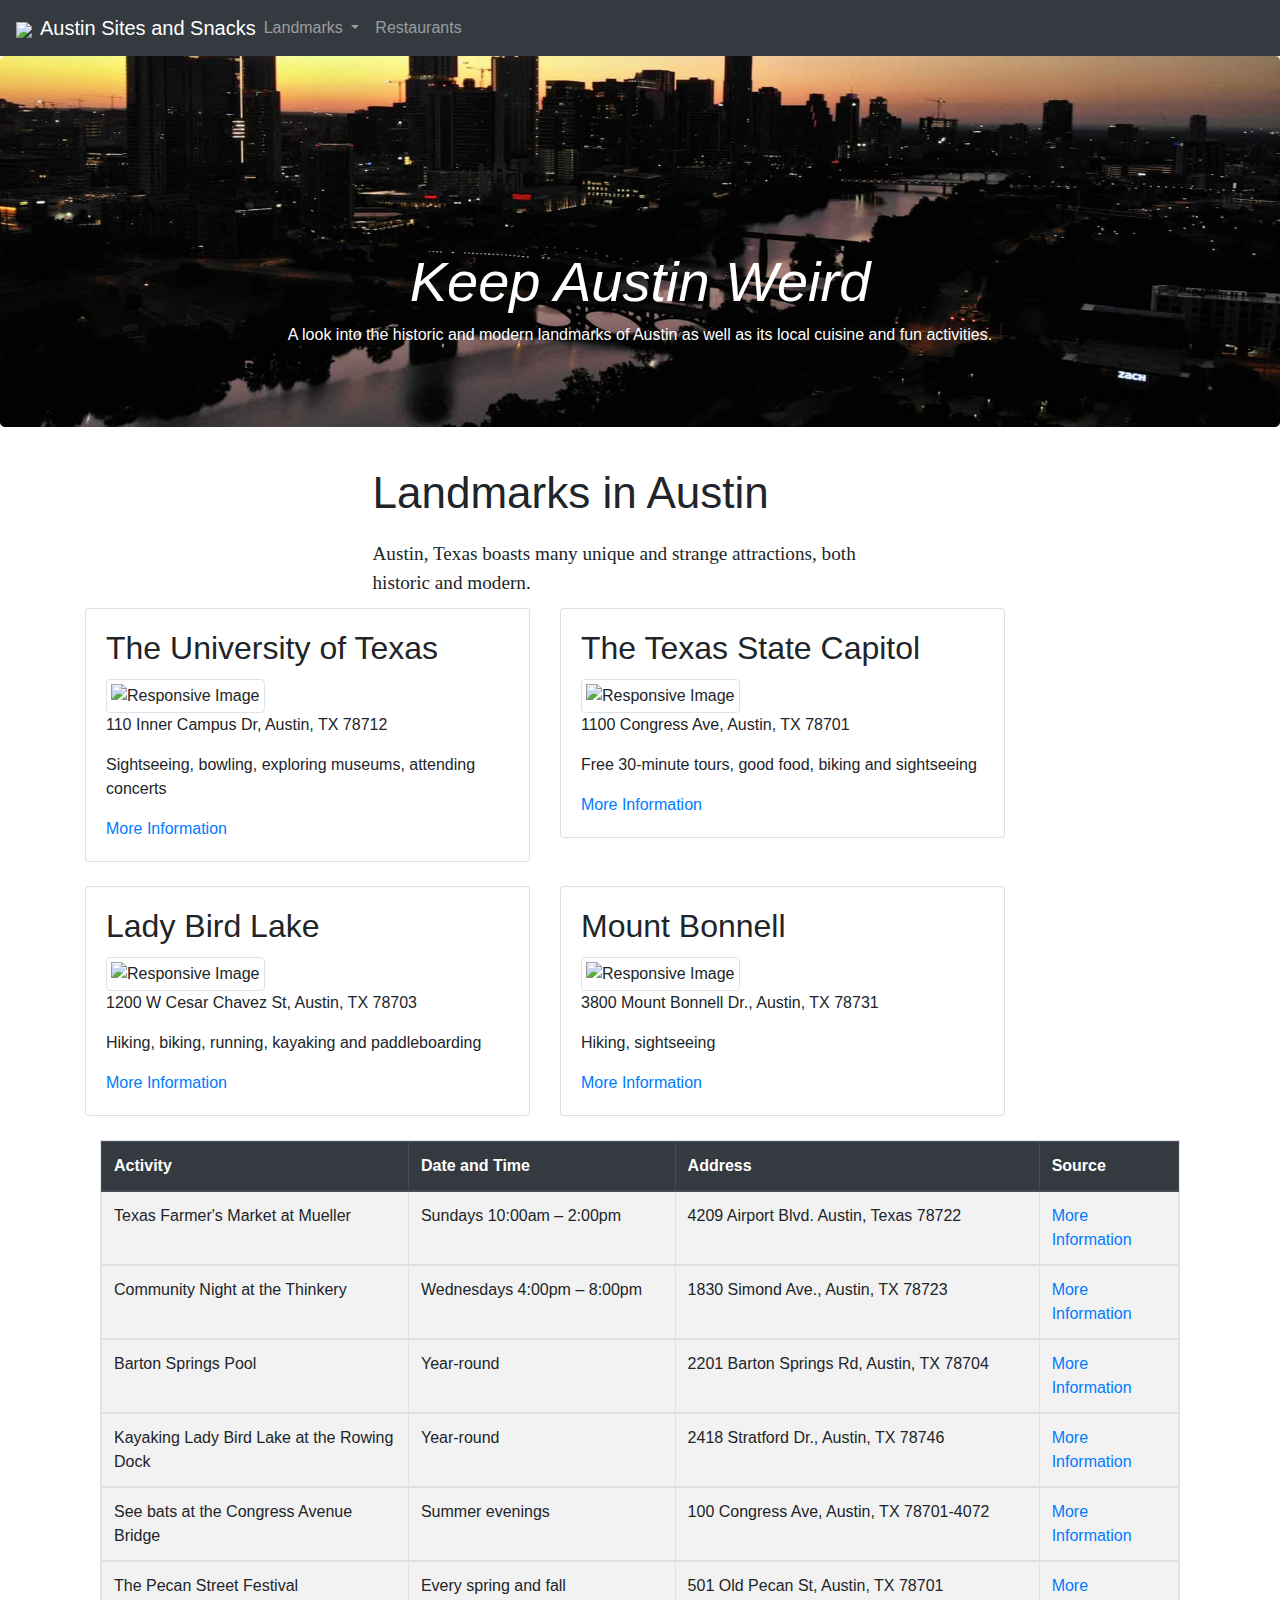
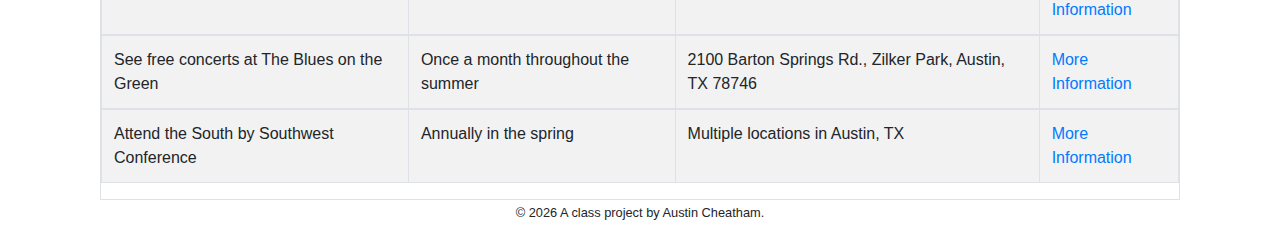
==== commit 752db9d8: "good enough" ====
--- a/docs/index.html
+++ b/docs/index.html
@@ -8,6 +8,7 @@
     <meta http-equiv="X-UA-Compatible" content="IE=edge"/>
     <meta name="viewport" content="width=device-width, initial-scale=1, maximum-scale=1">
     <link rel="stylesheet" href="css/main.css">
+
   </head>
   <body>
     <nav class="navbar navbar-expand-lg navbar-dark bg-dark">
@@ -44,7 +45,7 @@
 
     <div class="jumbotron banner text-center">
   <h1 class="jumbo_name">Keep Austin Weird</h1>
-  <p>A look into the historic and modern landmarks of Austin as well as its local cuisine, breathtaking murals, and fun activities.</p>
+  <p>A look into the historic and modern landmarks of Austin as well as its local cuisine and fun activities.</p>
 </div>
 
     
@@ -54,7 +55,7 @@
  
   <div class="row">
   
-  <div class="col-sm-6 col-lg-4">
+  <div class="col-sm-6 col-lg-5">
     <div class="card mb-4">
       <div class="card-body">
         <h5 class="card-title">The University of Texas</h5>
@@ -67,7 +68,7 @@
     </div>
   </div>
   
-  <div class="col-sm-6 col-lg-4">
+  <div class="col-sm-6 col-lg-5">
     <div class="card mb-4">
       <div class="card-body">
         <h5 class="card-title">The Texas State Capitol</h5>
@@ -80,7 +81,7 @@
     </div>
   </div>
   
-  <div class="col-sm-6 col-lg-4">
+  <div class="col-sm-6 col-lg-5">
     <div class="card mb-4">
       <div class="card-body">
         <h5 class="card-title">Lady Bird Lake</h5>
@@ -93,7 +94,7 @@
     </div>
   </div>
   
-  <div class="col-sm-6 col-lg-4">
+  <div class="col-sm-6 col-lg-5">
     <div class="card mb-4">
       <div class="card-body">
         <h5 class="card-title">Mount Bonnell</h5>
@@ -110,9 +111,9 @@
 
   
   <div class="container">
-    <div class="table-responsive table-bordered table-striped">
-    <table class="table">
-    <thead>
+    <div class="table-responsive table-bordered">
+    <table class="table table-hover table-striped">
+    <thead class="thead-dark">
        <tr>
          <th>Activity</th>
          <th>Date and Time</th>
@@ -124,9 +125,9 @@
    <tbody>
      <tr>
         <td class="table-title">Texas Farmer&#39;s Market at Mueller</h5>
-        <td class="table-text">Sundays 10:00am – 2:00pm</p>
-        <td class="table-text"> 4209 Airport Blvd. Austin, Texas 78722 </p>
-        <td href="https://texasfarmersmarket.org/mueller/" target="_blank">More Information</a>
+        <td class="table-text">Sundays 10:00am – 2:00pm</td>
+        <td class="table-text"> 4209 Airport Blvd. Austin, Texas 78722 </td>
+        <td> <a href="https://texasfarmersmarket.org/mueller/" target="_blank">More Information</a></td>
       </tr>
    </tbody>
       </div>
@@ -136,9 +137,9 @@
    <tbody>
      <tr>
         <td class="table-title">Community Night at the Thinkery</h5>
-        <td class="table-text">Wednesdays 4:00pm – 8:00pm</p>
-        <td class="table-text"> 1830 Simond Ave., Austin, TX 78723 </p>
-        <td href="https://thinkeryaustin.org/visit-us/#hours" target="_blank">More Information</a>
+        <td class="table-text">Wednesdays 4:00pm – 8:00pm</td>
+        <td class="table-text"> 1830 Simond Ave., Austin, TX 78723 </td>
+        <td> <a href="https://thinkeryaustin.org/visit-us/#hours" target="_blank">More Information</a></td>
       </tr>
    </tbody>
       </div>
@@ -148,9 +149,9 @@
    <tbody>
      <tr>
         <td class="table-title">Barton Springs Pool</h5>
-        <td class="table-text">Year-round</p>
-        <td class="table-text"> 2201 Barton Springs Rd, Austin, TX 78704 </p>
-        <td href="https://www.austintexas.org/listings/barton-springs-pool/4687/" target="_blank">More Information</a>
+        <td class="table-text">Year-round</td>
+        <td class="table-text"> 2201 Barton Springs Rd, Austin, TX 78704 </td>
+        <td> <a href="https://www.austintexas.org/listings/barton-springs-pool/4687/" target="_blank">More Information</a></td>
       </tr>
    </tbody>
       </div>
@@ -160,9 +161,9 @@
    <tbody>
      <tr>
         <td class="table-title">Kayaking Lady Bird Lake at the Rowing Dock</h5>
-        <td class="table-text">Year-round</p>
-        <td class="table-text"> 2418 Stratford Dr., Austin, TX 78746 </p>
-        <td href="https://www.austintexas.org/listings/rowing-dock/9470/" target="_blank">More Information</a>
+        <td class="table-text">Year-round</td>
+        <td class="table-text"> 2418 Stratford Dr., Austin, TX 78746 </td>
+        <td> <a href="https://www.austintexas.org/listings/rowing-dock/9470/" target="_blank">More Information</a></td>
       </tr>
    </tbody>
       </div>
@@ -172,9 +173,9 @@
    <tbody>
      <tr>
         <td class="table-title">See bats at the Congress Avenue Bridge</h5>
-        <td class="table-text">Summer evenings</p>
-        <td class="table-text"> 100 Congress Ave, Austin, TX 78701-4072 </p>
-        <td href="http://www.batcon.org/index.php/our-work/regions/usa-canada/protect-mega-populations/cab-intro" target="_blank">More Information</a>
+        <td class="table-text">Summer evenings</td>
+        <td class="table-text"> 100 Congress Ave, Austin, TX 78701-4072 </td>
+        <td> <a href="http://www.batcon.org/index.php/our-work/regions/usa-canada/protect-mega-populations/cab-intro" target="_blank">More Information</a></td>
       </tr>
    </tbody>
       </div>
@@ -184,9 +185,9 @@
    <tbody>
      <tr>
         <td class="table-title">The Pecan Street Festival</h5>
-        <td class="table-text">Every spring and fall</p>
-        <td class="table-text"> 501 Old Pecan St, Austin, TX 78701 </p>
-        <td href="https://www.austintexas.org/listings/barton-springs-pool/4687/" target="_blank">More Information</a>
+        <td class="table-text">Every spring and fall</td>
+        <td class="table-text"> 501 Old Pecan St, Austin, TX 78701 </td>
+        <td> <a href="https://www.austintexas.org/listings/barton-springs-pool/4687/" target="_blank">More Information</a></td>
       </tr>
    </tbody>
       </div>
@@ -196,9 +197,9 @@
    <tbody>
      <tr>
         <td class="table-title">See free concerts at The Blues on the Green</h5>
-        <td class="table-text">Once a month throughout the summer</p>
-        <td class="table-text"> 2100 Barton Springs Rd., Zilker Park, Austin, TX 78746 </p>
-        <td href="https://www.austintexas.org/listings/blues-on-the-green/2673/" target="_blank">More Information</a>
+        <td class="table-text">Once a month throughout the summer</td>
+        <td class="table-text"> 2100 Barton Springs Rd., Zilker Park, Austin, TX 78746 </td>
+        <td> <a href="https://www.austintexas.org/listings/blues-on-the-green/2673/" target="_blank">More Information</a></td>
       </tr>
    </tbody>
       </div>
@@ -208,9 +209,9 @@
    <tbody>
      <tr>
         <td class="table-title">Attend the South by Southwest Conference</h5>
-        <td class="table-text">Annually in the spring</p>
-        <td class="table-text"> Multiple locations in Austin, TX </p>
-        <td href="https://www.austintexas.org/listings/barton-springs-pool/4687/" target="_blank">More Information</a>
+        <td class="table-text">Annually in the spring</td>
+        <td class="table-text"> Multiple locations in Austin, TX </td>
+        <td> <a href="https://www.austintexas.org/listings/barton-springs-pool/4687/" target="_blank">More Information</a></td>
       </tr>
    </tbody>
       </div>
--- a/docs/css/main.css
+++ b/docs/css/main.css
@@ -3,5 +3,5 @@
  * Copyright 2011-2021 The Bootstrap Authors
  * Copyright 2011-2021 Twitter, Inc.
  * Licensed under MIT (https://github.com/twbs/bootstrap/blob/main/LICENSE)
- */@import url(..\icj\austin-projectfinal\fonts\Lobster-Regular.ttf);:root{--blue:#007bff;--indigo:#6610f2;--purple:#6f42c1;--pink:#e83e8c;--red:#dc3545;--orange:#fd7e14;--yellow:#ffc107;--green:#28a745;--teal:#20c997;--cyan:#17a2b8;--white:#fff;--gray:#6c757d;--gray-dark:#343a40;--primary:#007bff;--secondary:#6c757d;--success:#28a745;--info:#17a2b8;--warning:#ffc107;--danger:#dc3545;--light:#f8f9fa;--dark:#343a40;--breakpoint-xs:0;--breakpoint-sm:576px;--breakpoint-md:768px;--breakpoint-lg:992px;--breakpoint-xl:1200px;--font-family-sans-serif:-apple-system,BlinkMacSystemFont,"Segoe UI",Roboto,"Helvetica Neue",Arial,"Noto Sans","Liberation Sans",sans-serif,"Apple Color Emoji","Segoe UI Emoji","Segoe UI Symbol","Noto Color Emoji";--font-family-monospace:SFMono-Regular,Menlo,Monaco,Consolas,"Liberation Mono","Courier New",monospace}*,:after,:before{box-sizing:border-box}html{font-family:sans-serif;line-height:1.15;-webkit-text-size-adjust:100%;-webkit-tap-highlight-color:rgba(0,0,0,0)}article,aside,figcaption,figure,footer,header,hgroup,main,nav,section{display:block}body{margin:0;font-family:-apple-system,BlinkMacSystemFont,Segoe UI,Roboto,Helvetica Neue,Arial,Noto Sans,Liberation Sans,sans-serif,Apple Color Emoji,Segoe UI Emoji,Segoe UI Symbol,Noto Color Emoji;font-size:1rem;font-weight:400;line-height:1.5;color:#212529;text-align:left;background-color:#fff}[tabindex="-1"]:focus:not(:focus-visible){outline:0!important}hr{box-sizing:content-box;height:0;overflow:visible}h1,h2,h3,h4,h5,h6{margin-top:0;margin-bottom:.5rem}p{margin-top:0;margin-bottom:1rem}abbr[data-original-title],abbr[title]{text-decoration:underline;-webkit-text-decoration:underline dotted;-moz-text-decoration:underline dotted;text-decoration:underline dotted;cursor:help;border-bottom:0;-webkit-text-decoration-skip-ink:none;text-decoration-skip-ink:none}address{font-style:normal;line-height:inherit}address,dl,ol,ul{margin-bottom:1rem}dl,ol,ul{margin-top:0}ol ol,ol ul,ul ol,ul ul{margin-bottom:0}dt{font-weight:700}dd{margin-bottom:.5rem;margin-left:0}blockquote{margin:0 0 1rem}b,strong{font-weight:bolder}small{font-size:80%}sub,sup{position:relative;font-size:75%;line-height:0;vertical-align:baseline}sub{bottom:-.25em}sup{top:-.5em}a{color:#007bff;text-decoration:none;background-color:transparent}a:hover{color:#0056b3;text-decoration:underline}a:not([href]):not([class]){color:inherit;text-decoration:none}a:not([href]):not([class]):hover{color:inherit;text-decoration:none}code,kbd,pre,samp{font-family:SFMono-Regular,Menlo,Monaco,Consolas,Liberation Mono,Courier New,monospace;font-size:1em}pre{margin-top:0;margin-bottom:1rem;overflow:auto;-ms-overflow-style:scrollbar}figure{margin:0 0 1rem}img{border-style:none}img,svg{vertical-align:middle}svg{overflow:hidden}table{border-collapse:collapse}caption{padding-top:.75rem;padding-bottom:.75rem;color:#6c757d;text-align:left;caption-side:bottom}th{text-align:inherit;text-align:-webkit-match-parent}label{display:inline-block;margin-bottom:.5rem}button{border-radius:0}button:focus:not(:focus-visible){outline:0}button,input,optgroup,select,textarea{margin:0;font-family:inherit;font-size:inherit;line-height:inherit}button,input{overflow:visible}button,select{text-transform:none}[role=button]{cursor:pointer}select{word-wrap:normal}[type=button],[type=reset],[type=submit],button{-webkit-appearance:button}[type=button]:not(:disabled),[type=reset]:not(:disabled),[type=submit]:not(:disabled),button:not(:disabled){cursor:pointer}[type=button]::-moz-focus-inner,[type=reset]::-moz-focus-inner,[type=submit]::-moz-focus-inner,button::-moz-focus-inner{padding:0;border-style:none}input[type=checkbox],input[type=radio]{box-sizing:border-box;padding:0}textarea{overflow:auto;resize:vertical}fieldset{min-width:0;padding:0;margin:0;border:0}legend{display:block;width:100%;max-width:100%;padding:0;margin-bottom:.5rem;font-size:1.5rem;line-height:inherit;color:inherit;white-space:normal}progress{vertical-align:baseline}[type=number]::-webkit-inner-spin-button,[type=number]::-webkit-outer-spin-button{height:auto}[type=search]{outline-offset:-2px;-webkit-appearance:none}[type=search]::-webkit-search-decoration{-webkit-appearance:none}::-webkit-file-upload-button{font:inherit;-webkit-appearance:button}output{display:inline-block}summary{display:list-item;cursor:pointer}template{display:none}[hidden]{display:none!important}.h1,.h2,.h3,.h4,.h5,.h6,h1,h2,h3,h4,h5,h6{margin-bottom:.5rem;font-weight:500;line-height:1.2}.h1,h1{font-size:2.5rem}.h2,h2{font-size:2rem}.h3,h3{font-size:1.75rem}.h4,h4{font-size:1.5rem}.h5,h5{font-size:1.25rem}.h6,h6{font-size:1rem}.lead{font-size:1.25rem;font-weight:300}.display-1{font-size:6rem}.display-1,.display-2{font-weight:300;line-height:1.2}.display-2{font-size:5.5rem}.display-3{font-size:4.5rem}.display-3,.display-4{font-weight:300;line-height:1.2}.display-4{font-size:3.5rem}hr{margin-top:1rem;margin-bottom:1rem;border:0;border-top:1px solid rgba(0,0,0,.1)}.small,small{font-size:80%;font-weight:400}.mark,mark{padding:.2em;background-color:#fcf8e3}.list-inline,.list-unstyled{padding-left:0;list-style:none}.list-inline-item{display:inline-block}.list-inline-item:not(:last-child){margin-right:.5rem}.initialism{font-size:90%;text-transform:uppercase}.blockquote{margin-bottom:1rem;font-size:1.25rem}.blockquote-footer{display:block;font-size:80%;color:#6c757d}.blockquote-footer:before{content:"\2014\00A0"}.img-fluid,.img-thumbnail{max-width:100%;height:auto}.img-thumbnail{padding:.25rem;background-color:#fff;border:1px solid #dee2e6;border-radius:.25rem}.figure{display:inline-block}.figure-img{margin-bottom:.5rem;line-height:1}.figure-caption{font-size:90%;color:#6c757d}code{font-size:87.5%;color:#e83e8c;word-wrap:break-word}a>code{color:inherit}kbd{padding:.2rem .4rem;font-size:87.5%;color:#fff;background-color:#212529;border-radius:.2rem}kbd kbd{padding:0;font-size:100%;font-weight:700}pre{display:block;font-size:87.5%;color:#212529}pre code{font-size:inherit;color:inherit;word-break:normal}.pre-scrollable{max-height:340px;overflow-y:scroll}.container,.container-fluid,.container-lg,.container-md,.container-sm,.container-xl{width:100%;padding-right:15px;padding-left:15px;margin-right:auto;margin-left:auto}@media (min-width:576px){.container,.container-sm{max-width:540px}}@media (min-width:768px){.container,.container-md,.container-sm{max-width:720px}}@media (min-width:992px){.container,.container-lg,.container-md,.container-sm{max-width:960px}}@media (min-width:1200px){.container,.container-lg,.container-md,.container-sm,.container-xl{max-width:1140px}}.row{display:-webkit-flex;display:-ms-flexbox;display:flex;-webkit-flex-wrap:wrap;-ms-flex-wrap:wrap;flex-wrap:wrap;margin-right:-15px;margin-left:-15px}.no-gutters{margin-right:0;margin-left:0}.no-gutters>.col,.no-gutters>[class*=col-]{padding-right:0;padding-left:0}.col,.col-1,.col-2,.col-3,.col-4,.col-5,.col-6,.col-7,.col-8,.col-9,.col-10,.col-11,.col-12,.col-auto,.col-lg,.col-lg-1,.col-lg-2,.col-lg-3,.col-lg-4,.col-lg-5,.col-lg-6,.col-lg-7,.col-lg-8,.col-lg-9,.col-lg-10,.col-lg-11,.col-lg-12,.col-lg-auto,.col-md,.col-md-1,.col-md-2,.col-md-3,.col-md-4,.col-md-5,.col-md-6,.col-md-7,.col-md-8,.col-md-9,.col-md-10,.col-md-11,.col-md-12,.col-md-auto,.col-sm,.col-sm-1,.col-sm-2,.col-sm-3,.col-sm-4,.col-sm-5,.col-sm-6,.col-sm-7,.col-sm-8,.col-sm-9,.col-sm-10,.col-sm-11,.col-sm-12,.col-sm-auto,.col-xl,.col-xl-1,.col-xl-2,.col-xl-3,.col-xl-4,.col-xl-5,.col-xl-6,.col-xl-7,.col-xl-8,.col-xl-9,.col-xl-10,.col-xl-11,.col-xl-12,.col-xl-auto{position:relative;width:100%;padding-right:15px;padding-left:15px}.col{-webkit-flex-basis:0;-ms-flex-preferred-size:0;flex-basis:0;-webkit-flex-grow:1;-ms-flex-positive:1;flex-grow:1;max-width:100%}.row-cols-1>*{-webkit-flex:0 0 100%;-ms-flex:0 0 100%;flex:0 0 100%;max-width:100%}.row-cols-2>*{-webkit-flex:0 0 50%;-ms-flex:0 0 50%;flex:0 0 50%;max-width:50%}.row-cols-3>*{-webkit-flex:0 0 33.33333%;-ms-flex:0 0 33.33333%;flex:0 0 33.33333%;max-width:33.33333%}.row-cols-4>*{-webkit-flex:0 0 25%;-ms-flex:0 0 25%;flex:0 0 25%;max-width:25%}.row-cols-5>*{-webkit-flex:0 0 20%;-ms-flex:0 0 20%;flex:0 0 20%;max-width:20%}.row-cols-6>*{-webkit-flex:0 0 16.66667%;-ms-flex:0 0 16.66667%;flex:0 0 16.66667%;max-width:16.66667%}.col-auto{-webkit-flex:0 0 auto;-ms-flex:0 0 auto;flex:0 0 auto;width:auto;max-width:100%}.col-1{-webkit-flex:0 0 8.33333%;-ms-flex:0 0 8.33333%;flex:0 0 8.33333%;max-width:8.33333%}.col-2{-webkit-flex:0 0 16.66667%;-ms-flex:0 0 16.66667%;flex:0 0 16.66667%;max-width:16.66667%}.col-3{-webkit-flex:0 0 25%;-ms-flex:0 0 25%;flex:0 0 25%;max-width:25%}.col-4{-webkit-flex:0 0 33.33333%;-ms-flex:0 0 33.33333%;flex:0 0 33.33333%;max-width:33.33333%}.col-5{-webkit-flex:0 0 41.66667%;-ms-flex:0 0 41.66667%;flex:0 0 41.66667%;max-width:41.66667%}.col-6{-webkit-flex:0 0 50%;-ms-flex:0 0 50%;flex:0 0 50%;max-width:50%}.col-7{-webkit-flex:0 0 58.33333%;-ms-flex:0 0 58.33333%;flex:0 0 58.33333%;max-width:58.33333%}.col-8{-webkit-flex:0 0 66.66667%;-ms-flex:0 0 66.66667%;flex:0 0 66.66667%;max-width:66.66667%}.col-9{-webkit-flex:0 0 75%;-ms-flex:0 0 75%;flex:0 0 75%;max-width:75%}.col-10{-webkit-flex:0 0 83.33333%;-ms-flex:0 0 83.33333%;flex:0 0 83.33333%;max-width:83.33333%}.col-11{-webkit-flex:0 0 91.66667%;-ms-flex:0 0 91.66667%;flex:0 0 91.66667%;max-width:91.66667%}.col-12{-webkit-flex:0 0 100%;-ms-flex:0 0 100%;flex:0 0 100%;max-width:100%}.order-first{-webkit-order:-1;-ms-flex-order:-1;order:-1}.order-last{-webkit-order:13;-ms-flex-order:13;order:13}.order-0{-webkit-order:0;-ms-flex-order:0;order:0}.order-1{-webkit-order:1;-ms-flex-order:1;order:1}.order-2{-webkit-order:2;-ms-flex-order:2;order:2}.order-3{-webkit-order:3;-ms-flex-order:3;order:3}.order-4{-webkit-order:4;-ms-flex-order:4;order:4}.order-5{-webkit-order:5;-ms-flex-order:5;order:5}.order-6{-webkit-order:6;-ms-flex-order:6;order:6}.order-7{-webkit-order:7;-ms-flex-order:7;order:7}.order-8{-webkit-order:8;-ms-flex-order:8;order:8}.order-9{-webkit-order:9;-ms-flex-order:9;order:9}.order-10{-webkit-order:10;-ms-flex-order:10;order:10}.order-11{-webkit-order:11;-ms-flex-order:11;order:11}.order-12{-webkit-order:12;-ms-flex-order:12;order:12}.offset-1{margin-left:8.33333%}.offset-2{margin-left:16.66667%}.offset-3{margin-left:25%}.offset-4{margin-left:33.33333%}.offset-5{margin-left:41.66667%}.offset-6{margin-left:50%}.offset-7{margin-left:58.33333%}.offset-8{margin-left:66.66667%}.offset-9{margin-left:75%}.offset-10{margin-left:83.33333%}.offset-11{margin-left:91.66667%}@media (min-width:576px){.col-sm{-webkit-flex-basis:0;-ms-flex-preferred-size:0;flex-basis:0;-webkit-flex-grow:1;-ms-flex-positive:1;flex-grow:1;max-width:100%}.row-cols-sm-1>*{-webkit-flex:0 0 100%;-ms-flex:0 0 100%;flex:0 0 100%;max-width:100%}.row-cols-sm-2>*{-webkit-flex:0 0 50%;-ms-flex:0 0 50%;flex:0 0 50%;max-width:50%}.row-cols-sm-3>*{-webkit-flex:0 0 33.33333%;-ms-flex:0 0 33.33333%;flex:0 0 33.33333%;max-width:33.33333%}.row-cols-sm-4>*{-webkit-flex:0 0 25%;-ms-flex:0 0 25%;flex:0 0 25%;max-width:25%}.row-cols-sm-5>*{-webkit-flex:0 0 20%;-ms-flex:0 0 20%;flex:0 0 20%;max-width:20%}.row-cols-sm-6>*{-webkit-flex:0 0 16.66667%;-ms-flex:0 0 16.66667%;flex:0 0 16.66667%;max-width:16.66667%}.col-sm-auto{-webkit-flex:0 0 auto;-ms-flex:0 0 auto;flex:0 0 auto;width:auto;max-width:100%}.col-sm-1{-webkit-flex:0 0 8.33333%;-ms-flex:0 0 8.33333%;flex:0 0 8.33333%;max-width:8.33333%}.col-sm-2{-webkit-flex:0 0 16.66667%;-ms-flex:0 0 16.66667%;flex:0 0 16.66667%;max-width:16.66667%}.col-sm-3{-webkit-flex:0 0 25%;-ms-flex:0 0 25%;flex:0 0 25%;max-width:25%}.col-sm-4{-webkit-flex:0 0 33.33333%;-ms-flex:0 0 33.33333%;flex:0 0 33.33333%;max-width:33.33333%}.col-sm-5{-webkit-flex:0 0 41.66667%;-ms-flex:0 0 41.66667%;flex:0 0 41.66667%;max-width:41.66667%}.col-sm-6{-webkit-flex:0 0 50%;-ms-flex:0 0 50%;flex:0 0 50%;max-width:50%}.col-sm-7{-webkit-flex:0 0 58.33333%;-ms-flex:0 0 58.33333%;flex:0 0 58.33333%;max-width:58.33333%}.col-sm-8{-webkit-flex:0 0 66.66667%;-ms-flex:0 0 66.66667%;flex:0 0 66.66667%;max-width:66.66667%}.col-sm-9{-webkit-flex:0 0 75%;-ms-flex:0 0 75%;flex:0 0 75%;max-width:75%}.col-sm-10{-webkit-flex:0 0 83.33333%;-ms-flex:0 0 83.33333%;flex:0 0 83.33333%;max-width:83.33333%}.col-sm-11{-webkit-flex:0 0 91.66667%;-ms-flex:0 0 91.66667%;flex:0 0 91.66667%;max-width:91.66667%}.col-sm-12{-webkit-flex:0 0 100%;-ms-flex:0 0 100%;flex:0 0 100%;max-width:100%}.order-sm-first{-webkit-order:-1;-ms-flex-order:-1;order:-1}.order-sm-last{-webkit-order:13;-ms-flex-order:13;order:13}.order-sm-0{-webkit-order:0;-ms-flex-order:0;order:0}.order-sm-1{-webkit-order:1;-ms-flex-order:1;order:1}.order-sm-2{-webkit-order:2;-ms-flex-order:2;order:2}.order-sm-3{-webkit-order:3;-ms-flex-order:3;order:3}.order-sm-4{-webkit-order:4;-ms-flex-order:4;order:4}.order-sm-5{-webkit-order:5;-ms-flex-order:5;order:5}.order-sm-6{-webkit-order:6;-ms-flex-order:6;order:6}.order-sm-7{-webkit-order:7;-ms-flex-order:7;order:7}.order-sm-8{-webkit-order:8;-ms-flex-order:8;order:8}.order-sm-9{-webkit-order:9;-ms-flex-order:9;order:9}.order-sm-10{-webkit-order:10;-ms-flex-order:10;order:10}.order-sm-11{-webkit-order:11;-ms-flex-order:11;order:11}.order-sm-12{-webkit-order:12;-ms-flex-order:12;order:12}.offset-sm-0{margin-left:0}.offset-sm-1{margin-left:8.33333%}.offset-sm-2{margin-left:16.66667%}.offset-sm-3{margin-left:25%}.offset-sm-4{margin-left:33.33333%}.offset-sm-5{margin-left:41.66667%}.offset-sm-6{margin-left:50%}.offset-sm-7{margin-left:58.33333%}.offset-sm-8{margin-left:66.66667%}.offset-sm-9{margin-left:75%}.offset-sm-10{margin-left:83.33333%}.offset-sm-11{margin-left:91.66667%}}@media (min-width:768px){.col-md{-webkit-flex-basis:0;-ms-flex-preferred-size:0;flex-basis:0;-webkit-flex-grow:1;-ms-flex-positive:1;flex-grow:1;max-width:100%}.row-cols-md-1>*{-webkit-flex:0 0 100%;-ms-flex:0 0 100%;flex:0 0 100%;max-width:100%}.row-cols-md-2>*{-webkit-flex:0 0 50%;-ms-flex:0 0 50%;flex:0 0 50%;max-width:50%}.row-cols-md-3>*{-webkit-flex:0 0 33.33333%;-ms-flex:0 0 33.33333%;flex:0 0 33.33333%;max-width:33.33333%}.row-cols-md-4>*{-webkit-flex:0 0 25%;-ms-flex:0 0 25%;flex:0 0 25%;max-width:25%}.row-cols-md-5>*{-webkit-flex:0 0 20%;-ms-flex:0 0 20%;flex:0 0 20%;max-width:20%}.row-cols-md-6>*{-webkit-flex:0 0 16.66667%;-ms-flex:0 0 16.66667%;flex:0 0 16.66667%;max-width:16.66667%}.col-md-auto{-webkit-flex:0 0 auto;-ms-flex:0 0 auto;flex:0 0 auto;width:auto;max-width:100%}.col-md-1{-webkit-flex:0 0 8.33333%;-ms-flex:0 0 8.33333%;flex:0 0 8.33333%;max-width:8.33333%}.col-md-2{-webkit-flex:0 0 16.66667%;-ms-flex:0 0 16.66667%;flex:0 0 16.66667%;max-width:16.66667%}.col-md-3{-webkit-flex:0 0 25%;-ms-flex:0 0 25%;flex:0 0 25%;max-width:25%}.col-md-4{-webkit-flex:0 0 33.33333%;-ms-flex:0 0 33.33333%;flex:0 0 33.33333%;max-width:33.33333%}.col-md-5{-webkit-flex:0 0 41.66667%;-ms-flex:0 0 41.66667%;flex:0 0 41.66667%;max-width:41.66667%}.col-md-6{-webkit-flex:0 0 50%;-ms-flex:0 0 50%;flex:0 0 50%;max-width:50%}.col-md-7{-webkit-flex:0 0 58.33333%;-ms-flex:0 0 58.33333%;flex:0 0 58.33333%;max-width:58.33333%}.col-md-8{-webkit-flex:0 0 66.66667%;-ms-flex:0 0 66.66667%;flex:0 0 66.66667%;max-width:66.66667%}.col-md-9{-webkit-flex:0 0 75%;-ms-flex:0 0 75%;flex:0 0 75%;max-width:75%}.col-md-10{-webkit-flex:0 0 83.33333%;-ms-flex:0 0 83.33333%;flex:0 0 83.33333%;max-width:83.33333%}.col-md-11{-webkit-flex:0 0 91.66667%;-ms-flex:0 0 91.66667%;flex:0 0 91.66667%;max-width:91.66667%}.col-md-12{-webkit-flex:0 0 100%;-ms-flex:0 0 100%;flex:0 0 100%;max-width:100%}.order-md-first{-webkit-order:-1;-ms-flex-order:-1;order:-1}.order-md-last{-webkit-order:13;-ms-flex-order:13;order:13}.order-md-0{-webkit-order:0;-ms-flex-order:0;order:0}.order-md-1{-webkit-order:1;-ms-flex-order:1;order:1}.order-md-2{-webkit-order:2;-ms-flex-order:2;order:2}.order-md-3{-webkit-order:3;-ms-flex-order:3;order:3}.order-md-4{-webkit-order:4;-ms-flex-order:4;order:4}.order-md-5{-webkit-order:5;-ms-flex-order:5;order:5}.order-md-6{-webkit-order:6;-ms-flex-order:6;order:6}.order-md-7{-webkit-order:7;-ms-flex-order:7;order:7}.order-md-8{-webkit-order:8;-ms-flex-order:8;order:8}.order-md-9{-webkit-order:9;-ms-flex-order:9;order:9}.order-md-10{-webkit-order:10;-ms-flex-order:10;order:10}.order-md-11{-webkit-order:11;-ms-flex-order:11;order:11}.order-md-12{-webkit-order:12;-ms-flex-order:12;order:12}.offset-md-0{margin-left:0}.offset-md-1{margin-left:8.33333%}.offset-md-2{margin-left:16.66667%}.offset-md-3{margin-left:25%}.offset-md-4{margin-left:33.33333%}.offset-md-5{margin-left:41.66667%}.offset-md-6{margin-left:50%}.offset-md-7{margin-left:58.33333%}.offset-md-8{margin-left:66.66667%}.offset-md-9{margin-left:75%}.offset-md-10{margin-left:83.33333%}.offset-md-11{margin-left:91.66667%}}@media (min-width:992px){.col-lg{-webkit-flex-basis:0;-ms-flex-preferred-size:0;flex-basis:0;-webkit-flex-grow:1;-ms-flex-positive:1;flex-grow:1;max-width:100%}.row-cols-lg-1>*{-webkit-flex:0 0 100%;-ms-flex:0 0 100%;flex:0 0 100%;max-width:100%}.row-cols-lg-2>*{-webkit-flex:0 0 50%;-ms-flex:0 0 50%;flex:0 0 50%;max-width:50%}.row-cols-lg-3>*{-webkit-flex:0 0 33.33333%;-ms-flex:0 0 33.33333%;flex:0 0 33.33333%;max-width:33.33333%}.row-cols-lg-4>*{-webkit-flex:0 0 25%;-ms-flex:0 0 25%;flex:0 0 25%;max-width:25%}.row-cols-lg-5>*{-webkit-flex:0 0 20%;-ms-flex:0 0 20%;flex:0 0 20%;max-width:20%}.row-cols-lg-6>*{-webkit-flex:0 0 16.66667%;-ms-flex:0 0 16.66667%;flex:0 0 16.66667%;max-width:16.66667%}.col-lg-auto{-webkit-flex:0 0 auto;-ms-flex:0 0 auto;flex:0 0 auto;width:auto;max-width:100%}.col-lg-1{-webkit-flex:0 0 8.33333%;-ms-flex:0 0 8.33333%;flex:0 0 8.33333%;max-width:8.33333%}.col-lg-2{-webkit-flex:0 0 16.66667%;-ms-flex:0 0 16.66667%;flex:0 0 16.66667%;max-width:16.66667%}.col-lg-3{-webkit-flex:0 0 25%;-ms-flex:0 0 25%;flex:0 0 25%;max-width:25%}.col-lg-4{-webkit-flex:0 0 33.33333%;-ms-flex:0 0 33.33333%;flex:0 0 33.33333%;max-width:33.33333%}.col-lg-5{-webkit-flex:0 0 41.66667%;-ms-flex:0 0 41.66667%;flex:0 0 41.66667%;max-width:41.66667%}.col-lg-6{-webkit-flex:0 0 50%;-ms-flex:0 0 50%;flex:0 0 50%;max-width:50%}.col-lg-7{-webkit-flex:0 0 58.33333%;-ms-flex:0 0 58.33333%;flex:0 0 58.33333%;max-width:58.33333%}.col-lg-8{-webkit-flex:0 0 66.66667%;-ms-flex:0 0 66.66667%;flex:0 0 66.66667%;max-width:66.66667%}.col-lg-9{-webkit-flex:0 0 75%;-ms-flex:0 0 75%;flex:0 0 75%;max-width:75%}.col-lg-10{-webkit-flex:0 0 83.33333%;-ms-flex:0 0 83.33333%;flex:0 0 83.33333%;max-width:83.33333%}.col-lg-11{-webkit-flex:0 0 91.66667%;-ms-flex:0 0 91.66667%;flex:0 0 91.66667%;max-width:91.66667%}.col-lg-12{-webkit-flex:0 0 100%;-ms-flex:0 0 100%;flex:0 0 100%;max-width:100%}.order-lg-first{-webkit-order:-1;-ms-flex-order:-1;order:-1}.order-lg-last{-webkit-order:13;-ms-flex-order:13;order:13}.order-lg-0{-webkit-order:0;-ms-flex-order:0;order:0}.order-lg-1{-webkit-order:1;-ms-flex-order:1;order:1}.order-lg-2{-webkit-order:2;-ms-flex-order:2;order:2}.order-lg-3{-webkit-order:3;-ms-flex-order:3;order:3}.order-lg-4{-webkit-order:4;-ms-flex-order:4;order:4}.order-lg-5{-webkit-order:5;-ms-flex-order:5;order:5}.order-lg-6{-webkit-order:6;-ms-flex-order:6;order:6}.order-lg-7{-webkit-order:7;-ms-flex-order:7;order:7}.order-lg-8{-webkit-order:8;-ms-flex-order:8;order:8}.order-lg-9{-webkit-order:9;-ms-flex-order:9;order:9}.order-lg-10{-webkit-order:10;-ms-flex-order:10;order:10}.order-lg-11{-webkit-order:11;-ms-flex-order:11;order:11}.order-lg-12{-webkit-order:12;-ms-flex-order:12;order:12}.offset-lg-0{margin-left:0}.offset-lg-1{margin-left:8.33333%}.offset-lg-2{margin-left:16.66667%}.offset-lg-3{margin-left:25%}.offset-lg-4{margin-left:33.33333%}.offset-lg-5{margin-left:41.66667%}.offset-lg-6{margin-left:50%}.offset-lg-7{margin-left:58.33333%}.offset-lg-8{margin-left:66.66667%}.offset-lg-9{margin-left:75%}.offset-lg-10{margin-left:83.33333%}.offset-lg-11{margin-left:91.66667%}}@media (min-width:1200px){.col-xl{-webkit-flex-basis:0;-ms-flex-preferred-size:0;flex-basis:0;-webkit-flex-grow:1;-ms-flex-positive:1;flex-grow:1;max-width:100%}.row-cols-xl-1>*{-webkit-flex:0 0 100%;-ms-flex:0 0 100%;flex:0 0 100%;max-width:100%}.row-cols-xl-2>*{-webkit-flex:0 0 50%;-ms-flex:0 0 50%;flex:0 0 50%;max-width:50%}.row-cols-xl-3>*{-webkit-flex:0 0 33.33333%;-ms-flex:0 0 33.33333%;flex:0 0 33.33333%;max-width:33.33333%}.row-cols-xl-4>*{-webkit-flex:0 0 25%;-ms-flex:0 0 25%;flex:0 0 25%;max-width:25%}.row-cols-xl-5>*{-webkit-flex:0 0 20%;-ms-flex:0 0 20%;flex:0 0 20%;max-width:20%}.row-cols-xl-6>*{-webkit-flex:0 0 16.66667%;-ms-flex:0 0 16.66667%;flex:0 0 16.66667%;max-width:16.66667%}.col-xl-auto{-webkit-flex:0 0 auto;-ms-flex:0 0 auto;flex:0 0 auto;width:auto;max-width:100%}.col-xl-1{-webkit-flex:0 0 8.33333%;-ms-flex:0 0 8.33333%;flex:0 0 8.33333%;max-width:8.33333%}.col-xl-2{-webkit-flex:0 0 16.66667%;-ms-flex:0 0 16.66667%;flex:0 0 16.66667%;max-width:16.66667%}.col-xl-3{-webkit-flex:0 0 25%;-ms-flex:0 0 25%;flex:0 0 25%;max-width:25%}.col-xl-4{-webkit-flex:0 0 33.33333%;-ms-flex:0 0 33.33333%;flex:0 0 33.33333%;max-width:33.33333%}.col-xl-5{-webkit-flex:0 0 41.66667%;-ms-flex:0 0 41.66667%;flex:0 0 41.66667%;max-width:41.66667%}.col-xl-6{-webkit-flex:0 0 50%;-ms-flex:0 0 50%;flex:0 0 50%;max-width:50%}.col-xl-7{-webkit-flex:0 0 58.33333%;-ms-flex:0 0 58.33333%;flex:0 0 58.33333%;max-width:58.33333%}.col-xl-8{-webkit-flex:0 0 66.66667%;-ms-flex:0 0 66.66667%;flex:0 0 66.66667%;max-width:66.66667%}.col-xl-9{-webkit-flex:0 0 75%;-ms-flex:0 0 75%;flex:0 0 75%;max-width:75%}.col-xl-10{-webkit-flex:0 0 83.33333%;-ms-flex:0 0 83.33333%;flex:0 0 83.33333%;max-width:83.33333%}.col-xl-11{-webkit-flex:0 0 91.66667%;-ms-flex:0 0 91.66667%;flex:0 0 91.66667%;max-width:91.66667%}.col-xl-12{-webkit-flex:0 0 100%;-ms-flex:0 0 100%;flex:0 0 100%;max-width:100%}.order-xl-first{-webkit-order:-1;-ms-flex-order:-1;order:-1}.order-xl-last{-webkit-order:13;-ms-flex-order:13;order:13}.order-xl-0{-webkit-order:0;-ms-flex-order:0;order:0}.order-xl-1{-webkit-order:1;-ms-flex-order:1;order:1}.order-xl-2{-webkit-order:2;-ms-flex-order:2;order:2}.order-xl-3{-webkit-order:3;-ms-flex-order:3;order:3}.order-xl-4{-webkit-order:4;-ms-flex-order:4;order:4}.order-xl-5{-webkit-order:5;-ms-flex-order:5;order:5}.order-xl-6{-webkit-order:6;-ms-flex-order:6;order:6}.order-xl-7{-webkit-order:7;-ms-flex-order:7;order:7}.order-xl-8{-webkit-order:8;-ms-flex-order:8;order:8}.order-xl-9{-webkit-order:9;-ms-flex-order:9;order:9}.order-xl-10{-webkit-order:10;-ms-flex-order:10;order:10}.order-xl-11{-webkit-order:11;-ms-flex-order:11;order:11}.order-xl-12{-webkit-order:12;-ms-flex-order:12;order:12}.offset-xl-0{margin-left:0}.offset-xl-1{margin-left:8.33333%}.offset-xl-2{margin-left:16.66667%}.offset-xl-3{margin-left:25%}.offset-xl-4{margin-left:33.33333%}.offset-xl-5{margin-left:41.66667%}.offset-xl-6{margin-left:50%}.offset-xl-7{margin-left:58.33333%}.offset-xl-8{margin-left:66.66667%}.offset-xl-9{margin-left:75%}.offset-xl-10{margin-left:83.33333%}.offset-xl-11{margin-left:91.66667%}}.table{width:100%;margin-bottom:1rem;color:#212529}.table td,.table th{padding:.75rem;vertical-align:top;border-top:1px solid #dee2e6}.table thead th{vertical-align:bottom;border-bottom:2px solid #dee2e6}.table tbody+tbody{border-top:2px solid #dee2e6}.table-sm td,.table-sm th{padding:.3rem}.table-bordered,.table-bordered td,.table-bordered th{border:1px solid #dee2e6}.table-bordered thead td,.table-bordered thead th{border-bottom-width:2px}.table-borderless tbody+tbody,.table-borderless td,.table-borderless th,.table-borderless thead th{border:0}.table-striped tbody tr:nth-of-type(odd){background-color:rgba(0,0,0,.05)}.table-hover tbody tr:hover{color:#212529;background-color:rgba(0,0,0,.075)}.table-primary,.table-primary>td,.table-primary>th{background-color:#b8daff}.table-primary tbody+tbody,.table-primary td,.table-primary th,.table-primary thead th{border-color:#7abaff}.table-hover .table-primary:hover{background-color:#9fcdff}.table-hover .table-primary:hover>td,.table-hover .table-primary:hover>th{background-color:#9fcdff}.table-secondary,.table-secondary>td,.table-secondary>th{background-color:#d6d8db}.table-secondary tbody+tbody,.table-secondary td,.table-secondary th,.table-secondary thead th{border-color:#b3b7bb}.table-hover .table-secondary:hover{background-color:#c8cbcf}.table-hover .table-secondary:hover>td,.table-hover .table-secondary:hover>th{background-color:#c8cbcf}.table-success,.table-success>td,.table-success>th{background-color:#c3e6cb}.table-success tbody+tbody,.table-success td,.table-success th,.table-success thead th{border-color:#8fd19e}.table-hover .table-success:hover{background-color:#b1dfbb}.table-hover .table-success:hover>td,.table-hover .table-success:hover>th{background-color:#b1dfbb}.table-info,.table-info>td,.table-info>th{background-color:#bee5eb}.table-info tbody+tbody,.table-info td,.table-info th,.table-info thead th{border-color:#86cfda}.table-hover .table-info:hover{background-color:#abdde5}.table-hover .table-info:hover>td,.table-hover .table-info:hover>th{background-color:#abdde5}.table-warning,.table-warning>td,.table-warning>th{background-color:#ffeeba}.table-warning tbody+tbody,.table-warning td,.table-warning th,.table-warning thead th{border-color:#ffdf7e}.table-hover .table-warning:hover{background-color:#ffe8a1}.table-hover .table-warning:hover>td,.table-hover .table-warning:hover>th{background-color:#ffe8a1}.table-danger,.table-danger>td,.table-danger>th{background-color:#f5c6cb}.table-danger tbody+tbody,.table-danger td,.table-danger th,.table-danger thead th{border-color:#ed969e}.table-hover .table-danger:hover{background-color:#f1b0b7}.table-hover .table-danger:hover>td,.table-hover .table-danger:hover>th{background-color:#f1b0b7}.table-light,.table-light>td,.table-light>th{background-color:#fdfdfe}.table-light tbody+tbody,.table-light td,.table-light th,.table-light thead th{border-color:#fbfcfc}.table-hover .table-light:hover{background-color:#ececf6}.table-hover .table-light:hover>td,.table-hover .table-light:hover>th{background-color:#ececf6}.table-dark,.table-dark>td,.table-dark>th{background-color:#c6c8ca}.table-dark tbody+tbody,.table-dark td,.table-dark th,.table-dark thead th{border-color:#95999c}.table-hover .table-dark:hover{background-color:#b9bbbe}.table-hover .table-dark:hover>td,.table-hover .table-dark:hover>th{background-color:#b9bbbe}.table-active,.table-active>td,.table-active>th{background-color:rgba(0,0,0,.075)}.table-hover .table-active:hover{background-color:rgba(0,0,0,.075)}.table-hover .table-active:hover>td,.table-hover .table-active:hover>th{background-color:rgba(0,0,0,.075)}.table .thead-dark th{color:#fff;background-color:#343a40;border-color:#454d55}.table .thead-light th{color:#495057;background-color:#e9ecef;border-color:#dee2e6}.table-dark{color:#fff;background-color:#343a40}.table-dark td,.table-dark th,.table-dark thead th{border-color:#454d55}.table-dark.table-bordered{border:0}.table-dark.table-striped tbody tr:nth-of-type(odd){background-color:hsla(0,0%,100%,.05)}.table-dark.table-hover tbody tr:hover{color:#fff;background-color:hsla(0,0%,100%,.075)}@media (max-width:575.98px){.table-responsive-sm{display:block;width:100%;overflow-x:auto;-webkit-overflow-scrolling:touch}.table-responsive-sm>.table-bordered{border:0}}@media (max-width:767.98px){.table-responsive-md{display:block;width:100%;overflow-x:auto;-webkit-overflow-scrolling:touch}.table-responsive-md>.table-bordered{border:0}}@media (max-width:991.98px){.table-responsive-lg{display:block;width:100%;overflow-x:auto;-webkit-overflow-scrolling:touch}.table-responsive-lg>.table-bordered{border:0}}@media (max-width:1199.98px){.table-responsive-xl{display:block;width:100%;overflow-x:auto;-webkit-overflow-scrolling:touch}.table-responsive-xl>.table-bordered{border:0}}.table-responsive{display:block;width:100%;overflow-x:auto;-webkit-overflow-scrolling:touch}.table-responsive>.table-bordered{border:0}.form-control{display:block;width:100%;height:calc(1.5em + .75rem + 2px);padding:.375rem .75rem;font-size:1rem;font-weight:400;line-height:1.5;color:#495057;background-color:#fff;background-clip:padding-box;border:1px solid #ced4da;border-radius:.25rem;transition:border-color .15s ease-in-out,box-shadow .15s ease-in-out}@media (prefers-reduced-motion:reduce){.form-control{transition:none}}.form-control::-ms-expand{background-color:transparent;border:0}.form-control:-moz-focusring{color:transparent;text-shadow:0 0 0 #495057}.form-control:focus{color:#495057;background-color:#fff;border-color:#80bdff;outline:0;box-shadow:0 0 0 .2rem rgba(0,123,255,.25)}.form-control::-webkit-input-placeholder{color:#6c757d;opacity:1}.form-control::-moz-placeholder{color:#6c757d;opacity:1}.form-control:-ms-input-placeholder{color:#6c757d;opacity:1}.form-control::-ms-input-placeholder{color:#6c757d;opacity:1}.form-control::placeholder{color:#6c757d;opacity:1}.form-control:disabled,.form-control[readonly]{background-color:#e9ecef;opacity:1}input[type=date].form-control,input[type=datetime-local].form-control,input[type=month].form-control,input[type=time].form-control{-webkit-appearance:none;-moz-appearance:none;appearance:none}select.form-control:focus::-ms-value{color:#495057;background-color:#fff}.form-control-file,.form-control-range{display:block;width:100%}.col-form-label{padding-top:calc(.375rem + 1px);padding-bottom:calc(.375rem + 1px);margin-bottom:0;font-size:inherit;line-height:1.5}.col-form-label-lg{padding-top:calc(.5rem + 1px);padding-bottom:calc(.5rem + 1px);font-size:1.25rem;line-height:1.5}.col-form-label-sm{padding-top:calc(.25rem + 1px);padding-bottom:calc(.25rem + 1px);font-size:.875rem;line-height:1.5}.form-control-plaintext{display:block;width:100%;padding:.375rem 0;margin-bottom:0;font-size:1rem;line-height:1.5;color:#212529;background-color:transparent;border:solid transparent;border-width:1px 0}.form-control-plaintext.form-control-lg,.form-control-plaintext.form-control-sm{padding-right:0;padding-left:0}.form-control-sm{height:calc(1.5em + .5rem + 2px);padding:.25rem .5rem;font-size:.875rem;line-height:1.5;border-radius:.2rem}.form-control-lg{height:calc(1.5em + 1rem + 2px);padding:.5rem 1rem;font-size:1.25rem;line-height:1.5;border-radius:.3rem}select.form-control[multiple],select.form-control[size]{height:auto}textarea.form-control{height:auto}.form-group{margin-bottom:1rem}.form-text{display:block;margin-top:.25rem}.form-row{display:-webkit-flex;display:-ms-flexbox;display:flex;-webkit-flex-wrap:wrap;-ms-flex-wrap:wrap;flex-wrap:wrap;margin-right:-5px;margin-left:-5px}.form-row>.col,.form-row>[class*=col-]{padding-right:5px;padding-left:5px}.form-check{position:relative;display:block;padding-left:1.25rem}.form-check-input{position:absolute;margin-top:.3rem;margin-left:-1.25rem}.form-check-input:disabled~.form-check-label,.form-check-input[disabled]~.form-check-label{color:#6c757d}.form-check-label{margin-bottom:0}.form-check-inline{display:-webkit-inline-flex;display:-ms-inline-flexbox;display:inline-flex;-webkit-align-items:center;-ms-flex-align:center;align-items:center;padding-left:0;margin-right:.75rem}.form-check-inline .form-check-input{position:static;margin-top:0;margin-right:.3125rem;margin-left:0}.valid-feedback{display:none;width:100%;margin-top:.25rem;font-size:80%;color:#28a745}.valid-tooltip{position:absolute;top:100%;left:0;z-index:5;display:none;max-width:100%;padding:.25rem .5rem;margin-top:.1rem;font-size:.875rem;line-height:1.5;color:#fff;background-color:rgba(40,167,69,.9);border-radius:.25rem}.form-row>.col>.valid-tooltip,.form-row>[class*=col-]>.valid-tooltip{left:5px}.is-valid~.valid-feedback,.is-valid~.valid-tooltip,.was-validated :valid~.valid-feedback,.was-validated :valid~.valid-tooltip{display:block}.form-control.is-valid,.was-validated .form-control:valid{border-color:#28a745;padding-right:calc(1.5em + .75rem);background-image:url("data:image/svg+xml;charset=utf-8,%3Csvg xmlns='http://www.w3.org/2000/svg' width='8' height='8'%3E%3Cpath fill='%2328a745' d='M2.3 6.73L.6 4.53c-.4-1.04.46-1.4 1.1-.8l1.1 1.4 3.4-3.8c.6-.63 1.6-.27 1.2.7l-4 4.6c-.43.5-.8.4-1.1.1z'/%3E%3C/svg%3E");background-repeat:no-repeat;background-position:right calc(.375em + .1875rem) center;background-size:calc(.75em + .375rem) calc(.75em + .375rem)}.form-control.is-valid:focus,.was-validated .form-control:valid:focus{border-color:#28a745;box-shadow:0 0 0 .2rem rgba(40,167,69,.25)}.was-validated textarea.form-control:valid,textarea.form-control.is-valid{padding-right:calc(1.5em + .75rem);background-position:top calc(.375em + .1875rem) right calc(.375em + .1875rem)}.custom-select.is-valid,.was-validated .custom-select:valid{border-color:#28a745;padding-right:calc(.75em + 2.3125rem);background:url("data:image/svg+xml;charset=utf-8,%3Csvg xmlns='http://www.w3.org/2000/svg' width='4' height='5'%3E%3Cpath fill='%23343a40' d='M2 0L0 2h4zm0 5L0 3h4z'/%3E%3C/svg%3E") right .75rem center/8px 10px no-repeat,#fff url("data:image/svg+xml;charset=utf-8,%3Csvg xmlns='http://www.w3.org/2000/svg' width='8' height='8'%3E%3Cpath fill='%2328a745' d='M2.3 6.73L.6 4.53c-.4-1.04.46-1.4 1.1-.8l1.1 1.4 3.4-3.8c.6-.63 1.6-.27 1.2.7l-4 4.6c-.43.5-.8.4-1.1.1z'/%3E%3C/svg%3E") center right 1.75rem/calc(.75em + .375rem) calc(.75em + .375rem) no-repeat}.custom-select.is-valid:focus,.was-validated .custom-select:valid:focus{border-color:#28a745;box-shadow:0 0 0 .2rem rgba(40,167,69,.25)}.form-check-input.is-valid~.form-check-label,.was-validated .form-check-input:valid~.form-check-label{color:#28a745}.form-check-input.is-valid~.valid-feedback,.form-check-input.is-valid~.valid-tooltip,.was-validated .form-check-input:valid~.valid-feedback,.was-validated .form-check-input:valid~.valid-tooltip{display:block}.custom-control-input.is-valid~.custom-control-label,.was-validated .custom-control-input:valid~.custom-control-label{color:#28a745}.custom-control-input.is-valid~.custom-control-label:before,.was-validated .custom-control-input:valid~.custom-control-label:before{border-color:#28a745}.custom-control-input.is-valid:checked~.custom-control-label:before,.was-validated .custom-control-input:valid:checked~.custom-control-label:before{border-color:#34ce57;background-color:#34ce57}.custom-control-input.is-valid:focus~.custom-control-label:before,.was-validated .custom-control-input:valid:focus~.custom-control-label:before{box-shadow:0 0 0 .2rem rgba(40,167,69,.25)}.custom-control-input.is-valid:focus:not(:checked)~.custom-control-label:before,.was-validated .custom-control-input:valid:focus:not(:checked)~.custom-control-label:before{border-color:#28a745}.custom-file-input.is-valid~.custom-file-label,.was-validated .custom-file-input:valid~.custom-file-label{border-color:#28a745}.custom-file-input.is-valid:focus~.custom-file-label,.was-validated .custom-file-input:valid:focus~.custom-file-label{border-color:#28a745;box-shadow:0 0 0 .2rem rgba(40,167,69,.25)}.invalid-feedback{display:none;width:100%;margin-top:.25rem;font-size:80%;color:#dc3545}.invalid-tooltip{position:absolute;top:100%;left:0;z-index:5;display:none;max-width:100%;padding:.25rem .5rem;margin-top:.1rem;font-size:.875rem;line-height:1.5;color:#fff;background-color:rgba(220,53,69,.9);border-radius:.25rem}.form-row>.col>.invalid-tooltip,.form-row>[class*=col-]>.invalid-tooltip{left:5px}.is-invalid~.invalid-feedback,.is-invalid~.invalid-tooltip,.was-validated :invalid~.invalid-feedback,.was-validated :invalid~.invalid-tooltip{display:block}.form-control.is-invalid,.was-validated .form-control:invalid{border-color:#dc3545;padding-right:calc(1.5em + .75rem);background-image:url("data:image/svg+xml;charset=utf-8,%3Csvg xmlns='http://www.w3.org/2000/svg' width='12' height='12' fill='none' stroke='%23dc3545'%3E%3Ccircle cx='6' cy='6' r='4.5'/%3E%3Cpath stroke-linejoin='round' d='M5.8 3.6h.4L6 6.5z'/%3E%3Ccircle cx='6' cy='8.2' r='.6' fill='%23dc3545' stroke='none'/%3E%3C/svg%3E");background-repeat:no-repeat;background-position:right calc(.375em + .1875rem) center;background-size:calc(.75em + .375rem) calc(.75em + .375rem)}.form-control.is-invalid:focus,.was-validated .form-control:invalid:focus{border-color:#dc3545;box-shadow:0 0 0 .2rem rgba(220,53,69,.25)}.was-validated textarea.form-control:invalid,textarea.form-control.is-invalid{padding-right:calc(1.5em + .75rem);background-position:top calc(.375em + .1875rem) right calc(.375em + .1875rem)}.custom-select.is-invalid,.was-validated .custom-select:invalid{border-color:#dc3545;padding-right:calc(.75em + 2.3125rem);background:url("data:image/svg+xml;charset=utf-8,%3Csvg xmlns='http://www.w3.org/2000/svg' width='4' height='5'%3E%3Cpath fill='%23343a40' d='M2 0L0 2h4zm0 5L0 3h4z'/%3E%3C/svg%3E") right .75rem center/8px 10px no-repeat,#fff url("data:image/svg+xml;charset=utf-8,%3Csvg xmlns='http://www.w3.org/2000/svg' width='12' height='12' fill='none' stroke='%23dc3545'%3E%3Ccircle cx='6' cy='6' r='4.5'/%3E%3Cpath stroke-linejoin='round' d='M5.8 3.6h.4L6 6.5z'/%3E%3Ccircle cx='6' cy='8.2' r='.6' fill='%23dc3545' stroke='none'/%3E%3C/svg%3E") center right 1.75rem/calc(.75em + .375rem) calc(.75em + .375rem) no-repeat}.custom-select.is-invalid:focus,.was-validated .custom-select:invalid:focus{border-color:#dc3545;box-shadow:0 0 0 .2rem rgba(220,53,69,.25)}.form-check-input.is-invalid~.form-check-label,.was-validated .form-check-input:invalid~.form-check-label{color:#dc3545}.form-check-input.is-invalid~.invalid-feedback,.form-check-input.is-invalid~.invalid-tooltip,.was-validated .form-check-input:invalid~.invalid-feedback,.was-validated .form-check-input:invalid~.invalid-tooltip{display:block}.custom-control-input.is-invalid~.custom-control-label,.was-validated .custom-control-input:invalid~.custom-control-label{color:#dc3545}.custom-control-input.is-invalid~.custom-control-label:before,.was-validated .custom-control-input:invalid~.custom-control-label:before{border-color:#dc3545}.custom-control-input.is-invalid:checked~.custom-control-label:before,.was-validated .custom-control-input:invalid:checked~.custom-control-label:before{border-color:#e4606d;background-color:#e4606d}.custom-control-input.is-invalid:focus~.custom-control-label:before,.was-validated .custom-control-input:invalid:focus~.custom-control-label:before{box-shadow:0 0 0 .2rem rgba(220,53,69,.25)}.custom-control-input.is-invalid:focus:not(:checked)~.custom-control-label:before,.was-validated .custom-control-input:invalid:focus:not(:checked)~.custom-control-label:before{border-color:#dc3545}.custom-file-input.is-invalid~.custom-file-label,.was-validated .custom-file-input:invalid~.custom-file-label{border-color:#dc3545}.custom-file-input.is-invalid:focus~.custom-file-label,.was-validated .custom-file-input:invalid:focus~.custom-file-label{border-color:#dc3545;box-shadow:0 0 0 .2rem rgba(220,53,69,.25)}.form-inline{display:-webkit-flex;display:-ms-flexbox;display:flex;-webkit-flex-flow:row wrap;-ms-flex-flow:row wrap;flex-flow:row wrap;-webkit-align-items:center;-ms-flex-align:center;align-items:center}.form-inline .form-check{width:100%}@media (min-width:576px){.form-inline label{-ms-flex-align:center;-webkit-justify-content:center;-ms-flex-pack:center;justify-content:center}.form-inline .form-group,.form-inline label{display:-webkit-flex;display:-ms-flexbox;display:flex;-webkit-align-items:center;align-items:center;margin-bottom:0}.form-inline .form-group{-webkit-flex:0 0 auto;-ms-flex:0 0 auto;flex:0 0 auto;-webkit-flex-flow:row wrap;-ms-flex-flow:row wrap;flex-flow:row wrap;-ms-flex-align:center}.form-inline .form-control{display:inline-block;width:auto;vertical-align:middle}.form-inline .form-control-plaintext{display:inline-block}.form-inline .custom-select,.form-inline .input-group{width:auto}.form-inline .form-check{display:-webkit-flex;display:-ms-flexbox;display:flex;-webkit-align-items:center;-ms-flex-align:center;align-items:center;-webkit-justify-content:center;-ms-flex-pack:center;justify-content:center;width:auto;padding-left:0}.form-inline .form-check-input{position:relative;-webkit-flex-shrink:0;-ms-flex-negative:0;flex-shrink:0;margin-top:0;margin-right:.25rem;margin-left:0}.form-inline .custom-control{-webkit-align-items:center;-ms-flex-align:center;align-items:center;-webkit-justify-content:center;-ms-flex-pack:center;justify-content:center}.form-inline .custom-control-label{margin-bottom:0}}.btn{display:inline-block;font-weight:400;color:#212529;text-align:center;vertical-align:middle;-webkit-user-select:none;-moz-user-select:none;-ms-user-select:none;user-select:none;background-color:transparent;border:1px solid transparent;padding:.375rem .75rem;font-size:1rem;line-height:1.5;border-radius:.25rem;transition:color .15s ease-in-out,background-color .15s ease-in-out,border-color .15s ease-in-out,box-shadow .15s ease-in-out}@media (prefers-reduced-motion:reduce){.btn{transition:none}}.btn:hover{color:#212529;text-decoration:none}.btn.focus,.btn:focus{outline:0;box-shadow:0 0 0 .2rem rgba(0,123,255,.25)}.btn.disabled,.btn:disabled{opacity:.65}.btn:not(:disabled):not(.disabled){cursor:pointer}a.btn.disabled,fieldset:disabled a.btn{pointer-events:none}.btn-primary{color:#fff;background-color:#007bff;border-color:#007bff}.btn-primary:hover{color:#fff;background-color:#0069d9;border-color:#0062cc}.btn-primary.focus,.btn-primary:focus{color:#fff;background-color:#0069d9;border-color:#0062cc;box-shadow:0 0 0 .2rem rgba(38,143,255,.5)}.btn-primary.disabled,.btn-primary:disabled{color:#fff;background-color:#007bff;border-color:#007bff}.btn-primary:not(:disabled):not(.disabled).active,.btn-primary:not(:disabled):not(.disabled):active,.show>.btn-primary.dropdown-toggle{color:#fff;background-color:#0062cc;border-color:#005cbf}.btn-primary:not(:disabled):not(.disabled).active:focus,.btn-primary:not(:disabled):not(.disabled):active:focus,.show>.btn-primary.dropdown-toggle:focus{box-shadow:0 0 0 .2rem rgba(38,143,255,.5)}.btn-secondary{color:#fff;background-color:#6c757d;border-color:#6c757d}.btn-secondary:hover{color:#fff;background-color:#5a6268;border-color:#545b62}.btn-secondary.focus,.btn-secondary:focus{color:#fff;background-color:#5a6268;border-color:#545b62;box-shadow:0 0 0 .2rem rgba(130,138,145,.5)}.btn-secondary.disabled,.btn-secondary:disabled{color:#fff;background-color:#6c757d;border-color:#6c757d}.btn-secondary:not(:disabled):not(.disabled).active,.btn-secondary:not(:disabled):not(.disabled):active,.show>.btn-secondary.dropdown-toggle{color:#fff;background-color:#545b62;border-color:#4e555b}.btn-secondary:not(:disabled):not(.disabled).active:focus,.btn-secondary:not(:disabled):not(.disabled):active:focus,.show>.btn-secondary.dropdown-toggle:focus{box-shadow:0 0 0 .2rem rgba(130,138,145,.5)}.btn-success{color:#fff;background-color:#28a745;border-color:#28a745}.btn-success:hover{color:#fff;background-color:#218838;border-color:#1e7e34}.btn-success.focus,.btn-success:focus{color:#fff;background-color:#218838;border-color:#1e7e34;box-shadow:0 0 0 .2rem rgba(72,180,97,.5)}.btn-success.disabled,.btn-success:disabled{color:#fff;background-color:#28a745;border-color:#28a745}.btn-success:not(:disabled):not(.disabled).active,.btn-success:not(:disabled):not(.disabled):active,.show>.btn-success.dropdown-toggle{color:#fff;background-color:#1e7e34;border-color:#1c7430}.btn-success:not(:disabled):not(.disabled).active:focus,.btn-success:not(:disabled):not(.disabled):active:focus,.show>.btn-success.dropdown-toggle:focus{box-shadow:0 0 0 .2rem rgba(72,180,97,.5)}.btn-info{color:#fff;background-color:#17a2b8;border-color:#17a2b8}.btn-info:hover{color:#fff;background-color:#138496;border-color:#117a8b}.btn-info.focus,.btn-info:focus{color:#fff;background-color:#138496;border-color:#117a8b;box-shadow:0 0 0 .2rem rgba(58,176,195,.5)}.btn-info.disabled,.btn-info:disabled{color:#fff;background-color:#17a2b8;border-color:#17a2b8}.btn-info:not(:disabled):not(.disabled).active,.btn-info:not(:disabled):not(.disabled):active,.show>.btn-info.dropdown-toggle{color:#fff;background-color:#117a8b;border-color:#10707f}.btn-info:not(:disabled):not(.disabled).active:focus,.btn-info:not(:disabled):not(.disabled):active:focus,.show>.btn-info.dropdown-toggle:focus{box-shadow:0 0 0 .2rem rgba(58,176,195,.5)}.btn-warning{color:#212529;background-color:#ffc107;border-color:#ffc107}.btn-warning:hover{color:#212529;background-color:#e0a800;border-color:#d39e00}.btn-warning.focus,.btn-warning:focus{color:#212529;background-color:#e0a800;border-color:#d39e00;box-shadow:0 0 0 .2rem rgba(222,170,12,.5)}.btn-warning.disabled,.btn-warning:disabled{color:#212529;background-color:#ffc107;border-color:#ffc107}.btn-warning:not(:disabled):not(.disabled).active,.btn-warning:not(:disabled):not(.disabled):active,.show>.btn-warning.dropdown-toggle{color:#212529;background-color:#d39e00;border-color:#c69500}.btn-warning:not(:disabled):not(.disabled).active:focus,.btn-warning:not(:disabled):not(.disabled):active:focus,.show>.btn-warning.dropdown-toggle:focus{box-shadow:0 0 0 .2rem rgba(222,170,12,.5)}.btn-danger{color:#fff;background-color:#dc3545;border-color:#dc3545}.btn-danger:hover{color:#fff;background-color:#c82333;border-color:#bd2130}.btn-danger.focus,.btn-danger:focus{color:#fff;background-color:#c82333;border-color:#bd2130;box-shadow:0 0 0 .2rem rgba(225,83,97,.5)}.btn-danger.disabled,.btn-danger:disabled{color:#fff;background-color:#dc3545;border-color:#dc3545}.btn-danger:not(:disabled):not(.disabled).active,.btn-danger:not(:disabled):not(.disabled):active,.show>.btn-danger.dropdown-toggle{color:#fff;background-color:#bd2130;border-color:#b21f2d}.btn-danger:not(:disabled):not(.disabled).active:focus,.btn-danger:not(:disabled):not(.disabled):active:focus,.show>.btn-danger.dropdown-toggle:focus{box-shadow:0 0 0 .2rem rgba(225,83,97,.5)}.btn-light{color:#212529;background-color:#f8f9fa;border-color:#f8f9fa}.btn-light:hover{color:#212529;background-color:#e2e6ea;border-color:#dae0e5}.btn-light.focus,.btn-light:focus{color:#212529;background-color:#e2e6ea;border-color:#dae0e5;box-shadow:0 0 0 .2rem rgba(216,217,219,.5)}.btn-light.disabled,.btn-light:disabled{color:#212529;background-color:#f8f9fa;border-color:#f8f9fa}.btn-light:not(:disabled):not(.disabled).active,.btn-light:not(:disabled):not(.disabled):active,.show>.btn-light.dropdown-toggle{color:#212529;background-color:#dae0e5;border-color:#d3d9df}.btn-light:not(:disabled):not(.disabled).active:focus,.btn-light:not(:disabled):not(.disabled):active:focus,.show>.btn-light.dropdown-toggle:focus{box-shadow:0 0 0 .2rem rgba(216,217,219,.5)}.btn-dark{color:#fff;background-color:#343a40;border-color:#343a40}.btn-dark:hover{color:#fff;background-color:#23272b;border-color:#1d2124}.btn-dark.focus,.btn-dark:focus{color:#fff;background-color:#23272b;border-color:#1d2124;box-shadow:0 0 0 .2rem rgba(82,88,93,.5)}.btn-dark.disabled,.btn-dark:disabled{color:#fff;background-color:#343a40;border-color:#343a40}.btn-dark:not(:disabled):not(.disabled).active,.btn-dark:not(:disabled):not(.disabled):active,.show>.btn-dark.dropdown-toggle{color:#fff;background-color:#1d2124;border-color:#171a1d}.btn-dark:not(:disabled):not(.disabled).active:focus,.btn-dark:not(:disabled):not(.disabled):active:focus,.show>.btn-dark.dropdown-toggle:focus{box-shadow:0 0 0 .2rem rgba(82,88,93,.5)}.btn-outline-primary{color:#007bff;border-color:#007bff}.btn-outline-primary:hover{color:#fff;background-color:#007bff;border-color:#007bff}.btn-outline-primary.focus,.btn-outline-primary:focus{box-shadow:0 0 0 .2rem rgba(0,123,255,.5)}.btn-outline-primary.disabled,.btn-outline-primary:disabled{color:#007bff;background-color:transparent}.btn-outline-primary:not(:disabled):not(.disabled).active,.btn-outline-primary:not(:disabled):not(.disabled):active,.show>.btn-outline-primary.dropdown-toggle{color:#fff;background-color:#007bff;border-color:#007bff}.btn-outline-primary:not(:disabled):not(.disabled).active:focus,.btn-outline-primary:not(:disabled):not(.disabled):active:focus,.show>.btn-outline-primary.dropdown-toggle:focus{box-shadow:0 0 0 .2rem rgba(0,123,255,.5)}.btn-outline-secondary{color:#6c757d;border-color:#6c757d}.btn-outline-secondary:hover{color:#fff;background-color:#6c757d;border-color:#6c757d}.btn-outline-secondary.focus,.btn-outline-secondary:focus{box-shadow:0 0 0 .2rem rgba(108,117,125,.5)}.btn-outline-secondary.disabled,.btn-outline-secondary:disabled{color:#6c757d;background-color:transparent}.btn-outline-secondary:not(:disabled):not(.disabled).active,.btn-outline-secondary:not(:disabled):not(.disabled):active,.show>.btn-outline-secondary.dropdown-toggle{color:#fff;background-color:#6c757d;border-color:#6c757d}.btn-outline-secondary:not(:disabled):not(.disabled).active:focus,.btn-outline-secondary:not(:disabled):not(.disabled):active:focus,.show>.btn-outline-secondary.dropdown-toggle:focus{box-shadow:0 0 0 .2rem rgba(108,117,125,.5)}.btn-outline-success{color:#28a745;border-color:#28a745}.btn-outline-success:hover{color:#fff;background-color:#28a745;border-color:#28a745}.btn-outline-success.focus,.btn-outline-success:focus{box-shadow:0 0 0 .2rem rgba(40,167,69,.5)}.btn-outline-success.disabled,.btn-outline-success:disabled{color:#28a745;background-color:transparent}.btn-outline-success:not(:disabled):not(.disabled).active,.btn-outline-success:not(:disabled):not(.disabled):active,.show>.btn-outline-success.dropdown-toggle{color:#fff;background-color:#28a745;border-color:#28a745}.btn-outline-success:not(:disabled):not(.disabled).active:focus,.btn-outline-success:not(:disabled):not(.disabled):active:focus,.show>.btn-outline-success.dropdown-toggle:focus{box-shadow:0 0 0 .2rem rgba(40,167,69,.5)}.btn-outline-info{color:#17a2b8;border-color:#17a2b8}.btn-outline-info:hover{color:#fff;background-color:#17a2b8;border-color:#17a2b8}.btn-outline-info.focus,.btn-outline-info:focus{box-shadow:0 0 0 .2rem rgba(23,162,184,.5)}.btn-outline-info.disabled,.btn-outline-info:disabled{color:#17a2b8;background-color:transparent}.btn-outline-info:not(:disabled):not(.disabled).active,.btn-outline-info:not(:disabled):not(.disabled):active,.show>.btn-outline-info.dropdown-toggle{color:#fff;background-color:#17a2b8;border-color:#17a2b8}.btn-outline-info:not(:disabled):not(.disabled).active:focus,.btn-outline-info:not(:disabled):not(.disabled):active:focus,.show>.btn-outline-info.dropdown-toggle:focus{box-shadow:0 0 0 .2rem rgba(23,162,184,.5)}.btn-outline-warning{color:#ffc107;border-color:#ffc107}.btn-outline-warning:hover{color:#212529;background-color:#ffc107;border-color:#ffc107}.btn-outline-warning.focus,.btn-outline-warning:focus{box-shadow:0 0 0 .2rem rgba(255,193,7,.5)}.btn-outline-warning.disabled,.btn-outline-warning:disabled{color:#ffc107;background-color:transparent}.btn-outline-warning:not(:disabled):not(.disabled).active,.btn-outline-warning:not(:disabled):not(.disabled):active,.show>.btn-outline-warning.dropdown-toggle{color:#212529;background-color:#ffc107;border-color:#ffc107}.btn-outline-warning:not(:disabled):not(.disabled).active:focus,.btn-outline-warning:not(:disabled):not(.disabled):active:focus,.show>.btn-outline-warning.dropdown-toggle:focus{box-shadow:0 0 0 .2rem rgba(255,193,7,.5)}.btn-outline-danger{color:#dc3545;border-color:#dc3545}.btn-outline-danger:hover{color:#fff;background-color:#dc3545;border-color:#dc3545}.btn-outline-danger.focus,.btn-outline-danger:focus{box-shadow:0 0 0 .2rem rgba(220,53,69,.5)}.btn-outline-danger.disabled,.btn-outline-danger:disabled{color:#dc3545;background-color:transparent}.btn-outline-danger:not(:disabled):not(.disabled).active,.btn-outline-danger:not(:disabled):not(.disabled):active,.show>.btn-outline-danger.dropdown-toggle{color:#fff;background-color:#dc3545;border-color:#dc3545}.btn-outline-danger:not(:disabled):not(.disabled).active:focus,.btn-outline-danger:not(:disabled):not(.disabled):active:focus,.show>.btn-outline-danger.dropdown-toggle:focus{box-shadow:0 0 0 .2rem rgba(220,53,69,.5)}.btn-outline-light{color:#f8f9fa;border-color:#f8f9fa}.btn-outline-light:hover{color:#212529;background-color:#f8f9fa;border-color:#f8f9fa}.btn-outline-light.focus,.btn-outline-light:focus{box-shadow:0 0 0 .2rem rgba(248,249,250,.5)}.btn-outline-light.disabled,.btn-outline-light:disabled{color:#f8f9fa;background-color:transparent}.btn-outline-light:not(:disabled):not(.disabled).active,.btn-outline-light:not(:disabled):not(.disabled):active,.show>.btn-outline-light.dropdown-toggle{color:#212529;background-color:#f8f9fa;border-color:#f8f9fa}.btn-outline-light:not(:disabled):not(.disabled).active:focus,.btn-outline-light:not(:disabled):not(.disabled):active:focus,.show>.btn-outline-light.dropdown-toggle:focus{box-shadow:0 0 0 .2rem rgba(248,249,250,.5)}.btn-outline-dark{color:#343a40;border-color:#343a40}.btn-outline-dark:hover{color:#fff;background-color:#343a40;border-color:#343a40}.btn-outline-dark.focus,.btn-outline-dark:focus{box-shadow:0 0 0 .2rem rgba(52,58,64,.5)}.btn-outline-dark.disabled,.btn-outline-dark:disabled{color:#343a40;background-color:transparent}.btn-outline-dark:not(:disabled):not(.disabled).active,.btn-outline-dark:not(:disabled):not(.disabled):active,.show>.btn-outline-dark.dropdown-toggle{color:#fff;background-color:#343a40;border-color:#343a40}.btn-outline-dark:not(:disabled):not(.disabled).active:focus,.btn-outline-dark:not(:disabled):not(.disabled):active:focus,.show>.btn-outline-dark.dropdown-toggle:focus{box-shadow:0 0 0 .2rem rgba(52,58,64,.5)}.btn-link{font-weight:400;color:#007bff;text-decoration:none}.btn-link:hover{color:#0056b3;text-decoration:underline}.btn-link.focus,.btn-link:focus{text-decoration:underline}.btn-link.disabled,.btn-link:disabled{color:#6c757d;pointer-events:none}.btn-group-lg>.btn,.btn-lg{padding:.5rem 1rem;font-size:1.25rem;line-height:1.5;border-radius:.3rem}.btn-group-sm>.btn,.btn-sm{padding:.25rem .5rem;font-size:.875rem;line-height:1.5;border-radius:.2rem}.btn-block{display:block;width:100%}.btn-block+.btn-block{margin-top:.5rem}input[type=button].btn-block,input[type=reset].btn-block,input[type=submit].btn-block{width:100%}.fade{transition:opacity .15s linear}@media (prefers-reduced-motion:reduce){.fade{transition:none}}.fade:not(.show){opacity:0}.collapse:not(.show){display:none}.collapsing{position:relative;height:0;overflow:hidden;transition:height .35s ease}@media (prefers-reduced-motion:reduce){.collapsing{transition:none}}.dropdown,.dropleft,.dropright,.dropup{position:relative}.dropdown-toggle{white-space:nowrap}.dropdown-toggle:after{display:inline-block;margin-left:.255em;vertical-align:.255em;content:"";border-top:.3em solid;border-right:.3em solid transparent;border-bottom:0;border-left:.3em solid transparent}.dropdown-toggle:empty:after{margin-left:0}.dropdown-menu{position:absolute;top:100%;left:0;z-index:1000;display:none;float:left;min-width:10rem;padding:.5rem 0;margin:.125rem 0 0;font-size:1rem;color:#212529;text-align:left;list-style:none;background-color:#fff;background-clip:padding-box;border:1px solid rgba(0,0,0,.15);border-radius:.25rem}.dropdown-menu-left{right:auto;left:0}.dropdown-menu-right{right:0;left:auto}@media (min-width:576px){.dropdown-menu-sm-left{right:auto;left:0}.dropdown-menu-sm-right{right:0;left:auto}}@media (min-width:768px){.dropdown-menu-md-left{right:auto;left:0}.dropdown-menu-md-right{right:0;left:auto}}@media (min-width:992px){.dropdown-menu-lg-left{right:auto;left:0}.dropdown-menu-lg-right{right:0;left:auto}}@media (min-width:1200px){.dropdown-menu-xl-left{right:auto;left:0}.dropdown-menu-xl-right{right:0;left:auto}}.dropup .dropdown-menu{top:auto;bottom:100%;margin-top:0;margin-bottom:.125rem}.dropup .dropdown-toggle:after{display:inline-block;margin-left:.255em;vertical-align:.255em;content:"";border-top:0;border-right:.3em solid transparent;border-bottom:.3em solid;border-left:.3em solid transparent}.dropup .dropdown-toggle:empty:after{margin-left:0}.dropright .dropdown-menu{top:0;right:auto;left:100%;margin-top:0;margin-left:.125rem}.dropright .dropdown-toggle:after{display:inline-block;margin-left:.255em;vertical-align:.255em;content:"";border-top:.3em solid transparent;border-right:0;border-bottom:.3em solid transparent;border-left:.3em solid}.dropright .dropdown-toggle:empty:after{margin-left:0}.dropright .dropdown-toggle:after{vertical-align:0}.dropleft .dropdown-menu{top:0;right:100%;left:auto;margin-top:0;margin-right:.125rem}.dropleft .dropdown-toggle:after{display:inline-block;margin-left:.255em;vertical-align:.255em;content:""}.dropleft .dropdown-toggle:after{display:none}.dropleft .dropdown-toggle:before{display:inline-block;margin-right:.255em;vertical-align:.255em;content:"";border-top:.3em solid transparent;border-right:.3em solid;border-bottom:.3em solid transparent}.dropleft .dropdown-toggle:empty:after{margin-left:0}.dropleft .dropdown-toggle:before{vertical-align:0}.dropdown-menu[x-placement^=bottom],.dropdown-menu[x-placement^=left],.dropdown-menu[x-placement^=right],.dropdown-menu[x-placement^=top]{right:auto;bottom:auto}.dropdown-divider{height:0;margin:.5rem 0;overflow:hidden;border-top:1px solid #e9ecef}.dropdown-item{display:block;width:100%;padding:.25rem 1.5rem;clear:both;font-weight:400;color:#212529;text-align:inherit;white-space:nowrap;background-color:transparent;border:0}.dropdown-item:focus,.dropdown-item:hover{color:#16181b;text-decoration:none;background-color:#e9ecef}.dropdown-item.active,.dropdown-item:active{color:#fff;text-decoration:none;background-color:#007bff}.dropdown-item.disabled,.dropdown-item:disabled{color:#adb5bd;pointer-events:none;background-color:transparent}.dropdown-menu.show{display:block}.dropdown-header{display:block;padding:.5rem 1.5rem;margin-bottom:0;font-size:.875rem;color:#6c757d;white-space:nowrap}.dropdown-item-text{display:block;padding:.25rem 1.5rem;color:#212529}.btn-group,.btn-group-vertical{position:relative;display:-webkit-inline-flex;display:-ms-inline-flexbox;display:inline-flex;vertical-align:middle}.btn-group-vertical>.btn,.btn-group>.btn{position:relative;-webkit-flex:1 1 auto;-ms-flex:1 1 auto;flex:1 1 auto}.btn-group-vertical>.btn:hover,.btn-group>.btn:hover{z-index:1}.btn-group-vertical>.btn.active,.btn-group-vertical>.btn:active,.btn-group-vertical>.btn:focus,.btn-group>.btn.active,.btn-group>.btn:active,.btn-group>.btn:focus{z-index:1}.btn-toolbar{display:-webkit-flex;display:-ms-flexbox;display:flex;-webkit-flex-wrap:wrap;-ms-flex-wrap:wrap;flex-wrap:wrap;-webkit-justify-content:flex-start;-ms-flex-pack:start;justify-content:flex-start}.btn-toolbar .input-group{width:auto}.btn-group>.btn-group:not(:first-child),.btn-group>.btn:not(:first-child){margin-left:-1px}.btn-group>.btn-group:not(:last-child)>.btn,.btn-group>.btn:not(:last-child):not(.dropdown-toggle){border-top-right-radius:0;border-bottom-right-radius:0}.btn-group>.btn-group:not(:first-child)>.btn,.btn-group>.btn:not(:first-child){border-top-left-radius:0;border-bottom-left-radius:0}.dropdown-toggle-split{padding-right:.5625rem;padding-left:.5625rem}.dropdown-toggle-split:after,.dropright .dropdown-toggle-split:after,.dropup .dropdown-toggle-split:after{margin-left:0}.dropleft .dropdown-toggle-split:before{margin-right:0}.btn-group-sm>.btn+.dropdown-toggle-split,.btn-sm+.dropdown-toggle-split{padding-right:.375rem;padding-left:.375rem}.btn-group-lg>.btn+.dropdown-toggle-split,.btn-lg+.dropdown-toggle-split{padding-right:.75rem;padding-left:.75rem}.btn-group-vertical{-webkit-flex-direction:column;-ms-flex-direction:column;flex-direction:column;-webkit-align-items:flex-start;-ms-flex-align:start;align-items:flex-start;-webkit-justify-content:center;-ms-flex-pack:center;justify-content:center}.btn-group-vertical>.btn,.btn-group-vertical>.btn-group{width:100%}.btn-group-vertical>.btn-group:not(:first-child),.btn-group-vertical>.btn:not(:first-child){margin-top:-1px}.btn-group-vertical>.btn-group:not(:last-child)>.btn,.btn-group-vertical>.btn:not(:last-child):not(.dropdown-toggle){border-bottom-right-radius:0;border-bottom-left-radius:0}.btn-group-vertical>.btn-group:not(:first-child)>.btn,.btn-group-vertical>.btn:not(:first-child){border-top-left-radius:0;border-top-right-radius:0}.btn-group-toggle>.btn,.btn-group-toggle>.btn-group>.btn{margin-bottom:0}.btn-group-toggle>.btn-group>.btn input[type=checkbox],.btn-group-toggle>.btn-group>.btn input[type=radio],.btn-group-toggle>.btn input[type=checkbox],.btn-group-toggle>.btn input[type=radio]{position:absolute;clip:rect(0,0,0,0);pointer-events:none}.input-group{position:relative;display:-webkit-flex;display:-ms-flexbox;display:flex;-webkit-flex-wrap:wrap;-ms-flex-wrap:wrap;flex-wrap:wrap;-webkit-align-items:stretch;-ms-flex-align:stretch;align-items:stretch;width:100%}.input-group>.custom-file,.input-group>.custom-select,.input-group>.form-control,.input-group>.form-control-plaintext{position:relative;-webkit-flex:1 1 auto;-ms-flex:1 1 auto;flex:1 1 auto;width:1%;min-width:0;margin-bottom:0}.input-group>.custom-file+.custom-file,.input-group>.custom-file+.custom-select,.input-group>.custom-file+.form-control,.input-group>.custom-select+.custom-file,.input-group>.custom-select+.custom-select,.input-group>.custom-select+.form-control,.input-group>.form-control+.custom-file,.input-group>.form-control+.custom-select,.input-group>.form-control+.form-control,.input-group>.form-control-plaintext+.custom-file,.input-group>.form-control-plaintext+.custom-select,.input-group>.form-control-plaintext+.form-control{margin-left:-1px}.input-group>.custom-file .custom-file-input:focus~.custom-file-label,.input-group>.custom-select:focus,.input-group>.form-control:focus{z-index:3}.input-group>.custom-file .custom-file-input:focus{z-index:4}.input-group>.custom-select:not(:first-child),.input-group>.form-control:not(:first-child){border-top-left-radius:0;border-bottom-left-radius:0}.input-group>.custom-file{display:-webkit-flex;display:-ms-flexbox;display:flex;-webkit-align-items:center;-ms-flex-align:center;align-items:center}.input-group>.custom-file:not(:first-child) .custom-file-label,.input-group>.custom-file:not(:last-child) .custom-file-label{border-top-left-radius:0;border-bottom-left-radius:0}.input-group:not(.has-validation)>.custom-file:not(:last-child) .custom-file-label:after,.input-group:not(.has-validation)>.custom-select:not(:last-child),.input-group:not(.has-validation)>.form-control:not(:last-child){border-top-right-radius:0;border-bottom-right-radius:0}.input-group.has-validation>.custom-file:nth-last-child(n+3) .custom-file-label:after,.input-group.has-validation>.custom-select:nth-last-child(n+3),.input-group.has-validation>.form-control:nth-last-child(n+3){border-top-right-radius:0;border-bottom-right-radius:0}.input-group-append,.input-group-prepend{display:-webkit-flex;display:-ms-flexbox;display:flex}.input-group-append .btn,.input-group-prepend .btn{position:relative;z-index:2}.input-group-append .btn:focus,.input-group-prepend .btn:focus{z-index:3}.input-group-append .btn+.btn,.input-group-append .btn+.input-group-text,.input-group-append .input-group-text+.btn,.input-group-append .input-group-text+.input-group-text,.input-group-prepend .btn+.btn,.input-group-prepend .btn+.input-group-text,.input-group-prepend .input-group-text+.btn,.input-group-prepend .input-group-text+.input-group-text{margin-left:-1px}.input-group-prepend{margin-right:-1px}.input-group-append{margin-left:-1px}.input-group-text{display:-webkit-flex;display:-ms-flexbox;display:flex;-webkit-align-items:center;-ms-flex-align:center;align-items:center;padding:.375rem .75rem;margin-bottom:0;font-size:1rem;font-weight:400;line-height:1.5;color:#495057;text-align:center;white-space:nowrap;background-color:#e9ecef;border:1px solid #ced4da;border-radius:.25rem}.input-group-text input[type=checkbox],.input-group-text input[type=radio]{margin-top:0}.input-group-lg>.custom-select,.input-group-lg>.form-control:not(textarea){height:calc(1.5em + 1rem + 2px)}.input-group-lg>.custom-select,.input-group-lg>.form-control,.input-group-lg>.input-group-append>.btn,.input-group-lg>.input-group-append>.input-group-text,.input-group-lg>.input-group-prepend>.btn,.input-group-lg>.input-group-prepend>.input-group-text{padding:.5rem 1rem;font-size:1.25rem;line-height:1.5;border-radius:.3rem}.input-group-sm>.custom-select,.input-group-sm>.form-control:not(textarea){height:calc(1.5em + .5rem + 2px)}.input-group-sm>.custom-select,.input-group-sm>.form-control,.input-group-sm>.input-group-append>.btn,.input-group-sm>.input-group-append>.input-group-text,.input-group-sm>.input-group-prepend>.btn,.input-group-sm>.input-group-prepend>.input-group-text{padding:.25rem .5rem;font-size:.875rem;line-height:1.5;border-radius:.2rem}.input-group-lg>.custom-select,.input-group-sm>.custom-select{padding-right:1.75rem}.input-group.has-validation>.input-group-append:nth-last-child(n+3)>.btn,.input-group.has-validation>.input-group-append:nth-last-child(n+3)>.input-group-text,.input-group:not(.has-validation)>.input-group-append:not(:last-child)>.btn,.input-group:not(.has-validation)>.input-group-append:not(:last-child)>.input-group-text,.input-group>.input-group-append:last-child>.btn:not(:last-child):not(.dropdown-toggle),.input-group>.input-group-append:last-child>.input-group-text:not(:last-child),.input-group>.input-group-prepend>.btn,.input-group>.input-group-prepend>.input-group-text{border-top-right-radius:0;border-bottom-right-radius:0}.input-group>.input-group-append>.btn,.input-group>.input-group-append>.input-group-text,.input-group>.input-group-prepend:first-child>.btn:not(:first-child),.input-group>.input-group-prepend:first-child>.input-group-text:not(:first-child),.input-group>.input-group-prepend:not(:first-child)>.btn,.input-group>.input-group-prepend:not(:first-child)>.input-group-text{border-top-left-radius:0;border-bottom-left-radius:0}.custom-control{position:relative;z-index:1;display:block;min-height:1.5rem;padding-left:1.5rem;-webkit-print-color-adjust:exact;color-adjust:exact}.custom-control-inline{display:-webkit-inline-flex;display:-ms-inline-flexbox;display:inline-flex;margin-right:1rem}.custom-control-input{position:absolute;left:0;z-index:-1;width:1rem;height:1.25rem;opacity:0}.custom-control-input:checked~.custom-control-label:before{color:#fff;border-color:#007bff;background-color:#007bff}.custom-control-input:focus~.custom-control-label:before{box-shadow:0 0 0 .2rem rgba(0,123,255,.25)}.custom-control-input:focus:not(:checked)~.custom-control-label:before{border-color:#80bdff}.custom-control-input:not(:disabled):active~.custom-control-label:before{color:#fff;background-color:#b3d7ff;border-color:#b3d7ff}.custom-control-input:disabled~.custom-control-label,.custom-control-input[disabled]~.custom-control-label{color:#6c757d}.custom-control-input:disabled~.custom-control-label:before,.custom-control-input[disabled]~.custom-control-label:before{background-color:#e9ecef}.custom-control-label{position:relative;margin-bottom:0;vertical-align:top}.custom-control-label:before{position:absolute;top:.25rem;left:-1.5rem;display:block;width:1rem;height:1rem;pointer-events:none;content:"";background-color:#fff;border:1px solid #adb5bd}.custom-control-label:after{position:absolute;top:.25rem;left:-1.5rem;display:block;width:1rem;height:1rem;content:"";background:50%/50% 50% no-repeat}.custom-checkbox .custom-control-label:before{border-radius:.25rem}.custom-checkbox .custom-control-input:checked~.custom-control-label:after{background-image:url("data:image/svg+xml;charset=utf-8,%3Csvg xmlns='http://www.w3.org/2000/svg' width='8' height='8'%3E%3Cpath fill='%23fff' d='M6.564.75l-3.59 3.612-1.538-1.55L0 4.26l2.974 2.99L8 2.193z'/%3E%3C/svg%3E")}.custom-checkbox .custom-control-input:indeterminate~.custom-control-label:before{border-color:#007bff;background-color:#007bff}.custom-checkbox .custom-control-input:indeterminate~.custom-control-label:after{background-image:url("data:image/svg+xml;charset=utf-8,%3Csvg xmlns='http://www.w3.org/2000/svg' width='4' height='4'%3E%3Cpath stroke='%23fff' d='M0 2h4'/%3E%3C/svg%3E")}.custom-checkbox .custom-control-input:disabled:checked~.custom-control-label:before{background-color:rgba(0,123,255,.5)}.custom-checkbox .custom-control-input:disabled:indeterminate~.custom-control-label:before{background-color:rgba(0,123,255,.5)}.custom-radio .custom-control-label:before{border-radius:50%}.custom-radio .custom-control-input:checked~.custom-control-label:after{background-image:url("data:image/svg+xml;charset=utf-8,%3Csvg xmlns='http://www.w3.org/2000/svg' width='12' height='12' viewBox='-4 -4 8 8'%3E%3Ccircle r='3' fill='%23fff'/%3E%3C/svg%3E")}.custom-radio .custom-control-input:disabled:checked~.custom-control-label:before{background-color:rgba(0,123,255,.5)}.custom-switch{padding-left:2.25rem}.custom-switch .custom-control-label:before{left:-2.25rem;width:1.75rem;pointer-events:all;border-radius:.5rem}.custom-switch .custom-control-label:after{top:calc(.25rem + 2px);left:calc(-2.25rem + 2px);width:calc(1rem - 4px);height:calc(1rem - 4px);background-color:#adb5bd;border-radius:.5rem;transition:background-color .15s ease-in-out,border-color .15s ease-in-out,box-shadow .15s ease-in-out,-webkit-transform .15s ease-in-out;transition:transform .15s ease-in-out,background-color .15s ease-in-out,border-color .15s ease-in-out,box-shadow .15s ease-in-out;transition:transform .15s ease-in-out,background-color .15s ease-in-out,border-color .15s ease-in-out,box-shadow .15s ease-in-out,-webkit-transform .15s ease-in-out}@media (prefers-reduced-motion:reduce){.custom-switch .custom-control-label:after{transition:none}}.custom-switch .custom-control-input:checked~.custom-control-label:after{background-color:#fff;-webkit-transform:translateX(.75rem);transform:translateX(.75rem)}.custom-switch .custom-control-input:disabled:checked~.custom-control-label:before{background-color:rgba(0,123,255,.5)}.custom-select{display:inline-block;width:100%;height:calc(1.5em + .75rem + 2px);padding:.375rem 1.75rem .375rem .75rem;font-size:1rem;font-weight:400;line-height:1.5;color:#495057;vertical-align:middle;background:#fff url("data:image/svg+xml;charset=utf-8,%3Csvg xmlns='http://www.w3.org/2000/svg' width='4' height='5'%3E%3Cpath fill='%23343a40' d='M2 0L0 2h4zm0 5L0 3h4z'/%3E%3C/svg%3E") right .75rem center/8px 10px no-repeat;border:1px solid #ced4da;border-radius:.25rem;-webkit-appearance:none;-moz-appearance:none;appearance:none}.custom-select:focus{border-color:#80bdff;outline:0;box-shadow:0 0 0 .2rem rgba(0,123,255,.25)}.custom-select:focus::-ms-value{color:#495057;background-color:#fff}.custom-select[multiple],.custom-select[size]:not([size="1"]){height:auto;padding-right:.75rem;background-image:none}.custom-select:disabled{color:#6c757d;background-color:#e9ecef}.custom-select::-ms-expand{display:none}.custom-select:-moz-focusring{color:transparent;text-shadow:0 0 0 #495057}.custom-select-sm{height:calc(1.5em + .5rem + 2px);padding-top:.25rem;padding-bottom:.25rem;padding-left:.5rem;font-size:.875rem}.custom-select-lg{height:calc(1.5em + 1rem + 2px);padding-top:.5rem;padding-bottom:.5rem;padding-left:1rem;font-size:1.25rem}.custom-file{display:inline-block;margin-bottom:0}.custom-file,.custom-file-input{position:relative;width:100%;height:calc(1.5em + .75rem + 2px)}.custom-file-input{z-index:2;margin:0;overflow:hidden;opacity:0}.custom-file-input:focus~.custom-file-label{border-color:#80bdff;box-shadow:0 0 0 .2rem rgba(0,123,255,.25)}.custom-file-input:disabled~.custom-file-label,.custom-file-input[disabled]~.custom-file-label{background-color:#e9ecef}.custom-file-input:lang(en)~.custom-file-label:after{content:"Browse"}.custom-file-input~.custom-file-label[data-browse]:after{content:attr(data-browse)}.custom-file-label{position:absolute;top:0;right:0;left:0;z-index:1;height:calc(1.5em + .75rem + 2px);padding:.375rem .75rem;overflow:hidden;font-weight:400;line-height:1.5;color:#495057;background-color:#fff;border:1px solid #ced4da;border-radius:.25rem}.custom-file-label:after{position:absolute;top:0;right:0;bottom:0;z-index:3;display:block;height:calc(1.5em + .75rem);padding:.375rem .75rem;line-height:1.5;color:#495057;content:"Browse";background-color:#e9ecef;border-left:inherit;border-radius:0 .25rem .25rem 0}.custom-range{width:100%;height:1.4rem;padding:0;background-color:transparent;-webkit-appearance:none;-moz-appearance:none;appearance:none}.custom-range:focus{outline:0}.custom-range:focus::-webkit-slider-thumb{box-shadow:0 0 0 1px #fff,0 0 0 .2rem rgba(0,123,255,.25)}.custom-range:focus::-moz-range-thumb{box-shadow:0 0 0 1px #fff,0 0 0 .2rem rgba(0,123,255,.25)}.custom-range:focus::-ms-thumb{box-shadow:0 0 0 1px #fff,0 0 0 .2rem rgba(0,123,255,.25)}.custom-range::-moz-focus-outer{border:0}.custom-range::-webkit-slider-thumb{width:1rem;height:1rem;margin-top:-.25rem;background-color:#007bff;border:0;border-radius:1rem;-webkit-transition:background-color .15s ease-in-out,border-color .15s ease-in-out,box-shadow .15s ease-in-out;transition:background-color .15s ease-in-out,border-color .15s ease-in-out,box-shadow .15s ease-in-out;-webkit-appearance:none;appearance:none}@media (prefers-reduced-motion:reduce){.custom-range::-webkit-slider-thumb{-webkit-transition:none;transition:none}}.custom-range::-webkit-slider-thumb:active{background-color:#b3d7ff}.custom-range::-webkit-slider-runnable-track{width:100%;height:.5rem;color:transparent;cursor:pointer;background-color:#dee2e6;border-color:transparent;border-radius:1rem}.custom-range::-moz-range-thumb{width:1rem;height:1rem;background-color:#007bff;border:0;border-radius:1rem;-moz-transition:background-color .15s ease-in-out,border-color .15s ease-in-out,box-shadow .15s ease-in-out;transition:background-color .15s ease-in-out,border-color .15s ease-in-out,box-shadow .15s ease-in-out;-moz-appearance:none;appearance:none}@media (prefers-reduced-motion:reduce){.custom-range::-moz-range-thumb{-moz-transition:none;transition:none}}.custom-range::-moz-range-thumb:active{background-color:#b3d7ff}.custom-range::-moz-range-track{width:100%;height:.5rem;color:transparent;cursor:pointer;background-color:#dee2e6;border-color:transparent;border-radius:1rem}.custom-range::-ms-thumb{width:1rem;height:1rem;margin-top:0;margin-right:.2rem;margin-left:.2rem;background-color:#007bff;border:0;border-radius:1rem;-ms-transition:background-color .15s ease-in-out,border-color .15s ease-in-out,box-shadow .15s ease-in-out;transition:background-color .15s ease-in-out,border-color .15s ease-in-out,box-shadow .15s ease-in-out;appearance:none}@media (prefers-reduced-motion:reduce){.custom-range::-ms-thumb{-ms-transition:none;transition:none}}.custom-range::-ms-thumb:active{background-color:#b3d7ff}.custom-range::-ms-track{width:100%;height:.5rem;color:transparent;cursor:pointer;background-color:transparent;border-color:transparent;border-width:.5rem}.custom-range::-ms-fill-lower,.custom-range::-ms-fill-upper{background-color:#dee2e6;border-radius:1rem}.custom-range::-ms-fill-upper{margin-right:15px}.custom-range:disabled::-webkit-slider-thumb{background-color:#adb5bd}.custom-range:disabled::-webkit-slider-runnable-track{cursor:default}.custom-range:disabled::-moz-range-thumb{background-color:#adb5bd}.custom-range:disabled::-moz-range-track{cursor:default}.custom-range:disabled::-ms-thumb{background-color:#adb5bd}.custom-control-label:before,.custom-file-label,.custom-select{transition:background-color .15s ease-in-out,border-color .15s ease-in-out,box-shadow .15s ease-in-out}@media (prefers-reduced-motion:reduce){.custom-control-label:before,.custom-file-label,.custom-select{transition:none}}.nav{display:-webkit-flex;display:-ms-flexbox;display:flex;-webkit-flex-wrap:wrap;-ms-flex-wrap:wrap;flex-wrap:wrap;padding-left:0;margin-bottom:0;list-style:none}.nav-link{display:block;padding:.5rem 1rem}.nav-link:focus,.nav-link:hover{text-decoration:none}.nav-link.disabled{color:#6c757d;pointer-events:none;cursor:default}.nav-tabs{border-bottom:1px solid #dee2e6}.nav-tabs .nav-link{margin-bottom:-1px;border:1px solid transparent;border-top-left-radius:.25rem;border-top-right-radius:.25rem}.nav-tabs .nav-link:focus,.nav-tabs .nav-link:hover{border-color:#e9ecef #e9ecef #dee2e6}.nav-tabs .nav-link.disabled{color:#6c757d;background-color:transparent;border-color:transparent}.nav-tabs .nav-item.show .nav-link,.nav-tabs .nav-link.active{color:#495057;background-color:#fff;border-color:#dee2e6 #dee2e6 #fff}.nav-tabs .dropdown-menu{margin-top:-1px;border-top-left-radius:0;border-top-right-radius:0}.nav-pills .nav-link{border-radius:.25rem}.nav-pills .nav-link.active,.nav-pills .show>.nav-link{color:#fff;background-color:#007bff}.nav-fill .nav-item,.nav-fill>.nav-link{-webkit-flex:1 1 auto;-ms-flex:1 1 auto;flex:1 1 auto;text-align:center}.nav-justified .nav-item,.nav-justified>.nav-link{-webkit-flex-basis:0;-ms-flex-preferred-size:0;flex-basis:0;-webkit-flex-grow:1;-ms-flex-positive:1;flex-grow:1;text-align:center}.tab-content>.tab-pane{display:none}.tab-content>.active{display:block}.navbar{position:relative;padding:.5rem 1rem}.navbar,.navbar .container,.navbar .container-fluid,.navbar .container-lg,.navbar .container-md,.navbar .container-sm,.navbar .container-xl{display:-webkit-flex;display:-ms-flexbox;display:flex;-webkit-flex-wrap:wrap;-ms-flex-wrap:wrap;flex-wrap:wrap;-webkit-align-items:center;-ms-flex-align:center;align-items:center;-webkit-justify-content:space-between;-ms-flex-pack:justify;justify-content:space-between}.navbar-brand{display:inline-block;padding-top:.3125rem;padding-bottom:.3125rem;margin-right:1rem;font-size:1.25rem;line-height:inherit;white-space:nowrap}.navbar-brand:focus,.navbar-brand:hover{text-decoration:none}.navbar-nav{display:-webkit-flex;display:-ms-flexbox;display:flex;-webkit-flex-direction:column;-ms-flex-direction:column;flex-direction:column;padding-left:0;margin-bottom:0;list-style:none}.navbar-nav .nav-link{padding-right:0;padding-left:0}.navbar-nav .dropdown-menu{position:static;float:none}.navbar-text{display:inline-block;padding-top:.5rem;padding-bottom:.5rem}.navbar-collapse{-webkit-flex-basis:100%;-ms-flex-preferred-size:100%;flex-basis:100%;-webkit-flex-grow:1;-ms-flex-positive:1;flex-grow:1;-webkit-align-items:center;-ms-flex-align:center;align-items:center}.navbar-toggler{padding:.25rem .75rem;font-size:1.25rem;line-height:1;background-color:transparent;border:1px solid transparent;border-radius:.25rem}.navbar-toggler:focus,.navbar-toggler:hover{text-decoration:none}.navbar-toggler-icon{display:inline-block;width:1.5em;height:1.5em;vertical-align:middle;content:"";background:50%/100% 100% no-repeat}.navbar-nav-scroll{max-height:75vh;overflow-y:auto}@media (max-width:575.98px){.navbar-expand-sm>.container,.navbar-expand-sm>.container-fluid,.navbar-expand-sm>.container-lg,.navbar-expand-sm>.container-md,.navbar-expand-sm>.container-sm,.navbar-expand-sm>.container-xl{padding-right:0;padding-left:0}}@media (min-width:576px){.navbar-expand-sm{-webkit-flex-flow:row nowrap;-ms-flex-flow:row nowrap;flex-flow:row nowrap;-webkit-justify-content:flex-start;-ms-flex-pack:start;justify-content:flex-start}.navbar-expand-sm .navbar-nav{-webkit-flex-direction:row;-ms-flex-direction:row;flex-direction:row}.navbar-expand-sm .navbar-nav .dropdown-menu{position:absolute}.navbar-expand-sm .navbar-nav .nav-link{padding-right:.5rem;padding-left:.5rem}.navbar-expand-sm>.container,.navbar-expand-sm>.container-fluid,.navbar-expand-sm>.container-lg,.navbar-expand-sm>.container-md,.navbar-expand-sm>.container-sm,.navbar-expand-sm>.container-xl{-webkit-flex-wrap:nowrap;-ms-flex-wrap:nowrap;flex-wrap:nowrap}.navbar-expand-sm .navbar-nav-scroll{overflow:visible}.navbar-expand-sm .navbar-collapse{display:-webkit-flex!important;display:-ms-flexbox!important;display:flex!important;-webkit-flex-basis:auto;-ms-flex-preferred-size:auto;flex-basis:auto}.navbar-expand-sm .navbar-toggler{display:none}}@media (max-width:767.98px){.navbar-expand-md>.container,.navbar-expand-md>.container-fluid,.navbar-expand-md>.container-lg,.navbar-expand-md>.container-md,.navbar-expand-md>.container-sm,.navbar-expand-md>.container-xl{padding-right:0;padding-left:0}}@media (min-width:768px){.navbar-expand-md{-webkit-flex-flow:row nowrap;-ms-flex-flow:row nowrap;flex-flow:row nowrap;-webkit-justify-content:flex-start;-ms-flex-pack:start;justify-content:flex-start}.navbar-expand-md .navbar-nav{-webkit-flex-direction:row;-ms-flex-direction:row;flex-direction:row}.navbar-expand-md .navbar-nav .dropdown-menu{position:absolute}.navbar-expand-md .navbar-nav .nav-link{padding-right:.5rem;padding-left:.5rem}.navbar-expand-md>.container,.navbar-expand-md>.container-fluid,.navbar-expand-md>.container-lg,.navbar-expand-md>.container-md,.navbar-expand-md>.container-sm,.navbar-expand-md>.container-xl{-webkit-flex-wrap:nowrap;-ms-flex-wrap:nowrap;flex-wrap:nowrap}.navbar-expand-md .navbar-nav-scroll{overflow:visible}.navbar-expand-md .navbar-collapse{display:-webkit-flex!important;display:-ms-flexbox!important;display:flex!important;-webkit-flex-basis:auto;-ms-flex-preferred-size:auto;flex-basis:auto}.navbar-expand-md .navbar-toggler{display:none}}@media (max-width:991.98px){.navbar-expand-lg>.container,.navbar-expand-lg>.container-fluid,.navbar-expand-lg>.container-lg,.navbar-expand-lg>.container-md,.navbar-expand-lg>.container-sm,.navbar-expand-lg>.container-xl{padding-right:0;padding-left:0}}@media (min-width:992px){.navbar-expand-lg{-webkit-flex-flow:row nowrap;-ms-flex-flow:row nowrap;flex-flow:row nowrap;-webkit-justify-content:flex-start;-ms-flex-pack:start;justify-content:flex-start}.navbar-expand-lg .navbar-nav{-webkit-flex-direction:row;-ms-flex-direction:row;flex-direction:row}.navbar-expand-lg .navbar-nav .dropdown-menu{position:absolute}.navbar-expand-lg .navbar-nav .nav-link{padding-right:.5rem;padding-left:.5rem}.navbar-expand-lg>.container,.navbar-expand-lg>.container-fluid,.navbar-expand-lg>.container-lg,.navbar-expand-lg>.container-md,.navbar-expand-lg>.container-sm,.navbar-expand-lg>.container-xl{-webkit-flex-wrap:nowrap;-ms-flex-wrap:nowrap;flex-wrap:nowrap}.navbar-expand-lg .navbar-nav-scroll{overflow:visible}.navbar-expand-lg .navbar-collapse{display:-webkit-flex!important;display:-ms-flexbox!important;display:flex!important;-webkit-flex-basis:auto;-ms-flex-preferred-size:auto;flex-basis:auto}.navbar-expand-lg .navbar-toggler{display:none}}@media (max-width:1199.98px){.navbar-expand-xl>.container,.navbar-expand-xl>.container-fluid,.navbar-expand-xl>.container-lg,.navbar-expand-xl>.container-md,.navbar-expand-xl>.container-sm,.navbar-expand-xl>.container-xl{padding-right:0;padding-left:0}}@media (min-width:1200px){.navbar-expand-xl{-webkit-flex-flow:row nowrap;-ms-flex-flow:row nowrap;flex-flow:row nowrap;-webkit-justify-content:flex-start;-ms-flex-pack:start;justify-content:flex-start}.navbar-expand-xl .navbar-nav{-webkit-flex-direction:row;-ms-flex-direction:row;flex-direction:row}.navbar-expand-xl .navbar-nav .dropdown-menu{position:absolute}.navbar-expand-xl .navbar-nav .nav-link{padding-right:.5rem;padding-left:.5rem}.navbar-expand-xl>.container,.navbar-expand-xl>.container-fluid,.navbar-expand-xl>.container-lg,.navbar-expand-xl>.container-md,.navbar-expand-xl>.container-sm,.navbar-expand-xl>.container-xl{-webkit-flex-wrap:nowrap;-ms-flex-wrap:nowrap;flex-wrap:nowrap}.navbar-expand-xl .navbar-nav-scroll{overflow:visible}.navbar-expand-xl .navbar-collapse{display:-webkit-flex!important;display:-ms-flexbox!important;display:flex!important;-webkit-flex-basis:auto;-ms-flex-preferred-size:auto;flex-basis:auto}.navbar-expand-xl .navbar-toggler{display:none}}.navbar-expand{-webkit-flex-flow:row nowrap;-ms-flex-flow:row nowrap;flex-flow:row nowrap;-webkit-justify-content:flex-start;-ms-flex-pack:start;justify-content:flex-start}.navbar-expand>.container,.navbar-expand>.container-fluid,.navbar-expand>.container-lg,.navbar-expand>.container-md,.navbar-expand>.container-sm,.navbar-expand>.container-xl{padding-right:0;padding-left:0}.navbar-expand .navbar-nav{-webkit-flex-direction:row;-ms-flex-direction:row;flex-direction:row}.navbar-expand .navbar-nav .dropdown-menu{position:absolute}.navbar-expand .navbar-nav .nav-link{padding-right:.5rem;padding-left:.5rem}.navbar-expand>.container,.navbar-expand>.container-fluid,.navbar-expand>.container-lg,.navbar-expand>.container-md,.navbar-expand>.container-sm,.navbar-expand>.container-xl{-webkit-flex-wrap:nowrap;-ms-flex-wrap:nowrap;flex-wrap:nowrap}.navbar-expand .navbar-nav-scroll{overflow:visible}.navbar-expand .navbar-collapse{display:-webkit-flex!important;display:-ms-flexbox!important;display:flex!important;-webkit-flex-basis:auto;-ms-flex-preferred-size:auto;flex-basis:auto}.navbar-expand .navbar-toggler{display:none}.navbar-light .navbar-brand{color:rgba(0,0,0,.9)}.navbar-light .navbar-brand:focus,.navbar-light .navbar-brand:hover{color:rgba(0,0,0,.9)}.navbar-light .navbar-nav .nav-link{color:rgba(0,0,0,.5)}.navbar-light .navbar-nav .nav-link:focus,.navbar-light .navbar-nav .nav-link:hover{color:rgba(0,0,0,.7)}.navbar-light .navbar-nav .nav-link.disabled{color:rgba(0,0,0,.3)}.navbar-light .navbar-nav .active>.nav-link,.navbar-light .navbar-nav .nav-link.active,.navbar-light .navbar-nav .nav-link.show,.navbar-light .navbar-nav .show>.nav-link{color:rgba(0,0,0,.9)}.navbar-light .navbar-toggler{color:rgba(0,0,0,.5);border-color:rgba(0,0,0,.1)}.navbar-light .navbar-toggler-icon{background-image:url("data:image/svg+xml;charset=utf-8,%3Csvg xmlns='http://www.w3.org/2000/svg' width='30' height='30'%3E%3Cpath stroke='rgba(0, 0, 0, 0.5)' stroke-linecap='round' stroke-miterlimit='10' stroke-width='2' d='M4 7h22M4 15h22M4 23h22'/%3E%3C/svg%3E")}.navbar-light .navbar-text{color:rgba(0,0,0,.5)}.navbar-light .navbar-text a{color:rgba(0,0,0,.9)}.navbar-light .navbar-text a:focus,.navbar-light .navbar-text a:hover{color:rgba(0,0,0,.9)}.navbar-dark .navbar-brand{color:#fff}.navbar-dark .navbar-brand:focus,.navbar-dark .navbar-brand:hover{color:#fff}.navbar-dark .navbar-nav .nav-link{color:hsla(0,0%,100%,.5)}.navbar-dark .navbar-nav .nav-link:focus,.navbar-dark .navbar-nav .nav-link:hover{color:hsla(0,0%,100%,.75)}.navbar-dark .navbar-nav .nav-link.disabled{color:hsla(0,0%,100%,.25)}.navbar-dark .navbar-nav .active>.nav-link,.navbar-dark .navbar-nav .nav-link.active,.navbar-dark .navbar-nav .nav-link.show,.navbar-dark .navbar-nav .show>.nav-link{color:#fff}.navbar-dark .navbar-toggler{color:hsla(0,0%,100%,.5);border-color:hsla(0,0%,100%,.1)}.navbar-dark .navbar-toggler-icon{background-image:url("data:image/svg+xml;charset=utf-8,%3Csvg xmlns='http://www.w3.org/2000/svg' width='30' height='30'%3E%3Cpath stroke='rgba(255, 255, 255, 0.5)' stroke-linecap='round' stroke-miterlimit='10' stroke-width='2' d='M4 7h22M4 15h22M4 23h22'/%3E%3C/svg%3E")}.navbar-dark .navbar-text{color:hsla(0,0%,100%,.5)}.navbar-dark .navbar-text a{color:#fff}.navbar-dark .navbar-text a:focus,.navbar-dark .navbar-text a:hover{color:#fff}.card{position:relative;display:-webkit-flex;display:-ms-flexbox;display:flex;-webkit-flex-direction:column;-ms-flex-direction:column;flex-direction:column;min-width:0;word-wrap:break-word;background-color:#fff;background-clip:border-box;border:1px solid rgba(0,0,0,.125);border-radius:.25rem}.card>hr{margin-right:0;margin-left:0}.card>.list-group{border-top:inherit;border-bottom:inherit}.card>.list-group:first-child{border-top-width:0;border-top-left-radius:calc(.25rem - 1px);border-top-right-radius:calc(.25rem - 1px)}.card>.list-group:last-child{border-bottom-width:0;border-bottom-right-radius:calc(.25rem - 1px);border-bottom-left-radius:calc(.25rem - 1px)}.card>.card-header+.list-group,.card>.list-group+.card-footer{border-top:0}.card-body{-webkit-flex:1 1 auto;-ms-flex:1 1 auto;flex:1 1 auto;min-height:1px;padding:1.25rem}.card-title{margin-bottom:.75rem}.card-subtitle{margin-top:-.375rem;margin-bottom:0}.card-text:last-child{margin-bottom:0}.card-link:hover{text-decoration:none}.card-link+.card-link{margin-left:1.25rem}.card-header{padding:.75rem 1.25rem;margin-bottom:0;background-color:rgba(0,0,0,.03);border-bottom:1px solid rgba(0,0,0,.125)}.card-header:first-child{border-radius:calc(.25rem - 1px) calc(.25rem - 1px) 0 0}.card-footer{padding:.75rem 1.25rem;background-color:rgba(0,0,0,.03);border-top:1px solid rgba(0,0,0,.125)}.card-footer:last-child{border-radius:0 0 calc(.25rem - 1px) calc(.25rem - 1px)}.card-header-tabs{margin-bottom:-.75rem;border-bottom:0}.card-header-pills,.card-header-tabs{margin-right:-.625rem;margin-left:-.625rem}.card-img-overlay{position:absolute;top:0;right:0;bottom:0;left:0;padding:1.25rem;border-radius:calc(.25rem - 1px)}.card-img,.card-img-bottom,.card-img-top{-webkit-flex-shrink:0;-ms-flex-negative:0;flex-shrink:0;width:100%}.card-img,.card-img-top{border-top-left-radius:calc(.25rem - 1px);border-top-right-radius:calc(.25rem - 1px)}.card-img,.card-img-bottom{border-bottom-right-radius:calc(.25rem - 1px);border-bottom-left-radius:calc(.25rem - 1px)}.card-deck .card{margin-bottom:15px}@media (min-width:576px){.card-deck{display:-webkit-flex;display:-ms-flexbox;display:flex;-webkit-flex-flow:row wrap;-ms-flex-flow:row wrap;flex-flow:row wrap;margin-right:-15px;margin-left:-15px}.card-deck .card{-webkit-flex:1 0 0%;-ms-flex:1 0 0%;flex:1 0 0%;margin-right:15px;margin-bottom:0;margin-left:15px}}.card-group>.card{margin-bottom:15px}@media (min-width:576px){.card-group{display:-webkit-flex;display:-ms-flexbox;display:flex;-webkit-flex-flow:row wrap;-ms-flex-flow:row wrap;flex-flow:row wrap}.card-group>.card{-webkit-flex:1 0 0%;-ms-flex:1 0 0%;flex:1 0 0%;margin-bottom:0}.card-group>.card+.card{margin-left:0;border-left:0}.card-group>.card:not(:last-child){border-top-right-radius:0;border-bottom-right-radius:0}.card-group>.card:not(:last-child) .card-header,.card-group>.card:not(:last-child) .card-img-top{border-top-right-radius:0}.card-group>.card:not(:last-child) .card-footer,.card-group>.card:not(:last-child) .card-img-bottom{border-bottom-right-radius:0}.card-group>.card:not(:first-child){border-top-left-radius:0;border-bottom-left-radius:0}.card-group>.card:not(:first-child) .card-header,.card-group>.card:not(:first-child) .card-img-top{border-top-left-radius:0}.card-group>.card:not(:first-child) .card-footer,.card-group>.card:not(:first-child) .card-img-bottom{border-bottom-left-radius:0}}.card-columns .card{margin-bottom:.75rem}@media (min-width:576px){.card-columns{-webkit-column-count:3;-moz-column-count:3;column-count:3;-webkit-column-gap:1.25rem;-moz-column-gap:1.25rem;column-gap:1.25rem;orphans:1;widows:1}.card-columns .card{display:inline-block;width:100%}}.accordion{overflow-anchor:none}.accordion>.card{overflow:hidden}.accordion>.card:not(:last-of-type){border-bottom:0;border-bottom-right-radius:0;border-bottom-left-radius:0}.accordion>.card:not(:first-of-type){border-top-left-radius:0;border-top-right-radius:0}.accordion>.card>.card-header{border-radius:0;margin-bottom:-1px}.breadcrumb{display:-webkit-flex;display:-ms-flexbox;display:flex;-webkit-flex-wrap:wrap;-ms-flex-wrap:wrap;flex-wrap:wrap;padding:.75rem 1rem;margin-bottom:1rem;list-style:none;background-color:#e9ecef;border-radius:.25rem}.breadcrumb-item+.breadcrumb-item{padding-left:.5rem}.breadcrumb-item+.breadcrumb-item:before{float:left;padding-right:.5rem;color:#6c757d;content:"/"}.breadcrumb-item+.breadcrumb-item:hover:before{text-decoration:underline}.breadcrumb-item+.breadcrumb-item:hover:before{text-decoration:none}.breadcrumb-item.active{color:#6c757d}.pagination{display:-webkit-flex;display:-ms-flexbox;display:flex;padding-left:0;list-style:none;border-radius:.25rem}.page-link{position:relative;display:block;padding:.5rem .75rem;margin-left:-1px;line-height:1.25;color:#007bff;background-color:#fff;border:1px solid #dee2e6}.page-link:hover{z-index:2;color:#0056b3;text-decoration:none;background-color:#e9ecef;border-color:#dee2e6}.page-link:focus{z-index:3;outline:0;box-shadow:0 0 0 .2rem rgba(0,123,255,.25)}.page-item:first-child .page-link{margin-left:0;border-top-left-radius:.25rem;border-bottom-left-radius:.25rem}.page-item:last-child .page-link{border-top-right-radius:.25rem;border-bottom-right-radius:.25rem}.page-item.active .page-link{z-index:3;color:#fff;background-color:#007bff;border-color:#007bff}.page-item.disabled .page-link{color:#6c757d;pointer-events:none;cursor:auto;background-color:#fff;border-color:#dee2e6}.pagination-lg .page-link{padding:.75rem 1.5rem;font-size:1.25rem;line-height:1.5}.pagination-lg .page-item:first-child .page-link{border-top-left-radius:.3rem;border-bottom-left-radius:.3rem}.pagination-lg .page-item:last-child .page-link{border-top-right-radius:.3rem;border-bottom-right-radius:.3rem}.pagination-sm .page-link{padding:.25rem .5rem;font-size:.875rem;line-height:1.5}.pagination-sm .page-item:first-child .page-link{border-top-left-radius:.2rem;border-bottom-left-radius:.2rem}.pagination-sm .page-item:last-child .page-link{border-top-right-radius:.2rem;border-bottom-right-radius:.2rem}.badge{display:inline-block;padding:.25em .4em;font-size:75%;font-weight:700;line-height:1;text-align:center;white-space:nowrap;vertical-align:baseline;border-radius:.25rem;transition:color .15s ease-in-out,background-color .15s ease-in-out,border-color .15s ease-in-out,box-shadow .15s ease-in-out}@media (prefers-reduced-motion:reduce){.badge{transition:none}}a.badge:focus,a.badge:hover{text-decoration:none}.badge:empty{display:none}.btn .badge{position:relative;top:-1px}.badge-pill{padding-right:.6em;padding-left:.6em;border-radius:10rem}.badge-primary{color:#fff;background-color:#007bff}a.badge-primary:focus,a.badge-primary:hover{color:#fff;background-color:#0062cc}a.badge-primary.focus,a.badge-primary:focus{outline:0;box-shadow:0 0 0 .2rem rgba(0,123,255,.5)}.badge-secondary{color:#fff;background-color:#6c757d}a.badge-secondary:focus,a.badge-secondary:hover{color:#fff;background-color:#545b62}a.badge-secondary.focus,a.badge-secondary:focus{outline:0;box-shadow:0 0 0 .2rem rgba(108,117,125,.5)}.badge-success{color:#fff;background-color:#28a745}a.badge-success:focus,a.badge-success:hover{color:#fff;background-color:#1e7e34}a.badge-success.focus,a.badge-success:focus{outline:0;box-shadow:0 0 0 .2rem rgba(40,167,69,.5)}.badge-info{color:#fff;background-color:#17a2b8}a.badge-info:focus,a.badge-info:hover{color:#fff;background-color:#117a8b}a.badge-info.focus,a.badge-info:focus{outline:0;box-shadow:0 0 0 .2rem rgba(23,162,184,.5)}.badge-warning{color:#212529;background-color:#ffc107}a.badge-warning:focus,a.badge-warning:hover{color:#212529;background-color:#d39e00}a.badge-warning.focus,a.badge-warning:focus{outline:0;box-shadow:0 0 0 .2rem rgba(255,193,7,.5)}.badge-danger{color:#fff;background-color:#dc3545}a.badge-danger:focus,a.badge-danger:hover{color:#fff;background-color:#bd2130}a.badge-danger.focus,a.badge-danger:focus{outline:0;box-shadow:0 0 0 .2rem rgba(220,53,69,.5)}.badge-light{color:#212529;background-color:#f8f9fa}a.badge-light:focus,a.badge-light:hover{color:#212529;background-color:#dae0e5}a.badge-light.focus,a.badge-light:focus{outline:0;box-shadow:0 0 0 .2rem rgba(248,249,250,.5)}.badge-dark{color:#fff;background-color:#343a40}a.badge-dark:focus,a.badge-dark:hover{color:#fff;background-color:#1d2124}a.badge-dark.focus,a.badge-dark:focus{outline:0;box-shadow:0 0 0 .2rem rgba(52,58,64,.5)}.jumbotron{padding:2rem 1rem;margin-bottom:2rem;background-color:#e9ecef;border-radius:.3rem}@media (min-width:576px){.jumbotron{padding:4rem 2rem}}.jumbotron-fluid{padding-right:0;padding-left:0;border-radius:0}.alert{position:relative;padding:.75rem 1.25rem;margin-bottom:1rem;border:1px solid transparent;border-radius:.25rem}.alert-heading{color:inherit}.alert-link{font-weight:700}.alert-dismissible{padding-right:4rem}.alert-dismissible .close{position:absolute;top:0;right:0;z-index:2;padding:.75rem 1.25rem;color:inherit}.alert-primary{color:#004085;background-color:#cce5ff;border-color:#b8daff}.alert-primary hr{border-top-color:#9fcdff}.alert-primary .alert-link{color:#002752}.alert-secondary{color:#383d41;background-color:#e2e3e5;border-color:#d6d8db}.alert-secondary hr{border-top-color:#c8cbcf}.alert-secondary .alert-link{color:#202326}.alert-success{color:#155724;background-color:#d4edda;border-color:#c3e6cb}.alert-success hr{border-top-color:#b1dfbb}.alert-success .alert-link{color:#0b2e13}.alert-info{color:#0c5460;background-color:#d1ecf1;border-color:#bee5eb}.alert-info hr{border-top-color:#abdde5}.alert-info .alert-link{color:#062c33}.alert-warning{color:#856404;background-color:#fff3cd;border-color:#ffeeba}.alert-warning hr{border-top-color:#ffe8a1}.alert-warning .alert-link{color:#533f03}.alert-danger{color:#721c24;background-color:#f8d7da;border-color:#f5c6cb}.alert-danger hr{border-top-color:#f1b0b7}.alert-danger .alert-link{color:#491217}.alert-light{color:#818182;background-color:#fefefe;border-color:#fdfdfe}.alert-light hr{border-top-color:#ececf6}.alert-light .alert-link{color:#686868}.alert-dark{color:#1b1e21;background-color:#d6d8d9;border-color:#c6c8ca}.alert-dark hr{border-top-color:#b9bbbe}.alert-dark .alert-link{color:#040505}@-webkit-keyframes progress-bar-stripes{0%{background-position:1rem 0}to{background-position:0 0}}@keyframes progress-bar-stripes{0%{background-position:1rem 0}to{background-position:0 0}}.progress{height:1rem;line-height:0;font-size:.75rem;background-color:#e9ecef;border-radius:.25rem}.progress,.progress-bar{display:-webkit-flex;display:-ms-flexbox;display:flex;overflow:hidden}.progress-bar{-webkit-flex-direction:column;-ms-flex-direction:column;flex-direction:column;-webkit-justify-content:center;-ms-flex-pack:center;justify-content:center;color:#fff;text-align:center;white-space:nowrap;background-color:#007bff;transition:width .6s ease}@media (prefers-reduced-motion:reduce){.progress-bar{transition:none}}.progress-bar-striped{background-image:linear-gradient(45deg,hsla(0,0%,100%,.15) 25%,transparent 0,transparent 50%,hsla(0,0%,100%,.15) 0,hsla(0,0%,100%,.15) 75%,transparent 0,transparent);background-size:1rem 1rem}.progress-bar-animated{-webkit-animation:progress-bar-stripes 1s linear infinite;animation:progress-bar-stripes 1s linear infinite}@media (prefers-reduced-motion:reduce){.progress-bar-animated{-webkit-animation:none;animation:none}}.media{display:-webkit-flex;display:-ms-flexbox;display:flex;-webkit-align-items:flex-start;-ms-flex-align:start;align-items:flex-start}.media-body{-webkit-flex:1;-ms-flex:1;flex:1}.list-group{display:-webkit-flex;display:-ms-flexbox;display:flex;-webkit-flex-direction:column;-ms-flex-direction:column;flex-direction:column;padding-left:0;margin-bottom:0;border-radius:.25rem}.list-group-item-action{width:100%;color:#495057;text-align:inherit}.list-group-item-action:focus,.list-group-item-action:hover{z-index:1;color:#495057;text-decoration:none;background-color:#f8f9fa}.list-group-item-action:active{color:#212529;background-color:#e9ecef}.list-group-item{position:relative;display:block;padding:.75rem 1.25rem;background-color:#fff;border:1px solid rgba(0,0,0,.125)}.list-group-item:first-child{border-top-left-radius:inherit;border-top-right-radius:inherit}.list-group-item:last-child{border-bottom-right-radius:inherit;border-bottom-left-radius:inherit}.list-group-item.disabled,.list-group-item:disabled{color:#6c757d;pointer-events:none;background-color:#fff}.list-group-item.active{z-index:2;color:#fff;background-color:#007bff;border-color:#007bff}.list-group-item+.list-group-item{border-top-width:0}.list-group-item+.list-group-item.active{margin-top:-1px;border-top-width:1px}.list-group-horizontal{-webkit-flex-direction:row;-ms-flex-direction:row;flex-direction:row}.list-group-horizontal>.list-group-item:first-child{border-bottom-left-radius:.25rem;border-top-right-radius:0}.list-group-horizontal>.list-group-item:last-child{border-top-right-radius:.25rem;border-bottom-left-radius:0}.list-group-horizontal>.list-group-item.active{margin-top:0}.list-group-horizontal>.list-group-item+.list-group-item{border-top-width:1px;border-left-width:0}.list-group-horizontal>.list-group-item+.list-group-item.active{margin-left:-1px;border-left-width:1px}@media (min-width:576px){.list-group-horizontal-sm{-webkit-flex-direction:row;-ms-flex-direction:row;flex-direction:row}.list-group-horizontal-sm>.list-group-item:first-child{border-bottom-left-radius:.25rem;border-top-right-radius:0}.list-group-horizontal-sm>.list-group-item:last-child{border-top-right-radius:.25rem;border-bottom-left-radius:0}.list-group-horizontal-sm>.list-group-item.active{margin-top:0}.list-group-horizontal-sm>.list-group-item+.list-group-item{border-top-width:1px;border-left-width:0}.list-group-horizontal-sm>.list-group-item+.list-group-item.active{margin-left:-1px;border-left-width:1px}}@media (min-width:768px){.list-group-horizontal-md{-webkit-flex-direction:row;-ms-flex-direction:row;flex-direction:row}.list-group-horizontal-md>.list-group-item:first-child{border-bottom-left-radius:.25rem;border-top-right-radius:0}.list-group-horizontal-md>.list-group-item:last-child{border-top-right-radius:.25rem;border-bottom-left-radius:0}.list-group-horizontal-md>.list-group-item.active{margin-top:0}.list-group-horizontal-md>.list-group-item+.list-group-item{border-top-width:1px;border-left-width:0}.list-group-horizontal-md>.list-group-item+.list-group-item.active{margin-left:-1px;border-left-width:1px}}@media (min-width:992px){.list-group-horizontal-lg{-webkit-flex-direction:row;-ms-flex-direction:row;flex-direction:row}.list-group-horizontal-lg>.list-group-item:first-child{border-bottom-left-radius:.25rem;border-top-right-radius:0}.list-group-horizontal-lg>.list-group-item:last-child{border-top-right-radius:.25rem;border-bottom-left-radius:0}.list-group-horizontal-lg>.list-group-item.active{margin-top:0}.list-group-horizontal-lg>.list-group-item+.list-group-item{border-top-width:1px;border-left-width:0}.list-group-horizontal-lg>.list-group-item+.list-group-item.active{margin-left:-1px;border-left-width:1px}}@media (min-width:1200px){.list-group-horizontal-xl{-webkit-flex-direction:row;-ms-flex-direction:row;flex-direction:row}.list-group-horizontal-xl>.list-group-item:first-child{border-bottom-left-radius:.25rem;border-top-right-radius:0}.list-group-horizontal-xl>.list-group-item:last-child{border-top-right-radius:.25rem;border-bottom-left-radius:0}.list-group-horizontal-xl>.list-group-item.active{margin-top:0}.list-group-horizontal-xl>.list-group-item+.list-group-item{border-top-width:1px;border-left-width:0}.list-group-horizontal-xl>.list-group-item+.list-group-item.active{margin-left:-1px;border-left-width:1px}}.list-group-flush{border-radius:0}.list-group-flush>.list-group-item{border-width:0 0 1px}.list-group-flush>.list-group-item:last-child{border-bottom-width:0}.list-group-item-primary{color:#004085;background-color:#b8daff}.list-group-item-primary.list-group-item-action:focus,.list-group-item-primary.list-group-item-action:hover{color:#004085;background-color:#9fcdff}.list-group-item-primary.list-group-item-action.active{color:#fff;background-color:#004085;border-color:#004085}.list-group-item-secondary{color:#383d41;background-color:#d6d8db}.list-group-item-secondary.list-group-item-action:focus,.list-group-item-secondary.list-group-item-action:hover{color:#383d41;background-color:#c8cbcf}.list-group-item-secondary.list-group-item-action.active{color:#fff;background-color:#383d41;border-color:#383d41}.list-group-item-success{color:#155724;background-color:#c3e6cb}.list-group-item-success.list-group-item-action:focus,.list-group-item-success.list-group-item-action:hover{color:#155724;background-color:#b1dfbb}.list-group-item-success.list-group-item-action.active{color:#fff;background-color:#155724;border-color:#155724}.list-group-item-info{color:#0c5460;background-color:#bee5eb}.list-group-item-info.list-group-item-action:focus,.list-group-item-info.list-group-item-action:hover{color:#0c5460;background-color:#abdde5}.list-group-item-info.list-group-item-action.active{color:#fff;background-color:#0c5460;border-color:#0c5460}.list-group-item-warning{color:#856404;background-color:#ffeeba}.list-group-item-warning.list-group-item-action:focus,.list-group-item-warning.list-group-item-action:hover{color:#856404;background-color:#ffe8a1}.list-group-item-warning.list-group-item-action.active{color:#fff;background-color:#856404;border-color:#856404}.list-group-item-danger{color:#721c24;background-color:#f5c6cb}.list-group-item-danger.list-group-item-action:focus,.list-group-item-danger.list-group-item-action:hover{color:#721c24;background-color:#f1b0b7}.list-group-item-danger.list-group-item-action.active{color:#fff;background-color:#721c24;border-color:#721c24}.list-group-item-light{color:#818182;background-color:#fdfdfe}.list-group-item-light.list-group-item-action:focus,.list-group-item-light.list-group-item-action:hover{color:#818182;background-color:#ececf6}.list-group-item-light.list-group-item-action.active{color:#fff;background-color:#818182;border-color:#818182}.list-group-item-dark{color:#1b1e21;background-color:#c6c8ca}.list-group-item-dark.list-group-item-action:focus,.list-group-item-dark.list-group-item-action:hover{color:#1b1e21;background-color:#b9bbbe}.list-group-item-dark.list-group-item-action.active{color:#fff;background-color:#1b1e21;border-color:#1b1e21}.close{float:right;font-size:1.5rem;font-weight:700;line-height:1;color:#000;text-shadow:0 1px 0 #fff;opacity:.5}.close:hover{color:#000;text-decoration:none}.close:not(:disabled):not(.disabled):focus,.close:not(:disabled):not(.disabled):hover{opacity:.75}button.close{padding:0;background-color:transparent;border:0}a.close.disabled{pointer-events:none}.toast{-webkit-flex-basis:350px;-ms-flex-preferred-size:350px;flex-basis:350px;max-width:350px;font-size:.875rem;background-color:hsla(0,0%,100%,.85);background-clip:padding-box;border:1px solid rgba(0,0,0,.1);box-shadow:0 .25rem .75rem rgba(0,0,0,.1);opacity:0;border-radius:.25rem}.toast:not(:last-child){margin-bottom:.75rem}.toast.showing{opacity:1}.toast.show{display:block;opacity:1}.toast.hide{display:none}.toast-header{display:-webkit-flex;display:-ms-flexbox;display:flex;-webkit-align-items:center;-ms-flex-align:center;align-items:center;padding:.25rem .75rem;color:#6c757d;background-color:hsla(0,0%,100%,.85);background-clip:padding-box;border-bottom:1px solid rgba(0,0,0,.05);border-top-left-radius:calc(.25rem - 1px);border-top-right-radius:calc(.25rem - 1px)}.toast-body{padding:.75rem}.modal-open{overflow:hidden}.modal-open .modal{overflow-x:hidden;overflow-y:auto}.modal{position:fixed;top:0;left:0;z-index:1050;display:none;width:100%;height:100%;overflow:hidden;outline:0}.modal-dialog{position:relative;width:auto;margin:.5rem;pointer-events:none}.modal.fade .modal-dialog{transition:-webkit-transform .3s ease-out;transition:transform .3s ease-out;transition:transform .3s ease-out,-webkit-transform .3s ease-out;-webkit-transform:translateY(-50px);transform:translateY(-50px)}@media (prefers-reduced-motion:reduce){.modal.fade .modal-dialog{transition:none}}.modal.show .modal-dialog{-webkit-transform:none;transform:none}.modal.modal-static .modal-dialog{-webkit-transform:scale(1.02);transform:scale(1.02)}.modal-dialog-scrollable{display:-webkit-flex;display:-ms-flexbox;display:flex;max-height:calc(100% - 1rem)}.modal-dialog-scrollable .modal-content{max-height:calc(100vh - 1rem);overflow:hidden}.modal-dialog-scrollable .modal-footer,.modal-dialog-scrollable .modal-header{-webkit-flex-shrink:0;-ms-flex-negative:0;flex-shrink:0}.modal-dialog-scrollable .modal-body{overflow-y:auto}.modal-dialog-centered{display:-webkit-flex;display:-ms-flexbox;display:flex;-webkit-align-items:center;-ms-flex-align:center;align-items:center;min-height:calc(100% - 1rem)}.modal-dialog-centered:before{display:block;height:calc(100vh - 1rem);height:-webkit-min-content;height:-moz-min-content;height:min-content;content:""}.modal-dialog-centered.modal-dialog-scrollable{-webkit-flex-direction:column;-ms-flex-direction:column;flex-direction:column;-webkit-justify-content:center;-ms-flex-pack:center;justify-content:center;height:100%}.modal-dialog-centered.modal-dialog-scrollable .modal-content{max-height:none}.modal-dialog-centered.modal-dialog-scrollable:before{content:none}.modal-content{position:relative;display:-webkit-flex;display:-ms-flexbox;display:flex;-webkit-flex-direction:column;-ms-flex-direction:column;flex-direction:column;width:100%;pointer-events:auto;background-color:#fff;background-clip:padding-box;border:1px solid rgba(0,0,0,.2);border-radius:.3rem;outline:0}.modal-backdrop{position:fixed;top:0;left:0;z-index:1040;width:100vw;height:100vh;background-color:#000}.modal-backdrop.fade{opacity:0}.modal-backdrop.show{opacity:.5}.modal-header{display:-webkit-flex;display:-ms-flexbox;display:flex;-webkit-align-items:flex-start;-ms-flex-align:start;align-items:flex-start;-webkit-justify-content:space-between;-ms-flex-pack:justify;justify-content:space-between;padding:1rem;border-bottom:1px solid #dee2e6;border-top-left-radius:calc(.3rem - 1px);border-top-right-radius:calc(.3rem - 1px)}.modal-header .close{padding:1rem;margin:-1rem -1rem -1rem auto}.modal-title{margin-bottom:0;line-height:1.5}.modal-body{position:relative;-webkit-flex:1 1 auto;-ms-flex:1 1 auto;flex:1 1 auto;padding:1rem}.modal-footer{display:-webkit-flex;display:-ms-flexbox;display:flex;-webkit-flex-wrap:wrap;-ms-flex-wrap:wrap;flex-wrap:wrap;-webkit-align-items:center;-ms-flex-align:center;align-items:center;-webkit-justify-content:flex-end;-ms-flex-pack:end;justify-content:flex-end;padding:.75rem;border-top:1px solid #dee2e6;border-bottom-right-radius:calc(.3rem - 1px);border-bottom-left-radius:calc(.3rem - 1px)}.modal-footer>*{margin:.25rem}.modal-scrollbar-measure{position:absolute;top:-9999px;width:50px;height:50px;overflow:scroll}@media (min-width:576px){.modal-dialog{max-width:500px;margin:1.75rem auto}.modal-dialog-scrollable{max-height:calc(100% - 3.5rem)}.modal-dialog-scrollable .modal-content{max-height:calc(100vh - 3.5rem)}.modal-dialog-centered{min-height:calc(100% - 3.5rem)}.modal-dialog-centered:before{height:calc(100vh - 3.5rem);height:-webkit-min-content;height:-moz-min-content;height:min-content}.modal-sm{max-width:300px}}@media (min-width:992px){.modal-lg,.modal-xl{max-width:800px}}@media (min-width:1200px){.modal-xl{max-width:1140px}}.tooltip{position:absolute;z-index:1070;display:block;margin:0;font-family:-apple-system,BlinkMacSystemFont,Segoe UI,Roboto,Helvetica Neue,Arial,Noto Sans,Liberation Sans,sans-serif,Apple Color Emoji,Segoe UI Emoji,Segoe UI Symbol,Noto Color Emoji;font-style:normal;font-weight:400;line-height:1.5;text-align:left;text-align:start;text-decoration:none;text-shadow:none;text-transform:none;letter-spacing:normal;word-break:normal;word-spacing:normal;white-space:normal;line-break:auto;font-size:.875rem;word-wrap:break-word;opacity:0}.tooltip.show{opacity:.9}.tooltip .arrow{position:absolute;display:block;width:.8rem;height:.4rem}.tooltip .arrow:before{position:absolute;content:"";border-color:transparent;border-style:solid}.bs-tooltip-auto[x-placement^=top],.bs-tooltip-top{padding:.4rem 0}.bs-tooltip-auto[x-placement^=top] .arrow,.bs-tooltip-top .arrow{bottom:0}.bs-tooltip-auto[x-placement^=top] .arrow:before,.bs-tooltip-top .arrow:before{top:0;border-width:.4rem .4rem 0;border-top-color:#000}.bs-tooltip-auto[x-placement^=right],.bs-tooltip-right{padding:0 .4rem}.bs-tooltip-auto[x-placement^=right] .arrow,.bs-tooltip-right .arrow{left:0;width:.4rem;height:.8rem}.bs-tooltip-auto[x-placement^=right] .arrow:before,.bs-tooltip-right .arrow:before{right:0;border-width:.4rem .4rem .4rem 0;border-right-color:#000}.bs-tooltip-auto[x-placement^=bottom],.bs-tooltip-bottom{padding:.4rem 0}.bs-tooltip-auto[x-placement^=bottom] .arrow,.bs-tooltip-bottom .arrow{top:0}.bs-tooltip-auto[x-placement^=bottom] .arrow:before,.bs-tooltip-bottom .arrow:before{bottom:0;border-width:0 .4rem .4rem;border-bottom-color:#000}.bs-tooltip-auto[x-placement^=left],.bs-tooltip-left{padding:0 .4rem}.bs-tooltip-auto[x-placement^=left] .arrow,.bs-tooltip-left .arrow{right:0;width:.4rem;height:.8rem}.bs-tooltip-auto[x-placement^=left] .arrow:before,.bs-tooltip-left .arrow:before{left:0;border-width:.4rem 0 .4rem .4rem;border-left-color:#000}.tooltip-inner{max-width:200px;padding:.25rem .5rem;color:#fff;text-align:center;background-color:#000;border-radius:.25rem}.popover{top:0;left:0;z-index:1060;max-width:276px;font-family:-apple-system,BlinkMacSystemFont,Segoe UI,Roboto,Helvetica Neue,Arial,Noto Sans,Liberation Sans,sans-serif,Apple Color Emoji,Segoe UI Emoji,Segoe UI Symbol,Noto Color Emoji;font-style:normal;font-weight:400;line-height:1.5;text-align:left;text-align:start;text-decoration:none;text-shadow:none;text-transform:none;letter-spacing:normal;word-break:normal;word-spacing:normal;white-space:normal;line-break:auto;font-size:.875rem;word-wrap:break-word;background-color:#fff;background-clip:padding-box;border:1px solid rgba(0,0,0,.2);border-radius:.3rem}.popover,.popover .arrow{position:absolute;display:block}.popover .arrow{width:1rem;height:.5rem;margin:0 .3rem}.popover .arrow:after,.popover .arrow:before{position:absolute;display:block;content:"";border-color:transparent;border-style:solid}.bs-popover-auto[x-placement^=top],.bs-popover-top{margin-bottom:.5rem}.bs-popover-auto[x-placement^=top]>.arrow,.bs-popover-top>.arrow{bottom:calc(-.5rem - 1px)}.bs-popover-auto[x-placement^=top]>.arrow:before,.bs-popover-top>.arrow:before{bottom:0;border-width:.5rem .5rem 0;border-top-color:rgba(0,0,0,.25)}.bs-popover-auto[x-placement^=top]>.arrow:after,.bs-popover-top>.arrow:after{bottom:1px;border-width:.5rem .5rem 0;border-top-color:#fff}.bs-popover-auto[x-placement^=right],.bs-popover-right{margin-left:.5rem}.bs-popover-auto[x-placement^=right]>.arrow,.bs-popover-right>.arrow{left:calc(-.5rem - 1px);width:.5rem;height:1rem;margin:.3rem 0}.bs-popover-auto[x-placement^=right]>.arrow:before,.bs-popover-right>.arrow:before{left:0;border-width:.5rem .5rem .5rem 0;border-right-color:rgba(0,0,0,.25)}.bs-popover-auto[x-placement^=right]>.arrow:after,.bs-popover-right>.arrow:after{left:1px;border-width:.5rem .5rem .5rem 0;border-right-color:#fff}.bs-popover-auto[x-placement^=bottom],.bs-popover-bottom{margin-top:.5rem}.bs-popover-auto[x-placement^=bottom]>.arrow,.bs-popover-bottom>.arrow{top:calc(-.5rem - 1px)}.bs-popover-auto[x-placement^=bottom]>.arrow:before,.bs-popover-bottom>.arrow:before{top:0;border-width:0 .5rem .5rem;border-bottom-color:rgba(0,0,0,.25)}.bs-popover-auto[x-placement^=bottom]>.arrow:after,.bs-popover-bottom>.arrow:after{top:1px;border-width:0 .5rem .5rem;border-bottom-color:#fff}.bs-popover-auto[x-placement^=bottom] .popover-header:before,.bs-popover-bottom .popover-header:before{position:absolute;top:0;left:50%;display:block;width:1rem;margin-left:-.5rem;content:"";border-bottom:1px solid #f7f7f7}.bs-popover-auto[x-placement^=left],.bs-popover-left{margin-right:.5rem}.bs-popover-auto[x-placement^=left]>.arrow,.bs-popover-left>.arrow{right:calc(-.5rem - 1px);width:.5rem;height:1rem;margin:.3rem 0}.bs-popover-auto[x-placement^=left]>.arrow:before,.bs-popover-left>.arrow:before{right:0;border-width:.5rem 0 .5rem .5rem;border-left-color:rgba(0,0,0,.25)}.bs-popover-auto[x-placement^=left]>.arrow:after,.bs-popover-left>.arrow:after{right:1px;border-width:.5rem 0 .5rem .5rem;border-left-color:#fff}.popover-header{padding:.5rem .75rem;margin-bottom:0;font-size:1rem;background-color:#f7f7f7;border-bottom:1px solid #ebebeb;border-top-left-radius:calc(.3rem - 1px);border-top-right-radius:calc(.3rem - 1px)}.popover-header:empty{display:none}.popover-body{padding:.5rem .75rem;color:#212529}.carousel{position:relative}.carousel.pointer-event{-ms-touch-action:pan-y;touch-action:pan-y}.carousel-inner{position:relative;width:100%;overflow:hidden}.carousel-inner:after{display:block;clear:both;content:""}.carousel-item{position:relative;display:none;float:left;width:100%;margin-right:-100%;-webkit-backface-visibility:hidden;backface-visibility:hidden;transition:-webkit-transform .6s ease-in-out;transition:transform .6s ease-in-out;transition:transform .6s ease-in-out,-webkit-transform .6s ease-in-out}@media (prefers-reduced-motion:reduce){.carousel-item{transition:none}}.carousel-item-next,.carousel-item-prev,.carousel-item.active{display:block}.active.carousel-item-right,.carousel-item-next:not(.carousel-item-left){-webkit-transform:translateX(100%);transform:translateX(100%)}.active.carousel-item-left,.carousel-item-prev:not(.carousel-item-right){-webkit-transform:translateX(-100%);transform:translateX(-100%)}.carousel-fade .carousel-item{opacity:0;transition-property:opacity;-webkit-transform:none;transform:none}.carousel-fade .carousel-item-next.carousel-item-left,.carousel-fade .carousel-item-prev.carousel-item-right,.carousel-fade .carousel-item.active{z-index:1;opacity:1}.carousel-fade .active.carousel-item-left,.carousel-fade .active.carousel-item-right{z-index:0;opacity:0;transition:opacity 0s .6s}@media (prefers-reduced-motion:reduce){.carousel-fade .active.carousel-item-left,.carousel-fade .active.carousel-item-right{transition:none}}.carousel-control-next,.carousel-control-prev{position:absolute;top:0;bottom:0;z-index:1;display:-webkit-flex;display:-ms-flexbox;display:flex;-webkit-align-items:center;-ms-flex-align:center;align-items:center;-webkit-justify-content:center;-ms-flex-pack:center;justify-content:center;width:15%;color:#fff;text-align:center;opacity:.5;transition:opacity .15s ease}@media (prefers-reduced-motion:reduce){.carousel-control-next,.carousel-control-prev{transition:none}}.carousel-control-next:focus,.carousel-control-next:hover,.carousel-control-prev:focus,.carousel-control-prev:hover{color:#fff;text-decoration:none;outline:0;opacity:.9}.carousel-control-prev{left:0}.carousel-control-next{right:0}.carousel-control-next-icon,.carousel-control-prev-icon{display:inline-block;width:20px;height:20px;background:50%/100% 100% no-repeat}.carousel-control-prev-icon{background-image:url("data:image/svg+xml;charset=utf-8,%3Csvg xmlns='http://www.w3.org/2000/svg' fill='%23fff' width='8' height='8'%3E%3Cpath d='M5.25 0l-4 4 4 4 1.5-1.5L4.25 4l2.5-2.5L5.25 0z'/%3E%3C/svg%3E")}.carousel-control-next-icon{background-image:url("data:image/svg+xml;charset=utf-8,%3Csvg xmlns='http://www.w3.org/2000/svg' fill='%23fff' width='8' height='8'%3E%3Cpath d='M2.75 0l-1.5 1.5L3.75 4l-2.5 2.5L2.75 8l4-4-4-4z'/%3E%3C/svg%3E")}.carousel-indicators{position:absolute;right:0;bottom:0;left:0;z-index:15;display:-webkit-flex;display:-ms-flexbox;display:flex;-webkit-justify-content:center;-ms-flex-pack:center;justify-content:center;padding-left:0;margin-right:15%;margin-left:15%;list-style:none}.carousel-indicators li{box-sizing:content-box;-webkit-flex:0 1 auto;-ms-flex:0 1 auto;flex:0 1 auto;width:30px;height:3px;margin-right:3px;margin-left:3px;text-indent:-999px;cursor:pointer;background-color:#fff;background-clip:padding-box;border-top:10px solid transparent;border-bottom:10px solid transparent;opacity:.5;transition:opacity .6s ease}@media (prefers-reduced-motion:reduce){.carousel-indicators li{transition:none}}.carousel-indicators .active{opacity:1}.carousel-caption{position:absolute;right:15%;bottom:20px;left:15%;z-index:10;padding-top:20px;padding-bottom:20px;color:#fff;text-align:center}@-webkit-keyframes spinner-border{to{-webkit-transform:rotate(1turn);transform:rotate(1turn)}}@keyframes spinner-border{to{-webkit-transform:rotate(1turn);transform:rotate(1turn)}}.spinner-border{display:inline-block;width:2rem;height:2rem;vertical-align:text-bottom;border:.25em solid;border-right:.25em solid transparent;border-radius:50%;-webkit-animation:spinner-border .75s linear infinite;animation:spinner-border .75s linear infinite}.spinner-border-sm{width:1rem;height:1rem;border-width:.2em}@-webkit-keyframes spinner-grow{0%{-webkit-transform:scale(0);transform:scale(0)}50%{opacity:1;-webkit-transform:none;transform:none}}@keyframes spinner-grow{0%{-webkit-transform:scale(0);transform:scale(0)}50%{opacity:1;-webkit-transform:none;transform:none}}.spinner-grow{display:inline-block;width:2rem;height:2rem;vertical-align:text-bottom;background-color:currentColor;border-radius:50%;opacity:0;-webkit-animation:spinner-grow .75s linear infinite;animation:spinner-grow .75s linear infinite}.spinner-grow-sm{width:1rem;height:1rem}@media (prefers-reduced-motion:reduce){.spinner-border,.spinner-grow{-webkit-animation-duration:1.5s;animation-duration:1.5s}}.align-baseline{vertical-align:baseline!important}.align-top{vertical-align:top!important}.align-middle{vertical-align:middle!important}.align-bottom{vertical-align:bottom!important}.align-text-bottom{vertical-align:text-bottom!important}.align-text-top{vertical-align:text-top!important}.bg-primary{background-color:#007bff!important}a.bg-primary:focus,a.bg-primary:hover,button.bg-primary:focus,button.bg-primary:hover{background-color:#0062cc!important}.bg-secondary{background-color:#6c757d!important}a.bg-secondary:focus,a.bg-secondary:hover,button.bg-secondary:focus,button.bg-secondary:hover{background-color:#545b62!important}.bg-success{background-color:#28a745!important}a.bg-success:focus,a.bg-success:hover,button.bg-success:focus,button.bg-success:hover{background-color:#1e7e34!important}.bg-info{background-color:#17a2b8!important}a.bg-info:focus,a.bg-info:hover,button.bg-info:focus,button.bg-info:hover{background-color:#117a8b!important}.bg-warning{background-color:#ffc107!important}a.bg-warning:focus,a.bg-warning:hover,button.bg-warning:focus,button.bg-warning:hover{background-color:#d39e00!important}.bg-danger{background-color:#dc3545!important}a.bg-danger:focus,a.bg-danger:hover,button.bg-danger:focus,button.bg-danger:hover{background-color:#bd2130!important}.bg-light{background-color:#f8f9fa!important}a.bg-light:focus,a.bg-light:hover,button.bg-light:focus,button.bg-light:hover{background-color:#dae0e5!important}.bg-dark{background-color:#343a40!important}a.bg-dark:focus,a.bg-dark:hover,button.bg-dark:focus,button.bg-dark:hover{background-color:#1d2124!important}.bg-white{background-color:#fff!important}.bg-transparent{background-color:transparent!important}.border{border:1px solid #dee2e6!important}.border-top{border-top:1px solid #dee2e6!important}.border-right{border-right:1px solid #dee2e6!important}.border-bottom{border-bottom:1px solid #dee2e6!important}.border-left{border-left:1px solid #dee2e6!important}.border-0{border:0!important}.border-top-0{border-top:0!important}.border-right-0{border-right:0!important}.border-bottom-0{border-bottom:0!important}.border-left-0{border-left:0!important}.border-primary{border-color:#007bff!important}.border-secondary{border-color:#6c757d!important}.border-success{border-color:#28a745!important}.border-info{border-color:#17a2b8!important}.border-warning{border-color:#ffc107!important}.border-danger{border-color:#dc3545!important}.border-light{border-color:#f8f9fa!important}.border-dark{border-color:#343a40!important}.border-white{border-color:#fff!important}.rounded-sm{border-radius:.2rem!important}.rounded{border-radius:.25rem!important}.rounded-top{border-top-left-radius:.25rem!important}.rounded-right,.rounded-top{border-top-right-radius:.25rem!important}.rounded-bottom,.rounded-right{border-bottom-right-radius:.25rem!important}.rounded-bottom,.rounded-left{border-bottom-left-radius:.25rem!important}.rounded-left{border-top-left-radius:.25rem!important}.rounded-lg{border-radius:.3rem!important}.rounded-circle{border-radius:50%!important}.rounded-pill{border-radius:50rem!important}.rounded-0{border-radius:0!important}.clearfix:after{display:block;clear:both;content:""}.d-none{display:none!important}.d-inline{display:inline!important}.d-inline-block{display:inline-block!important}.d-block{display:block!important}.d-table{display:table!important}.d-table-row{display:table-row!important}.d-table-cell{display:table-cell!important}.d-flex{display:-webkit-flex!important;display:-ms-flexbox!important;display:flex!important}.d-inline-flex{display:-webkit-inline-flex!important;display:-ms-inline-flexbox!important;display:inline-flex!important}@media (min-width:576px){.d-sm-none{display:none!important}.d-sm-inline{display:inline!important}.d-sm-inline-block{display:inline-block!important}.d-sm-block{display:block!important}.d-sm-table{display:table!important}.d-sm-table-row{display:table-row!important}.d-sm-table-cell{display:table-cell!important}.d-sm-flex{display:-webkit-flex!important;display:-ms-flexbox!important;display:flex!important}.d-sm-inline-flex{display:-webkit-inline-flex!important;display:-ms-inline-flexbox!important;display:inline-flex!important}}@media (min-width:768px){.d-md-none{display:none!important}.d-md-inline{display:inline!important}.d-md-inline-block{display:inline-block!important}.d-md-block{display:block!important}.d-md-table{display:table!important}.d-md-table-row{display:table-row!important}.d-md-table-cell{display:table-cell!important}.d-md-flex{display:-webkit-flex!important;display:-ms-flexbox!important;display:flex!important}.d-md-inline-flex{display:-webkit-inline-flex!important;display:-ms-inline-flexbox!important;display:inline-flex!important}}@media (min-width:992px){.d-lg-none{display:none!important}.d-lg-inline{display:inline!important}.d-lg-inline-block{display:inline-block!important}.d-lg-block{display:block!important}.d-lg-table{display:table!important}.d-lg-table-row{display:table-row!important}.d-lg-table-cell{display:table-cell!important}.d-lg-flex{display:-webkit-flex!important;display:-ms-flexbox!important;display:flex!important}.d-lg-inline-flex{display:-webkit-inline-flex!important;display:-ms-inline-flexbox!important;display:inline-flex!important}}@media (min-width:1200px){.d-xl-none{display:none!important}.d-xl-inline{display:inline!important}.d-xl-inline-block{display:inline-block!important}.d-xl-block{display:block!important}.d-xl-table{display:table!important}.d-xl-table-row{display:table-row!important}.d-xl-table-cell{display:table-cell!important}.d-xl-flex{display:-webkit-flex!important;display:-ms-flexbox!important;display:flex!important}.d-xl-inline-flex{display:-webkit-inline-flex!important;display:-ms-inline-flexbox!important;display:inline-flex!important}}@media print{.d-print-none{display:none!important}.d-print-inline{display:inline!important}.d-print-inline-block{display:inline-block!important}.d-print-block{display:block!important}.d-print-table{display:table!important}.d-print-table-row{display:table-row!important}.d-print-table-cell{display:table-cell!important}.d-print-flex{display:-webkit-flex!important;display:-ms-flexbox!important;display:flex!important}.d-print-inline-flex{display:-webkit-inline-flex!important;display:-ms-inline-flexbox!important;display:inline-flex!important}}.embed-responsive{position:relative;display:block;width:100%;padding:0;overflow:hidden}.embed-responsive:before{display:block;content:""}.embed-responsive .embed-responsive-item,.embed-responsive embed,.embed-responsive iframe,.embed-responsive object,.embed-responsive video{position:absolute;top:0;bottom:0;left:0;width:100%;height:100%;border:0}.embed-responsive-21by9:before{padding-top:42.85714%}.embed-responsive-16by9:before{padding-top:56.25%}.embed-responsive-4by3:before{padding-top:75%}.embed-responsive-1by1:before{padding-top:100%}.flex-row{-webkit-flex-direction:row!important;-ms-flex-direction:row!important;flex-direction:row!important}.flex-column{-webkit-flex-direction:column!important;-ms-flex-direction:column!important;flex-direction:column!important}.flex-row-reverse{-webkit-flex-direction:row-reverse!important;-ms-flex-direction:row-reverse!important;flex-direction:row-reverse!important}.flex-column-reverse{-webkit-flex-direction:column-reverse!important;-ms-flex-direction:column-reverse!important;flex-direction:column-reverse!important}.flex-wrap{-webkit-flex-wrap:wrap!important;-ms-flex-wrap:wrap!important;flex-wrap:wrap!important}.flex-nowrap{-webkit-flex-wrap:nowrap!important;-ms-flex-wrap:nowrap!important;flex-wrap:nowrap!important}.flex-wrap-reverse{-webkit-flex-wrap:wrap-reverse!important;-ms-flex-wrap:wrap-reverse!important;flex-wrap:wrap-reverse!important}.flex-fill{-webkit-flex:1 1 auto!important;-ms-flex:1 1 auto!important;flex:1 1 auto!important}.flex-grow-0{-webkit-flex-grow:0!important;-ms-flex-positive:0!important;flex-grow:0!important}.flex-grow-1{-webkit-flex-grow:1!important;-ms-flex-positive:1!important;flex-grow:1!important}.flex-shrink-0{-webkit-flex-shrink:0!important;-ms-flex-negative:0!important;flex-shrink:0!important}.flex-shrink-1{-webkit-flex-shrink:1!important;-ms-flex-negative:1!important;flex-shrink:1!important}.justify-content-start{-webkit-justify-content:flex-start!important;-ms-flex-pack:start!important;justify-content:flex-start!important}.justify-content-end{-webkit-justify-content:flex-end!important;-ms-flex-pack:end!important;justify-content:flex-end!important}.justify-content-center{-webkit-justify-content:center!important;-ms-flex-pack:center!important;justify-content:center!important}.justify-content-between{-webkit-justify-content:space-between!important;-ms-flex-pack:justify!important;justify-content:space-between!important}.justify-content-around{-webkit-justify-content:space-around!important;-ms-flex-pack:distribute!important;justify-content:space-around!important}.align-items-start{-webkit-align-items:flex-start!important;-ms-flex-align:start!important;align-items:flex-start!important}.align-items-end{-webkit-align-items:flex-end!important;-ms-flex-align:end!important;align-items:flex-end!important}.align-items-center{-webkit-align-items:center!important;-ms-flex-align:center!important;align-items:center!important}.align-items-baseline{-webkit-align-items:baseline!important;-ms-flex-align:baseline!important;align-items:baseline!important}.align-items-stretch{-webkit-align-items:stretch!important;-ms-flex-align:stretch!important;align-items:stretch!important}.align-content-start{-webkit-align-content:flex-start!important;-ms-flex-line-pack:start!important;align-content:flex-start!important}.align-content-end{-webkit-align-content:flex-end!important;-ms-flex-line-pack:end!important;align-content:flex-end!important}.align-content-center{-webkit-align-content:center!important;-ms-flex-line-pack:center!important;align-content:center!important}.align-content-between{-webkit-align-content:space-between!important;-ms-flex-line-pack:justify!important;align-content:space-between!important}.align-content-around{-webkit-align-content:space-around!important;-ms-flex-line-pack:distribute!important;align-content:space-around!important}.align-content-stretch{-webkit-align-content:stretch!important;-ms-flex-line-pack:stretch!important;align-content:stretch!important}.align-self-auto{-webkit-align-self:auto!important;-ms-flex-item-align:auto!important;align-self:auto!important}.align-self-start{-webkit-align-self:flex-start!important;-ms-flex-item-align:start!important;align-self:flex-start!important}.align-self-end{-webkit-align-self:flex-end!important;-ms-flex-item-align:end!important;align-self:flex-end!important}.align-self-center{-webkit-align-self:center!important;-ms-flex-item-align:center!important;align-self:center!important}.align-self-baseline{-webkit-align-self:baseline!important;-ms-flex-item-align:baseline!important;align-self:baseline!important}.align-self-stretch{-webkit-align-self:stretch!important;-ms-flex-item-align:stretch!important;align-self:stretch!important}@media (min-width:576px){.flex-sm-row{-webkit-flex-direction:row!important;-ms-flex-direction:row!important;flex-direction:row!important}.flex-sm-column{-webkit-flex-direction:column!important;-ms-flex-direction:column!important;flex-direction:column!important}.flex-sm-row-reverse{-webkit-flex-direction:row-reverse!important;-ms-flex-direction:row-reverse!important;flex-direction:row-reverse!important}.flex-sm-column-reverse{-webkit-flex-direction:column-reverse!important;-ms-flex-direction:column-reverse!important;flex-direction:column-reverse!important}.flex-sm-wrap{-webkit-flex-wrap:wrap!important;-ms-flex-wrap:wrap!important;flex-wrap:wrap!important}.flex-sm-nowrap{-webkit-flex-wrap:nowrap!important;-ms-flex-wrap:nowrap!important;flex-wrap:nowrap!important}.flex-sm-wrap-reverse{-webkit-flex-wrap:wrap-reverse!important;-ms-flex-wrap:wrap-reverse!important;flex-wrap:wrap-reverse!important}.flex-sm-fill{-webkit-flex:1 1 auto!important;-ms-flex:1 1 auto!important;flex:1 1 auto!important}.flex-sm-grow-0{-webkit-flex-grow:0!important;-ms-flex-positive:0!important;flex-grow:0!important}.flex-sm-grow-1{-webkit-flex-grow:1!important;-ms-flex-positive:1!important;flex-grow:1!important}.flex-sm-shrink-0{-webkit-flex-shrink:0!important;-ms-flex-negative:0!important;flex-shrink:0!important}.flex-sm-shrink-1{-webkit-flex-shrink:1!important;-ms-flex-negative:1!important;flex-shrink:1!important}.justify-content-sm-start{-webkit-justify-content:flex-start!important;-ms-flex-pack:start!important;justify-content:flex-start!important}.justify-content-sm-end{-webkit-justify-content:flex-end!important;-ms-flex-pack:end!important;justify-content:flex-end!important}.justify-content-sm-center{-webkit-justify-content:center!important;-ms-flex-pack:center!important;justify-content:center!important}.justify-content-sm-between{-webkit-justify-content:space-between!important;-ms-flex-pack:justify!important;justify-content:space-between!important}.justify-content-sm-around{-webkit-justify-content:space-around!important;-ms-flex-pack:distribute!important;justify-content:space-around!important}.align-items-sm-start{-webkit-align-items:flex-start!important;-ms-flex-align:start!important;align-items:flex-start!important}.align-items-sm-end{-webkit-align-items:flex-end!important;-ms-flex-align:end!important;align-items:flex-end!important}.align-items-sm-center{-webkit-align-items:center!important;-ms-flex-align:center!important;align-items:center!important}.align-items-sm-baseline{-webkit-align-items:baseline!important;-ms-flex-align:baseline!important;align-items:baseline!important}.align-items-sm-stretch{-webkit-align-items:stretch!important;-ms-flex-align:stretch!important;align-items:stretch!important}.align-content-sm-start{-webkit-align-content:flex-start!important;-ms-flex-line-pack:start!important;align-content:flex-start!important}.align-content-sm-end{-webkit-align-content:flex-end!important;-ms-flex-line-pack:end!important;align-content:flex-end!important}.align-content-sm-center{-webkit-align-content:center!important;-ms-flex-line-pack:center!important;align-content:center!important}.align-content-sm-between{-webkit-align-content:space-between!important;-ms-flex-line-pack:justify!important;align-content:space-between!important}.align-content-sm-around{-webkit-align-content:space-around!important;-ms-flex-line-pack:distribute!important;align-content:space-around!important}.align-content-sm-stretch{-webkit-align-content:stretch!important;-ms-flex-line-pack:stretch!important;align-content:stretch!important}.align-self-sm-auto{-webkit-align-self:auto!important;-ms-flex-item-align:auto!important;align-self:auto!important}.align-self-sm-start{-webkit-align-self:flex-start!important;-ms-flex-item-align:start!important;align-self:flex-start!important}.align-self-sm-end{-webkit-align-self:flex-end!important;-ms-flex-item-align:end!important;align-self:flex-end!important}.align-self-sm-center{-webkit-align-self:center!important;-ms-flex-item-align:center!important;align-self:center!important}.align-self-sm-baseline{-webkit-align-self:baseline!important;-ms-flex-item-align:baseline!important;align-self:baseline!important}.align-self-sm-stretch{-webkit-align-self:stretch!important;-ms-flex-item-align:stretch!important;align-self:stretch!important}}@media (min-width:768px){.flex-md-row{-webkit-flex-direction:row!important;-ms-flex-direction:row!important;flex-direction:row!important}.flex-md-column{-webkit-flex-direction:column!important;-ms-flex-direction:column!important;flex-direction:column!important}.flex-md-row-reverse{-webkit-flex-direction:row-reverse!important;-ms-flex-direction:row-reverse!important;flex-direction:row-reverse!important}.flex-md-column-reverse{-webkit-flex-direction:column-reverse!important;-ms-flex-direction:column-reverse!important;flex-direction:column-reverse!important}.flex-md-wrap{-webkit-flex-wrap:wrap!important;-ms-flex-wrap:wrap!important;flex-wrap:wrap!important}.flex-md-nowrap{-webkit-flex-wrap:nowrap!important;-ms-flex-wrap:nowrap!important;flex-wrap:nowrap!important}.flex-md-wrap-reverse{-webkit-flex-wrap:wrap-reverse!important;-ms-flex-wrap:wrap-reverse!important;flex-wrap:wrap-reverse!important}.flex-md-fill{-webkit-flex:1 1 auto!important;-ms-flex:1 1 auto!important;flex:1 1 auto!important}.flex-md-grow-0{-webkit-flex-grow:0!important;-ms-flex-positive:0!important;flex-grow:0!important}.flex-md-grow-1{-webkit-flex-grow:1!important;-ms-flex-positive:1!important;flex-grow:1!important}.flex-md-shrink-0{-webkit-flex-shrink:0!important;-ms-flex-negative:0!important;flex-shrink:0!important}.flex-md-shrink-1{-webkit-flex-shrink:1!important;-ms-flex-negative:1!important;flex-shrink:1!important}.justify-content-md-start{-webkit-justify-content:flex-start!important;-ms-flex-pack:start!important;justify-content:flex-start!important}.justify-content-md-end{-webkit-justify-content:flex-end!important;-ms-flex-pack:end!important;justify-content:flex-end!important}.justify-content-md-center{-webkit-justify-content:center!important;-ms-flex-pack:center!important;justify-content:center!important}.justify-content-md-between{-webkit-justify-content:space-between!important;-ms-flex-pack:justify!important;justify-content:space-between!important}.justify-content-md-around{-webkit-justify-content:space-around!important;-ms-flex-pack:distribute!important;justify-content:space-around!important}.align-items-md-start{-webkit-align-items:flex-start!important;-ms-flex-align:start!important;align-items:flex-start!important}.align-items-md-end{-webkit-align-items:flex-end!important;-ms-flex-align:end!important;align-items:flex-end!important}.align-items-md-center{-webkit-align-items:center!important;-ms-flex-align:center!important;align-items:center!important}.align-items-md-baseline{-webkit-align-items:baseline!important;-ms-flex-align:baseline!important;align-items:baseline!important}.align-items-md-stretch{-webkit-align-items:stretch!important;-ms-flex-align:stretch!important;align-items:stretch!important}.align-content-md-start{-webkit-align-content:flex-start!important;-ms-flex-line-pack:start!important;align-content:flex-start!important}.align-content-md-end{-webkit-align-content:flex-end!important;-ms-flex-line-pack:end!important;align-content:flex-end!important}.align-content-md-center{-webkit-align-content:center!important;-ms-flex-line-pack:center!important;align-content:center!important}.align-content-md-between{-webkit-align-content:space-between!important;-ms-flex-line-pack:justify!important;align-content:space-between!important}.align-content-md-around{-webkit-align-content:space-around!important;-ms-flex-line-pack:distribute!important;align-content:space-around!important}.align-content-md-stretch{-webkit-align-content:stretch!important;-ms-flex-line-pack:stretch!important;align-content:stretch!important}.align-self-md-auto{-webkit-align-self:auto!important;-ms-flex-item-align:auto!important;align-self:auto!important}.align-self-md-start{-webkit-align-self:flex-start!important;-ms-flex-item-align:start!important;align-self:flex-start!important}.align-self-md-end{-webkit-align-self:flex-end!important;-ms-flex-item-align:end!important;align-self:flex-end!important}.align-self-md-center{-webkit-align-self:center!important;-ms-flex-item-align:center!important;align-self:center!important}.align-self-md-baseline{-webkit-align-self:baseline!important;-ms-flex-item-align:baseline!important;align-self:baseline!important}.align-self-md-stretch{-webkit-align-self:stretch!important;-ms-flex-item-align:stretch!important;align-self:stretch!important}}@media (min-width:992px){.flex-lg-row{-webkit-flex-direction:row!important;-ms-flex-direction:row!important;flex-direction:row!important}.flex-lg-column{-webkit-flex-direction:column!important;-ms-flex-direction:column!important;flex-direction:column!important}.flex-lg-row-reverse{-webkit-flex-direction:row-reverse!important;-ms-flex-direction:row-reverse!important;flex-direction:row-reverse!important}.flex-lg-column-reverse{-webkit-flex-direction:column-reverse!important;-ms-flex-direction:column-reverse!important;flex-direction:column-reverse!important}.flex-lg-wrap{-webkit-flex-wrap:wrap!important;-ms-flex-wrap:wrap!important;flex-wrap:wrap!important}.flex-lg-nowrap{-webkit-flex-wrap:nowrap!important;-ms-flex-wrap:nowrap!important;flex-wrap:nowrap!important}.flex-lg-wrap-reverse{-webkit-flex-wrap:wrap-reverse!important;-ms-flex-wrap:wrap-reverse!important;flex-wrap:wrap-reverse!important}.flex-lg-fill{-webkit-flex:1 1 auto!important;-ms-flex:1 1 auto!important;flex:1 1 auto!important}.flex-lg-grow-0{-webkit-flex-grow:0!important;-ms-flex-positive:0!important;flex-grow:0!important}.flex-lg-grow-1{-webkit-flex-grow:1!important;-ms-flex-positive:1!important;flex-grow:1!important}.flex-lg-shrink-0{-webkit-flex-shrink:0!important;-ms-flex-negative:0!important;flex-shrink:0!important}.flex-lg-shrink-1{-webkit-flex-shrink:1!important;-ms-flex-negative:1!important;flex-shrink:1!important}.justify-content-lg-start{-webkit-justify-content:flex-start!important;-ms-flex-pack:start!important;justify-content:flex-start!important}.justify-content-lg-end{-webkit-justify-content:flex-end!important;-ms-flex-pack:end!important;justify-content:flex-end!important}.justify-content-lg-center{-webkit-justify-content:center!important;-ms-flex-pack:center!important;justify-content:center!important}.justify-content-lg-between{-webkit-justify-content:space-between!important;-ms-flex-pack:justify!important;justify-content:space-between!important}.justify-content-lg-around{-webkit-justify-content:space-around!important;-ms-flex-pack:distribute!important;justify-content:space-around!important}.align-items-lg-start{-webkit-align-items:flex-start!important;-ms-flex-align:start!important;align-items:flex-start!important}.align-items-lg-end{-webkit-align-items:flex-end!important;-ms-flex-align:end!important;align-items:flex-end!important}.align-items-lg-center{-webkit-align-items:center!important;-ms-flex-align:center!important;align-items:center!important}.align-items-lg-baseline{-webkit-align-items:baseline!important;-ms-flex-align:baseline!important;align-items:baseline!important}.align-items-lg-stretch{-webkit-align-items:stretch!important;-ms-flex-align:stretch!important;align-items:stretch!important}.align-content-lg-start{-webkit-align-content:flex-start!important;-ms-flex-line-pack:start!important;align-content:flex-start!important}.align-content-lg-end{-webkit-align-content:flex-end!important;-ms-flex-line-pack:end!important;align-content:flex-end!important}.align-content-lg-center{-webkit-align-content:center!important;-ms-flex-line-pack:center!important;align-content:center!important}.align-content-lg-between{-webkit-align-content:space-between!important;-ms-flex-line-pack:justify!important;align-content:space-between!important}.align-content-lg-around{-webkit-align-content:space-around!important;-ms-flex-line-pack:distribute!important;align-content:space-around!important}.align-content-lg-stretch{-webkit-align-content:stretch!important;-ms-flex-line-pack:stretch!important;align-content:stretch!important}.align-self-lg-auto{-webkit-align-self:auto!important;-ms-flex-item-align:auto!important;align-self:auto!important}.align-self-lg-start{-webkit-align-self:flex-start!important;-ms-flex-item-align:start!important;align-self:flex-start!important}.align-self-lg-end{-webkit-align-self:flex-end!important;-ms-flex-item-align:end!important;align-self:flex-end!important}.align-self-lg-center{-webkit-align-self:center!important;-ms-flex-item-align:center!important;align-self:center!important}.align-self-lg-baseline{-webkit-align-self:baseline!important;-ms-flex-item-align:baseline!important;align-self:baseline!important}.align-self-lg-stretch{-webkit-align-self:stretch!important;-ms-flex-item-align:stretch!important;align-self:stretch!important}}@media (min-width:1200px){.flex-xl-row{-webkit-flex-direction:row!important;-ms-flex-direction:row!important;flex-direction:row!important}.flex-xl-column{-webkit-flex-direction:column!important;-ms-flex-direction:column!important;flex-direction:column!important}.flex-xl-row-reverse{-webkit-flex-direction:row-reverse!important;-ms-flex-direction:row-reverse!important;flex-direction:row-reverse!important}.flex-xl-column-reverse{-webkit-flex-direction:column-reverse!important;-ms-flex-direction:column-reverse!important;flex-direction:column-reverse!important}.flex-xl-wrap{-webkit-flex-wrap:wrap!important;-ms-flex-wrap:wrap!important;flex-wrap:wrap!important}.flex-xl-nowrap{-webkit-flex-wrap:nowrap!important;-ms-flex-wrap:nowrap!important;flex-wrap:nowrap!important}.flex-xl-wrap-reverse{-webkit-flex-wrap:wrap-reverse!important;-ms-flex-wrap:wrap-reverse!important;flex-wrap:wrap-reverse!important}.flex-xl-fill{-webkit-flex:1 1 auto!important;-ms-flex:1 1 auto!important;flex:1 1 auto!important}.flex-xl-grow-0{-webkit-flex-grow:0!important;-ms-flex-positive:0!important;flex-grow:0!important}.flex-xl-grow-1{-webkit-flex-grow:1!important;-ms-flex-positive:1!important;flex-grow:1!important}.flex-xl-shrink-0{-webkit-flex-shrink:0!important;-ms-flex-negative:0!important;flex-shrink:0!important}.flex-xl-shrink-1{-webkit-flex-shrink:1!important;-ms-flex-negative:1!important;flex-shrink:1!important}.justify-content-xl-start{-webkit-justify-content:flex-start!important;-ms-flex-pack:start!important;justify-content:flex-start!important}.justify-content-xl-end{-webkit-justify-content:flex-end!important;-ms-flex-pack:end!important;justify-content:flex-end!important}.justify-content-xl-center{-webkit-justify-content:center!important;-ms-flex-pack:center!important;justify-content:center!important}.justify-content-xl-between{-webkit-justify-content:space-between!important;-ms-flex-pack:justify!important;justify-content:space-between!important}.justify-content-xl-around{-webkit-justify-content:space-around!important;-ms-flex-pack:distribute!important;justify-content:space-around!important}.align-items-xl-start{-webkit-align-items:flex-start!important;-ms-flex-align:start!important;align-items:flex-start!important}.align-items-xl-end{-webkit-align-items:flex-end!important;-ms-flex-align:end!important;align-items:flex-end!important}.align-items-xl-center{-webkit-align-items:center!important;-ms-flex-align:center!important;align-items:center!important}.align-items-xl-baseline{-webkit-align-items:baseline!important;-ms-flex-align:baseline!important;align-items:baseline!important}.align-items-xl-stretch{-webkit-align-items:stretch!important;-ms-flex-align:stretch!important;align-items:stretch!important}.align-content-xl-start{-webkit-align-content:flex-start!important;-ms-flex-line-pack:start!important;align-content:flex-start!important}.align-content-xl-end{-webkit-align-content:flex-end!important;-ms-flex-line-pack:end!important;align-content:flex-end!important}.align-content-xl-center{-webkit-align-content:center!important;-ms-flex-line-pack:center!important;align-content:center!important}.align-content-xl-between{-webkit-align-content:space-between!important;-ms-flex-line-pack:justify!important;align-content:space-between!important}.align-content-xl-around{-webkit-align-content:space-around!important;-ms-flex-line-pack:distribute!important;align-content:space-around!important}.align-content-xl-stretch{-webkit-align-content:stretch!important;-ms-flex-line-pack:stretch!important;align-content:stretch!important}.align-self-xl-auto{-webkit-align-self:auto!important;-ms-flex-item-align:auto!important;align-self:auto!important}.align-self-xl-start{-webkit-align-self:flex-start!important;-ms-flex-item-align:start!important;align-self:flex-start!important}.align-self-xl-end{-webkit-align-self:flex-end!important;-ms-flex-item-align:end!important;align-self:flex-end!important}.align-self-xl-center{-webkit-align-self:center!important;-ms-flex-item-align:center!important;align-self:center!important}.align-self-xl-baseline{-webkit-align-self:baseline!important;-ms-flex-item-align:baseline!important;align-self:baseline!important}.align-self-xl-stretch{-webkit-align-self:stretch!important;-ms-flex-item-align:stretch!important;align-self:stretch!important}}.float-left{float:left!important}.float-right{float:right!important}.float-none{float:none!important}@media (min-width:576px){.float-sm-left{float:left!important}.float-sm-right{float:right!important}.float-sm-none{float:none!important}}@media (min-width:768px){.float-md-left{float:left!important}.float-md-right{float:right!important}.float-md-none{float:none!important}}@media (min-width:992px){.float-lg-left{float:left!important}.float-lg-right{float:right!important}.float-lg-none{float:none!important}}@media (min-width:1200px){.float-xl-left{float:left!important}.float-xl-right{float:right!important}.float-xl-none{float:none!important}}.user-select-all{-webkit-user-select:all!important;-moz-user-select:all!important;-ms-user-select:all!important;user-select:all!important}.user-select-auto{-webkit-user-select:auto!important;-moz-user-select:auto!important;-ms-user-select:auto!important;user-select:auto!important}.user-select-none{-webkit-user-select:none!important;-moz-user-select:none!important;-ms-user-select:none!important;user-select:none!important}.overflow-auto{overflow:auto!important}.overflow-hidden{overflow:hidden!important}.position-static{position:static!important}.position-relative{position:relative!important}.position-absolute{position:absolute!important}.position-fixed{position:fixed!important}.position-sticky{position:-webkit-sticky!important;position:sticky!important}.fixed-top{top:0}.fixed-bottom,.fixed-top{position:fixed;right:0;left:0;z-index:1030}.fixed-bottom{bottom:0}@supports ((position:-webkit-sticky) or (position:sticky)){.sticky-top{position:-webkit-sticky;position:sticky;top:0;z-index:1020}}.sr-only{position:absolute;width:1px;height:1px;padding:0;margin:-1px;overflow:hidden;clip:rect(0,0,0,0);white-space:nowrap;border:0}.sr-only-focusable:active,.sr-only-focusable:focus{position:static;width:auto;height:auto;overflow:visible;clip:auto;white-space:normal}.shadow-sm{box-shadow:0 .125rem .25rem rgba(0,0,0,.075)!important}.shadow{box-shadow:0 .5rem 1rem rgba(0,0,0,.15)!important}.shadow-lg{box-shadow:0 1rem 3rem rgba(0,0,0,.175)!important}.shadow-none{box-shadow:none!important}.w-25{width:25%!important}.w-50{width:50%!important}.w-75{width:75%!important}.w-100{width:100%!important}.w-auto{width:auto!important}.h-25{height:25%!important}.h-50{height:50%!important}.h-75{height:75%!important}.h-100{height:100%!important}.h-auto{height:auto!important}.mw-100{max-width:100%!important}.mh-100{max-height:100%!important}.min-vw-100{min-width:100vw!important}.min-vh-100{min-height:100vh!important}.vw-100{width:100vw!important}.vh-100{height:100vh!important}.m-0{margin:0!important}.mt-0,.my-0{margin-top:0!important}.mr-0,.mx-0{margin-right:0!important}.mb-0,.my-0{margin-bottom:0!important}.ml-0,.mx-0{margin-left:0!important}.m-1{margin:.25rem!important}.mt-1,.my-1{margin-top:.25rem!important}.mr-1,.mx-1{margin-right:.25rem!important}.mb-1,.my-1{margin-bottom:.25rem!important}.ml-1,.mx-1{margin-left:.25rem!important}.m-2{margin:.5rem!important}.mt-2,.my-2{margin-top:.5rem!important}.mr-2,.mx-2{margin-right:.5rem!important}.mb-2,.my-2{margin-bottom:.5rem!important}.ml-2,.mx-2{margin-left:.5rem!important}.m-3{margin:1rem!important}.mt-3,.my-3{margin-top:1rem!important}.mr-3,.mx-3{margin-right:1rem!important}.mb-3,.my-3{margin-bottom:1rem!important}.ml-3,.mx-3{margin-left:1rem!important}.m-4{margin:1.5rem!important}.mt-4,.my-4{margin-top:1.5rem!important}.mr-4,.mx-4{margin-right:1.5rem!important}.mb-4,.my-4{margin-bottom:1.5rem!important}.ml-4,.mx-4{margin-left:1.5rem!important}.m-5{margin:3rem!important}.mt-5,.my-5{margin-top:3rem!important}.mr-5,.mx-5{margin-right:3rem!important}.mb-5,.my-5{margin-bottom:3rem!important}.ml-5,.mx-5{margin-left:3rem!important}.p-0{padding:0!important}.pt-0,.py-0{padding-top:0!important}.pr-0,.px-0{padding-right:0!important}.pb-0,.py-0{padding-bottom:0!important}.pl-0,.px-0{padding-left:0!important}.p-1{padding:.25rem!important}.pt-1,.py-1{padding-top:.25rem!important}.pr-1,.px-1{padding-right:.25rem!important}.pb-1,.py-1{padding-bottom:.25rem!important}.pl-1,.px-1{padding-left:.25rem!important}.p-2{padding:.5rem!important}.pt-2,.py-2{padding-top:.5rem!important}.pr-2,.px-2{padding-right:.5rem!important}.pb-2,.py-2{padding-bottom:.5rem!important}.pl-2,.px-2{padding-left:.5rem!important}.p-3{padding:1rem!important}.pt-3,.py-3{padding-top:1rem!important}.pr-3,.px-3{padding-right:1rem!important}.pb-3,.py-3{padding-bottom:1rem!important}.pl-3,.px-3{padding-left:1rem!important}.p-4{padding:1.5rem!important}.pt-4,.py-4{padding-top:1.5rem!important}.pr-4,.px-4{padding-right:1.5rem!important}.pb-4,.py-4{padding-bottom:1.5rem!important}.pl-4,.px-4{padding-left:1.5rem!important}.p-5{padding:3rem!important}.pt-5,.py-5{padding-top:3rem!important}.pr-5,.px-5{padding-right:3rem!important}.pb-5,.py-5{padding-bottom:3rem!important}.pl-5,.px-5{padding-left:3rem!important}.m-n1{margin:-.25rem!important}.mt-n1,.my-n1{margin-top:-.25rem!important}.mr-n1,.mx-n1{margin-right:-.25rem!important}.mb-n1,.my-n1{margin-bottom:-.25rem!important}.ml-n1,.mx-n1{margin-left:-.25rem!important}.m-n2{margin:-.5rem!important}.mt-n2,.my-n2{margin-top:-.5rem!important}.mr-n2,.mx-n2{margin-right:-.5rem!important}.mb-n2,.my-n2{margin-bottom:-.5rem!important}.ml-n2,.mx-n2{margin-left:-.5rem!important}.m-n3{margin:-1rem!important}.mt-n3,.my-n3{margin-top:-1rem!important}.mr-n3,.mx-n3{margin-right:-1rem!important}.mb-n3,.my-n3{margin-bottom:-1rem!important}.ml-n3,.mx-n3{margin-left:-1rem!important}.m-n4{margin:-1.5rem!important}.mt-n4,.my-n4{margin-top:-1.5rem!important}.mr-n4,.mx-n4{margin-right:-1.5rem!important}.mb-n4,.my-n4{margin-bottom:-1.5rem!important}.ml-n4,.mx-n4{margin-left:-1.5rem!important}.m-n5{margin:-3rem!important}.mt-n5,.my-n5{margin-top:-3rem!important}.mr-n5,.mx-n5{margin-right:-3rem!important}.mb-n5,.my-n5{margin-bottom:-3rem!important}.ml-n5,.mx-n5{margin-left:-3rem!important}.m-auto{margin:auto!important}.mt-auto,.my-auto{margin-top:auto!important}.mr-auto,.mx-auto{margin-right:auto!important}.mb-auto,.my-auto{margin-bottom:auto!important}.ml-auto,.mx-auto{margin-left:auto!important}@media (min-width:576px){.m-sm-0{margin:0!important}.mt-sm-0,.my-sm-0{margin-top:0!important}.mr-sm-0,.mx-sm-0{margin-right:0!important}.mb-sm-0,.my-sm-0{margin-bottom:0!important}.ml-sm-0,.mx-sm-0{margin-left:0!important}.m-sm-1{margin:.25rem!important}.mt-sm-1,.my-sm-1{margin-top:.25rem!important}.mr-sm-1,.mx-sm-1{margin-right:.25rem!important}.mb-sm-1,.my-sm-1{margin-bottom:.25rem!important}.ml-sm-1,.mx-sm-1{margin-left:.25rem!important}.m-sm-2{margin:.5rem!important}.mt-sm-2,.my-sm-2{margin-top:.5rem!important}.mr-sm-2,.mx-sm-2{margin-right:.5rem!important}.mb-sm-2,.my-sm-2{margin-bottom:.5rem!important}.ml-sm-2,.mx-sm-2{margin-left:.5rem!important}.m-sm-3{margin:1rem!important}.mt-sm-3,.my-sm-3{margin-top:1rem!important}.mr-sm-3,.mx-sm-3{margin-right:1rem!important}.mb-sm-3,.my-sm-3{margin-bottom:1rem!important}.ml-sm-3,.mx-sm-3{margin-left:1rem!important}.m-sm-4{margin:1.5rem!important}.mt-sm-4,.my-sm-4{margin-top:1.5rem!important}.mr-sm-4,.mx-sm-4{margin-right:1.5rem!important}.mb-sm-4,.my-sm-4{margin-bottom:1.5rem!important}.ml-sm-4,.mx-sm-4{margin-left:1.5rem!important}.m-sm-5{margin:3rem!important}.mt-sm-5,.my-sm-5{margin-top:3rem!important}.mr-sm-5,.mx-sm-5{margin-right:3rem!important}.mb-sm-5,.my-sm-5{margin-bottom:3rem!important}.ml-sm-5,.mx-sm-5{margin-left:3rem!important}.p-sm-0{padding:0!important}.pt-sm-0,.py-sm-0{padding-top:0!important}.pr-sm-0,.px-sm-0{padding-right:0!important}.pb-sm-0,.py-sm-0{padding-bottom:0!important}.pl-sm-0,.px-sm-0{padding-left:0!important}.p-sm-1{padding:.25rem!important}.pt-sm-1,.py-sm-1{padding-top:.25rem!important}.pr-sm-1,.px-sm-1{padding-right:.25rem!important}.pb-sm-1,.py-sm-1{padding-bottom:.25rem!important}.pl-sm-1,.px-sm-1{padding-left:.25rem!important}.p-sm-2{padding:.5rem!important}.pt-sm-2,.py-sm-2{padding-top:.5rem!important}.pr-sm-2,.px-sm-2{padding-right:.5rem!important}.pb-sm-2,.py-sm-2{padding-bottom:.5rem!important}.pl-sm-2,.px-sm-2{padding-left:.5rem!important}.p-sm-3{padding:1rem!important}.pt-sm-3,.py-sm-3{padding-top:1rem!important}.pr-sm-3,.px-sm-3{padding-right:1rem!important}.pb-sm-3,.py-sm-3{padding-bottom:1rem!important}.pl-sm-3,.px-sm-3{padding-left:1rem!important}.p-sm-4{padding:1.5rem!important}.pt-sm-4,.py-sm-4{padding-top:1.5rem!important}.pr-sm-4,.px-sm-4{padding-right:1.5rem!important}.pb-sm-4,.py-sm-4{padding-bottom:1.5rem!important}.pl-sm-4,.px-sm-4{padding-left:1.5rem!important}.p-sm-5{padding:3rem!important}.pt-sm-5,.py-sm-5{padding-top:3rem!important}.pr-sm-5,.px-sm-5{padding-right:3rem!important}.pb-sm-5,.py-sm-5{padding-bottom:3rem!important}.pl-sm-5,.px-sm-5{padding-left:3rem!important}.m-sm-n1{margin:-.25rem!important}.mt-sm-n1,.my-sm-n1{margin-top:-.25rem!important}.mr-sm-n1,.mx-sm-n1{margin-right:-.25rem!important}.mb-sm-n1,.my-sm-n1{margin-bottom:-.25rem!important}.ml-sm-n1,.mx-sm-n1{margin-left:-.25rem!important}.m-sm-n2{margin:-.5rem!important}.mt-sm-n2,.my-sm-n2{margin-top:-.5rem!important}.mr-sm-n2,.mx-sm-n2{margin-right:-.5rem!important}.mb-sm-n2,.my-sm-n2{margin-bottom:-.5rem!important}.ml-sm-n2,.mx-sm-n2{margin-left:-.5rem!important}.m-sm-n3{margin:-1rem!important}.mt-sm-n3,.my-sm-n3{margin-top:-1rem!important}.mr-sm-n3,.mx-sm-n3{margin-right:-1rem!important}.mb-sm-n3,.my-sm-n3{margin-bottom:-1rem!important}.ml-sm-n3,.mx-sm-n3{margin-left:-1rem!important}.m-sm-n4{margin:-1.5rem!important}.mt-sm-n4,.my-sm-n4{margin-top:-1.5rem!important}.mr-sm-n4,.mx-sm-n4{margin-right:-1.5rem!important}.mb-sm-n4,.my-sm-n4{margin-bottom:-1.5rem!important}.ml-sm-n4,.mx-sm-n4{margin-left:-1.5rem!important}.m-sm-n5{margin:-3rem!important}.mt-sm-n5,.my-sm-n5{margin-top:-3rem!important}.mr-sm-n5,.mx-sm-n5{margin-right:-3rem!important}.mb-sm-n5,.my-sm-n5{margin-bottom:-3rem!important}.ml-sm-n5,.mx-sm-n5{margin-left:-3rem!important}.m-sm-auto{margin:auto!important}.mt-sm-auto,.my-sm-auto{margin-top:auto!important}.mr-sm-auto,.mx-sm-auto{margin-right:auto!important}.mb-sm-auto,.my-sm-auto{margin-bottom:auto!important}.ml-sm-auto,.mx-sm-auto{margin-left:auto!important}}@media (min-width:768px){.m-md-0{margin:0!important}.mt-md-0,.my-md-0{margin-top:0!important}.mr-md-0,.mx-md-0{margin-right:0!important}.mb-md-0,.my-md-0{margin-bottom:0!important}.ml-md-0,.mx-md-0{margin-left:0!important}.m-md-1{margin:.25rem!important}.mt-md-1,.my-md-1{margin-top:.25rem!important}.mr-md-1,.mx-md-1{margin-right:.25rem!important}.mb-md-1,.my-md-1{margin-bottom:.25rem!important}.ml-md-1,.mx-md-1{margin-left:.25rem!important}.m-md-2{margin:.5rem!important}.mt-md-2,.my-md-2{margin-top:.5rem!important}.mr-md-2,.mx-md-2{margin-right:.5rem!important}.mb-md-2,.my-md-2{margin-bottom:.5rem!important}.ml-md-2,.mx-md-2{margin-left:.5rem!important}.m-md-3{margin:1rem!important}.mt-md-3,.my-md-3{margin-top:1rem!important}.mr-md-3,.mx-md-3{margin-right:1rem!important}.mb-md-3,.my-md-3{margin-bottom:1rem!important}.ml-md-3,.mx-md-3{margin-left:1rem!important}.m-md-4{margin:1.5rem!important}.mt-md-4,.my-md-4{margin-top:1.5rem!important}.mr-md-4,.mx-md-4{margin-right:1.5rem!important}.mb-md-4,.my-md-4{margin-bottom:1.5rem!important}.ml-md-4,.mx-md-4{margin-left:1.5rem!important}.m-md-5{margin:3rem!important}.mt-md-5,.my-md-5{margin-top:3rem!important}.mr-md-5,.mx-md-5{margin-right:3rem!important}.mb-md-5,.my-md-5{margin-bottom:3rem!important}.ml-md-5,.mx-md-5{margin-left:3rem!important}.p-md-0{padding:0!important}.pt-md-0,.py-md-0{padding-top:0!important}.pr-md-0,.px-md-0{padding-right:0!important}.pb-md-0,.py-md-0{padding-bottom:0!important}.pl-md-0,.px-md-0{padding-left:0!important}.p-md-1{padding:.25rem!important}.pt-md-1,.py-md-1{padding-top:.25rem!important}.pr-md-1,.px-md-1{padding-right:.25rem!important}.pb-md-1,.py-md-1{padding-bottom:.25rem!important}.pl-md-1,.px-md-1{padding-left:.25rem!important}.p-md-2{padding:.5rem!important}.pt-md-2,.py-md-2{padding-top:.5rem!important}.pr-md-2,.px-md-2{padding-right:.5rem!important}.pb-md-2,.py-md-2{padding-bottom:.5rem!important}.pl-md-2,.px-md-2{padding-left:.5rem!important}.p-md-3{padding:1rem!important}.pt-md-3,.py-md-3{padding-top:1rem!important}.pr-md-3,.px-md-3{padding-right:1rem!important}.pb-md-3,.py-md-3{padding-bottom:1rem!important}.pl-md-3,.px-md-3{padding-left:1rem!important}.p-md-4{padding:1.5rem!important}.pt-md-4,.py-md-4{padding-top:1.5rem!important}.pr-md-4,.px-md-4{padding-right:1.5rem!important}.pb-md-4,.py-md-4{padding-bottom:1.5rem!important}.pl-md-4,.px-md-4{padding-left:1.5rem!important}.p-md-5{padding:3rem!important}.pt-md-5,.py-md-5{padding-top:3rem!important}.pr-md-5,.px-md-5{padding-right:3rem!important}.pb-md-5,.py-md-5{padding-bottom:3rem!important}.pl-md-5,.px-md-5{padding-left:3rem!important}.m-md-n1{margin:-.25rem!important}.mt-md-n1,.my-md-n1{margin-top:-.25rem!important}.mr-md-n1,.mx-md-n1{margin-right:-.25rem!important}.mb-md-n1,.my-md-n1{margin-bottom:-.25rem!important}.ml-md-n1,.mx-md-n1{margin-left:-.25rem!important}.m-md-n2{margin:-.5rem!important}.mt-md-n2,.my-md-n2{margin-top:-.5rem!important}.mr-md-n2,.mx-md-n2{margin-right:-.5rem!important}.mb-md-n2,.my-md-n2{margin-bottom:-.5rem!important}.ml-md-n2,.mx-md-n2{margin-left:-.5rem!important}.m-md-n3{margin:-1rem!important}.mt-md-n3,.my-md-n3{margin-top:-1rem!important}.mr-md-n3,.mx-md-n3{margin-right:-1rem!important}.mb-md-n3,.my-md-n3{margin-bottom:-1rem!important}.ml-md-n3,.mx-md-n3{margin-left:-1rem!important}.m-md-n4{margin:-1.5rem!important}.mt-md-n4,.my-md-n4{margin-top:-1.5rem!important}.mr-md-n4,.mx-md-n4{margin-right:-1.5rem!important}.mb-md-n4,.my-md-n4{margin-bottom:-1.5rem!important}.ml-md-n4,.mx-md-n4{margin-left:-1.5rem!important}.m-md-n5{margin:-3rem!important}.mt-md-n5,.my-md-n5{margin-top:-3rem!important}.mr-md-n5,.mx-md-n5{margin-right:-3rem!important}.mb-md-n5,.my-md-n5{margin-bottom:-3rem!important}.ml-md-n5,.mx-md-n5{margin-left:-3rem!important}.m-md-auto{margin:auto!important}.mt-md-auto,.my-md-auto{margin-top:auto!important}.mr-md-auto,.mx-md-auto{margin-right:auto!important}.mb-md-auto,.my-md-auto{margin-bottom:auto!important}.ml-md-auto,.mx-md-auto{margin-left:auto!important}}@media (min-width:992px){.m-lg-0{margin:0!important}.mt-lg-0,.my-lg-0{margin-top:0!important}.mr-lg-0,.mx-lg-0{margin-right:0!important}.mb-lg-0,.my-lg-0{margin-bottom:0!important}.ml-lg-0,.mx-lg-0{margin-left:0!important}.m-lg-1{margin:.25rem!important}.mt-lg-1,.my-lg-1{margin-top:.25rem!important}.mr-lg-1,.mx-lg-1{margin-right:.25rem!important}.mb-lg-1,.my-lg-1{margin-bottom:.25rem!important}.ml-lg-1,.mx-lg-1{margin-left:.25rem!important}.m-lg-2{margin:.5rem!important}.mt-lg-2,.my-lg-2{margin-top:.5rem!important}.mr-lg-2,.mx-lg-2{margin-right:.5rem!important}.mb-lg-2,.my-lg-2{margin-bottom:.5rem!important}.ml-lg-2,.mx-lg-2{margin-left:.5rem!important}.m-lg-3{margin:1rem!important}.mt-lg-3,.my-lg-3{margin-top:1rem!important}.mr-lg-3,.mx-lg-3{margin-right:1rem!important}.mb-lg-3,.my-lg-3{margin-bottom:1rem!important}.ml-lg-3,.mx-lg-3{margin-left:1rem!important}.m-lg-4{margin:1.5rem!important}.mt-lg-4,.my-lg-4{margin-top:1.5rem!important}.mr-lg-4,.mx-lg-4{margin-right:1.5rem!important}.mb-lg-4,.my-lg-4{margin-bottom:1.5rem!important}.ml-lg-4,.mx-lg-4{margin-left:1.5rem!important}.m-lg-5{margin:3rem!important}.mt-lg-5,.my-lg-5{margin-top:3rem!important}.mr-lg-5,.mx-lg-5{margin-right:3rem!important}.mb-lg-5,.my-lg-5{margin-bottom:3rem!important}.ml-lg-5,.mx-lg-5{margin-left:3rem!important}.p-lg-0{padding:0!important}.pt-lg-0,.py-lg-0{padding-top:0!important}.pr-lg-0,.px-lg-0{padding-right:0!important}.pb-lg-0,.py-lg-0{padding-bottom:0!important}.pl-lg-0,.px-lg-0{padding-left:0!important}.p-lg-1{padding:.25rem!important}.pt-lg-1,.py-lg-1{padding-top:.25rem!important}.pr-lg-1,.px-lg-1{padding-right:.25rem!important}.pb-lg-1,.py-lg-1{padding-bottom:.25rem!important}.pl-lg-1,.px-lg-1{padding-left:.25rem!important}.p-lg-2{padding:.5rem!important}.pt-lg-2,.py-lg-2{padding-top:.5rem!important}.pr-lg-2,.px-lg-2{padding-right:.5rem!important}.pb-lg-2,.py-lg-2{padding-bottom:.5rem!important}.pl-lg-2,.px-lg-2{padding-left:.5rem!important}.p-lg-3{padding:1rem!important}.pt-lg-3,.py-lg-3{padding-top:1rem!important}.pr-lg-3,.px-lg-3{padding-right:1rem!important}.pb-lg-3,.py-lg-3{padding-bottom:1rem!important}.pl-lg-3,.px-lg-3{padding-left:1rem!important}.p-lg-4{padding:1.5rem!important}.pt-lg-4,.py-lg-4{padding-top:1.5rem!important}.pr-lg-4,.px-lg-4{padding-right:1.5rem!important}.pb-lg-4,.py-lg-4{padding-bottom:1.5rem!important}.pl-lg-4,.px-lg-4{padding-left:1.5rem!important}.p-lg-5{padding:3rem!important}.pt-lg-5,.py-lg-5{padding-top:3rem!important}.pr-lg-5,.px-lg-5{padding-right:3rem!important}.pb-lg-5,.py-lg-5{padding-bottom:3rem!important}.pl-lg-5,.px-lg-5{padding-left:3rem!important}.m-lg-n1{margin:-.25rem!important}.mt-lg-n1,.my-lg-n1{margin-top:-.25rem!important}.mr-lg-n1,.mx-lg-n1{margin-right:-.25rem!important}.mb-lg-n1,.my-lg-n1{margin-bottom:-.25rem!important}.ml-lg-n1,.mx-lg-n1{margin-left:-.25rem!important}.m-lg-n2{margin:-.5rem!important}.mt-lg-n2,.my-lg-n2{margin-top:-.5rem!important}.mr-lg-n2,.mx-lg-n2{margin-right:-.5rem!important}.mb-lg-n2,.my-lg-n2{margin-bottom:-.5rem!important}.ml-lg-n2,.mx-lg-n2{margin-left:-.5rem!important}.m-lg-n3{margin:-1rem!important}.mt-lg-n3,.my-lg-n3{margin-top:-1rem!important}.mr-lg-n3,.mx-lg-n3{margin-right:-1rem!important}.mb-lg-n3,.my-lg-n3{margin-bottom:-1rem!important}.ml-lg-n3,.mx-lg-n3{margin-left:-1rem!important}.m-lg-n4{margin:-1.5rem!important}.mt-lg-n4,.my-lg-n4{margin-top:-1.5rem!important}.mr-lg-n4,.mx-lg-n4{margin-right:-1.5rem!important}.mb-lg-n4,.my-lg-n4{margin-bottom:-1.5rem!important}.ml-lg-n4,.mx-lg-n4{margin-left:-1.5rem!important}.m-lg-n5{margin:-3rem!important}.mt-lg-n5,.my-lg-n5{margin-top:-3rem!important}.mr-lg-n5,.mx-lg-n5{margin-right:-3rem!important}.mb-lg-n5,.my-lg-n5{margin-bottom:-3rem!important}.ml-lg-n5,.mx-lg-n5{margin-left:-3rem!important}.m-lg-auto{margin:auto!important}.mt-lg-auto,.my-lg-auto{margin-top:auto!important}.mr-lg-auto,.mx-lg-auto{margin-right:auto!important}.mb-lg-auto,.my-lg-auto{margin-bottom:auto!important}.ml-lg-auto,.mx-lg-auto{margin-left:auto!important}}@media (min-width:1200px){.m-xl-0{margin:0!important}.mt-xl-0,.my-xl-0{margin-top:0!important}.mr-xl-0,.mx-xl-0{margin-right:0!important}.mb-xl-0,.my-xl-0{margin-bottom:0!important}.ml-xl-0,.mx-xl-0{margin-left:0!important}.m-xl-1{margin:.25rem!important}.mt-xl-1,.my-xl-1{margin-top:.25rem!important}.mr-xl-1,.mx-xl-1{margin-right:.25rem!important}.mb-xl-1,.my-xl-1{margin-bottom:.25rem!important}.ml-xl-1,.mx-xl-1{margin-left:.25rem!important}.m-xl-2{margin:.5rem!important}.mt-xl-2,.my-xl-2{margin-top:.5rem!important}.mr-xl-2,.mx-xl-2{margin-right:.5rem!important}.mb-xl-2,.my-xl-2{margin-bottom:.5rem!important}.ml-xl-2,.mx-xl-2{margin-left:.5rem!important}.m-xl-3{margin:1rem!important}.mt-xl-3,.my-xl-3{margin-top:1rem!important}.mr-xl-3,.mx-xl-3{margin-right:1rem!important}.mb-xl-3,.my-xl-3{margin-bottom:1rem!important}.ml-xl-3,.mx-xl-3{margin-left:1rem!important}.m-xl-4{margin:1.5rem!important}.mt-xl-4,.my-xl-4{margin-top:1.5rem!important}.mr-xl-4,.mx-xl-4{margin-right:1.5rem!important}.mb-xl-4,.my-xl-4{margin-bottom:1.5rem!important}.ml-xl-4,.mx-xl-4{margin-left:1.5rem!important}.m-xl-5{margin:3rem!important}.mt-xl-5,.my-xl-5{margin-top:3rem!important}.mr-xl-5,.mx-xl-5{margin-right:3rem!important}.mb-xl-5,.my-xl-5{margin-bottom:3rem!important}.ml-xl-5,.mx-xl-5{margin-left:3rem!important}.p-xl-0{padding:0!important}.pt-xl-0,.py-xl-0{padding-top:0!important}.pr-xl-0,.px-xl-0{padding-right:0!important}.pb-xl-0,.py-xl-0{padding-bottom:0!important}.pl-xl-0,.px-xl-0{padding-left:0!important}.p-xl-1{padding:.25rem!important}.pt-xl-1,.py-xl-1{padding-top:.25rem!important}.pr-xl-1,.px-xl-1{padding-right:.25rem!important}.pb-xl-1,.py-xl-1{padding-bottom:.25rem!important}.pl-xl-1,.px-xl-1{padding-left:.25rem!important}.p-xl-2{padding:.5rem!important}.pt-xl-2,.py-xl-2{padding-top:.5rem!important}.pr-xl-2,.px-xl-2{padding-right:.5rem!important}.pb-xl-2,.py-xl-2{padding-bottom:.5rem!important}.pl-xl-2,.px-xl-2{padding-left:.5rem!important}.p-xl-3{padding:1rem!important}.pt-xl-3,.py-xl-3{padding-top:1rem!important}.pr-xl-3,.px-xl-3{padding-right:1rem!important}.pb-xl-3,.py-xl-3{padding-bottom:1rem!important}.pl-xl-3,.px-xl-3{padding-left:1rem!important}.p-xl-4{padding:1.5rem!important}.pt-xl-4,.py-xl-4{padding-top:1.5rem!important}.pr-xl-4,.px-xl-4{padding-right:1.5rem!important}.pb-xl-4,.py-xl-4{padding-bottom:1.5rem!important}.pl-xl-4,.px-xl-4{padding-left:1.5rem!important}.p-xl-5{padding:3rem!important}.pt-xl-5,.py-xl-5{padding-top:3rem!important}.pr-xl-5,.px-xl-5{padding-right:3rem!important}.pb-xl-5,.py-xl-5{padding-bottom:3rem!important}.pl-xl-5,.px-xl-5{padding-left:3rem!important}.m-xl-n1{margin:-.25rem!important}.mt-xl-n1,.my-xl-n1{margin-top:-.25rem!important}.mr-xl-n1,.mx-xl-n1{margin-right:-.25rem!important}.mb-xl-n1,.my-xl-n1{margin-bottom:-.25rem!important}.ml-xl-n1,.mx-xl-n1{margin-left:-.25rem!important}.m-xl-n2{margin:-.5rem!important}.mt-xl-n2,.my-xl-n2{margin-top:-.5rem!important}.mr-xl-n2,.mx-xl-n2{margin-right:-.5rem!important}.mb-xl-n2,.my-xl-n2{margin-bottom:-.5rem!important}.ml-xl-n2,.mx-xl-n2{margin-left:-.5rem!important}.m-xl-n3{margin:-1rem!important}.mt-xl-n3,.my-xl-n3{margin-top:-1rem!important}.mr-xl-n3,.mx-xl-n3{margin-right:-1rem!important}.mb-xl-n3,.my-xl-n3{margin-bottom:-1rem!important}.ml-xl-n3,.mx-xl-n3{margin-left:-1rem!important}.m-xl-n4{margin:-1.5rem!important}.mt-xl-n4,.my-xl-n4{margin-top:-1.5rem!important}.mr-xl-n4,.mx-xl-n4{margin-right:-1.5rem!important}.mb-xl-n4,.my-xl-n4{margin-bottom:-1.5rem!important}.ml-xl-n4,.mx-xl-n4{margin-left:-1.5rem!important}.m-xl-n5{margin:-3rem!important}.mt-xl-n5,.my-xl-n5{margin-top:-3rem!important}.mr-xl-n5,.mx-xl-n5{margin-right:-3rem!important}.mb-xl-n5,.my-xl-n5{margin-bottom:-3rem!important}.ml-xl-n5,.mx-xl-n5{margin-left:-3rem!important}.m-xl-auto{margin:auto!important}.mt-xl-auto,.my-xl-auto{margin-top:auto!important}.mr-xl-auto,.mx-xl-auto{margin-right:auto!important}.mb-xl-auto,.my-xl-auto{margin-bottom:auto!important}.ml-xl-auto,.mx-xl-auto{margin-left:auto!important}}.stretched-link:after{position:absolute;top:0;right:0;bottom:0;left:0;z-index:1;pointer-events:auto;content:"";background-color:transparent}.text-monospace{font-family:SFMono-Regular,Menlo,Monaco,Consolas,Liberation Mono,Courier New,monospace!important}.text-justify{text-align:justify!important}.text-wrap{white-space:normal!important}.text-nowrap{white-space:nowrap!important}.text-truncate{overflow:hidden;text-overflow:ellipsis;white-space:nowrap}.text-left{text-align:left!important}.text-right{text-align:right!important}.text-center{text-align:center!important}@media (min-width:576px){.text-sm-left{text-align:left!important}.text-sm-right{text-align:right!important}.text-sm-center{text-align:center!important}}@media (min-width:768px){.text-md-left{text-align:left!important}.text-md-right{text-align:right!important}.text-md-center{text-align:center!important}}@media (min-width:992px){.text-lg-left{text-align:left!important}.text-lg-right{text-align:right!important}.text-lg-center{text-align:center!important}}@media (min-width:1200px){.text-xl-left{text-align:left!important}.text-xl-right{text-align:right!important}.text-xl-center{text-align:center!important}}.text-lowercase{text-transform:lowercase!important}.text-uppercase{text-transform:uppercase!important}.text-capitalize{text-transform:capitalize!important}.font-weight-light{font-weight:300!important}.font-weight-lighter{font-weight:lighter!important}.font-weight-normal{font-weight:400!important}.font-weight-bold{font-weight:700!important}.font-weight-bolder{font-weight:bolder!important}.font-italic{font-style:italic!important}.text-white{color:#fff!important}.text-primary{color:#007bff!important}a.text-primary:focus,a.text-primary:hover{color:#0056b3!important}.text-secondary{color:#6c757d!important}a.text-secondary:focus,a.text-secondary:hover{color:#494f54!important}.text-success{color:#28a745!important}a.text-success:focus,a.text-success:hover{color:#19692c!important}.text-info{color:#17a2b8!important}a.text-info:focus,a.text-info:hover{color:#0f6674!important}.text-warning{color:#ffc107!important}a.text-warning:focus,a.text-warning:hover{color:#ba8b00!important}.text-danger{color:#dc3545!important}a.text-danger:focus,a.text-danger:hover{color:#a71d2a!important}.text-light{color:#f8f9fa!important}a.text-light:focus,a.text-light:hover{color:#cbd3da!important}.text-dark{color:#343a40!important}a.text-dark:focus,a.text-dark:hover{color:#121416!important}.text-body{color:#212529!important}.text-muted{color:#6c757d!important}.text-black-50{color:rgba(0,0,0,.5)!important}.text-white-50{color:hsla(0,0%,100%,.5)!important}.text-hide{font:0/0 a;color:transparent;text-shadow:none;background-color:transparent;border:0}.text-decoration-none{text-decoration:none!important}.text-break{word-break:break-word!important;word-wrap:break-word!important}.text-reset{color:inherit!important}.visible{visibility:visible!important}.invisible{visibility:hidden!important}@media print{*,:after,:before{text-shadow:none!important;box-shadow:none!important}a:not(.btn){text-decoration:underline}abbr[title]:after{content:" (" attr(title) ")"}pre{white-space:pre-wrap!important}blockquote,pre{border:1px solid #adb5bd;page-break-inside:avoid}thead{display:table-header-group}img,tr{page-break-inside:avoid}h2,h3,p{orphans:3;widows:3}h2,h3{page-break-after:avoid}@page{size:a3}.container,body{min-width:992px!important}.navbar{display:none}.badge{border:1px solid #000}.table{border-collapse:collapse!important}.table td,.table th{background-color:#fff!important}.table-bordered td,.table-bordered th{border:1px solid #dee2e6!important}.table-dark{color:inherit}.table-dark tbody+tbody,.table-dark td,.table-dark th,.table-dark thead th{border-color:#dee2e6}.table .thead-dark th{color:inherit;border-color:#dee2e6}}.jumbotron.banner{background:url(../img/cmc-austin-sunrise-20200614.jpg) no-repeat 50%;background-size:cover;color:#fff;padding-top:12rem}.jumbotron{margin-bottom:30px}h3{font-size:1.5rem}.intro,h2{margin:auto;width:50%;padding:10px}@font-face{font-family:Lobster;src:url(fonts/Lobster-Regular.ttf)}.page_topic{font-size:2.75em;font-family:Lobster,Impact,Arial Narrow Bold,sans-serif}.jumbo_name{font-size:3.5rem;font-style:italic}.jumbo_name,.rest_item{font-family:Lobster,Impact,Haettenschweiler,Arial Narrow Bold,sans-serif}.rest_item{border:4px solid #ff4500;background-color:#f08080;border-radius:12px;font-size:1.5rem}h5{font-size:2rem}.nav-image{height:10%;width:10%;padding:0}.nav-item{float:left}article{background-color:#fafad2}
-/*# sourceMappingURL=[data-uri]